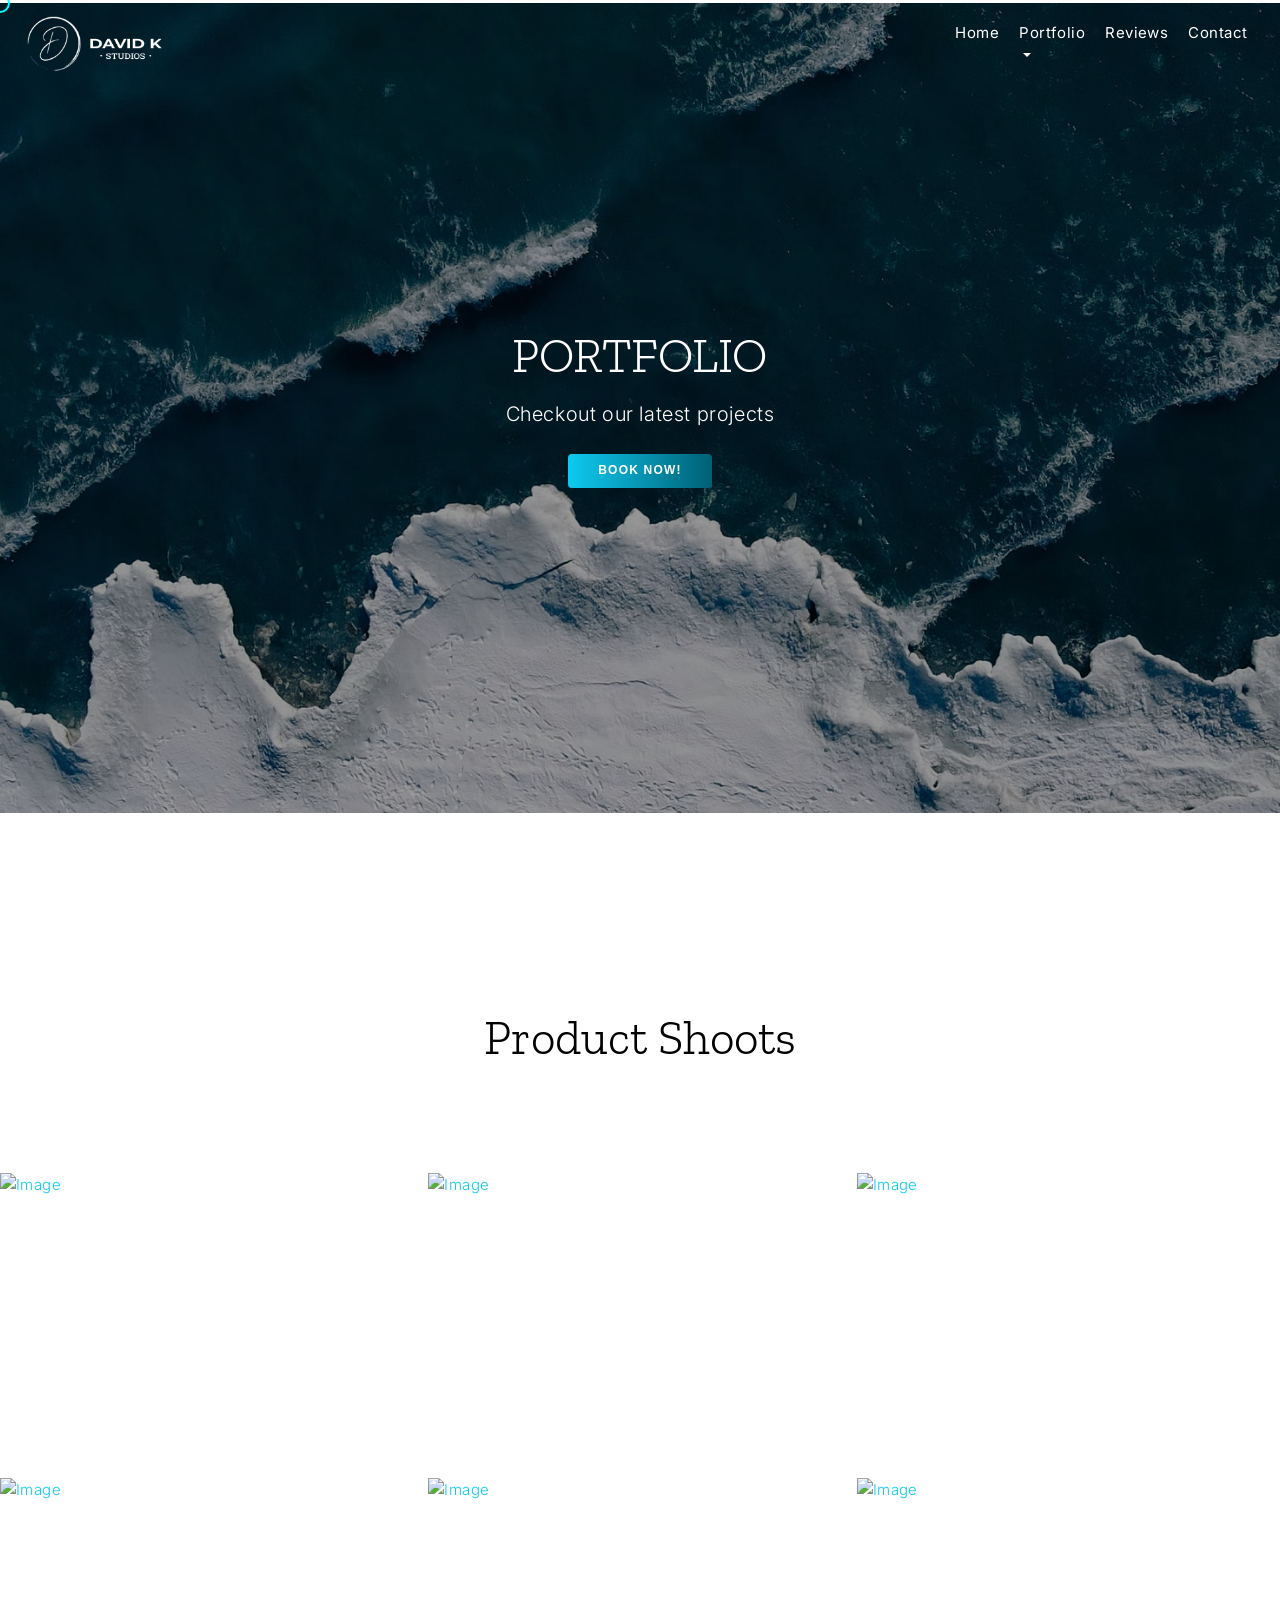
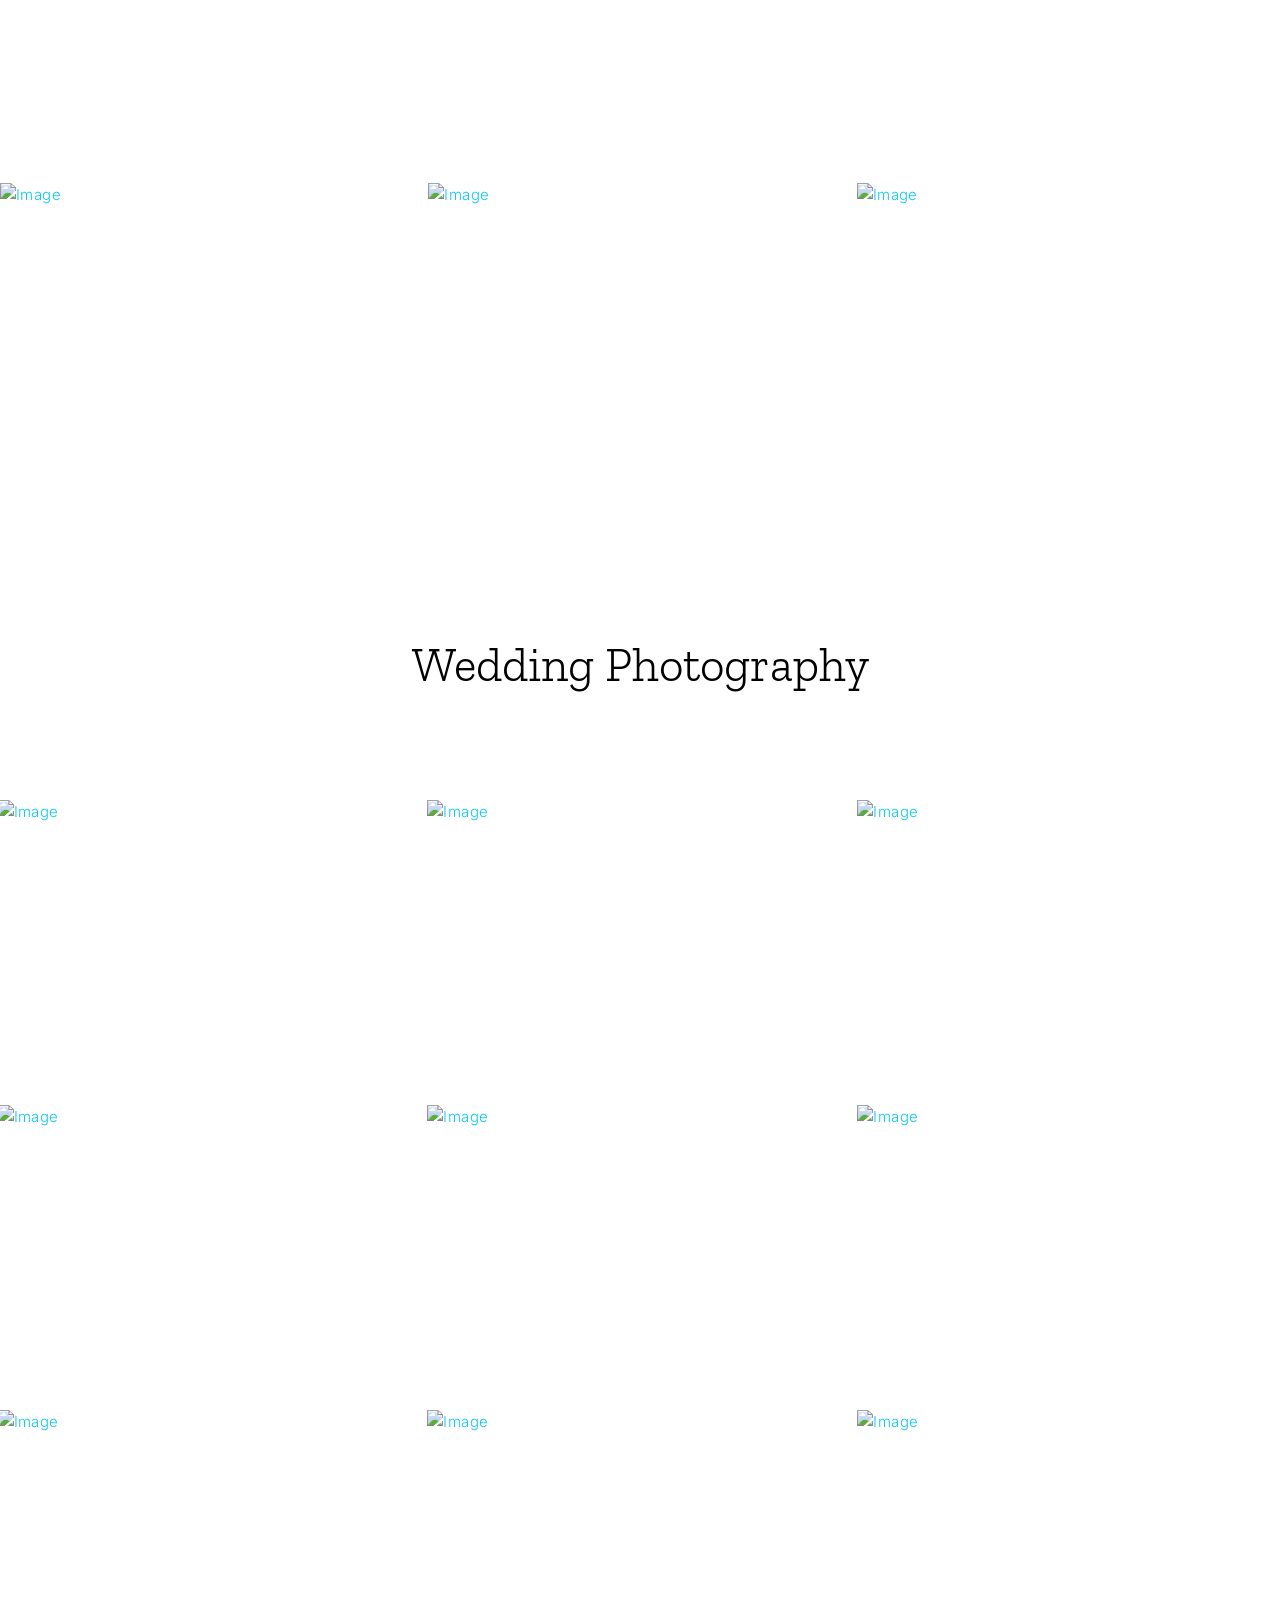
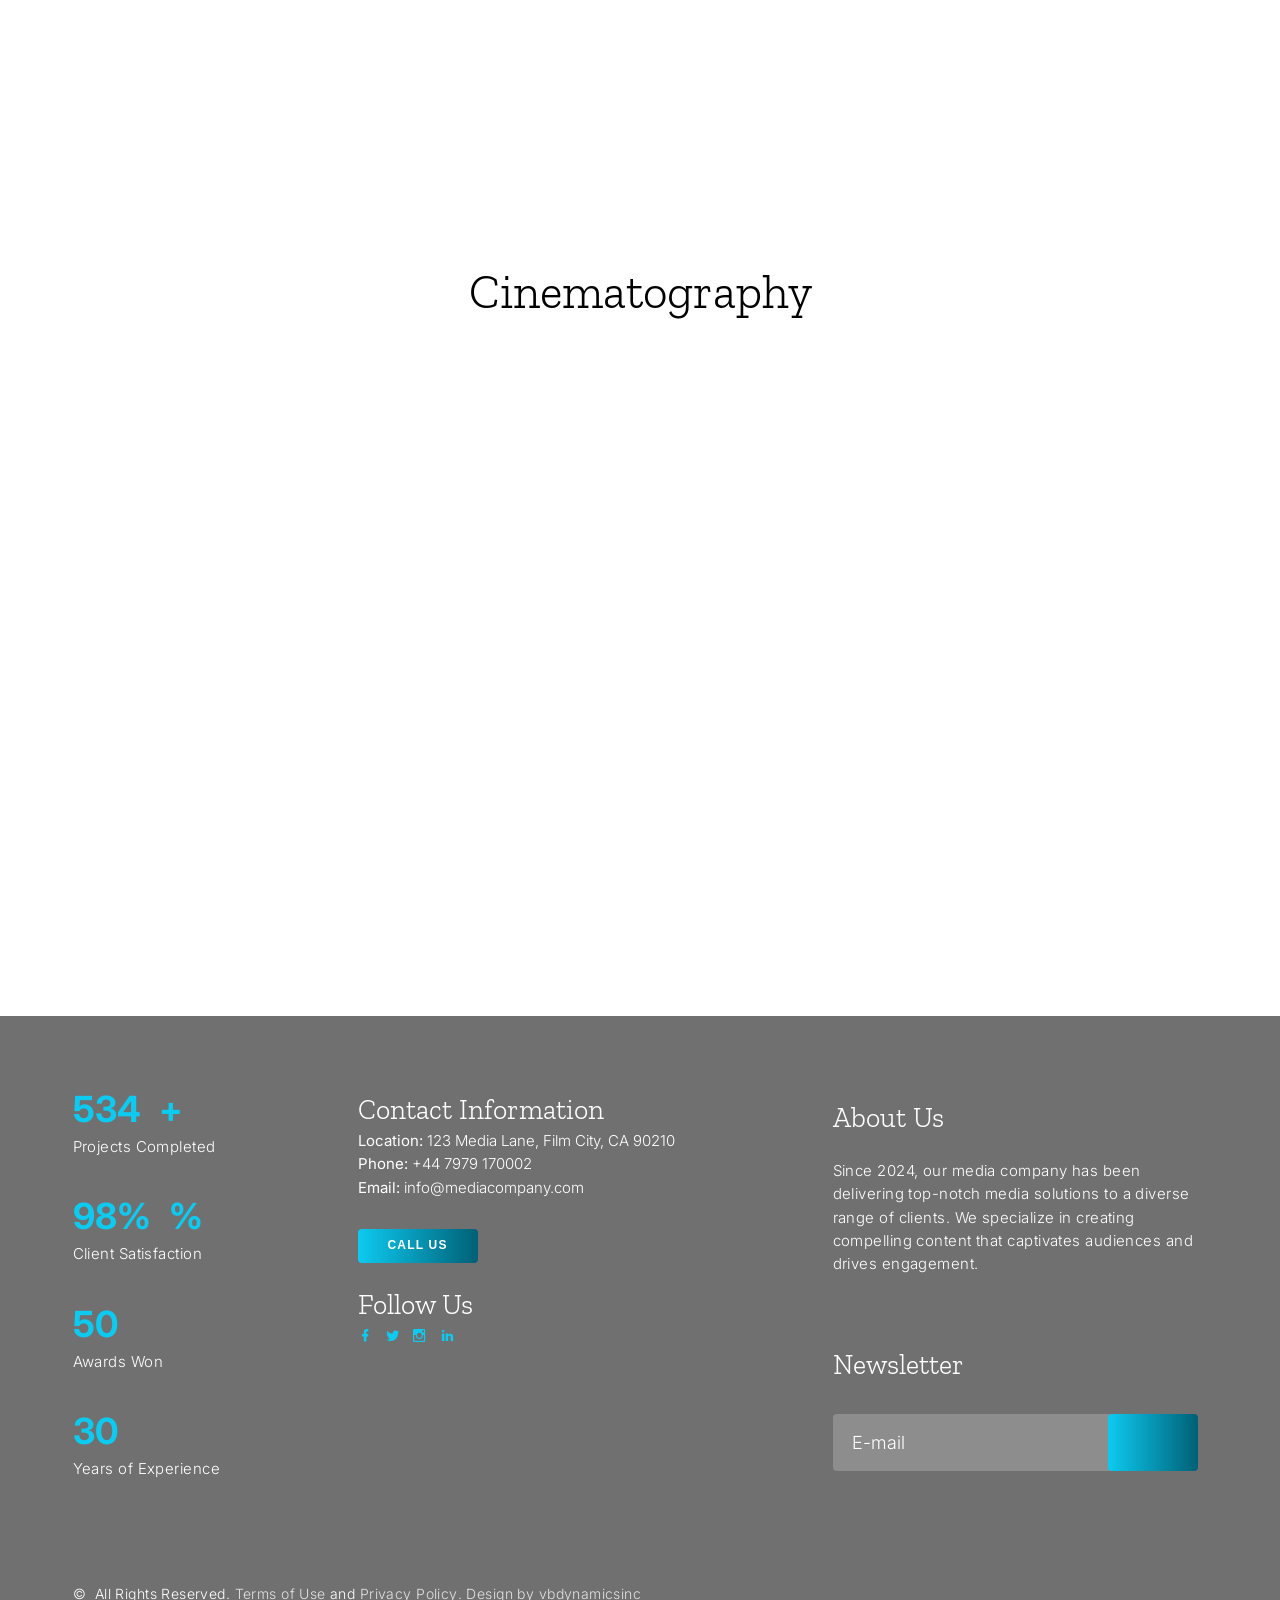
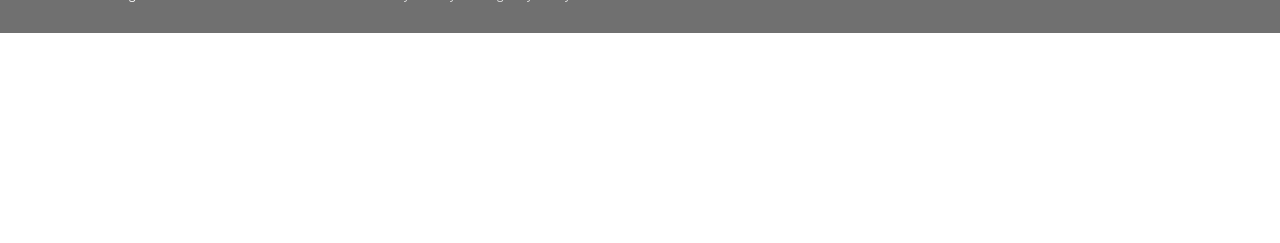
==== portfolio/index.html @ d3452eff "Initial commit" ====
<!doctype html>
<html lang="en">
    <head>
        <meta charset="utf-8">
        <meta name="viewport" content="width=device-width, initial-scale=1, shrink-to-fit=no">
        <meta name="author" content="Untree.co">
        <link rel="shortcut icon" href="/images/favicon.ico">
        <meta name="description" content=""/>
        <meta name="keywords" content=""/>
        <!-- Google Fonts -->
        <link href="https://fonts.googleapis.com/css?family=Inter:300,400,500,600,700,900|Oswald:400,700" rel="stylesheet">
        <link rel="stylesheet" type="text/css" href="//fonts.googleapis.com/css?family=Work+Sans:300,400,500,700%7CZilla+Slab:300,400,500,700,700i%7CGloria+Hallelujah">
        <!-- Icon Fonts -->
        <link rel="stylesheet" href="fonts/icomoon/style.css">
        <link rel="stylesheet" href="/fonts/materialdesignicons-webfont.ttf">
        <link rel="stylesheet" href="fonts/flaticon/font/flaticon.css">
        <link rel="stylesheet" href="/css/bootstrap.css">
        <link rel="stylesheet" href="/css/fonts.css">
        <!-- CSS Files -->
        <link rel="stylesheet" href="https://cdn.jsdelivr.net/npm/@fancyapps/ui@4.0.0/dist/fancybox.css">
        <link rel="stylesheet" href="css/bootstrap.min.css">
        <link rel="stylesheet" href="css/magnific-popup.css">
        <link rel="stylesheet" href="css/jquery-ui.css">
        <link rel="stylesheet" href="css/owl.carousel.min.css">
        <link rel="stylesheet" href="css/owl.theme.default.min.css">
        <link rel="stylesheet" href="css/aos.css">
        <link rel="stylesheet" href="css/fancybox.min.css">
        <link rel="stylesheet" href="css/style.css">
        <link rel="stylesheet" href="/css/style.css">
        <title>Portfolio&mdash; Checkout our latest projects</title>
        <style>.navbar {
    position: fixed;
    width: 100%;
    z-index: 100;
    transition: transform 0.3s ease-out;
}

.nav-link:hover,
.dropdown-item:hover,
.navbar-toggler:hover {
    color: #0dcaf0 !important;
}

/* Updated CSS to align navbar links to the right */
.navbar-nav {
    margin-left: auto;

    /* Align navbar links to the right */
}

/* Adjust dropdown menu styles */
.dropdown-menu {
    background-color: aliceblue;

    /* Remove background color */
    border: none;

    /* Remove any border */
}

.dropdown-item {
    background-color: transparent !important;

    /* Ensure no background color */
    padding: 0.25rem 1.5rem;

    /* Adjust padding as needed */
    margin: 0;

    /* Remove any margin */
}

.dropdown-divider {
    display: none;

    /* Hide the divider */
}

.navbar-logo {
    width: 150px;

    /* Adjust the width as needed */
    height: auto;

    /* Maintain the aspect ratio */
}

.button {
    position: relative;
    display: inline-block;
    padding: 10px 30px;
    font-size: 12px;
    line-height: 1.15;
    border-radius: 4px;
    font-family: "Poppins", Arial, sans-serif;
    font-weight: 700;
    letter-spacing: 0.1em;
    text-transform: uppercase;
    text-align: center;
    cursor: pointer;
    vertical-align: middle;
    user-select: none;
    transition: .2s all ease-in;
}</style>
        <style>.video-hover {
    transition: 0.3s ease-in-out;
}</style>
        <style>body {
    cursor: none;
}

.custom-cursor {
    width: 20px;
    height: 20px;
    border: 2px solid cyan;
    border-radius: 50%;
    position: fixed;
    pointer-events: none;
    transition: transform 0.2s ease, background-color 0.2s ease;
    transform: translate(-50%, -50%);
    z-index: 9999;

    /* Ensure cursor is on top */
}

.hover-effect:hover~.custom-cursor,
.photo-item:hover~.custom-cursor {
    transform: translate(-50%, -50%) scale(1.5);
    background-color: rgba(0, 255, 255, 0.2);
}</style>
    </head>
    <body>
        <div class="custom-cursor"></div>
        <nav class="navbar navbar-expand-lg navbar-light">
            <div class="container-fluid">
                <a class="navbar-brand" href="#" style="color: white;">
                    <img src="https://vincelamuzika.github.io/davidk/david k logo 2.png" alt="David K Logo" class="navbar-logo">
                </a>
            </div>
            <button class="navbar-toggler" type="button" data-mdb-toggle="collapse" data-mdb-target="#navbarSupportedContent" aria-controls="navbarSupportedContent" aria-expanded="false" aria-label="Toggle navigation" style="color: white;">
                <i class="fas fa-bars"></i>
            </button>
            <div class="collapse navbar-collapse" id="navbarSupportedContent">
                <ul class="navbar-nav me-auto mb-2 mb-lg-0">
                    <li class="nav-item">
                        <a class="nav-link" aria-current="page" href="https://vincelamuzika.github.io/davidk/index.html" style="color: white;"><strong class="mr-1">Home</strong></a>
                    </li>
                    <li class="nav-item dropdown">
                        <a class="nav-link dropdown-toggle" href="#" id="navbarDropdown" role="button" data-mdb-toggle="dropdown" aria-expanded="false" style="color: white;"> <strong class="mr-1">Portfolio</strong> </a>
                        <ul class="dropdown-menu" aria-labelledby="navbarDropdown">
                            <li>
                                <a class="dropdown-item custom-dropdown-item" href="#product-shoots">Product Portfolio</a>
                            </li>
                            <li>
                                <a class="dropdown-item custom-dropdown-item" href="#cinematography">Cinematic Productions</a>
                            </li>
                            <li>
                                <hr class="dropdown-divider">
                            </li>
                            <li>
                                <a class="dropdown-item custom-dropdown-item" href="#our-clientele">Our Clientele</a>
                            </li>
                        </ul>
                    </li>
                    <li class="nav-item">
                        <a class="nav-link mr-1" href="#" style="color: white;"><strong>Reviews</strong></a>
                    </li>
                    <li class="nav-item">
                        <a class="nav-link" href="https://vincelamuzika.github.io/davidk/contacts.html" style="color: white;"><strong class="mr-1">Contact&nbsp;</strong></a>
                    </li>
                </ul>
            </div>
        </div>
    </nav>
    <main class="main-content">
        <section class="site-section-hero bg-image mb-5" style="background-image: url('images/hero-min.jpg');" data-stellar-background-ratio="0.5" id="section-home">
            <div class="row justify-content-center align-items-center">
                <div class="col-md-7 text-center">
                    <h1 class=" heading text-uppercase text-white" data-aos="fade-up">Portfolio</h1>
                    <p class="lead text-white mb-4" data-aos="fade-up" data-aos-delay="100">Checkout our latest projects </p>
                    <div class="button-block" data-caption-animate="fadeInUp" data-caption-delay="450">
                        <a class="button button-primary-gradient" href="#"><span>BOOK NOW!</span></a>
                    </div>
                </div>
            </div>
        </section>
        <div class="container-fluid site-section">
            <div id="product-shoots"></div>
            <div class="row mb-3">
                <div class="col-12 text-center">
                    <h2 class="heading">Product Shoots</h2>
                </div>
            </div>
          
                <section class="row align-items-stretch photos" id="section-photos">
                    <div class="col-12">
                        <div class="row align-items-stretch">
                            <div class="col-6 col-md-6 col-lg-4" data-aos="fade-up">
                                <a id="first-image" href="https://images.unsplash.com/photo-1583776216237-7cfcd9941a10?q=80&w=1926&auto=format&fit=crop&ixlib=rb-4.0.3&ixid=M3wxMjA3fDB8MHxwaG90by1wYWdlfHx8fGVufDB8fHx8fA%3D%3D" class="d-block photo-item" data-fancybox="gallery">
                                    <img src="https://images.unsplash.com/photo-1583776216237-7cfcd9941a10?q=80&w=1926&auto=format&fit=crop&ixlib=rb-4.0.3&ixid=M3wxMjA3fDB8MHxwaG90by1wYWdlfHx8fGVufDB8fHx8fA%3D%3D" alt="Image" class="img-fluid mb-0">
                                    <div class="photo-text-more">
                                        <span class="icon icon-eye"></span>
                                    </div>
                                </a>
                            </div>
                            <div class="col-6 col-md-6 col-lg-4" data-aos="fade-up" data-aos-delay="100">
                                <a id="second-image" href="https://brandfinance.com/wp-content/uploads/2021/05/SAVANNA-CORE-RANGE.png" class="d-block photo-item" data-fancybox="gallery">
                                    <img src="https://brandfinance.com/wp-content/uploads/2021/05/SAVANNA-CORE-RANGE.png" alt="Image" class="img-fluid mb-0">
                                    <div class="photo-text-more">
                                        <span class="icon icon-eye"></span>
                                    </div>
                                </a>
                            </div>
                            <div class="col-6 col-md-6 col-lg-4" data-aos="fade-up" data-aos-delay="200">
                                <a id="third-image" href="https://t4.ftcdn.net/jpg/06/26/62/69/360_F_626626932_C8DrJEsXplwRxMknaRxckqTPn8DtcTFY.jpg" class="d-block photo-item" data-fancybox="gallery">
                                    <img src="https://t4.ftcdn.net/jpg/06/26/62/69/360_F_626626932_C8DrJEsXplwRxMknaRxckqTPn8DtcTFY.jpg" alt="Image" class="img-fluid mb-0">
                                    <div class="photo-text-more">
                                        <span class="icon icon-eye"></span>
                                    </div>
                                </a>
                            </div>
                        <div class="col-6 col-md-6 col-lg-4" data-aos="fade-up">
                            <a href="https://images.unsplash.com/photo-1632763358211-6ac390d61db9?w=400&auto=format&fit=crop&q=60&ixlib=rb-4.0.3&ixid=M3wxMjA3fDB8MHxzZWFyY2h8MjF8fHByb2R1Y3QlMjBwaG90b2dyYXBoeXxlbnwwfHwwfHx8Mg%3D%3D" class="d-block photo-item" data-fancybox="gallery">
                                <img src="https://images.unsplash.com/photo-1632763358211-6ac390d61db9?w=400&auto=format&fit=crop&q=60&ixlib=rb-4.0.3&ixid=M3wxMjA3fDB8MHxzZWFyY2h8MjF8fHByb2R1Y3QlMjBwaG90b2dyYXBoeXxlbnwwfHwwfHx8Mg%3D%3D" alt="Image" class="img-fluid mb-0">
                                <div class="photo-text-more">
                                    <span class="icon icon-eye"></span>
                                </div>
                            </a>
                        </div>
                        <div class="col-6 col-md-6 col-lg-4" data-aos="fade-up" data-aos-delay="100">
                            <a href="https://images.unsplash.com/photo-1615900119829-2158e385f448?w=400&auto=format&fit=crop&q=60&ixlib=rb-4.0.3&ixid=M3wxMjA3fDB8MHxzZWFyY2h8MzF8fHByb2R1Y3QlMjBwaG90b2dyYXBoeXxlbnwwfHwwfHx8Mg%3D%3D" class="d-block photo-item" data-fancybox="gallery">
                                <img src="https://images.unsplash.com/photo-1615900119829-2158e385f448?w=400&auto=format&fit=crop&q=60&ixlib=rb-4.0.3&ixid=M3wxMjA3fDB8MHxzZWFyY2h8MzF8fHByb2R1Y3QlMjBwaG90b2dyYXBoeXxlbnwwfHwwfHx8Mg%3D%3D" alt="Image" class="img-fluid mb-0">
                                <div class="photo-text-more">
                                    <span class="icon icon-eye"></span>
                                </div>
                            </a>
                        </div>
                        <div class="col-6 col-md-6 col-lg-4" data-aos="fade-up" data-aos-delay="200">
                            <a href="https://images.unsplash.com/photo-1612817159576-986a0b7a4165?w=400&auto=format&fit=crop&q=60&ixlib=rb-4.0.3&ixid=M3wxMjA3fDB8MHxzZWFyY2h8Mzl8fHByb2R1Y3QlMjBwaG90b2dyYXBoeXxlbnwwfHwwfHx8Mg%3D%3D" class="d-block photo-item" data-fancybox="gallery">
                                <img src="https://images.unsplash.com/photo-1612817159576-986a0b7a4165?w=400&auto=format&fit=crop&q=60&ixlib=rb-4.0.3&ixid=M3wxMjA3fDB8MHxzZWFyY2h8Mzl8fHByb2R1Y3QlMjBwaG90b2dyYXBoeXxlbnwwfHwwfHx8Mg%3D%3D" alt="Image" class="img-fluid mb-0">
                                <div class="photo-text-more">
                                    <span class="icon icon-eye"></span>
                                </div>
                            </a>
                        </div>
                        <div class="col-6 col-md-6 col-lg-4" data-aos="fade-up">
                            <a href="https://images.unsplash.com/photo-1614893122811-09b6e3d05a30?w=400&auto=format&fit=crop&q=60&ixlib=rb-4.0.3&ixid=M3wxMjA3fDB8MHxzZWFyY2h8NTB8fHByb2R1Y3QlMjBwaG90b2dyYXBoeXxlbnwwfHwwfHx8Mg%3D%3D" class="d-block photo-item" data-fancybox="gallery">
                                <img src="https://images.unsplash.com/photo-1614893122811-09b6e3d05a30?w=400&auto=format&fit=crop&q=60&ixlib=rb-4.0.3&ixid=M3wxMjA3fDB8MHxzZWFyY2h8NTB8fHByb2R1Y3QlMjBwaG90b2dyYXBoeXxlbnwwfHwwfHx8Mg%3D%3D" alt="Image" class="img-fluid mb-0">
                                <div class="photo-text-more">
                                    <span class="icon icon-eye"></span>
                                </div>
                            </a>
                        </div>
                        <div class="col-6 col-md-6 col-lg-4" data-aos="fade-up" data-aos-delay="100">
                            <a href="https://images.unsplash.com/photo-1629822341718-bba64a290520?w=400&auto=format&fit=crop&q=60&ixlib=rb-4.0.3&ixid=M3wxMjA3fDB8MHxzZWFyY2h8NTh8fHByb2R1Y3QlMjBwaG90b2dyYXBoeXxlbnwwfHwwfHx8Mg%3D%3D" class="d-block photo-item" data-fancybox="gallery">
                                <img src="https://images.unsplash.com/photo-1629822341718-bba64a290520?w=400&auto=format&fit=crop&q=60&ixlib=rb-4.0.3&ixid=M3wxMjA3fDB8MHxzZWFyY2h8NTh8fHByb2R1Y3QlMjBwaG90b2dyYXBoeXxlbnwwfHwwfHx8Mg%3D%3D" alt="Image" class="img-fluid mb-0">
                                <div class="photo-text-more">
                                    <span class="icon icon-eye"></span>
                                </div>
                            </a>
                        </div>
                        <div class="col-6 col-md-6 col-lg-4" data-aos="fade-up" data-aos-delay="200">
                            <a href="https://images.unsplash.com/photo-1552879948-16c32e175ae5?w=400&auto=format&fit=crop&q=60&ixlib=rb-4.0.3&ixid=M3wxMjA3fDB8MHxzZWFyY2h8NjB8fHByb2R1Y3QlMjBwaG90b2dyYXBoeXxlbnwwfHwwfHx8Mg%3D%3D" class="d-block photo-item" data-fancybox="gallery">
                                <img src="https://images.unsplash.com/photo-1552879948-16c32e175ae5?w=400&auto=format&fit=crop&q=60&ixlib=rb-4.0.3&ixid=M3wxMjA3fDB8MHxzZWFyY2h8NjB8fHByb2R1Y3QlMjBwaG90b2dyYXBoeXxlbnwwfHwwfHx8Mg%3D%3D" alt="Image" class="img-fluid mb-0">
                                <div class="photo-text-more">
                                    <span class="icon icon-eye"></span>
                                </div>
                            </a>
                        </div>
                        <div class="container-fluid site-section">
                            <div id="wedding-photography"></div>
                            <div class="row mb-3">
                                <div class="col-12 text-center">
                                    <h2 class="heading">Wedding Photography</h2>
                                </div>
                                </div>
                                <section class="row align-items-stretch photos" id="section-photos">
                                    <div class="col-12">
                                        <div class="row align-items-stretch">
                                            <div class="col-6 col-md-6 col-lg-4" data-aos="fade-up">
                                                <a href="https://images.unsplash.com/photo-1606800052052-a08af7148866?q=80&w=1770&auto=format&fit=crop&ixlib=rb-4.0.3&ixid=M3wxMjA3fDB8MHxwaG90by1wYWdlfHx8fGVufDB8fHx8fA%3D%3D" class="d-block photo-item" data-fancybox="gallery">
                                                    <img src="https://images.unsplash.com/photo-1606800052052-a08af7148866?q=80&w=1770&auto=format&fit=crop&ixlib=rb-4.0.3&ixid=M3wxMjA3fDB8MHxwaG90by1wYWdlfHx8fGVufDB8fHx8fA%3D%3D" alt="Image" class="img-fluid mb-0">
                                                    <div class="photo-text-more">
                                                        <span class="icon icon-eye"></span>
                                                    </div>
                                                </a>
                                            </div>
                                            <div class="col-6 col-md-6 col-lg-4" data-aos="fade-up" data-aos-delay="100">
                                                <a href="https://images.unsplash.com/photo-1550005809-91ad75fb315f?q=80&w=1769&auto=format&fit=crop&ixlib=rb-4.0.3&ixid=M3wxMjA3fDB8MHxwaG90by1wYWdlfHx8fGVufDB8fHx8fA%3D%3D" class="d-block photo-item" data-fancybox="gallery">
                                                    <img src="https://images.unsplash.com/photo-1550005809-91ad75fb315f?q=80&w=1769&auto=format&fit=crop&ixlib=rb-4.0.3&ixid=M3wxMjA3fDB8MHxwaG90by1wYWdlfHx8fGVufDB8fHx8fA%3D%3D" alt="Image" class="img-fluid mb-0">
                                                    <div class="photo-text-more">
                                                        <span class="icon icon-eye"></span>
                                                    </div>
                                                </a>
                                            </div>
                                            <div class="col-6 col-md-6 col-lg-4" data-aos="fade-up" data-aos-delay="200">
                                                <a href="https://images.unsplash.com/photo-1469371670807-013ccf25f16a?q=80&w=1770&auto=format&fit=crop&ixlib=rb-4.0.3&ixid=M3wxMjA3fDB8MHxwaG90by1wYWdlfHx8fGVufDB8fHx8fA%3D%3D" class="d-block photo-item" data-fancybox="gallery">
                                                    <img src="https://images.unsplash.com/photo-1469371670807-013ccf25f16a?q=80&w=1770&auto=format&fit=crop&ixlib=rb-4.0.3&ixid=M3wxMjA3fDB8MHxwaG90by1wYWdlfHx8fGVufDB8fHx8fA%3D%3D" alt="Image" class="img-fluid mb-0">
                                                    <div class="photo-text-more">
                                                        <span class="icon icon-eye"></span>
                                                    </div>
                                                </a>
                                            </div>
                                            <div class="col-6 col-md-6 col-lg-4" data-aos="fade-up">
                                                <a href="https://images.unsplash.com/photo-1527529482837-4698179dc6ce?q=80&w=1770&auto=format&fit=crop&ixlib=rb-4.0.3&ixid=M3wxMjA3fDB8MHxwaG90by1wYWdlfHx8fGVufDB8fHx8fA%3D%3D" class="d-block photo-item" data-fancybox="gallery">
                                                    <img src="https://images.unsplash.com/photo-1527529482837-4698179dc6ce?q=80&w=1770&auto=format&fit=crop&ixlib=rb-4.0.3&ixid=M3wxMjA3fDB8MHxwaG90by1wYWdlfHx8fGVufDB8fHx8fA%3D%3D" alt="Image" class="img-fluid mb-0">
                                                    <div class="photo-text-more">
                                                        <span class="icon icon-eye"></span>
                                                    </div>
                                                </a>
                                            </div>
                                            <div class="col-6 col-md-6 col-lg-4" data-aos="fade-up" data-aos-delay="100">
                                                <a href="https://images.unsplash.com/flagged/photo-1620830102229-9db5c00d4afc?q=80&w=1770&auto=format&fit=crop&ixlib=rb-4.0.3&ixid=M3wxMjA3fDB8MHxwaG90by1wYWdlfHx8fGVufDB8fHx8fA%3D%3D" class="d-block photo-item" data-fancybox="gallery">
                                                    <img src="https://images.unsplash.com/flagged/photo-1620830102229-9db5c00d4afc?q=80&w=1770&auto=format&fit=crop&ixlib=rb-4.0.3&ixid=M3wxMjA3fDB8MHxwaG90by1wYWdlfHx8fGVufDB8fHx8fA%3D%3D" alt="Image" class="img-fluid mb-0">
                                                    <div class="photo-text-more">
                                                        <span class="icon icon-eye"></span>
                                                    </div>
                                                </a>
                                            </div>
                                            <div class="col-6 col-md-6 col-lg-4" data-aos="fade-up" data-aos-delay="200">
                                                <a href="https://images.unsplash.com/photo-1625038032515-308ab14d10b9?q=80&w=1770&auto=format&fit=crop&ixlib=rb-4.0.3&ixid=M3wxMjA3fDB8MHxwaG90by1wYWdlfHx8fGVufDB8fHx8fA%3D%3D" class="d-block photo-item" data-fancybox="gallery">
                                                    <img src="https://images.unsplash.com/photo-1625038032515-308ab14d10b9?q=80&w=1770&auto=format&fit=crop&ixlib=rb-4.0.3&ixid=M3wxMjA3fDB8MHxwaG90by1wYWdlfHx8fGVufDB8fHx8fA%3D%3D" alt="Image" class="img-fluid mb-0">
                                                    <div class="photo-text-more">
                                                        <span class="icon icon-eye"></span>
                                                    </div>
                                                </a>
                                            </div>
                                            <div class="col-6 col-md-6 col-lg-4" data-aos="fade-up">
                                                <a href="https://images.unsplash.com/photo-1595407753234-0882f1e77954?q=80&w=1770&auto=format&fit=crop&ixlib=rb-4.0.3&ixid=M3wxMjA3fDB8MHxwaG90by1wYWdlfHx8fGVufDB8fHx8fA%3D%3D" class="d-block photo-item" data-fancybox="gallery">
                                                    <img src="https://images.unsplash.com/photo-1595407753234-0882f1e77954?q=80&w=1770&auto=format&fit=crop&ixlib=rb-4.0.3&ixid=M3wxMjA3fDB8MHxwaG90by1wYWdlfHx8fGVufDB8fHx8fA%3D%3D" alt="Image" class="img-fluid mb-0">
                                                    <div class="photo-text-more">
                                                        <span class="icon icon-eye"></span>
                                                    </div>
                                                </a>
                                            </div>
                                            <div class="col-6 col-md-6 col-lg-4" data-aos="fade-up" data-aos-delay="100">
                                                <a href="https://images.unsplash.com/photo-1622117470265-61eb5daff3a3?q=80&w=1770&auto=format&fit=crop&ixlib=rb-4.0.3&ixid=M3wxMjA3fDB8MHxwaG90by1wYWdlfHx8fGVufDB8fHx8fA%3D%3D" class="d-block photo-item" data-fancybox="gallery">
                                                    <img src="https://images.unsplash.com/photo-1622117470265-61eb5daff3a3?q=80&w=1770&auto=format&fit=crop&ixlib=rb-4.0.3&ixid=M3wxMjA3fDB8MHxwaG90by1wYWdlfHx8fGVufDB8fHx8fA%3D%3D" alt="Image" class="img-fluid mb-0">
                                                    <div class="photo-text-more">
                                                        <span class="icon icon-eye"></span>
                                                    </div>
                                                </a>
                                            </div>
                                            <div class="col-6 col-md-6 col-lg-4" data-aos="fade-up" data-aos-delay="200">
                                                <a href="https://images.unsplash.com/photo-1484156818044-c040038b0719?q=80&w=1770&auto=format&fit=crop&ixlib=rb-4.0.3&ixid=M3wxMjA3fDB8MHxwaG90by1wYWdlfHx8fGVufDB8fHx8fA%3D%3D" class="d-block photo-item" data-fancybox="gallery">
                                                    <img src="https://images.unsplash.com/photo-1484156818044-c040038b0719?q=80&w=1770&auto=format&fit=crop&ixlib=rb-4.0.3&ixid=M3wxMjA3fDB8MHxwaG90by1wYWdlfHx8fGVufDB8fHx8fA%3D%3D" alt="Image" class="img-fluid mb-0">
                                                    <div class="photo-text-more">
                                                        <span class="icon icon-eye"></span>
                                                    </div>
                                                </a>
                                        
                                                                   </div>
                                        <div class="container-fluid site-section">
                                            <div id="cinematography"></div>
                                            <div class="row mb-3">
                                                <div class="col-12 text-center">
                                                    <h2 class="heading">Cinematography</h2>
                                                </div>
                                            </div>
                                            <section class="row align-items-stretch photos" id="section-photos">
                                                <div class="col-12">
                                                    <div class="row align-items-stretch">
                                                        <!--cinematography-->
                                                        <div class="col-6 col-md-6 col-lg-4" data-aos="fade-up" data-aos-delay="100">
                                                            <a href="https://videos.pexels.com/video-files/3134532/3134532-sd_640_360_24fps.mp4" class="d-block photo-item" data-fancybox="gallery">
                                                                <video class="img-fluid mb-0 video-hover" muted>
                                                                    <source src="https://videos.pexels.com/video-files/3134532/3134532-sd_640_360_24fps.mp4" type="video/mp4"> Your browser does not support the video tag.
                                                                </video>
                                                                <div class="photo-text-more">
                                                                    <span class="icon fa fa-play"></span>
                                                                </div>
                                                            </a>
                                                        </div>
                                                        <div class="col-6 col-md-6 col-lg-4" data-aos="fade-up" data-aos-delay="200">
                                                            <a href="https://videos.pexels.com/video-files/2889410/2889410-sd_640_360_30fps.mp4" class="d-block photo-item" data-fancybox="gallery">
                                                                <video class="img-fluid mb-0 video-hover" muted>
                                                                    <source src="https://videos.pexels.com/video-files/2889410/2889410-sd_640_360_30fps.mp4" type="video/mp4"> Your browser does not support the video tag.
                                                                </video>
                                                                <div class="photo-text-more">
                                                                    <span class="icon fa fa-play"></span>
                                                                </div>
                                                            </a>
                                                        </div>
                                                        <div class="col-6 col-md-6 col-lg-4" data-aos="fade-up">
                                                            <a href="https://videos.pexels.com/video-files/8419637/8419637-sd_640_338_24fps.mp4" class="d-block photo-item" data-fancybox="gallery">
                                                                <video class="img-fluid mb-0 video-hover" muted>
                                                                    <source src="https://videos.pexels.com/video-files/8419637/8419637-sd_640_338_24fps.mp4" type="video/mp4"> Your browser does not support the video tag.
                                                                </video>
                                                                <div class="photo-text-more">
                                                                    <span class="icon fa fa-play"></span>
                                                                </div>
                                                            </a>
                                                        </div>
                                                        <div class="col-6 col-md-6 col-lg-4" data-aos="fade-up" data-aos-delay="100">
                                                            <a href="https://videos.pexels.com/video-files/2909914/2909914-sd_640_338_24fps.mp4" class="d-block photo-item" data-fancybox="gallery">
                                                                <video class="img-fluid mb-0 video-hover" muted>
                                                                    <source src="https://videos.pexels.com/video-files/2909914/2909914-sd_640_338_24fps.mp4" type="video/mp4"> Your browser does not support the video tag.
                                                                </video>
                                                                <div class="photo-text-more">
                                                                    <span class="icon fa fa-play"></span>
                                                                </div>
                                                            </a>
                                                        </div>
                                                        <div class="col-6 col-md-6 col-lg-4" data-aos="fade-up" data-aos-delay="200">
                                                            <a href="https://videos.pexels.com/video-files/2849950/2849950-sd_640_360_24fps.mp4" class="d-block photo-item" data-fancybox="gallery">
                                                                <video class="img-fluid mb-0 video-hover" muted>
                                                                    <source src="https://videos.pexels.com/video-files/2849950/2849950-sd_640_360_24fps.mp4" type="video/mp4"> Your browser does not support the video tag.
                                                                </video>
                                                                <div class="photo-text-more">
                                                                    <span class="icon fa fa-play"></span>
                                                                </div>
                                                            </a>
                                                        </div>
                                                        <div class="col-6 col-md-6 col-lg-4" data-aos="fade-up" data-aos-delay="100">
                                                            <a href="https://videos.pexels.com/video-files/8776122/8776122-sd_640_360_25fps.mp4" class="d-block photo-item" data-fancybox="gallery">
                                                                <video class="img-fluid mb-0 video-hover" muted>
                                                                    <source src="https://videos.pexels.com/video-files/8776122/8776122-sd_640_360_25fps.mp4" type="video/mp4"> Your browser does not support the video tag.
                                                                </video>
                                                                <div class="photo-text-more">
                                                                    <span class="icon fa fa-play"></span>
                                                                </div>
                                                            </a>
                                                        </div>
                                                        <div class="col-6 col-md-6 col-lg-4" data-aos="fade-up" data-aos-delay="100">
                                                            <a href="https://videos.pexels.com/video-files/3764259/3764259-sd_640_360_30fps.mp4" class="d-block photo-item" data-fancybox="gallery">
                                                                <video class="img-fluid mb-0 video-hover" muted>
                                                                    <source src="https://videos.pexels.com/video-files/3764259/3764259-sd_640_360_30fps.mp4" type="video/mp4"> Your browser does not support the video tag.
                                                                </video>
                                                                <div class="photo-text-more">
                                                                    <span class="icon fa fa-play"></span>
                                                                </div>
                                                            </a>
                                                        </div>
                                                        <div class="col-6 col-md-6 col-lg-4" data-aos="fade-up" data-aos-delay="200">
                                                            <a href="https://videos.pexels.com/video-files/7301429/7301429-sd_640_338_25fps.mp4" class="d-block photo-item" data-fancybox="gallery">
                                                                <video class="img-fluid mb-0 video-hover" muted>
                                                                    <source src="https://videos.pexels.com/video-files/7301429/7301429-sd_640_338_25fps.mp4" type="video/mp4"> Your browser does not support the video tag.
                                                                </video>
                                                                <div class="photo-text-more">
                                                                    <span class="icon fa fa-play"></span>
                                                                </div>
                                                            </a>
                                                        </div>
                                                        <div class="col-6 col-md-6 col-lg-4" data-aos="fade-up" data-aos-delay="200">
                                                            <a href="https://videos.pexels.com/video-files/1448735/1448735-hd_1366_720_24fps.mp4" class="d-block photo-item" data-fancybox="gallery">
                                                                <video class="img-fluid mb-0 video-hover" muted>
                                                                    <source src="https://videos.pexels.com/video-files/1448735/1448735-hd_1366_720_24fps.mp4" type="video/mp4"> Your browser does not support the video tag.
                                                                </video>
                                                                <div class="photo-text-more">
                                                                    <span class="icon fa fa-play"></span>
                                                                </div>
                                                            </a>
                                                        </div>
                                            </section>
                                            <!-- #section-photos -->
                                            <style>.counter-minimal-counters {
    font-size: 36;
}</style>
                            </section>
                            <!-- Page Footer-->
                            <footer class="section footer-classic bg-gray-950">
                                <div class="footer-classic-main">
                                    <div class="container">
                                        <div class="row row-30">
                                            <div class="col-lg-3">
                                                <div class="row row-30 row-xl-40">
                                                    <div class="col-6 col-md-3 col-lg-12">
                                                        <article class="counter-minimal">
                                                            <div class="counter-minimal-counter">
                                                                <div class="counter text-info font-weight-bold">534</div>
                                                                <span class="counter-postfix font-weight-bold">+</span>
                                                            </div>
                                                            <p class="counter-minimal-title text-white">Projects Completed</p>
                                                        </article>
                                                    </div>
                                                    <div class="col-6 col-md-3 col-lg-12">
                                                        <article class="counter-minimal">
                                                            <div class="counter-minimal-counter">
                                                                <div class="counter font-weight-bold">98%</div>
                                                                <span class="counter-postfix font-weight-bold">%</span>
                                                            </div>
                                                            <p class="counter-minimal-title text-white">Client Satisfaction</p>
                                                        </article>
                                                    </div>
                                                    <div class="col-6 col-md-3 col-lg-12">
                                                        <article class="counter-minimal">
                                                            <div class="counter-minimal-counter counter font-weight-bold">50</div>
                                                            <p class="counter-minimal-title text-white">Awards Won</p>
                                                        </article>
                                                    </div>
                                                    <div class="col-6 col-md-3 col-lg-12">
                                                        <article class="counter-minimal">
                                                            <div class="counter-minimal-counter counter font-weight-bold">30</div>
                                                            <p class="counter-minimal-title text-white">Years of Experience</p>
                                                        </article>
                                                    </div>
                                                </div>
                                            </div>
                                            <div class="col-sm-6 col-lg-4 col-xl-5">
                                                <h3 class="text-white">Contact Information</h3>
                                                <ul class="list-unstyled text-white">
                                                    <li>
                                                        <strong>Location:</strong> 123 Media Lane, Film City, CA 90210
                                                    </li>
                                                    <li>
                                                        <strong>Phone:</strong> +44 7979 170002
                                                    </li>
                                                    <li>
                                                        <strong>Email:</strong> info@mediacompany.com
                                                    </li>
                                                    <a class="button button-primary-gradient" href="tel:+44 7979 170002"><span>Call Us</span></a>
                                                </ul>
                                                <br>
                                                <h3 class="text-white">Follow Us</h3>
                                                <ul class="list-inline">
                                                    <li class="list-inline-item">
                                                        <a href="#" class="icon mdi mdi-facebook"></a>
                                                    </li>
                                                    <li class="list-inline-item">
                                                        <a href="#" class="icon mdi mdi-twitter"></a>
                                                    </li>
                                                    <li class="list-inline-item">
                                                        <a href="#" class="icon mdi mdi-instagram"></a>
                                                    </li>
                                                    <li class="list-inline-item">
                                                        <a href="#" class="icon mdi mdi-linkedin"></a>
                                                    </li>
                                                </ul>
                                            </div>
                                            <div class="col-sm-6 col-lg-5 col-xl-4 mt-2">
                                                <div class="row row-50 row-xl-70">
                                                    <div class="col-12">
                                                        <h3 class="text-white">About Us</h3>
                                                        <p class="text-white">Since 2024, our media company has been delivering top-notch media solutions to a diverse range of clients. We specialize in creating compelling content that captivates audiences and drives engagement.</p>
                                                    </div>
                                                    <div class="col-12">
                                                        <h3 class="text-white">Newsletter</h3>
                                                        <!-- RD Mailform-->
                                                        <form class="rd-form rd-mailform form-inline subscribe-form" data-form-output="form-output-global" data-form-type="subscribe" method="post" action="bat/rd-mailform.php">
                                                            <div class="form-wrap">
                                                                <input class="form-input" id="subscribe-form-2-email" type="email" name="email" data-constraints="@Email @Required">
                                                                <label class="form-label" for="subscribe-form-2-email">E-mail</label>
                                                            </div>
                                                            <button class="button button-primary-gradient button-icon-only text-center mt-0" type="submit" aria-label="subscribe">
                                                                <span class="icon icon-md mdi mdi-email-outline"></span>
                                                            </button>
                                                            <div class="form-button">
</div>
                                                        </form>
                                                        <style>.material-symbols-outlined {
    font-variation-settings: 'FILL'0,
                                  'wght'400,
                                  'GRAD'0,
                                  'opsz'24;
}</style>
                                                        <link rel="stylesheet" href="https://fonts.googleapis.com/css2?family=Material+Symbols+Outlined:opsz,wght,FILL,GRAD@20..48,100..700,0..1,-50..200"/>
                                                        <link rel="stylesheet" href="https://fonts.googleapis.com/css2?family=Material+Symbols+Outlined:opsz,wght,FILL,GRAD@24,400,0,0"/>
                                                    </div>
                                                </div>
                                            </div>
                                        </div>
                                    </div>
                                </div>
                                <div class="footer-classic-aside">
                                    <div class="container">
                                        <!-- Rights-->
                                        <p class="rights"><span class="text-white">&copy;&nbsp;</span><span class="copyright-year"></span><span>&nbsp;</span><span class="text-white">All Rights Reserved.</span><span>&nbsp;</span><br class="d-sm-none"/><a href="#">Terms of Use</a><span class="text-white"> and</span><span>&nbsp;</span><a href="#">Privacy Policy</a>. Design&nbsp;by&nbsp;<a href="https://www.vbdynamics.co.za/">vbdynamicsinc</a></p>
                                    </div>
                                </div>
                            </footer>
    </main>
    <!-- .site-wrap -->
    <script src="https://cdn.jsdelivr.net/npm/@fancyapps/ui@4.0.0/dist/fancybox.umd.js"></script>
    <script src="js/jquery-3.3.1.min.js"></script>
    <script src="js/jquery-migrate-3.0.1.min.js"></script>
    <script src="js/jquery.easing.1.3.js"></script>
    <script src="js/jquery-ui.js"></script>
    <script src="js/popper.min.js"></script>
    <script src="js/bootstrap.min.js"></script>
    <script src="js/owl.carousel.min.js"></script>
    <script src="js/jquery.stellar.min.js"></script>
    <script src="js/jquery.countdown.min.js"></script>
    <script src="js/jquery.magnific-popup.min.js"></script>
    <script src="js/aos.js"></script>
    <script src="js/lozad.min.js"></script>
    <script src="https://code.jquery.com/jquery-3.6.0.min.js"></script>
    <script>
       document.addEventListener("DOMContentLoaded", function() {
    const firstImage = document.getElementById("first-image");
    const secondImage = document.getElementById("second-image");
    const thirdImage = document.getElementById("third-image");

    // Event listener for the first image
    firstImage.addEventListener("click", function(event) {
        event.preventDefault();

        Fancybox.show([
            {
                src: "https://images.unsplash.com/photo-1583776216237-7cfcd9941a10?q=80&w=1926&auto=format&fit=crop&ixlib=rb-4.0.3&ixid=M3wxMjA3fDB8MHxwaG90by1wYWdlfHx8fGVufDB8fHx8fA%3D%3D",
                thumb: "https://images.unsplash.com/photo-1583776216237-7cfcd9941a10?q=80&w=1926&auto=format&fit=crop&ixlib=rb-4.0.3&ixid=M3wxMjA3fDB8MHxwaG90by1wYWdlfHx8fGVufDB8fHx8fA%3D%3D",
                opts: {
                    thumbs: {
                        autoStart: true,
                        axis: 'x'
                    },
                    caption: "Image 1"
                }
            },
            {
                src: "https://www.woodfordreserve.com/wp-content/uploads/2023/01/21CR07420U03_FOB_0031_Alt-scaled-e1674058905643.jpg",
                thumb: "https://www.woodfordreserve.com/wp-content/uploads/2023/01/21CR07420U03_FOB_0031_Alt-scaled-e1674058905643.jpg",
                opts: {
                    thumbs: {
                        autoStart: true,
                        axis: 'x'
                    },
                    caption: "Thumbnail 1"
                }
            },
            {
                src: "https://www.rgbc.co.za/wp-content/uploads/2021/04/Shopping-BG-Image-Woodford-Reserve.jpg",
                thumb: "https://www.rgbc.co.za/wp-content/uploads/2021/04/Shopping-BG-Image-Woodford-Reserve.jpg",
                opts: {
                    thumbs: {
                        autoStart: true,
                        axis: 'x'
                    },
                    caption: "Thumbnail 2"
                }
            },
            {
                src: "https://whiskyadvocate.com/get/files/image/galleries/WR_11_16_22_-27.jpg?resize=1920x0",
                thumb: "https://whiskyadvocate.com/get/files/image/galleries/WR_11_16_22_-27.jpg?resize=1920x0",
                opts: {
                    thumbs: {
                        autoStart: true,
                        axis: 'x'
                    },
                    caption: "Thumbnail 3"
                }
            }
        ], {
            Thumbs: {
                autoStart: true
            },
            Toolbar: {
                display: [
                    "zoom",
                    "thumbs",
                    "close"
                ]
            }
        });
    });

    // Event listener for the second image
    secondImage.addEventListener("click", function(event) {
        event.preventDefault();

        Fancybox.show([
            {
                src: "https://brewmistress.co.za/wp-content/uploads/2017/12/savanna-blackbeard-cider.jpg",
                thumb:" https://brewmistress.co.za/wp-content/uploads/2017/12/savanna-blackbeard-cider.jpg",
                opts: {
                    thumbs: {
                        autoStart: true,
                        axis: 'x'
                    },
                    caption: "Image 2"
                }
            },
            {
                src: "https://brandfinance.com/wp-content/uploads/2021/05/SAVANNA-CORE-RANGE.png",
                thumb: "https://brandfinance.com/wp-content/uploads/2021/05/SAVANNA-CORE-RANGE.png",
                opts: {
                    thumbs: {
                        autoStart: true,
                        axis: 'x'
                    },
                    caption: "Thumbnail 1"
                }
            },
            {
                src: "https://cdn.myportfolio.com/4bbd9cd6-f431-4d8c-a17e-4c708baa6165/f4937711-2e03-45cc-9250-a52ac79eac26_rw_1920.jpg?h=8d8c599d7a18c616ed9d70a0e2881792",
                thumb: "https://cdn.myportfolio.com/4bbd9cd6-f431-4d8c-a17e-4c708baa6165/f4937711-2e03-45cc-9250-a52ac79eac26_rw_1920.jpg?h=8d8c599d7a18c616ed9d70a0e2881792",
                opts: {
                    thumbs: {
                        autoStart: true,
                        axis: 'x'
                    },
                    caption: "Thumbnail 2"
                }
            },
            {
                src: "https://www.womenstuff.co.za/wp-content/uploads/2017/10/Savanna-Rum.jpg",
                thumb: "https://www.womenstuff.co.za/wp-content/uploads/2017/10/Savanna-Rum.jpg",
                opts: {
                    thumbs: {
                        autoStart: true,
                        axis: 'x'
                    },
                    caption: "Thumbnail 3"
                }
            }
        ], {
            Thumbs: {
                autoStart: true
            },
            Toolbar: {
                display: [
                    "zoom",
                    "thumbs",
                    "close"
                ]
            }
        });
    });

    // Event listener for the third image
    thirdImage.addEventListener("click", function(event) {
        event.preventDefault();

        Fancybox.show([
            {
                src: "https://static.vecteezy.com/system/resources/previews/031/910/928/non_2x/free-the-best-hot-spicy-burgergraphy-images-will-satisfy-your-cravings-generative-ai-free-photo.jpeg",
                thumb: "https://static.vecteezy.com/system/resources/previews/031/910/928/non_2x/free-the-best-hot-spicy-burgergraphy-images-will-satisfy-your-cravings-generative-ai-free-photo.jpeg",
                opts: {
                    thumbs: {
                        autoStart: true,
                        axis: 'x'
                    },
                    caption: "Image 3"
                }
            },
            {
                src: "https://hudsonvalleystylemagazine.com/wp-content/uploads/2023/04/mxwllxndr_delicious_rustic_burger_with_bacon_and_melted_cheese_3e8a6c80-b731-4ab3-9583-dfd57d2259c5.jpg",
                thumb: "https://hudsonvalleystylemagazine.com/wp-content/uploads/2023/04/mxwllxndr_delicious_rustic_burger_with_bacon_and_melted_cheese_3e8a6c80-b731-4ab3-9583-dfd57d2259c5.jpg",
                opts: {
                    thumbs: {
                        autoStart: true,
                        axis: 'x'
                    },
                    caption: "Thumbnail 1"
                }
            },
            {
                src: "https://a-vegan-gourmet.com/wp-content/uploads/2021/04/Vegan-Burger-min.jpg",
                thumb: "https://a-vegan-gourmet.com/wp-content/uploads/2021/04/Vegan-Burger-min.jpg",
                opts: {
                    thumbs: {
                        autoStart: true,
                        axis: 'x'
                    },
                    caption: "Thumbnail 2"
                }
            },
            {
                src: "https://i.pinimg.com/originals/e1/b6/8a/e1b68a03bb7e5d3904a12c52fd7e1c43.png",
                thumb: "https://i.pinimg.com/originals/e1/b6/8a/e1b68a03bb7e5d3904a12c52fd7e1c43.png",
                opts: {
                    thumbs: {
                        autoStart: true,
                        axis: 'x'
                    },
                    caption: "Thumbnail 3"
                }
            }
        ], {
            Thumbs: {
                autoStart: true
            },
            Toolbar: {
                display: [
                    "zoom",
                    "thumbs",
                    "close"
                ]
            }
        });
    });

    // Bind Fancybox to all elements with data-fancybox="gallery"
    Fancybox.bind('[data-fancybox="gallery"]', {
        Toolbar: {
            display: [
                "zoom",
                "thumbs",
                "close"
            ]
        }
    });
});

    </script>
    
    
    
   <script>
    $(document).ready(function() {
      // Custom cursor movement
      $(document).mousemove(function(e) {
        $('.custom-cursor').css({
          left: e.clientX,
          top: e.clientY
        });
      });
      // Show custom cursor on hover over specific elements
      $('.hover-effect, .photo-item').hover(function() {
        $('.custom-cursor').addClass('hover');
      }, function() {
        $('.custom-cursor').removeClass('hover');
      });
    });
  </script>
    <!-- Scroll Event for Navbar -->
    <script>
    window.addEventListener('scroll', function() {
      const navbar = document.querySelector('.navbar');
      let scrollPosition = window.scrollY;
      navbar.style.transform = `translateY(${scrollPosition * -0.5}px)`;
    });
  </script>
    <!-- Dropdown Show/Hide on Hover -->
    <script>
    document.addEventListener("DOMContentLoaded", function() {
      const dropdown = document.querySelector('.nav-item.dropdown');
      dropdown.addEventListener('mouseenter', function() {
        this.querySelector('.dropdown-menu').classList.add('show');
      });
      dropdown.addEventListener('mouseleave', function() {
        this.querySelector('.dropdown-menu').classList.remove('show');
      });
    });
  </script>
    <script src="js/core.min.js"></script>
    <script src="js/script.js"></script>
    <script src="js/jquery.fancybox.min.js"></script>
    <script src="js/main.js"></script>
    <!-- Global site tag (gtag.js) - Google Analytics -->
</body>
---- portfolio/fonts/icomoon/style.css ----
@font-face {
  font-family: 'icomoon';
  src:  url('fonts/icomoon.eot?10si43');
  src:  url('fonts/icomoon.eot?10si43#iefix') format('embedded-opentype'),
    url('fonts/icomoon.ttf?10si43') format('truetype'),
    url('fonts/icomoon.woff?10si43') format('woff'),
    url('fonts/icomoon.svg?10si43#icomoon') format('svg');
  font-weight: normal;
  font-style: normal;
}

[class^="icon-"], [class*=" icon-"] {
  /* use !important to prevent issues with browser extensions that change fonts */
  font-family: 'icomoon' !important;
  speak: none;
  font-style: normal;
  font-weight: normal;
  font-variant: normal;
  text-transform: none;
  line-height: 1;

  /* Better Font Rendering =========== */
  -webkit-font-smoothing: antialiased;
  -moz-osx-font-smoothing: grayscale;
}

.icon-asterisk:before {
  content: "\f069";
}
.icon-plus:before {
  content: "\f067";
}
.icon-question:before {
  content: "\f128";
}
.icon-minus:before {
  content: "\f068";
}
.icon-glass:before {
  content: "\f000";
}
.icon-music:before {
  content: "\f001";
}
.icon-search:before {
  content: "\f002";
}
.icon-envelope-o:before {
  content: "\f003";
}
.icon-heart:before {
  content: "\f004";
}
.icon-star:before {
  content: "\f005";
}
.icon-star-o:before {
  content: "\f006";
}
.icon-user:before {
  content: "\f007";
}
.icon-film:before {
  content: "\f008";
}
.icon-th-large:before {
  content: "\f009";
}
.icon-th:before {
  content: "\f00a";
}
.icon-th-list:before {
  content: "\f00b";
}
.icon-check:before {
  content: "\f00c";
}
.icon-close:before {
  content: "\f00d";
}
.icon-remove:before {
  content: "\f00d";
}
.icon-times:before {
  content: "\f00d";
}
.icon-search-plus:before {
  content: "\f00e";
}
.icon-search-minus:before {
  content: "\f010";
}
.icon-power-off:before {
  content: "\f011";
}
.icon-signal:before {
  content: "\f012";
}
.icon-cog:before {
  content: "\f013";
}
.icon-gear:before {
  content: "\f013";
}
.icon-trash-o:before {
  content: "\f014";
}
.icon-home:before {
  content: "\f015";
}
.icon-file-o:before {
  content: "\f016";
}
.icon-clock-o:before {
  content: "\f017";
}
.icon-road:before {
  content: "\f018";
}
.icon-download:before {
  content: "\f019";
}
.icon-arrow-circle-o-down:before {
  content: "\f01a";
}
.icon-arrow-circle-o-up:before {
  content: "\f01b";
}
.icon-inbox:before {
  content: "\f01c";
}
.icon-play-circle-o:before {
  content: "\f01d";
}
.icon-repeat:before {
  content: "\f01e";
}
.icon-rotate-right:before {
  content: "\f01e";
}
.icon-refresh:before {
  content: "\f021";
}
.icon-list-alt:before {
  content: "\f022";
}
.icon-lock:before {
  content: "\f023";
}
.icon-flag:before {
  content: "\f024";
}
.icon-headphones:before {
  content: "\f025";
}
.icon-volume-off:before {
  content: "\f026";
}
.icon-volume-down:before {
  content: "\f027";
}
.icon-volume-up:before {
  content: "\f028";
}
.icon-qrcode:before {
  content: "\f029";
}
.icon-barcode:before {
  content: "\f02a";
}
.icon-tag:before {
  content: "\f02b";
}
.icon-tags:before {
  content: "\f02c";
}
.icon-book:before {
  content: "\f02d";
}
.icon-bookmark:before {
  content: "\f02e";
}
.icon-print:before {
  content: "\f02f";
}
.icon-camera:before {
  content: "\f030";
}
.icon-font:before {
  content: "\f031";
}
.icon-bold:before {
  content: "\f032";
}
.icon-italic:before {
  content: "\f033";
}
.icon-text-height:before {
  content: "\f034";
}
.icon-text-width:before {
  content: "\f035";
}
.icon-align-left:before {
  content: "\f036";
}
.icon-align-center:before {
  content: "\f037";
}
.icon-align-right:before {
  content: "\f038";
}
.icon-align-justify:before {
  content: "\f039";
}
.icon-list:before {
  content: "\f03a";
}
.icon-dedent:before {
  content: "\f03b";
}
.icon-outdent:before {
  content: "\f03b";
}
.icon-indent:before {
  content: "\f03c";
}
.icon-video-camera:before {
  content: "\f03d";
}
.icon-image:before {
  content: "\f03e";
}
.icon-photo:before {
  content: "\f03e";
}
.icon-picture-o:before {
  content: "\f03e";
}
.icon-pencil:before {
  content: "\f040";
}
.icon-map-marker:before {
  content: "\f041";
}
.icon-adjust:before {
  content: "\f042";
}
.icon-tint:before {
  content: "\f043";
}
.icon-edit:before {
  content: "\f044";
}
.icon-pencil-square-o:before {
  content: "\f044";
}
.icon-share-square-o:before {
  content: "\f045";
}
.icon-check-square-o:before {
  content: "\f046";
}
.icon-arrows:before {
  content: "\f047";
}
.icon-step-backward:before {
  content: "\f048";
}
.icon-fast-backward:before {
  content: "\f049";
}
.icon-backward:before {
  content: "\f04a";
}
.icon-play:before {
  content: "\f04b";
}
.icon-pause:before {
  content: "\f04c";
}
.icon-stop:before {
  content: "\f04d";
}
.icon-forward:before {
  content: "\f04e";
}
.icon-fast-forward:before {
  content: "\f050";
}
.icon-step-forward:before {
  content: "\f051";
}
.icon-eject:before {
  content: "\f052";
}
.icon-chevron-left:before {
  content: "\f053";
}
.icon-chevron-right:before {
  content: "\f054";
}
.icon-plus-circle:before {
  content: "\f055";
}
.icon-minus-circle:before {
  content: "\f056";
}
.icon-times-circle:before {
  content: "\f057";
}
.icon-check-circle:before {
  content: "\f058";
}
.icon-question-circle:before {
  content: "\f059";
}
.icon-info-circle:before {
  content: "\f05a";
}
.icon-crosshairs:before {
  content: "\f05b";
}
.icon-times-circle-o:before {
  content: "\f05c";
}
.icon-check-circle-o:before {
  content: "\f05d";
}
.icon-ban:before {
  content: "\f05e";
}
.icon-arrow-left:before {
  content: "\f060";
}
.icon-arrow-right:before {
  content: "\f061";
}
.icon-arrow-up:before {
  content: "\f062";
}
.icon-arrow-down:before {
  content: "\f063";
}
.icon-mail-forward:before {
  content: "\f064";
}
.icon-share:before {
  content: "\f064";
}
.icon-expand:before {
  content: "\f065";
}
.icon-compress:before {
  content: "\f066";
}
.icon-exclamation-circle:before {
  content: "\f06a";
}
.icon-gift:before {
  content: "\f06b";
}
.icon-leaf:before {
  content: "\f06c";
}
.icon-fire:before {
  content: "\f06d";
}
.icon-eye:before {
  content: "\f06e";
}
.icon-eye-slash:before {
  content: "\f070";
}
.icon-exclamation-triangle:before {
  content: "\f071";
}
.icon-warning:before {
  content: "\f071";
}
.icon-plane:before {
  content: "\f072";
}
.icon-calendar:before {
  content: "\f073";
}
.icon-random:before {
  content: "\f074";
}
.icon-comment:before {
  content: "\f075";
}
.icon-magnet:before {
  content: "\f076";
}
.icon-chevron-up:before {
  content: "\f077";
}
.icon-chevron-down:before {
  content: "\f078";
}
.icon-retweet:before {
  content: "\f079";
}
.icon-shopping-cart:before {
  content: "\f07a";
}
.icon-folder:before {
  content: "\f07b";
}
.icon-folder-open:before {
  content: "\f07c";
}
.icon-arrows-v:before {
  content: "\f07d";
}
.icon-arrows-h:before {
  content: "\f07e";
}
.icon-bar-chart:before {
  content: "\f080";
}
.icon-bar-chart-o:before {
  content: "\f080";
}
.icon-twitter-square:before {
  content: "\f081";
}
.icon-facebook-square:before {
  content: "\f082";
}
.icon-camera-retro:before {
  content: "\f083";
}
.icon-key:before {
  content: "\f084";
}
.icon-cogs:before {
  content: "\f085";
}
.icon-gears:before {
  content: "\f085";
}
.icon-comments:before {
  content: "\f086";
}
.icon-thumbs-o-up:before {
  content: "\f087";
}
.icon-thumbs-o-down:before {
  content: "\f088";
}
.icon-star-half:before {
  content: "\f089";
}
.icon-heart-o:before {
  content: "\f08a";
}
.icon-sign-out:before {
  content: "\f08b";
}
.icon-linkedin-square:before {
  content: "\f08c";
}
.icon-thumb-tack:before {
  content: "\f08d";
}
.icon-external-link:before {
  content: "\f08e";
}
.icon-sign-in:before {
  content: "\f090";
}
.icon-trophy:before {
  content: "\f091";
}
.icon-github-square:before {
  content: "\f092";
}
.icon-upload:before {
  content: "\f093";
}
.icon-lemon-o:before {
  content: "\f094";
}
.icon-phone:before {
  content: "\f095";
}
.icon-square-o:before {
  content: "\f096";
}
.icon-bookmark-o:before {
  content: "\f097";
}
.icon-phone-square:before {
  content: "\f098";
}
.icon-twitter:before {
  content: "\f099";
}
.icon-facebook:before {
  content: "\f09a";
}
.icon-facebook-f:before {
  content: "\f09a";
}
.icon-github:before {
  content: "\f09b";
}
.icon-unlock:before {
  content: "\f09c";
}
.icon-credit-card:before {
  content: "\f09d";
}
.icon-feed:before {
  content: "\f09e";
}
.icon-rss:before {
  content: "\f09e";
}
.icon-hdd-o:before {
  content: "\f0a0";
}
.icon-bullhorn:before {
  content: "\f0a1";
}
.icon-bell-o:before {
  content: "\f0a2";
}
.icon-certificate:before {
  content: "\f0a3";
}
.icon-hand-o-right:before {
  content: "\f0a4";
}
.icon-hand-o-left:before {
  content: "\f0a5";
}
.icon-hand-o-up:before {
  content: "\f0a6";
}
.icon-hand-o-down:before {
  content: "\f0a7";
}
.icon-arrow-circle-left:before {
  content: "\f0a8";
}
.icon-arrow-circle-right:before {
  content: "\f0a9";
}
.icon-arrow-circle-up:before {
  content: "\f0aa";
}
.icon-arrow-circle-down:before {
  content: "\f0ab";
}
.icon-globe:before {
  content: "\f0ac";
}
.icon-wrench:before {
  content: "\f0ad";
}
.icon-tasks:before {
  content: "\f0ae";
}
.icon-filter:before {
  content: "\f0b0";
}
.icon-briefcase:before {
  content: "\f0b1";
}
.icon-arrows-alt:before {
  content: "\f0b2";
}
.icon-group:before {
  content: "\f0c0";
}
.icon-users:before {
  content: "\f0c0";
}
.icon-chain:before {
  content: "\f0c1";
}
.icon-link:before {
  content: "\f0c1";
}
.icon-cloud:before {
  content: "\f0c2";
}
.icon-flask:before {
  content: "\f0c3";
}
.icon-cut:before {
  content: "\f0c4";
}
.icon-scissors:before {
  content: "\f0c4";
}
.icon-copy:before {
  content: "\f0c5";
}
.icon-files-o:before {
  content: "\f0c5";
}
.icon-paperclip:before {
  content: "\f0c6";
}
.icon-floppy-o:before {
  content: "\f0c7";
}
.icon-save:before {
  content: "\f0c7";
}
.icon-square:before {
  content: "\f0c8";
}
.icon-bars:before {
  content: "\f0c9";
}
.icon-navicon:before {
  content: "\f0c9";
}
.icon-reorder:before {
  content: "\f0c9";
}
.icon-list-ul:before {
  content: "\f0ca";
}
.icon-list-ol:before {
  content: "\f0cb";
}
.icon-strikethrough:before {
  content: "\f0cc";
}
.icon-underline:before {
  content: "\f0cd";
}
.icon-table:before {
  content: "\f0ce";
}
.icon-magic:before {
  content: "\f0d0";
}
.icon-truck:before {
  content: "\f0d1";
}
.icon-pinterest:before {
  content: "\f0d2";
}
.icon-pinterest-square:before {
  content: "\f0d3";
}
.icon-google-plus-square:before {
  content: "\f0d4";
}
.icon-google-plus:before {
  content: "\f0d5";
}
.icon-money:before {
  content: "\f0d6";
}
.icon-caret-down:before {
  content: "\f0d7";
}
.icon-caret-up:before {
  content: "\f0d8";
}
.icon-caret-left:before {
  content: "\f0d9";
}
.icon-caret-right:before {
  content: "\f0da";
}
.icon-columns:before {
  content: "\f0db";
}
.icon-sort:before {
  content: "\f0dc";
}
.icon-unsorted:before {
  content: "\f0dc";
}
.icon-sort-desc:before {
  content: "\f0dd";
}
.icon-sort-down:before {
  content: "\f0dd";
}
.icon-sort-asc:before {
  content: "\f0de";
}
.icon-sort-up:before {
  content: "\f0de";
}
.icon-envelope:before {
  content: "\f0e0";
}
.icon-linkedin:before {
  content: "\f0e1";
}
.icon-rotate-left:before {
  content: "\f0e2";
}
.icon-undo:before {
  content: "\f0e2";
}
.icon-gavel:before {
  content: "\f0e3";
}
.icon-legal:before {
  content: "\f0e3";
}
.icon-dashboard:before {
  content: "\f0e4";
}
.icon-tachometer:before {
  content: "\f0e4";
}
.icon-comment-o:before {
  content: "\f0e5";
}
.icon-comments-o:before {
  content: "\f0e6";
}
.icon-bolt:before {
  content: "\f0e7";
}
.icon-flash:before {
  content: "\f0e7";
}
.icon-sitemap:before {
  content: "\f0e8";
}
.icon-umbrella:before {
  content: "\f0e9";
}
.icon-clipboard:before {
  content: "\f0ea";
}
.icon-paste:before {
  content: "\f0ea";
}
.icon-lightbulb-o:before {
  content: "\f0eb";
}
.icon-exchange:before {
  content: "\f0ec";
}
.icon-cloud-download:before {
  content: "\f0ed";
}
.icon-cloud-upload:before {
  content: "\f0ee";
}
.icon-user-md:before {
  content: "\f0f0";
}
.icon-stethoscope:before {
  content: "\f0f1";
}
.icon-suitcase:before {
  content: "\f0f2";
}
.icon-bell:before {
  content: "\f0f3";
}
.icon-coffee:before {
  content: "\f0f4";
}
.icon-cutlery:before {
  content: "\f0f5";
}
.icon-file-text-o:before {
  content: "\f0f6";
}
.icon-building-o:before {
  content: "\f0f7";
}
.icon-hospital-o:before {
  content: "\f0f8";
}
.icon-ambulance:before {
  content: "\f0f9";
}
.icon-medkit:before {
  content: "\f0fa";
}
.icon-fighter-jet:before {
  content: "\f0fb";
}
.icon-beer:before {
  content: "\f0fc";
}
.icon-h-square:before {
  content: "\f0fd";
}
.icon-plus-square:before {
  content: "\f0fe";
}
.icon-angle-double-left:before {
  content: "\f100";
}
.icon-angle-double-right:before {
  content: "\f101";
}
.icon-angle-double-up:before {
  content: "\f102";
}
.icon-angle-double-down:before {
  content: "\f103";
}
.icon-angle-left:before {
  content: "\f104";
}
.icon-angle-right:before {
  content: "\f105";
}
.icon-angle-up:before {
  content: "\f106";
}
.icon-angle-down:before {
  content: "\f107";
}
.icon-desktop:before {
  content: "\f108";
}
.icon-laptop:before {
  content: "\f109";
}
.icon-tablet:before {
  content: "\f10a";
}
.icon-mobile:before {
  content: "\f10b";
}
.icon-mobile-phone:before {
  content: "\f10b";
}
.icon-circle-o:before {
  content: "\f10c";
}
.icon-quote-left:before {
  content: "\f10d";
}
.icon-quote-right:before {
  content: "\f10e";
}
.icon-spinner:before {
  content: "\f110";
}
.icon-circle:before {
  content: "\f111";
}
.icon-mail-reply:before {
  content: "\f112";
}
.icon-reply:before {
  content: "\f112";
}
.icon-github-alt:before {
  content: "\f113";
}
.icon-folder-o:before {
  content: "\f114";
}
.icon-folder-open-o:before {
  content: "\f115";
}
.icon-smile-o:before {
  content: "\f118";
}
.icon-frown-o:before {
  content: "\f119";
}
.icon-meh-o:before {
  content: "\f11a";
}
.icon-gamepad:before {
  content: "\f11b";
}
.icon-keyboard-o:before {
  content: "\f11c";
}
.icon-flag-o:before {
  content: "\f11d";
}
.icon-flag-checkered:before {
  content: "\f11e";
}
.icon-terminal:before {
  content: "\f120";
}
.icon-code:before {
  content: "\f121";
}
.icon-mail-reply-all:before {
  content: "\f122";
}
.icon-reply-all:before {
  content: "\f122";
}
.icon-star-half-empty:before {
  content: "\f123";
}
.icon-star-half-full:before {
  content: "\f123";
}
.icon-star-half-o:before {
  content: "\f123";
}
.icon-location-arrow:before {
  content: "\f124";
}
.icon-crop:before {
  content: "\f125";
}
.icon-code-fork:before {
  content: "\f126";
}
.icon-chain-broken:before {
  content: "\f127";
}
.icon-unlink:before {
  content: "\f127";
}
.icon-info:before {
  content: "\f129";
}
.icon-exclamation:before {
  content: "\f12a";
}
.icon-superscript:before {
  content: "\f12b";
}
.icon-subscript:before {
  content: "\f12c";
}
.icon-eraser:before {
  content: "\f12d";
}
.icon-puzzle-piece:before {
  content: "\f12e";
}
.icon-microphone:before {
  content: "\f130";
}
.icon-microphone-slash:before {
  content: "\f131";
}
.icon-shield:before {
  content: "\f132";
}
.icon-calendar-o:before {
  content: "\f133";
}
.icon-fire-extinguisher:before {
  content: "\f134";
}
.icon-rocket:before {
  content: "\f135";
}
.icon-maxcdn:before {
  content: "\f136";
}
.icon-chevron-circle-left:before {
  content: "\f137";
}
.icon-chevron-circle-right:before {
  content: "\f138";
}
.icon-chevron-circle-up:before {
  content: "\f139";
}
.icon-chevron-circle-down:before {
  content: "\f13a";
}
.icon-html5:before {
  content: "\f13b";
}
.icon-css3:before {
  content: "\f13c";
}
.icon-anchor:before {
  content: "\f13d";
}
.icon-unlock-alt:before {
  content: "\f13e";
}
.icon-bullseye:before {
  content: "\f140";
}
.icon-ellipsis-h:before {
  content: "\f141";
}
.icon-ellipsis-v:before {
  content: "\f142";
}
.icon-rss-square:before {
  content: "\f143";
}
.icon-play-circle:before {
  content: "\f144";
}
.icon-ticket:before {
  content: "\f145";
}
.icon-minus-square:before {
  content: "\f146";
}
.icon-minus-square-o:before {
  content: "\f147";
}
.icon-level-up:before {
  content: "\f148";
}
.icon-level-down:before {
  content: "\f149";
}
.icon-check-square:before {
  content: "\f14a";
}
.icon-pencil-square:before {
  content: "\f14b";
}
.icon-external-link-square:before {
  content: "\f14c";
}
.icon-share-square:before {
  content: "\f14d";
}
.icon-compass:before {
  content: "\f14e";
}
.icon-caret-square-o-down:before {
  content: "\f150";
}
.icon-toggle-down:before {
  content: "\f150";
}
.icon-caret-square-o-up:before {
  content: "\f151";
}
.icon-toggle-up:before {
  content: "\f151";
}
.icon-caret-square-o-right:before {
  content: "\f152";
}
.icon-toggle-right:before {
  content: "\f152";
}
.icon-eur:before {
  content: "\f153";
}
.icon-euro:before {
  content: "\f153";
}
.icon-gbp:before {
  content: "\f154";
}
.icon-dollar:before {
  content: "\f155";
}
.icon-usd:before {
  content: "\f155";
}
.icon-inr:before {
  content: "\f156";
}
.icon-rupee:before {
  content: "\f156";
}
.icon-cny:before {
  content: "\f157";
}
.icon-jpy:before {
  content: "\f157";
}
.icon-rmb:before {
  content: "\f157";
}
.icon-yen:before {
  content: "\f157";
}
.icon-rouble:before {
  content: "\f158";
}
.icon-rub:before {
  content: "\f158";
}
.icon-ruble:before {
  content: "\f158";
}
.icon-krw:before {
  content: "\f159";
}
.icon-won:before {
  content: "\f159";
}
.icon-bitcoin:before {
  content: "\f15a";
}
.icon-btc:before {
  content: "\f15a";
}
.icon-file:before {
  content: "\f15b";
}
.icon-file-text:before {
  content: "\f15c";
}
.icon-sort-alpha-asc:before {
  content: "\f15d";
}
.icon-sort-alpha-desc:before {
  content: "\f15e";
}
.icon-sort-amount-asc:before {
  content: "\f160";
}
.icon-sort-amount-desc:before {
  content: "\f161";
}
.icon-sort-numeric-asc:before {
  content: "\f162";
}
.icon-sort-numeric-desc:before {
  content: "\f163";
}
.icon-thumbs-up:before {
  content: "\f164";
}
.icon-thumbs-down:before {
  content: "\f165";
}
.icon-youtube-square:before {
  content: "\f166";
}
.icon-youtube:before {
  content: "\f167";
}
.icon-xing:before {
  content: "\f168";
}
.icon-xing-square:before {
  content: "\f169";
}
.icon-youtube-play:before {
  content: "\f16a";
}
.icon-dropbox:before {
  content: "\f16b";
}
.icon-stack-overflow:before {
  content: "\f16c";
}
.icon-instagram:before {
  content: "\f16d";
}
.icon-flickr:before {
  content: "\f16e";
}
.icon-adn:before {
  content: "\f170";
}
.icon-bitbucket:before {
  content: "\f171";
}
.icon-bitbucket-square:before {
  content: "\f172";
}
.icon-tumblr:before {
  content: "\f173";
}
.icon-tumblr-square:before {
  content: "\f174";
}
.icon-long-arrow-down:before {
  content: "\f175";
}
.icon-long-arrow-up:before {
  content: "\f176";
}
.icon-long-arrow-left:before {
  content: "\f177";
}
.icon-long-arrow-right:before {
  content: "\f178";
}
.icon-apple:before {
  content: "\f179";
}
.icon-windows:before {
  content: "\f17a";
}
.icon-android:before {
  content: "\f17b";
}
.icon-linux:before {
  content: "\f17c";
}
.icon-dribbble:before {
  content: "\f17d";
}
.icon-skype:before {
  content: "\f17e";
}
.icon-foursquare:before {
  content: "\f180";
}
.icon-trello:before {
  content: "\f181";
}
.icon-female:before {
  content: "\f182";
}
.icon-male:before {
  content: "\f183";
}
.icon-gittip:before {
  content: "\f184";
}
.icon-gratipay:before {
  content: "\f184";
}
.icon-sun-o:before {
  content: "\f185";
}
.icon-moon-o:before {
  content: "\f186";
}
.icon-archive:before {
  content: "\f187";
}
.icon-bug:before {
  content: "\f188";
}
.icon-vk:before {
  content: "\f189";
}
.icon-weibo:before {
  content: "\f18a";
}
.icon-renren:before {
  content: "\f18b";
}
.icon-pagelines:before {
  content: "\f18c";
}
.icon-stack-exchange:before {
  content: "\f18d";
}
.icon-arrow-circle-o-right:before {
  content: "\f18e";
}
.icon-arrow-circle-o-left:before {
  content: "\f190";
}
.icon-caret-square-o-left:before {
  content: "\f191";
}
.icon-toggle-left:before {
  content: "\f191";
}
.icon-dot-circle-o:before {
  content: "\f192";
}
.icon-wheelchair:before {
  content: "\f193";
}
.icon-vimeo-square:before {
  content: "\f194";
}
.icon-try:before {
  content: "\f195";
}
.icon-turkish-lira:before {
  content: "\f195";
}
.icon-plus-square-o:before {
  content: "\f196";
}
.icon-space-shuttle:before {
  content: "\f197";
}
.icon-slack:before {
  content: "\f198";
}
.icon-envelope-square:before {
  content: "\f199";
}
.icon-wordpress:before {
  content: "\f19a";
}
.icon-openid:before {
  content: "\f19b";
}
.icon-bank:before {
  content: "\f19c";
}
.icon-institution:before {
  content: "\f19c";
}
.icon-university:before {
  content: "\f19c";
}
.icon-graduation-cap:before {
  content: "\f19d";
}
.icon-mortar-board:before {
  content: "\f19d";
}
.icon-yahoo:before {
  content: "\f19e";
}
.icon-google:before {
  content: "\f1a0";
}
.icon-reddit:before {
  content: "\f1a1";
}
.icon-reddit-square:before {
  content: "\f1a2";
}
.icon-stumbleupon-circle:before {
  content: "\f1a3";
}
.icon-stumbleupon:before {
  content: "\f1a4";
}
.icon-delicious:before {
  content: "\f1a5";
}
.icon-digg:before {
  content: "\f1a6";
}
.icon-pied-piper-pp:before {
  content: "\f1a7";
}
.icon-pied-piper-alt:before {
  content: "\f1a8";
}
.icon-drupal:before {
  content: "\f1a9";
}
.icon-joomla:before {
  content: "\f1aa";
}
.icon-language:before {
  content: "\f1ab";
}
.icon-fax:before {
  content: "\f1ac";
}
.icon-building:before {
  content: "\f1ad";
}
.icon-child:before {
  content: "\f1ae";
}
.icon-paw:before {
  content: "\f1b0";
}
.icon-spoon:before {
  content: "\f1b1";
}
.icon-cube:before {
  content: "\f1b2";
}
.icon-cubes:before {
  content: "\f1b3";
}
.icon-behance:before {
  content: "\f1b4";
}
.icon-behance-square:before {
  content: "\f1b5";
}
.icon-steam:before {
  content: "\f1b6";
}
.icon-steam-square:before {
  content: "\f1b7";
}
.icon-recycle:before {
  content: "\f1b8";
}
.icon-automobile:before {
  content: "\f1b9";
}
.icon-car:before {
  content: "\f1b9";
}
.icon-cab:before {
  content: "\f1ba";
}
.icon-taxi:before {
  content: "\f1ba";
}
.icon-tree:before {
  content: "\f1bb";
}
.icon-spotify:before {
  content: "\f1bc";
}
.icon-deviantart:before {
  content: "\f1bd";
}
.icon-soundcloud:before {
  content: "\f1be";
}
.icon-database:before {
  content: "\f1c0";
}
.icon-file-pdf-o:before {
  content: "\f1c1";
}
.icon-file-word-o:before {
  content: "\f1c2";
}
.icon-file-excel-o:before {
  content: "\f1c3";
}
.icon-file-powerpoint-o:before {
  content: "\f1c4";
}
.icon-file-image-o:before {
  content: "\f1c5";
}
.icon-file-photo-o:before {
  content: "\f1c5";
}
.icon-file-picture-o:before {
  content: "\f1c5";
}
.icon-file-archive-o:before {
  content: "\f1c6";
}
.icon-file-zip-o:before {
  content: "\f1c6";
}
.icon-file-audio-o:before {
  content: "\f1c7";
}
.icon-file-sound-o:before {
  content: "\f1c7";
}
.icon-file-movie-o:before {
  content: "\f1c8";
}
.icon-file-video-o:before {
  content: "\f1c8";
}
.icon-file-code-o:before {
  content: "\f1c9";
}
.icon-vine:before {
  content: "\f1ca";
}
.icon-codepen:before {
  content: "\f1cb";
}
.icon-jsfiddle:before {
  content: "\f1cc";
}
.icon-life-bouy:before {
  content: "\f1cd";
}
.icon-life-buoy:before {
  content: "\f1cd";
}
.icon-life-ring:before {
  content: "\f1cd";
}
.icon-life-saver:before {
  content: "\f1cd";
}
.icon-support:before {
  content: "\f1cd";
}
.icon-circle-o-notch:before {
  content: "\f1ce";
}
.icon-ra:before {
  content: "\f1d0";
}
.icon-rebel:before {
  content: "\f1d0";
}
.icon-resistance:before {
  content: "\f1d0";
}
.icon-empire:before {
  content: "\f1d1";
}
.icon-ge:before {
  content: "\f1d1";
}
.icon-git-square:before {
  content: "\f1d2";
}
.icon-git:before {
  content: "\f1d3";
}
.icon-hacker-news:before {
  content: "\f1d4";
}
.icon-y-combinator-square:before {
  content: "\f1d4";
}
.icon-yc-square:before {
  content: "\f1d4";
}
.icon-tencent-weibo:before {
  content: "\f1d5";
}
.icon-qq:before {
  content: "\f1d6";
}
.icon-wechat:before {
  content: "\f1d7";
}
.icon-weixin:before {
  content: "\f1d7";
}
.icon-paper-plane:before {
  content: "\f1d8";
}
.icon-send:before {
  content: "\f1d8";
}
.icon-paper-plane-o:before {
  content: "\f1d9";
}
.icon-send-o:before {
  content: "\f1d9";
}
.icon-history:before {
  content: "\f1da";
}
.icon-circle-thin:before {
  content: "\f1db";
}
.icon-header:before {
  content: "\f1dc";
}
.icon-paragraph:before {
  content: "\f1dd";
}
.icon-sliders:before {
  content: "\f1de";
}
.icon-share-alt:before {
  content: "\f1e0";
}
.icon-share-alt-square:before {
  content: "\f1e1";
}
.icon-bomb:before {
  content: "\f1e2";
}
.icon-futbol-o:before {
  content: "\f1e3";
}
.icon-soccer-ball-o:before {
  content: "\f1e3";
}
.icon-tty:before {
  content: "\f1e4";
}
.icon-binoculars:before {
  content: "\f1e5";
}
.icon-plug:before {
  content: "\f1e6";
}
.icon-slideshare:before {
  content: "\f1e7";
}
.icon-twitch:before {
  content: "\f1e8";
}
.icon-yelp:before {
  content: "\f1e9";
}
.icon-newspaper-o:before {
  content: "\f1ea";
}
.icon-wifi:before {
  content: "\f1eb";
}
.icon-calculator:before {
  content: "\f1ec";
}
.icon-paypal:before {
  content: "\f1ed";
}
.icon-google-wallet:before {
  content: "\f1ee";
}
.icon-cc-visa:before {
  content: "\f1f0";
}
.icon-cc-mastercard:before {
  content: "\f1f1";
}
.icon-cc-discover:before {
  content: "\f1f2";
}
.icon-cc-amex:before {
  content: "\f1f3";
}
.icon-cc-paypal:before {
  content: "\f1f4";
}
.icon-cc-stripe:before {
  content: "\f1f5";
}
.icon-bell-slash:before {
  content: "\f1f6";
}
.icon-bell-slash-o:before {
  content: "\f1f7";
}
.icon-trash:before {
  content: "\f1f8";
}
.icon-copyright:before {
  content: "\f1f9";
}
.icon-at:before {
  content: "\f1fa";
}
.icon-eyedropper:before {
  content: "\f1fb";
}
.icon-paint-brush:before {
  content: "\f1fc";
}
.icon-birthday-cake:before {
  content: "\f1fd";
}
.icon-area-chart:before {
  content: "\f1fe";
}
.icon-pie-chart:before {
  content: "\f200";
}
.icon-line-chart:before {
  content: "\f201";
}
.icon-lastfm:before {
  content: "\f202";
}
.icon-lastfm-square:before {
  content: "\f203";
}
.icon-toggle-off:before {
  content: "\f204";
}
.icon-toggle-on:before {
  content: "\f205";
}
.icon-bicycle:before {
  content: "\f206";
}
.icon-bus:before {
  content: "\f207";
}
.icon-ioxhost:before {
  content: "\f208";
}
.icon-angellist:before {
  content: "\f209";
}
.icon-cc:before {
  content: "\f20a";
}
.icon-ils:before {
  content: "\f20b";
}
.icon-shekel:before {
  content: "\f20b";
}
.icon-sheqel:before {
  content: "\f20b";
}
.icon-meanpath:before {
  content: "\f20c";
}
.icon-buysellads:before {
  content: "\f20d";
}
.icon-connectdevelop:before {
  content: "\f20e";
}
.icon-dashcube:before {
  content: "\f210";
}
.icon-forumbee:before {
  content: "\f211";
}
.icon-leanpub:before {
  content: "\f212";
}
.icon-sellsy:before {
  content: "\f213";
}
.icon-shirtsinbulk:before {
  content: "\f214";
}
.icon-simplybuilt:before {
  content: "\f215";
}
.icon-skyatlas:before {
  content: "\f216";
}
.icon-cart-plus:before {
  content: "\f217";
}
.icon-cart-arrow-down:before {
  content: "\f218";
}
.icon-diamond:before {
  content: "\f219";
}
.icon-ship:before {
  content: "\f21a";
}
.icon-user-secret:before {
  content: "\f21b";
}
.icon-motorcycle:before {
  content: "\f21c";
}
.icon-street-view:before {
  content: "\f21d";
}
.icon-heartbeat:before {
  content: "\f21e";
}
.icon-venus:before {
  content: "\f221";
}
.icon-mars:before {
  content: "\f222";
}
.icon-mercury:before {
  content: "\f223";
}
.icon-intersex:before {
  content: "\f224";
}
.icon-transgender:before {
  content: "\f224";
}
.icon-transgender-alt:before {
  content: "\f225";
}
.icon-venus-double:before {
  content: "\f226";
}
.icon-mars-double:before {
  content: "\f227";
}
.icon-venus-mars:before {
  content: "\f228";
}
.icon-mars-stroke:before {
  content: "\f229";
}
.icon-mars-stroke-v:before {
  content: "\f22a";
}
.icon-mars-stroke-h:before {
  content: "\f22b";
}
.icon-neuter:before {
  content: "\f22c";
}
.icon-genderless:before {
  content: "\f22d";
}
.icon-facebook-official:before {
  content: "\f230";
}
.icon-pinterest-p:before {
  content: "\f231";
}
.icon-whatsapp:before {
  content: "\f232";
}
.icon-server:before {
  content: "\f233";
}
.icon-user-plus:before {
  content: "\f234";
}
.icon-user-times:before {
  content: "\f235";
}
.icon-bed:before {
  content: "\f236";
}
.icon-hotel:before {
  content: "\f236";
}
.icon-viacoin:before {
  content: "\f237";
}
.icon-train:before {
  content: "\f238";
}
.icon-subway:before {
  content: "\f239";
}
.icon-medium:before {
  content: "\f23a";
}
.icon-y-combinator:before {
  content: "\f23b";
}
.icon-yc:before {
  content: "\f23b";
}
.icon-optin-monster:before {
  content: "\f23c";
}
.icon-opencart:before {
  content: "\f23d";
}
.icon-expeditedssl:before {
  content: "\f23e";
}
.icon-battery:before {
  content: "\f240";
}
.icon-battery-4:before {
  content: "\f240";
}
.icon-battery-full:before {
  content: "\f240";
}
.icon-battery-3:before {
  content: "\f241";
}
.icon-battery-three-quarters:before {
  content: "\f241";
}
.icon-battery-2:before {
  content: "\f242";
}
.icon-battery-half:before {
  content: "\f242";
}
.icon-battery-1:before {
  content: "\f243";
}
.icon-battery-quarter:before {
  content: "\f243";
}
.icon-battery-0:before {
  content: "\f244";
}
.icon-battery-empty:before {
  content: "\f244";
}
.icon-mouse-pointer:before {
  content: "\f245";
}
.icon-i-cursor:before {
  content: "\f246";
}
.icon-object-group:before {
  content: "\f247";
}
.icon-object-ungroup:before {
  content: "\f248";
}
.icon-sticky-note:before {
  content: "\f249";
}
.icon-sticky-note-o:before {
  content: "\f24a";
}
.icon-cc-jcb:before {
  content: "\f24b";
}
.icon-cc-diners-club:before {
  content: "\f24c";
}
.icon-clone:before {
  content: "\f24d";
}
.icon-balance-scale:before {
  content: "\f24e";
}
.icon-hourglass-o:before {
  content: "\f250";
}
.icon-hourglass-1:before {
  content: "\f251";
}
.icon-hourglass-start:before {
  content: "\f251";
}
.icon-hourglass-2:before {
  content: "\f252";
}
.icon-hourglass-half:before {
  content: "\f252";
}
.icon-hourglass-3:before {
  content: "\f253";
}
.icon-hourglass-end:before {
  content: "\f253";
}
.icon-hourglass:before {
  content: "\f254";
}
.icon-hand-grab-o:before {
  content: "\f255";
}
.icon-hand-rock-o:before {
  content: "\f255";
}
.icon-hand-paper-o:before {
  content: "\f256";
}
.icon-hand-stop-o:before {
  content: "\f256";
}
.icon-hand-scissors-o:before {
  content: "\f257";
}
.icon-hand-lizard-o:before {
  content: "\f258";
}
.icon-hand-spock-o:before {
  content: "\f259";
}
.icon-hand-pointer-o:before {
  content: "\f25a";
}
.icon-hand-peace-o:before {
  content: "\f25b";
}
.icon-trademark:before {
  content: "\f25c";
}
.icon-registered:before {
  content: "\f25d";
}
.icon-creative-commons:before {
  content: "\f25e";
}
.icon-gg:before {
  content: "\f260";
}
.icon-gg-circle:before {
  content: "\f261";
}
.icon-tripadvisor:before {
  content: "\f262";
}
.icon-odnoklassniki:before {
  content: "\f263";
}
.icon-odnoklassniki-square:before {
  content: "\f264";
}
.icon-get-pocket:before {
  content: "\f265";
}
.icon-wikipedia-w:before {
  content: "\f266";
}
.icon-safari:before {
  content: "\f267";
}
.icon-chrome:before {
  content: "\f268";
}
.icon-firefox:before {
  content: "\f269";
}
.icon-opera:before {
  content: "\f26a";
}
.icon-internet-explorer:before {
  content: "\f26b";
}
.icon-television:before {
  content: "\f26c";
}
.icon-tv:before {
  content: "\f26c";
}
.icon-contao:before {
  content: "\f26d";
}
.icon-500px:before {
  content: "\f26e";
}
.icon-amazon:before {
  content: "\f270";
}
.icon-calendar-plus-o:before {
  content: "\f271";
}
.icon-calendar-minus-o:before {
  content: "\f272";
}
.icon-calendar-times-o:before {
  content: "\f273";
}
.icon-calendar-check-o:before {
  content: "\f274";
}
.icon-industry:before {
  content: "\f275";
}
.icon-map-pin:before {
  content: "\f276";
}
.icon-map-signs:before {
  content: "\f277";
}
.icon-map-o:before {
  content: "\f278";
}
.icon-map:before {
  content: "\f279";
}
.icon-commenting:before {
  content: "\f27a";
}
.icon-commenting-o:before {
  content: "\f27b";
}
.icon-houzz:before {
  content: "\f27c";
}
.icon-vimeo:before {
  content: "\f27d";
}
.icon-black-tie:before {
  content: "\f27e";
}
.icon-fonticons:before {
  content: "\f280";
}
.icon-reddit-alien:before {
  content: "\f281";
}
.icon-edge:before {
  content: "\f282";
}
.icon-credit-card-alt:before {
  content: "\f283";
}
.icon-codiepie:before {
  content: "\f284";
}
.icon-modx:before {
  content: "\f285";
}
.icon-fort-awesome:before {
  content: "\f286";
}
.icon-usb:before {
  content: "\f287";
}
.icon-product-hunt:before {
  content: "\f288";
}
.icon-mixcloud:before {
  content: "\f289";
}
.icon-scribd:before {
  content: "\f28a";
}
.icon-pause-circle:before {
  content: "\f28b";
}
.icon-pause-circle-o:before {
  content: "\f28c";
}
.icon-stop-circle:before {
  content: "\f28d";
}
.icon-stop-circle-o:before {
  content: "\f28e";
}
.icon-shopping-bag:before {
  content: "\f290";
}
.icon-shopping-basket:before {
  content: "\f291";
}
.icon-hashtag:before {
  content: "\f292";
}
.icon-bluetooth:before {
  content: "\f293";
}
.icon-bluetooth-b:before {
  content: "\f294";
}
.icon-percent:before {
  content: "\f295";
}
.icon-gitlab:before {
  content: "\f296";
}
.icon-wpbeginner:before {
  content: "\f297";
}
.icon-wpforms:before {
  content: "\f298";
}
.icon-envira:before {
  content: "\f299";
}
.icon-universal-access:before {
  content: "\f29a";
}
.icon-wheelchair-alt:before {
  content: "\f29b";
}
.icon-question-circle-o:before {
  content: "\f29c";
}
.icon-blind:before {
  content: "\f29d";
}
.icon-audio-description:before {
  content: "\f29e";
}
.icon-volume-control-phone:before {
  content: "\f2a0";
}
.icon-braille:before {
  content: "\f2a1";
}
.icon-assistive-listening-systems:before {
  content: "\f2a2";
}
.icon-american-sign-language-interpreting:before {
  content: "\f2a3";
}
.icon-asl-interpreting:before {
  content: "\f2a3";
}
.icon-deaf:before {
  content: "\f2a4";
}
.icon-deafness:before {
  content: "\f2a4";
}
.icon-hard-of-hearing:before {
  content: "\f2a4";
}
.icon-glide:before {
  content: "\f2a5";
}
.icon-glide-g:before {
  content: "\f2a6";
}
.icon-sign-language:before {
  content: "\f2a7";
}
.icon-signing:before {
  content: "\f2a7";
}
.icon-low-vision:before {
  content: "\f2a8";
}
.icon-viadeo:before {
  content: "\f2a9";
}
.icon-viadeo-square:before {
  content: "\f2aa";
}
.icon-snapchat:before {
  content: "\f2ab";
}
.icon-snapchat-ghost:before {
  content: "\f2ac";
}
.icon-snapchat-square:before {
  content: "\f2ad";
}
.icon-pied-piper:before {
  content: "\f2ae";
}
.icon-first-order:before {
  content: "\f2b0";
}
.icon-yoast:before {
  content: "\f2b1";
}
.icon-themeisle:before {
  content: "\f2b2";
}
.icon-google-plus-circle:before {
  content: "\f2b3";
}
.icon-google-plus-official:before {
  content: "\f2b3";
}
.icon-fa:before {
  content: "\f2b4";
}
.icon-font-awesome:before {
  content: "\f2b4";
}
.icon-handshake-o:before {
  content: "\f2b5";
}
.icon-envelope-open:before {
  content: "\f2b6";
}
.icon-envelope-open-o:before {
  content: "\f2b7";
}
.icon-linode:before {
  content: "\f2b8";
}
.icon-address-book:before {
  content: "\f2b9";
}
.icon-address-book-o:before {
  content: "\f2ba";
}
.icon-address-card:before {
  content: "\f2bb";
}
.icon-vcard:before {
  content: "\f2bb";
}
.icon-address-card-o:before {
  content: "\f2bc";
}
.icon-vcard-o:before {
  content: "\f2bc";
}
.icon-user-circle:before {
  content: "\f2bd";
}
.icon-user-circle-o:before {
  content: "\f2be";
}
.icon-user-o:before {
  content: "\f2c0";
}
.icon-id-badge:before {
  content: "\f2c1";
}
.icon-drivers-license:before {
  content: "\f2c2";
}
.icon-id-card:before {
  content: "\f2c2";
}
.icon-drivers-license-o:before {
  content: "\f2c3";
}
.icon-id-card-o:before {
  content: "\f2c3";
}
.icon-quora:before {
  content: "\f2c4";
}
.icon-free-code-camp:before {
  content: "\f2c5";
}
.icon-telegram:before {
  content: "\f2c6";
}
.icon-thermometer:before {
  content: "\f2c7";
}
.icon-thermometer-4:before {
  content: "\f2c7";
}
.icon-thermometer-full:before {
  content: "\f2c7";
}
.icon-thermometer-3:before {
  content: "\f2c8";
}
.icon-thermometer-three-quarters:before {
  content: "\f2c8";
}
.icon-thermometer-2:before {
  content: "\f2c9";
}
.icon-thermometer-half:before {
  content: "\f2c9";
}
.icon-thermometer-1:before {
  content: "\f2ca";
}
.icon-thermometer-quarter:before {
  content: "\f2ca";
}
.icon-thermometer-0:before {
  content: "\f2cb";
}
.icon-thermometer-empty:before {
  content: "\f2cb";
}
.icon-shower:before {
  content: "\f2cc";
}
.icon-bath:before {
  content: "\f2cd";
}
.icon-bathtub:before {
  content: "\f2cd";
}
.icon-s15:before {
  content: "\f2cd";
}
.icon-podcast:before {
  content: "\f2ce";
}
.icon-window-maximize:before {
  content: "\f2d0";
}
.icon-window-minimize:before {
  content: "\f2d1";
}
.icon-window-restore:before {
  content: "\f2d2";
}
.icon-times-rectangle:before {
  content: "\f2d3";
}
.icon-window-close:before {
  content: "\f2d3";
}
.icon-times-rectangle-o:before {
  content: "\f2d4";
}
.icon-window-close-o:before {
  content: "\f2d4";
}
.icon-bandcamp:before {
  content: "\f2d5";
}
.icon-grav:before {
  content: "\f2d6";
}
.icon-etsy:before {
  content: "\f2d7";
}
.icon-imdb:before {
  content: "\f2d8";
}
.icon-ravelry:before {
  content: "\f2d9";
}
.icon-eercast:before {
  content: "\f2da";
}
.icon-microchip:before {
  content: "\f2db";
}
.icon-snowflake-o:before {
  content: "\f2dc";
}
.icon-superpowers:before {
  content: "\f2dd";
}
.icon-wpexplorer:before {
  content: "\f2de";
}
.icon-meetup:before {
  content: "\f2e0";
}
.icon-3d_rotation:before {
  content: "\e84d";
}
.icon-ac_unit:before {
  content: "\eb3b";
}
.icon-alarm:before {
  content: "\e855";
}
.icon-access_alarms:before {
  content: "\e191";
}
.icon-schedule:before {
  content: "\e8b5";
}
.icon-accessibility:before {
  content: "\e84e";
}
.icon-accessible:before {
  content: "\e914";
}
.icon-account_balance:before {
  content: "\e84f";
}
.icon-account_balance_wallet:before {
  content: "\e850";
}
.icon-account_box:before {
  content: "\e851";
}
.icon-account_circle:before {
  content: "\e853";
}
.icon-adb:before {
  content: "\e60e";
}
.icon-add:before {
  content: "\e145";
}
.icon-add_a_photo:before {
  content: "\e439";
}
.icon-alarm_add:before {
  content: "\e856";
}
.icon-add_alert:before {
  content: "\e003";
}
.icon-add_box:before {
  content: "\e146";
}
.icon-add_circle:before {
  content: "\e147";
}
.icon-control_point:before {
  content: "\e3ba";
}
.icon-add_location:before {
  content: "\e567";
}
.icon-add_shopping_cart:before {
  content: "\e854";
}
.icon-queue:before {
  content: "\e03c";
}
.icon-add_to_queue:before {
  content: "\e05c";
}
.icon-adjust2:before {
  content: "\e39e";
}
.icon-airline_seat_flat:before {
  content: "\e630";
}
.icon-airline_seat_flat_angled:before {
  content: "\e631";
}
.icon-airline_seat_individual_suite:before {
  content: "\e632";
}
.icon-airline_seat_legroom_extra:before {
  content: "\e633";
}
.icon-airline_seat_legroom_normal:before {
  content: "\e634";
}
.icon-airline_seat_legroom_reduced:before {
  content: "\e635";
}
.icon-airline_seat_recline_extra:before {
  content: "\e636";
}
.icon-airline_seat_recline_normal:before {
  content: "\e637";
}
.icon-flight:before {
  content: "\e539";
}
.icon-airplanemode_inactive:before {
  content: "\e194";
}
.icon-airplay:before {
  content: "\e055";
}
.icon-airport_shuttle:before {
  content: "\eb3c";
}
.icon-alarm_off:before {
  content: "\e857";
}
.icon-alarm_on:before {
  content: "\e858";
}
.icon-album:before {
  content: "\e019";
}
.icon-all_inclusive:before {
  content: "\eb3d";
}
.icon-all_out:before {
  content: "\e90b";
}
.icon-android2:before {
  content: "\e859";
}
.icon-announcement:before {
  content: "\e85a";
}
.icon-apps:before {
  content: "\e5c3";
}
.icon-archive2:before {
  content: "\e149";
}
.icon-arrow_back:before {
  content: "\e5c4";
}
.icon-arrow_downward:before {
  content: "\e5db";
}
.icon-arrow_drop_down:before {
  content: "\e5c5";
}
.icon-arrow_drop_down_circle:before {
  content: "\e5c6";
}
.icon-arrow_drop_up:before {
  content: "\e5c7";
}
.icon-arrow_forward:before {
  content: "\e5c8";
}
.icon-arrow_upward:before {
  content: "\e5d8";
}
.icon-art_track:before {
  content: "\e060";
}
.icon-aspect_ratio:before {
  content: "\e85b";
}
.icon-poll:before {
  content: "\e801";
}
.icon-assignment:before {
  content: "\e85d";
}
.icon-assignment_ind:before {
  content: "\e85e";
}
.icon-assignment_late:before {
  content: "\e85f";
}
.icon-assignment_return:before {
  content: "\e860";
}
.icon-assignment_returned:before {
  content: "\e861";
}
.icon-assignment_turned_in:before {
  content: "\e862";
}
.icon-assistant:before {
  content: "\e39f";
}
.icon-flag2:before {
  content: "\e153";
}
.icon-attach_file:before {
  content: "\e226";
}
.icon-attach_money:before {
  content: "\e227";
}
.icon-attachment:before {
  content: "\e2bc";
}
.icon-audiotrack:before {
  content: "\e3a1";
}
.icon-autorenew:before {
  content: "\e863";
}
.icon-av_timer:before {
  content: "\e01b";
}
.icon-backspace:before {
  content: "\e14a";
}
.icon-cloud_upload:before {
  content: "\e2c3";
}
.icon-battery_alert:before {
  content: "\e19c";
}
.icon-battery_charging_full:before {
  content: "\e1a3";
}
.icon-battery_std:before {
  content: "\e1a5";
}
.icon-battery_unknown:before {
  content: "\e1a6";
}
.icon-beach_access:before {
  content: "\eb3e";
}
.icon-beenhere:before {
  content: "\e52d";
}
.icon-block:before {
  content: "\e14b";
}
.icon-bluetooth2:before {
  content: "\e1a7";
}
.icon-bluetooth_searching:before {
  content: "\e1aa";
}
.icon-bluetooth_connected:before {
  content: "\e1a8";
}
.icon-bluetooth_disabled:before {
  content: "\e1a9";
}
.icon-blur_circular:before {
  content: "\e3a2";
}
.icon-blur_linear:before {
  content: "\e3a3";
}
.icon-blur_off:before {
  content: "\e3a4";
}
.icon-blur_on:before {
  content: "\e3a5";
}
.icon-class:before {
  content: "\e86e";
}
.icon-turned_in:before {
  content: "\e8e6";
}
.icon-turned_in_not:before {
  content: "\e8e7";
}
.icon-border_all:before {
  content: "\e228";
}
.icon-border_bottom:before {
  content: "\e229";
}
.icon-border_clear:before {
  content: "\e22a";
}
.icon-border_color:before {
  content: "\e22b";
}
.icon-border_horizontal:before {
  content: "\e22c";
}
.icon-border_inner:before {
  content: "\e22d";
}
.icon-border_left:before {
  content: "\e22e";
}
.icon-border_outer:before {
  content: "\e22f";
}
.icon-border_right:before {
  content: "\e230";
}
.icon-border_style:before {
  content: "\e231";
}
.icon-border_top:before {
  content: "\e232";
}
.icon-border_vertical:before {
  content: "\e233";
}
.icon-branding_watermark:before {
  content: "\e06b";
}
.icon-brightness_1:before {
  content: "\e3a6";
}
.icon-brightness_2:before {
  content: "\e3a7";
}
.icon-brightness_3:before {
  content: "\e3a8";
}
.icon-brightness_4:before {
  content: "\e3a9";
}
.icon-brightness_low:before {
  content: "\e1ad";
}
.icon-brightness_medium:before {
  content: "\e1ae";
}
.icon-brightness_high:before {
  content: "\e1ac";
}
.icon-brightness_auto:before {
  content: "\e1ab";
}
.icon-broken_image:before {
  content: "\e3ad";
}
.icon-brush:before {
  content: "\e3ae";
}
.icon-bubble_chart:before {
  content: "\e6dd";
}
.icon-bug_report:before {
  content: "\e868";
}
.icon-build:before {
  content: "\e869";
}
.icon-burst_mode:before {
  content: "\e43c";
}
.icon-domain:before {
  content: "\e7ee";
}
.icon-business_center:before {
  content: "\eb3f";
}
.icon-cached:before {
  content: "\e86a";
}
.icon-cake:before {
  content: "\e7e9";
}
.icon-phone2:before {
  content: "\e0cd";
}
.icon-call_end:before {
  content: "\e0b1";
}
.icon-call_made:before {
  content: "\e0b2";
}
.icon-merge_type:before {
  content: "\e252";
}
.icon-call_missed:before {
  content: "\e0b4";
}
.icon-call_missed_outgoing:before {
  content: "\e0e4";
}
.icon-call_received:before {
  content: "\e0b5";
}
.icon-call_split:before {
  content: "\e0b6";
}
.icon-call_to_action:before {
  content: "\e06c";
}
.icon-camera2:before {
  content: "\e3af";
}
.icon-photo_camera:before {
  content: "\e412";
}
.icon-camera_enhance:before {
  content: "\e8fc";
}
.icon-camera_front:before {
  content: "\e3b1";
}
.icon-camera_rear:before {
  content: "\e3b2";
}
.icon-camera_roll:before {
  content: "\e3b3";
}
.icon-cancel:before {
  content: "\e5c9";
}
.icon-redeem:before {
  content: "\e8b1";
}
.icon-card_membership:before {
  content: "\e8f7";
}
.icon-card_travel:before {
  content: "\e8f8";
}
.icon-casino:before {
  content: "\eb40";
}
.icon-cast:before {
  content: "\e307";
}
.icon-cast_connected:before {
  content: "\e308";
}
.icon-center_focus_strong:before {
  content: "\e3b4";
}
.icon-center_focus_weak:before {
  content: "\e3b5";
}
.icon-change_history:before {
  content: "\e86b";
}
.icon-chat:before {
  content: "\e0b7";
}
.icon-chat_bubble:before {
  content: "\e0ca";
}
.icon-chat_bubble_outline:before {
  content: "\e0cb";
}
.icon-check2:before {
  content: "\e5ca";
}
.icon-check_box:before {
  content: "\e834";
}
.icon-check_box_outline_blank:before {
  content: "\e835";
}
.icon-check_circle:before {
  content: "\e86c";
}
.icon-navigate_before:before {
  content: "\e408";
}
.icon-navigate_next:before {
  content: "\e409";
}
.icon-child_care:before {
  content: "\eb41";
}
.icon-child_friendly:before {
  content: "\eb42";
}
.icon-chrome_reader_mode:before {
  content: "\e86d";
}
.icon-close2:before {
  content: "\e5cd";
}
.icon-clear_all:before {
  content: "\e0b8";
}
.icon-closed_caption:before {
  content: "\e01c";
}
.icon-wb_cloudy:before {
  content: "\e42d";
}
.icon-cloud_circle:before {
  content: "\e2be";
}
.icon-cloud_done:before {
  content: "\e2bf";
}
.icon-cloud_download:before {
  content: "\e2c0";
}
.icon-cloud_off:before {
  content: "\e2c1";
}
.icon-cloud_queue:before {
  content: "\e2c2";
}
.icon-code2:before {
  content: "\e86f";
}
.icon-photo_library:before {
  content: "\e413";
}
.icon-collections_bookmark:before {
  content: "\e431";
}
.icon-palette:before {
  content: "\e40a";
}
.icon-colorize:before {
  content: "\e3b8";
}
.icon-comment2:before {
  content: "\e0b9";
}
.icon-compare:before {
  content: "\e3b9";
}
.icon-compare_arrows:before {
  content: "\e915";
}
.icon-laptop2:before {
  content: "\e31e";
}
.icon-confirmation_number:before {
  content: "\e638";
}
.icon-contact_mail:before {
  content: "\e0d0";
}
.icon-contact_phone:before {
  content: "\e0cf";
}
.icon-contacts:before {
  content: "\e0ba";
}
.icon-content_copy:before {
  content: "\e14d";
}
.icon-content_cut:before {
  content: "\e14e";
}
.icon-content_paste:before {
  content: "\e14f";
}
.icon-control_point_duplicate:before {
  content: "\e3bb";
}
.icon-copyright2:before {
  content: "\e90c";
}
.icon-mode_edit:before {
  content: "\e254";
}
.icon-create_new_folder:before {
  content: "\e2cc";
}
.icon-payment:before {
  content: "\e8a1";
}
.icon-crop2:before {
  content: "\e3be";
}
.icon-crop_16_9:before {
  content: "\e3bc";
}
.icon-crop_3_2:before {
  content: "\e3bd";
}
.icon-crop_landscape:before {
  content: "\e3c3";
}
.icon-crop_7_5:before {
  content: "\e3c0";
}
.icon-crop_din:before {
  content: "\e3c1";
}
.icon-crop_free:before {
  content: "\e3c2";
}
.icon-crop_original:before {
  content: "\e3c4";
}
.icon-crop_portrait:before {
  content: "\e3c5";
}
.icon-crop_rotate:before {
  content: "\e437";
}
.icon-crop_square:before {
  content: "\e3c6";
}
.icon-dashboard2:before {
  content: "\e871";
}
.icon-data_usage:before {
  content: "\e1af";
}
.icon-date_range:before {
  content: "\e916";
}
.icon-dehaze:before {
  content: "\e3c7";
}
.icon-delete:before {
  content: "\e872";
}
.icon-delete_forever:before {
  content: "\e92b";
}
.icon-delete_sweep:before {
  content: "\e16c";
}
.icon-description:before {
  content: "\e873";
}
.icon-desktop_mac:before {
  content: "\e30b";
}
.icon-desktop_windows:before {
  content: "\e30c";
}
.icon-details:before {
  content: "\e3c8";
}
.icon-developer_board:before {
  content: "\e30d";
}
.icon-developer_mode:before {
  content: "\e1b0";
}
.icon-device_hub:before {
  content: "\e335";
}
.icon-phonelink:before {
  content: "\e326";
}
.icon-devices_other:before {
  content: "\e337";
}
.icon-dialer_sip:before {
  content: "\e0bb";
}
.icon-dialpad:before {
  content: "\e0bc";
}
.icon-directions:before {
  content: "\e52e";
}
.icon-directions_bike:before {
  content: "\e52f";
}
.icon-directions_boat:before {
  content: "\e532";
}
.icon-directions_bus:before {
  content: "\e530";
}
.icon-directions_car:before {
  content: "\e531";
}
.icon-directions_railway:before {
  content: "\e534";
}
.icon-directions_run:before {
  content: "\e566";
}
.icon-directions_transit:before {
  content: "\e535";
}
.icon-directions_walk:before {
  content: "\e536";
}
.icon-disc_full:before {
  content: "\e610";
}
.icon-dns:before {
  content: "\e875";
}
.icon-not_interested:before {
  content: "\e033";
}
.icon-do_not_disturb_alt:before {
  content: "\e611";
}
.icon-do_not_disturb_off:before {
  content: "\e643";
}
.icon-remove_circle:before {
  content: "\e15c";
}
.icon-dock:before {
  content: "\e30e";
}
.icon-done:before {
  content: "\e876";
}
.icon-done_all:before {
  content: "\e877";
}
.icon-donut_large:before {
  content: "\e917";
}
.icon-donut_small:before {
  content: "\e918";
}
.icon-drafts:before {
  content: "\e151";
}
.icon-drag_handle:before {
  content: "\e25d";
}
.icon-time_to_leave:before {
  content: "\e62c";
}
.icon-dvr:before {
  content: "\e1b2";
}
.icon-edit_location:before {
  content: "\e568";
}
.icon-eject2:before {
  content: "\e8fb";
}
.icon-markunread:before {
  content: "\e159";
}
.icon-enhanced_encryption:before {
  content: "\e63f";
}
.icon-equalizer:before {
  content: "\e01d";
}
.icon-error:before {
  content: "\e000";
}
.icon-error_outline:before {
  content: "\e001";
}
.icon-euro_symbol:before {
  content: "\e926";
}
.icon-ev_station:before {
  content: "\e56d";
}
.icon-insert_invitation:before {
  content: "\e24f";
}
.icon-event_available:before {
  content: "\e614";
}
.icon-event_busy:before {
  content: "\e615";
}
.icon-event_note:before {
  content: "\e616";
}
.icon-event_seat:before {
  content: "\e903";
}
.icon-exit_to_app:before {
  content: "\e879";
}
.icon-expand_less:before {
  content: "\e5ce";
}
.icon-expand_more:before {
  content: "\e5cf";
}
.icon-explicit:before {
  content: "\e01e";
}
.icon-explore:before {
  content: "\e87a";
}
.icon-exposure:before {
  content: "\e3ca";
}
.icon-exposure_neg_1:before {
  content: "\e3cb";
}
.icon-exposure_neg_2:before {
  content: "\e3cc";
}
.icon-exposure_plus_1:before {
  content: "\e3cd";
}
.icon-exposure_plus_2:before {
  content: "\e3ce";
}
.icon-exposure_zero:before {
  content: "\e3cf";
}
.icon-extension:before {
  content: "\e87b";
}
.icon-face:before {
  content: "\e87c";
}
.icon-fast_forward:before {
  content: "\e01f";
}
.icon-fast_rewind:before {
  content: "\e020";
}
.icon-favorite:before {
  content: "\e87d";
}
.icon-favorite_border:before {
  content: "\e87e";
}
.icon-featured_play_list:before {
  content: "\e06d";
}
.icon-featured_video:before {
  content: "\e06e";
}
.icon-sms_failed:before {
  content: "\e626";
}
.icon-fiber_dvr:before {
  content: "\e05d";
}
.icon-fiber_manual_record:before {
  content: "\e061";
}
.icon-fiber_new:before {
  content: "\e05e";
}
.icon-fiber_pin:before {
  content: "\e06a";
}
.icon-fiber_smart_record:before {
  content: "\e062";
}
.icon-get_app:before {
  content: "\e884";
}
.icon-file_upload:before {
  content: "\e2c6";
}
.icon-filter2:before {
  content: "\e3d3";
}
.icon-filter_1:before {
  content: "\e3d0";
}
.icon-filter_2:before {
  content: "\e3d1";
}
.icon-filter_3:before {
  content: "\e3d2";
}
.icon-filter_4:before {
  content: "\e3d4";
}
.icon-filter_5:before {
  content: "\e3d5";
}
.icon-filter_6:before {
  content: "\e3d6";
}
.icon-filter_7:before {
  content: "\e3d7";
}
.icon-filter_8:before {
  content: "\e3d8";
}
.icon-filter_9:before {
  content: "\e3d9";
}
.icon-filter_9_plus:before {
  content: "\e3da";
}
.icon-filter_b_and_w:before {
  content: "\e3db";
}
.icon-filter_center_focus:before {
  content: "\e3dc";
}
.icon-filter_drama:before {
  content: "\e3dd";
}
.icon-filter_frames:before {
  content: "\e3de";
}
.icon-terrain:before {
  content: "\e564";
}
.icon-filter_list:before {
  content: "\e152";
}
.icon-filter_none:before {
  content: "\e3e0";
}
.icon-filter_tilt_shift:before {
  content: "\e3e2";
}
.icon-filter_vintage:before {
  content: "\e3e3";
}
.icon-find_in_page:before {
  content: "\e880";
}
.icon-find_replace:before {
  content: "\e881";
}
.icon-fingerprint:before {
  content: "\e90d";
}
.icon-first_page:before {
  content: "\e5dc";
}
.icon-fitness_center:before {
  content: "\eb43";
}
.icon-flare:before {
  content: "\e3e4";
}
.icon-flash_auto:before {
  content: "\e3e5";
}
.icon-flash_off:before {
  content: "\e3e6";
}
.icon-flash_on:before {
  content: "\e3e7";
}
.icon-flight_land:before {
  content: "\e904";
}
.icon-flight_takeoff:before {
  content: "\e905";
}
.icon-flip:before {
  content: "\e3e8";
}
.icon-flip_to_back:before {
  content: "\e882";
}
.icon-flip_to_front:before {
  content: "\e883";
}
.icon-folder2:before {
  content: "\e2c7";
}
.icon-folder_open:before {
  content: "\e2c8";
}
.icon-folder_shared:before {
  content: "\e2c9";
}
.icon-folder_special:before {
  content: "\e617";
}
.icon-font_download:before {
  content: "\e167";
}
.icon-format_align_center:before {
  content: "\e234";
}
.icon-format_align_justify:before {
  content: "\e235";
}
.icon-format_align_left:before {
  content: "\e236";
}
.icon-format_align_right:before {
  content: "\e237";
}
.icon-format_bold:before {
  content: "\e238";
}
.icon-format_clear:before {
  content: "\e239";
}
.icon-format_color_fill:before {
  content: "\e23a";
}
.icon-format_color_reset:before {
  content: "\e23b";
}
.icon-format_color_text:before {
  content: "\e23c";
}
.icon-format_indent_decrease:before {
  content: "\e23d";
}
.icon-format_indent_increase:before {
  content: "\e23e";
}
.icon-format_italic:before {
  content: "\e23f";
}
.icon-format_line_spacing:before {
  content: "\e240";
}
.icon-format_list_bulleted:before {
  content: "\e241";
}
.icon-format_list_numbered:before {
  content: "\e242";
}
.icon-format_paint:before {
  content: "\e243";
}
.icon-format_quote:before {
  content: "\e244";
}
.icon-format_shapes:before {
  content: "\e25e";
}
.icon-format_size:before {
  content: "\e245";
}
.icon-format_strikethrough:before {
  content: "\e246";
}
.icon-format_textdirection_l_to_r:before {
  content: "\e247";
}
.icon-format_textdirection_r_to_l:before {
  content: "\e248";
}
.icon-format_underlined:before {
  content: "\e249";
}
.icon-question_answer:before {
  content: "\e8af";
}
.icon-forward2:before {
  content: "\e154";
}
.icon-forward_10:before {
  content: "\e056";
}
.icon-forward_30:before {
  content: "\e057";
}
.icon-forward_5:before {
  content: "\e058";
}
.icon-free_breakfast:before {
  content: "\eb44";
}
.icon-fullscreen:before {
  content: "\e5d0";
}
.icon-fullscreen_exit:before {
  content: "\e5d1";
}
.icon-functions:before {
  content: "\e24a";
}
.icon-g_translate:before {
  content: "\e927";
}
.icon-games:before {
  content: "\e021";
}
.icon-gavel2:before {
  content: "\e90e";
}
.icon-gesture:before {
  content: "\e155";
}
.icon-gif:before {
  content: "\e908";
}
.icon-goat:before {
  content: "\e900";
}
.icon-golf_course:before {
  content: "\eb45";
}
.icon-my_location:before {
  content: "\e55c";
}
.icon-location_searching:before {
  content: "\e1b7";
}
.icon-location_disabled:before {
  content: "\e1b6";
}
.icon-star2:before {
  content: "\e838";
}
.icon-gradient:before {
  content: "\e3e9";
}
.icon-grain:before {
  content: "\e3ea";
}
.icon-graphic_eq:before {
  content: "\e1b8";
}
.icon-grid_off:before {
  content: "\e3eb";
}
.icon-grid_on:before {
  content: "\e3ec";
}
.icon-people:before {
  content: "\e7fb";
}
.icon-group_add:before {
  content: "\e7f0";
}
.icon-group_work:before {
  content: "\e886";
}
.icon-hd:before {
  content: "\e052";
}
.icon-hdr_off:before {
  content: "\e3ed";
}
.icon-hdr_on:before {
  content: "\e3ee";
}
.icon-hdr_strong:before {
  content: "\e3f1";
}
.icon-hdr_weak:before {
  content: "\e3f2";
}
.icon-headset:before {
  content: "\e310";
}
.icon-headset_mic:before {
  content: "\e311";
}
.icon-healing:before {
  content: "\e3f3";
}
.icon-hearing:before {
  content: "\e023";
}
.icon-help:before {
  content: "\e887";
}
.icon-help_outline:before {
  content: "\e8fd";
}
.icon-high_quality:before {
  content: "\e024";
}
.icon-highlight:before {
  content: "\e25f";
}
.icon-highlight_off:before {
  content: "\e888";
}
.icon-restore:before {
  content: "\e8b3";
}
.icon-home2:before {
  content: "\e88a";
}
.icon-hot_tub:before {
  content: "\eb46";
}
.icon-local_hotel:before {
  content: "\e549";
}
.icon-hourglass_empty:before {
  content: "\e88b";
}
.icon-hourglass_full:before {
  content: "\e88c";
}
.icon-http:before {
  content: "\e902";
}
.icon-lock2:before {
  content: "\e897";
}
.icon-photo2:before {
  content: "\e410";
}
.icon-image_aspect_ratio:before {
  content: "\e3f5";
}
.icon-import_contacts:before {
  content: "\e0e0";
}
.icon-import_export:before {
  content: "\e0c3";
}
.icon-important_devices:before {
  content: "\e912";
}
.icon-inbox2:before {
  content: "\e156";
}
.icon-indeterminate_check_box:before {
  content: "\e909";
}
.icon-info2:before {
  content: "\e88e";
}
.icon-info_outline:before {
  content: "\e88f";
}
.icon-input:before {
  content: "\e890";
}
.icon-insert_comment:before {
  content: "\e24c";
}
.icon-insert_drive_file:before {
  content: "\e24d";
}
.icon-tag_faces:before {
  content: "\e420";
}
.icon-link2:before {
  content: "\e157";
}
.icon-invert_colors:before {
  content: "\e891";
}
.icon-invert_colors_off:before {
  content: "\e0c4";
}
.icon-iso:before {
  content: "\e3f6";
}
.icon-keyboard:before {
  content: "\e312";
}
.icon-keyboard_arrow_down:before {
  content: "\e313";
}
.icon-keyboard_arrow_left:before {
  content: "\e314";
}
.icon-keyboard_arrow_right:before {
  content: "\e315";
}
.icon-keyboard_arrow_up:before {
  content: "\e316";
}
.icon-keyboard_backspace:before {
  content: "\e317";
}
.icon-keyboard_capslock:before {
  content: "\e318";
}
.icon-keyboard_hide:before {
  content: "\e31a";
}
.icon-keyboard_return:before {
  content: "\e31b";
}
.icon-keyboard_tab:before {
  content: "\e31c";
}
.icon-keyboard_voice:before {
  content: "\e31d";
}
.icon-kitchen:before {
  content: "\eb47";
}
.icon-label:before {
  content: "\e892";
}
.icon-label_outline:before {
  content: "\e893";
}
.icon-language2:before {
  content: "\e894";
}
.icon-laptop_chromebook:before {
  content: "\e31f";
}
.icon-laptop_mac:before {
  content: "\e320";
}
.icon-laptop_windows:before {
  content: "\e321";
}
.icon-last_page:before {
  content: "\e5dd";
}
.icon-open_in_new:before {
  content: "\e89e";
}
.icon-layers:before {
  content: "\e53b";
}
.icon-layers_clear:before {
  content: "\e53c";
}
.icon-leak_add:before {
  content: "\e3f8";
}
.icon-leak_remove:before {
  content: "\e3f9";
}
.icon-lens:before {
  content: "\e3fa";
}
.icon-library_books:before {
  content: "\e02f";
}
.icon-library_music:before {
  content: "\e030";
}
.icon-lightbulb_outline:before {
  content: "\e90f";
}
.icon-line_style:before {
  content: "\e919";
}
.icon-line_weight:before {
  content: "\e91a";
}
.icon-linear_scale:before {
  content: "\e260";
}
.icon-linked_camera:before {
  content: "\e438";
}
.icon-list2:before {
  content: "\e896";
}
.icon-live_help:before {
  content: "\e0c6";
}
.icon-live_tv:before {
  content: "\e639";
}
.icon-local_play:before {
  content: "\e553";
}
.icon-local_airport:before {
  content: "\e53d";
}
.icon-local_atm:before {
  content: "\e53e";
}
.icon-local_bar:before {
  content: "\e540";
}
.icon-local_cafe:before {
  content: "\e541";
}
.icon-local_car_wash:before {
  content: "\e542";
}
.icon-local_convenience_store:before {
  content: "\e543";
}
.icon-restaurant_menu:before {
  content: "\e561";
}
.icon-local_drink:before {
  content: "\e544";
}
.icon-local_florist:before {
  content: "\e545";
}
.icon-local_gas_station:before {
  content: "\e546";
}
.icon-shopping_cart:before {
  content: "\e8cc";
}
.icon-local_hospital:before {
  content: "\e548";
}
.icon-local_laundry_service:before {
  content: "\e54a";
}
.icon-local_library:before {
  content: "\e54b";
}
.icon-local_mall:before {
  content: "\e54c";
}
.icon-theaters:before {
  content: "\e8da";
}
.icon-local_offer:before {
  content: "\e54e";
}
.icon-local_parking:before {
  content: "\e54f";
}
.icon-local_pharmacy:before {
  content: "\e550";
}
.icon-local_pizza:before {
  content: "\e552";
}
.icon-print2:before {
  content: "\e8ad";
}
.icon-local_shipping:before {
  content: "\e558";
}
.icon-local_taxi:before {
  content: "\e559";
}
.icon-location_city:before {
  content: "\e7f1";
}
.icon-location_off:before {
  content: "\e0c7";
}
.icon-room:before {
  content: "\e8b4";
}
.icon-lock_open:before {
  content: "\e898";
}
.icon-lock_outline:before {
  content: "\e899";
}
.icon-looks:before {
  content: "\e3fc";
}
.icon-looks_3:before {
  content: "\e3fb";
}
.icon-looks_4:before {
  content: "\e3fd";
}
.icon-looks_5:before {
  content: "\e3fe";
}
.icon-looks_6:before {
  content: "\e3ff";
}
.icon-looks_one:before {
  content: "\e400";
}
.icon-looks_two:before {
  content: "\e401";
}
.icon-sync:before {
  content: "\e627";
}
.icon-loupe:before {
  content: "\e402";
}
.icon-low_priority:before {
  content: "\e16d";
}
.icon-loyalty:before {
  content: "\e89a";
}
.icon-mail_outline:before {
  content: "\e0e1";
}
.icon-map2:before {
  content: "\e55b";
}
.icon-markunread_mailbox:before {
  content: "\e89b";
}
.icon-memory:before {
  content: "\e322";
}
.icon-menu:before {
  content: "\e5d2";
}
.icon-message:before {
  content: "\e0c9";
}
.icon-mic:before {
  content: "\e029";
}
.icon-mic_none:before {
  content: "\e02a";
}
.icon-mic_off:before {
  content: "\e02b";
}
.icon-mms:before {
  content: "\e618";
}
.icon-mode_comment:before {
  content: "\e253";
}
.icon-monetization_on:before {
  content: "\e263";
}
.icon-money_off:before {
  content: "\e25c";
}
.icon-monochrome_photos:before {
  content: "\e403";
}
.icon-mood_bad:before {
  content: "\e7f3";
}
.icon-more:before {
  content: "\e619";
}
.icon-more_horiz:before {
  content: "\e5d3";
}
.icon-more_vert:before {
  content: "\e5d4";
}
.icon-motorcycle2:before {
  content: "\e91b";
}
.icon-mouse:before {
  content: "\e323";
}
.icon-move_to_inbox:before {
  content: "\e168";
}
.icon-movie_creation:before {
  content: "\e404";
}
.icon-movie_filter:before {
  content: "\e43a";
}
.icon-multiline_chart:before {
  content: "\e6df";
}
.icon-music_note:before {
  content: "\e405";
}
.icon-music_video:before {
  content: "\e063";
}
.icon-nature:before {
  content: "\e406";
}
.icon-nature_people:before {
  content: "\e407";
}
.icon-navigation:before {
  content: "\e55d";
}
.icon-near_me:before {
  content: "\e569";
}
.icon-network_cell:before {
  content: "\e1b9";
}
.icon-network_check:before {
  content: "\e640";
}
.icon-network_locked:before {
  content: "\e61a";
}
.icon-network_wifi:before {
  content: "\e1ba";
}
.icon-new_releases:before {
  content: "\e031";
}
.icon-next_week:before {
  content: "\e16a";
}
.icon-nfc:before {
  content: "\e1bb";
}
.icon-no_encryption:before {
  content: "\e641";
}
.icon-signal_cellular_no_sim:before {
  content: "\e1ce";
}
.icon-note:before {
  content: "\e06f";
}
.icon-note_add:before {
  content: "\e89c";
}
.icon-notifications:before {
  content: "\e7f4";
}
.icon-notifications_active:before {
  content: "\e7f7";
}
.icon-notifications_none:before {
  content: "\e7f5";
}
.icon-notifications_off:before {
  content: "\e7f6";
}
.icon-notifications_paused:before {
  content: "\e7f8";
}
.icon-offline_pin:before {
  content: "\e90a";
}
.icon-ondemand_video:before {
  content: "\e63a";
}
.icon-opacity:before {
  content: "\e91c";
}
.icon-open_in_browser:before {
  content: "\e89d";
}
.icon-open_with:before {
  content: "\e89f";
}
.icon-pages:before {
  content: "\e7f9";
}
.icon-pageview:before {
  content: "\e8a0";
}
.icon-pan_tool:before {
  content: "\e925";
}
.icon-panorama:before {
  content: "\e40b";
}
.icon-radio_button_unchecked:before {
  content: "\e836";
}
.icon-panorama_horizontal:before {
  content: "\e40d";
}
.icon-panorama_vertical:before {
  content: "\e40e";
}
.icon-panorama_wide_angle:before {
  content: "\e40f";
}
.icon-party_mode:before {
  content: "\e7fa";
}
.icon-pause2:before {
  content: "\e034";
}
.icon-pause_circle_filled:before {
  content: "\e035";
}
.icon-pause_circle_outline:before {
  content: "\e036";
}
.icon-people_outline:before {
  content: "\e7fc";
}
.icon-perm_camera_mic:before {
  content: "\e8a2";
}
.icon-perm_contact_calendar:before {
  content: "\e8a3";
}
.icon-perm_data_setting:before {
  content: "\e8a4";
}
.icon-perm_device_information:before {
  content: "\e8a5";
}
.icon-person_outline:before {
  content: "\e7ff";
}
.icon-perm_media:before {
  content: "\e8a7";
}
.icon-perm_phone_msg:before {
  content: "\e8a8";
}
.icon-perm_scan_wifi:before {
  content: "\e8a9";
}
.icon-person:before {
  content: "\e7fd";
}
.icon-person_add:before {
  content: "\e7fe";
}
.icon-person_pin:before {
  content: "\e55a";
}
.icon-person_pin_circle:before {
  content: "\e56a";
}
.icon-personal_video:before {
  content: "\e63b";
}
.icon-pets:before {
  content: "\e91d";
}
.icon-phone_android:before {
  content: "\e324";
}
.icon-phone_bluetooth_speaker:before {
  content: "\e61b";
}
.icon-phone_forwarded:before {
  content: "\e61c";
}
.icon-phone_in_talk:before {
  content: "\e61d";
}
.icon-phone_iphone:before {
  content: "\e325";
}
.icon-phone_locked:before {
  content: "\e61e";
}
.icon-phone_missed:before {
  content: "\e61f";
}
.icon-phone_paused:before {
  content: "\e620";
}
.icon-phonelink_erase:before {
  content: "\e0db";
}
.icon-phonelink_lock:before {
  content: "\e0dc";
}
.icon-phonelink_off:before {
  content: "\e327";
}
.icon-phonelink_ring:before {
  content: "\e0dd";
}
.icon-phonelink_setup:before {
  content: "\e0de";
}
.icon-photo_album:before {
  content: "\e411";
}
.icon-photo_filter:before {
  content: "\e43b";
}
.icon-photo_size_select_actual:before {
  content: "\e432";
}
.icon-photo_size_select_large:before {
  content: "\e433";
}
.icon-photo_size_select_small:before {
  content: "\e434";
}
.icon-picture_as_pdf:before {
  content: "\e415";
}
.icon-picture_in_picture:before {
  content: "\e8aa";
}
.icon-picture_in_picture_alt:before {
  content: "\e911";
}
.icon-pie_chart:before {
  content: "\e6c4";
}
.icon-pie_chart_outlined:before {
  content: "\e6c5";
}
.icon-pin_drop:before {
  content: "\e55e";
}
.icon-play_arrow:before {
  content: "\e037";
}
.icon-play_circle_filled:before {
  content: "\e038";
}
.icon-play_circle_outline:before {
  content: "\e039";
}
.icon-play_for_work:before {
  content: "\e906";
}
.icon-playlist_add:before {
  content: "\e03b";
}
.icon-playlist_add_check:before {
  content: "\e065";
}
.icon-playlist_play:before {
  content: "\e05f";
}
.icon-plus_one:before {
  content: "\e800";
}
.icon-polymer:before {
  content: "\e8ab";
}
.icon-pool:before {
  content: "\eb48";
}
.icon-portable_wifi_off:before {
  content: "\e0ce";
}
.icon-portrait:before {
  content: "\e416";
}
.icon-power:before {
  content: "\e63c";
}
.icon-power_input:before {
  content: "\e336";
}
.icon-power_settings_new:before {
  content: "\e8ac";
}
.icon-pregnant_woman:before {
  content: "\e91e";
}
.icon-present_to_all:before {
  content: "\e0df";
}
.icon-priority_high:before {
  content: "\e645";
}
.icon-public:before {
  content: "\e80b";
}
.icon-publish:before {
  content: "\e255";
}
.icon-queue_music:before {
  content: "\e03d";
}
.icon-queue_play_next:before {
  content: "\e066";
}
.icon-radio:before {
  content: "\e03e";
}
.icon-radio_button_checked:before {
  content: "\e837";
}
.icon-rate_review:before {
  content: "\e560";
}
.icon-receipt:before {
  content: "\e8b0";
}
.icon-recent_actors:before {
  content: "\e03f";
}
.icon-record_voice_over:before {
  content: "\e91f";
}
.icon-redo:before {
  content: "\e15a";
}
.icon-refresh2:before {
  content: "\e5d5";
}
.icon-remove2:before {
  content: "\e15b";
}
.icon-remove_circle_outline:before {
  content: "\e15d";
}
.icon-remove_from_queue:before {
  content: "\e067";
}
.icon-visibility:before {
  content: "\e8f4";
}
.icon-remove_shopping_cart:before {
  content: "\e928";
}
.icon-reorder2:before {
  content: "\e8fe";
}
.icon-repeat2:before {
  content: "\e040";
}
.icon-repeat_one:before {
  content: "\e041";
}
.icon-replay:before {
  content: "\e042";
}
.icon-replay_10:before {
  content: "\e059";
}
.icon-replay_30:before {
  content: "\e05a";
}
.icon-replay_5:before {
  content: "\e05b";
}
.icon-reply2:before {
  content: "\e15e";
}
.icon-reply_all:before {
  content: "\e15f";
}
.icon-report:before {
  content: "\e160";
}
.icon-warning2:before {
  content: "\e002";
}
.icon-restaurant:before {
  content: "\e56c";
}
.icon-restore_page:before {
  content: "\e929";
}
.icon-ring_volume:before {
  content: "\e0d1";
}
.icon-room_service:before {
  content: "\eb49";
}
.icon-rotate_90_degrees_ccw:before {
  content: "\e418";
}
.icon-rotate_left:before {
  content: "\e419";
}
.icon-rotate_right:before {
  content: "\e41a";
}
.icon-rounded_corner:before {
  content: "\e920";
}
.icon-router:before {
  content: "\e328";
}
.icon-rowing:before {
  content: "\e921";
}
.icon-rss_feed:before {
  content: "\e0e5";
}
.icon-rv_hookup:before {
  content: "\e642";
}
.icon-satellite:before {
  content: "\e562";
}
.icon-save2:before {
  content: "\e161";
}
.icon-scanner:before {
  content: "\e329";
}
.icon-school:before {
  content: "\e80c";
}
.icon-screen_lock_landscape:before {
  content: "\e1be";
}
.icon-screen_lock_portrait:before {
  content: "\e1bf";
}
.icon-screen_lock_rotation:before {
  content: "\e1c0";
}
.icon-screen_rotation:before {
  content: "\e1c1";
}
.icon-screen_share:before {
  content: "\e0e2";
}
.icon-sd_storage:before {
  content: "\e1c2";
}
.icon-search2:before {
  content: "\e8b6";
}
.icon-security:before {
  content: "\e32a";
}
.icon-select_all:before {
  content: "\e162";
}
.icon-send2:before {
  content: "\e163";
}
.icon-sentiment_dissatisfied:before {
  content: "\e811";
}
.icon-sentiment_neutral:before {
  content: "\e812";
}
.icon-sentiment_satisfied:before {
  content: "\e813";
}
.icon-sentiment_very_dissatisfied:before {
  content: "\e814";
}
.icon-sentiment_very_satisfied:before {
  content: "\e815";
}
.icon-settings:before {
  content: "\e8b8";
}
.icon-settings_applications:before {
  content: "\e8b9";
}
.icon-settings_backup_restore:before {
  content: "\e8ba";
}
.icon-settings_bluetooth:before {
  content: "\e8bb";
}
.icon-settings_brightness:before {
  content: "\e8bd";
}
.icon-settings_cell:before {
  content: "\e8bc";
}
.icon-settings_ethernet:before {
  content: "\e8be";
}
.icon-settings_input_antenna:before {
  content: "\e8bf";
}
.icon-settings_input_composite:before {
  content: "\e8c1";
}
.icon-settings_input_hdmi:before {
  content: "\e8c2";
}
.icon-settings_input_svideo:before {
  content: "\e8c3";
}
.icon-settings_overscan:before {
  content: "\e8c4";
}
.icon-settings_phone:before {
  content: "\e8c5";
}
.icon-settings_power:before {
  content: "\e8c6";
}
.icon-settings_remote:before {
  content: "\e8c7";
}
.icon-settings_system_daydream:before {
  content: "\e1c3";
}
.icon-settings_voice:before {
  content: "\e8c8";
}
.icon-share2:before {
  content: "\e80d";
}
.icon-shop:before {
  content: "\e8c9";
}
.icon-shop_two:before {
  content: "\e8ca";
}
.icon-shopping_basket:before {
  content: "\e8cb";
}
.icon-short_text:before {
  content: "\e261";
}
.icon-show_chart:before {
  content: "\e6e1";
}
.icon-shuffle:before {
  content: "\e043";
}
.icon-signal_cellular_4_bar:before {
  content: "\e1c8";
}
.icon-signal_cellular_connected_no_internet_4_bar:before {
  content: "\e1cd";
}
.icon-signal_cellular_null:before {
  content: "\e1cf";
}
.icon-signal_cellular_off:before {
  content: "\e1d0";
}
.icon-signal_wifi_4_bar:before {
  content: "\e1d8";
}
.icon-signal_wifi_4_bar_lock:before {
  content: "\e1d9";
}
.icon-signal_wifi_off:before {
  content: "\e1da";
}
.icon-sim_card:before {
  content: "\e32b";
}
.icon-sim_card_alert:before {
  content: "\e624";
}
.icon-skip_next:before {
  content: "\e044";
}
.icon-skip_previous:before {
  content: "\e045";
}
.icon-slideshow:before {
  content: "\e41b";
}
.icon-slow_motion_video:before {
  content: "\e068";
}
.icon-stay_primary_portrait:before {
  content: "\e0d6";
}
.icon-smoke_free:before {
  content: "\eb4a";
}
.icon-smoking_rooms:before {
  content: "\eb4b";
}
.icon-textsms:before {
  content: "\e0d8";
}
.icon-snooze:before {
  content: "\e046";
}
.icon-sort2:before {
  content: "\e164";
}
.icon-sort_by_alpha:before {
  content: "\e053";
}
.icon-spa:before {
  content: "\eb4c";
}
.icon-space_bar:before {
  content: "\e256";
}
.icon-speaker:before {
  content: "\e32d";
}
.icon-speaker_group:before {
  content: "\e32e";
}
.icon-speaker_notes:before {
  content: "\e8cd";
}
.icon-speaker_notes_off:before {
  content: "\e92a";
}
.icon-speaker_phone:before {
  content: "\e0d2";
}
.icon-spellcheck:before {
  content: "\e8ce";
}
.icon-star_border:before {
  content: "\e83a";
}
.icon-star_half:before {
  content: "\e839";
}
.icon-stars:before {
  content: "\e8d0";
}
.icon-stay_primary_landscape:before {
  content: "\e0d5";
}
.icon-stop2:before {
  content: "\e047";
}
.icon-stop_screen_share:before {
  content: "\e0e3";
}
.icon-storage:before {
  content: "\e1db";
}
.icon-store_mall_directory:before {
  content: "\e563";
}
.icon-straighten:before {
  content: "\e41c";
}
.icon-streetview:before {
  content: "\e56e";
}
.icon-strikethrough_s:before {
  content: "\e257";
}
.icon-style:before {
  content: "\e41d";
}
.icon-subdirectory_arrow_left:before {
  content: "\e5d9";
}
.icon-subdirectory_arrow_right:before {
  content: "\e5da";
}
.icon-subject:before {
  content: "\e8d2";
}
.icon-subscriptions:before {
  content: "\e064";
}
.icon-subtitles:before {
  content: "\e048";
}
.icon-subway2:before {
  content: "\e56f";
}
.icon-supervisor_account:before {
  content: "\e8d3";
}
.icon-surround_sound:before {
  content: "\e049";
}
.icon-swap_calls:before {
  content: "\e0d7";
}
.icon-swap_horiz:before {
  content: "\e8d4";
}
.icon-swap_vert:before {
  content: "\e8d5";
}
.icon-swap_vertical_circle:before {
  content: "\e8d6";
}
.icon-switch_camera:before {
  content: "\e41e";
}
.icon-switch_video:before {
  content: "\e41f";
}
.icon-sync_disabled:before {
  content: "\e628";
}
.icon-sync_problem:before {
  content: "\e629";
}
.icon-system_update:before {
  content: "\e62a";
}
.icon-system_update_alt:before {
  content: "\e8d7";
}
.icon-tab:before {
  content: "\e8d8";
}
.icon-tab_unselected:before {
  content: "\e8d9";
}
.icon-tablet2:before {
  content: "\e32f";
}
.icon-tablet_android:before {
  content: "\e330";
}
.icon-tablet_mac:before {
  content: "\e331";
}
.icon-tap_and_play:before {
  content: "\e62b";
}
.icon-text_fields:before {
  content: "\e262";
}
.icon-text_format:before {
  content: "\e165";
}
.icon-texture:before {
  content: "\e421";
}
.icon-thumb_down:before {
  content: "\e8db";
}
.icon-thumb_up:before {
  content: "\e8dc";
}
.icon-thumbs_up_down:before {
  content: "\e8dd";
}
.icon-timelapse:before {
  content: "\e422";
}
.icon-timeline:before {
  content: "\e922";
}
.icon-timer:before {
  content: "\e425";
}
.icon-timer_10:before {
  content: "\e423";
}
.icon-timer_3:before {
  content: "\e424";
}
.icon-timer_off:before {
  content: "\e426";
}
.icon-title:before {
  content: "\e264";
}
.icon-toc:before {
  content: "\e8de";
}
.icon-today:before {
  content: "\e8df";
}
.icon-toll:before {
  content: "\e8e0";
}
.icon-tonality:before {
  content: "\e427";
}
.icon-touch_app:before {
  content: "\e913";
}
.icon-toys:before {
  content: "\e332";
}
.icon-track_changes:before {
  content: "\e8e1";
}
.icon-traffic:before {
  content: "\e565";
}
.icon-train2:before {
  content: "\e570";
}
.icon-tram:before {
  content: "\e571";
}
.icon-transfer_within_a_station:before {
  content: "\e572";
}
.icon-transform:before {
  content: "\e428";
}
.icon-translate:before {
  content: "\e8e2";
}
.icon-trending_down:before {
  content: "\e8e3";
}
.icon-trending_flat:before {
  content: "\e8e4";
}
.icon-trending_up:before {
  content: "\e8e5";
}
.icon-tune:before {
  content: "\e429";
}
.icon-tv2:before {
  content: "\e333";
}
.icon-unarchive:before {
  content: "\e169";
}
.icon-undo2:before {
  content: "\e166";
}
.icon-unfold_less:before {
  content: "\e5d6";
}
.icon-unfold_more:before {
  content: "\e5d7";
}
.icon-update:before {
  content: "\e923";
}
.icon-usb2:before {
  content: "\e1e0";
}
.icon-verified_user:before {
  content: "\e8e8";
}
.icon-vertical_align_bottom:before {
  content: "\e258";
}
.icon-vertical_align_center:before {
  content: "\e259";
}
.icon-vertical_align_top:before {
  content: "\e25a";
}
.icon-vibration:before {
  content: "\e62d";
}
.icon-video_call:before {
  content: "\e070";
}
.icon-video_label:before {
  content: "\e071";
}
.icon-video_library:before {
  content: "\e04a";
}
.icon-videocam:before {
  content: "\e04b";
}
.icon-videocam_off:before {
  content: "\e04c";
}
.icon-videogame_asset:before {
  content: "\e338";
}
.icon-view_agenda:before {
  content: "\e8e9";
}
.icon-view_array:before {
  content: "\e8ea";
}
.icon-view_carousel:before {
  content: "\e8eb";
}
.icon-view_column:before {
  content: "\e8ec";
}
.icon-view_comfy:before {
  content: "\e42a";
}
.icon-view_compact:before {
  content: "\e42b";
}
.icon-view_day:before {
  content: "\e8ed";
}
.icon-view_headline:before {
  content: "\e8ee";
}
.icon-view_list:before {
  content: "\e8ef";
}
.icon-view_module:before {
  content: "\e8f0";
}
.icon-view_quilt:before {
  content: "\e8f1";
}
.icon-view_stream:before {
  content: "\e8f2";
}
.icon-view_week:before {
  content: "\e8f3";
}
.icon-vignette:before {
  content: "\e435";
}
.icon-visibility_off:before {
  content: "\e8f5";
}
.icon-voice_chat:before {
  content: "\e62e";
}
.icon-voicemail:before {
  content: "\e0d9";
}
.icon-volume_down:before {
  content: "\e04d";
}
.icon-volume_mute:before {
  content: "\e04e";
}
.icon-volume_off:before {
  content: "\e04f";
}
.icon-volume_up:before {
  content: "\e050";
}
.icon-vpn_key:before {
  content: "\e0da";
}
.icon-vpn_lock:before {
  content: "\e62f";
}
.icon-wallpaper:before {
  content: "\e1bc";
}
.icon-watch:before {
  content: "\e334";
}
.icon-watch_later:before {
  content: "\e924";
}
.icon-wb_auto:before {
  content: "\e42c";
}
.icon-wb_incandescent:before {
  content: "\e42e";
}
.icon-wb_iridescent:before {
  content: "\e436";
}
.icon-wb_sunny:before {
  content: "\e430";
}
.icon-wc:before {
  content: "\e63d";
}
.icon-web:before {
  content: "\e051";
}
.icon-web_asset:before {
  content: "\e069";
}
.icon-weekend:before {
  content: "\e16b";
}
.icon-whatshot:before {
  content: "\e80e";
}
.icon-widgets:before {
  content: "\e1bd";
}
.icon-wifi2:before {
  content: "\e63e";
}
.icon-wifi_lock:before {
  content: "\e1e1";
}
.icon-wifi_tethering:before {
  content: "\e1e2";
}
.icon-work:before {
  content: "\e8f9";
}
.icon-wrap_text:before {
  content: "\e25b";
}
.icon-youtube_searched_for:before {
  content: "\e8fa";
}
.icon-zoom_in:before {
  content: "\e8ff";
}
.icon-zoom_out:before {
  content: "\e901";
}
.icon-zoom_out_map:before {
  content: "\e56b";
}
---- css/fonts.css ----
/*
* Fonts
*/
/*
* Font Awesome Icons 4.7.0
*/
@font-face {
	font-family: 'FontAwesome';
	src: url("../fonts/fontawesome-webfont.eot?v=4.7.0");
	src: url("../fonts/fontawesome-webfont.eot?#iefix&v=4.7.0") format("embedded-opentype"), url("../fonts/fontawesome-webfont.woff2?v=4.7.0") format("woff2"), url("../fonts/fontawesome-webfont.woff?v=4.7.0") format("woff"), url("../fonts/fontawesome-webfont.ttf?v=4.7.0") format("truetype"), url("../fonts/fontawesome-webfont.svg?v=4.7.0#fontawesomeregular") format("svg");
	font-weight: normal;
	font-style: normal;
}

.fa {
	display: inline-block;
	font-family: 'FontAwesome';
	font-size: inherit;
	text-rendering: auto;
	-webkit-font-smoothing: antialiased;
	-moz-osx-font-smoothing: grayscale;
}

[class*='fa-']:before {
	font-weight: 400;
	font-family: 'FontAwesome';
}

/* makes the font 33% larger relative to the icon container */
.fa-lg {
	font-size: 1.33333333em;
	line-height: 0.75em;
	vertical-align: -15%;
}

.fa-2x {
	font-size: 2em;
}

.fa-3x {
	font-size: 3em;
}

.fa-4x {
	font-size: 4em;
}

.fa-5x {
	font-size: 5em;
}

.fa-fw {
	width: 1.28571429em;
	text-align: center;
}

.fa-ul {
	padding-left: 0;
	margin-left: 2.14285714em;
	list-style-type: none;
}

.fa-ul > li {
	position: relative;
}

.fa-li {
	position: absolute;
	left: -2.14285714em;
	width: 2.14285714em;
	top: 0.14285714em;
	text-align: center;
}

.fa-li.fa-lg {
	left: -1.85714286em;
}

.fa-border {
	padding: .2em .25em .15em;
	border: solid 0.08em #eeeeee;
	border-radius: .1em;
}

.fa-pull-left {
	float: left;
}

.fa-pull-right {
	float: right;
}

.fa.fa-pull-left {
	margin-right: .3em;
}

.fa.fa-pull-right {
	margin-left: .3em;
}

/* Deprecated as of 4.4.0 */
.pull-right {
	float: right;
}

.pull-left {
	float: left;
}

.fa.pull-left {
	margin-right: .3em;
}

.fa.pull-right {
	margin-left: .3em;
}

.fa-spin {
	-webkit-animation: fa-spin 2s infinite linear;
	animation: fa-spin 2s infinite linear;
}

.fa-pulse {
	-webkit-animation: fa-spin 1s infinite steps(8);
	animation: fa-spin 1s infinite steps(8);
}

@-webkit-keyframes fa-spin {
	0% {
		-webkit-transform: rotate(0deg);
		transform: rotate(0deg);
	}
	100% {
		-webkit-transform: rotate(359deg);
		transform: rotate(359deg);
	}
}

@keyframes fa-spin {
	0% {
		-webkit-transform: rotate(0deg);
		transform: rotate(0deg);
	}
	100% {
		-webkit-transform: rotate(359deg);
		transform: rotate(359deg);
	}
}

.fa-rotate-90 {
	-ms-filter: "progid:DXImageTransform.Microsoft.BasicImage(rotation=1)";
	-webkit-transform: rotate(90deg);
	-ms-transform: rotate(90deg);
	transform: rotate(90deg);
}

.fa-rotate-180 {
	-ms-filter: "progid:DXImageTransform.Microsoft.BasicImage(rotation=2)";
	-webkit-transform: rotate(180deg);
	-ms-transform: rotate(180deg);
	transform: rotate(180deg);
}

.fa-rotate-270 {
	-ms-filter: "progid:DXImageTransform.Microsoft.BasicImage(rotation=3)";
	-webkit-transform: rotate(270deg);
	-ms-transform: rotate(270deg);
	transform: rotate(270deg);
}

.fa-flip-horizontal {
	-ms-filter: "progid:DXImageTransform.Microsoft.BasicImage(rotation=0, mirror=1)";
	-webkit-transform: scale(-1, 1);
	-ms-transform: scale(-1, 1);
	transform: scale(-1, 1);
}

.fa-flip-vertical {
	-ms-filter: "progid:DXImageTransform.Microsoft.BasicImage(rotation=2, mirror=1)";
	-webkit-transform: scale(1, -1);
	-ms-transform: scale(1, -1);
	transform: scale(1, -1);
}

:root .fa-rotate-90,
:root .fa-rotate-180,
:root .fa-rotate-270,
:root .fa-flip-horizontal,
:root .fa-flip-vertical {
	filter: none;
}

.fa-stack {
	position: relative;
	display: inline-block;
	width: 2em;
	height: 2em;
	line-height: 2em;
	vertical-align: middle;
}

.fa-stack-1x,
.fa-stack-2x {
	position: absolute;
	left: 0;
	width: 100%;
	text-align: center;
}

.fa-stack-1x {
	line-height: inherit;
}

.fa-stack-2x {
	font-size: 2em;
}

.fa-inverse {
	color: #ffffff;
}

/* Font Awesome uses the Unicode Private Use Area (PUA) to ensure screen
   readers do not read off random characters that represent icons */
.fa-glass:before {
	content: "\f000";
}

.fa-music:before {
	content: "\f001";
}

.fa-search:before {
	content: "\f002";
}

.fa-envelope-o:before {
	content: "\f003";
}

.fa-heart:before {
	content: "\f004";
}

.fa-star:before {
	content: "\f005";
}

.fa-star-o:before {
	content: "\f006";
}

.fa-user:before {
	content: "\f007";
}

.fa-film:before {
	content: "\f008";
}

.fa-th-large:before {
	content: "\f009";
}

.fa-th:before {
	content: "\f00a";
}

.fa-th-list:before {
	content: "\f00b";
}

.fa-check:before {
	content: "\f00c";
}

.fa-remove:before,
.fa-close:before,
.fa-times:before {
	content: "\f00d";
}

.fa-search-plus:before {
	content: "\f00e";
}

.fa-search-minus:before {
	content: "\f010";
}

.fa-power-off:before {
	content: "\f011";
}

.fa-signal:before {
	content: "\f012";
}

.fa-gear:before,
.fa-cog:before {
	content: "\f013";
}

.fa-trash-o:before {
	content: "\f014";
}

.fa-home:before {
	content: "\f015";
}

.fa-file-o:before {
	content: "\f016";
}

.fa-clock-o:before {
	content: "\f017";
}

.fa-road:before {
	content: "\f018";
}

.fa-download:before {
	content: "\f019";
}

.fa-arrow-circle-o-down:before {
	content: "\f01a";
}

.fa-arrow-circle-o-up:before {
	content: "\f01b";
}

.fa-inbox:before {
	content: "\f01c";
}

.fa-play-circle-o:before {
	content: "\f01d";
}

.fa-rotate-right:before,
.fa-repeat:before {
	content: "\f01e";
}

.fa-refresh:before {
	content: "\f021";
}

.fa-list-alt:before {
	content: "\f022";
}

.fa-lock:before {
	content: "\f023";
}

.fa-flag:before {
	content: "\f024";
}

.fa-headphones:before {
	content: "\f025";
}

.fa-volume-off:before {
	content: "\f026";
}

.fa-volume-down:before {
	content: "\f027";
}

.fa-volume-up:before {
	content: "\f028";
}

.fa-qrcode:before {
	content: "\f029";
}

.fa-barcode:before {
	content: "\f02a";
}

.fa-tag:before {
	content: "\f02b";
}

.fa-tags:before {
	content: "\f02c";
}

.fa-book:before {
	content: "\f02d";
}

.fa-bookmark:before {
	content: "\f02e";
}

.fa-print:before {
	content: "\f02f";
}

.fa-camera:before {
	content: "\f030";
}

.fa-font:before {
	content: "\f031";
}

.fa-bold:before {
	content: "\f032";
}

.fa-italic:before {
	content: "\f033";
}

.fa-text-height:before {
	content: "\f034";
}

.fa-text-width:before {
	content: "\f035";
}

.fa-align-left:before {
	content: "\f036";
}

.fa-align-center:before {
	content: "\f037";
}

.fa-align-right:before {
	content: "\f038";
}

.fa-align-justify:before {
	content: "\f039";
}

.fa-list:before {
	content: "\f03a";
}

.fa-dedent:before,
.fa-outdent:before {
	content: "\f03b";
}

.fa-indent:before {
	content: "\f03c";
}

.fa-video-camera:before {
	content: "\f03d";
}

.fa-photo:before,
.fa-image:before,
.fa-picture-o:before {
	content: "\f03e";
}

.fa-pencil:before {
	content: "\f040";
}

.fa-map-marker:before {
	content: "\f041";
}

.fa-adjust:before {
	content: "\f042";
}

.fa-tint:before {
	content: "\f043";
}

.fa-edit:before,
.fa-pencil-square-o:before {
	content: "\f044";
}

.fa-share-square-o:before {
	content: "\f045";
}

.fa-check-square-o:before {
	content: "\f046";
}

.fa-arrows:before {
	content: "\f047";
}

.fa-step-backward:before {
	content: "\f048";
}

.fa-fast-backward:before {
	content: "\f049";
}

.fa-backward:before {
	content: "\f04a";
}

.fa-play:before {
	content: "\f04b";
}

.fa-pause:before {
	content: "\f04c";
}

.fa-stop:before {
	content: "\f04d";
}

.fa-forward:before {
	content: "\f04e";
}

.fa-fast-forward:before {
	content: "\f050";
}

.fa-step-forward:before {
	content: "\f051";
}

.fa-eject:before {
	content: "\f052";
}

.fa-chevron-left:before {
	content: "\f053";
}

.fa-chevron-right:before {
	content: "\f054";
}

.fa-plus-circle:before {
	content: "\f055";
}

.fa-minus-circle:before {
	content: "\f056";
}

.fa-times-circle:before {
	content: "\f057";
}

.fa-check-circle:before {
	content: "\f058";
}

.fa-question-circle:before {
	content: "\f059";
}

.fa-info-circle:before {
	content: "\f05a";
}

.fa-crosshairs:before {
	content: "\f05b";
}

.fa-times-circle-o:before {
	content: "\f05c";
}

.fa-check-circle-o:before {
	content: "\f05d";
}

.fa-ban:before {
	content: "\f05e";
}

.fa-arrow-left:before {
	content: "\f060";
}

.fa-arrow-right:before {
	content: "\f061";
}

.fa-arrow-up:before {
	content: "\f062";
}

.fa-arrow-down:before {
	content: "\f063";
}

.fa-mail-forward:before,
.fa-share:before {
	content: "\f064";
}

.fa-expand:before {
	content: "\f065";
}

.fa-compress:before {
	content: "\f066";
}

.fa-plus:before {
	content: "\f067";
}

.fa-minus:before {
	content: "\f068";
}

.fa-asterisk:before {
	content: "\f069";
}

.fa-exclamation-circle:before {
	content: "\f06a";
}

.fa-gift:before {
	content: "\f06b";
}

.fa-leaf:before {
	content: "\f06c";
}

.fa-fire:before {
	content: "\f06d";
}

.fa-eye:before {
	content: "\f06e";
}

.fa-eye-slash:before {
	content: "\f070";
}

.fa-warning:before,
.fa-exclamation-triangle:before {
	content: "\f071";
}

.fa-plane:before {
	content: "\f072";
}

.fa-calendar:before {
	content: "\f073";
}

.fa-random:before {
	content: "\f074";
}

.fa-comment:before {
	content: "\f075";
}

.fa-magnet:before {
	content: "\f076";
}

.fa-chevron-up:before {
	content: "\f077";
}

.fa-chevron-down:before {
	content: "\f078";
}

.fa-retweet:before {
	content: "\f079";
}

.fa-shopping-cart:before {
	content: "\f07a";
}

.fa-folder:before {
	content: "\f07b";
}

.fa-folder-open:before {
	content: "\f07c";
}

.fa-arrows-v:before {
	content: "\f07d";
}

.fa-arrows-h:before {
	content: "\f07e";
}

.fa-bar-chart-o:before,
.fa-bar-chart:before {
	content: "\f080";
}

.fa-twitter-square:before {
	content: "\f081";
}

.fa-facebook-square:before {
	content: "\f082";
}

.fa-camera-retro:before {
	content: "\f083";
}

.fa-key:before {
	content: "\f084";
}

.fa-gears:before,
.fa-cogs:before {
	content: "\f085";
}

.fa-comments:before {
	content: "\f086";
}

.fa-thumbs-o-up:before {
	content: "\f087";
}

.fa-thumbs-o-down:before {
	content: "\f088";
}

.fa-star-half:before {
	content: "\f089";
}

.fa-heart-o:before {
	content: "\f08a";
}

.fa-sign-out:before {
	content: "\f08b";
}

.fa-linkedin-square:before {
	content: "\f08c";
}

.fa-thumb-tack:before {
	content: "\f08d";
}

.fa-external-link:before {
	content: "\f08e";
}

.fa-sign-in:before {
	content: "\f090";
}

.fa-trophy:before {
	content: "\f091";
}

.fa-github-square:before {
	content: "\f092";
}

.fa-upload:before {
	content: "\f093";
}

.fa-lemon-o:before {
	content: "\f094";
}

.fa-phone:before {
	content: "\f095";
}

.fa-square-o:before {
	content: "\f096";
}

.fa-bookmark-o:before {
	content: "\f097";
}

.fa-phone-square:before {
	content: "\f098";
}

.fa-twitter:before {
	content: "\f099";
}

.fa-facebook-f:before,
.fa-facebook:before {
	content: "\f09a";
}

.fa-github:before {
	content: "\f09b";
}

.fa-unlock:before {
	content: "\f09c";
}

.fa-credit-card:before {
	content: "\f09d";
}

.fa-feed:before,
.fa-rss:before {
	content: "\f09e";
}

.fa-hdd-o:before {
	content: "\f0a0";
}

.fa-bullhorn:before {
	content: "\f0a1";
}

.fa-bell:before {
	content: "\f0f3";
}

.fa-certificate:before {
	content: "\f0a3";
}

.fa-hand-o-right:before {
	content: "\f0a4";
}

.fa-hand-o-left:before {
	content: "\f0a5";
}

.fa-hand-o-up:before {
	content: "\f0a6";
}

.fa-hand-o-down:before {
	content: "\f0a7";
}

.fa-arrow-circle-left:before {
	content: "\f0a8";
}

.fa-arrow-circle-right:before {
	content: "\f0a9";
}

.fa-arrow-circle-up:before {
	content: "\f0aa";
}

.fa-arrow-circle-down:before {
	content: "\f0ab";
}

.fa-globe:before {
	content: "\f0ac";
}

.fa-wrench:before {
	content: "\f0ad";
}

.fa-tasks:before {
	content: "\f0ae";
}

.fa-filter:before {
	content: "\f0b0";
}

.fa-briefcase:before {
	content: "\f0b1";
}

.fa-arrows-alt:before {
	content: "\f0b2";
}

.fa-group:before,
.fa-users:before {
	content: "\f0c0";
}

.fa-chain:before,
.fa-link:before {
	content: "\f0c1";
}

.fa-cloud:before {
	content: "\f0c2";
}

.fa-flask:before {
	content: "\f0c3";
}

.fa-cut:before,
.fa-scissors:before {
	content: "\f0c4";
}

.fa-copy:before,
.fa-files-o:before {
	content: "\f0c5";
}

.fa-paperclip:before {
	content: "\f0c6";
}

.fa-save:before,
.fa-floppy-o:before {
	content: "\f0c7";
}

.fa-square:before {
	content: "\f0c8";
}

.fa-navicon:before,
.fa-reorder:before,
.fa-bars:before {
	content: "\f0c9";
}

.fa-list-ul:before {
	content: "\f0ca";
}

.fa-list-ol:before {
	content: "\f0cb";
}

.fa-strikethrough:before {
	content: "\f0cc";
}

.fa-underline:before {
	content: "\f0cd";
}

.fa-table:before {
	content: "\f0ce";
}

.fa-magic:before {
	content: "\f0d0";
}

.fa-truck:before {
	content: "\f0d1";
}

.fa-pinterest:before {
	content: "\f0d2";
}

.fa-pinterest-square:before {
	content: "\f0d3";
}

.fa-google-plus-square:before {
	content: "\f0d4";
}

.fa-google-plus:before {
	content: "\f0d5";
}

.fa-money:before {
	content: "\f0d6";
}

.fa-caret-down:before {
	content: "\f0d7";
}

.fa-caret-up:before {
	content: "\f0d8";
}

.fa-caret-left:before {
	content: "\f0d9";
}

.fa-caret-right:before {
	content: "\f0da";
}

.fa-columns:before {
	content: "\f0db";
}

.fa-unsorted:before,
.fa-sort:before {
	content: "\f0dc";
}

.fa-sort-down:before,
.fa-sort-desc:before {
	content: "\f0dd";
}

.fa-sort-up:before,
.fa-sort-asc:before {
	content: "\f0de";
}

.fa-envelope:before {
	content: "\f0e0";
}

.fa-linkedin:before {
	content: "\f0e1";
}

.fa-rotate-left:before,
.fa-undo:before {
	content: "\f0e2";
}

.fa-legal:before,
.fa-gavel:before {
	content: "\f0e3";
}

.fa-dashboard:before,
.fa-tachometer:before {
	content: "\f0e4";
}

.fa-comment-o:before {
	content: "\f0e5";
}

.fa-comments-o:before {
	content: "\f0e6";
}

.fa-flash:before,
.fa-bolt:before {
	content: "\f0e7";
}

.fa-sitemap:before {
	content: "\f0e8";
}

.fa-umbrella:before {
	content: "\f0e9";
}

.fa-paste:before,
.fa-clipboard:before {
	content: "\f0ea";
}

.fa-lightbulb-o:before {
	content: "\f0eb";
}

.fa-exchange:before {
	content: "\f0ec";
}

.fa-cloud-download:before {
	content: "\f0ed";
}

.fa-cloud-upload:before {
	content: "\f0ee";
}

.fa-user-md:before {
	content: "\f0f0";
}

.fa-stethoscope:before {
	content: "\f0f1";
}

.fa-suitcase:before {
	content: "\f0f2";
}

.fa-bell-o:before {
	content: "\f0a2";
}

.fa-coffee:before {
	content: "\f0f4";
}

.fa-cutlery:before {
	content: "\f0f5";
}

.fa-file-text-o:before {
	content: "\f0f6";
}

.fa-building-o:before {
	content: "\f0f7";
}

.fa-hospital-o:before {
	content: "\f0f8";
}

.fa-ambulance:before {
	content: "\f0f9";
}

.fa-medkit:before {
	content: "\f0fa";
}

.fa-fighter-jet:before {
	content: "\f0fb";
}

.fa-beer:before {
	content: "\f0fc";
}

.fa-h-square:before {
	content: "\f0fd";
}

.fa-plus-square:before {
	content: "\f0fe";
}

.fa-angle-double-left:before {
	content: "\f100";
}

.fa-angle-double-right:before {
	content: "\f101";
}

.fa-angle-double-up:before {
	content: "\f102";
}

.fa-angle-double-down:before {
	content: "\f103";
}

.fa-angle-left:before {
	content: "\f104";
}

.fa-angle-right:before {
	content: "\f105";
}

.fa-angle-up:before {
	content: "\f106";
}

.fa-angle-down:before {
	content: "\f107";
}

.fa-desktop:before {
	content: "\f108";
}

.fa-laptop:before {
	content: "\f109";
}

.fa-tablet:before {
	content: "\f10a";
}

.fa-mobile-phone:before,
.fa-mobile:before {
	content: "\f10b";
}

.fa-circle-o:before {
	content: "\f10c";
}

.fa-quote-left:before {
	content: "\f10d";
}

.fa-quote-right:before {
	content: "\f10e";
}

.fa-spinner:before {
	content: "\f110";
}

.fa-circle:before {
	content: "\f111";
}

.fa-mail-reply:before,
.fa-reply:before {
	content: "\f112";
}

.fa-github-alt:before {
	content: "\f113";
}

.fa-folder-o:before {
	content: "\f114";
}

.fa-folder-open-o:before {
	content: "\f115";
}

.fa-smile-o:before {
	content: "\f118";
}

.fa-frown-o:before {
	content: "\f119";
}

.fa-meh-o:before {
	content: "\f11a";
}

.fa-gamepad:before {
	content: "\f11b";
}

.fa-keyboard-o:before {
	content: "\f11c";
}

.fa-flag-o:before {
	content: "\f11d";
}

.fa-flag-checkered:before {
	content: "\f11e";
}

.fa-terminal:before {
	content: "\f120";
}

.fa-code:before {
	content: "\f121";
}

.fa-mail-reply-all:before,
.fa-reply-all:before {
	content: "\f122";
}

.fa-star-half-empty:before,
.fa-star-half-full:before,
.fa-star-half-o:before {
	content: "\f123";
}

.fa-location-arrow:before {
	content: "\f124";
}

.fa-crop:before {
	content: "\f125";
}

.fa-code-fork:before {
	content: "\f126";
}

.fa-unlink:before,
.fa-chain-broken:before {
	content: "\f127";
}

.fa-question:before {
	content: "\f128";
}

.fa-info:before {
	content: "\f129";
}

.fa-exclamation:before {
	content: "\f12a";
}

.fa-superscript:before {
	content: "\f12b";
}

.fa-subscript:before {
	content: "\f12c";
}

.fa-eraser:before {
	content: "\f12d";
}

.fa-puzzle-piece:before {
	content: "\f12e";
}

.fa-microphone:before {
	content: "\f130";
}

.fa-microphone-slash:before {
	content: "\f131";
}

.fa-shield:before {
	content: "\f132";
}

.fa-calendar-o:before {
	content: "\f133";
}

.fa-fire-extinguisher:before {
	content: "\f134";
}

.fa-rocket:before {
	content: "\f135";
}

.fa-maxcdn:before {
	content: "\f136";
}

.fa-chevron-circle-left:before {
	content: "\f137";
}

.fa-chevron-circle-right:before {
	content: "\f138";
}

.fa-chevron-circle-up:before {
	content: "\f139";
}

.fa-chevron-circle-down:before {
	content: "\f13a";
}

.fa-html5:before {
	content: "\f13b";
}

.fa-css3:before {
	content: "\f13c";
}

.fa-anchor:before {
	content: "\f13d";
}

.fa-unlock-alt:before {
	content: "\f13e";
}

.fa-bullseye:before {
	content: "\f140";
}

.fa-ellipsis-h:before {
	content: "\f141";
}

.fa-ellipsis-v:before {
	content: "\f142";
}

.fa-rss-square:before {
	content: "\f143";
}

.fa-play-circle:before {
	content: "\f144";
}

.fa-ticket:before {
	content: "\f145";
}

.fa-minus-square:before {
	content: "\f146";
}

.fa-minus-square-o:before {
	content: "\f147";
}

.fa-level-up:before {
	content: "\f148";
}

.fa-level-down:before {
	content: "\f149";
}

.fa-check-square:before {
	content: "\f14a";
}

.fa-pencil-square:before {
	content: "\f14b";
}

.fa-external-link-square:before {
	content: "\f14c";
}

.fa-share-square:before {
	content: "\f14d";
}

.fa-compass:before {
	content: "\f14e";
}

.fa-toggle-down:before,
.fa-caret-square-o-down:before {
	content: "\f150";
}

.fa-toggle-up:before,
.fa-caret-square-o-up:before {
	content: "\f151";
}

.fa-toggle-right:before,
.fa-caret-square-o-right:before {
	content: "\f152";
}

.fa-euro:before,
.fa-eur:before {
	content: "\f153";
}

.fa-gbp:before {
	content: "\f154";
}

.fa-dollar:before,
.fa-usd:before {
	content: "\f155";
}

.fa-rupee:before,
.fa-inr:before {
	content: "\f156";
}

.fa-cny:before,
.fa-rmb:before,
.fa-yen:before,
.fa-jpy:before {
	content: "\f157";
}

.fa-ruble:before,
.fa-rouble:before,
.fa-rub:before {
	content: "\f158";
}

.fa-won:before,
.fa-krw:before {
	content: "\f159";
}

.fa-bitcoin:before,
.fa-btc:before {
	content: "\f15a";
}

.fa-file:before {
	content: "\f15b";
}

.fa-file-text:before {
	content: "\f15c";
}

.fa-sort-alpha-asc:before {
	content: "\f15d";
}

.fa-sort-alpha-desc:before {
	content: "\f15e";
}

.fa-sort-amount-asc:before {
	content: "\f160";
}

.fa-sort-amount-desc:before {
	content: "\f161";
}

.fa-sort-numeric-asc:before {
	content: "\f162";
}

.fa-sort-numeric-desc:before {
	content: "\f163";
}

.fa-thumbs-up:before {
	content: "\f164";
}

.fa-thumbs-down:before {
	content: "\f165";
}

.fa-youtube-square:before {
	content: "\f166";
}

.fa-youtube:before {
	content: "\f167";
}

.fa-xing:before {
	content: "\f168";
}

.fa-xing-square:before {
	content: "\f169";
}

.fa-youtube-play:before {
	content: "\f16a";
}

.fa-dropbox:before {
	content: "\f16b";
}

.fa-stack-overflow:before {
	content: "\f16c";
}

.fa-instagram:before {
	content: "\f16d";
}

.fa-flickr:before {
	content: "\f16e";
}

.fa-adn:before {
	content: "\f170";
}

.fa-bitbucket:before {
	content: "\f171";
}

.fa-bitbucket-square:before {
	content: "\f172";
}

.fa-tumblr:before {
	content: "\f173";
}

.fa-tumblr-square:before {
	content: "\f174";
}

.fa-long-arrow-down:before {
	content: "\f175";
}

.fa-long-arrow-up:before {
	content: "\f176";
}

.fa-long-arrow-left:before {
	content: "\f177";
}

.fa-long-arrow-right:before {
	content: "\f178";
}

.fa-apple:before {
	content: "\f179";
}

.fa-windows:before {
	content: "\f17a";
}

.fa-android:before {
	content: "\f17b";
}

.fa-linux:before {
	content: "\f17c";
}

.fa-dribbble:before {
	content: "\f17d";
}

.fa-skype:before {
	content: "\f17e";
}

.fa-foursquare:before {
	content: "\f180";
}

.fa-trello:before {
	content: "\f181";
}

.fa-female:before {
	content: "\f182";
}

.fa-male:before {
	content: "\f183";
}

.fa-gittip:before,
.fa-gratipay:before {
	content: "\f184";
}

.fa-sun-o:before {
	content: "\f185";
}

.fa-moon-o:before {
	content: "\f186";
}

.fa-archive:before {
	content: "\f187";
}

.fa-bug:before {
	content: "\f188";
}

.fa-vk:before {
	content: "\f189";
}

.fa-weibo:before {
	content: "\f18a";
}

.fa-renren:before {
	content: "\f18b";
}

.fa-pagelines:before {
	content: "\f18c";
}

.fa-stack-exchange:before {
	content: "\f18d";
}

.fa-arrow-circle-o-right:before {
	content: "\f18e";
}

.fa-arrow-circle-o-left:before {
	content: "\f190";
}

.fa-toggle-left:before,
.fa-caret-square-o-left:before {
	content: "\f191";
}

.fa-dot-circle-o:before {
	content: "\f192";
}

.fa-wheelchair:before {
	content: "\f193";
}

.fa-vimeo-square:before {
	content: "\f194";
}

.fa-turkish-lira:before,
.fa-try:before {
	content: "\f195";
}

.fa-plus-square-o:before {
	content: "\f196";
}

.fa-space-shuttle:before {
	content: "\f197";
}

.fa-slack:before {
	content: "\f198";
}

.fa-envelope-square:before {
	content: "\f199";
}

.fa-wordpress:before {
	content: "\f19a";
}

.fa-openid:before {
	content: "\f19b";
}

.fa-institution:before,
.fa-bank:before,
.fa-university:before {
	content: "\f19c";
}

.fa-mortar-board:before,
.fa-graduation-cap:before {
	content: "\f19d";
}

.fa-yahoo:before {
	content: "\f19e";
}

.fa-google:before {
	content: "\f1a0";
}

.fa-reddit:before {
	content: "\f1a1";
}

.fa-reddit-square:before {
	content: "\f1a2";
}

.fa-stumbleupon-circle:before {
	content: "\f1a3";
}

.fa-stumbleupon:before {
	content: "\f1a4";
}

.fa-delicious:before {
	content: "\f1a5";
}

.fa-digg:before {
	content: "\f1a6";
}

.fa-pied-piper-pp:before {
	content: "\f1a7";
}

.fa-pied-piper-alt:before {
	content: "\f1a8";
}

.fa-drupal:before {
	content: "\f1a9";
}

.fa-joomla:before {
	content: "\f1aa";
}

.fa-language:before {
	content: "\f1ab";
}

.fa-fax:before {
	content: "\f1ac";
}

.fa-building:before {
	content: "\f1ad";
}

.fa-child:before {
	content: "\f1ae";
}

.fa-paw:before {
	content: "\f1b0";
}

.fa-spoon:before {
	content: "\f1b1";
}

.fa-cube:before {
	content: "\f1b2";
}

.fa-cubes:before {
	content: "\f1b3";
}

.fa-behance:before {
	content: "\f1b4";
}

.fa-behance-square:before {
	content: "\f1b5";
}

.fa-steam:before {
	content: "\f1b6";
}

.fa-steam-square:before {
	content: "\f1b7";
}

.fa-recycle:before {
	content: "\f1b8";
}

.fa-automobile:before,
.fa-car:before {
	content: "\f1b9";
}

.fa-cab:before,
.fa-taxi:before {
	content: "\f1ba";
}

.fa-tree:before {
	content: "\f1bb";
}

.fa-spotify:before {
	content: "\f1bc";
}

.fa-deviantart:before {
	content: "\f1bd";
}

.fa-soundcloud:before {
	content: "\f1be";
}

.fa-database:before {
	content: "\f1c0";
}

.fa-file-pdf-o:before {
	content: "\f1c1";
}

.fa-file-word-o:before {
	content: "\f1c2";
}

.fa-file-excel-o:before {
	content: "\f1c3";
}

.fa-file-powerpoint-o:before {
	content: "\f1c4";
}

.fa-file-photo-o:before,
.fa-file-picture-o:before,
.fa-file-image-o:before {
	content: "\f1c5";
}

.fa-file-zip-o:before,
.fa-file-archive-o:before {
	content: "\f1c6";
}

.fa-file-sound-o:before,
.fa-file-audio-o:before {
	content: "\f1c7";
}

.fa-file-movie-o:before,
.fa-file-video-o:before {
	content: "\f1c8";
}

.fa-file-code-o:before {
	content: "\f1c9";
}

.fa-vine:before {
	content: "\f1ca";
}

.fa-codepen:before {
	content: "\f1cb";
}

.fa-jsfiddle:before {
	content: "\f1cc";
}

.fa-life-bouy:before,
.fa-life-buoy:before,
.fa-life-saver:before,
.fa-support:before,
.fa-life-ring:before {
	content: "\f1cd";
}

.fa-circle-o-notch:before {
	content: "\f1ce";
}

.fa-ra:before,
.fa-resistance:before,
.fa-rebel:before {
	content: "\f1d0";
}

.fa-ge:before,
.fa-empire:before {
	content: "\f1d1";
}

.fa-git-square:before {
	content: "\f1d2";
}

.fa-git:before {
	content: "\f1d3";
}

.fa-y-combinator-square:before,
.fa-yc-square:before,
.fa-hacker-news:before {
	content: "\f1d4";
}

.fa-tencent-weibo:before {
	content: "\f1d5";
}

.fa-qq:before {
	content: "\f1d6";
}

.fa-wechat:before,
.fa-weixin:before {
	content: "\f1d7";
}

.fa-send:before,
.fa-paper-plane:before {
	content: "\f1d8";
}

.fa-send-o:before,
.fa-paper-plane-o:before {
	content: "\f1d9";
}

.fa-history:before {
	content: "\f1da";
}

.fa-circle-thin:before {
	content: "\f1db";
}

.fa-header:before {
	content: "\f1dc";
}

.fa-paragraph:before {
	content: "\f1dd";
}

.fa-sliders:before {
	content: "\f1de";
}

.fa-share-alt:before {
	content: "\f1e0";
}

.fa-share-alt-square:before {
	content: "\f1e1";
}

.fa-bomb:before {
	content: "\f1e2";
}

.fa-soccer-ball-o:before,
.fa-futbol-o:before {
	content: "\f1e3";
}

.fa-tty:before {
	content: "\f1e4";
}

.fa-binoculars:before {
	content: "\f1e5";
}

.fa-plug:before {
	content: "\f1e6";
}

.fa-slideshare:before {
	content: "\f1e7";
}

.fa-twitch:before {
	content: "\f1e8";
}

.fa-yelp:before {
	content: "\f1e9";
}

.fa-newspaper-o:before {
	content: "\f1ea";
}

.fa-wifi:before {
	content: "\f1eb";
}

.fa-calculator:before {
	content: "\f1ec";
}

.fa-paypal:before {
	content: "\f1ed";
}

.fa-google-wallet:before {
	content: "\f1ee";
}

.fa-cc-visa:before {
	content: "\f1f0";
}

.fa-cc-mastercard:before {
	content: "\f1f1";
}

.fa-cc-discover:before {
	content: "\f1f2";
}

.fa-cc-amex:before {
	content: "\f1f3";
}

.fa-cc-paypal:before {
	content: "\f1f4";
}

.fa-cc-stripe:before {
	content: "\f1f5";
}

.fa-bell-slash:before {
	content: "\f1f6";
}

.fa-bell-slash-o:before {
	content: "\f1f7";
}

.fa-trash:before {
	content: "\f1f8";
}

.fa-copyright:before {
	content: "\f1f9";
}

.fa-at:before {
	content: "\f1fa";
}

.fa-eyedropper:before {
	content: "\f1fb";
}

.fa-paint-brush:before {
	content: "\f1fc";
}

.fa-birthday-cake:before {
	content: "\f1fd";
}

.fa-area-chart:before {
	content: "\f1fe";
}

.fa-pie-chart:before {
	content: "\f200";
}

.fa-line-chart:before {
	content: "\f201";
}

.fa-lastfm:before {
	content: "\f202";
}

.fa-lastfm-square:before {
	content: "\f203";
}

.fa-toggle-off:before {
	content: "\f204";
}

.fa-toggle-on:before {
	content: "\f205";
}

.fa-bicycle:before {
	content: "\f206";
}

.fa-bus:before {
	content: "\f207";
}

.fa-ioxhost:before {
	content: "\f208";
}

.fa-angellist:before {
	content: "\f209";
}

.fa-cc:before {
	content: "\f20a";
}

.fa-shekel:before,
.fa-sheqel:before,
.fa-ils:before {
	content: "\f20b";
}

.fa-meanpath:before {
	content: "\f20c";
}

.fa-buysellads:before {
	content: "\f20d";
}

.fa-connectdevelop:before {
	content: "\f20e";
}

.fa-dashcube:before {
	content: "\f210";
}

.fa-forumbee:before {
	content: "\f211";
}

.fa-leanpub:before {
	content: "\f212";
}

.fa-sellsy:before {
	content: "\f213";
}

.fa-shirtsinbulk:before {
	content: "\f214";
}

.fa-simplybuilt:before {
	content: "\f215";
}

.fa-skyatlas:before {
	content: "\f216";
}

.fa-cart-plus:before {
	content: "\f217";
}

.fa-cart-arrow-down:before {
	content: "\f218";
}

.fa-diamond:before {
	content: "\f219";
}

.fa-ship:before {
	content: "\f21a";
}

.fa-user-secret:before {
	content: "\f21b";
}

.fa-motorcycle:before {
	content: "\f21c";
}

.fa-street-view:before {
	content: "\f21d";
}

.fa-heartbeat:before {
	content: "\f21e";
}

.fa-venus:before {
	content: "\f221";
}

.fa-mars:before {
	content: "\f222";
}

.fa-mercury:before {
	content: "\f223";
}

.fa-intersex:before,
.fa-transgender:before {
	content: "\f224";
}

.fa-transgender-alt:before {
	content: "\f225";
}

.fa-venus-double:before {
	content: "\f226";
}

.fa-mars-double:before {
	content: "\f227";
}

.fa-venus-mars:before {
	content: "\f228";
}

.fa-mars-stroke:before {
	content: "\f229";
}

.fa-mars-stroke-v:before {
	content: "\f22a";
}

.fa-mars-stroke-h:before {
	content: "\f22b";
}

.fa-neuter:before {
	content: "\f22c";
}

.fa-genderless:before {
	content: "\f22d";
}

.fa-facebook-official:before {
	content: "\f230";
}

.fa-pinterest-p:before {
	content: "\f231";
}

.fa-whatsapp:before {
	content: "\f232";
}

.fa-server:before {
	content: "\f233";
}

.fa-user-plus:before {
	content: "\f234";
}

.fa-user-times:before {
	content: "\f235";
}

.fa-hotel:before,
.fa-bed:before {
	content: "\f236";
}

.fa-viacoin:before {
	content: "\f237";
}

.fa-train:before {
	content: "\f238";
}

.fa-subway:before {
	content: "\f239";
}

.fa-medium:before {
	content: "\f23a";
}

.fa-yc:before,
.fa-y-combinator:before {
	content: "\f23b";
}

.fa-optin-monster:before {
	content: "\f23c";
}

.fa-opencart:before {
	content: "\f23d";
}

.fa-expeditedssl:before {
	content: "\f23e";
}

.fa-battery-4:before,
.fa-battery:before,
.fa-battery-full:before {
	content: "\f240";
}

.fa-battery-3:before,
.fa-battery-three-quarters:before {
	content: "\f241";
}

.fa-battery-2:before,
.fa-battery-half:before {
	content: "\f242";
}

.fa-battery-1:before,
.fa-battery-quarter:before {
	content: "\f243";
}

.fa-battery-0:before,
.fa-battery-empty:before {
	content: "\f244";
}

.fa-mouse-pointer:before {
	content: "\f245";
}

.fa-i-cursor:before {
	content: "\f246";
}

.fa-object-group:before {
	content: "\f247";
}

.fa-object-ungroup:before {
	content: "\f248";
}

.fa-sticky-note:before {
	content: "\f249";
}

.fa-sticky-note-o:before {
	content: "\f24a";
}

.fa-cc-jcb:before {
	content: "\f24b";
}

.fa-cc-diners-club:before {
	content: "\f24c";
}

.fa-clone:before {
	content: "\f24d";
}

.fa-balance-scale:before {
	content: "\f24e";
}

.fa-hourglass-o:before {
	content: "\f250";
}

.fa-hourglass-1:before,
.fa-hourglass-start:before {
	content: "\f251";
}

.fa-hourglass-2:before,
.fa-hourglass-half:before {
	content: "\f252";
}

.fa-hourglass-3:before,
.fa-hourglass-end:before {
	content: "\f253";
}

.fa-hourglass:before {
	content: "\f254";
}

.fa-hand-grab-o:before,
.fa-hand-rock-o:before {
	content: "\f255";
}

.fa-hand-stop-o:before,
.fa-hand-paper-o:before {
	content: "\f256";
}

.fa-hand-scissors-o:before {
	content: "\f257";
}

.fa-hand-lizard-o:before {
	content: "\f258";
}

.fa-hand-spock-o:before {
	content: "\f259";
}

.fa-hand-pointer-o:before {
	content: "\f25a";
}

.fa-hand-peace-o:before {
	content: "\f25b";
}

.fa-trademark:before {
	content: "\f25c";
}

.fa-registered:before {
	content: "\f25d";
}

.fa-creative-commons:before {
	content: "\f25e";
}

.fa-gg:before {
	content: "\f260";
}

.fa-gg-circle:before {
	content: "\f261";
}

.fa-tripadvisor:before {
	content: "\f262";
}

.fa-odnoklassniki:before {
	content: "\f263";
}

.fa-odnoklassniki-square:before {
	content: "\f264";
}

.fa-get-pocket:before {
	content: "\f265";
}

.fa-wikipedia-w:before {
	content: "\f266";
}

.fa-safari:before {
	content: "\f267";
}

.fa-chrome:before {
	content: "\f268";
}

.fa-firefox:before {
	content: "\f269";
}

.fa-opera:before {
	content: "\f26a";
}

.fa-internet-explorer:before {
	content: "\f26b";
}

.fa-tv:before,
.fa-television:before {
	content: "\f26c";
}

.fa-contao:before {
	content: "\f26d";
}

.fa-500px:before {
	content: "\f26e";
}

.fa-amazon:before {
	content: "\f270";
}

.fa-calendar-plus-o:before {
	content: "\f271";
}

.fa-calendar-minus-o:before {
	content: "\f272";
}

.fa-calendar-times-o:before {
	content: "\f273";
}

.fa-calendar-check-o:before {
	content: "\f274";
}

.fa-industry:before {
	content: "\f275";
}

.fa-map-pin:before {
	content: "\f276";
}

.fa-map-signs:before {
	content: "\f277";
}

.fa-map-o:before {
	content: "\f278";
}

.fa-map:before {
	content: "\f279";
}

.fa-commenting:before {
	content: "\f27a";
}

.fa-commenting-o:before {
	content: "\f27b";
}

.fa-houzz:before {
	content: "\f27c";
}

.fa-vimeo:before {
	content: "\f27d";
}

.fa-black-tie:before {
	content: "\f27e";
}

.fa-fonticons:before {
	content: "\f280";
}

.fa-reddit-alien:before {
	content: "\f281";
}

.fa-edge:before {
	content: "\f282";
}

.fa-credit-card-alt:before {
	content: "\f283";
}

.fa-codiepie:before {
	content: "\f284";
}

.fa-modx:before {
	content: "\f285";
}

.fa-fort-awesome:before {
	content: "\f286";
}

.fa-usb:before {
	content: "\f287";
}

.fa-product-hunt:before {
	content: "\f288";
}

.fa-mixcloud:before {
	content: "\f289";
}

.fa-scribd:before {
	content: "\f28a";
}

.fa-pause-circle:before {
	content: "\f28b";
}

.fa-pause-circle-o:before {
	content: "\f28c";
}

.fa-stop-circle:before {
	content: "\f28d";
}

.fa-stop-circle-o:before {
	content: "\f28e";
}

.fa-shopping-bag:before {
	content: "\f290";
}

.fa-shopping-basket:before {
	content: "\f291";
}

.fa-hashtag:before {
	content: "\f292";
}

.fa-bluetooth:before {
	content: "\f293";
}

.fa-bluetooth-b:before {
	content: "\f294";
}

.fa-percent:before {
	content: "\f295";
}

.fa-gitlab:before {
	content: "\f296";
}

.fa-wpbeginner:before {
	content: "\f297";
}

.fa-wpforms:before {
	content: "\f298";
}

.fa-envira:before {
	content: "\f299";
}

.fa-universal-access:before {
	content: "\f29a";
}

.fa-wheelchair-alt:before {
	content: "\f29b";
}

.fa-question-circle-o:before {
	content: "\f29c";
}

.fa-blind:before {
	content: "\f29d";
}

.fa-audio-description:before {
	content: "\f29e";
}

.fa-volume-control-phone:before {
	content: "\f2a0";
}

.fa-braille:before {
	content: "\f2a1";
}

.fa-assistive-listening-systems:before {
	content: "\f2a2";
}

.fa-asl-interpreting:before,
.fa-american-sign-language-interpreting:before {
	content: "\f2a3";
}

.fa-deafness:before,
.fa-hard-of-hearing:before,
.fa-deaf:before {
	content: "\f2a4";
}

.fa-glide:before {
	content: "\f2a5";
}

.fa-glide-g:before {
	content: "\f2a6";
}

.fa-signing:before,
.fa-sign-language:before {
	content: "\f2a7";
}

.fa-low-vision:before {
	content: "\f2a8";
}

.fa-viadeo:before {
	content: "\f2a9";
}

.fa-viadeo-square:before {
	content: "\f2aa";
}

.fa-snapchat:before {
	content: "\f2ab";
}

.fa-snapchat-ghost:before {
	content: "\f2ac";
}

.fa-snapchat-square:before {
	content: "\f2ad";
}

.fa-pied-piper:before {
	content: "\f2ae";
}

.fa-first-order:before {
	content: "\f2b0";
}

.fa-yoast:before {
	content: "\f2b1";
}

.fa-themeisle:before {
	content: "\f2b2";
}

.fa-google-plus-circle:before,
.fa-google-plus-official:before {
	content: "\f2b3";
}

.fa-fa:before,
.fa-font-awesome:before {
	content: "\f2b4";
}

.fa-handshake-o:before {
	content: "\f2b5";
}

.fa-envelope-open:before {
	content: "\f2b6";
}

.fa-envelope-open-o:before {
	content: "\f2b7";
}

.fa-linode:before {
	content: "\f2b8";
}

.fa-address-book:before {
	content: "\f2b9";
}

.fa-address-book-o:before {
	content: "\f2ba";
}

.fa-vcard:before,
.fa-address-card:before {
	content: "\f2bb";
}

.fa-vcard-o:before,
.fa-address-card-o:before {
	content: "\f2bc";
}

.fa-user-circle:before {
	content: "\f2bd";
}

.fa-user-circle-o:before {
	content: "\f2be";
}

.fa-user-o:before {
	content: "\f2c0";
}

.fa-id-badge:before {
	content: "\f2c1";
}

.fa-drivers-license:before,
.fa-id-card:before {
	content: "\f2c2";
}

.fa-drivers-license-o:before,
.fa-id-card-o:before {
	content: "\f2c3";
}

.fa-quora:before {
	content: "\f2c4";
}

.fa-free-code-camp:before {
	content: "\f2c5";
}

.fa-telegram:before {
	content: "\f2c6";
}

.fa-thermometer-4:before,
.fa-thermometer:before,
.fa-thermometer-full:before {
	content: "\f2c7";
}

.fa-thermometer-3:before,
.fa-thermometer-three-quarters:before {
	content: "\f2c8";
}

.fa-thermometer-2:before,
.fa-thermometer-half:before {
	content: "\f2c9";
}

.fa-thermometer-1:before,
.fa-thermometer-quarter:before {
	content: "\f2ca";
}

.fa-thermometer-0:before,
.fa-thermometer-empty:before {
	content: "\f2cb";
}

.fa-shower:before {
	content: "\f2cc";
}

.fa-bathtub:before,
.fa-s15:before,
.fa-bath:before {
	content: "\f2cd";
}

.fa-podcast:before {
	content: "\f2ce";
}

.fa-window-maximize:before {
	content: "\f2d0";
}

.fa-window-minimize:before {
	content: "\f2d1";
}

.fa-window-restore:before {
	content: "\f2d2";
}

.fa-times-rectangle:before,
.fa-window-close:before {
	content: "\f2d3";
}

.fa-times-rectangle-o:before,
.fa-window-close-o:before {
	content: "\f2d4";
}

.fa-bandcamp:before {
	content: "\f2d5";
}

.fa-grav:before {
	content: "\f2d6";
}

.fa-etsy:before {
	content: "\f2d7";
}

.fa-imdb:before {
	content: "\f2d8";
}

.fa-ravelry:before {
	content: "\f2d9";
}

.fa-eercast:before {
	content: "\f2da";
}

.fa-microchip:before {
	content: "\f2db";
}

.fa-snowflake-o:before {
	content: "\f2dc";
}

.fa-superpowers:before {
	content: "\f2dd";
}

.fa-wpexplorer:before {
	content: "\f2de";
}

.fa-meetup:before {
	content: "\f2e0";
}

.sr-only {
	position: absolute;
	width: 1px;
	height: 1px;
	padding: 0;
	margin: -1px;
	overflow: hidden;
	clip: rect(0, 0, 0, 0);
	border: 0;
}

.sr-only-focusable:active,
.sr-only-focusable:focus {
	position: static;
	width: auto;
	height: auto;
	margin: 0;
	overflow: visible;
	clip: auto;
}

/*
* Material Design Icons
*/
@font-face {
	font-family: "Material Design Icons";
	src: url("../fonts/materialdesignicons-webfont.eot?v=1.4.57");
	src: url("../fonts/materialdesignicons-webfont.eot?#iefix&v=1.4.57") format("embedded-opentype"), url("../fonts/materialdesignicons-webfont.woff2?v=1.4.57") format("woff2"), url("../fonts/materialdesignicons-webfont.woff?v=1.4.57") format("woff"), url("../fonts/materialdesignicons-webfont.ttf?v=1.4.57") format("truetype"), url("../fonts/materialdesignicons-webfont.svg?v=1.4.57#materialdesigniconsregular") format("svg");
	font-weight: normal;
	font-style: normal;
}

.mdi {
	display: inline-block;
	font: normal normal normal 24px/1 "Material Design Icons";
	font-size: inherit;
	text-rendering: auto;
	-webkit-font-smoothing: antialiased;
	-moz-osx-font-smoothing: grayscale;
	transform: translate(0, 0);
}

.mdi-access-point:before {
	content: "\f101";
}

.mdi-access-point-network:before {
	content: "\f102";
}

.mdi-account:before {
	content: "\f103";
}

.mdi-account-alert:before {
	content: "\f104";
}

.mdi-account-box:before {
	content: "\f105";
}

.mdi-account-box-outline:before {
	content: "\f106";
}

.mdi-account-check:before {
	content: "\f107";
}

.mdi-account-circle:before {
	content: "\f108";
}

.mdi-account-convert:before {
	content: "\f109";
}

.mdi-account-key:before {
	content: "\f10a";
}

.mdi-account-location:before {
	content: "\f10b";
}

.mdi-account-minus:before {
	content: "\f10c";
}

.mdi-account-multiple:before {
	content: "\f10d";
}

.mdi-account-multiple-outline:before {
	content: "\f10e";
}

.mdi-account-multiple-plus:before {
	content: "\f10f";
}

.mdi-account-network:before {
	content: "\f110";
}

.mdi-account-off:before {
	content: "\f111";
}

.mdi-account-outline:before {
	content: "\f112";
}

.mdi-account-plus:before {
	content: "\f113";
}

.mdi-account-remove:before {
	content: "\f114";
}

.mdi-account-search:before {
	content: "\f115";
}

.mdi-account-star:before {
	content: "\f116";
}

.mdi-account-star-variant:before {
	content: "\f117";
}

.mdi-account-switch:before {
	content: "\f118";
}

.mdi-adjust:before {
	content: "\f119";
}

.mdi-air-conditioner:before {
	content: "\f11a";
}

.mdi-airballoon:before {
	content: "\f11b";
}

.mdi-airplane:before {
	content: "\f11c";
}

.mdi-airplane-off:before {
	content: "\f11d";
}

.mdi-airplay:before {
	content: "\f11e";
}

.mdi-alarm:before {
	content: "\f11f";
}

.mdi-alarm-check:before {
	content: "\f120";
}

.mdi-alarm-multiple:before {
	content: "\f121";
}

.mdi-alarm-off:before {
	content: "\f122";
}

.mdi-alarm-plus:before {
	content: "\f123";
}

.mdi-album:before {
	content: "\f124";
}

.mdi-alert:before {
	content: "\f125";
}

.mdi-alert-box:before {
	content: "\f126";
}

.mdi-alert-circle:before {
	content: "\f127";
}

.mdi-alert-octagon:before {
	content: "\f128";
}

.mdi-alert-outline:before {
	content: "\f129";
}

.mdi-alpha:before {
	content: "\f12a";
}

.mdi-alphabetical:before {
	content: "\f12b";
}

.mdi-amazon:before {
	content: "\f12c";
}

.mdi-amazon-clouddrive:before {
	content: "\f12d";
}

.mdi-ambulance:before {
	content: "\f12e";
}

.mdi-anchor:before {
	content: "\f12f";
}

.mdi-android:before {
	content: "\f130";
}

.mdi-android-debug-bridge:before {
	content: "\f131";
}

.mdi-android-studio:before {
	content: "\f132";
}

.mdi-apple:before {
	content: "\f133";
}

.mdi-apple-finder:before {
	content: "\f134";
}

.mdi-apple-ios:before {
	content: "\f135";
}

.mdi-apple-mobileme:before {
	content: "\f136";
}

.mdi-apple-safari:before {
	content: "\f137";
}

.mdi-appnet:before {
	content: "\f138";
}

.mdi-apps:before {
	content: "\f139";
}

.mdi-archive:before {
	content: "\f13a";
}

.mdi-arrange-bring-forward:before {
	content: "\f13b";
}

.mdi-arrange-bring-to-front:before {
	content: "\f13c";
}

.mdi-arrange-send-backward:before {
	content: "\f13d";
}

.mdi-arrange-send-to-back:before {
	content: "\f13e";
}

.mdi-arrow-all:before {
	content: "\f13f";
}

.mdi-arrow-bottom-drop-circle:before {
	content: "\f140";
}

.mdi-arrow-bottom-left:before {
	content: "\f141";
}

.mdi-arrow-bottom-right:before {
	content: "\f142";
}

.mdi-arrow-collapse:before {
	content: "\f143";
}

.mdi-arrow-down:before {
	content: "\f144";
}

.mdi-arrow-down-bold:before {
	content: "\f145";
}

.mdi-arrow-down-bold-circle:before {
	content: "\f146";
}

.mdi-arrow-down-bold-circle-outline:before {
	content: "\f147";
}

.mdi-arrow-down-bold-hexagon-outline:before {
	content: "\f148";
}

.mdi-arrow-expand:before {
	content: "\f149";
}

.mdi-arrow-left:before {
	content: "\f14a";
}

.mdi-arrow-left-bold:before {
	content: "\f14b";
}

.mdi-arrow-left-bold-circle:before {
	content: "\f14c";
}

.mdi-arrow-left-bold-circle-outline:before {
	content: "\f14d";
}

.mdi-arrow-left-bold-hexagon-outline:before {
	content: "\f14e";
}

.mdi-arrow-right:before {
	content: "\f14f";
}

.mdi-arrow-right-bold:before {
	content: "\f150";
}

.mdi-arrow-right-bold-circle:before {
	content: "\f151";
}

.mdi-arrow-right-bold-circle-outline:before {
	content: "\f152";
}

.mdi-arrow-right-bold-hexagon-outline:before {
	content: "\f153";
}

.mdi-arrow-top-left:before {
	content: "\f154";
}

.mdi-arrow-top-right:before {
	content: "\f155";
}

.mdi-arrow-up:before {
	content: "\f156";
}

.mdi-arrow-up-bold:before {
	content: "\f157";
}

.mdi-arrow-up-bold-circle:before {
	content: "\f158";
}

.mdi-arrow-up-bold-circle-outline:before {
	content: "\f159";
}

.mdi-arrow-up-bold-hexagon-outline:before {
	content: "\f15a";
}

.mdi-assistant:before {
	content: "\f15b";
}

.mdi-at:before {
	content: "\f15c";
}

.mdi-attachment:before {
	content: "\f15d";
}

.mdi-audiobook:before {
	content: "\f15e";
}

.mdi-auto-fix:before {
	content: "\f15f";
}

.mdi-auto-upload:before {
	content: "\f160";
}

.mdi-autorenew:before {
	content: "\f161";
}

.mdi-av-timer:before {
	content: "\f162";
}

.mdi-baby:before {
	content: "\f163";
}

.mdi-backburger:before {
	content: "\f164";
}

.mdi-backspace:before {
	content: "\f165";
}

.mdi-backup-restore:before {
	content: "\f166";
}

.mdi-bank:before {
	content: "\f167";
}

.mdi-barcode:before {
	content: "\f168";
}

.mdi-barcode-scan:before {
	content: "\f169";
}

.mdi-barley:before {
	content: "\f16a";
}

.mdi-barrel:before {
	content: "\f16b";
}

.mdi-basecamp:before {
	content: "\f16c";
}

.mdi-basket:before {
	content: "\f16d";
}

.mdi-basket-fill:before {
	content: "\f16e";
}

.mdi-basket-unfill:before {
	content: "\f16f";
}

.mdi-battery:before {
	content: "\f170";
}

.mdi-battery-10:before {
	content: "\f171";
}

.mdi-battery-20:before {
	content: "\f172";
}

.mdi-battery-30:before {
	content: "\f173";
}

.mdi-battery-40:before {
	content: "\f174";
}

.mdi-battery-50:before {
	content: "\f175";
}

.mdi-battery-60:before {
	content: "\f176";
}

.mdi-battery-70:before {
	content: "\f177";
}

.mdi-battery-80:before {
	content: "\f178";
}

.mdi-battery-90:before {
	content: "\f179";
}

.mdi-battery-alert:before {
	content: "\f17a";
}

.mdi-battery-charging:before {
	content: "\f17b";
}

.mdi-battery-charging-100:before {
	content: "\f17c";
}

.mdi-battery-charging-20:before {
	content: "\f17d";
}

.mdi-battery-charging-30:before {
	content: "\f17e";
}

.mdi-battery-charging-40:before {
	content: "\f17f";
}

.mdi-battery-charging-60:before {
	content: "\f180";
}

.mdi-battery-charging-80:before {
	content: "\f181";
}

.mdi-battery-charging-90:before {
	content: "\f182";
}

.mdi-battery-minus:before {
	content: "\f183";
}

.mdi-battery-negative:before {
	content: "\f184";
}

.mdi-battery-outline:before {
	content: "\f185";
}

.mdi-battery-plus:before {
	content: "\f186";
}

.mdi-battery-positive:before {
	content: "\f187";
}

.mdi-battery-unknown:before {
	content: "\f188";
}

.mdi-beach:before {
	content: "\f189";
}

.mdi-beaker:before {
	content: "\f18a";
}

.mdi-beaker-empty:before {
	content: "\f18b";
}

.mdi-beaker-empty-outline:before {
	content: "\f18c";
}

.mdi-beaker-outline:before {
	content: "\f18d";
}

.mdi-beats:before {
	content: "\f18e";
}

.mdi-beer:before {
	content: "\f18f";
}

.mdi-behance:before {
	content: "\f190";
}

.mdi-bell:before {
	content: "\f191";
}

.mdi-bell-off:before {
	content: "\f192";
}

.mdi-bell-outline:before {
	content: "\f193";
}

.mdi-bell-plus:before {
	content: "\f194";
}

.mdi-bell-ring:before {
	content: "\f195";
}

.mdi-bell-ring-outline:before {
	content: "\f196";
}

.mdi-bell-sleep:before {
	content: "\f197";
}

.mdi-beta:before {
	content: "\f198";
}

.mdi-bike:before {
	content: "\f199";
}

.mdi-bing:before {
	content: "\f19a";
}

.mdi-binoculars:before {
	content: "\f19b";
}

.mdi-bio:before {
	content: "\f19c";
}

.mdi-biohazard:before {
	content: "\f19d";
}

.mdi-bitbucket:before {
	content: "\f19e";
}

.mdi-black-mesa:before {
	content: "\f19f";
}

.mdi-blackberry:before {
	content: "\f1a0";
}

.mdi-blender:before {
	content: "\f1a1";
}

.mdi-blinds:before {
	content: "\f1a2";
}

.mdi-block-helper:before {
	content: "\f1a3";
}

.mdi-blogger:before {
	content: "\f1a4";
}

.mdi-bluetooth:before {
	content: "\f1a5";
}

.mdi-bluetooth-audio:before {
	content: "\f1a6";
}

.mdi-bluetooth-connect:before {
	content: "\f1a7";
}

.mdi-bluetooth-off:before {
	content: "\f1a8";
}

.mdi-bluetooth-settings:before {
	content: "\f1a9";
}

.mdi-bluetooth-transfer:before {
	content: "\f1aa";
}

.mdi-blur:before {
	content: "\f1ab";
}

.mdi-blur-linear:before {
	content: "\f1ac";
}

.mdi-blur-off:before {
	content: "\f1ad";
}

.mdi-blur-radial:before {
	content: "\f1ae";
}

.mdi-bone:before {
	content: "\f1af";
}

.mdi-book:before {
	content: "\f1b0";
}

.mdi-book-multiple:before {
	content: "\f1b1";
}

.mdi-book-multiple-variant:before {
	content: "\f1b2";
}

.mdi-book-open:before {
	content: "\f1b3";
}

.mdi-book-open-variant:before {
	content: "\f1b4";
}

.mdi-book-variant:before {
	content: "\f1b5";
}

.mdi-bookmark:before {
	content: "\f1b6";
}

.mdi-bookmark-check:before {
	content: "\f1b7";
}

.mdi-bookmark-music:before {
	content: "\f1b8";
}

.mdi-bookmark-outline:before {
	content: "\f1b9";
}

.mdi-bookmark-outline-plus:before {
	content: "\f1ba";
}

.mdi-bookmark-plus:before {
	content: "\f1bb";
}

.mdi-bookmark-remove:before {
	content: "\f1bc";
}

.mdi-border-all:before {
	content: "\f1bd";
}

.mdi-border-bottom:before {
	content: "\f1be";
}

.mdi-border-color:before {
	content: "\f1bf";
}

.mdi-border-horizontal:before {
	content: "\f1c0";
}

.mdi-border-inside:before {
	content: "\f1c1";
}

.mdi-border-left:before {
	content: "\f1c2";
}

.mdi-border-none:before {
	content: "\f1c3";
}

.mdi-border-outside:before {
	content: "\f1c4";
}

.mdi-border-right:before {
	content: "\f1c5";
}

.mdi-border-style:before {
	content: "\f1c6";
}

.mdi-border-top:before {
	content: "\f1c7";
}

.mdi-border-vertical:before {
	content: "\f1c8";
}

.mdi-bowling:before {
	content: "\f1c9";
}

.mdi-box:before {
	content: "\f1ca";
}

.mdi-box-cutter:before {
	content: "\f1cb";
}

.mdi-briefcase:before {
	content: "\f1cc";
}

.mdi-briefcase-check:before {
	content: "\f1cd";
}

.mdi-briefcase-download:before {
	content: "\f1ce";
}

.mdi-briefcase-upload:before {
	content: "\f1cf";
}

.mdi-brightness-1:before {
	content: "\f1d0";
}

.mdi-brightness-2:before {
	content: "\f1d1";
}

.mdi-brightness-3:before {
	content: "\f1d2";
}

.mdi-brightness-4:before {
	content: "\f1d3";
}

.mdi-brightness-5:before {
	content: "\f1d4";
}

.mdi-brightness-6:before {
	content: "\f1d5";
}

.mdi-brightness-7:before {
	content: "\f1d6";
}

.mdi-brightness-auto:before {
	content: "\f1d7";
}

.mdi-broom:before {
	content: "\f1d8";
}

.mdi-brush:before {
	content: "\f1d9";
}

.mdi-bug:before {
	content: "\f1da";
}

.mdi-bulletin-board:before {
	content: "\f1db";
}

.mdi-bullhorn:before {
	content: "\f1dc";
}

.mdi-bus:before {
	content: "\f1dd";
}

.mdi-cached:before {
	content: "\f1de";
}

.mdi-cake:before {
	content: "\f1df";
}

.mdi-cake-layered:before {
	content: "\f1e0";
}

.mdi-cake-variant:before {
	content: "\f1e1";
}

.mdi-calculator:before {
	content: "\f1e2";
}

.mdi-calendar:before {
	content: "\f1e3";
}

.mdi-calendar-blank:before {
	content: "\f1e4";
}

.mdi-calendar-check:before {
	content: "\f1e5";
}

.mdi-calendar-clock:before {
	content: "\f1e6";
}

.mdi-calendar-multiple:before {
	content: "\f1e7";
}

.mdi-calendar-multiple-check:before {
	content: "\f1e8";
}

.mdi-calendar-plus:before {
	content: "\f1e9";
}

.mdi-calendar-remove:before {
	content: "\f1ea";
}

.mdi-calendar-text:before {
	content: "\f1eb";
}

.mdi-calendar-today:before {
	content: "\f1ec";
}

.mdi-call-made:before {
	content: "\f1ed";
}

.mdi-call-merge:before {
	content: "\f1ee";
}

.mdi-call-missed:before {
	content: "\f1ef";
}

.mdi-call-received:before {
	content: "\f1f0";
}

.mdi-call-split:before {
	content: "\f1f1";
}

.mdi-camcorder:before {
	content: "\f1f2";
}

.mdi-camcorder-box:before {
	content: "\f1f3";
}

.mdi-camcorder-box-off:before {
	content: "\f1f4";
}

.mdi-camcorder-off:before {
	content: "\f1f5";
}

.mdi-camera:before {
	content: "\f1f6";
}

.mdi-camera-enhance:before {
	content: "\f1f7";
}

.mdi-camera-front:before {
	content: "\f1f8";
}

.mdi-camera-front-variant:before {
	content: "\f1f9";
}

.mdi-camera-iris:before {
	content: "\f1fa";
}

.mdi-camera-party-mode:before {
	content: "\f1fb";
}

.mdi-camera-rear:before {
	content: "\f1fc";
}

.mdi-camera-rear-variant:before {
	content: "\f1fd";
}

.mdi-camera-switch:before {
	content: "\f1fe";
}

.mdi-camera-timer:before {
	content: "\f1ff";
}

.mdi-candycane:before {
	content: "\f200";
}

.mdi-car:before {
	content: "\f201";
}

.mdi-car-battery:before {
	content: "\f202";
}

.mdi-car-connected:before {
	content: "\f203";
}

.mdi-car-wash:before {
	content: "\f204";
}

.mdi-carrot:before {
	content: "\f205";
}

.mdi-cart:before {
	content: "\f206";
}

.mdi-cart-outline:before {
	content: "\f207";
}

.mdi-cart-plus:before {
	content: "\f208";
}

.mdi-case-sensitive-alt:before {
	content: "\f209";
}

.mdi-cash:before {
	content: "\f20a";
}

.mdi-cash-100:before {
	content: "\f20b";
}

.mdi-cash-multiple:before {
	content: "\f20c";
}

.mdi-cash-usd:before {
	content: "\f20d";
}

.mdi-cast:before {
	content: "\f20e";
}

.mdi-cast-connected:before {
	content: "\f20f";
}

.mdi-castle:before {
	content: "\f210";
}

.mdi-cat:before {
	content: "\f211";
}

.mdi-cellphone:before {
	content: "\f212";
}

.mdi-cellphone-android:before {
	content: "\f213";
}

.mdi-cellphone-basic:before {
	content: "\f214";
}

.mdi-cellphone-dock:before {
	content: "\f215";
}

.mdi-cellphone-iphone:before {
	content: "\f216";
}

.mdi-cellphone-link:before {
	content: "\f217";
}

.mdi-cellphone-link-off:before {
	content: "\f218";
}

.mdi-cellphone-settings:before {
	content: "\f219";
}

.mdi-certificate:before {
	content: "\f21a";
}

.mdi-chair-school:before {
	content: "\f21b";
}

.mdi-chart-arc:before {
	content: "\f21c";
}

.mdi-chart-areaspline:before {
	content: "\f21d";
}

.mdi-chart-bar:before {
	content: "\f21e";
}

.mdi-chart-histogram:before {
	content: "\f21f";
}

.mdi-chart-line:before {
	content: "\f220";
}

.mdi-chart-pie:before {
	content: "\f221";
}

.mdi-check:before {
	content: "\f222";
}

.mdi-check-all:before {
	content: "\f223";
}

.mdi-checkbox-blank:before {
	content: "\f224";
}

.mdi-checkbox-blank-circle:before {
	content: "\f225";
}

.mdi-checkbox-blank-circle-outline:before {
	content: "\f226";
}

.mdi-checkbox-blank-outline:before {
	content: "\f227";
}

.mdi-checkbox-marked:before {
	content: "\f228";
}

.mdi-checkbox-marked-circle:before {
	content: "\f229";
}

.mdi-checkbox-marked-circle-outline:before {
	content: "\f22a";
}

.mdi-checkbox-marked-outline:before {
	content: "\f22b";
}

.mdi-checkbox-multiple-blank:before {
	content: "\f22c";
}

.mdi-checkbox-multiple-blank-outline:before {
	content: "\f22d";
}

.mdi-checkbox-multiple-marked:before {
	content: "\f22e";
}

.mdi-checkbox-multiple-marked-outline:before {
	content: "\f22f";
}

.mdi-checkerboard:before {
	content: "\f230";
}

.mdi-chemical-weapon:before {
	content: "\f231";
}

.mdi-chevron-double-down:before {
	content: "\f232";
}

.mdi-chevron-double-left:before {
	content: "\f233";
}

.mdi-chevron-double-right:before {
	content: "\f234";
}

.mdi-chevron-double-up:before {
	content: "\f235";
}

.mdi-chevron-down:before {
	content: "\f236";
}

.mdi-chevron-left:before {
	content: "\f237";
}

.mdi-chevron-right:before {
	content: "\f238";
}

.mdi-chevron-up:before {
	content: "\f239";
}

.mdi-church:before {
	content: "\f23a";
}

.mdi-cisco-webex:before {
	content: "\f23b";
}

.mdi-city:before {
	content: "\f23c";
}

.mdi-clipboard:before {
	content: "\f23d";
}

.mdi-clipboard-account:before {
	content: "\f23e";
}

.mdi-clipboard-alert:before {
	content: "\f23f";
}

.mdi-clipboard-arrow-down:before {
	content: "\f240";
}

.mdi-clipboard-arrow-left:before {
	content: "\f241";
}

.mdi-clipboard-check:before {
	content: "\f242";
}

.mdi-clipboard-outline:before {
	content: "\f243";
}

.mdi-clipboard-text:before {
	content: "\f244";
}

.mdi-clippy:before {
	content: "\f245";
}

.mdi-clock:before {
	content: "\f246";
}

.mdi-clock-end:before {
	content: "\f247";
}

.mdi-clock-fast:before {
	content: "\f248";
}

.mdi-clock-in:before {
	content: "\f249";
}

.mdi-clock-out:before {
	content: "\f24a";
}

.mdi-clock-start:before {
	content: "\f24b";
}

.mdi-close:before {
	content: "\f24c";
}

.mdi-close-box:before {
	content: "\f24d";
}

.mdi-close-box-outline:before {
	content: "\f24e";
}

.mdi-close-circle:before {
	content: "\f24f";
}

.mdi-close-circle-outline:before {
	content: "\f250";
}

.mdi-close-network:before {
	content: "\f251";
}

.mdi-close-octagon:before {
	content: "\f252";
}

.mdi-close-octagon-outline:before {
	content: "\f253";
}

.mdi-closed-caption:before {
	content: "\f254";
}

.mdi-cloud:before {
	content: "\f255";
}

.mdi-cloud-check:before {
	content: "\f256";
}

.mdi-cloud-circle:before {
	content: "\f257";
}

.mdi-cloud-download:before {
	content: "\f258";
}

.mdi-cloud-outline:before {
	content: "\f259";
}

.mdi-cloud-outline-off:before {
	content: "\f25a";
}

.mdi-cloud-print:before {
	content: "\f25b";
}

.mdi-cloud-print-outline:before {
	content: "\f25c";
}

.mdi-cloud-upload:before {
	content: "\f25d";
}

.mdi-code-array:before {
	content: "\f25e";
}

.mdi-code-braces:before {
	content: "\f25f";
}

.mdi-code-brackets:before {
	content: "\f260";
}

.mdi-code-equal:before {
	content: "\f261";
}

.mdi-code-greater-than:before {
	content: "\f262";
}

.mdi-code-greater-than-or-equal:before {
	content: "\f263";
}

.mdi-code-less-than:before {
	content: "\f264";
}

.mdi-code-less-than-or-equal:before {
	content: "\f265";
}

.mdi-code-not-equal:before {
	content: "\f266";
}

.mdi-code-not-equal-variant:before {
	content: "\f267";
}

.mdi-code-parentheses:before {
	content: "\f268";
}

.mdi-code-string:before {
	content: "\f269";
}

.mdi-code-tags:before {
	content: "\f26a";
}

.mdi-codepen:before {
	content: "\f26b";
}

.mdi-coffee:before {
	content: "\f26c";
}

.mdi-coffee-to-go:before {
	content: "\f26d";
}

.mdi-coin:before {
	content: "\f26e";
}

.mdi-color-helper:before {
	content: "\f26f";
}

.mdi-comment:before {
	content: "\f270";
}

.mdi-comment-account:before {
	content: "\f271";
}

.mdi-comment-account-outline:before {
	content: "\f272";
}

.mdi-comment-alert:before {
	content: "\f273";
}

.mdi-comment-alert-outline:before {
	content: "\f274";
}

.mdi-comment-check:before {
	content: "\f275";
}

.mdi-comment-check-outline:before {
	content: "\f276";
}

.mdi-comment-multiple-outline:before {
	content: "\f277";
}

.mdi-comment-outline:before {
	content: "\f278";
}

.mdi-comment-plus-outline:before {
	content: "\f279";
}

.mdi-comment-processing:before {
	content: "\f27a";
}

.mdi-comment-processing-outline:before {
	content: "\f27b";
}

.mdi-comment-question-outline:before {
	content: "\f27c";
}

.mdi-comment-remove-outline:before {
	content: "\f27d";
}

.mdi-comment-text:before {
	content: "\f27e";
}

.mdi-comment-text-outline:before {
	content: "\f27f";
}

.mdi-compare:before {
	content: "\f280";
}

.mdi-compass:before {
	content: "\f281";
}

.mdi-compass-outline:before {
	content: "\f282";
}

.mdi-console:before {
	content: "\f283";
}

.mdi-contact-mail:before {
	content: "\f284";
}

.mdi-content-copy:before {
	content: "\f285";
}

.mdi-content-cut:before {
	content: "\f286";
}

.mdi-content-duplicate:before {
	content: "\f287";
}

.mdi-content-paste:before {
	content: "\f288";
}

.mdi-content-save:before {
	content: "\f289";
}

.mdi-content-save-all:before {
	content: "\f28a";
}

.mdi-contrast:before {
	content: "\f28b";
}

.mdi-contrast-box:before {
	content: "\f28c";
}

.mdi-contrast-circle:before {
	content: "\f28d";
}

.mdi-cookie:before {
	content: "\f28e";
}

.mdi-cow:before {
	content: "\f28f";
}

.mdi-credit-card:before {
	content: "\f290";
}

.mdi-credit-card-multiple:before {
	content: "\f291";
}

.mdi-credit-card-scan:before {
	content: "\f292";
}

.mdi-crop:before {
	content: "\f293";
}

.mdi-crop-free:before {
	content: "\f294";
}

.mdi-crop-landscape:before {
	content: "\f295";
}

.mdi-crop-portrait:before {
	content: "\f296";
}

.mdi-crop-square:before {
	content: "\f297";
}

.mdi-crosshairs:before {
	content: "\f298";
}

.mdi-crosshairs-gps:before {
	content: "\f299";
}

.mdi-crown:before {
	content: "\f29a";
}

.mdi-cube:before {
	content: "\f29b";
}

.mdi-cube-outline:before {
	content: "\f29c";
}

.mdi-cube-send:before {
	content: "\f29d";
}

.mdi-cube-unfolded:before {
	content: "\f29e";
}

.mdi-cup:before {
	content: "\f29f";
}

.mdi-cup-water:before {
	content: "\f2a0";
}

.mdi-currency-btc:before {
	content: "\f2a1";
}

.mdi-currency-eur:before {
	content: "\f2a2";
}

.mdi-currency-gbp:before {
	content: "\f2a3";
}

.mdi-currency-inr:before {
	content: "\f2a4";
}

.mdi-currency-ngn:before {
	content: "\f2a5";
}

.mdi-currency-rub:before {
	content: "\f2a6";
}

.mdi-currency-try:before {
	content: "\f2a7";
}

.mdi-currency-usd:before {
	content: "\f2a8";
}

.mdi-cursor-default:before {
	content: "\f2a9";
}

.mdi-cursor-default-outline:before {
	content: "\f2aa";
}

.mdi-cursor-move:before {
	content: "\f2ab";
}

.mdi-cursor-pointer:before {
	content: "\f2ac";
}

.mdi-database:before {
	content: "\f2ad";
}

.mdi-database-minus:before {
	content: "\f2ae";
}

.mdi-database-plus:before {
	content: "\f2af";
}

.mdi-debug-step-into:before {
	content: "\f2b0";
}

.mdi-debug-step-out:before {
	content: "\f2b1";
}

.mdi-debug-step-over:before {
	content: "\f2b2";
}

.mdi-decimal-decrease:before {
	content: "\f2b3";
}

.mdi-decimal-increase:before {
	content: "\f2b4";
}

.mdi-delete:before {
	content: "\f2b5";
}

.mdi-delete-variant:before {
	content: "\f2b6";
}

.mdi-delta:before {
	content: "\f2b7";
}

.mdi-deskphone:before {
	content: "\f2b8";
}

.mdi-desktop-mac:before {
	content: "\f2b9";
}

.mdi-desktop-tower:before {
	content: "\f2ba";
}

.mdi-details:before {
	content: "\f2bb";
}

.mdi-deviantart:before {
	content: "\f2bc";
}

.mdi-diamond:before {
	content: "\f2bd";
}

.mdi-dice:before {
	content: "\f2be";
}

.mdi-dice-1:before {
	content: "\f2bf";
}

.mdi-dice-2:before {
	content: "\f2c0";
}

.mdi-dice-3:before {
	content: "\f2c1";
}

.mdi-dice-4:before {
	content: "\f2c2";
}

.mdi-dice-5:before {
	content: "\f2c3";
}

.mdi-dice-6:before {
	content: "\f2c4";
}

.mdi-directions:before {
	content: "\f2c5";
}

.mdi-disk-alert:before {
	content: "\f2c6";
}

.mdi-disqus:before {
	content: "\f2c7";
}

.mdi-disqus-outline:before {
	content: "\f2c8";
}

.mdi-division:before {
	content: "\f2c9";
}

.mdi-division-box:before {
	content: "\f2ca";
}

.mdi-dns:before {
	content: "\f2cb";
}

.mdi-domain:before {
	content: "\f2cc";
}

.mdi-dots-horizontal:before {
	content: "\f2cd";
}

.mdi-dots-vertical:before {
	content: "\f2ce";
}

.mdi-download:before {
	content: "\f2cf";
}

.mdi-drag:before {
	content: "\f2d0";
}

.mdi-drag-horizontal:before {
	content: "\f2d1";
}

.mdi-drag-vertical:before {
	content: "\f2d2";
}

.mdi-drawing:before {
	content: "\f2d3";
}

.mdi-drawing-box:before {
	content: "\f2d4";
}

.mdi-dribbble:before {
	content: "\f2d5";
}

.mdi-dribbble-box:before {
	content: "\f2d6";
}

.mdi-drone:before {
	content: "\f2d7";
}

.mdi-dropbox:before {
	content: "\f2d8";
}

.mdi-drupal:before {
	content: "\f2d9";
}

.mdi-duck:before {
	content: "\f2da";
}

.mdi-dumbbell:before {
	content: "\f2db";
}

.mdi-earth:before {
	content: "\f2dc";
}

.mdi-earth-off:before {
	content: "\f2dd";
}

.mdi-edge:before {
	content: "\f2de";
}

.mdi-eject:before {
	content: "\f2df";
}

.mdi-elevation-decline:before {
	content: "\f2e0";
}

.mdi-elevation-rise:before {
	content: "\f2e1";
}

.mdi-elevator:before {
	content: "\f2e2";
}

.mdi-email:before {
	content: "\f2e3";
}

.mdi-email-open:before {
	content: "\f2e4";
}

.mdi-email-outline:before {
	content: "\f2e5";
}

.mdi-email-secure:before {
	content: "\f2e6";
}

.mdi-emoticon:before {
	content: "\f2e7";
}

.mdi-emoticon-cool:before {
	content: "\f2e8";
}

.mdi-emoticon-devil:before {
	content: "\f2e9";
}

.mdi-emoticon-happy:before {
	content: "\f2ea";
}

.mdi-emoticon-neutral:before {
	content: "\f2eb";
}

.mdi-emoticon-poop:before {
	content: "\f2ec";
}

.mdi-emoticon-sad:before {
	content: "\f2ed";
}

.mdi-emoticon-tongue:before {
	content: "\f2ee";
}

.mdi-engine:before {
	content: "\f2ef";
}

.mdi-engine-outline:before {
	content: "\f2f0";
}

.mdi-equal:before {
	content: "\f2f1";
}

.mdi-equal-box:before {
	content: "\f2f2";
}

.mdi-eraser:before {
	content: "\f2f3";
}

.mdi-escalator:before {
	content: "\f2f4";
}

.mdi-ethernet:before {
	content: "\f2f5";
}

.mdi-ethernet-cable:before {
	content: "\f2f6";
}

.mdi-ethernet-cable-off:before {
	content: "\f2f7";
}

.mdi-etsy:before {
	content: "\f2f8";
}

.mdi-evernote:before {
	content: "\f2f9";
}

.mdi-exclamation:before {
	content: "\f2fa";
}

.mdi-exit-to-app:before {
	content: "\f2fb";
}

.mdi-export:before {
	content: "\f2fc";
}

.mdi-eye:before {
	content: "\f2fd";
}

.mdi-eye-off:before {
	content: "\f2fe";
}

.mdi-eyedropper:before {
	content: "\f2ff";
}

.mdi-eyedropper-variant:before {
	content: "\f300";
}

.mdi-facebook:before {
	content: "\f301";
}

.mdi-facebook-box:before {
	content: "\f302";
}

.mdi-facebook-messenger:before {
	content: "\f303";
}

.mdi-factory:before {
	content: "\f304";
}

.mdi-fan:before {
	content: "\f305";
}

.mdi-fast-forward:before {
	content: "\f306";
}

.mdi-fax:before {
	content: "\f307";
}

.mdi-ferry:before {
	content: "\f308";
}

.mdi-file:before {
	content: "\f309";
}

.mdi-file-chart:before {
	content: "\f30a";
}

.mdi-file-check:before {
	content: "\f30b";
}

.mdi-file-cloud:before {
	content: "\f30c";
}

.mdi-file-delimited:before {
	content: "\f30d";
}

.mdi-file-document:before {
	content: "\f30e";
}

.mdi-file-document-box:before {
	content: "\f30f";
}

.mdi-file-excel:before {
	content: "\f310";
}

.mdi-file-excel-box:before {
	content: "\f311";
}

.mdi-file-export:before {
	content: "\f312";
}

.mdi-file-find:before {
	content: "\f313";
}

.mdi-file-image:before {
	content: "\f314";
}

.mdi-file-import:before {
	content: "\f315";
}

.mdi-file-lock:before {
	content: "\f316";
}

.mdi-file-multiple:before {
	content: "\f317";
}

.mdi-file-music:before {
	content: "\f318";
}

.mdi-file-outline:before {
	content: "\f319";
}

.mdi-file-pdf:before {
	content: "\f31a";
}

.mdi-file-pdf-box:before {
	content: "\f31b";
}

.mdi-file-powerpoint:before {
	content: "\f31c";
}

.mdi-file-powerpoint-box:before {
	content: "\f31d";
}

.mdi-file-presentation-box:before {
	content: "\f31e";
}

.mdi-file-send:before {
	content: "\f31f";
}

.mdi-file-video:before {
	content: "\f320";
}

.mdi-file-word:before {
	content: "\f321";
}

.mdi-file-word-box:before {
	content: "\f322";
}

.mdi-file-xml:before {
	content: "\f323";
}

.mdi-film:before {
	content: "\f324";
}

.mdi-filmstrip:before {
	content: "\f325";
}

.mdi-filmstrip-off:before {
	content: "\f326";
}

.mdi-filter:before {
	content: "\f327";
}

.mdi-filter-outline:before {
	content: "\f328";
}

.mdi-filter-remove:before {
	content: "\f329";
}

.mdi-filter-remove-outline:before {
	content: "\f32a";
}

.mdi-filter-variant:before {
	content: "\f32b";
}

.mdi-fingerprint:before {
	content: "\f32c";
}

.mdi-fire:before {
	content: "\f32d";
}

.mdi-firefox:before {
	content: "\f32e";
}

.mdi-fish:before {
	content: "\f32f";
}

.mdi-flag:before {
	content: "\f330";
}

.mdi-flag-checkered:before {
	content: "\f331";
}

.mdi-flag-outline:before {
	content: "\f332";
}

.mdi-flag-outline-variant:before {
	content: "\f333";
}

.mdi-flag-triangle:before {
	content: "\f334";
}

.mdi-flag-variant:before {
	content: "\f335";
}

.mdi-flash:before {
	content: "\f336";
}

.mdi-flash-auto:before {
	content: "\f337";
}

.mdi-flash-off:before {
	content: "\f338";
}

.mdi-flashlight:before {
	content: "\f339";
}

.mdi-flashlight-off:before {
	content: "\f33a";
}

.mdi-flattr:before {
	content: "\f33b";
}

.mdi-flip-to-back:before {
	content: "\f33c";
}

.mdi-flip-to-front:before {
	content: "\f33d";
}

.mdi-floppy:before {
	content: "\f33e";
}

.mdi-flower:before {
	content: "\f33f";
}

.mdi-folder:before {
	content: "\f340";
}

.mdi-folder-account:before {
	content: "\f341";
}

.mdi-folder-download:before {
	content: "\f342";
}

.mdi-folder-google-drive:before {
	content: "\f343";
}

.mdi-folder-image:before {
	content: "\f344";
}

.mdi-folder-lock:before {
	content: "\f345";
}

.mdi-folder-lock-open:before {
	content: "\f346";
}

.mdi-folder-move:before {
	content: "\f347";
}

.mdi-folder-multiple:before {
	content: "\f348";
}

.mdi-folder-multiple-image:before {
	content: "\f349";
}

.mdi-folder-multiple-outline:before {
	content: "\f34a";
}

.mdi-folder-outline:before {
	content: "\f34b";
}

.mdi-folder-plus:before {
	content: "\f34c";
}

.mdi-folder-remove:before {
	content: "\f34d";
}

.mdi-folder-upload:before {
	content: "\f34e";
}

.mdi-food:before {
	content: "\f34f";
}

.mdi-food-apple:before {
	content: "\f350";
}

.mdi-food-variant:before {
	content: "\f351";
}

.mdi-football:before {
	content: "\f352";
}

.mdi-football-australian:before {
	content: "\f353";
}

.mdi-football-helmet:before {
	content: "\f354";
}

.mdi-format-align-center:before {
	content: "\f355";
}

.mdi-format-align-justify:before {
	content: "\f356";
}

.mdi-format-align-left:before {
	content: "\f357";
}

.mdi-format-align-right:before {
	content: "\f358";
}

.mdi-format-bold:before {
	content: "\f359";
}

.mdi-format-clear:before {
	content: "\f35a";
}

.mdi-format-color-fill:before {
	content: "\f35b";
}

.mdi-format-float-center:before {
	content: "\f35c";
}

.mdi-format-float-left:before {
	content: "\f35d";
}

.mdi-format-float-none:before {
	content: "\f35e";
}

.mdi-format-float-right:before {
	content: "\f35f";
}

.mdi-format-header-1:before {
	content: "\f360";
}

.mdi-format-header-2:before {
	content: "\f361";
}

.mdi-format-header-3:before {
	content: "\f362";
}

.mdi-format-header-4:before {
	content: "\f363";
}

.mdi-format-header-5:before {
	content: "\f364";
}

.mdi-format-header-6:before {
	content: "\f365";
}

.mdi-format-header-decrease:before {
	content: "\f366";
}

.mdi-format-header-equal:before {
	content: "\f367";
}

.mdi-format-header-increase:before {
	content: "\f368";
}

.mdi-format-header-pound:before {
	content: "\f369";
}

.mdi-format-indent-decrease:before {
	content: "\f36a";
}

.mdi-format-indent-increase:before {
	content: "\f36b";
}

.mdi-format-italic:before {
	content: "\f36c";
}

.mdi-format-line-spacing:before {
	content: "\f36d";
}

.mdi-format-list-bulleted:before {
	content: "\f36e";
}

.mdi-format-list-bulleted-type:before {
	content: "\f36f";
}

.mdi-format-list-numbers:before {
	content: "\f370";
}

.mdi-format-paint:before {
	content: "\f371";
}

.mdi-format-paragraph:before {
	content: "\f372";
}

.mdi-format-quote:before {
	content: "\f373";
}

.mdi-format-size:before {
	content: "\f374";
}

.mdi-format-strikethrough:before {
	content: "\f375";
}

.mdi-format-strikethrough-variant:before {
	content: "\f376";
}

.mdi-format-subscript:before {
	content: "\f377";
}

.mdi-format-superscript:before {
	content: "\f378";
}

.mdi-format-text:before {
	content: "\f379";
}

.mdi-format-textdirection-l-to-r:before {
	content: "\f37a";
}

.mdi-format-textdirection-r-to-l:before {
	content: "\f37b";
}

.mdi-format-underline:before {
	content: "\f37c";
}

.mdi-format-wrap-inline:before {
	content: "\f37d";
}

.mdi-format-wrap-square:before {
	content: "\f37e";
}

.mdi-format-wrap-tight:before {
	content: "\f37f";
}

.mdi-format-wrap-top-bottom:before {
	content: "\f380";
}

.mdi-forum:before {
	content: "\f381";
}

.mdi-forward:before {
	content: "\f382";
}

.mdi-foursquare:before {
	content: "\f383";
}

.mdi-fridge:before {
	content: "\f384";
}

.mdi-fridge-filled:before {
	content: "\f385";
}

.mdi-fridge-filled-bottom:before {
	content: "\f386";
}

.mdi-fridge-filled-top:before {
	content: "\f387";
}

.mdi-fullscreen:before {
	content: "\f388";
}

.mdi-fullscreen-exit:before {
	content: "\f389";
}

.mdi-function:before {
	content: "\f38a";
}

.mdi-gamepad:before {
	content: "\f38b";
}

.mdi-gamepad-variant:before {
	content: "\f38c";
}

.mdi-gas-station:before {
	content: "\f38d";
}

.mdi-gate:before {
	content: "\f38e";
}

.mdi-gauge:before {
	content: "\f38f";
}

.mdi-gavel:before {
	content: "\f390";
}

.mdi-gender-female:before {
	content: "\f391";
}

.mdi-gender-male:before {
	content: "\f392";
}

.mdi-gender-male-female:before {
	content: "\f393";
}

.mdi-gender-transgender:before {
	content: "\f394";
}

.mdi-ghost:before {
	content: "\f395";
}

.mdi-gift:before {
	content: "\f396";
}

.mdi-git:before {
	content: "\f397";
}

.mdi-github-box:before {
	content: "\f398";
}

.mdi-github-circle:before {
	content: "\f399";
}

.mdi-glass-flute:before {
	content: "\f39a";
}

.mdi-glass-mug:before {
	content: "\f39b";
}

.mdi-glass-stange:before {
	content: "\f39c";
}

.mdi-glass-tulip:before {
	content: "\f39d";
}

.mdi-glasses:before {
	content: "\f39e";
}

.mdi-gmail:before {
	content: "\f39f";
}

.mdi-google:before {
	content: "\f3a0";
}

.mdi-google-cardboard:before {
	content: "\f3a1";
}

.mdi-google-chrome:before {
	content: "\f3a2";
}

.mdi-google-circles:before {
	content: "\f3a3";
}

.mdi-google-circles-communities:before {
	content: "\f3a4";
}

.mdi-google-circles-extended:before {
	content: "\f3a5";
}

.mdi-google-circles-group:before {
	content: "\f3a6";
}

.mdi-google-controller:before {
	content: "\f3a7";
}

.mdi-google-controller-off:before {
	content: "\f3a8";
}

.mdi-google-drive:before {
	content: "\f3a9";
}

.mdi-google-earth:before {
	content: "\f3aa";
}

.mdi-google-glass:before {
	content: "\f3ab";
}

.mdi-google-nearby:before {
	content: "\f3ac";
}

.mdi-google-pages:before {
	content: "\f3ad";
}

.mdi-google-physical-web:before {
	content: "\f3ae";
}

.mdi-google-play:before {
	content: "\f3af";
}

.mdi-google-plus:before {
	content: "\f3b0";
}

.mdi-google-plus-box:before {
	content: "\f3b1";
}

.mdi-google-translate:before {
	content: "\f3b2";
}

.mdi-google-wallet:before {
	content: "\f3b3";
}

.mdi-grid:before {
	content: "\f3b4";
}

.mdi-grid-off:before {
	content: "\f3b5";
}

.mdi-group:before {
	content: "\f3b6";
}

.mdi-guitar:before {
	content: "\f3b7";
}

.mdi-guitar-pick:before {
	content: "\f3b8";
}

.mdi-guitar-pick-outline:before {
	content: "\f3b9";
}

.mdi-hand-pointing-right:before {
	content: "\f3ba";
}

.mdi-hanger:before {
	content: "\f3bb";
}

.mdi-hangouts:before {
	content: "\f3bc";
}

.mdi-harddisk:before {
	content: "\f3bd";
}

.mdi-headphones:before {
	content: "\f3be";
}

.mdi-headphones-box:before {
	content: "\f3bf";
}

.mdi-headphones-settings:before {
	content: "\f3c0";
}

.mdi-headset:before {
	content: "\f3c1";
}

.mdi-headset-dock:before {
	content: "\f3c2";
}

.mdi-headset-off:before {
	content: "\f3c3";
}

.mdi-heart:before {
	content: "\f3c4";
}

.mdi-heart-box:before {
	content: "\f3c5";
}

.mdi-heart-box-outline:before {
	content: "\f3c6";
}

.mdi-heart-broken:before {
	content: "\f3c7";
}

.mdi-heart-outline:before {
	content: "\f3c8";
}

.mdi-help:before {
	content: "\f3c9";
}

.mdi-help-circle:before {
	content: "\f3ca";
}

.mdi-hexagon:before {
	content: "\f3cb";
}

.mdi-hexagon-outline:before {
	content: "\f3cc";
}

.mdi-history:before {
	content: "\f3cd";
}

.mdi-hololens:before {
	content: "\f3ce";
}

.mdi-home:before {
	content: "\f3cf";
}

.mdi-home-modern:before {
	content: "\f3d0";
}

.mdi-home-variant:before {
	content: "\f3d1";
}

.mdi-hops:before {
	content: "\f3d2";
}

.mdi-hospital:before {
	content: "\f3d3";
}

.mdi-hospital-building:before {
	content: "\f3d4";
}

.mdi-hospital-marker:before {
	content: "\f3d5";
}

.mdi-hotel:before {
	content: "\f3d6";
}

.mdi-houzz:before {
	content: "\f3d7";
}

.mdi-houzz-box:before {
	content: "\f3d8";
}

.mdi-human:before {
	content: "\f3d9";
}

.mdi-human-child:before {
	content: "\f3da";
}

.mdi-human-male-female:before {
	content: "\f3db";
}

.mdi-image:before {
	content: "\f3dc";
}

.mdi-image-album:before {
	content: "\f3dd";
}

.mdi-image-area:before {
	content: "\f3de";
}

.mdi-image-area-close:before {
	content: "\f3df";
}

.mdi-image-broken:before {
	content: "\f3e0";
}

.mdi-image-broken-variant:before {
	content: "\f3e1";
}

.mdi-image-filter:before {
	content: "\f3e2";
}

.mdi-image-filter-black-white:before {
	content: "\f3e3";
}

.mdi-image-filter-center-focus:before {
	content: "\f3e4";
}

.mdi-image-filter-center-focus-weak:before {
	content: "\f3e5";
}

.mdi-image-filter-drama:before {
	content: "\f3e6";
}

.mdi-image-filter-frames:before {
	content: "\f3e7";
}

.mdi-image-filter-hdr:before {
	content: "\f3e8";
}

.mdi-image-filter-none:before {
	content: "\f3e9";
}

.mdi-image-filter-tilt-shift:before {
	content: "\f3ea";
}

.mdi-image-filter-vintage:before {
	content: "\f3eb";
}

.mdi-image-multiple:before {
	content: "\f3ec";
}

.mdi-import:before {
	content: "\f3ed";
}

.mdi-inbox:before {
	content: "\f3ee";
}

.mdi-information:before {
	content: "\f3ef";
}

.mdi-information-outline:before {
	content: "\f3f0";
}

.mdi-instagram:before {
	content: "\f3f1";
}

.mdi-instapaper:before {
	content: "\f3f2";
}

.mdi-internet-explorer:before {
	content: "\f3f3";
}

.mdi-invert-colors:before {
	content: "\f3f4";
}

.mdi-jeepney:before {
	content: "\f3f5";
}

.mdi-jira:before {
	content: "\f3f6";
}

.mdi-jsfiddle:before {
	content: "\f3f7";
}

.mdi-keg:before {
	content: "\f3f8";
}

.mdi-key:before {
	content: "\f3f9";
}

.mdi-key-change:before {
	content: "\f3fa";
}

.mdi-key-minus:before {
	content: "\f3fb";
}

.mdi-key-plus:before {
	content: "\f3fc";
}

.mdi-key-remove:before {
	content: "\f3fd";
}

.mdi-key-variant:before {
	content: "\f3fe";
}

.mdi-keyboard:before {
	content: "\f3ff";
}

.mdi-keyboard-backspace:before {
	content: "\f400";
}

.mdi-keyboard-caps:before {
	content: "\f401";
}

.mdi-keyboard-close:before {
	content: "\f402";
}

.mdi-keyboard-off:before {
	content: "\f403";
}

.mdi-keyboard-return:before {
	content: "\f404";
}

.mdi-keyboard-tab:before {
	content: "\f405";
}

.mdi-keyboard-variant:before {
	content: "\f406";
}

.mdi-label:before {
	content: "\f407";
}

.mdi-label-outline:before {
	content: "\f408";
}

.mdi-lan:before {
	content: "\f409";
}

.mdi-lan-connect:before {
	content: "\f40a";
}

.mdi-lan-disconnect:before {
	content: "\f40b";
}

.mdi-lan-pending:before {
	content: "\f40c";
}

.mdi-language-csharp:before {
	content: "\f40d";
}

.mdi-language-css3:before {
	content: "\f40e";
}

.mdi-language-html5:before {
	content: "\f40f";
}

.mdi-language-javascript:before {
	content: "\f410";
}

.mdi-language-php:before {
	content: "\f411";
}

.mdi-language-python:before {
	content: "\f412";
}

.mdi-language-python-text:before {
	content: "\f413";
}

.mdi-laptop:before {
	content: "\f414";
}

.mdi-laptop-chromebook:before {
	content: "\f415";
}

.mdi-laptop-mac:before {
	content: "\f416";
}

.mdi-laptop-windows:before {
	content: "\f417";
}

.mdi-lastfm:before {
	content: "\f418";
}

.mdi-launch:before {
	content: "\f419";
}

.mdi-layers:before {
	content: "\f41a";
}

.mdi-layers-off:before {
	content: "\f41b";
}

.mdi-leaf:before {
	content: "\f41c";
}

.mdi-led-off:before {
	content: "\f41d";
}

.mdi-led-on:before {
	content: "\f41e";
}

.mdi-led-outline:before {
	content: "\f41f";
}

.mdi-led-variant-off:before {
	content: "\f420";
}

.mdi-led-variant-on:before {
	content: "\f421";
}

.mdi-led-variant-outline:before {
	content: "\f422";
}

.mdi-library:before {
	content: "\f423";
}

.mdi-library-books:before {
	content: "\f424";
}

.mdi-library-music:before {
	content: "\f425";
}

.mdi-library-plus:before {
	content: "\f426";
}

.mdi-lightbulb:before {
	content: "\f427";
}

.mdi-lightbulb-outline:before {
	content: "\f428";
}

.mdi-link:before {
	content: "\f429";
}

.mdi-link-off:before {
	content: "\f42a";
}

.mdi-link-variant:before {
	content: "\f42b";
}

.mdi-link-variant-off:before {
	content: "\f42c";
}

.mdi-linkedin:before {
	content: "\f42d";
}

.mdi-linkedin-box:before {
	content: "\f42e";
}

.mdi-linux:before {
	content: "\f42f";
}

.mdi-lock:before {
	content: "\f430";
}

.mdi-lock-open:before {
	content: "\f431";
}

.mdi-lock-open-outline:before {
	content: "\f432";
}

.mdi-lock-outline:before {
	content: "\f433";
}

.mdi-login:before {
	content: "\f434";
}

.mdi-logout:before {
	content: "\f435";
}

.mdi-looks:before {
	content: "\f436";
}

.mdi-loupe:before {
	content: "\f437";
}

.mdi-lumx:before {
	content: "\f438";
}

.mdi-magnet:before {
	content: "\f439";
}

.mdi-magnet-on:before {
	content: "\f43a";
}

.mdi-magnify:before {
	content: "\f43b";
}

.mdi-magnify-minus:before {
	content: "\f43c";
}

.mdi-magnify-plus:before {
	content: "\f43d";
}

.mdi-mail-ru:before {
	content: "\f43e";
}

.mdi-map:before {
	content: "\f43f";
}

.mdi-map-marker:before {
	content: "\f440";
}

.mdi-map-marker-circle:before {
	content: "\f441";
}

.mdi-map-marker-multiple:before {
	content: "\f442";
}

.mdi-map-marker-off:before {
	content: "\f443";
}

.mdi-map-marker-radius:before {
	content: "\f444";
}

.mdi-margin:before {
	content: "\f445";
}

.mdi-markdown:before {
	content: "\f446";
}

.mdi-marker-check:before {
	content: "\f447";
}

.mdi-martini:before {
	content: "\f448";
}

.mdi-material-ui:before {
	content: "\f449";
}

.mdi-math-compass:before {
	content: "\f44a";
}

.mdi-maxcdn:before {
	content: "\f44b";
}

.mdi-medium:before {
	content: "\f44c";
}

.mdi-memory:before {
	content: "\f44d";
}

.mdi-menu:before {
	content: "\f44e";
}

.mdi-menu-down:before {
	content: "\f44f";
}

.mdi-menu-left:before {
	content: "\f450";
}

.mdi-menu-right:before {
	content: "\f451";
}

.mdi-menu-up:before {
	content: "\f452";
}

.mdi-message:before {
	content: "\f453";
}

.mdi-message-alert:before {
	content: "\f454";
}

.mdi-message-draw:before {
	content: "\f455";
}

.mdi-message-image:before {
	content: "\f456";
}

.mdi-message-outline:before {
	content: "\f457";
}

.mdi-message-processing:before {
	content: "\f458";
}

.mdi-message-reply:before {
	content: "\f459";
}

.mdi-message-reply-text:before {
	content: "\f45a";
}

.mdi-message-text:before {
	content: "\f45b";
}

.mdi-message-text-outline:before {
	content: "\f45c";
}

.mdi-message-video:before {
	content: "\f45d";
}

.mdi-microphone:before {
	content: "\f45e";
}

.mdi-microphone-off:before {
	content: "\f45f";
}

.mdi-microphone-outline:before {
	content: "\f460";
}

.mdi-microphone-settings:before {
	content: "\f461";
}

.mdi-microphone-variant:before {
	content: "\f462";
}

.mdi-microphone-variant-off:before {
	content: "\f463";
}

.mdi-microsoft:before {
	content: "\f464";
}

.mdi-minus:before {
	content: "\f465";
}

.mdi-minus-box:before {
	content: "\f466";
}

.mdi-minus-circle:before {
	content: "\f467";
}

.mdi-minus-circle-outline:before {
	content: "\f468";
}

.mdi-minus-network:before {
	content: "\f469";
}

.mdi-monitor:before {
	content: "\f46a";
}

.mdi-monitor-multiple:before {
	content: "\f46b";
}

.mdi-more:before {
	content: "\f46c";
}

.mdi-motorbike:before {
	content: "\f46d";
}

.mdi-mouse:before {
	content: "\f46e";
}

.mdi-mouse-off:before {
	content: "\f46f";
}

.mdi-mouse-variant:before {
	content: "\f470";
}

.mdi-mouse-variant-off:before {
	content: "\f471";
}

.mdi-movie:before {
	content: "\f472";
}

.mdi-multiplication:before {
	content: "\f473";
}

.mdi-multiplication-box:before {
	content: "\f474";
}

.mdi-music-box:before {
	content: "\f475";
}

.mdi-music-box-outline:before {
	content: "\f476";
}

.mdi-music-circle:before {
	content: "\f477";
}

.mdi-music-note:before {
	content: "\f478";
}

.mdi-music-note-eighth:before {
	content: "\f479";
}

.mdi-music-note-half:before {
	content: "\f47a";
}

.mdi-music-note-off:before {
	content: "\f47b";
}

.mdi-music-note-quarter:before {
	content: "\f47c";
}

.mdi-music-note-sixteenth:before {
	content: "\f47d";
}

.mdi-music-note-whole:before {
	content: "\f47e";
}

.mdi-nature:before {
	content: "\f47f";
}

.mdi-nature-people:before {
	content: "\f480";
}

.mdi-navigation:before {
	content: "\f481";
}

.mdi-needle:before {
	content: "\f482";
}

.mdi-nest-protect:before {
	content: "\f483";
}

.mdi-nest-thermostat:before {
	content: "\f484";
}

.mdi-newspaper:before {
	content: "\f485";
}

.mdi-nfc:before {
	content: "\f486";
}

.mdi-nfc-tap:before {
	content: "\f487";
}

.mdi-nfc-variant:before {
	content: "\f488";
}

.mdi-nodejs:before {
	content: "\f489";
}

.mdi-note:before {
	content: "\f48a";
}

.mdi-note-outline:before {
	content: "\f48b";
}

.mdi-note-plus:before {
	content: "\f48c";
}

.mdi-note-plus-outline:before {
	content: "\f48d";
}

.mdi-note-text:before {
	content: "\f48e";
}

.mdi-notification-clear-all:before {
	content: "\f48f";
}

.mdi-numeric:before {
	content: "\f490";
}

.mdi-numeric-0-box:before {
	content: "\f491";
}

.mdi-numeric-0-box-multiple-outline:before {
	content: "\f492";
}

.mdi-numeric-0-box-outline:before {
	content: "\f493";
}

.mdi-numeric-1-box:before {
	content: "\f494";
}

.mdi-numeric-1-box-multiple-outline:before {
	content: "\f495";
}

.mdi-numeric-1-box-outline:before {
	content: "\f496";
}

.mdi-numeric-2-box:before {
	content: "\f497";
}

.mdi-numeric-2-box-multiple-outline:before {
	content: "\f498";
}

.mdi-numeric-2-box-outline:before {
	content: "\f499";
}

.mdi-numeric-3-box:before {
	content: "\f49a";
}

.mdi-numeric-3-box-multiple-outline:before {
	content: "\f49b";
}

.mdi-numeric-3-box-outline:before {
	content: "\f49c";
}

.mdi-numeric-4-box:before {
	content: "\f49d";
}

.mdi-numeric-4-box-multiple-outline:before {
	content: "\f49e";
}

.mdi-numeric-4-box-outline:before {
	content: "\f49f";
}

.mdi-numeric-5-box:before {
	content: "\f4a0";
}

.mdi-numeric-5-box-multiple-outline:before {
	content: "\f4a1";
}

.mdi-numeric-5-box-outline:before {
	content: "\f4a2";
}

.mdi-numeric-6-box:before {
	content: "\f4a3";
}

.mdi-numeric-6-box-multiple-outline:before {
	content: "\f4a4";
}

.mdi-numeric-6-box-outline:before {
	content: "\f4a5";
}

.mdi-numeric-7-box:before {
	content: "\f4a6";
}

.mdi-numeric-7-box-multiple-outline:before {
	content: "\f4a7";
}

.mdi-numeric-7-box-outline:before {
	content: "\f4a8";
}

.mdi-numeric-8-box:before {
	content: "\f4a9";
}

.mdi-numeric-8-box-multiple-outline:before {
	content: "\f4aa";
}

.mdi-numeric-8-box-outline:before {
	content: "\f4ab";
}

.mdi-numeric-9-box:before {
	content: "\f4ac";
}

.mdi-numeric-9-box-multiple-outline:before {
	content: "\f4ad";
}

.mdi-numeric-9-box-outline:before {
	content: "\f4ae";
}

.mdi-numeric-9-plus-box:before {
	content: "\f4af";
}

.mdi-numeric-9-plus-box-multiple-outline:before {
	content: "\f4b0";
}

.mdi-numeric-9-plus-box-outline:before {
	content: "\f4b1";
}

.mdi-nutrition:before {
	content: "\f4b2";
}

.mdi-octagon:before {
	content: "\f4b3";
}

.mdi-octagon-outline:before {
	content: "\f4b4";
}

.mdi-odnoklassniki:before {
	content: "\f4b5";
}

.mdi-office:before {
	content: "\f4b6";
}

.mdi-oil:before {
	content: "\f4b7";
}

.mdi-oil-temperature:before {
	content: "\f4b8";
}

.mdi-omega:before {
	content: "\f4b9";
}

.mdi-onedrive:before {
	content: "\f4ba";
}

.mdi-open-in-app:before {
	content: "\f4bb";
}

.mdi-open-in-new:before {
	content: "\f4bc";
}

.mdi-opera:before {
	content: "\f4bd";
}

.mdi-ornament:before {
	content: "\f4be";
}

.mdi-ornament-variant:before {
	content: "\f4bf";
}

.mdi-outbox:before {
	content: "\f4c0";
}

.mdi-owl:before {
	content: "\f4c1";
}

.mdi-package:before {
	content: "\f4c2";
}

.mdi-package-down:before {
	content: "\f4c3";
}

.mdi-package-up:before {
	content: "\f4c4";
}

.mdi-package-variant:before {
	content: "\f4c5";
}

.mdi-package-variant-closed:before {
	content: "\f4c6";
}

.mdi-palette:before {
	content: "\f4c7";
}

.mdi-palette-advanced:before {
	content: "\f4c8";
}

.mdi-panda:before {
	content: "\f4c9";
}

.mdi-pandora:before {
	content: "\f4ca";
}

.mdi-panorama:before {
	content: "\f4cb";
}

.mdi-panorama-fisheye:before {
	content: "\f4cc";
}

.mdi-panorama-horizontal:before {
	content: "\f4cd";
}

.mdi-panorama-vertical:before {
	content: "\f4ce";
}

.mdi-panorama-wide-angle:before {
	content: "\f4cf";
}

.mdi-paper-cut-vertical:before {
	content: "\f4d0";
}

.mdi-paperclip:before {
	content: "\f4d1";
}

.mdi-parking:before {
	content: "\f4d2";
}

.mdi-pause:before {
	content: "\f4d3";
}

.mdi-pause-circle:before {
	content: "\f4d4";
}

.mdi-pause-circle-outline:before {
	content: "\f4d5";
}

.mdi-pause-octagon:before {
	content: "\f4d6";
}

.mdi-pause-octagon-outline:before {
	content: "\f4d7";
}

.mdi-paw:before {
	content: "\f4d8";
}

.mdi-pen:before {
	content: "\f4d9";
}

.mdi-pencil:before {
	content: "\f4da";
}

.mdi-pencil-box:before {
	content: "\f4db";
}

.mdi-pencil-box-outline:before {
	content: "\f4dc";
}

.mdi-pencil-lock:before {
	content: "\f4dd";
}

.mdi-pencil-off:before {
	content: "\f4de";
}

.mdi-percent:before {
	content: "\f4df";
}

.mdi-pharmacy:before {
	content: "\f4e0";
}

.mdi-phone:before {
	content: "\f4e1";
}

.mdi-phone-bluetooth:before {
	content: "\f4e2";
}

.mdi-phone-forward:before {
	content: "\f4e3";
}

.mdi-phone-hangup:before {
	content: "\f4e4";
}

.mdi-phone-in-talk:before {
	content: "\f4e5";
}

.mdi-phone-incoming:before {
	content: "\f4e6";
}

.mdi-phone-locked:before {
	content: "\f4e7";
}

.mdi-phone-log:before {
	content: "\f4e8";
}

.mdi-phone-missed:before {
	content: "\f4e9";
}

.mdi-phone-outgoing:before {
	content: "\f4ea";
}

.mdi-phone-paused:before {
	content: "\f4eb";
}

.mdi-phone-settings:before {
	content: "\f4ec";
}

.mdi-phone-voip:before {
	content: "\f4ed";
}

.mdi-pi:before {
	content: "\f4ee";
}

.mdi-pi-box:before {
	content: "\f4ef";
}

.mdi-pig:before {
	content: "\f4f0";
}

.mdi-pill:before {
	content: "\f4f1";
}

.mdi-pin:before {
	content: "\f4f2";
}

.mdi-pin-off:before {
	content: "\f4f3";
}

.mdi-pine-tree:before {
	content: "\f4f4";
}

.mdi-pine-tree-box:before {
	content: "\f4f5";
}

.mdi-pinterest:before {
	content: "\f4f6";
}

.mdi-pinterest-box:before {
	content: "\f4f7";
}

.mdi-pizza:before {
	content: "\f4f8";
}

.mdi-play:before {
	content: "\f4f9";
}

.mdi-play-box-outline:before {
	content: "\f4fa";
}

.mdi-play-circle:before {
	content: "\f4fb";
}

.mdi-play-circle-outline:before {
	content: "\f4fc";
}

.mdi-play-pause:before {
	content: "\f4fd";
}

.mdi-play-protected-content:before {
	content: "\f4fe";
}

.mdi-playlist-minus:before {
	content: "\f4ff";
}

.mdi-playlist-play:before {
	content: "\f500";
}

.mdi-playlist-plus:before {
	content: "\f501";
}

.mdi-playlist-remove:before {
	content: "\f502";
}

.mdi-playstation:before {
	content: "\f503";
}

.mdi-plus:before {
	content: "\f504";
}

.mdi-plus-box:before {
	content: "\f505";
}

.mdi-plus-circle:before {
	content: "\f506";
}

.mdi-plus-circle-multiple-outline:before {
	content: "\f507";
}

.mdi-plus-circle-outline:before {
	content: "\f508";
}

.mdi-plus-network:before {
	content: "\f509";
}

.mdi-plus-one:before {
	content: "\f50a";
}

.mdi-pocket:before {
	content: "\f50b";
}

.mdi-pokeball:before {
	content: "\f50c";
}

.mdi-polaroid:before {
	content: "\f50d";
}

.mdi-poll:before {
	content: "\f50e";
}

.mdi-poll-box:before {
	content: "\f50f";
}

.mdi-polymer:before {
	content: "\f510";
}

.mdi-popcorn:before {
	content: "\f511";
}

.mdi-pound:before {
	content: "\f512";
}

.mdi-pound-box:before {
	content: "\f513";
}

.mdi-power:before {
	content: "\f514";
}

.mdi-power-settings:before {
	content: "\f515";
}

.mdi-power-socket:before {
	content: "\f516";
}

.mdi-presentation:before {
	content: "\f517";
}

.mdi-presentation-play:before {
	content: "\f518";
}

.mdi-printer:before {
	content: "\f519";
}

.mdi-printer-3d:before {
	content: "\f51a";
}

.mdi-printer-alert:before {
	content: "\f51b";
}

.mdi-professional-hexagon:before {
	content: "\f51c";
}

.mdi-projector:before {
	content: "\f51d";
}

.mdi-projector-screen:before {
	content: "\f51e";
}

.mdi-pulse:before {
	content: "\f51f";
}

.mdi-puzzle:before {
	content: "\f520";
}

.mdi-qrcode:before {
	content: "\f521";
}

.mdi-qrcode-scan:before {
	content: "\f522";
}

.mdi-quadcopter:before {
	content: "\f523";
}

.mdi-quality-high:before {
	content: "\f524";
}

.mdi-quicktime:before {
	content: "\f525";
}

.mdi-radar:before {
	content: "\f526";
}

.mdi-radiator:before {
	content: "\f527";
}

.mdi-radio:before {
	content: "\f528";
}

.mdi-radio-handheld:before {
	content: "\f529";
}

.mdi-radio-tower:before {
	content: "\f52a";
}

.mdi-radioactive:before {
	content: "\f52b";
}

.mdi-radiobox-blank:before {
	content: "\f52c";
}

.mdi-radiobox-marked:before {
	content: "\f52d";
}

.mdi-raspberrypi:before {
	content: "\f52e";
}

.mdi-ray-end:before {
	content: "\f52f";
}

.mdi-ray-end-arrow:before {
	content: "\f530";
}

.mdi-ray-start:before {
	content: "\f531";
}

.mdi-ray-start-arrow:before {
	content: "\f532";
}

.mdi-ray-start-end:before {
	content: "\f533";
}

.mdi-ray-vertex:before {
	content: "\f534";
}

.mdi-rdio:before {
	content: "\f535";
}

.mdi-read:before {
	content: "\f536";
}

.mdi-readability:before {
	content: "\f537";
}

.mdi-receipt:before {
	content: "\f538";
}

.mdi-record:before {
	content: "\f539";
}

.mdi-record-rec:before {
	content: "\f53a";
}

.mdi-recycle:before {
	content: "\f53b";
}

.mdi-reddit:before {
	content: "\f53c";
}

.mdi-redo:before {
	content: "\f53d";
}

.mdi-redo-variant:before {
	content: "\f53e";
}

.mdi-refresh:before {
	content: "\f53f";
}

.mdi-regex:before {
	content: "\f540";
}

.mdi-relative-scale:before {
	content: "\f541";
}

.mdi-reload:before {
	content: "\f542";
}

.mdi-remote:before {
	content: "\f543";
}

.mdi-rename-box:before {
	content: "\f544";
}

.mdi-repeat:before {
	content: "\f545";
}

.mdi-repeat-off:before {
	content: "\f546";
}

.mdi-repeat-once:before {
	content: "\f547";
}

.mdi-replay:before {
	content: "\f548";
}

.mdi-reply:before {
	content: "\f549";
}

.mdi-reply-all:before {
	content: "\f54a";
}

.mdi-reproduction:before {
	content: "\f54b";
}

.mdi-resize-bottom-right:before {
	content: "\f54c";
}

.mdi-responsive:before {
	content: "\f54d";
}

.mdi-rewind:before {
	content: "\f54e";
}

.mdi-ribbon:before {
	content: "\f54f";
}

.mdi-road:before {
	content: "\f550";
}

.mdi-road-variant:before {
	content: "\f551";
}

.mdi-rocket:before {
	content: "\f552";
}

.mdi-rotate-3d:before {
	content: "\f553";
}

.mdi-rotate-left:before {
	content: "\f554";
}

.mdi-rotate-left-variant:before {
	content: "\f555";
}

.mdi-rotate-right:before {
	content: "\f556";
}

.mdi-rotate-right-variant:before {
	content: "\f557";
}

.mdi-router-wireless:before {
	content: "\f558";
}

.mdi-routes:before {
	content: "\f559";
}

.mdi-rss:before {
	content: "\f55a";
}

.mdi-rss-box:before {
	content: "\f55b";
}

.mdi-ruler:before {
	content: "\f55c";
}

.mdi-run:before {
	content: "\f55d";
}

.mdi-sale:before {
	content: "\f55e";
}

.mdi-satellite:before {
	content: "\f55f";
}

.mdi-satellite-variant:before {
	content: "\f560";
}

.mdi-scale:before {
	content: "\f561";
}

.mdi-scale-bathroom:before {
	content: "\f562";
}

.mdi-school:before {
	content: "\f563";
}

.mdi-screen-rotation:before {
	content: "\f564";
}

.mdi-screen-rotation-lock:before {
	content: "\f565";
}

.mdi-screwdriver:before {
	content: "\f566";
}

.mdi-script:before {
	content: "\f567";
}

.mdi-sd:before {
	content: "\f568";
}

.mdi-seal:before {
	content: "\f569";
}

.mdi-seat-flat:before {
	content: "\f56a";
}

.mdi-seat-flat-angled:before {
	content: "\f56b";
}

.mdi-seat-individual-suite:before {
	content: "\f56c";
}

.mdi-seat-legroom-extra:before {
	content: "\f56d";
}

.mdi-seat-legroom-normal:before {
	content: "\f56e";
}

.mdi-seat-legroom-reduced:before {
	content: "\f56f";
}

.mdi-seat-recline-extra:before {
	content: "\f570";
}

.mdi-seat-recline-normal:before {
	content: "\f571";
}

.mdi-security:before {
	content: "\f572";
}

.mdi-security-network:before {
	content: "\f573";
}

.mdi-select:before {
	content: "\f574";
}

.mdi-select-all:before {
	content: "\f575";
}

.mdi-select-inverse:before {
	content: "\f576";
}

.mdi-select-off:before {
	content: "\f577";
}

.mdi-selection:before {
	content: "\f578";
}

.mdi-send:before {
	content: "\f579";
}

.mdi-server:before {
	content: "\f57a";
}

.mdi-server-minus:before {
	content: "\f57b";
}

.mdi-server-network:before {
	content: "\f57c";
}

.mdi-server-network-off:before {
	content: "\f57d";
}

.mdi-server-off:before {
	content: "\f57e";
}

.mdi-server-plus:before {
	content: "\f57f";
}

.mdi-server-remove:before {
	content: "\f580";
}

.mdi-server-security:before {
	content: "\f581";
}

.mdi-settings:before {
	content: "\f582";
}

.mdi-settings-box:before {
	content: "\f583";
}

.mdi-shape-plus:before {
	content: "\f584";
}

.mdi-share:before {
	content: "\f585";
}

.mdi-share-variant:before {
	content: "\f586";
}

.mdi-shield:before {
	content: "\f587";
}

.mdi-shield-outline:before {
	content: "\f588";
}

.mdi-shopping:before {
	content: "\f589";
}

.mdi-shopping-music:before {
	content: "\f58a";
}

.mdi-shredder:before {
	content: "\f58b";
}

.mdi-shuffle:before {
	content: "\f58c";
}

.mdi-shuffle-disabled:before {
	content: "\f58d";
}

.mdi-shuffle-variant:before {
	content: "\f58e";
}

.mdi-sigma:before {
	content: "\f58f";
}

.mdi-sign-caution:before {
	content: "\f590";
}

.mdi-signal:before {
	content: "\f591";
}

.mdi-silverware:before {
	content: "\f592";
}

.mdi-silverware-fork:before {
	content: "\f593";
}

.mdi-silverware-spoon:before {
	content: "\f594";
}

.mdi-silverware-variant:before {
	content: "\f595";
}

.mdi-sim:before {
	content: "\f596";
}

.mdi-sim-alert:before {
	content: "\f597";
}

.mdi-sim-off:before {
	content: "\f598";
}

.mdi-sitemap:before {
	content: "\f599";
}

.mdi-skip-backward:before {
	content: "\f59a";
}

.mdi-skip-forward:before {
	content: "\f59b";
}

.mdi-skip-next:before {
	content: "\f59c";
}

.mdi-skip-previous:before {
	content: "\f59d";
}

.mdi-skype:before {
	content: "\f59e";
}

.mdi-skype-business:before {
	content: "\f59f";
}

.mdi-slack:before {
	content: "\f5a0";
}

.mdi-sleep:before {
	content: "\f5a1";
}

.mdi-sleep-off:before {
	content: "\f5a2";
}

.mdi-smoking:before {
	content: "\f5a3";
}

.mdi-smoking-off:before {
	content: "\f5a4";
}

.mdi-snapchat:before {
	content: "\f5a5";
}

.mdi-snowman:before {
	content: "\f5a6";
}

.mdi-sofa:before {
	content: "\f5a7";
}

.mdi-sort:before {
	content: "\f5a8";
}

.mdi-sort-alphabetical:before {
	content: "\f5a9";
}

.mdi-sort-ascending:before {
	content: "\f5aa";
}

.mdi-sort-descending:before {
	content: "\f5ab";
}

.mdi-sort-numeric:before {
	content: "\f5ac";
}

.mdi-sort-variant:before {
	content: "\f5ad";
}

.mdi-soundcloud:before {
	content: "\f5ae";
}

.mdi-source-fork:before {
	content: "\f5af";
}

.mdi-source-pull:before {
	content: "\f5b0";
}

.mdi-speaker:before {
	content: "\f5b1";
}

.mdi-speaker-off:before {
	content: "\f5b2";
}

.mdi-speedometer:before {
	content: "\f5b3";
}

.mdi-spellcheck:before {
	content: "\f5b4";
}

.mdi-spotify:before {
	content: "\f5b5";
}

.mdi-spotlight:before {
	content: "\f5b6";
}

.mdi-spotlight-beam:before {
	content: "\f5b7";
}

.mdi-square-inc:before {
	content: "\f5b8";
}

.mdi-square-inc-cash:before {
	content: "\f5b9";
}

.mdi-stackoverflow:before {
	content: "\f5ba";
}

.mdi-stairs:before {
	content: "\f5bb";
}

.mdi-star:before {
	content: "\f5bc";
}

.mdi-star-circle:before {
	content: "\f5bd";
}

.mdi-star-half:before {
	content: "\f5be";
}

.mdi-star-off:before {
	content: "\f5bf";
}

.mdi-star-outline:before {
	content: "\f5c0";
}

.mdi-steam:before {
	content: "\f5c1";
}

.mdi-steering:before {
	content: "\f5c2";
}

.mdi-step-backward:before {
	content: "\f5c3";
}

.mdi-step-backward-2:before {
	content: "\f5c4";
}

.mdi-step-forward:before {
	content: "\f5c5";
}

.mdi-step-forward-2:before {
	content: "\f5c6";
}

.mdi-stethoscope:before {
	content: "\f5c7";
}

.mdi-stocking:before {
	content: "\f5c8";
}

.mdi-stop:before {
	content: "\f5c9";
}

.mdi-store:before {
	content: "\f5ca";
}

.mdi-store-24-hour:before {
	content: "\f5cb";
}

.mdi-stove:before {
	content: "\f5cc";
}

.mdi-subway:before {
	content: "\f5cd";
}

.mdi-sunglasses:before {
	content: "\f5ce";
}

.mdi-swap-horizontal:before {
	content: "\f5cf";
}

.mdi-swap-vertical:before {
	content: "\f5d0";
}

.mdi-swim:before {
	content: "\f5d1";
}

.mdi-switch:before {
	content: "\f5d2";
}

.mdi-sword:before {
	content: "\f5d3";
}

.mdi-sync:before {
	content: "\f5d4";
}

.mdi-sync-alert:before {
	content: "\f5d5";
}

.mdi-sync-off:before {
	content: "\f5d6";
}

.mdi-tab:before {
	content: "\f5d7";
}

.mdi-tab-unselected:before {
	content: "\f5d8";
}

.mdi-table:before {
	content: "\f5d9";
}

.mdi-table-column-plus-after:before {
	content: "\f5da";
}

.mdi-table-column-plus-before:before {
	content: "\f5db";
}

.mdi-table-column-remove:before {
	content: "\f5dc";
}

.mdi-table-column-width:before {
	content: "\f5dd";
}

.mdi-table-edit:before {
	content: "\f5de";
}

.mdi-table-large:before {
	content: "\f5df";
}

.mdi-table-row-height:before {
	content: "\f5e0";
}

.mdi-table-row-plus-after:before {
	content: "\f5e1";
}

.mdi-table-row-plus-before:before {
	content: "\f5e2";
}

.mdi-table-row-remove:before {
	content: "\f5e3";
}

.mdi-tablet:before {
	content: "\f5e4";
}

.mdi-tablet-android:before {
	content: "\f5e5";
}

.mdi-tablet-ipad:before {
	content: "\f5e6";
}

.mdi-tag:before {
	content: "\f5e7";
}

.mdi-tag-faces:before {
	content: "\f5e8";
}

.mdi-tag-multiple:before {
	content: "\f5e9";
}

.mdi-tag-outline:before {
	content: "\f5ea";
}

.mdi-tag-text-outline:before {
	content: "\f5eb";
}

.mdi-target:before {
	content: "\f5ec";
}

.mdi-taxi:before {
	content: "\f5ed";
}

.mdi-teamviewer:before {
	content: "\f5ee";
}

.mdi-telegram:before {
	content: "\f5ef";
}

.mdi-television:before {
	content: "\f5f0";
}

.mdi-television-guide:before {
	content: "\f5f1";
}

.mdi-temperature-celsius:before {
	content: "\f5f2";
}

.mdi-temperature-fahrenheit:before {
	content: "\f5f3";
}

.mdi-temperature-kelvin:before {
	content: "\f5f4";
}

.mdi-tennis:before {
	content: "\f5f5";
}

.mdi-tent:before {
	content: "\f5f6";
}

.mdi-terrain:before {
	content: "\f5f7";
}

.mdi-text-to-speech:before {
	content: "\f5f8";
}

.mdi-text-to-speech-off:before {
	content: "\f5f9";
}

.mdi-texture:before {
	content: "\f5fa";
}

.mdi-theater:before {
	content: "\f5fb";
}

.mdi-theme-light-dark:before {
	content: "\f5fc";
}

.mdi-thermometer:before {
	content: "\f5fd";
}

.mdi-thermometer-lines:before {
	content: "\f5fe";
}

.mdi-thumb-down:before {
	content: "\f5ff";
}

.mdi-thumb-down-outline:before {
	content: "\f600";
}

.mdi-thumb-up:before {
	content: "\f601";
}

.mdi-thumb-up-outline:before {
	content: "\f602";
}

.mdi-thumbs-up-down:before {
	content: "\f603";
}

.mdi-ticket:before {
	content: "\f604";
}

.mdi-ticket-account:before {
	content: "\f605";
}

.mdi-ticket-confirmation:before {
	content: "\f606";
}

.mdi-tie:before {
	content: "\f607";
}

.mdi-timelapse:before {
	content: "\f608";
}

.mdi-timer:before {
	content: "\f609";
}

.mdi-timer-10:before {
	content: "\f60a";
}

.mdi-timer-3:before {
	content: "\f60b";
}

.mdi-timer-off:before {
	content: "\f60c";
}

.mdi-timer-sand:before {
	content: "\f60d";
}

.mdi-timetable:before {
	content: "\f60e";
}

.mdi-toggle-switch:before {
	content: "\f60f";
}

.mdi-toggle-switch-off:before {
	content: "\f610";
}

.mdi-tooltip:before {
	content: "\f611";
}

.mdi-tooltip-edit:before {
	content: "\f612";
}

.mdi-tooltip-image:before {
	content: "\f613";
}

.mdi-tooltip-outline:before {
	content: "\f614";
}

.mdi-tooltip-outline-plus:before {
	content: "\f615";
}

.mdi-tooltip-text:before {
	content: "\f616";
}

.mdi-tor:before {
	content: "\f617";
}

.mdi-traffic-light:before {
	content: "\f618";
}

.mdi-train:before {
	content: "\f619";
}

.mdi-tram:before {
	content: "\f61a";
}

.mdi-transcribe:before {
	content: "\f61b";
}

.mdi-transcribe-close:before {
	content: "\f61c";
}

.mdi-transfer:before {
	content: "\f61d";
}

.mdi-tree:before {
	content: "\f61e";
}

.mdi-trello:before {
	content: "\f61f";
}

.mdi-trending-down:before {
	content: "\f620";
}

.mdi-trending-neutral:before {
	content: "\f621";
}

.mdi-trending-up:before {
	content: "\f622";
}

.mdi-triangle:before {
	content: "\f623";
}

.mdi-triangle-outline:before {
	content: "\f624";
}

.mdi-trophy:before {
	content: "\f625";
}

.mdi-trophy-award:before {
	content: "\f626";
}

.mdi-trophy-outline:before {
	content: "\f627";
}

.mdi-trophy-variant:before {
	content: "\f628";
}

.mdi-trophy-variant-outline:before {
	content: "\f629";
}

.mdi-truck:before {
	content: "\f62a";
}

.mdi-truck-delivery:before {
	content: "\f62b";
}

.mdi-tshirt-crew:before {
	content: "\f62c";
}

.mdi-tshirt-v:before {
	content: "\f62d";
}

.mdi-tumblr:before {
	content: "\f62e";
}

.mdi-tumblr-reblog:before {
	content: "\f62f";
}

.mdi-twitch:before {
	content: "\f630";
}

.mdi-twitter:before {
	content: "\f631";
}

.mdi-twitter-box:before {
	content: "\f632";
}

.mdi-twitter-circle:before {
	content: "\f633";
}

.mdi-twitter-retweet:before {
	content: "\f634";
}

.mdi-ubuntu:before {
	content: "\f635";
}

.mdi-umbraco:before {
	content: "\f636";
}

.mdi-umbrella:before {
	content: "\f637";
}

.mdi-umbrella-outline:before {
	content: "\f638";
}

.mdi-undo:before {
	content: "\f639";
}

.mdi-undo-variant:before {
	content: "\f63a";
}

.mdi-unfold-less:before {
	content: "\f63b";
}

.mdi-unfold-more:before {
	content: "\f63c";
}

.mdi-ungroup:before {
	content: "\f63d";
}

.mdi-untappd:before {
	content: "\f63e";
}

.mdi-upload:before {
	content: "\f63f";
}

.mdi-usb:before {
	content: "\f640";
}

.mdi-vector-arrange-above:before {
	content: "\f641";
}

.mdi-vector-arrange-below:before {
	content: "\f642";
}

.mdi-vector-circle:before {
	content: "\f643";
}

.mdi-vector-circle-variant:before {
	content: "\f644";
}

.mdi-vector-combine:before {
	content: "\f645";
}

.mdi-vector-curve:before {
	content: "\f646";
}

.mdi-vector-difference:before {
	content: "\f647";
}

.mdi-vector-difference-ab:before {
	content: "\f648";
}

.mdi-vector-difference-ba:before {
	content: "\f649";
}

.mdi-vector-intersection:before {
	content: "\f64a";
}

.mdi-vector-line:before {
	content: "\f64b";
}

.mdi-vector-point:before {
	content: "\f64c";
}

.mdi-vector-polygon:before {
	content: "\f64d";
}

.mdi-vector-polyline:before {
	content: "\f64e";
}

.mdi-vector-selection:before {
	content: "\f64f";
}

.mdi-vector-square:before {
	content: "\f650";
}

.mdi-vector-triangle:before {
	content: "\f651";
}

.mdi-vector-union:before {
	content: "\f652";
}

.mdi-verified:before {
	content: "\f653";
}

.mdi-vibrate:before {
	content: "\f654";
}

.mdi-video:before {
	content: "\f655";
}

.mdi-video-off:before {
	content: "\f656";
}

.mdi-video-switch:before {
	content: "\f657";
}

.mdi-view-agenda:before {
	content: "\f658";
}

.mdi-view-array:before {
	content: "\f659";
}

.mdi-view-carousel:before {
	content: "\f65a";
}

.mdi-view-column:before {
	content: "\f65b";
}

.mdi-view-dashboard:before {
	content: "\f65c";
}

.mdi-view-day:before {
	content: "\f65d";
}

.mdi-view-grid:before {
	content: "\f65e";
}

.mdi-view-headline:before {
	content: "\f65f";
}

.mdi-view-list:before {
	content: "\f660";
}

.mdi-view-module:before {
	content: "\f661";
}

.mdi-view-quilt:before {
	content: "\f662";
}

.mdi-view-stream:before {
	content: "\f663";
}

.mdi-view-week:before {
	content: "\f664";
}

.mdi-vimeo:before {
	content: "\f665";
}

.mdi-vine:before {
	content: "\f666";
}

.mdi-vk:before {
	content: "\f667";
}

.mdi-vk-box:before {
	content: "\f668";
}

.mdi-vk-circle:before {
	content: "\f669";
}

.mdi-voicemail:before {
	content: "\f66a";
}

.mdi-volume-high:before {
	content: "\f66b";
}

.mdi-volume-low:before {
	content: "\f66c";
}

.mdi-volume-medium:before {
	content: "\f66d";
}

.mdi-volume-off:before {
	content: "\f66e";
}

.mdi-vpn:before {
	content: "\f66f";
}

.mdi-walk:before {
	content: "\f670";
}

.mdi-wallet:before {
	content: "\f671";
}

.mdi-wallet-giftcard:before {
	content: "\f672";
}

.mdi-wallet-membership:before {
	content: "\f673";
}

.mdi-wallet-travel:before {
	content: "\f674";
}

.mdi-wan:before {
	content: "\f675";
}

.mdi-watch:before {
	content: "\f676";
}

.mdi-watch-export:before {
	content: "\f677";
}

.mdi-watch-import:before {
	content: "\f678";
}

.mdi-water:before {
	content: "\f679";
}

.mdi-water-off:before {
	content: "\f67a";
}

.mdi-water-percent:before {
	content: "\f67b";
}

.mdi-water-pump:before {
	content: "\f67c";
}

.mdi-weather-cloudy:before {
	content: "\f67d";
}

.mdi-weather-fog:before {
	content: "\f67e";
}

.mdi-weather-hail:before {
	content: "\f67f";
}

.mdi-weather-lightning:before {
	content: "\f680";
}

.mdi-weather-night:before {
	content: "\f681";
}

.mdi-weather-partlycloudy:before {
	content: "\f682";
}

.mdi-weather-pouring:before {
	content: "\f683";
}

.mdi-weather-rainy:before {
	content: "\f684";
}

.mdi-weather-snowy:before {
	content: "\f685";
}

.mdi-weather-sunny:before {
	content: "\f686";
}

.mdi-weather-sunset:before {
	content: "\f687";
}

.mdi-weather-sunset-down:before {
	content: "\f688";
}

.mdi-weather-sunset-up:before {
	content: "\f689";
}

.mdi-weather-windy:before {
	content: "\f68a";
}

.mdi-weather-windy-variant:before {
	content: "\f68b";
}

.mdi-web:before {
	content: "\f68c";
}

.mdi-webcam:before {
	content: "\f68d";
}

.mdi-weight:before {
	content: "\f68e";
}

.mdi-weight-kilogram:before {
	content: "\f68f";
}

.mdi-whatsapp:before {
	content: "\f690";
}

.mdi-wheelchair-accessibility:before {
	content: "\f691";
}

.mdi-white-balance-auto:before {
	content: "\f692";
}

.mdi-white-balance-incandescent:before {
	content: "\f693";
}

.mdi-white-balance-irradescent:before {
	content: "\f694";
}

.mdi-white-balance-sunny:before {
	content: "\f695";
}

.mdi-wifi:before {
	content: "\f696";
}

.mdi-wifi-off:before {
	content: "\f697";
}

.mdi-wii:before {
	content: "\f698";
}

.mdi-wikipedia:before {
	content: "\f699";
}

.mdi-window-close:before {
	content: "\f69a";
}

.mdi-window-closed:before {
	content: "\f69b";
}

.mdi-window-maximize:before {
	content: "\f69c";
}

.mdi-window-minimize:before {
	content: "\f69d";
}

.mdi-window-open:before {
	content: "\f69e";
}

.mdi-window-restore:before {
	content: "\f69f";
}

.mdi-windows:before {
	content: "\f6a0";
}

.mdi-wordpress:before {
	content: "\f6a1";
}

.mdi-worker:before {
	content: "\f6a2";
}

.mdi-wrap:before {
	content: "\f6a3";
}

.mdi-wrench:before {
	content: "\f6a4";
}

.mdi-wunderlist:before {
	content: "\f6a5";
}

.mdi-xbox:before {
	content: "\f6a6";
}

.mdi-xbox-controller:before {
	content: "\f6a7";
}

.mdi-xbox-controller-off:before {
	content: "\f6a8";
}

.mdi-xda:before {
	content: "\f6a9";
}

.mdi-xing:before {
	content: "\f6aa";
}

.mdi-xing-box:before {
	content: "\f6ab";
}

.mdi-xing-circle:before {
	content: "\f6ac";
}

.mdi-xml:before {
	content: "\f6ad";
}

.mdi-yeast:before {
	content: "\f6ae";
}

.mdi-yelp:before {
	content: "\f6af";
}

.mdi-youtube-play:before {
	content: "\f6b0";
}

.mdi-zip-box:before {
	content: "\f6b1";
}

.mdi-18px {
	font-size: 18px;
}

.mdi-24px {
	font-size: 24px;
}

.mdi-36px {
	font-size: 36px;
}

.mdi-48px {
	font-size: 48px;
}

.mdi-dark {
	color: rgba(0, 0, 0, 0.54);
}

.mdi-dark.mdi-inactive {
	color: rgba(0, 0, 0, 0.26);
}

.mdi-light {
	color: white;
}

.mdi-light.mdi-inactive {
	color: rgba(255, 255, 255, 0.3);
}

/**
 * Title:  Bigmug Line Flaticon Pack
 * Author: Catalin Fertu
 * Source: http://www.flaticon.com/packs/bigmug-line
 * License:  CC BY 3.0 (http://creativecommons.org/licenses/by/3.0/)
 */
@font-face {
	font-family: "fl-bigmug-line";
	src: url("../fonts/fl-bigmug-line.eot");
	src: url("../fonts/fl-bigmug-line.eot#iefix") format("embedded-opentype"), url("../fonts/fl-bigmug-line.woff") format("woff"), url("../fonts/fl-bigmug-line.ttf") format("truetype"), url("../fonts/fl-bigmug-line.svg") format("svg");
	font-weight: normal;
	font-style: normal;
}

.fl-bigmug-line-ico,
[class^="fl-bigmug-line-"]:before, [class*=" fl-bigmug-line-"]:before,
[class^="fl-bigmug-line-"]:after, [class*=" fl-bigmug-line-"]:after {
	font-family: 'fl-bigmug-line';
	font-size: inherit;
	font-weight: 400;
	font-style: normal;
}

.fl-bigmug-line-add137:before {
	content: "\e000";
}

.fl-bigmug-line-add139:before {
	content: "\e001";
}

.fl-bigmug-line-add149:before {
	content: "\e002";
}

.fl-bigmug-line-airplane86:before {
	content: "\e003";
}

.fl-bigmug-line-alarm31:before {
	content: "\e004";
}

.fl-bigmug-line-arrow592:before {
	content: "\e005";
}

.fl-bigmug-line-attach8:before {
	content: "\e006";
}

.fl-bigmug-line-attachment15:before {
	content: "\e007";
}

.fl-bigmug-line-audio46:before {
	content: "\e008";
}

.fl-bigmug-line-back44:before {
	content: "\e009";
}

.fl-bigmug-line-back46:before {
	content: "\e00a";
}

.fl-bigmug-line-big104:before {
	content: "\e00b";
}

.fl-bigmug-line-book188:before {
	content: "\e00c";
}

.fl-bigmug-line-bookmark28:before {
	content: "\e00d";
}

.fl-bigmug-line-bottle34:before {
	content: "\e00e";
}

.fl-bigmug-line-button5:before {
	content: "\e00f";
}

.fl-bigmug-line-buttons5:before {
	content: "\e010";
}

.fl-bigmug-line-cellphone55:before {
	content: "\e011";
}

.fl-bigmug-line-cellular9:before {
	content: "\e012";
}

.fl-bigmug-line-center10:before {
	content: "\e013";
}

.fl-bigmug-line-chat51:before {
	content: "\e014";
}

.fl-bigmug-line-chat55:before {
	content: "\e015";
}

.fl-bigmug-line-checkmark14:before {
	content: "\e016";
}

.fl-bigmug-line-checkmark15:before {
	content: "\e017";
}

.fl-bigmug-line-checkmark16:before {
	content: "\e018";
}

.fl-bigmug-line-circular220:before {
	content: "\e019";
}

.fl-bigmug-line-circular224:before {
	content: "\e01a";
}

.fl-bigmug-line-circular228:before {
	content: "\e01b";
}

.fl-bigmug-line-circular229:before {
	content: "\e01c";
}

.fl-bigmug-line-clipboard68:before {
	content: "\e01d";
}

.fl-bigmug-line-close42:before {
	content: "\e01e";
}

.fl-bigmug-line-cloud255:before {
	content: "\e01f";
}

.fl-bigmug-line-cloud260:before {
	content: "\e020";
}

.fl-bigmug-line-cocktail26:before {
	content: "\e021";
}

.fl-bigmug-line-code30:before {
	content: "\e022";
}

.fl-bigmug-line-collapse5:before {
	content: "\e023";
}

.fl-bigmug-line-comment45:before {
	content: "\e024";
}

.fl-bigmug-line-compass80:before {
	content: "\e025";
}

.fl-bigmug-line-contract5:before {
	content: "\e026";
}

.fl-bigmug-line-copy23:before {
	content: "\e027";
}

.fl-bigmug-line-crescent23:before {
	content: "\e028";
}

.fl-bigmug-line-cropping1:before {
	content: "\e029";
}

.fl-bigmug-line-cross81:before {
	content: "\e02a";
}

.fl-bigmug-line-cross83:before {
	content: "\e02b";
}

.fl-bigmug-line-cube29:before {
	content: "\e02c";
}

.fl-bigmug-line-double97:before {
	content: "\e02d";
}

.fl-bigmug-line-double98:before {
	content: "\e02e";
}

.fl-bigmug-line-double99:before {
	content: "\e02f";
}

.fl-bigmug-line-down55:before {
	content: "\e030";
}

.fl-bigmug-line-down56:before {
	content: "\e031";
}

.fl-bigmug-line-down58:before {
	content: "\e032";
}

.fl-bigmug-line-down59:before {
	content: "\e033";
}

.fl-bigmug-line-down64:before {
	content: "\e034";
}

.fl-bigmug-line-download136:before {
	content: "\e035";
}

.fl-bigmug-line-download142:before {
	content: "\e036";
}

.fl-bigmug-line-download146:before {
	content: "\e037";
}

.fl-bigmug-line-download147:before {
	content: "\e038";
}

.fl-bigmug-line-download148:before {
	content: "\e039";
}

.fl-bigmug-line-electrical17:before {
	content: "\e03a";
}

.fl-bigmug-line-electronic57:before {
	content: "\e03b";
}

.fl-bigmug-line-email64:before {
	content: "\e03c";
}

.fl-bigmug-line-email67:before {
	content: "\e03d";
}

.fl-bigmug-line-equalization3:before {
	content: "\e03e";
}

.fl-bigmug-line-equalizer26:before {
	content: "\e03f";
}

.fl-bigmug-line-event6:before {
	content: "\e040";
}

.fl-bigmug-line-expand25:before {
	content: "\e041";
}

.fl-bigmug-line-expanding2:before {
	content: "\e042";
}

.fl-bigmug-line-fast33:before {
	content: "\e043";
}

.fl-bigmug-line-favourites5:before {
	content: "\e044";
}

.fl-bigmug-line-file68:before {
	content: "\e045";
}

.fl-bigmug-line-file69:before {
	content: "\e046";
}

.fl-bigmug-line-film57:before {
	content: "\e047";
}

.fl-bigmug-line-flag53:before {
	content: "\e048";
}

.fl-bigmug-line-fog10:before {
	content: "\e049";
}

.fl-bigmug-line-foggy3:before {
	content: "\e04a";
}

.fl-bigmug-line-folder173:before {
	content: "\e04b";
}

.fl-bigmug-line-fork34:before {
	content: "\e04c";
}

.fl-bigmug-line-four87:before {
	content: "\e04d";
}

.fl-bigmug-line-full40:before {
	content: "\e04e";
}

.fl-bigmug-line-games32:before {
	content: "\e04f";
}

.fl-bigmug-line-gear30:before {
	content: "\e050";
}

.fl-bigmug-line-giftbox54:before {
	content: "\e051";
}

.fl-bigmug-line-graphical8:before {
	content: "\e052";
}

.fl-bigmug-line-headphones32:before {
	content: "\e053";
}

.fl-bigmug-line-hot67:before {
	content: "\e054";
}

.fl-bigmug-line-images21:before {
	content: "\e055";
}

.fl-bigmug-line-ink12:before {
	content: "\e056";
}

.fl-bigmug-line-label25:before {
	content: "\e057";
}

.fl-bigmug-line-left144:before {
	content: "\e058";
}

.fl-bigmug-line-left145:before {
	content: "\e059";
}

.fl-bigmug-line-left146:before {
	content: "\e05a";
}

.fl-bigmug-line-left148:before {
	content: "\e05b";
}

.fl-bigmug-line-left152:before {
	content: "\e05c";
}

.fl-bigmug-line-left153:before {
	content: "\e05d";
}

.fl-bigmug-line-left158:before {
	content: "\e05e";
}

.fl-bigmug-line-left159:before {
	content: "\e05f";
}

.fl-bigmug-line-like51:before {
	content: "\e060";
}

.fl-bigmug-line-link52:before {
	content: "\e061";
}

.fl-bigmug-line-list63:before {
	content: "\e062";
}

.fl-bigmug-line-list65:before {
	content: "\e063";
}

.fl-bigmug-line-lock64:before {
	content: "\e064";
}

.fl-bigmug-line-login12:before {
	content: "\e065";
}

.fl-bigmug-line-login9:before {
	content: "\e066";
}

.fl-bigmug-line-map87:before {
	content: "\e067";
}

.fl-bigmug-line-megaphone11:before {
	content: "\e068";
}

.fl-bigmug-line-men25:before {
	content: "\e069";
}

.fl-bigmug-line-menu40:before {
	content: "\e06a";
}

.fl-bigmug-line-menu41:before {
	content: "\e06b";
}

.fl-bigmug-line-microphone76:before {
	content: "\e06c";
}

.fl-bigmug-line-microphone77:before {
	content: "\e06d";
}

.fl-bigmug-line-minus79:before {
	content: "\e06e";
}

.fl-bigmug-line-minus80:before {
	content: "\e06f";
}

.fl-bigmug-line-minus83:before {
	content: "\e070";
}

.fl-bigmug-line-minus86:before {
	content: "\e071";
}

.fl-bigmug-line-monitor74:before {
	content: "\e072";
}

.fl-bigmug-line-music218:before {
	content: "\e073";
}

.fl-bigmug-line-music219:before {
	content: "\e074";
}

.fl-bigmug-line-music221:before {
	content: "\e075";
}

.fl-bigmug-line-musical100:before {
	content: "\e076";
}

.fl-bigmug-line-musical98:before {
	content: "\e077";
}

.fl-bigmug-line-mute34:before {
	content: "\e078";
}

.fl-bigmug-line-new83:before {
	content: "\e079";
}

.fl-bigmug-line-nine16:before {
	content: "\e07a";
}

.fl-bigmug-line-note35:before {
	content: "\e07b";
}

.fl-bigmug-line-notebook41:before {
	content: "\e07c";
}

.fl-bigmug-line-notification4:before {
	content: "\e07d";
}

.fl-bigmug-line-notification5:before {
	content: "\e07e";
}

.fl-bigmug-line-opened25:before {
	content: "\e07f";
}

.fl-bigmug-line-oval34:before {
	content: "\e080";
}

.fl-bigmug-line-paintbrush9:before {
	content: "\e081";
}

.fl-bigmug-line-paper122:before {
	content: "\e082";
}

.fl-bigmug-line-pause37:before {
	content: "\e083";
}

.fl-bigmug-line-pencil85:before {
	content: "\e084";
}

.fl-bigmug-line-phone351:before {
	content: "\e085";
}

.fl-bigmug-line-photo181:before {
	content: "\e086";
}

.fl-bigmug-line-pin42:before {
	content: "\e087";
}

.fl-bigmug-line-planetary2:before {
	content: "\e088";
}

.fl-bigmug-line-play83:before {
	content: "\e089";
}

.fl-bigmug-line-portfolio23:before {
	content: "\e08a";
}

.fl-bigmug-line-print34:before {
	content: "\e08b";
}

.fl-bigmug-line-radio46:before {
	content: "\e08c";
}

.fl-bigmug-line-rain30:before {
	content: "\e08d";
}

.fl-bigmug-line-rectangular78:before {
	content: "\e08e";
}

.fl-bigmug-line-recycling10:before {
	content: "\e08f";
}

.fl-bigmug-line-rewind37:before {
	content: "\e090";
}

.fl-bigmug-line-right139:before {
	content: "\e091";
}

.fl-bigmug-line-right141:before {
	content: "\e092";
}

.fl-bigmug-line-right142:before {
	content: "\e093";
}

.fl-bigmug-line-right144:before {
	content: "\e094";
}

.fl-bigmug-line-right148:before {
	content: "\e095";
}

.fl-bigmug-line-right153:before {
	content: "\e096";
}

.fl-bigmug-line-right154:before {
	content: "\e097";
}

.fl-bigmug-line-right156:before {
	content: "\e098";
}

.fl-bigmug-line-rounded51:before {
	content: "\e099";
}

.fl-bigmug-line-sand14:before {
	content: "\e09a";
}

.fl-bigmug-line-save15:before {
	content: "\e09b";
}

.fl-bigmug-line-search74:before {
	content: "\e09c";
}

.fl-bigmug-line-search78:before {
	content: "\e09d";
}

.fl-bigmug-line-share27:before {
	content: "\e09e";
}

.fl-bigmug-line-shopping198:before {
	content: "\e09f";
}

.fl-bigmug-line-shopping199:before {
	content: "\e0a0";
}

.fl-bigmug-line-shopping202:before {
	content: "\e0a1";
}

.fl-bigmug-line-shopping204:before {
	content: "\e0a2";
}

.fl-bigmug-line-shuffle17:before {
	content: "\e0a3";
}

.fl-bigmug-line-sort47:before {
	content: "\e0a4";
}

.fl-bigmug-line-sort48:before {
	content: "\e0a5";
}

.fl-bigmug-line-speaker75:before {
	content: "\e0a6";
}

.fl-bigmug-line-speaker80:before {
	content: "\e0a7";
}

.fl-bigmug-line-speaker81:before {
	content: "\e0a8";
}

.fl-bigmug-line-speaker86:before {
	content: "\e0a9";
}

.fl-bigmug-line-speaker87:before {
	content: "\e0aa";
}

.fl-bigmug-line-speech96:before {
	content: "\e0ab";
}

.fl-bigmug-line-square152:before {
	content: "\e0ac";
}

.fl-bigmug-line-square156:before {
	content: "\e0ad";
}

.fl-bigmug-line-square160:before {
	content: "\e0ae";
}

.fl-bigmug-line-store10:before {
	content: "\e0af";
}

.fl-bigmug-line-sun81:before {
	content: "\e0b0";
}

.fl-bigmug-line-sunrise3:before {
	content: "\e0b1";
}

.fl-bigmug-line-switch23:before {
	content: "\e0b2";
}

.fl-bigmug-line-switch24:before {
	content: "\e0b3";
}

.fl-bigmug-line-tag47:before {
	content: "\e0b4";
}

.fl-bigmug-line-television20:before {
	content: "\e0b5";
}

.fl-bigmug-line-text108:before {
	content: "\e0b6";
}

.fl-bigmug-line-text109:before {
	content: "\e0b7";
}

.fl-bigmug-line-three142:before {
	content: "\e0b8";
}

.fl-bigmug-line-timer35:before {
	content: "\e0b9";
}

.fl-bigmug-line-tool16:before {
	content: "\e0ba";
}

.fl-bigmug-line-triangle33:before {
	content: "\e0bb";
}

.fl-bigmug-line-trophy55:before {
	content: "\e0bc";
}

.fl-bigmug-line-two311:before {
	content: "\e0bd";
}

.fl-bigmug-line-two316:before {
	content: "\e0be";
}

.fl-bigmug-line-two317:before {
	content: "\e0bf";
}

.fl-bigmug-line-two319:before {
	content: "\e0c0";
}

.fl-bigmug-line-two323:before {
	content: "\e0c1";
}

.fl-bigmug-line-unlocked27:before {
	content: "\e0c2";
}

.fl-bigmug-line-up100:before {
	content: "\e0c3";
}

.fl-bigmug-line-up102:before {
	content: "\e0c4";
}

.fl-bigmug-line-up103:before {
	content: "\e0c5";
}

.fl-bigmug-line-up104:before {
	content: "\e0c6";
}

.fl-bigmug-line-up107:before {
	content: "\e0c7";
}

.fl-bigmug-line-up111:before {
	content: "\e0c8";
}

.fl-bigmug-line-up112:before {
	content: "\e0c9";
}

.fl-bigmug-line-up114:before {
	content: "\e0ca";
}

.fl-bigmug-line-up98:before {
	content: "\e0cb";
}

.fl-bigmug-line-up99:before {
	content: "\e0cc";
}

.fl-bigmug-line-upload91:before {
	content: "\e0cd";
}

.fl-bigmug-line-upload92:before {
	content: "\e0ce";
}

.fl-bigmug-line-upper8:before {
	content: "\e0cf";
}

.fl-bigmug-line-user143:before {
	content: "\e0d0";
}

.fl-bigmug-line-user144:before {
	content: "\e0d1";
}

.fl-bigmug-line-video163:before {
	content: "\e0d2";
}

.fl-bigmug-line-wallet26:before {
	content: "\e0d3";
}

.fl-bigmug-line-weather21:before {
	content: "\e0d4";
}

.fl-bigmug-line-weekly14:before {
	content: "\e0d5";
}

.fl-bigmug-line-weekly15:before {
	content: "\e0d6";
}

.fl-bigmug-line-wind24:before {
	content: "\e0d7";
}

.fl-bigmug-line-window50:before {
	content: "\e0d8";
}

.fl-bigmug-line-winds4:before {
	content: "\e0d9";
}

.fl-bigmug-line-wrench66:before {
	content: "\e0da";
}

.fl-bigmug-line-zoom60:before {
	content: "\e0db";
}

@font-face {
	font-family: 'Linearicons';
	font-weight: normal;
	font-style: normal;
	src: url(../fonts/Linearicons.eot);
	/* For IE6-8 */
	src: local("Linearicons"), local("Linearicons"), url(../fonts/Linearicons.woff) format("woff"), url(../fonts/Linearicons.ttf) format("truetype");
}

.linearicons,
[class^="linearicons-"], [class*=" linearicons-"] {
	/* use !important to prevent issues with browser extensions that change fonts */
	font-family: 'Linearicons' !important;
	speak: none;
	font-style: normal;
	font-weight: normal;
	font-variant: normal;
	text-transform: none;
	line-height: 1;
	/* Better Font Rendering =========== */
	-webkit-font-smoothing: antialiased;
	-moz-osx-font-smoothing: grayscale;
}

.linearicons-home:before {
	content: "\e900";
}

.linearicons-home2:before {
	content: "\e901";
}

.linearicons-home3:before {
	content: "\e902";
}

.linearicons-home4:before {
	content: "\e903";
}

.linearicons-home5:before {
	content: "\e904";
}

.linearicons-home6:before {
	content: "\e905";
}

.linearicons-bathtub:before {
	content: "\e906";
}

.linearicons-toothbrush:before {
	content: "\e907";
}

.linearicons-bed:before {
	content: "\e908";
}

.linearicons-couch:before {
	content: "\e909";
}

.linearicons-chair:before {
	content: "\e90a";
}

.linearicons-city:before {
	content: "\e90b";
}

.linearicons-apartment:before {
	content: "\e90c";
}

.linearicons-pencil:before {
	content: "\e90d";
}

.linearicons-pencil2:before {
	content: "\e90e";
}

.linearicons-pen:before {
	content: "\e90f";
}

.linearicons-pencil3:before {
	content: "\e910";
}

.linearicons-eraser:before {
	content: "\e911";
}

.linearicons-pencil4:before {
	content: "\e912";
}

.linearicons-pencil5:before {
	content: "\e913";
}

.linearicons-feather:before {
	content: "\e914";
}

.linearicons-feather2:before {
	content: "\e915";
}

.linearicons-feather3:before {
	content: "\e916";
}

.linearicons-pen2:before {
	content: "\e917";
}

.linearicons-pen-add:before {
	content: "\e918";
}

.linearicons-pen-remove:before {
	content: "\e919";
}

.linearicons-vector:before {
	content: "\e91a";
}

.linearicons-pen3:before {
	content: "\e91b";
}

.linearicons-blog:before {
	content: "\e91c";
}

.linearicons-brush:before {
	content: "\e91d";
}

.linearicons-brush2:before {
	content: "\e91e";
}

.linearicons-spray:before {
	content: "\e91f";
}

.linearicons-paint-roller:before {
	content: "\e920";
}

.linearicons-stamp:before {
	content: "\e921";
}

.linearicons-tape:before {
	content: "\e922";
}

.linearicons-desk-tape:before {
	content: "\e923";
}

.linearicons-texture:before {
	content: "\e924";
}

.linearicons-eye-dropper:before {
	content: "\e925";
}

.linearicons-palette:before {
	content: "\e926";
}

.linearicons-color-sampler:before {
	content: "\e927";
}

.linearicons-bucket:before {
	content: "\e928";
}

.linearicons-gradient:before {
	content: "\e929";
}

.linearicons-gradient2:before {
	content: "\e92a";
}

.linearicons-magic-wand:before {
	content: "\e92b";
}

.linearicons-magnet:before {
	content: "\e92c";
}

.linearicons-pencil-ruler:before {
	content: "\e92d";
}

.linearicons-pencil-ruler2:before {
	content: "\e92e";
}

.linearicons-compass:before {
	content: "\e92f";
}

.linearicons-aim:before {
	content: "\e930";
}

.linearicons-gun:before {
	content: "\e931";
}

.linearicons-bottle:before {
	content: "\e932";
}

.linearicons-drop:before {
	content: "\e933";
}

.linearicons-drop-crossed:before {
	content: "\e934";
}

.linearicons-drop2:before {
	content: "\e935";
}

.linearicons-snow:before {
	content: "\e936";
}

.linearicons-snow2:before {
	content: "\e937";
}

.linearicons-fire:before {
	content: "\e938";
}

.linearicons-lighter:before {
	content: "\e939";
}

.linearicons-knife:before {
	content: "\e93a";
}

.linearicons-dagger:before {
	content: "\e93b";
}

.linearicons-tissue:before {
	content: "\e93c";
}

.linearicons-toilet-paper:before {
	content: "\e93d";
}

.linearicons-poop:before {
	content: "\e93e";
}

.linearicons-umbrella:before {
	content: "\e93f";
}

.linearicons-umbrella2:before {
	content: "\e940";
}

.linearicons-rain:before {
	content: "\e941";
}

.linearicons-tornado:before {
	content: "\e942";
}

.linearicons-wind:before {
	content: "\e943";
}

.linearicons-fan:before {
	content: "\e944";
}

.linearicons-contrast:before {
	content: "\e945";
}

.linearicons-sun-small:before {
	content: "\e946";
}

.linearicons-sun:before {
	content: "\e947";
}

.linearicons-sun2:before {
	content: "\e948";
}

.linearicons-moon:before {
	content: "\e949";
}

.linearicons-cloud:before {
	content: "\e94a";
}

.linearicons-cloud-upload:before {
	content: "\e94b";
}

.linearicons-cloud-download:before {
	content: "\e94c";
}

.linearicons-cloud-rain:before {
	content: "\e94d";
}

.linearicons-cloud-hailstones:before {
	content: "\e94e";
}

.linearicons-cloud-snow:before {
	content: "\e94f";
}

.linearicons-cloud-windy:before {
	content: "\e950";
}

.linearicons-sun-wind:before {
	content: "\e951";
}

.linearicons-cloud-fog:before {
	content: "\e952";
}

.linearicons-cloud-sun:before {
	content: "\e953";
}

.linearicons-cloud-lightning:before {
	content: "\e954";
}

.linearicons-cloud-sync:before {
	content: "\e955";
}

.linearicons-cloud-lock:before {
	content: "\e956";
}

.linearicons-cloud-gear:before {
	content: "\e957";
}

.linearicons-cloud-alert:before {
	content: "\e958";
}

.linearicons-cloud-check:before {
	content: "\e959";
}

.linearicons-cloud-cross:before {
	content: "\e95a";
}

.linearicons-cloud-crossed:before {
	content: "\e95b";
}

.linearicons-cloud-database:before {
	content: "\e95c";
}

.linearicons-database:before {
	content: "\e95d";
}

.linearicons-database-add:before {
	content: "\e95e";
}

.linearicons-database-remove:before {
	content: "\e95f";
}

.linearicons-database-lock:before {
	content: "\e960";
}

.linearicons-database-refresh:before {
	content: "\e961";
}

.linearicons-database-check:before {
	content: "\e962";
}

.linearicons-database-history:before {
	content: "\e963";
}

.linearicons-database-upload:before {
	content: "\e964";
}

.linearicons-database-download:before {
	content: "\e965";
}

.linearicons-server:before {
	content: "\e966";
}

.linearicons-shield:before {
	content: "\e967";
}

.linearicons-shield-check:before {
	content: "\e968";
}

.linearicons-shield-alert:before {
	content: "\e969";
}

.linearicons-shield-cross:before {
	content: "\e96a";
}

.linearicons-lock:before {
	content: "\e96b";
}

.linearicons-rotation-lock:before {
	content: "\e96c";
}

.linearicons-unlock:before {
	content: "\e96d";
}

.linearicons-key:before {
	content: "\e96e";
}

.linearicons-key-hole:before {
	content: "\e96f";
}

.linearicons-toggle-off:before {
	content: "\e970";
}

.linearicons-toggle-on:before {
	content: "\e971";
}

.linearicons-cog:before {
	content: "\e972";
}

.linearicons-cog2:before {
	content: "\e973";
}

.linearicons-wrench:before {
	content: "\e974";
}

.linearicons-screwdriver:before {
	content: "\e975";
}

.linearicons-hammer-wrench:before {
	content: "\e976";
}

.linearicons-hammer:before {
	content: "\e977";
}

.linearicons-saw:before {
	content: "\e978";
}

.linearicons-axe:before {
	content: "\e979";
}

.linearicons-axe2:before {
	content: "\e97a";
}

.linearicons-shovel:before {
	content: "\e97b";
}

.linearicons-pickaxe:before {
	content: "\e97c";
}

.linearicons-factory:before {
	content: "\e97d";
}

.linearicons-factory2:before {
	content: "\e97e";
}

.linearicons-recycle:before {
	content: "\e97f";
}

.linearicons-trash:before {
	content: "\e980";
}

.linearicons-trash2:before {
	content: "\e981";
}

.linearicons-trash3:before {
	content: "\e982";
}

.linearicons-broom:before {
	content: "\e983";
}

.linearicons-game:before {
	content: "\e984";
}

.linearicons-gamepad:before {
	content: "\e985";
}

.linearicons-joystick:before {
	content: "\e986";
}

.linearicons-dice:before {
	content: "\e987";
}

.linearicons-spades:before {
	content: "\e988";
}

.linearicons-diamonds:before {
	content: "\e989";
}

.linearicons-clubs:before {
	content: "\e98a";
}

.linearicons-hearts:before {
	content: "\e98b";
}

.linearicons-heart:before {
	content: "\e98c";
}

.linearicons-star:before {
	content: "\e98d";
}

.linearicons-star-half:before {
	content: "\e98e";
}

.linearicons-star-empty:before {
	content: "\e98f";
}

.linearicons-flag:before {
	content: "\e990";
}

.linearicons-flag2:before {
	content: "\e991";
}

.linearicons-flag3:before {
	content: "\e992";
}

.linearicons-mailbox-full:before {
	content: "\e993";
}

.linearicons-mailbox-empty:before {
	content: "\e994";
}

.linearicons-at-sign:before {
	content: "\e995";
}

.linearicons-envelope:before {
	content: "\e996";
}

.linearicons-envelope-open:before {
	content: "\e997";
}

.linearicons-paperclip:before {
	content: "\e998";
}

.linearicons-paper-plane:before {
	content: "\e999";
}

.linearicons-reply:before {
	content: "\e99a";
}

.linearicons-reply-all:before {
	content: "\e99b";
}

.linearicons-inbox:before {
	content: "\e99c";
}

.linearicons-inbox2:before {
	content: "\e99d";
}

.linearicons-outbox:before {
	content: "\e99e";
}

.linearicons-box:before {
	content: "\e99f";
}

.linearicons-archive:before {
	content: "\e9a0";
}

.linearicons-archive2:before {
	content: "\e9a1";
}

.linearicons-drawers:before {
	content: "\e9a2";
}

.linearicons-drawers2:before {
	content: "\e9a3";
}

.linearicons-drawers3:before {
	content: "\e9a4";
}

.linearicons-eye:before {
	content: "\e9a5";
}

.linearicons-eye-crossed:before {
	content: "\e9a6";
}

.linearicons-eye-plus:before {
	content: "\e9a7";
}

.linearicons-eye-minus:before {
	content: "\e9a8";
}

.linearicons-binoculars:before {
	content: "\e9a9";
}

.linearicons-binoculars2:before {
	content: "\e9aa";
}

.linearicons-hdd:before {
	content: "\e9ab";
}

.linearicons-hdd-down:before {
	content: "\e9ac";
}

.linearicons-hdd-up:before {
	content: "\e9ad";
}

.linearicons-floppy-disk:before {
	content: "\e9ae";
}

.linearicons-disc:before {
	content: "\e9af";
}

.linearicons-tape2:before {
	content: "\e9b0";
}

.linearicons-printer:before {
	content: "\e9b1";
}

.linearicons-shredder:before {
	content: "\e9b2";
}

.linearicons-file-empty:before {
	content: "\e9b3";
}

.linearicons-file-add:before {
	content: "\e9b4";
}

.linearicons-file-check:before {
	content: "\e9b5";
}

.linearicons-file-lock:before {
	content: "\e9b6";
}

.linearicons-files:before {
	content: "\e9b7";
}

.linearicons-copy:before {
	content: "\e9b8";
}

.linearicons-compare:before {
	content: "\e9b9";
}

.linearicons-folder:before {
	content: "\e9ba";
}

.linearicons-folder-search:before {
	content: "\e9bb";
}

.linearicons-folder-plus:before {
	content: "\e9bc";
}

.linearicons-folder-minus:before {
	content: "\e9bd";
}

.linearicons-folder-download:before {
	content: "\e9be";
}

.linearicons-folder-upload:before {
	content: "\e9bf";
}

.linearicons-folder-star:before {
	content: "\e9c0";
}

.linearicons-folder-heart:before {
	content: "\e9c1";
}

.linearicons-folder-user:before {
	content: "\e9c2";
}

.linearicons-folder-shared:before {
	content: "\e9c3";
}

.linearicons-folder-music:before {
	content: "\e9c4";
}

.linearicons-folder-picture:before {
	content: "\e9c5";
}

.linearicons-folder-film:before {
	content: "\e9c6";
}

.linearicons-scissors:before {
	content: "\e9c7";
}

.linearicons-paste:before {
	content: "\e9c8";
}

.linearicons-clipboard-empty:before {
	content: "\e9c9";
}

.linearicons-clipboard-pencil:before {
	content: "\e9ca";
}

.linearicons-clipboard-text:before {
	content: "\e9cb";
}

.linearicons-clipboard-check:before {
	content: "\e9cc";
}

.linearicons-clipboard-down:before {
	content: "\e9cd";
}

.linearicons-clipboard-left:before {
	content: "\e9ce";
}

.linearicons-clipboard-alert:before {
	content: "\e9cf";
}

.linearicons-clipboard-user:before {
	content: "\e9d0";
}

.linearicons-register:before {
	content: "\e9d1";
}

.linearicons-enter:before {
	content: "\e9d2";
}

.linearicons-exit:before {
	content: "\e9d3";
}

.linearicons-papers:before {
	content: "\e9d4";
}

.linearicons-news:before {
	content: "\e9d5";
}

.linearicons-reading:before {
	content: "\e9d6";
}

.linearicons-typewriter:before {
	content: "\e9d7";
}

.linearicons-document:before {
	content: "\e9d8";
}

.linearicons-document2:before {
	content: "\e9d9";
}

.linearicons-graduation-hat:before {
	content: "\e9da";
}

.linearicons-license:before {
	content: "\e9db";
}

.linearicons-license2:before {
	content: "\e9dc";
}

.linearicons-medal-empty:before {
	content: "\e9dd";
}

.linearicons-medal-first:before {
	content: "\e9de";
}

.linearicons-medal-second:before {
	content: "\e9df";
}

.linearicons-medal-third:before {
	content: "\e9e0";
}

.linearicons-podium:before {
	content: "\e9e1";
}

.linearicons-trophy:before {
	content: "\e9e2";
}

.linearicons-trophy2:before {
	content: "\e9e3";
}

.linearicons-music-note:before {
	content: "\e9e4";
}

.linearicons-music-note2:before {
	content: "\e9e5";
}

.linearicons-music-note3:before {
	content: "\e9e6";
}

.linearicons-playlist:before {
	content: "\e9e7";
}

.linearicons-playlist-add:before {
	content: "\e9e8";
}

.linearicons-guitar:before {
	content: "\e9e9";
}

.linearicons-trumpet:before {
	content: "\e9ea";
}

.linearicons-album:before {
	content: "\e9eb";
}

.linearicons-shuffle:before {
	content: "\e9ec";
}

.linearicons-repeat-one:before {
	content: "\e9ed";
}

.linearicons-repeat:before {
	content: "\e9ee";
}

.linearicons-headphones:before {
	content: "\e9ef";
}

.linearicons-headset:before {
	content: "\e9f0";
}

.linearicons-loudspeaker:before {
	content: "\e9f1";
}

.linearicons-equalizer:before {
	content: "\e9f2";
}

.linearicons-theater:before {
	content: "\e9f3";
}

.linearicons-3d-glasses:before {
	content: "\e9f4";
}

.linearicons-ticket:before {
	content: "\e9f5";
}

.linearicons-presentation:before {
	content: "\e9f6";
}

.linearicons-play:before {
	content: "\e9f7";
}

.linearicons-film-play:before {
	content: "\e9f8";
}

.linearicons-clapboard-play:before {
	content: "\e9f9";
}

.linearicons-media:before {
	content: "\e9fa";
}

.linearicons-film:before {
	content: "\e9fb";
}

.linearicons-film2:before {
	content: "\e9fc";
}

.linearicons-surveillance:before {
	content: "\e9fd";
}

.linearicons-surveillance2:before {
	content: "\e9fe";
}

.linearicons-camera:before {
	content: "\e9ff";
}

.linearicons-camera-crossed:before {
	content: "\ea00";
}

.linearicons-camera-play:before {
	content: "\ea01";
}

.linearicons-time-lapse:before {
	content: "\ea02";
}

.linearicons-record:before {
	content: "\ea03";
}

.linearicons-camera2:before {
	content: "\ea04";
}

.linearicons-camera-flip:before {
	content: "\ea05";
}

.linearicons-panorama:before {
	content: "\ea06";
}

.linearicons-time-lapse2:before {
	content: "\ea07";
}

.linearicons-shutter:before {
	content: "\ea08";
}

.linearicons-shutter2:before {
	content: "\ea09";
}

.linearicons-face-detection:before {
	content: "\ea0a";
}

.linearicons-flare:before {
	content: "\ea0b";
}

.linearicons-convex:before {
	content: "\ea0c";
}

.linearicons-concave:before {
	content: "\ea0d";
}

.linearicons-picture:before {
	content: "\ea0e";
}

.linearicons-picture2:before {
	content: "\ea0f";
}

.linearicons-picture3:before {
	content: "\ea10";
}

.linearicons-pictures:before {
	content: "\ea11";
}

.linearicons-book:before {
	content: "\ea12";
}

.linearicons-audio-book:before {
	content: "\ea13";
}

.linearicons-book2:before {
	content: "\ea14";
}

.linearicons-bookmark:before {
	content: "\ea15";
}

.linearicons-bookmark2:before {
	content: "\ea16";
}

.linearicons-label:before {
	content: "\ea17";
}

.linearicons-library:before {
	content: "\ea18";
}

.linearicons-library2:before {
	content: "\ea19";
}

.linearicons-contacts:before {
	content: "\ea1a";
}

.linearicons-profile:before {
	content: "\ea1b";
}

.linearicons-portrait:before {
	content: "\ea1c";
}

.linearicons-portrait2:before {
	content: "\ea1d";
}

.linearicons-user:before {
	content: "\ea1e";
}

.linearicons-user-plus:before {
	content: "\ea1f";
}

.linearicons-user-minus:before {
	content: "\ea20";
}

.linearicons-user-lock:before {
	content: "\ea21";
}

.linearicons-users:before {
	content: "\ea22";
}

.linearicons-users2:before {
	content: "\ea23";
}

.linearicons-users-plus:before {
	content: "\ea24";
}

.linearicons-users-minus:before {
	content: "\ea25";
}

.linearicons-group-work:before {
	content: "\ea26";
}

.linearicons-woman:before {
	content: "\ea27";
}

.linearicons-man:before {
	content: "\ea28";
}

.linearicons-baby:before {
	content: "\ea29";
}

.linearicons-baby2:before {
	content: "\ea2a";
}

.linearicons-baby3:before {
	content: "\ea2b";
}

.linearicons-baby-bottle:before {
	content: "\ea2c";
}

.linearicons-walk:before {
	content: "\ea2d";
}

.linearicons-hand-waving:before {
	content: "\ea2e";
}

.linearicons-jump:before {
	content: "\ea2f";
}

.linearicons-run:before {
	content: "\ea30";
}

.linearicons-woman2:before {
	content: "\ea31";
}

.linearicons-man2:before {
	content: "\ea32";
}

.linearicons-man-woman:before {
	content: "\ea33";
}

.linearicons-height:before {
	content: "\ea34";
}

.linearicons-weight:before {
	content: "\ea35";
}

.linearicons-scale:before {
	content: "\ea36";
}

.linearicons-button:before {
	content: "\ea37";
}

.linearicons-bow-tie:before {
	content: "\ea38";
}

.linearicons-tie:before {
	content: "\ea39";
}

.linearicons-socks:before {
	content: "\ea3a";
}

.linearicons-shoe:before {
	content: "\ea3b";
}

.linearicons-shoes:before {
	content: "\ea3c";
}

.linearicons-hat:before {
	content: "\ea3d";
}

.linearicons-pants:before {
	content: "\ea3e";
}

.linearicons-shorts:before {
	content: "\ea3f";
}

.linearicons-flip-flops:before {
	content: "\ea40";
}

.linearicons-shirt:before {
	content: "\ea41";
}

.linearicons-hanger:before {
	content: "\ea42";
}

.linearicons-laundry:before {
	content: "\ea43";
}

.linearicons-store:before {
	content: "\ea44";
}

.linearicons-haircut:before {
	content: "\ea45";
}

.linearicons-store-24:before {
	content: "\ea46";
}

.linearicons-barcode:before {
	content: "\ea47";
}

.linearicons-barcode2:before {
	content: "\ea48";
}

.linearicons-barcode3:before {
	content: "\ea49";
}

.linearicons-cashier:before {
	content: "\ea4a";
}

.linearicons-bag:before {
	content: "\ea4b";
}

.linearicons-bag2:before {
	content: "\ea4c";
}

.linearicons-cart:before {
	content: "\ea4d";
}

.linearicons-cart-empty:before {
	content: "\ea4e";
}

.linearicons-cart-full:before {
	content: "\ea4f";
}

.linearicons-cart-plus:before {
	content: "\ea50";
}

.linearicons-cart-plus2:before {
	content: "\ea51";
}

.linearicons-cart-add:before {
	content: "\ea52";
}

.linearicons-cart-remove:before {
	content: "\ea53";
}

.linearicons-cart-exchange:before {
	content: "\ea54";
}

.linearicons-tag:before {
	content: "\ea55";
}

.linearicons-tags:before {
	content: "\ea56";
}

.linearicons-receipt:before {
	content: "\ea57";
}

.linearicons-wallet:before {
	content: "\ea58";
}

.linearicons-credit-card:before {
	content: "\ea59";
}

.linearicons-cash-dollar:before {
	content: "\ea5a";
}

.linearicons-cash-euro:before {
	content: "\ea5b";
}

.linearicons-cash-pound:before {
	content: "\ea5c";
}

.linearicons-cash-yen:before {
	content: "\ea5d";
}

.linearicons-bag-dollar:before {
	content: "\ea5e";
}

.linearicons-bag-euro:before {
	content: "\ea5f";
}

.linearicons-bag-pound:before {
	content: "\ea60";
}

.linearicons-bag-yen:before {
	content: "\ea61";
}

.linearicons-coin-dollar:before {
	content: "\ea62";
}

.linearicons-coin-euro:before {
	content: "\ea63";
}

.linearicons-coin-pound:before {
	content: "\ea64";
}

.linearicons-coin-yen:before {
	content: "\ea65";
}

.linearicons-calculator:before {
	content: "\ea66";
}

.linearicons-calculator2:before {
	content: "\ea67";
}

.linearicons-abacus:before {
	content: "\ea68";
}

.linearicons-vault:before {
	content: "\ea69";
}

.linearicons-telephone:before {
	content: "\ea6a";
}

.linearicons-phone-lock:before {
	content: "\ea6b";
}

.linearicons-phone-wave:before {
	content: "\ea6c";
}

.linearicons-phone-pause:before {
	content: "\ea6d";
}

.linearicons-phone-outgoing:before {
	content: "\ea6e";
}

.linearicons-phone-incoming:before {
	content: "\ea6f";
}

.linearicons-phone-in-out:before {
	content: "\ea70";
}

.linearicons-phone-error:before {
	content: "\ea71";
}

.linearicons-phone-sip:before {
	content: "\ea72";
}

.linearicons-phone-plus:before {
	content: "\ea73";
}

.linearicons-phone-minus:before {
	content: "\ea74";
}

.linearicons-voicemail:before {
	content: "\ea75";
}

.linearicons-dial:before {
	content: "\ea76";
}

.linearicons-telephone2:before {
	content: "\ea77";
}

.linearicons-pushpin:before {
	content: "\ea78";
}

.linearicons-pushpin2:before {
	content: "\ea79";
}

.linearicons-map-marker:before {
	content: "\ea7a";
}

.linearicons-map-marker-user:before {
	content: "\ea7b";
}

.linearicons-map-marker-down:before {
	content: "\ea7c";
}

.linearicons-map-marker-check:before {
	content: "\ea7d";
}

.linearicons-map-marker-crossed:before {
	content: "\ea7e";
}

.linearicons-radar:before {
	content: "\ea7f";
}

.linearicons-compass2:before {
	content: "\ea80";
}

.linearicons-map:before {
	content: "\ea81";
}

.linearicons-map2:before {
	content: "\ea82";
}

.linearicons-location:before {
	content: "\ea83";
}

.linearicons-road-sign:before {
	content: "\ea84";
}

.linearicons-calendar-empty:before {
	content: "\ea85";
}

.linearicons-calendar-check:before {
	content: "\ea86";
}

.linearicons-calendar-cross:before {
	content: "\ea87";
}

.linearicons-calendar-31:before {
	content: "\ea88";
}

.linearicons-calendar-full:before {
	content: "\ea89";
}

.linearicons-calendar-insert:before {
	content: "\ea8a";
}

.linearicons-calendar-text:before {
	content: "\ea8b";
}

.linearicons-calendar-user:before {
	content: "\ea8c";
}

.linearicons-mouse:before {
	content: "\ea8d";
}

.linearicons-mouse-left:before {
	content: "\ea8e";
}

.linearicons-mouse-right:before {
	content: "\ea8f";
}

.linearicons-mouse-both:before {
	content: "\ea90";
}

.linearicons-keyboard:before {
	content: "\ea91";
}

.linearicons-keyboard-up:before {
	content: "\ea92";
}

.linearicons-keyboard-down:before {
	content: "\ea93";
}

.linearicons-delete:before {
	content: "\ea94";
}

.linearicons-spell-check:before {
	content: "\ea95";
}

.linearicons-escape:before {
	content: "\ea96";
}

.linearicons-enter2:before {
	content: "\ea97";
}

.linearicons-screen:before {
	content: "\ea98";
}

.linearicons-aspect-ratio:before {
	content: "\ea99";
}

.linearicons-signal:before {
	content: "\ea9a";
}

.linearicons-signal-lock:before {
	content: "\ea9b";
}

.linearicons-signal-80:before {
	content: "\ea9c";
}

.linearicons-signal-60:before {
	content: "\ea9d";
}

.linearicons-signal-40:before {
	content: "\ea9e";
}

.linearicons-signal-20:before {
	content: "\ea9f";
}

.linearicons-signal-0:before {
	content: "\eaa0";
}

.linearicons-signal-blocked:before {
	content: "\eaa1";
}

.linearicons-sim:before {
	content: "\eaa2";
}

.linearicons-flash-memory:before {
	content: "\eaa3";
}

.linearicons-usb-drive:before {
	content: "\eaa4";
}

.linearicons-phone:before {
	content: "\eaa5";
}

.linearicons-smartphone:before {
	content: "\eaa6";
}

.linearicons-smartphone-notification:before {
	content: "\eaa7";
}

.linearicons-smartphone-vibration:before {
	content: "\eaa8";
}

.linearicons-smartphone-embed:before {
	content: "\eaa9";
}

.linearicons-smartphone-waves:before {
	content: "\eaaa";
}

.linearicons-tablet:before {
	content: "\eaab";
}

.linearicons-tablet2:before {
	content: "\eaac";
}

.linearicons-laptop:before {
	content: "\eaad";
}

.linearicons-laptop-phone:before {
	content: "\eaae";
}

.linearicons-desktop:before {
	content: "\eaaf";
}

.linearicons-launch:before {
	content: "\eab0";
}

.linearicons-new-tab:before {
	content: "\eab1";
}

.linearicons-window:before {
	content: "\eab2";
}

.linearicons-cable:before {
	content: "\eab3";
}

.linearicons-cable2:before {
	content: "\eab4";
}

.linearicons-tv:before {
	content: "\eab5";
}

.linearicons-radio:before {
	content: "\eab6";
}

.linearicons-remote-control:before {
	content: "\eab7";
}

.linearicons-power-switch:before {
	content: "\eab8";
}

.linearicons-power:before {
	content: "\eab9";
}

.linearicons-power-crossed:before {
	content: "\eaba";
}

.linearicons-flash-auto:before {
	content: "\eabb";
}

.linearicons-lamp:before {
	content: "\eabc";
}

.linearicons-flashlight:before {
	content: "\eabd";
}

.linearicons-lampshade:before {
	content: "\eabe";
}

.linearicons-cord:before {
	content: "\eabf";
}

.linearicons-outlet:before {
	content: "\eac0";
}

.linearicons-battery-power:before {
	content: "\eac1";
}

.linearicons-battery-empty:before {
	content: "\eac2";
}

.linearicons-battery-alert:before {
	content: "\eac3";
}

.linearicons-battery-error:before {
	content: "\eac4";
}

.linearicons-battery-low1:before {
	content: "\eac5";
}

.linearicons-battery-low2:before {
	content: "\eac6";
}

.linearicons-battery-low3:before {
	content: "\eac7";
}

.linearicons-battery-mid1:before {
	content: "\eac8";
}

.linearicons-battery-mid2:before {
	content: "\eac9";
}

.linearicons-battery-mid3:before {
	content: "\eaca";
}

.linearicons-battery-full:before {
	content: "\eacb";
}

.linearicons-battery-charging:before {
	content: "\eacc";
}

.linearicons-battery-charging2:before {
	content: "\eacd";
}

.linearicons-battery-charging3:before {
	content: "\eace";
}

.linearicons-battery-charging4:before {
	content: "\eacf";
}

.linearicons-battery-charging5:before {
	content: "\ead0";
}

.linearicons-battery-charging6:before {
	content: "\ead1";
}

.linearicons-battery-charging7:before {
	content: "\ead2";
}

.linearicons-chip:before {
	content: "\ead3";
}

.linearicons-chip-x64:before {
	content: "\ead4";
}

.linearicons-chip-x86:before {
	content: "\ead5";
}

.linearicons-bubble:before {
	content: "\ead6";
}

.linearicons-bubbles:before {
	content: "\ead7";
}

.linearicons-bubble-dots:before {
	content: "\ead8";
}

.linearicons-bubble-alert:before {
	content: "\ead9";
}

.linearicons-bubble-question:before {
	content: "\eada";
}

.linearicons-bubble-text:before {
	content: "\eadb";
}

.linearicons-bubble-pencil:before {
	content: "\eadc";
}

.linearicons-bubble-picture:before {
	content: "\eadd";
}

.linearicons-bubble-video:before {
	content: "\eade";
}

.linearicons-bubble-user:before {
	content: "\eadf";
}

.linearicons-bubble-quote:before {
	content: "\eae0";
}

.linearicons-bubble-heart:before {
	content: "\eae1";
}

.linearicons-bubble-emoticon:before {
	content: "\eae2";
}

.linearicons-bubble-attachment:before {
	content: "\eae3";
}

.linearicons-phone-bubble:before {
	content: "\eae4";
}

.linearicons-quote-open:before {
	content: "\eae5";
}

.linearicons-quote-close:before {
	content: "\eae6";
}

.linearicons-dna:before {
	content: "\eae7";
}

.linearicons-heart-pulse:before {
	content: "\eae8";
}

.linearicons-pulse:before {
	content: "\eae9";
}

.linearicons-syringe:before {
	content: "\eaea";
}

.linearicons-pills:before {
	content: "\eaeb";
}

.linearicons-first-aid:before {
	content: "\eaec";
}

.linearicons-lifebuoy:before {
	content: "\eaed";
}

.linearicons-bandage:before {
	content: "\eaee";
}

.linearicons-bandages:before {
	content: "\eaef";
}

.linearicons-thermometer:before {
	content: "\eaf0";
}

.linearicons-microscope:before {
	content: "\eaf1";
}

.linearicons-brain:before {
	content: "\eaf2";
}

.linearicons-beaker:before {
	content: "\eaf3";
}

.linearicons-skull:before {
	content: "\eaf4";
}

.linearicons-bone:before {
	content: "\eaf5";
}

.linearicons-construction:before {
	content: "\eaf6";
}

.linearicons-construction-cone:before {
	content: "\eaf7";
}

.linearicons-pie-chart:before {
	content: "\eaf8";
}

.linearicons-pie-chart2:before {
	content: "\eaf9";
}

.linearicons-graph:before {
	content: "\eafa";
}

.linearicons-chart-growth:before {
	content: "\eafb";
}

.linearicons-chart-bars:before {
	content: "\eafc";
}

.linearicons-chart-settings:before {
	content: "\eafd";
}

.linearicons-cake:before {
	content: "\eafe";
}

.linearicons-gift:before {
	content: "\eaff";
}

.linearicons-balloon:before {
	content: "\eb00";
}

.linearicons-rank:before {
	content: "\eb01";
}

.linearicons-rank2:before {
	content: "\eb02";
}

.linearicons-rank3:before {
	content: "\eb03";
}

.linearicons-crown:before {
	content: "\eb04";
}

.linearicons-lotus:before {
	content: "\eb05";
}

.linearicons-diamond:before {
	content: "\eb06";
}

.linearicons-diamond2:before {
	content: "\eb07";
}

.linearicons-diamond3:before {
	content: "\eb08";
}

.linearicons-diamond4:before {
	content: "\eb09";
}

.linearicons-linearicons:before {
	content: "\eb0a";
}

.linearicons-teacup:before {
	content: "\eb0b";
}

.linearicons-teapot:before {
	content: "\eb0c";
}

.linearicons-glass:before {
	content: "\eb0d";
}

.linearicons-bottle2:before {
	content: "\eb0e";
}

.linearicons-glass-cocktail:before {
	content: "\eb0f";
}

.linearicons-glass2:before {
	content: "\eb10";
}

.linearicons-dinner:before {
	content: "\eb11";
}

.linearicons-dinner2:before {
	content: "\eb12";
}

.linearicons-chef:before {
	content: "\eb13";
}

.linearicons-scale2:before {
	content: "\eb14";
}

.linearicons-egg:before {
	content: "\eb15";
}

.linearicons-egg2:before {
	content: "\eb16";
}

.linearicons-eggs:before {
	content: "\eb17";
}

.linearicons-platter:before {
	content: "\eb18";
}

.linearicons-steak:before {
	content: "\eb19";
}

.linearicons-hamburger:before {
	content: "\eb1a";
}

.linearicons-hotdog:before {
	content: "\eb1b";
}

.linearicons-pizza:before {
	content: "\eb1c";
}

.linearicons-sausage:before {
	content: "\eb1d";
}

.linearicons-chicken:before {
	content: "\eb1e";
}

.linearicons-fish:before {
	content: "\eb1f";
}

.linearicons-carrot:before {
	content: "\eb20";
}

.linearicons-cheese:before {
	content: "\eb21";
}

.linearicons-bread:before {
	content: "\eb22";
}

.linearicons-ice-cream:before {
	content: "\eb23";
}

.linearicons-ice-cream2:before {
	content: "\eb24";
}

.linearicons-candy:before {
	content: "\eb25";
}

.linearicons-lollipop:before {
	content: "\eb26";
}

.linearicons-coffee-bean:before {
	content: "\eb27";
}

.linearicons-coffee-cup:before {
	content: "\eb28";
}

.linearicons-cherry:before {
	content: "\eb29";
}

.linearicons-grapes:before {
	content: "\eb2a";
}

.linearicons-citrus:before {
	content: "\eb2b";
}

.linearicons-apple:before {
	content: "\eb2c";
}

.linearicons-leaf:before {
	content: "\eb2d";
}

.linearicons-landscape:before {
	content: "\eb2e";
}

.linearicons-pine-tree:before {
	content: "\eb2f";
}

.linearicons-tree:before {
	content: "\eb30";
}

.linearicons-cactus:before {
	content: "\eb31";
}

.linearicons-paw:before {
	content: "\eb32";
}

.linearicons-footprint:before {
	content: "\eb33";
}

.linearicons-speed-slow:before {
	content: "\eb34";
}

.linearicons-speed-medium:before {
	content: "\eb35";
}

.linearicons-speed-fast:before {
	content: "\eb36";
}

.linearicons-rocket:before {
	content: "\eb37";
}

.linearicons-hammer2:before {
	content: "\eb38";
}

.linearicons-balance:before {
	content: "\eb39";
}

.linearicons-briefcase:before {
	content: "\eb3a";
}

.linearicons-luggage-weight:before {
	content: "\eb3b";
}

.linearicons-dolly:before {
	content: "\eb3c";
}

.linearicons-plane:before {
	content: "\eb3d";
}

.linearicons-plane-crossed:before {
	content: "\eb3e";
}

.linearicons-helicopter:before {
	content: "\eb3f";
}

.linearicons-traffic-lights:before {
	content: "\eb40";
}

.linearicons-siren:before {
	content: "\eb41";
}

.linearicons-road:before {
	content: "\eb42";
}

.linearicons-engine:before {
	content: "\eb43";
}

.linearicons-oil-pressure:before {
	content: "\eb44";
}

.linearicons-coolant-temperature:before {
	content: "\eb45";
}

.linearicons-car-battery:before {
	content: "\eb46";
}

.linearicons-gas:before {
	content: "\eb47";
}

.linearicons-gallon:before {
	content: "\eb48";
}

.linearicons-transmission:before {
	content: "\eb49";
}

.linearicons-car:before {
	content: "\eb4a";
}

.linearicons-car-wash:before {
	content: "\eb4b";
}

.linearicons-car-wash2:before {
	content: "\eb4c";
}

.linearicons-bus:before {
	content: "\eb4d";
}

.linearicons-bus2:before {
	content: "\eb4e";
}

.linearicons-car2:before {
	content: "\eb4f";
}

.linearicons-parking:before {
	content: "\eb50";
}

.linearicons-car-lock:before {
	content: "\eb51";
}

.linearicons-taxi:before {
	content: "\eb52";
}

.linearicons-car-siren:before {
	content: "\eb53";
}

.linearicons-car-wash3:before {
	content: "\eb54";
}

.linearicons-car-wash4:before {
	content: "\eb55";
}

.linearicons-ambulance:before {
	content: "\eb56";
}

.linearicons-truck:before {
	content: "\eb57";
}

.linearicons-trailer:before {
	content: "\eb58";
}

.linearicons-scale-truck:before {
	content: "\eb59";
}

.linearicons-train:before {
	content: "\eb5a";
}

.linearicons-ship:before {
	content: "\eb5b";
}

.linearicons-ship2:before {
	content: "\eb5c";
}

.linearicons-anchor:before {
	content: "\eb5d";
}

.linearicons-boat:before {
	content: "\eb5e";
}

.linearicons-bicycle:before {
	content: "\eb5f";
}

.linearicons-bicycle2:before {
	content: "\eb60";
}

.linearicons-dumbbell:before {
	content: "\eb61";
}

.linearicons-bench-press:before {
	content: "\eb62";
}

.linearicons-swim:before {
	content: "\eb63";
}

.linearicons-football:before {
	content: "\eb64";
}

.linearicons-baseball-bat:before {
	content: "\eb65";
}

.linearicons-baseball:before {
	content: "\eb66";
}

.linearicons-tennis:before {
	content: "\eb67";
}

.linearicons-tennis2:before {
	content: "\eb68";
}

.linearicons-ping-pong:before {
	content: "\eb69";
}

.linearicons-hockey:before {
	content: "\eb6a";
}

.linearicons-8ball:before {
	content: "\eb6b";
}

.linearicons-bowling:before {
	content: "\eb6c";
}

.linearicons-bowling-pins:before {
	content: "\eb6d";
}

.linearicons-golf:before {
	content: "\eb6e";
}

.linearicons-golf2:before {
	content: "\eb6f";
}

.linearicons-archery:before {
	content: "\eb70";
}

.linearicons-slingshot:before {
	content: "\eb71";
}

.linearicons-soccer:before {
	content: "\eb72";
}

.linearicons-basketball:before {
	content: "\eb73";
}

.linearicons-cube:before {
	content: "\eb74";
}

.linearicons-3d-rotate:before {
	content: "\eb75";
}

.linearicons-puzzle:before {
	content: "\eb76";
}

.linearicons-glasses:before {
	content: "\eb77";
}

.linearicons-glasses2:before {
	content: "\eb78";
}

.linearicons-accessibility:before {
	content: "\eb79";
}

.linearicons-wheelchair:before {
	content: "\eb7a";
}

.linearicons-wall:before {
	content: "\eb7b";
}

.linearicons-fence:before {
	content: "\eb7c";
}

.linearicons-wall2:before {
	content: "\eb7d";
}

.linearicons-icons:before {
	content: "\eb7e";
}

.linearicons-resize-handle:before {
	content: "\eb7f";
}

.linearicons-icons2:before {
	content: "\eb80";
}

.linearicons-select:before {
	content: "\eb81";
}

.linearicons-select2:before {
	content: "\eb82";
}

.linearicons-site-map:before {
	content: "\eb83";
}

.linearicons-earth:before {
	content: "\eb84";
}

.linearicons-earth-lock:before {
	content: "\eb85";
}

.linearicons-network:before {
	content: "\eb86";
}

.linearicons-network-lock:before {
	content: "\eb87";
}

.linearicons-planet:before {
	content: "\eb88";
}

.linearicons-happy:before {
	content: "\eb89";
}

.linearicons-smile:before {
	content: "\eb8a";
}

.linearicons-grin:before {
	content: "\eb8b";
}

.linearicons-tongue:before {
	content: "\eb8c";
}

.linearicons-sad:before {
	content: "\eb8d";
}

.linearicons-wink:before {
	content: "\eb8e";
}

.linearicons-dream:before {
	content: "\eb8f";
}

.linearicons-shocked:before {
	content: "\eb90";
}

.linearicons-shocked2:before {
	content: "\eb91";
}

.linearicons-tongue2:before {
	content: "\eb92";
}

.linearicons-neutral:before {
	content: "\eb93";
}

.linearicons-happy-grin:before {
	content: "\eb94";
}

.linearicons-cool:before {
	content: "\eb95";
}

.linearicons-mad:before {
	content: "\eb96";
}

.linearicons-grin-evil:before {
	content: "\eb97";
}

.linearicons-evil:before {
	content: "\eb98";
}

.linearicons-wow:before {
	content: "\eb99";
}

.linearicons-annoyed:before {
	content: "\eb9a";
}

.linearicons-wondering:before {
	content: "\eb9b";
}

.linearicons-confused:before {
	content: "\eb9c";
}

.linearicons-zipped:before {
	content: "\eb9d";
}

.linearicons-grumpy:before {
	content: "\eb9e";
}

.linearicons-mustache:before {
	content: "\eb9f";
}

.linearicons-tombstone-hipster:before {
	content: "\eba0";
}

.linearicons-tombstone:before {
	content: "\eba1";
}

.linearicons-ghost:before {
	content: "\eba2";
}

.linearicons-ghost-hipster:before {
	content: "\eba3";
}

.linearicons-halloween:before {
	content: "\eba4";
}

.linearicons-christmas:before {
	content: "\eba5";
}

.linearicons-easter-egg:before {
	content: "\eba6";
}

.linearicons-mustache2:before {
	content: "\eba7";
}

.linearicons-mustache-glasses:before {
	content: "\eba8";
}

.linearicons-pipe:before {
	content: "\eba9";
}

.linearicons-alarm:before {
	content: "\ebaa";
}

.linearicons-alarm-add:before {
	content: "\ebab";
}

.linearicons-alarm-snooze:before {
	content: "\ebac";
}

.linearicons-alarm-ringing:before {
	content: "\ebad";
}

.linearicons-bullhorn:before {
	content: "\ebae";
}

.linearicons-hearing:before {
	content: "\ebaf";
}

.linearicons-volume-high:before {
	content: "\ebb0";
}

.linearicons-volume-medium:before {
	content: "\ebb1";
}

.linearicons-volume-low:before {
	content: "\ebb2";
}

.linearicons-volume:before {
	content: "\ebb3";
}

.linearicons-mute:before {
	content: "\ebb4";
}

.linearicons-lan:before {
	content: "\ebb5";
}

.linearicons-lan2:before {
	content: "\ebb6";
}

.linearicons-wifi:before {
	content: "\ebb7";
}

.linearicons-wifi-lock:before {
	content: "\ebb8";
}

.linearicons-wifi-blocked:before {
	content: "\ebb9";
}

.linearicons-wifi-mid:before {
	content: "\ebba";
}

.linearicons-wifi-low:before {
	content: "\ebbb";
}

.linearicons-wifi-low2:before {
	content: "\ebbc";
}

.linearicons-wifi-alert:before {
	content: "\ebbd";
}

.linearicons-wifi-alert-mid:before {
	content: "\ebbe";
}

.linearicons-wifi-alert-low:before {
	content: "\ebbf";
}

.linearicons-wifi-alert-low2:before {
	content: "\ebc0";
}

.linearicons-stream:before {
	content: "\ebc1";
}

.linearicons-stream-check:before {
	content: "\ebc2";
}

.linearicons-stream-error:before {
	content: "\ebc3";
}

.linearicons-stream-alert:before {
	content: "\ebc4";
}

.linearicons-communication:before {
	content: "\ebc5";
}

.linearicons-communication-crossed:before {
	content: "\ebc6";
}

.linearicons-broadcast:before {
	content: "\ebc7";
}

.linearicons-antenna:before {
	content: "\ebc8";
}

.linearicons-satellite:before {
	content: "\ebc9";
}

.linearicons-satellite2:before {
	content: "\ebca";
}

.linearicons-mic:before {
	content: "\ebcb";
}

.linearicons-mic-mute:before {
	content: "\ebcc";
}

.linearicons-mic2:before {
	content: "\ebcd";
}

.linearicons-spotlights:before {
	content: "\ebce";
}

.linearicons-hourglass:before {
	content: "\ebcf";
}

.linearicons-loading:before {
	content: "\ebd0";
}

.linearicons-loading2:before {
	content: "\ebd1";
}

.linearicons-loading3:before {
	content: "\ebd2";
}

.linearicons-refresh:before {
	content: "\ebd3";
}

.linearicons-refresh2:before {
	content: "\ebd4";
}

.linearicons-undo:before {
	content: "\ebd5";
}

.linearicons-redo:before {
	content: "\ebd6";
}

.linearicons-jump2:before {
	content: "\ebd7";
}

.linearicons-undo2:before {
	content: "\ebd8";
}

.linearicons-redo2:before {
	content: "\ebd9";
}

.linearicons-sync:before {
	content: "\ebda";
}

.linearicons-repeat-one2:before {
	content: "\ebdb";
}

.linearicons-sync-crossed:before {
	content: "\ebdc";
}

.linearicons-sync2:before {
	content: "\ebdd";
}

.linearicons-repeat-one3:before {
	content: "\ebde";
}

.linearicons-sync-crossed2:before {
	content: "\ebdf";
}

.linearicons-return:before {
	content: "\ebe0";
}

.linearicons-return2:before {
	content: "\ebe1";
}

.linearicons-refund:before {
	content: "\ebe2";
}

.linearicons-history:before {
	content: "\ebe3";
}

.linearicons-history2:before {
	content: "\ebe4";
}

.linearicons-self-timer:before {
	content: "\ebe5";
}

.linearicons-clock:before {
	content: "\ebe6";
}

.linearicons-clock2:before {
	content: "\ebe7";
}

.linearicons-clock3:before {
	content: "\ebe8";
}

.linearicons-watch:before {
	content: "\ebe9";
}

.linearicons-alarm2:before {
	content: "\ebea";
}

.linearicons-alarm-add2:before {
	content: "\ebeb";
}

.linearicons-alarm-remove:before {
	content: "\ebec";
}

.linearicons-alarm-check:before {
	content: "\ebed";
}

.linearicons-alarm-error:before {
	content: "\ebee";
}

.linearicons-timer:before {
	content: "\ebef";
}

.linearicons-timer-crossed:before {
	content: "\ebf0";
}

.linearicons-timer2:before {
	content: "\ebf1";
}

.linearicons-timer-crossed2:before {
	content: "\ebf2";
}

.linearicons-download:before {
	content: "\ebf3";
}

.linearicons-upload:before {
	content: "\ebf4";
}

.linearicons-download2:before {
	content: "\ebf5";
}

.linearicons-upload2:before {
	content: "\ebf6";
}

.linearicons-enter-up:before {
	content: "\ebf7";
}

.linearicons-enter-down:before {
	content: "\ebf8";
}

.linearicons-enter-left:before {
	content: "\ebf9";
}

.linearicons-enter-right:before {
	content: "\ebfa";
}

.linearicons-exit-up:before {
	content: "\ebfb";
}

.linearicons-exit-down:before {
	content: "\ebfc";
}

.linearicons-exit-left:before {
	content: "\ebfd";
}

.linearicons-exit-right:before {
	content: "\ebfe";
}

.linearicons-enter-up2:before {
	content: "\ebff";
}

.linearicons-enter-down2:before {
	content: "\ec00";
}

.linearicons-enter-vertical:before {
	content: "\ec01";
}

.linearicons-enter-left2:before {
	content: "\ec02";
}

.linearicons-enter-right2:before {
	content: "\ec03";
}

.linearicons-enter-horizontal:before {
	content: "\ec04";
}

.linearicons-exit-up2:before {
	content: "\ec05";
}

.linearicons-exit-down2:before {
	content: "\ec06";
}

.linearicons-exit-left2:before {
	content: "\ec07";
}

.linearicons-exit-right2:before {
	content: "\ec08";
}

.linearicons-cli:before {
	content: "\ec09";
}

.linearicons-bug:before {
	content: "\ec0a";
}

.linearicons-code:before {
	content: "\ec0b";
}

.linearicons-file-code:before {
	content: "\ec0c";
}

.linearicons-file-image:before {
	content: "\ec0d";
}

.linearicons-file-zip:before {
	content: "\ec0e";
}

.linearicons-file-audio:before {
	content: "\ec0f";
}

.linearicons-file-video:before {
	content: "\ec10";
}

.linearicons-file-preview:before {
	content: "\ec11";
}

.linearicons-file-charts:before {
	content: "\ec12";
}

.linearicons-file-stats:before {
	content: "\ec13";
}

.linearicons-file-spreadsheet:before {
	content: "\ec14";
}

.linearicons-link:before {
	content: "\ec15";
}

.linearicons-unlink:before {
	content: "\ec16";
}

.linearicons-link2:before {
	content: "\ec17";
}

.linearicons-unlink2:before {
	content: "\ec18";
}

.linearicons-thumbs-up:before {
	content: "\ec19";
}

.linearicons-thumbs-down:before {
	content: "\ec1a";
}

.linearicons-thumbs-up2:before {
	content: "\ec1b";
}

.linearicons-thumbs-down2:before {
	content: "\ec1c";
}

.linearicons-thumbs-up3:before {
	content: "\ec1d";
}

.linearicons-thumbs-down3:before {
	content: "\ec1e";
}

.linearicons-share:before {
	content: "\ec1f";
}

.linearicons-share2:before {
	content: "\ec20";
}

.linearicons-share3:before {
	content: "\ec21";
}

.linearicons-magnifier:before {
	content: "\ec22";
}

.linearicons-file-search:before {
	content: "\ec23";
}

.linearicons-find-replace:before {
	content: "\ec24";
}

.linearicons-zoom-in:before {
	content: "\ec25";
}

.linearicons-zoom-out:before {
	content: "\ec26";
}

.linearicons-loupe:before {
	content: "\ec27";
}

.linearicons-loupe-zoom-in:before {
	content: "\ec28";
}

.linearicons-loupe-zoom-out:before {
	content: "\ec29";
}

.linearicons-cross:before {
	content: "\ec2a";
}

.linearicons-menu:before {
	content: "\ec2b";
}

.linearicons-list:before {
	content: "\ec2c";
}

.linearicons-list2:before {
	content: "\ec2d";
}

.linearicons-list3:before {
	content: "\ec2e";
}

.linearicons-menu2:before {
	content: "\ec2f";
}

.linearicons-list4:before {
	content: "\ec30";
}

.linearicons-menu3:before {
	content: "\ec31";
}

.linearicons-exclamation:before {
	content: "\ec32";
}

.linearicons-question:before {
	content: "\ec33";
}

.linearicons-check:before {
	content: "\ec34";
}

.linearicons-cross2:before {
	content: "\ec35";
}

.linearicons-plus:before {
	content: "\ec36";
}

.linearicons-minus:before {
	content: "\ec37";
}

.linearicons-percent:before {
	content: "\ec38";
}

.linearicons-chevron-up:before {
	content: "\ec39";
}

.linearicons-chevron-down:before {
	content: "\ec3a";
}

.linearicons-chevron-left:before {
	content: "\ec3b";
}

.linearicons-chevron-right:before {
	content: "\ec3c";
}

.linearicons-chevrons-expand-vertical:before {
	content: "\ec3d";
}

.linearicons-chevrons-expand-horizontal:before {
	content: "\ec3e";
}

.linearicons-chevrons-contract-vertical:before {
	content: "\ec3f";
}

.linearicons-chevrons-contract-horizontal:before {
	content: "\ec40";
}

.linearicons-arrow-up:before {
	content: "\ec41";
}

.linearicons-arrow-down:before {
	content: "\ec42";
}

.linearicons-arrow-left:before {
	content: "\ec43";
}

.linearicons-arrow-right:before {
	content: "\ec44";
}

.linearicons-arrow-up-right:before {
	content: "\ec45";
}

.linearicons-arrows-merge:before {
	content: "\ec46";
}

.linearicons-arrows-split:before {
	content: "\ec47";
}

.linearicons-arrow-divert:before {
	content: "\ec48";
}

.linearicons-arrow-return:before {
	content: "\ec49";
}

.linearicons-expand:before {
	content: "\ec4a";
}

.linearicons-contract:before {
	content: "\ec4b";
}

.linearicons-expand2:before {
	content: "\ec4c";
}

.linearicons-contract2:before {
	content: "\ec4d";
}

.linearicons-move:before {
	content: "\ec4e";
}

.linearicons-tab:before {
	content: "\ec4f";
}

.linearicons-arrow-wave:before {
	content: "\ec50";
}

.linearicons-expand3:before {
	content: "\ec51";
}

.linearicons-expand4:before {
	content: "\ec52";
}

.linearicons-contract3:before {
	content: "\ec53";
}

.linearicons-notification:before {
	content: "\ec54";
}

.linearicons-warning:before {
	content: "\ec55";
}

.linearicons-notification-circle:before {
	content: "\ec56";
}

.linearicons-question-circle:before {
	content: "\ec57";
}

.linearicons-menu-circle:before {
	content: "\ec58";
}

.linearicons-checkmark-circle:before {
	content: "\ec59";
}

.linearicons-cross-circle:before {
	content: "\ec5a";
}

.linearicons-plus-circle:before {
	content: "\ec5b";
}

.linearicons-circle-minus:before {
	content: "\ec5c";
}

.linearicons-percent-circle:before {
	content: "\ec5d";
}

.linearicons-arrow-up-circle:before {
	content: "\ec5e";
}

.linearicons-arrow-down-circle:before {
	content: "\ec5f";
}

.linearicons-arrow-left-circle:before {
	content: "\ec60";
}

.linearicons-arrow-right-circle:before {
	content: "\ec61";
}

.linearicons-chevron-up-circle:before {
	content: "\ec62";
}

.linearicons-chevron-down-circle:before {
	content: "\ec63";
}

.linearicons-chevron-left-circle:before {
	content: "\ec64";
}

.linearicons-chevron-right-circle:before {
	content: "\ec65";
}

.linearicons-backward-circle:before {
	content: "\ec66";
}

.linearicons-first-circle:before {
	content: "\ec67";
}

.linearicons-previous-circle:before {
	content: "\ec68";
}

.linearicons-stop-circle:before {
	content: "\ec69";
}

.linearicons-play-circle:before {
	content: "\ec6a";
}

.linearicons-pause-circle:before {
	content: "\ec6b";
}

.linearicons-next-circle:before {
	content: "\ec6c";
}

.linearicons-last-circle:before {
	content: "\ec6d";
}

.linearicons-forward-circle:before {
	content: "\ec6e";
}

.linearicons-eject-circle:before {
	content: "\ec6f";
}

.linearicons-crop:before {
	content: "\ec70";
}

.linearicons-frame-expand:before {
	content: "\ec71";
}

.linearicons-frame-contract:before {
	content: "\ec72";
}

.linearicons-focus:before {
	content: "\ec73";
}

.linearicons-transform:before {
	content: "\ec74";
}

.linearicons-grid:before {
	content: "\ec75";
}

.linearicons-grid-crossed:before {
	content: "\ec76";
}

.linearicons-layers:before {
	content: "\ec77";
}

.linearicons-layers-crossed:before {
	content: "\ec78";
}

.linearicons-toggle:before {
	content: "\ec79";
}

.linearicons-rulers:before {
	content: "\ec7a";
}

.linearicons-ruler:before {
	content: "\ec7b";
}

.linearicons-funnel:before {
	content: "\ec7c";
}

.linearicons-flip-horizontal:before {
	content: "\ec7d";
}

.linearicons-flip-vertical:before {
	content: "\ec7e";
}

.linearicons-flip-horizontal2:before {
	content: "\ec7f";
}

.linearicons-flip-vertical2:before {
	content: "\ec80";
}

.linearicons-angle:before {
	content: "\ec81";
}

.linearicons-angle2:before {
	content: "\ec82";
}

.linearicons-subtract:before {
	content: "\ec83";
}

.linearicons-combine:before {
	content: "\ec84";
}

.linearicons-intersect:before {
	content: "\ec85";
}

.linearicons-exclude:before {
	content: "\ec86";
}

.linearicons-align-center-vertical:before {
	content: "\ec87";
}

.linearicons-align-right:before {
	content: "\ec88";
}

.linearicons-align-bottom:before {
	content: "\ec89";
}

.linearicons-align-left:before {
	content: "\ec8a";
}

.linearicons-align-center-horizontal:before {
	content: "\ec8b";
}

.linearicons-align-top:before {
	content: "\ec8c";
}

.linearicons-square:before {
	content: "\ec8d";
}

.linearicons-plus-square:before {
	content: "\ec8e";
}

.linearicons-minus-square:before {
	content: "\ec8f";
}

.linearicons-percent-square:before {
	content: "\ec90";
}

.linearicons-arrow-up-square:before {
	content: "\ec91";
}

.linearicons-arrow-down-square:before {
	content: "\ec92";
}

.linearicons-arrow-left-square:before {
	content: "\ec93";
}

.linearicons-arrow-right-square:before {
	content: "\ec94";
}

.linearicons-chevron-up-square:before {
	content: "\ec95";
}

.linearicons-chevron-down-square:before {
	content: "\ec96";
}

.linearicons-chevron-left-square:before {
	content: "\ec97";
}

.linearicons-chevron-right-square:before {
	content: "\ec98";
}

.linearicons-check-square:before {
	content: "\ec99";
}

.linearicons-cross-square:before {
	content: "\ec9a";
}

.linearicons-menu-square:before {
	content: "\ec9b";
}

.linearicons-prohibited:before {
	content: "\ec9c";
}

.linearicons-circle:before {
	content: "\ec9d";
}

.linearicons-radio-button:before {
	content: "\ec9e";
}

.linearicons-ligature:before {
	content: "\ec9f";
}

.linearicons-text-format:before {
	content: "\eca0";
}

.linearicons-text-format-remove:before {
	content: "\eca1";
}

.linearicons-text-size:before {
	content: "\eca2";
}

.linearicons-bold:before {
	content: "\eca3";
}

.linearicons-italic:before {
	content: "\eca4";
}

.linearicons-underline:before {
	content: "\eca5";
}

.linearicons-strikethrough:before {
	content: "\eca6";
}

.linearicons-highlight:before {
	content: "\eca7";
}

.linearicons-text-align-left:before {
	content: "\eca8";
}

.linearicons-text-align-center:before {
	content: "\eca9";
}

.linearicons-text-align-right:before {
	content: "\ecaa";
}

.linearicons-text-align-justify:before {
	content: "\ecab";
}

.linearicons-line-spacing:before {
	content: "\ecac";
}

.linearicons-indent-increase:before {
	content: "\ecad";
}

.linearicons-indent-decrease:before {
	content: "\ecae";
}

.linearicons-text-wrap:before {
	content: "\ecaf";
}

.linearicons-pilcrow:before {
	content: "\ecb0";
}

.linearicons-direction-ltr:before {
	content: "\ecb1";
}

.linearicons-direction-rtl:before {
	content: "\ecb2";
}

.linearicons-page-break:before {
	content: "\ecb3";
}

.linearicons-page-break2:before {
	content: "\ecb4";
}

.linearicons-sort-alpha-asc:before {
	content: "\ecb5";
}

.linearicons-sort-alpha-desc:before {
	content: "\ecb6";
}

.linearicons-sort-numeric-asc:before {
	content: "\ecb7";
}

.linearicons-sort-numeric-desc:before {
	content: "\ecb8";
}

.linearicons-sort-amount-asc:before {
	content: "\ecb9";
}

.linearicons-sort-amount-desc:before {
	content: "\ecba";
}

.linearicons-sort-time-asc:before {
	content: "\ecbb";
}

.linearicons-sort-time-desc:before {
	content: "\ecbc";
}

.linearicons-sigma:before {
	content: "\ecbd";
}

.linearicons-pencil-line:before {
	content: "\ecbe";
}

.linearicons-hand:before {
	content: "\ecbf";
}

.linearicons-pointer-up:before {
	content: "\ecc0";
}

.linearicons-pointer-right:before {
	content: "\ecc1";
}

.linearicons-pointer-down:before {
	content: "\ecc2";
}

.linearicons-pointer-left:before {
	content: "\ecc3";
}

.linearicons-finger-tap:before {
	content: "\ecc4";
}

.linearicons-fingers-tap:before {
	content: "\ecc5";
}

.linearicons-reminder:before {
	content: "\ecc6";
}

.linearicons-fingers-crossed:before {
	content: "\ecc7";
}

.linearicons-fingers-victory:before {
	content: "\ecc8";
}

.linearicons-gesture-zoom:before {
	content: "\ecc9";
}

.linearicons-gesture-pinch:before {
	content: "\ecca";
}

.linearicons-fingers-scroll-horizontal:before {
	content: "\eccb";
}

.linearicons-fingers-scroll-vertical:before {
	content: "\eccc";
}

.linearicons-fingers-scroll-left:before {
	content: "\eccd";
}

.linearicons-fingers-scroll-right:before {
	content: "\ecce";
}

.linearicons-hand2:before {
	content: "\eccf";
}

.linearicons-pointer-up2:before {
	content: "\ecd0";
}

.linearicons-pointer-right2:before {
	content: "\ecd1";
}

.linearicons-pointer-down2:before {
	content: "\ecd2";
}

.linearicons-pointer-left2:before {
	content: "\ecd3";
}

.linearicons-finger-tap2:before {
	content: "\ecd4";
}

.linearicons-fingers-tap2:before {
	content: "\ecd5";
}

.linearicons-reminder2:before {
	content: "\ecd6";
}

.linearicons-gesture-zoom2:before {
	content: "\ecd7";
}

.linearicons-gesture-pinch2:before {
	content: "\ecd8";
}

.linearicons-fingers-scroll-horizontal2:before {
	content: "\ecd9";
}

.linearicons-fingers-scroll-vertical2:before {
	content: "\ecda";
}

.linearicons-fingers-scroll-left2:before {
	content: "\ecdb";
}

.linearicons-fingers-scroll-right2:before {
	content: "\ecdc";
}

.linearicons-fingers-scroll-vertical3:before {
	content: "\ecdd";
}

.linearicons-border-style:before {
	content: "\ecde";
}

.linearicons-border-all:before {
	content: "\ecdf";
}

.linearicons-border-outer:before {
	content: "\ece0";
}

.linearicons-border-inner:before {
	content: "\ece1";
}

.linearicons-border-top:before {
	content: "\ece2";
}

.linearicons-border-horizontal:before {
	content: "\ece3";
}

.linearicons-border-bottom:before {
	content: "\ece4";
}

.linearicons-border-left:before {
	content: "\ece5";
}

.linearicons-border-vertical:before {
	content: "\ece6";
}

.linearicons-border-right:before {
	content: "\ece7";
}

.linearicons-border-none:before {
	content: "\ece8";
}

.linearicons-ellipsis:before {
	content: "\ece9";
}
---- portfolio/css/style.css ----
/* Base */
body {
  line-height: 1.7;
  color: #000;
  font-weight: 400;
  font-size: 1rem;
  background: #fff;
  background: #fff; }

html {
  background: #fff; }

::-moz-selection {
  background: #000;
  color: #fff; }

::selection {
  background: #000;
  color: #fff; }

a {
  -webkit-transition: .3s all ease;
  -o-transition: .3s all ease;
  transition: .3s all ease;
  position: relative;
  display: inline-block; }
  a:hover {
    text-decoration: none; }

h1, h2, h3, h4, h5,
.h1, .h2, .h3, .h4, .h5 {
  color: #000; }

.border-2 {
  border-width: 2px; }

.text-black {
  color: #000 !important; }

.bg-black {
  background: #000 !important; }

.color-black-opacity-5 {
  color: rgba(0, 0, 0, 0.5); }

.color-white-opacity-5 {
  color: rgba(255, 255, 255, 0.5); }

.site-wrap:before {
  display: none;
  -webkit-transition: .3s all ease-in-out;
  -o-transition: .3s all ease-in-out;
  transition: .3s all ease-in-out;
  background: rgba(0, 0, 0, 0.6);
  content: "";
  position: absolute;
  z-index: 2000;
  top: 0;
  left: 0;
  right: 0;
  bottom: 0;
  opacity: 0;
  visibility: hidden; }

.offcanvas-menu .site-wrap {
  height: 100%;
  width: 100%;
  z-index: 2; }
  .offcanvas-menu .site-wrap:before {
    opacity: 1;
    visibility: visible; }

.btn {
  border-radius: 10px; }
  .btn:hover, .btn:active, .btn:focus {
    outline: none;
    -webkit-box-shadow: none !important;
    box-shadow: none !important; }
  .btn.btn-black {
    color: #fff;
    background-color: #000; }
    .btn.btn-black:hover {
      color: #000;
      background-color: #fff; }
  .btn.btn-outline-white {
    border: 2px solid #fff; }
    .btn.btn-outline-white:hover {
      background: #fff;
      color: #0dcaf0 !important; }
  .btn.btn-md {
    padding: 15px 30px;
    font-size: 14px;
    font-weight: bold;
    text-transform: uppercase;
    letter-spacing: .1em; }

.line-height-1 {
  line-height: 1 !important; }

.bg-black {
  background: #000; }

.form-control {
  border: none;
  height: 55px;
  color: #000;
  background: rgba(191, 146, 112, 0.3); }
  .form-control:active, .form-control:focus {
    color: #000;
    background: rgba(191, 146, 112, 0.3);
    -webkit-box-shadow: none;
    box-shadow: none;
    outline: none; }

.site-section {
  padding: 2.5em 0; }
  @media (min-width: 768px) {
    .site-section {
      padding: 5em 0; } }
  .site-section.site-section-sm {
    padding: 4em 0; }

.site-section-heading {
  padding-bottom: 20px;
  margin-bottom: 50px;
  position: relative;
  font-size: 2.5rem; }
  @media (min-width: 768px) {
    .site-section-heading {
      font-size: 4rem; } }
  .site-section-heading:after {
    content: "";
    left: 0%;
    bottom: 0;
    position: absolute;
    width: 100px;
    height: 3px;
    background: #0dcaf0; }
  .site-section-heading.text-center:after {
    content: "";
    -webkit-transform: translateX(-50%);
    -ms-transform: translateX(-50%);
    transform: translateX(-50%);
    content: "";
    left: 50%;
    bottom: 0;
    position: absolute;
    width: 100px;
    height: 3px;
    background: #0dcaf0; }

.border-top {
  border-top: 1px solid #edf0f5 !important; }

.site-footer {
  padding: 4em 0;
  background: #333333; }
  @media (min-width: 768px) {
    .site-footer {
      padding: 8em 0; } }
  .site-footer .border-top {
    border-top: 1px solid rgba(255, 255, 255, 0.1) !important; }
  .site-footer p {
    color: #737373; }
  .site-footer h2, .site-footer h3, .site-footer h4, .site-footer h5 {
    color: #fff; }
  .site-footer a {
    color: #999999; }
    .site-footer a:hover {
      color: white; }
  .site-footer ul li {
    margin-bottom: 10px; }
  .site-footer .footer-heading {
    font-size: 16px;
    color: #fff; }

.bg-text-line {
  display: inline;
  background: #000;
  -webkit-box-shadow: 20px 0 0 #000, -20px 0 0 #000;
  box-shadow: 20px 0 0 #000, -20px 0 0 #000; }

.text-white-opacity-05 {
  color: rgba(255, 255, 255, 0.5); }

.text-black-opacity-05 {
  color: rgba(0, 0, 0, 0.5); }

.hover-bg-enlarge {
  overflow: hidden;
  position: relative; }
  @media (max-width: 991.98px) {
    .hover-bg-enlarge {
      height: auto !important; } }
  .hover-bg-enlarge > div {
    -webkit-transform: scale(1);
    -ms-transform: scale(1);
    transform: scale(1);
    -webkit-transition: .8s all ease-in-out;
    -o-transition: .8s all ease-in-out;
    transition: .8s all ease-in-out; }
  .hover-bg-enlarge:hover > div, .hover-bg-enlarge:focus > div, .hover-bg-enlarge:active > div {
    -webkit-transform: scale(1.2);
    -ms-transform: scale(1.2);
    transform: scale(1.2); }
  @media (max-width: 991.98px) {
    .hover-bg-enlarge .bg-image-md-height {
      height: 300px !important; } }

.bg-image {
  background-size: cover;
  background-position: center center;
  background-repeat: no-repeat;
  background-attachment: fixed; }
  .bg-image.overlay {
    position: relative; }
    .bg-image.overlay:after {
      position: absolute;
      content: "";
      top: 0;
      left: 0;
      right: 0;
      bottom: 0;
      z-index: 0;
      width: 100%;
      background: rgba(0, 0, 0, 0.7); }
  .bg-image > .container {
    position: relative;
    z-index: 1; }

@media (max-width: 991.98px) {
  .img-md-fluid {
    max-width: 100%; } }

@media (max-width: 991.98px) {
  .display-1, .display-3 {
    font-size: 3rem; } }

.play-single-big {
  width: 90px;
  height: 90px;
  display: inline-block;
  border: 2px solid #fff;
  color: #fff !important;
  border-radius: 50%;
  position: relative;
  -webkit-transition: .3s all ease-in-out;
  -o-transition: .3s all ease-in-out;
  transition: .3s all ease-in-out; }
  .play-single-big > span {
    font-size: 50px;
    position: absolute;
    top: 50%;
    left: 50%;
    -webkit-transform: translate(-40%, -50%);
    -ms-transform: translate(-40%, -50%);
    transform: translate(-40%, -50%); }
  .play-single-big:hover {
    width: 120px;
    height: 120px; }

.overlap-to-top {
  margin-top: -150px; }

.ul-check {
  margin-bottom: 50px; }
  .ul-check li {
    position: relative;
    padding-left: 35px;
    margin-bottom: 15px;
    line-height: 1.5; }
    .ul-check li:before {
      left: 0;
      font-size: 20px;
      top: -.3rem;
      font-family: "icomoon";
      content: "\e5ca";
      position: absolute; }
  .ul-check.white li:before {
    color: #fff; }
  .ul-check.success li:before {
    color: #8bc34a; }
  .ul-check.primary li:before {
    color: #0dcaf0; }

.select-wrap, .wrap-icon {
  position: relative; }
  .select-wrap .icon, .wrap-icon .icon {
    position: absolute;
    right: 10px;
    top: 50%;
    -webkit-transform: translateY(-50%);
    -ms-transform: translateY(-50%);
    transform: translateY(-50%);
    font-size: 22px; }
  .select-wrap select, .wrap-icon select {
    -webkit-appearance: none;
    -moz-appearance: none;
    appearance: none;
    width: 100%; }

.top-bar {
  border-bottom: 1px solid #e9ecef !important; }

/* Navbar */
.site-navbar {
  margin-bottom: 0px;
  z-index: 1999;
  position: relative;
  width: 100%; }
  .site-navbar.transparent {
    background: transparent; }
  .site-navbar.absolute {
    position: absolute;
    top: 0;
    left: 0;
    width: 100%; }
  .site-navbar .site-logo {
    position: relative;
    left: 0;
    top: -5px; }
  .site-navbar .site-navigation.border-bottom {
    border-bottom: 1px solid #f3f3f4 !important; }
  .site-navbar .site-navigation .site-menu {
    margin-bottom: 0; }
    .site-navbar .site-navigation .site-menu .active > a {
      color: #0dcaf0;
      display: inline-block;
      padding: 5px 20px; }
    .site-navbar .site-navigation .site-menu a {
      text-decoration: none !important;
      display: inline-block; }
    .site-navbar .site-navigation .site-menu > li {
      display: inline-block; }
      .site-navbar .site-navigation .site-menu > li > a {
        padding: 5px 10px;
        color: #fff;
        display: inline-block;
        text-decoration: none !important; }
        .site-navbar .site-navigation .site-menu > li > a:hover {
          color: #0dcaf0; }
    .site-navbar .site-navigation .site-menu .has-children {
      position: relative; }
      .site-navbar .site-navigation .site-menu .has-children > a {
        position: relative;
        padding-right: 20px; }
        .site-navbar .site-navigation .site-menu .has-children > a:before {
          position: absolute;
          content: "\e313";
          font-size: 16px;
          top: 50%;
          right: 0;
          -webkit-transform: translateY(-50%);
          -ms-transform: translateY(-50%);
          transform: translateY(-50%);
          font-family: 'icomoon'; }
      .site-navbar .site-navigation .site-menu .has-children .dropdown {
        visibility: hidden;
        opacity: 0;
        top: 100%;
        position: absolute;
        text-align: left;
        border-top: 2px solid #0dcaf0;
        -webkit-box-shadow: 0 2px 10px -2px rgba(0, 0, 0, 0.1);
        box-shadow: 0 2px 10px -2px rgba(0, 0, 0, 0.1);
        border-left: 1px solid #edf0f5;
        border-right: 1px solid #edf0f5;
        border-bottom: 1px solid #edf0f5;
        padding: 0px 0;
        margin-top: 20px;
        margin-left: 0px;
        background: #fff;
        -webkit-transition: 0.2s 0s;
        -o-transition: 0.2s 0s;
        transition: 0.2s 0s; }
        .site-navbar .site-navigation .site-menu .has-children .dropdown.arrow-top {
          position: absolute; }
          .site-navbar .site-navigation .site-menu .has-children .dropdown.arrow-top:before {
            bottom: 100%;
            left: 20%;
            border: solid transparent;
            content: " ";
            height: 0;
            width: 0;
            position: absolute;
            pointer-events: none; }
          .site-navbar .site-navigation .site-menu .has-children .dropdown.arrow-top:before {
            border-color: rgba(136, 183, 213, 0);
            border-bottom-color: #fff;
            border-width: 10px;
            margin-left: -10px; }
        .site-navbar .site-navigation .site-menu .has-children .dropdown a {
          text-transform: none;
          letter-spacing: normal;
          -webkit-transition: 0s all;
          -o-transition: 0s all;
          transition: 0s all;
          color: #343a40; }
        .site-navbar .site-navigation .site-menu .has-children .dropdown .active > a {
          color: #0dcaf0 !important; }
        .site-navbar .site-navigation .site-menu .has-children .dropdown > li {
          list-style: none;
          padding: 0;
          margin: 0;
          min-width: 200px; }
          .site-navbar .site-navigation .site-menu .has-children .dropdown > li > a {
            padding: 9px 20px;
            display: block; }
            .site-navbar .site-navigation .site-menu .has-children .dropdown > li > a:hover {
              background: #f4f5f9;
              color: #25262a; }
          .site-navbar .site-navigation .site-menu .has-children .dropdown > li.has-children > a:before {
            content: "\e315";
            right: 20px; }
          .site-navbar .site-navigation .site-menu .has-children .dropdown > li.has-children > .dropdown, .site-navbar .site-navigation .site-menu .has-children .dropdown > li.has-children > ul {
            left: 100%;
            top: 0; }
          .site-navbar .site-navigation .site-menu .has-children .dropdown > li.has-children:hover > a, .site-navbar .site-navigation .site-menu .has-children .dropdown > li.has-children:active > a, .site-navbar .site-navigation .site-menu .has-children .dropdown > li.has-children:focus > a {
            background: #f4f5f9;
            color: #25262a; }
      .site-navbar .site-navigation .site-menu .has-children:hover > a, .site-navbar .site-navigation .site-menu .has-children:focus > a, .site-navbar .site-navigation .site-menu .has-children:active > a {
        color: #0dcaf0; }
      .site-navbar .site-navigation .site-menu .has-children:hover, .site-navbar .site-navigation .site-menu .has-children:focus, .site-navbar .site-navigation .site-menu .has-children:active {
        cursor: pointer; }
        .site-navbar .site-navigation .site-menu .has-children:hover > .dropdown, .site-navbar .site-navigation .site-menu .has-children:focus > .dropdown, .site-navbar .site-navigation .site-menu .has-children:active > .dropdown {
          -webkit-transition-delay: 0s;
          -o-transition-delay: 0s;
          transition-delay: 0s;
          margin-top: 0px;
          visibility: visible;
          opacity: 1; }

.site-mobile-menu {
  width: 300px;
  position: fixed;
  right: 0;
  z-index: 2000;
  padding-top: 20px;
  background: #fff;
  height: calc(100vh);
  -webkit-transform: translateX(110%);
  -ms-transform: translateX(110%);
  transform: translateX(110%);
  -webkit-box-shadow: -10px 0 20px -10px rgba(0, 0, 0, 0.1);
  box-shadow: -10px 0 20px -10px rgba(0, 0, 0, 0.1);
  -webkit-transition: .3s all ease-in-out;
  -o-transition: .3s all ease-in-out;
  transition: .3s all ease-in-out; }
  .site-mobile-menu:before {
    content: "";
    position: fixed;
    left: 0;
    top: 0;
    bottom: 0;
    right: 0;
    width: 500%;
    -webkit-transform: translateX(-100%);
    -ms-transform: translateX(-100%);
    transform: translateX(-100%);
    -webkit-transition: .3s all ease;
    -o-transition: .3s all ease;
    transition: .3s all ease;
    background: rgba(0, 0, 0, 0.4);
    opacity: 0;
    visibility: hidden; }
  .offcanvas-menu .site-mobile-menu {
    -webkit-transform: translateX(0%);
    -ms-transform: translateX(0%);
    transform: translateX(0%); }
    .offcanvas-menu .site-mobile-menu:before {
      opacity: 1;
      visibility: visible; }
  .site-mobile-menu .site-mobile-menu-header {
    width: 100%;
    float: left;
    padding-left: 20px;
    padding-right: 20px; }
    .site-mobile-menu .site-mobile-menu-header .site-mobile-menu-close {
      float: right;
      margin-top: 8px; }
      .site-mobile-menu .site-mobile-menu-header .site-mobile-menu-close span {
        font-size: 30px;
        display: inline-block;
        padding-left: 10px;
        padding-right: 0px;
        line-height: 1;
        cursor: pointer;
        -webkit-transition: .3s all ease;
        -o-transition: .3s all ease;
        transition: .3s all ease; }
        .site-mobile-menu .site-mobile-menu-header .site-mobile-menu-close span:hover {
          color: #25262a; }
    .site-mobile-menu .site-mobile-menu-header .site-mobile-menu-logo {
      float: left;
      margin-top: 10px;
      margin-left: 0px; }
      .site-mobile-menu .site-mobile-menu-header .site-mobile-menu-logo a {
        display: inline-block;
        text-transform: uppercase; }
        .site-mobile-menu .site-mobile-menu-header .site-mobile-menu-logo a img {
          max-width: 70px; }
        .site-mobile-menu .site-mobile-menu-header .site-mobile-menu-logo a:hover {
          text-decoration: none; }
  .site-mobile-menu .site-mobile-menu-body {
    overflow-y: scroll;
    -webkit-overflow-scrolling: touch;
    position: relative;
    padding: 0 20px 20px 20px;
    height: calc(100vh - 52px);
    padding-bottom: 150px; }
  .site-mobile-menu .site-nav-wrap {
    padding: 0;
    margin: 0;
    list-style: none;
    position: relative; }
    .site-mobile-menu .site-nav-wrap a {
      padding: 10px 20px;
      display: block;
      position: relative;
      color: #212529; }
      .site-mobile-menu .site-nav-wrap a.active, .site-mobile-menu .site-nav-wrap a:hover {
        color: #0dcaf0; }
    .site-mobile-menu .site-nav-wrap li {
      position: relative;
      display: block; }
      .site-mobile-menu .site-nav-wrap li.active > a {
        color: #0dcaf0; }
    .site-mobile-menu .site-nav-wrap .arrow-collapse {
      position: absolute;
      right: 0px;
      top: 10px;
      z-index: 20;
      width: 36px;
      height: 36px;
      text-align: center;
      cursor: pointer;
      border-radius: 50%; }
      .site-mobile-menu .site-nav-wrap .arrow-collapse:hover {
        background: #f8f9fa; }
      .site-mobile-menu .site-nav-wrap .arrow-collapse:before {
        font-size: 12px;
        z-index: 20;
        font-family: "icomoon";
        content: "\f078";
        position: absolute;
        top: 50%;
        left: 50%;
        -webkit-transform: translate(-50%, -50%) rotate(-180deg);
        -ms-transform: translate(-50%, -50%) rotate(-180deg);
        transform: translate(-50%, -50%) rotate(-180deg);
        -webkit-transition: .3s all ease;
        -o-transition: .3s all ease;
        transition: .3s all ease; }
      .site-mobile-menu .site-nav-wrap .arrow-collapse.collapsed:before {
        -webkit-transform: translate(-50%, -50%);
        -ms-transform: translate(-50%, -50%);
        transform: translate(-50%, -50%); }
    .site-mobile-menu .site-nav-wrap > li {
      display: block;
      position: relative;
      float: left;
      width: 100%; }
      .site-mobile-menu .site-nav-wrap > li > a {
        padding-left: 20px;
        font-size: 20px; }
      .site-mobile-menu .site-nav-wrap > li > ul {
        padding: 0;
        margin: 0;
        list-style: none; }
        .site-mobile-menu .site-nav-wrap > li > ul > li {
          display: block; }
          .site-mobile-menu .site-nav-wrap > li > ul > li > a {
            padding-left: 40px;
            font-size: 16px; }
          .site-mobile-menu .site-nav-wrap > li > ul > li > ul {
            padding: 0;
            margin: 0; }
            .site-mobile-menu .site-nav-wrap > li > ul > li > ul > li {
              display: block; }
              .site-mobile-menu .site-nav-wrap > li > ul > li > ul > li > a {
                font-size: 16px;
                padding-left: 60px; }
    .site-mobile-menu .site-nav-wrap[data-class="social"] {
      float: left;
      width: 100%;
      margin-top: 30px;
      padding-bottom: 5em; }
      .site-mobile-menu .site-nav-wrap[data-class="social"] > li {
        width: auto; }
        .site-mobile-menu .site-nav-wrap[data-class="social"] > li:first-child a {
          padding-left: 15px !important; }

/* Blocks */
.header-bar {
  float: left;
  width: 250px;
  height: 100vh;
  min-height: 400px;
  overflow: auto;
  background: #fff;
  background: #fff;
  padding: 30px;
  text-align: left;
  position: fixed;
  left: 0;
  top: 0; }
  @media (max-width: 991.98px) {
    .header-bar {
      width: 100%;
      position: fixed;
      z-index: 99;
      float: none;
      height: 70px !important;
      min-height: 70px; } }
  .header-bar .site-logo {
    margin-bottom: 30px; }
    @media (max-width: 991.98px) {
      .header-bar .site-logo {
        margin-right: auto;
        margin-bottom: 0; } }
    .header-bar .site-logo a {
      font-size: 20px;
      color: #000;
      text-transform: uppercase;
      font-weight: bold;
      display: inline-block;
      padding: 5px 10px;
      border: 4px solid #000; }
  .header-bar .main-menu {
    margin-right: auto; }
    @media (max-width: 991.98px) {
      .header-bar .main-menu {
        display: none; } }
  .header-bar ul {
    text-align: left;
    padding: 0;
    margin: 0 0 30px 0; }
    @media (max-width: 991.98px) {
      .header-bar ul {
        display: inline-block;
        margin-bottom: 0; } }
    .header-bar ul li {
      list-style: none;
      margin-bottom: 5px; }
      @media (max-width: 991.98px) {
        .header-bar ul li {
          display: inline-block; } }
      .header-bar ul li a {
        display: block;
        padding: 4px 0;
        color: #000;
        text-transform: uppercase;
        font-size: .8rem;
        font-weight: 600;
        position: relative;
        padding-left: 10px; }
        .header-bar ul li a:before {
          -webkit-transition: .3s all ease;
          -o-transition: .3s all ease;
          transition: .3s all ease;
          content: "";
          position: absolute;
          left: 0px;
          top: 0;
          width: 4px;
          bottom: 0;
          background: #0dcaf0;
          opacity: 0;
          visibility: hidden; }
        @media (max-width: 991.98px) {
          .header-bar ul li a {
            padding: 4px 10px; } }
        .header-bar ul li a.active {
          color: #0dcaf0; }
          .header-bar ul li a.active:before {
            opacity: 1;
            visibility: visible; }
      .header-bar ul li.active a {
        color: #0dcaf0; }
    .header-bar ul.social li {
      display: inline-block; }
      .header-bar ul.social li a {
        padding: 10px; }
        .header-bar ul.social li a:hover {
          color: #0dcaf0; }
      .header-bar ul.social li:first-child a {
        padding-left: 0; }
        @media (min-width: 576px) {
          .button {
            padding-left: 45px;
            padding-right: 45px;
          }
        }
        /*
* Footers
*/
.footer-classic-main {
	padding: 50px 0;
}

.footer-classic-aside {
	padding: 30px 0;
}

@media (min-width: 768px) {
	.footer-classic-main {
		padding: 50px 0;
	}
}

@media (min-width: 992px) {
	.footer-classic-main {
		padding: 75px 0;
	}
}

@media (min-width: 576px) and (max-width: 767px), (min-width: 992px) and (max-width: 1199px) {
	.footer-classic .tweet-light > * + * {
		margin-left: 4px;
	}
	.footer-classic .icon.tweet-light-icon {
		position: relative;
		top: 5px;
		font-size: 12px;
	}
}

@media (min-width: 1600px) {
	.footer-classic-main {
		padding: 120px 0 100px;
	}
}

.footer-modern .footer-modern-title + * {
	margin-top: 16px;
}

.footer-modern-main {
	padding: 50px 0 25px;
}

.footer-modern-aside {
	padding: 25px 0;
}

@media (min-width: 768px) {
	.footer-modern .footer-modern-title + * {
		margin-top: 25px;
	}
}

@media (min-width: 992px) {
	.footer-modern-main {
		padding: 80px 0 60px;
	}
}

@media (min-width: 1200px) {
	.footer-modern .footer-modern-title + * {
		margin-top: 38px;
	}
	.footer-modern-main {
		padding: 120px 0 90px;
	}
}

.footer-minimal {
	padding: 30px 0;
}

.footer-minimal .rights {
	color: #828590;
}

@media (min-width: 768px) {
	.footer-minimal {
		padding: 60px 0;
	}
	.footer-minimal .rights {
		font-size: 18px;
		line-height: 1.55556;
	}
}
* Counter
*/
.counter-minimal-counter {
	font-size: 36px;
	line-height: 1;
	font-weight: 700;
	color: #29293a;
}

.counter-minimal-counter .counter {
	display: inline-block;
}

.counter-minimal-title {
	max-width: 200px;
}

.counter-postfix {
	display: inline-block;
	padding-left: 10px;
	color: #0dcaf0;
}

.context-dark .counter-minimal-counter, .bg-gray-900 .counter-minimal-counter, .bg-gray-950 .counter-minimal-counter, .bg-primary .counter-minimal-counter {
	color: #ffffff;
}

* + .counter-minimal-title {
	margin-top: 8px;
}

.counter-modern {
	text-align: center;
}

.icon.counter-modern-icon {
	display: block;
	font-size: 32px;
	line-height: 1;
}

.icon.counter-modern-icon:before {
	background: linear-gradient(to right, #0dcaf0, #006076);
	-webkit-background-clip: text;
	-webkit-text-fill-color: transparent;
}

[class*='ie-'] .icon.counter-modern-icon:before {
	color: #0dcaf0;
	background: transparent;
	-webkit-background-clip: text;
	-webkit-text-fill-color: #0dcaf0;
}

.counter-modern-main {
	white-space: nowrap;
	font-size: 40px;
	font-weight: 700;
	color: #29293a;
}

.counter-modern-main > * {
	display: inline;
}

* + .counter-modern-main {
	margin-top: 10px;
}

* + .counter-modern-title {
	margin-top: 5px;
}

@media (min-width: 768px) {
	* + .counter-modern-main {
		margin-top: 16px;
	}
}

@media (min-width: 992px) {
	.counter-modern-main {
		font-size: 54px;
	}
	* + .counter-modern-title {
		margin-top: 13px;
	}
}
.form-inline {
	display: flex;
	flex-wrap: wrap;
	align-items: stretch;
	text-align: center;
	margin-bottom: -8px;
}

.form-inline > * {
	margin-bottom: 8px;
}

.form-inline > * + * {
	margin-top: 0;
}

@media (min-width: 576px) {
	.form-inline > * + * {
		margin-top: 0;
	}
}

.form-inline .form-wrap {
	flex: 20 0;
	min-width: 220px;
}

.form-inline .form-wrap-select {
	text-align: left;
}

.form-inline .form-label {
	display: block;
}

.form-inline .form-input {
	border-color: #f6f6f6;
}

.form-inline .form-button {
	display: flex;
	flex-grow: 1;
	min-height: 56px;
}

.form-inline .form-button .button {
	width: 100%;
	min-height: inherit;
}

.form-inline .form-button .button:not(.button-lg):not(.button-icon-only) {
	padding-left: 20px;
	padding-right: 20px;
}

.form-inline .form-button .button-icon-only {
	padding: 5px;
}

@media (min-width: 576px) {
	.form-inline .button {
		display: block;
	}
}

.form-inline.form-inline-centered {
	justify-content: center;
}

.form-inline-1 .form-wrap {
	flex-shrink: unset;
	flex-basis: auto;
}

@media (min-width: 576px) {
	.form-inline-1 .form-input {
		padding-right: 30px;
		min-width: 230px;
	}
}

@media (min-width: 992px) {
	.form-inline-1 .form-input {
		min-width: 280px;
	}
}

@media (min-width: 1200px) {
	.form-inline-1 .form-input {
		min-width: 330px;
	}
}

.form-sm .form-label,
.form-sm .form-input {
	padding-left: 14px;
	padding-right: 14px;
	font-size: 14px;
	line-height: 1.4;
}

.form-sm .form-input {
	padding-top: 9px;
	padding-bottom: 9px;
}

.form-sm .form-input,
.form-sm .button {
	min-height: 40px;
}

.form-sm .form-label {
	top: 20px;
}

.form-sm .form-validation {
	top: 0;
}

.form-sm .button {
	padding-left: 35px;
	padding-right: 35px;
}

.form-sm * + .button {
	margin-top: 10px;
}

.form-lg .form-input,
.form-lg .form-label,
.form-lg .select2-container .select2-choice {
	font-size: 16px;
}

.form-lg .form-input,
.form-lg .select2-container .select2-choice {
	font-size: 16px;
	padding-top: 14px;
	padding-bottom: 14px;
}

.form-lg .form-input,
.form-lg .select2-container .select2-choice {
	min-height: 58px;
}

.form-lg .form-button {
	min-height: 60px;
}

.form-lg .form-label {
	top: 30px;
}

.form-outline .form-input {
	background: #ffffff;
	border-color: #e2e2e2;
}

.rd-mailform-1 * + .form-wrap {
	margin-top: 25px;
}

@media (min-width: 1200px) {
	.rd-mailform-1 * + .form-wrap {
		margin-top: 40px;
	}
}

.subscribe-form > * + * {
	margin-top: 0;
	margin-left: -4px;
}

@media (min-width: 576px) {
	.subscribe-form {
		margin: 0 auto 0 0;
	}
	.subscribe-form > * + * {
		margin-left: 0;
	}
}

@media (min-width: 768px) {
	.subscribe-form {
		flex-direction: row;
	}
	.subscribe-form > * + * {
		margin-top: 0;
		margin-left: -4px;
	}
}

.rd-mailform-1 * + .form-wrap {
	margin-top: 25px;
}

@media (min-width: 1200px) {
	.rd-mailform-1 * + .form-wrap {
		margin-top: 40px;
	}
}

.subscribe-form > * + * {
	margin-top: 0;
	margin-left: -4px;
}

@media (min-width: 576px) {
	.subscribe-form {
		margin: 0 auto 0 0;
	}
	.subscribe-form > * + * {
		margin-left: 0;
	}
}

@media (min-width: 768px) {
	.subscribe-form {
		flex-direction: row;
	}
	.subscribe-form > * + * {
		margin-top: 0;
		margin-left: -4px;
	}
}
.form-wrap {
	position: relative;
}

.form-wrap.has-error .form-input {
	border-color: #f5543f;
}

.form-wrap.has-focus .form-input {
	border-color: #0dcaf0;
}

.form-wrap + * {
	margin-top: 10px;
}

.form-input {
	display: block;
	width: 100%;
	min-height: 56px;
	padding: 12px 19px;
	font-size: 18px;
	font-weight: inherit;
	line-height: 31px;
	color: #29293a;
	background-color: #f6f6f6;
	background-image: none;
	border-radius: 4px;
	-webkit-appearance: none;
	transition: .3s ease-in-out;
	border: 1px solid #f6f6f6;
}

.form-input:focus {
	outline: 0;
}

textarea.form-input {
	height: 160px;
	min-height: 56px;
	max-height: 272px;
	resize: vertical;
}

.form-label,
.form-label-outside {
	margin-bottom: 0;
	color: #5e5e63;
	font-weight: inherit;
}

.form-label {
	position: absolute;
	top: 28px;
	left: 0;
	right: 0;
	padding-left: 19px;
	padding-right: 19px;
	font-size: 18px;
	font-weight: inherit;
	line-height: 31px;
	pointer-events: none;
	text-align: left;
	z-index: 9;
	transition: .25s;
	will-change: transform;
	transform: translateY(-50%);
}

.form-label.focus {
	opacity: 0;
}

.form-label.auto-fill {
	color: #29293a;
}

.form-label-outside {
	width: 100%;
	font-size: 14px;
	margin-bottom: 4px;
	pointer-events: auto;
	cursor: pointer;
}

[data-x-mode='true'] .form-label {
	pointer-events: auto;
}

.form-validation {
	position: absolute;
	right: 8px;
	top: 0;
	z-index: 11;
	margin-top: 2px;
	font-size: 9px;
	font-weight: 400;
	line-height: 12px;
	letter-spacing: 0;
	color: #f5543f;
	transition: .3s;
}

.form-validation-left .form-validation {
	top: 5px;
	right: auto;
	left: 15px;
}

.form-label-outside ~ .form-validation {
	top: 12px;
	right: 0;
}

#form-output-global {
	position: fixed;
	bottom: 30px;
	left: 15px;
	z-index: 2000;
	visibility: hidden;
	transform: translate3d(-500px, 0, 0);
	transition: .3s all ease;
}

#form-output-global.active {
	visibility: visible;
	transform: translate3d(0, 0, 0);
}

@media (min-width: 576px) {
	#form-output-global {
		left: 30px;
	}
}

.form-output {
	position: absolute;
	top: 100%;
	left: 0;
	font-size: 10px;
	font-weight: 400;
	line-height: 1.2;
	margin-top: 2px;
	transition: .3s;
	opacity: 0;
	visibility: hidden;
}

.form-output.active {
	opacity: 1;
	visibility: visible;
}

.form-output.error {
	color: #f5543f;
}

.form-output.success {
	color: #98bf44;
}
/*
* Light Backgrounds
*/
.bg-default {
	background-color: #ffffff;
}

.bg-default:not([style*="background-"]) + .bg-default:not([style*="background-"]) {
	padding-top: 0;
}

.bg-gray-50 {
	background-color: #f8f8fb;
}

.bg-gray-50:not([style*="background-"]) + .bg-gray-50:not([style*="background-"]) {
	padding-top: 0;
}

.bg-gray-100 {
	background-color: #f6f6f6;
}

.bg-gray-100:not([style*="background-"]) + .bg-gray-100:not([style*="background-"]) {
	padding-top: 0;
}

.bg-gray-100 .form-input {
	background: #252525;
}

.bg-gray-200 {
	background-color: #eff2f4;
}

.bg-gray-200:not([style*="background-"]) + .bg-gray-200:not([style*="background-"]) {
	padding-top: 0;
}
/*
* Icons
*/
.icon {
	display: inline-block;
	line-height: 1;
}

.icon::before {
	position: relative;
	display: inline-block;
	font-weight: 400;
	font-style: normal;
	speak: none;
	text-transform: none;
}

.icon-circle {
	border-radius: 50%;
}

.icon-md {
	font-size: 28px;
}

.icon-style-1 {
	font-size: 34px;
	color: #29293a;
}

@media (min-width: 768px) {
	.icon-style-1 {
		font-size: 58px;
	}
}

.context-dark .icon-style-1, .bg-gray-900 .icon-style-1, .bg-gray-950 .icon-style-1, .bg-primary .icon-style-1 {
	color: #ffffff;
}

/*
* Dark Backgrounds
*/
.bg-gray-900 {
	background-color: #29293a;
}

.bg-gray-900:not([style*="background-"]) + .bg-gray-900:not([style*="background-"]) {
	padding-top: 0;
}

.bg-gray-900 .form-input {
	background: #ffffff;
}

.bg-gray-950 {
	background-color: #707070;
}

.bg-gray-950:not([style*="background-"]) + .bg-gray-950:not([style*="background-"]) {
	padding-top: 0;
}

.bg-gray-950 .form-input {
	background: #ffffff;
}

.bg-gray-950.footer-classic .form-input {
	color: #ffffff;
	background: rgba(255, 255, 255, 0.2);
	border-color: transparent;
}

.bg-gray-950.footer-classic .form-label {
	color: #ffffff;
}

.bg-gray-950.footer-classic .counter {
	background: #0dcaf0;
	-webkit-background-clip: text;
	-webkit-text-fill-color: transparent;
	background-clip: text; /* Add this for Firefox support */
	color: transparent; /* Add this for better compatibility */
}


[class*='ie-'] .bg-gray-950.footer-classic .counter {
	color: #0dcaf0;
	background: transparent;
	-webkit-background-clip: text;
	-webkit-text-fill-color: #0dcaf0;
}

.bg-color-gray-900 {
	background-color: #29293a;
}

.bg-color-gray-900:not([style*="background-"]) + .bg-color-gray-900:not([style*="background-"]) {
	padding-top: 0;
}

  .counter-minimal-counters {
    font-size: 36;
  }
  


.footer-simple {
	padding: 25px 0;
	background: #f8f8fb;
	text-align: center;
}
.footer-classic-main {
	padding: 50px 0;
}

.footer-classic-aside {
	padding: 30px 0;
}

@media (min-width: 768px) {
	.footer-classic-main {
		padding: 50px 0;
	}
}

@media (min-width: 992px) {
	.footer-classic-main {
		padding: 75px 0;
	}
}
        .button-block {
          display: block;
          width: 100%;
        }
        
        .button-default, .button-default:focus {
          color: #e2e2e2;
          background-color: #404058;
          border-color: #404058;
        }
        
        .button-default:hover, .button-default:active {
          color: #ffffff;
          background-color: #0dcaf0;
          border-color: #0dcaf0;
        }
        
        .button-default.button-raven::after {
          background: #0dcaf0;
        }
        
        .button-default.button-raven:hover {
          background-color: #404058;
        }
        
        .button-primary, .button-primary:focus {
          color: #ffffff;
          background-color: #0dcaf0;
          border-color: #0dcaf0;
        }
        
        .button-primary:hover, .button-primary:active {
          color: #ffffff;
          background-color: #29293a;
          border-color: #29293a;
        }
        
        .button-primary.button-raven::after {
          background: #29293a;
        }
        
        .button-primary.button-raven:hover {
          background-color: #0dcaf0;
        }
        
        .button-gray-300, .button-gray-300:focus {
          color: #ffffff;
          background-color: #e2e2e2;
          border-color: #e2e2e2;
        }
        
        .button-gray-300:hover, .button-gray-300:active {
          color: #ffffff;
          background-color: #0dcaf0;
          border-color: #0dcaf0;
        }
        
        .button-gray-300.button-raven::after {
          background: #0dcaf0;
        }
        
        .button-gray-300.button-raven:hover {
          background-color: #e2e2e2;
        }
        
        .button-gray-900, .button-gray-900:focus {
          color: #ffffff;
          background-color: #29293a;
          border-color: #29293a;
        }
        
        .button-gray-900:hover, .button-gray-900:active {
          color: #ffffff;
          background-color: #404058;
          border-color: #404058;
        }
        
        .button-gray-900.button-raven::after {
          background: #404058;
        }
        
        .button-gray-900.button-raven:hover {
          background-color: #29293a;
        }
        
        .button-facebook, .button-facebook:focus {
          color: #ffffff;
          background-color: #2059a0;
          border-color: #2059a0;
        }
        
        .button-facebook:hover, .button-facebook:active {
          color: #ffffff;
          background-color: #2465b5;
          border-color: #2465b5;
        }
        
        .button-facebook.button-raven::after {
          background: #2465b5;
        }
        
        .button-facebook.button-raven:hover {
          background-color: #2059a0;
        }
        
        .button-twitter, .button-twitter:focus {
          color: #ffffff;
          background-color: #32caff;
          border-color: #32caff;
        }
        
        .button-twitter:hover, .button-twitter:active {
          color: #ffffff;
          background-color: #4cd1ff;
          border-color: #4cd1ff;
        }
        
        .button-twitter.button-raven::after {
          background: #4cd1ff;
        }
        
        .button-twitter.button-raven:hover {
          background-color: #32caff;
        }
        
        .button-primary-gradient {
          overflow: hidden;
          color: #ffffff;
        }
        
        .button-primary-gradient > span {
          position: relative;
          z-index: 1;
        }
        
        .button-primary-gradient:before {
          position: absolute;
          content: '';
          top: 0;
          left: 0;
          right: 0;
          bottom: 0;
          background: linear-gradient(to right, #0dcaf0, #006076);
          transition: ease-in-out .3s;
          z-index: 0;
        }
        
        .button-primary-gradient:after {
          position: absolute;
          content: '';
          top: 0;
          left: 0;
          right: 0;
          bottom: 0;
          background: #29293a;
          transition: ease-in-out .3s;
          z-index: 0;
          opacity: 0;
        }
        
        .button-primary-gradient:hover {
          color: #ffffff;
        }
        
        .button-primary-gradient:hover:before {
          opacity: 0;
        }
        
        .button-primary-gradient:hover:after {
          opacity: 1;
        }
        
        .button-primary-gradient:active, .button-primary-gradient:focus {
          color: #ffffff;
        }
.main-content {
  
    .main-content {
      width: 100%;
      position: relative;
      float: none; } }
  .main-content .container-fluid {
    margin-left: 0;
    margin-right: 0;
    padding-left: 0;
    padding-right: 0; }
    @media (max-width: 991.98px) {
      .main-content .container-fluid {
        padding-left: 15px;
        padding-right: 15px; } }
  .main-content .photos .photo-item {
    position: relative;
    display: block;
    margin-bottom: 5px;
    overflow: hidden; }
    .main-content .photos .photo-item:after {
      position: absolute;
      content: "";
      left: 0;
      right: 0;
      bottom: 0;
      top: 0;
      background: rgba(220, 242, 245, 0.1); /* Default background with opacity */
 
      z-index: 1;
      -webkit-transition: .3s all ease;
      -o-transition: .3s all ease;
      transition: .3s all ease;
      opacity: 0;
      visibility: hidden; }
      .main-content .photos .photo-item:hover:after {
        opacity: 0.7; /* Adjust the opacity value as needed */
        visibility: visible;
      }
    .main-content .photos .photo-item .photo-text-more {
      position: absolute;
      z-index: 3;
      top: 50%;
      left: 50%;
      width: 100%;
      -webkit-transform: translate(-50%, -50%);
      -ms-transform: translate(-50%, -50%);
      transform: translate(-50%, -50%);
      margin-top: 30px;
      -webkit-transition: .3s all ease;
      -o-transition: .3s all ease;
      transition: .3s all ease;
      opacity: 0;
      visibility: hidden;
      text-align: center; }
      .main-content .photos .photo-item .photo-text-more .icon {
        color: #0dcaf0;
        font-size: 20px; }
      .main-content .photos .photo-item .photo-text-more .heading {
        font-size: 16px;
        color: #fff;
        margin-bottom: 0; }
      .main-content .photos .photo-item .photo-text-more .meta {
        color: black;
        text-transform: uppercase;
        font-size: 12px; }
    .main-content .photos .photo-item img {
      width: 100%;
      -o-object-fit: cover;
      object-fit: cover;
      height: 300px;
      margin-bottom: 0;
      margin-bottom: 5px;
      -webkit-transition: .3s all ease;
      -o-transition: .3s all ease;
      transition: .3s all ease;
      -webkit-transform: scale(1);
      -ms-transform: scale(1);
      transform: scale(1); }
      @media (max-width: 575.98px) {
        .main-content .photos .photo-item img {
          height: 200px; } }
    .main-content .photos .photo-item:hover img {
      -webkit-transform: scale(1.02);
      -ms-transform: scale(1.02);
      transform: scale(1.02); }
    .main-content .photos .photo-item:hover:after {
      opacity: 1;
      visibility: visible; }
    .main-content .photos .photo-item:hover .photo-text-more {
      margin-top: 0;
      opacity: 1;
      visibility: visible; }

.site-mobile-menu .site-mobile-menu-body ul:first-child {
  margin-bottom: 20px !important;
  float: left; }

.site-mobile-menu .site-mobile-menu-body .site-nav-wrap + .site-nav-wrap {
  float: left;
  display: block;
  position: relative; }
  .site-mobile-menu .site-mobile-menu-body .site-nav-wrap + .site-nav-wrap li, .site-mobile-menu .site-mobile-menu-body .site-nav-wrap + .site-nav-wrap li a {
    float: none;
    width: auto;
    display: inline; }

.blog-entry .img-wrap {
  -webkit-box-flex: 0;
  -ms-flex: 0 0 250px;
  flex: 0 0 250px; }

.blog-entry h2 {
  font-size: 24px; }
  .blog-entry h2 a {
    color: #000; }

.blog-entry .meta {
  color: #000;
  font-size: 15px; }

.custom-pagination {
  margin-top: 50px;
  margin-bottom: 50px; }
  .custom-pagination span, .custom-pagination a {
    display: inline-block;
    width: 40px;
    height: 40px;
    line-height: 40px;
    text-align: center; }
  .custom-pagination a {
    border-radius: 50%; }
    .custom-pagination a:hover {
      background: #0dcaf0;
      color: #fff; }

.site-section-hero {
  position: relative;
  margin-top: 3px; }
  .site-section-hero:before {
    position: absolute;
    content: "";
    left: 0;
    right: 0;
    bottom: 0;
    top: 0;
    background: rgba(0, 0, 0, 0.4);
    z-index: 1; }
  .site-section-hero, .site-section-hero .row {
    height: 90vh;
    min-height: 500px;
    z-index: 2;
    position: relative; }
  .site-section-hero .heading {
    font-size: 2.5rem; }
    @media (min-width: 768px) {
      .site-section-hero .heading {
        font-size: 3rem; } }

.bg-image {
  background-size: cover;
  background-position: top center;
  background-repeat: no-repeat; }

.site-section {
  padding: 7em 0; }
  .site-section.darken-bg {
    background: #1a1a1a;
    position: relative; }
    .site-section.darken-bg:before {
      content: "";
      position: absolute;
      left: 0;
      top: 0;
      width: 100px;
      height: 4px;
      background: #0dcaf0; }
  .site-section .heading {
    font-size: 3rem;
    margin-bottom: 1em;
    color: #000; }
    @media (max-width: 991.98px) {
      .site-section .heading {
        font-size: 2.5rem; } }

.block-13, .slide-one-item {
  position: relative;
  z-index: 1; }
  .block-13 .owl-nav, .slide-one-item .owl-nav {
    position: relative;
    position: absolute;
    bottom: -90px;
    left: 50%;
    -webkit-transform: translateX(-50%);
    -ms-transform: translateX(-50%);
    transform: translateX(-50%); }
    @media (max-width: 991.98px) {
      .block-13 .owl-nav, .slide-one-item .owl-nav {
        display: none; } }
    .block-13 .owl-nav .owl-prev, .block-13 .owl-nav .owl-next, .slide-one-item .owl-nav .owl-prev, .slide-one-item .owl-nav .owl-next {
      position: relative;
      display: inline-block;
      padding: 20px;
      font-size: 30px;
      color: #000; }
      .block-13 .owl-nav .owl-prev.disabled, .block-13 .owl-nav .owl-next.disabled, .slide-one-item .owl-nav .owl-prev.disabled, .slide-one-item .owl-nav .owl-next.disabled {
        opacity: .2; }

.slide-one-item.home-slider .owl-dots {
  text-align: center; }
  .slide-one-item.home-slider .owl-dots .owl-dot {
    display: inline-block;
    margin: 4px; }
    .slide-one-item.home-slider .owl-dots .owl-dot span {
      display: inline-block;
      width: 7px;
      height: 7px;
      border-radius: 50%;
      background: #e4d1a1;
      -webkit-transition: .3s all ease;
      -o-transition: .3s all ease;
      transition: .3s all ease; }
    .slide-one-item.home-slider .owl-dots .owl-dot.active span {
      background: #0dcaf0; }

.slide-one-item.home-slider .owl-nav {
  position: absolute !important;
  top: 50% !important;
  bottom: auto !important;
  width: 100%; }

.slide-one-item.home-slider .owl-prev {
  left: -40px !important; }

.slide-one-item.home-slider .owl-next {
  right: -40px !important; }

.slide-one-item.home-slider .owl-prev, .slide-one-item.home-slider .owl-next {
  color: #a3832f;
  position: absolute !important;
  top: 50%;
  padding: 0px;
  height: 50px;
  width: 50px;
  border-radius: 50%;
  -webkit-transform: translateY(-50%);
  -ms-transform: translateY(-50%);
  transform: translateY(-50%);
  background: #efe4c8;
  -webkit-transition: .3s all ease-in-out;
  -o-transition: .3s all ease-in-out;
  transition: .3s all ease-in-out;
  line-height: 0;
  text-align: center;
  font-size: 25px; }
  @media (min-width: 768px) {
    .slide-one-item.home-slider .owl-prev, .slide-one-item.home-slider .owl-next {
      font-size: 25px; } }
  .slide-one-item.home-slider .owl-prev > span, .slide-one-item.home-slider .owl-next > span {
    position: absolute;
    line-height: 0;
    top: 50%;
    left: 50%;
    -webkit-transform: translate(-50%, -50%);
    -ms-transform: translate(-50%, -50%);
    transform: translate(-50%, -50%); }
  .slide-one-item.home-slider .owl-prev:hover, .slide-one-item.home-slider .owl-prev:focus, .slide-one-item.home-slider .owl-next:hover, .slide-one-item.home-slider .owl-next:focus {
    background: #0dcaf0;
    color: #fff; }

.slide-one-item.home-slider:hover .owl-nav, .slide-one-item.home-slider:focus .owl-nav, .slide-one-item.home-slider:active .owl-nav {
  opacity: 10;
  visibility: visible; }
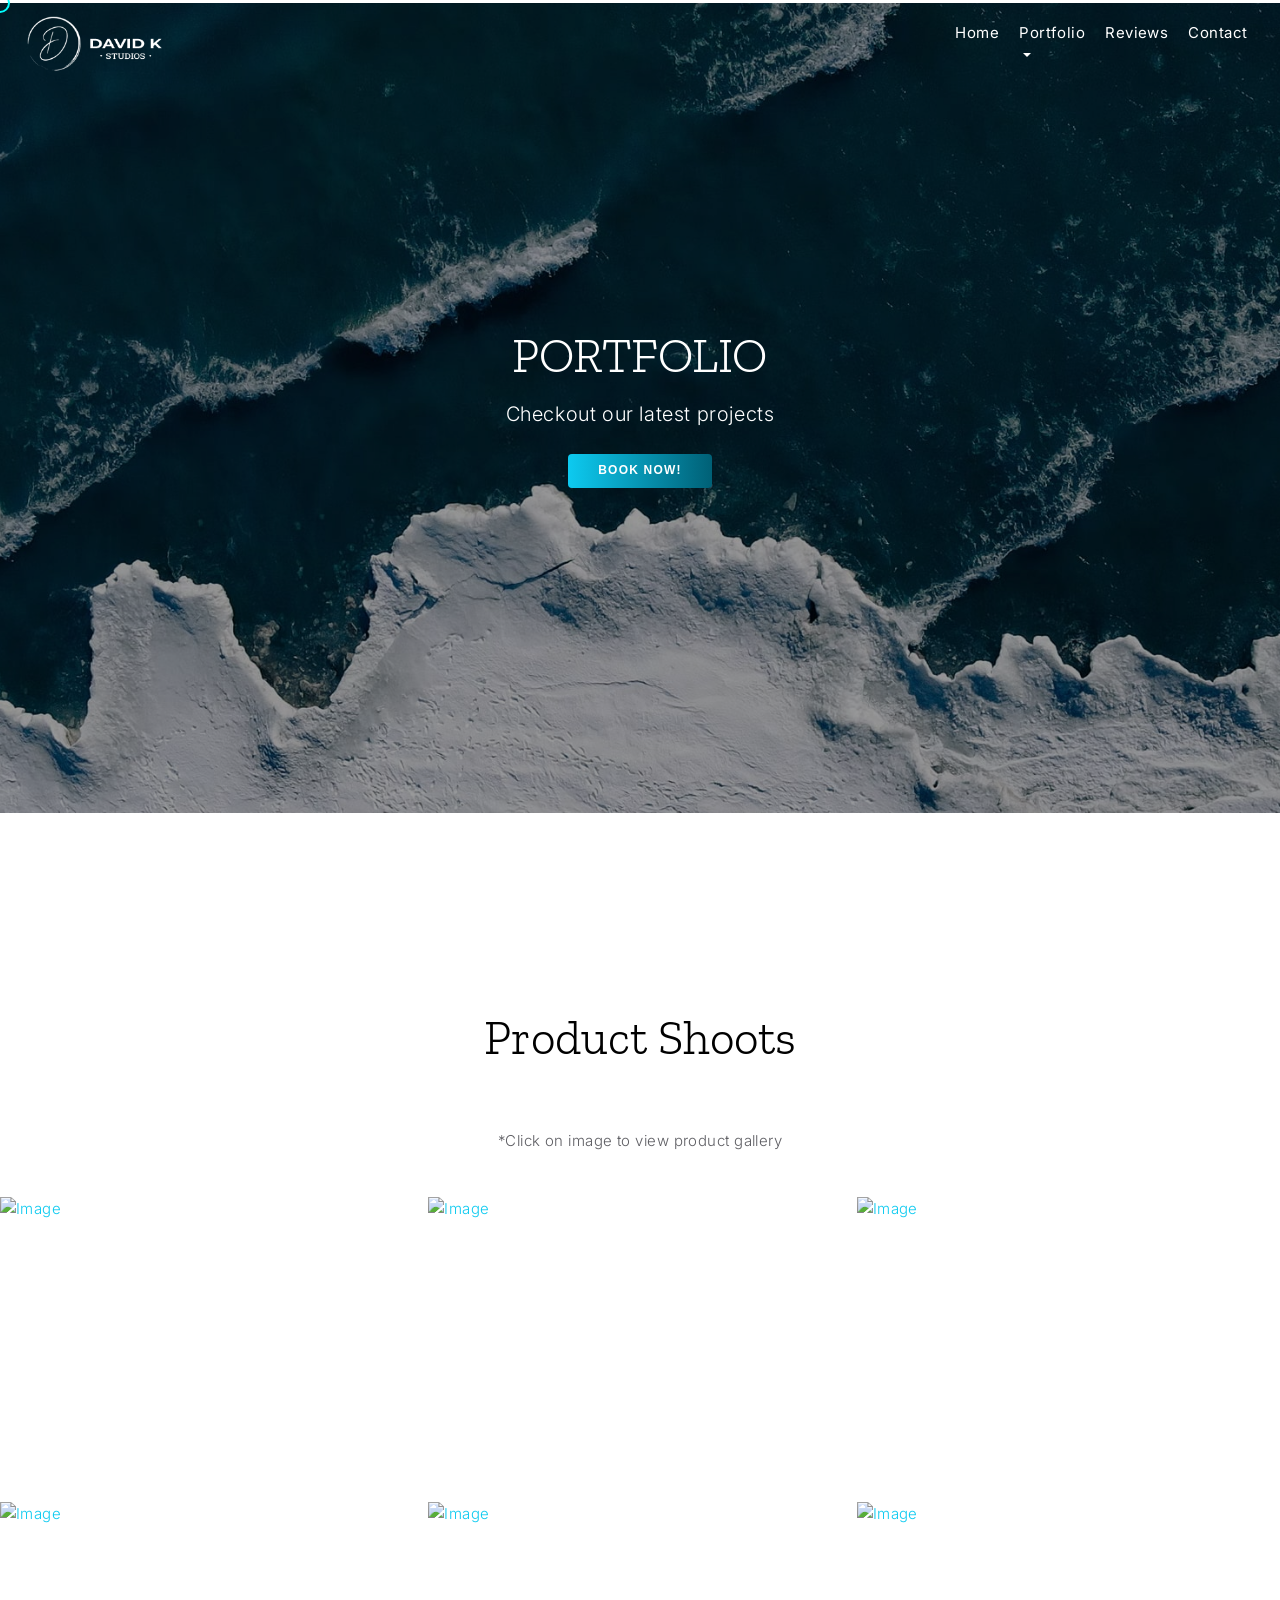
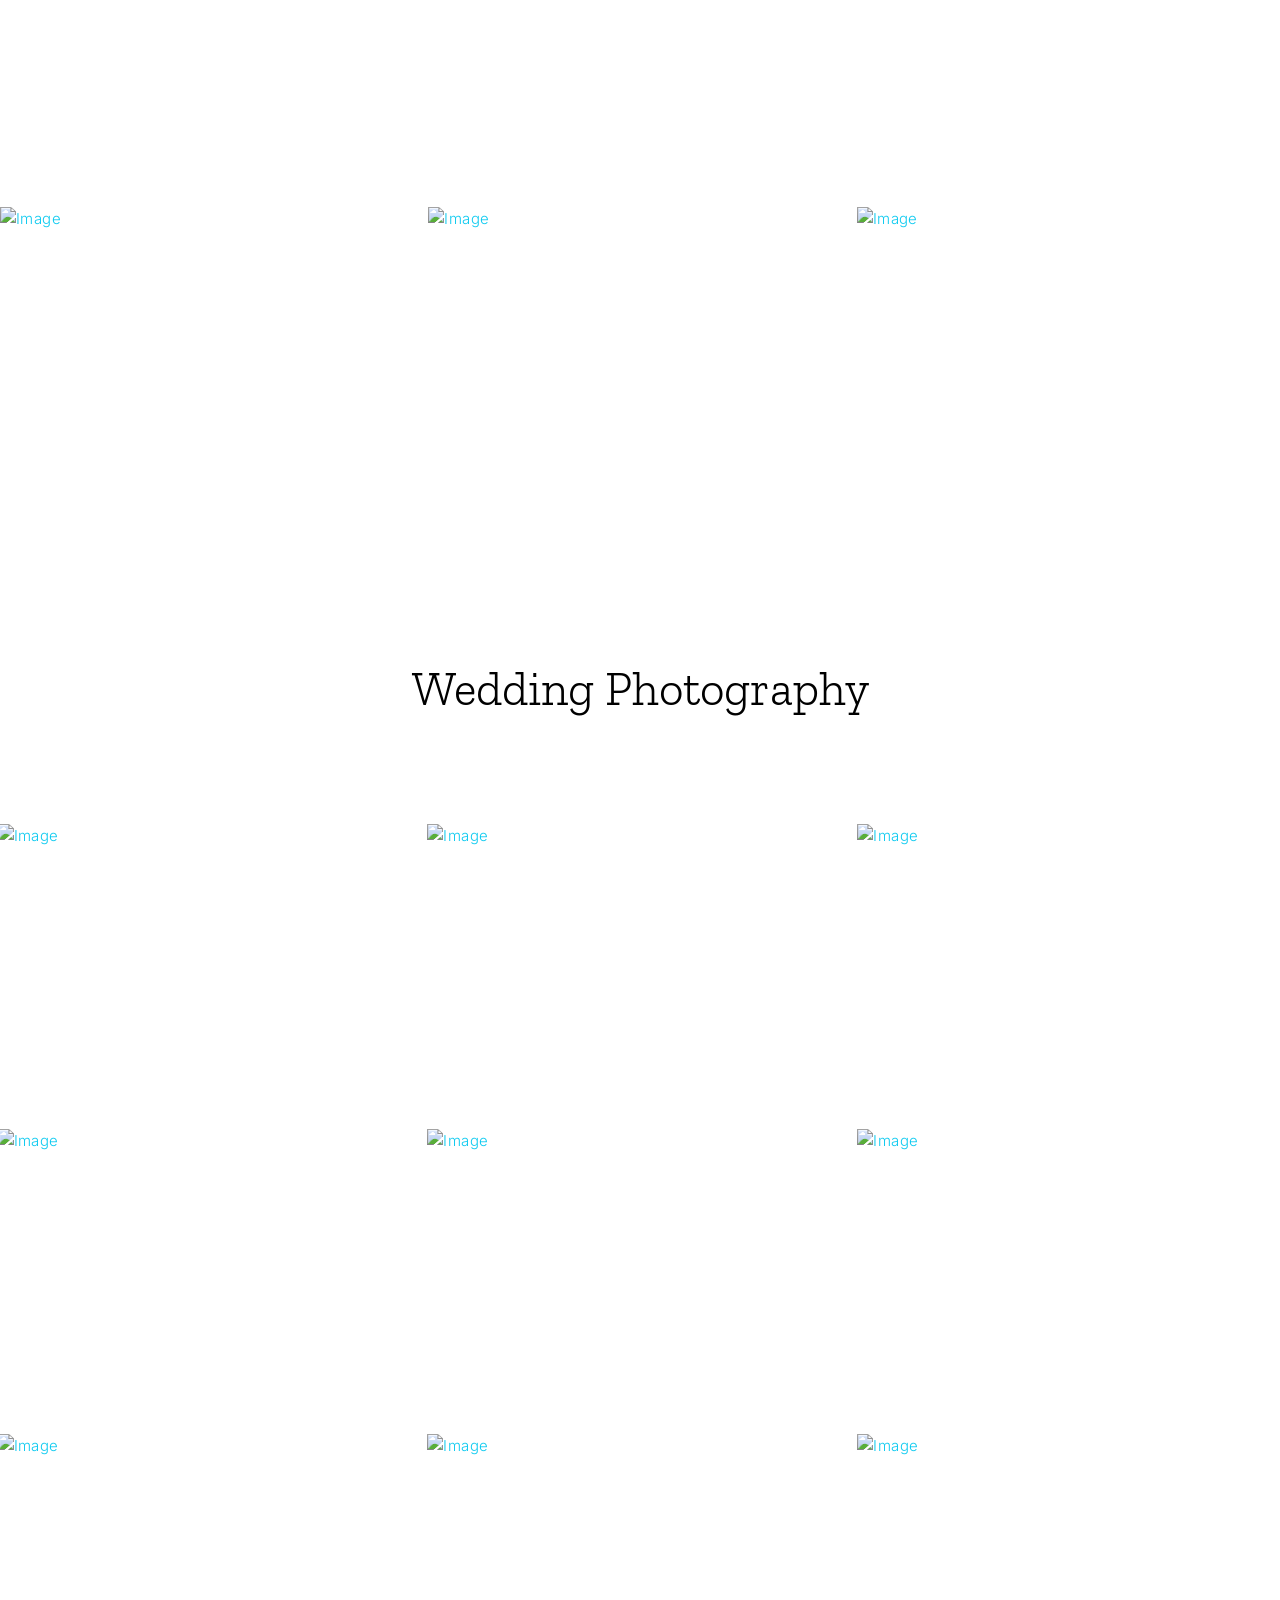
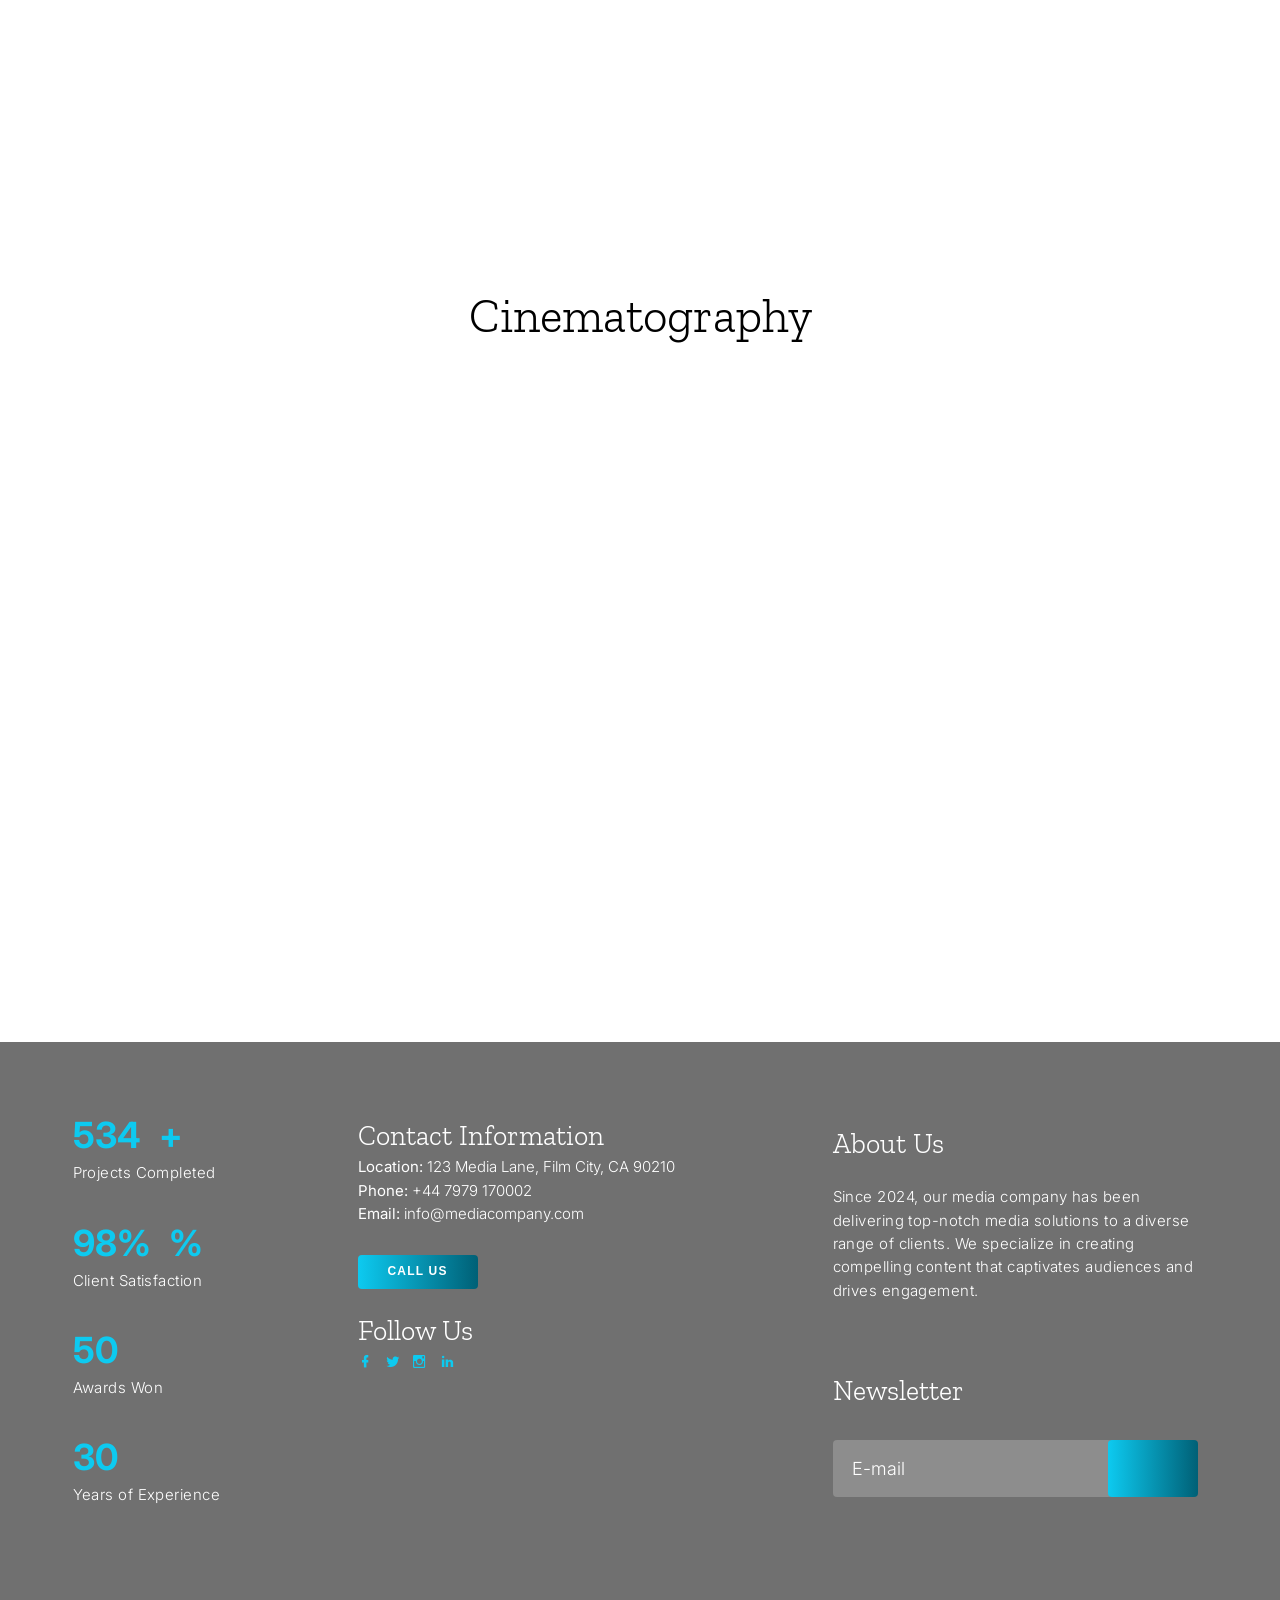
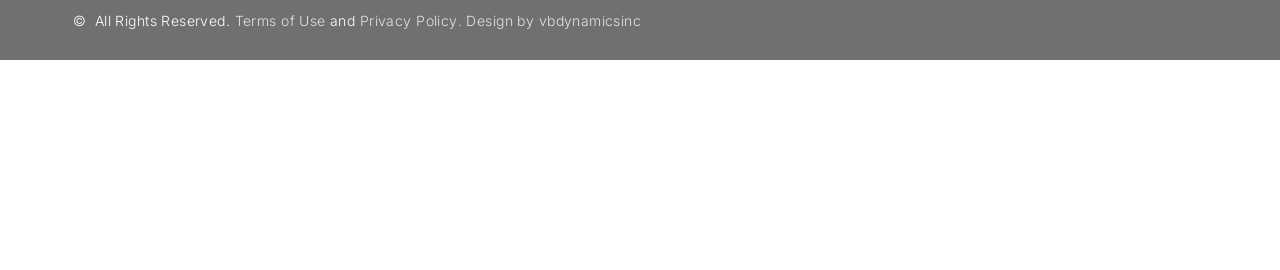
==== commit f0937a82: "responsive" ====
--- a/portfolio/index.html
+++ b/portfolio/index.html
@@ -191,21 +191,23 @@
                     <h2 class="heading">Product Shoots</h2>
                 </div>
             </div>
-          
+            <p style="text-align: center;">*Click on image to view product gallery</p>
+
                 <section class="row align-items-stretch photos" id="section-photos">
                     <div class="col-12">
                         <div class="row align-items-stretch">
                             <div class="col-6 col-md-6 col-lg-4" data-aos="fade-up">
-                                <a id="first-image" href="https://images.unsplash.com/photo-1583776216237-7cfcd9941a10?q=80&w=1926&auto=format&fit=crop&ixlib=rb-4.0.3&ixid=M3wxMjA3fDB8MHxwaG90by1wYWdlfHx8fGVufDB8fHx8fA%3D%3D" class="d-block photo-item" data-fancybox="gallery">
-                                    <img src="https://images.unsplash.com/photo-1583776216237-7cfcd9941a10?q=80&w=1926&auto=format&fit=crop&ixlib=rb-4.0.3&ixid=M3wxMjA3fDB8MHxwaG90by1wYWdlfHx8fGVufDB8fHx8fA%3D%3D" alt="Image" class="img-fluid mb-0">
+                                <a id="first-image" href="https://images.unsplash.com/photo-1549482199-bc1ca6f58502?q=80&w=1364&auto=format&fit=crop&ixlib=rb-4.0.3&ixid=M3wxMjA3fDB8MHxwaG90by1wYWdlfHx8fGVufDB8fHx8fA%3D%3D" class="d-block photo-item" data-fancybox="gallery">
+                                    <img src="https://images.unsplash.com/photo-1549482199-bc1ca6f58502?q=80&w=1364&auto=format&fit=crop&ixlib=rb-4.0.3&ixid=M3wxMjA3fDB8MHxwaG90by1wYWdlfHx8fGVufDB8fHx8fA%3D%3D" alt="Image" class="img-fluid mb-0">
                                     <div class="photo-text-more">
                                         <span class="icon icon-eye"></span>
+                                        
                                     </div>
                                 </a>
                             </div>
                             <div class="col-6 col-md-6 col-lg-4" data-aos="fade-up" data-aos-delay="100">
-                                <a id="second-image" href="https://brandfinance.com/wp-content/uploads/2021/05/SAVANNA-CORE-RANGE.png" class="d-block photo-item" data-fancybox="gallery">
-                                    <img src="https://brandfinance.com/wp-content/uploads/2021/05/SAVANNA-CORE-RANGE.png" alt="Image" class="img-fluid mb-0">
+                                <a id="second-image" href="https://images.unsplash.com/photo-1517142089942-ba376ce32a2e?q=80&w=1470&auto=format&fit=crop&ixlib=rb-4.0.3&ixid=M3wxMjA3fDB8MHxwaG90by1wYWdlfHx8fGVufDB8fHx8fA%3D%3D" class="d-block photo-item" data-fancybox="gallery">
+                                    <img src="https://images.unsplash.com/photo-1517142089942-ba376ce32a2e?q=80&w=1470&auto=format&fit=crop&ixlib=rb-4.0.3&ixid=M3wxMjA3fDB8MHxwaG90by1wYWdlfHx8fGVufDB8fHx8fA%3D%3D" alt="Image" class="img-fluid mb-0">
                                     <div class="photo-text-more">
                                         <span class="icon icon-eye"></span>
                                     </div>
@@ -219,54 +221,131 @@
                                     </div>
                                 </a>
                             </div>
-                        <div class="col-6 col-md-6 col-lg-4" data-aos="fade-up">
-                            <a href="https://images.unsplash.com/photo-1632763358211-6ac390d61db9?w=400&auto=format&fit=crop&q=60&ixlib=rb-4.0.3&ixid=M3wxMjA3fDB8MHxzZWFyY2h8MjF8fHByb2R1Y3QlMjBwaG90b2dyYXBoeXxlbnwwfHwwfHx8Mg%3D%3D" class="d-block photo-item" data-fancybox="gallery">
-                                <img src="https://images.unsplash.com/photo-1632763358211-6ac390d61db9?w=400&auto=format&fit=crop&q=60&ixlib=rb-4.0.3&ixid=M3wxMjA3fDB8MHxzZWFyY2h8MjF8fHByb2R1Y3QlMjBwaG90b2dyYXBoeXxlbnwwfHwwfHx8Mg%3D%3D" alt="Image" class="img-fluid mb-0">
+                           
+                            
+                            <div class="col-6 col-md-6 col-lg-4" data-aos="fade-up">
+                                <a id="fourth-image" href="https://images.unsplash.com/photo-1599360889420-da1afaba9edc?q=80&w=1364&auto=format&fit=crop&ixlib=rb-4.0.3&ixid=M3wxMjA3fDB8MHxwaG90by1wYWdlfHx8fGVufDB8fHx8fA%3D%3D" class="d-block photo-item" data-fancybox="gallery4">
+                                    <img src="https://images.unsplash.com/photo-1599360889420-da1afaba9edc?q=80&w=1364&auto=format&fit=crop&ixlib=rb-4.0.3&ixid=M3wxMjA3fDB8MHxwaG90by1wYWdlfHx8fGVufDB8fHx8fA%3D%3D" alt="Image" class="img-fluid mb-0">
+                                    <div class="photo-text-more">
+                                        <span class="icon icon-eye"></span>
+                                    </div>
+                                </a>
+                            </div>
+                            <div style="display:none">
+                                <a data-fancybox="gallery4" href="https://images.unsplash.com/photo-1607690506833-498e04ab3ffa?q=80&w=1287&auto=format&fit=crop&ixlib=rb-4.0.3&ixid=M3wxMjA3fDB8MHxwaG90by1wYWdlfHx8fGVufDB8fHx8fA%3D%3D">
+                                  <img src="https://images.unsplash.com/photo-1607690506833-498e04ab3ffa?q=80&w=1287&auto=format&fit=crop&ixlib=rb-4.0.3&ixid=M3wxMjA3fDB8MHxwaG90by1wYWdlfHx8fGVufDB8fHx8fA%3D%3D" />
+                                </a>
+                                <a data-fancybox="gallery4" href="https://images.unsplash.com/photo-1618724980108-a4d3856fd8f5?q=80&w=1364&auto=format&fit=crop&ixlib=rb-4.0.3&ixid=M3wxMjA3fDB8MHxwaG90by1wYWdlfHx8fGVufDB8fHx8fA%3D%3D">
+                                  <img src="https://images.unsplash.com/photo-1618724980108-a4d3856fd8f5?q=80&w=1364&auto=format&fit=crop&ixlib=rb-4.0.3&ixid=M3wxMjA3fDB8MHxwaG90by1wYWdlfHx8fGVufDB8fHx8fA%3D%3D" />
+                                </a>
+                                <a data-fancybox="gallery4" href="https://images.unsplash.com/photo-1619241638225-14d56e47ae64?q=80&w=1364&auto=format&fit=crop&ixlib=rb-4.0.3&ixid=M3wxMjA3fDB8MHxwaG90by1wYWdlfHx8fGVufDB8fHx8fA%3D%3D">
+                                  <img src="https://images.unsplash.com/photo-1619241638225-14d56e47ae64?q=80&w=1364&auto=format&fit=crop&ixlib=rb-4.0.3&ixid=M3wxMjA3fDB8MHxwaG90by1wYWdlfHx8fGVufDB8fHx8fA%3D%3D" />
+                                </a>
+                              </div>
+                        <div class="col-6 col-md-6 col-lg-4" data-aos="fade-up" data-aos-delay="100">
+                            <a href="https://images.unsplash.com/photo-1674479019005-1ade92b0c3fd?q=80&w=1288&auto=format&fit=crop&ixlib=rb-4.0.3&ixid=M3wxMjA3fDB8MHxwaG90by1wYWdlfHx8fGVufDB8fHx8fA%3D%3D" class="d-block photo-item" data-fancybox="gallery5">
+                                <img src="https://images.unsplash.com/photo-1674479019005-1ade92b0c3fd?q=80&w=1288&auto=format&fit=crop&ixlib=rb-4.0.3&ixid=M3wxMjA3fDB8MHxwaG90by1wYWdlfHx8fGVufDB8fHx8fA%3D%3D" alt="Image" class="img-fluid mb-0">
                                 <div class="photo-text-more">
                                     <span class="icon icon-eye"></span>
                                 </div>
                             </a>
                         </div>
-                        <div class="col-6 col-md-6 col-lg-4" data-aos="fade-up" data-aos-delay="100">
-                            <a href="https://images.unsplash.com/photo-1615900119829-2158e385f448?w=400&auto=format&fit=crop&q=60&ixlib=rb-4.0.3&ixid=M3wxMjA3fDB8MHxzZWFyY2h8MzF8fHByb2R1Y3QlMjBwaG90b2dyYXBoeXxlbnwwfHwwfHx8Mg%3D%3D" class="d-block photo-item" data-fancybox="gallery">
-                                <img src="https://images.unsplash.com/photo-1615900119829-2158e385f448?w=400&auto=format&fit=crop&q=60&ixlib=rb-4.0.3&ixid=M3wxMjA3fDB8MHxzZWFyY2h8MzF8fHByb2R1Y3QlMjBwaG90b2dyYXBoeXxlbnwwfHwwfHx8Mg%3D%3D" alt="Image" class="img-fluid mb-0">
+                        <div style="display:none">
+                            <a data-fancybox="gallery5" href="https://images.unsplash.com/photo-1674479020142-af74110a8602?w=400&auto=format&fit=crop&q=60&ixlib=rb-4.0.3&ixid=M3wxMjA3fDB8MHxwaG90by1yZWxhdGVkfDIwfHx8ZW58MHx8fHx8">
+                              <img src="https://images.unsplash.com/photo-1674479020142-af74110a8602?w=400&auto=format&fit=crop&q=60&ixlib=rb-4.0.3&ixid=M3wxMjA3fDB8MHxwaG90by1yZWxhdGVkfDIwfHx8ZW58MHx8fHx8" />
+                            </a>
+                            <a data-fancybox="gallery5" href="https://images.unsplash.com/photo-1674479019932-67d56c4500d2?q=80&w=1288&auto=format&fit=crop&ixlib=rb-4.0.3&ixid=M3wxMjA3fDB8MHxwaG90by1wYWdlfHx8fGVufDB8fHx8fA%3D%3D">
+                              <img src="https://images.unsplash.com/photo-1674479019932-67d56c4500d2?q=80&w=1288&auto=format&fit=crop&ixlib=rb-4.0.3&ixid=M3wxMjA3fDB8MHxwaG90by1wYWdlfHx8fGVufDB8fHx8fA%3D%3D" />
+                            </a>
+                            <a data-fancybox="gallery5" href="https://images.unsplash.com/photo-1674479018975-74f6139844f8?q=80&w=1469&auto=format&fit=crop&ixlib=rb-4.0.3&ixid=M3wxMjA3fDB8MHxwaG90by1wYWdlfHx8fGVufDB8fHx8fA%3D%3D">
+                              <img src="https://images.unsplash.com/photo-1674479018975-74f6139844f8?q=80&w=1469&auto=format&fit=crop&ixlib=rb-4.0.3&ixid=M3wxMjA3fDB8MHxwaG90by1wYWdlfHx8fGVufDB8fHx8fA%3D%3D" />
+                            </a>
+                          </div>
+                        <div class="col-6 col-md-6 col-lg-4" data-aos="fade-up" data-aos-delay="200">
+                            <a href="https://images.unsplash.com/photo-1636105143652-b2d8ca636c9c?q=80&w=1287&auto=format&fit=crop&ixlib=rb-4.0.3&ixid=M3wxMjA3fDB8MHxwaG90by1wYWdlfHx8fGVufDB8fHx8fA%3D%3D" class="d-block photo-item" data-fancybox="gallery6">
+                                <img src="https://images.unsplash.com/photo-1636105143652-b2d8ca636c9c?q=80&w=1287&auto=format&fit=crop&ixlib=rb-4.0.3&ixid=M3wxMjA3fDB8MHxwaG90by1wYWdlfHx8fGVufDB8fHx8fA%3D%3D" alt="Image" class="img-fluid mb-0">
                                 <div class="photo-text-more">
                                     <span class="icon icon-eye"></span>
                                 </div>
                             </a>
                         </div>
-                        <div class="col-6 col-md-6 col-lg-4" data-aos="fade-up" data-aos-delay="200">
-                            <a href="https://images.unsplash.com/photo-1612817159576-986a0b7a4165?w=400&auto=format&fit=crop&q=60&ixlib=rb-4.0.3&ixid=M3wxMjA3fDB8MHxzZWFyY2h8Mzl8fHByb2R1Y3QlMjBwaG90b2dyYXBoeXxlbnwwfHwwfHx8Mg%3D%3D" class="d-block photo-item" data-fancybox="gallery">
-                                <img src="https://images.unsplash.com/photo-1612817159576-986a0b7a4165?w=400&auto=format&fit=crop&q=60&ixlib=rb-4.0.3&ixid=M3wxMjA3fDB8MHxzZWFyY2h8Mzl8fHByb2R1Y3QlMjBwaG90b2dyYXBoeXxlbnwwfHwwfHx8Mg%3D%3D" alt="Image" class="img-fluid mb-0">
+
+                        <div style="display:none">
+                            <a data-fancybox="gallery6" href="https://images.unsplash.com/photo-1636105146267-ab1127d7dbd6?q=80&w=1333&auto=format&fit=crop&ixlib=rb-4.0.3&ixid=M3wxMjA3fDB8MHxwaG90by1wYWdlfHx8fGVufDB8fHx8fA%3D%3D">
+                              <img src="https://images.unsplash.com/photo-1636105146267-ab1127d7dbd6?q=80&w=1333&auto=format&fit=crop&ixlib=rb-4.0.3&ixid=M3wxMjA3fDB8MHxwaG90by1wYWdlfHx8fGVufDB8fHx8fA%3D%3D" />
+                            </a>
+                            <a data-fancybox="gallery6" href="https://images.unsplash.com/photo-1636105146464-55b70707808f?w=400&auto=format&fit=crop&q=60&ixlib=rb-4.0.3&ixid=M3wxMjA3fDB8MHxwaG90by1yZWxhdGVkfDJ8fHxlbnwwfHx8fHw%3D">
+                              <img src="https://images.unsplash.com/photo-1636105146464-55b70707808f?w=400&auto=format&fit=crop&q=60&ixlib=rb-4.0.3&ixid=M3wxMjA3fDB8MHxwaG90by1yZWxhdGVkfDJ8fHxlbnwwfHx8fHw%3D" />
+                            </a>
+                            <a data-fancybox="gallery6" href="https://images.unsplash.com/photo-1619241638225-14d56e47ae64?q=80&w=1364&auto=format&fit=crop&ixlib=rb-4.0.3&ixid=M3wxMjA3fDB8MHxwaG90by1wYWdlfHx8fGVufDB8fHx8fA%3D%3D">
+                              <img src="https://images.unsplash.com/photo-1636105146591-2834dda03eac?q=80&w=1470&auto=format&fit=crop&ixlib=rb-4.0.3&ixid=M3wxMjA3fDB8MHxwaG90by1wYWdlfHx8fGVufDB8fHx8fA%3D%3D" />
+                            </a>
+                          </div>
+
+                          <div class="col-6 col-md-6 col-lg-4" data-aos="fade-up" data-aos-delay="100">
+                            <a href="https://images.unsplash.com/photo-1564594218151-a67498fb2922?q=80&w=1286&auto=format&fit=crop&ixlib=rb-4.0.3&ixid=M3wxMjA3fDB8MHxwaG90by1wYWdlfHx8fGVufDB8fHx8fA%3D%3D" class="d-block photo-item" data-fancybox="gallery7">
+                                <img src="https://images.unsplash.com/photo-1564594218151-a67498fb2922?q=80&w=1286&auto=format&fit=crop&ixlib=rb-4.0.3&ixid=M3wxMjA3fDB8MHxwaG90by1wYWdlfHx8fGVufDB8fHx8fA%3D%3D" alt="Image" class="img-fluid mb-0">
                                 <div class="photo-text-more">
                                     <span class="icon icon-eye"></span>
                                 </div>
                             </a>
                         </div>
-                        <div class="col-6 col-md-6 col-lg-4" data-aos="fade-up">
-                            <a href="https://images.unsplash.com/photo-1614893122811-09b6e3d05a30?w=400&auto=format&fit=crop&q=60&ixlib=rb-4.0.3&ixid=M3wxMjA3fDB8MHxzZWFyY2h8NTB8fHByb2R1Y3QlMjBwaG90b2dyYXBoeXxlbnwwfHwwfHx8Mg%3D%3D" class="d-block photo-item" data-fancybox="gallery">
-                                <img src="https://images.unsplash.com/photo-1614893122811-09b6e3d05a30?w=400&auto=format&fit=crop&q=60&ixlib=rb-4.0.3&ixid=M3wxMjA3fDB8MHxzZWFyY2h8NTB8fHByb2R1Y3QlMjBwaG90b2dyYXBoeXxlbnwwfHwwfHx8Mg%3D%3D" alt="Image" class="img-fluid mb-0">
+
+
+                        <div style="display:none">
+                            <a data-fancybox="gallery7" href="https://images.unsplash.com/photo-1564594206491-26734df9237f?q=80&w=1470&auto=format&fit=crop&ixlib=rb-4.0.3&ixid=M3wxMjA3fDB8MHxwaG90by1wYWdlfHx8fGVufDB8fHx8fA%3D%3D">
+                              <img src="https://images.unsplash.com/photo-1564594206491-26734df9237f?q=80&w=1470&auto=format&fit=crop&ixlib=rb-4.0.3&ixid=M3wxMjA3fDB8MHxwaG90by1wYWdlfHx8fGVufDB8fHx8fA%3D%3D" />
+                            </a>
+                            <a data-fancybox="gallery7" href="https://images.unsplash.com/photo-1564594326930-17381130fd2e?q=80&w=1470&auto=format&fit=crop&ixlib=rb-4.0.3&ixid=M3wxMjA3fDB8MHxwaG90by1wYWdlfHx8fGVufDB8fHx8fA%3D%3D">
+                              <img src="https://images.unsplash.com/photo-1564594326930-17381130fd2e?q=80&w=1470&auto=format&fit=crop&ixlib=rb-4.0.3&ixid=M3wxMjA3fDB8MHxwaG90by1wYWdlfHx8fGVufDB8fHx8fA%3D%3D" />
+                            </a>
+                            <a data-fancybox="gallery7" href="https://images.unsplash.com/photo-1564594228700-4b5ae46c70c5?w=400&auto=format&fit=crop&q=60&ixlib=rb-4.0.3&ixid=M3wxMjA3fDB8MHxwaG90by1yZWxhdGVkfDl8fHxlbnwwfHx8fHw%3D">
+                              <img src="https://images.unsplash.com/photo-1564594228700-4b5ae46c70c5?w=400&auto=format&fit=crop&q=60&ixlib=rb-4.0.3&ixid=M3wxMjA3fDB8MHxwaG90by1yZWxhdGVkfDl8fHxlbnwwfHx8fHw%3D" />
+                            </a>
+                          </div>
+
+                        <div class="col-6 col-md-6 col-lg-4" data-aos="fade-up" data-aos-delay="100">
+                            <a href="https://images.unsplash.com/photo-1617800553712-2db4ebd9d908?q=80&w=1287&auto=format&fit=crop&ixlib=rb-4.0.3&ixid=M3wxMjA3fDB8MHxwaG90by1wYWdlfHx8fGVufDB8fHx8fA%3D%3D" class="d-block photo-item" data-fancybox="gallery8">
+                                <img src="https://images.unsplash.com/photo-1617800553712-2db4ebd9d908?q=80&w=1287&auto=format&fit=crop&ixlib=rb-4.0.3&ixid=M3wxMjA3fDB8MHxwaG90by1wYWdlfHx8fGVufDB8fHx8fA%3D%3D" alt="Image" class="img-fluid mb-0">
                                 <div class="photo-text-more">
                                     <span class="icon icon-eye"></span>
                                 </div>
                             </a>
                         </div>
-                        <div class="col-6 col-md-6 col-lg-4" data-aos="fade-up" data-aos-delay="100">
-                            <a href="https://images.unsplash.com/photo-1629822341718-bba64a290520?w=400&auto=format&fit=crop&q=60&ixlib=rb-4.0.3&ixid=M3wxMjA3fDB8MHxzZWFyY2h8NTh8fHByb2R1Y3QlMjBwaG90b2dyYXBoeXxlbnwwfHwwfHx8Mg%3D%3D" class="d-block photo-item" data-fancybox="gallery">
-                                <img src="https://images.unsplash.com/photo-1629822341718-bba64a290520?w=400&auto=format&fit=crop&q=60&ixlib=rb-4.0.3&ixid=M3wxMjA3fDB8MHxzZWFyY2h8NTh8fHByb2R1Y3QlMjBwaG90b2dyYXBoeXxlbnwwfHwwfHx8Mg%3D%3D" alt="Image" class="img-fluid mb-0">
+
+                        <div style="display:none">
+                            <a data-fancybox="gallery8" href="https://images.unsplash.com/photo-1621265010303-a793d1017307?w=400&auto=format&fit=crop&q=60&ixlib=rb-4.0.3&ixid=M3wxMjA3fDB8MHxwaG90by1yZWxhdGVkfDEyfHx8ZW58MHx8fHx8">
+                              <img src="https://images.unsplash.com/photo-1621265010303-a793d1017307?w=400&auto=format&fit=crop&q=60&ixlib=rb-4.0.3&ixid=M3wxMjA3fDB8MHxwaG90by1yZWxhdGVkfDEyfHx8ZW58MHx8fHx8" />
+                            </a>
+                            <a data-fancybox="gallery8" href="https://images.unsplash.com/photo-1604603815783-2bd94c5a819f?w=400&auto=format&fit=crop&q=60&ixlib=rb-4.0.3&ixid=M3wxMjA3fDB8MHxwaG90by1yZWxhdGVkfDE1fHx8ZW58MHx8fHx8">
+                              <img src="https://images.unsplash.com/photo-1604603815783-2bd94c5a819f?w=400&auto=format&fit=crop&q=60&ixlib=rb-4.0.3&ixid=M3wxMjA3fDB8MHxwaG90by1yZWxhdGVkfDE1fHx8ZW58MHx8fHx8" />
+                            </a>
+                            <a data-fancybox="gallery8" href="https://images.unsplash.com/photo-1600597704016-b524cef750bd?w=400&auto=format&fit=crop&q=60&ixlib=rb-4.0.3&ixid=M3wxMjA3fDB8MHxwaG90by1yZWxhdGVkfDE5fHx8ZW58MHx8fHx8">
+                              <img src="https://images.unsplash.com/photo-1600597704016-b524cef750bd?w=400&auto=format&fit=crop&q=60&ixlib=rb-4.0.3&ixid=M3wxMjA3fDB8MHxwaG90by1yZWxhdGVkfDE5fHx8ZW58MHx8fHx8" />
+                            </a>
+                          </div>
+                        <div class="col-6 col-md-6 col-lg-4" data-aos="fade-up" data-aos-delay="200">
+                            <a href="https://images.unsplash.com/photo-1571782742478-0816a4773a10?q=80&w=1301&auto=format&fit=crop&ixlib=rb-4.0.3&ixid=M3wxMjA3fDB8MHxwaG90by1wYWdlfHx8fGVufDB8fHx8fA%3D%3D" class="d-block photo-item" data-fancybox="gallery9">
+                                <img src="https://images.unsplash.com/photo-1571782742478-0816a4773a10?q=80&w=1301&auto=format&fit=crop&ixlib=rb-4.0.3&ixid=M3wxMjA3fDB8MHxwaG90by1wYWdlfHx8fGVufDB8fHx8fA%3D%3D" alt="Image" class="img-fluid mb-0">
                                 <div class="photo-text-more">
                                     <span class="icon icon-eye"></span>
                                 </div>
                             </a>
                         </div>
-                        <div class="col-6 col-md-6 col-lg-4" data-aos="fade-up" data-aos-delay="200">
-                            <a href="https://images.unsplash.com/photo-1552879948-16c32e175ae5?w=400&auto=format&fit=crop&q=60&ixlib=rb-4.0.3&ixid=M3wxMjA3fDB8MHxzZWFyY2h8NjB8fHByb2R1Y3QlMjBwaG90b2dyYXBoeXxlbnwwfHwwfHx8Mg%3D%3D" class="d-block photo-item" data-fancybox="gallery">
-                                <img src="https://images.unsplash.com/photo-1552879948-16c32e175ae5?w=400&auto=format&fit=crop&q=60&ixlib=rb-4.0.3&ixid=M3wxMjA3fDB8MHxzZWFyY2h8NjB8fHByb2R1Y3QlMjBwaG90b2dyYXBoeXxlbnwwfHwwfHx8Mg%3D%3D" alt="Image" class="img-fluid mb-0">
-                                <div class="photo-text-more">
-                                    <span class="icon icon-eye"></span>
-                                </div>
-                            </a>
-                        </div>
+
+                        <div style="display:none">
+                            <a data-fancybox="gallery9" href="https://images.unsplash.com/photo-1556227834-09f1de7a7d14?w=400&auto=format&fit=crop&q=60&ixlib=rb-4.0.3&ixid=M3wxMjA3fDB8MHxwaG90by1yZWxhdGVkfDJ8fHxlbnwwfHx8fHw%3D">
+                              <img src="https://images.unsplash.com/photo-1556227834-09f1de7a7d14?w=400&auto=format&fit=crop&q=60&ixlib=rb-4.0.3&ixid=M3wxMjA3fDB8MHxwaG90by1yZWxhdGVkfDJ8fHxlbnwwfHx8fHw%3D" />
+                            </a>
+                            <a data-fancybox="gallery9" href="https://images.unsplash.com/photo-1571781926291-c477ebfd024b?w=400&auto=format&fit=crop&q=60&ixlib=rb-4.0.3&ixid=M3wxMjA3fDB8MHxwaG90by1yZWxhdGVkfDl8fHxlbnwwfHx8fHw%3D">
+                              <img src="https://images.unsplash.com/photo-1571781926291-c477ebfd024b?w=400&auto=format&fit=crop&q=60&ixlib=rb-4.0.3&ixid=M3wxMjA3fDB8MHxwaG90by1yZWxhdGVkfDl8fHxlbnwwfHx8fHw%3D" />
+                            </a>
+                            <a data-fancybox="gallery9" href="https://images.unsplash.com/photo-1571780995335-8dae43499334?w=400&auto=format&fit=crop&q=60&ixlib=rb-4.0.3&ixid=M3wxMjA3fDB8MHxzZWFyY2h8NzR8fGN1cm9sb2d5fGVufDB8fDB8fHww">
+                              <img src="https://images.unsplash.com/photo-1571780995335-8dae43499334?w=400&auto=format&fit=crop&q=60&ixlib=rb-4.0.3&ixid=M3wxMjA3fDB8MHxzZWFyY2h8NzR8fGN1cm9sb2d5fGVufDB8fDB8fHww" />
+                            </a>
+                          </div>
+
+                       
                         <div class="container-fluid site-section">
                             <div id="wedding-photography"></div>
                             <div class="row mb-3">
@@ -357,9 +436,11 @@
                                                     <h2 class="heading">Cinematography</h2>
                                                 </div>
                                             </div>
+                                        </div>
                                             <section class="row align-items-stretch photos" id="section-photos">
                                                 <div class="col-12">
                                                     <div class="row align-items-stretch">
+                                                        </div></div>
                                                         <!--cinematography-->
                                                         <div class="col-6 col-md-6 col-lg-4" data-aos="fade-up" data-aos-delay="100">
                                                             <a href="https://videos.pexels.com/video-files/3134532/3134532-sd_640_360_24fps.mp4" class="d-block photo-item" data-fancybox="gallery">
@@ -589,6 +670,7 @@
     const firstImage = document.getElementById("first-image");
     const secondImage = document.getElementById("second-image");
     const thirdImage = document.getElementById("third-image");
+    const fourthImage = document.getElementById('fourth-image');
 
     // Event listener for the first image
     firstImage.addEventListener("click", function(event) {
@@ -596,8 +678,8 @@
 
         Fancybox.show([
             {
-                src: "https://images.unsplash.com/photo-1583776216237-7cfcd9941a10?q=80&w=1926&auto=format&fit=crop&ixlib=rb-4.0.3&ixid=M3wxMjA3fDB8MHxwaG90by1wYWdlfHx8fGVufDB8fHx8fA%3D%3D",
-                thumb: "https://images.unsplash.com/photo-1583776216237-7cfcd9941a10?q=80&w=1926&auto=format&fit=crop&ixlib=rb-4.0.3&ixid=M3wxMjA3fDB8MHxwaG90by1wYWdlfHx8fGVufDB8fHx8fA%3D%3D",
+                src: "https://images.pexels.com/photos/3766111/pexels-photo-3766111.jpeg?auto=compress&cs=tinysrgb&w=1260&h=750&dpr=1",
+                thumb: "https://images.pexels.com/photos/3766111/pexels-photo-3766111.jpeg?auto=compress&cs=tinysrgb&w=1260&h=750&dpr=1",
                 opts: {
                     thumbs: {
                         autoStart: true,
@@ -607,8 +689,8 @@
                 }
             },
             {
-                src: "https://www.woodfordreserve.com/wp-content/uploads/2023/01/21CR07420U03_FOB_0031_Alt-scaled-e1674058905643.jpg",
-                thumb: "https://www.woodfordreserve.com/wp-content/uploads/2023/01/21CR07420U03_FOB_0031_Alt-scaled-e1674058905643.jpg",
+                src: "https://images.pexels.com/photos/3766113/pexels-photo-3766113.jpeg?auto=compress&cs=tinysrgb&w=1260&h=750&dpr=1",
+                thumb: "https://images.pexels.com/photos/3766113/pexels-photo-3766113.jpeg?auto=compress&cs=tinysrgb&w=1260&h=750&dpr=1",
                 opts: {
                     thumbs: {
                         autoStart: true,
@@ -618,8 +700,8 @@
                 }
             },
             {
-                src: "https://www.rgbc.co.za/wp-content/uploads/2021/04/Shopping-BG-Image-Woodford-Reserve.jpg",
-                thumb: "https://www.rgbc.co.za/wp-content/uploads/2021/04/Shopping-BG-Image-Woodford-Reserve.jpg",
+                src: "https://images.pexels.com/photos/3766112/pexels-photo-3766112.jpeg?auto=compress&cs=tinysrgb&w=1260&h=750&dpr=1",
+                thumb: "https://images.pexels.com/photos/3766112/pexels-photo-3766112.jpeg?auto=compress&cs=tinysrgb&w=1260&h=750&dpr=1",
                 opts: {
                     thumbs: {
                         autoStart: true,
@@ -629,8 +711,8 @@
                 }
             },
             {
-                src: "https://whiskyadvocate.com/get/files/image/galleries/WR_11_16_22_-27.jpg?resize=1920x0",
-                thumb: "https://whiskyadvocate.com/get/files/image/galleries/WR_11_16_22_-27.jpg?resize=1920x0",
+                src: "https://scontent-jnb2-1.xx.fbcdn.net/v/t1.6435-9/118691587_2504306356534920_3698673780938529067_n.jpg?_nc_cat=102&ccb=1-7&_nc_sid=0327a3&_nc_eui2=AeEYm7DvJoM25ZKxOOrTUKbZRv-IlJCmRLxG_4iUkKZEvFEPaPUsUs8C7qdbNkY2s6qqPejsBea1_21O6nDM9P1g&_nc_ohc=hVTUGE4ON5MQ7kNvgEhksHP&_nc_ht=scontent-jnb2-1.xx&oh=00_AYBmsr2oxQDwh7FtWtkO5XvEaE4LgG0CWX8oXZ_4olxWgA&oe=66AE5452",
+                thumb: "https://scontent-jnb2-1.xx.fbcdn.net/v/t1.6435-9/118691587_2504306356534920_3698673780938529067_n.jpg?_nc_cat=102&ccb=1-7&_nc_sid=0327a3&_nc_eui2=AeEYm7DvJoM25ZKxOOrTUKbZRv-IlJCmRLxG_4iUkKZEvFEPaPUsUs8C7qdbNkY2s6qqPejsBea1_21O6nDM9P1g&_nc_ohc=hVTUGE4ON5MQ7kNvgEhksHP&_nc_ht=scontent-jnb2-1.xx&oh=00_AYBmsr2oxQDwh7FtWtkO5XvEaE4LgG0CWX8oXZ_4olxWgA&oe=66AE5452",
                 opts: {
                     thumbs: {
                         autoStart: true,
@@ -659,8 +741,8 @@
 
         Fancybox.show([
             {
-                src: "https://brewmistress.co.za/wp-content/uploads/2017/12/savanna-blackbeard-cider.jpg",
-                thumb:" https://brewmistress.co.za/wp-content/uploads/2017/12/savanna-blackbeard-cider.jpg",
+                src: "https://images.unsplash.com/photo-1517142089942-ba376ce32a2e?q=80&w=1470&auto=format&fit=crop&ixlib=rb-4.0.3&ixid=M3wxMjA3fDB8MHxwaG90by1wYWdlfHx8fGVufDB8fHx8fA%3D%3D",
+                thumb:"https://images.unsplash.com/photo-1517142089942-ba376ce32a2e?q=80&w=1470&auto=format&fit=crop&ixlib=rb-4.0.3&ixid=M3wxMjA3fDB8MHxwaG90by1wYWdlfHx8fGVufDB8fHx8fA%3D%3D",
                 opts: {
                     thumbs: {
                         autoStart: true,
@@ -670,8 +752,8 @@
                 }
             },
             {
-                src: "https://brandfinance.com/wp-content/uploads/2021/05/SAVANNA-CORE-RANGE.png",
-                thumb: "https://brandfinance.com/wp-content/uploads/2021/05/SAVANNA-CORE-RANGE.png",
+                src: "https://images.unsplash.com/photo-1516937561185-5bbe42b03357?w=400&auto=format&fit=crop&q=60&ixlib=rb-4.0.3&ixid=M3wxMjA3fDB8MHxwaG90by1yZWxhdGVkfDN8fHxlbnwwfHx8fHw%3D",
+                thumb: "https://images.unsplash.com/photo-1516937561185-5bbe42b03357?w=400&auto=format&fit=crop&q=60&ixlib=rb-4.0.3&ixid=M3wxMjA3fDB8MHxwaG90by1yZWxhdGVkfDN8fHxlbnwwfHx8fHw%3D",
                 opts: {
                     thumbs: {
                         autoStart: true,
@@ -681,8 +763,8 @@
                 }
             },
             {
-                src: "https://cdn.myportfolio.com/4bbd9cd6-f431-4d8c-a17e-4c708baa6165/f4937711-2e03-45cc-9250-a52ac79eac26_rw_1920.jpg?h=8d8c599d7a18c616ed9d70a0e2881792",
-                thumb: "https://cdn.myportfolio.com/4bbd9cd6-f431-4d8c-a17e-4c708baa6165/f4937711-2e03-45cc-9250-a52ac79eac26_rw_1920.jpg?h=8d8c599d7a18c616ed9d70a0e2881792",
+                src: "https://images.unsplash.com/photo-1524638088-758d9961fc6f?w=400&auto=format&fit=crop&q=60&ixlib=rb-4.0.3&ixid=M3wxMjA3fDB8MHxwaG90by1yZWxhdGVkfDZ8fHxlbnwwfHx8fHw%3D",
+                thumb: "https://images.unsplash.com/photo-1524638088-758d9961fc6f?w=400&auto=format&fit=crop&q=60&ixlib=rb-4.0.3&ixid=M3wxMjA3fDB8MHxwaG90by1yZWxhdGVkfDZ8fHxlbnwwfHx8fHw%3D",
                 opts: {
                     thumbs: {
                         autoStart: true,
@@ -692,8 +774,8 @@
                 }
             },
             {
-                src: "https://www.womenstuff.co.za/wp-content/uploads/2017/10/Savanna-Rum.jpg",
-                thumb: "https://www.womenstuff.co.za/wp-content/uploads/2017/10/Savanna-Rum.jpg",
+                src: "https://images.unsplash.com/photo-1517278862943-719c3d4315b3?w=400&auto=format&fit=crop&q=60&ixlib=rb-4.0.3&ixid=M3wxMjA3fDB8MHxwaG90by1yZWxhdGVkfDJ8fHxlbnwwfHx8fHw%3D",
+                thumb: "https://images.unsplash.com/photo-1517278862943-719c3d4315b3?w=400&auto=format&fit=crop&q=60&ixlib=rb-4.0.3&ixid=M3wxMjA3fDB8MHxwaG90by1yZWxhdGVkfDJ8fHxlbnwwfHx8fHw%3D",
                 opts: {
                     thumbs: {
                         autoStart: true,
@@ -790,6 +872,70 @@
         }
     });
 });
+
+// Event listener for the fourth image
+fourthImage.addEventListener("click", function(event) {
+    event.preventDefault();
+
+    Fancybox.show([
+        {
+            src: "https://images.unsplash.com/photo-1599360889420-da1afaba9edc?q=80&w=1364&auto=format&fit=crop&ixlib=rb-4.0.3&ixid=M3wxMjA3fDB8MHxwaG90by1wYWdlfHx8fGVufDB8fHx8fA%3D%3D",
+            thumb: "https://images.unsplash.com/photo-1599360889420-da1afaba9edc?q=80&w=1364&auto=format&fit=crop&ixlib=rb-4.0.3&ixid=M3wxMjA3fDB8MHxwaG90by1wYWdlfHx8fGVufDB8fHx8fA%3D%3D",
+            opts: {
+                thumbs: {
+                    autoStart: true,
+                    axis: 'x'
+                },
+                caption: "Image 1"
+            }
+        },
+        {
+            src: "https://images.unsplash.com/photo-1607690506833-498e04ab3ffa?q=80&w=1287&auto=format&fit=crop&ixlib=rb-4.0.3&ixid=M3wxMjA3fDB8MHxwaG90by1wYWdlfHx8fGVufDB8fHx8fA%3D%3D",
+            thumb: "https://images.unsplash.com/photo-1607690506833-498e04ab3ffa?q=80&w=1287&auto=format&fit=crop&ixlib=rb-4.0.3&ixid=M3wxMjA3fDB8MHxwaG90by1wYWdlfHx8fGVufDB8fHx8fA%3D%3D",
+            opts: {
+                thumbs: {
+                    autoStart: true,
+                    axis: 'x'
+                },
+                caption: "Thumbnail 1"
+            }
+        },
+        {
+            src: "https://images.unsplash.com/photo-1618724980108-a4d3856fd8f5?q=80&w=1364&auto=format&fit=crop&ixlib=rb-4.0.3&ixid=M3wxMjA3fDB8MHxwaG90by1wYWdlfHx8fGVufDB8fHx8fA%3D%3D",
+            thumb: "https://images.unsplash.com/photo-1618724980108-a4d3856fd8f5?q=80&w=1364&auto=format&fit=crop&ixlib=rb-4.0.3&ixid=M3wxMjA3fDB8MHxwaG90by1wYWdlfHx8fGVufDB8fHx8fA%3D%3D",
+            opts: {
+                thumbs: {
+                    autoStart: true,
+                    axis: 'x'
+                },
+                caption: "Thumbnail 2"
+            }
+        },
+        {
+            src: "https://images.unsplash.com/photo-1619241638225-14d56e47ae64?q=80&w=1364&auto=format&fit=crop&ixlib=rb-4.0.3&ixid=M3wxMjA3fDB8MHxwaG90by1wYWdlfHx8fGVufDB8fHx8fA%3D%3D",
+            thumb: "https://images.unsplash.com/photo-1619241638225-14d56e47ae64?q=80&w=1364&auto=format&fit=crop&ixlib=rb-4.0.3&ixid=M3wxMjA3fDB8MHxwaG90by1wYWdlfHx8fGVufDB8fHx8fA%3D%3D",
+            opts: {
+                thumbs: {
+                    autoStart: true,
+                    axis: 'x'
+                },
+                caption: "Thumbnail 3"
+            }
+        }
+    ], {
+        Thumbs: {
+            autoStart: true
+        },
+        Toolbar: {
+            display: [
+                "zoom",
+                "thumbs",
+                "close"
+            ]
+        }
+    });
+});
+
 
     </script>
     
--- a/css/fonts.css
+++ b/css/fonts.css
@@ -1,13870 +1,13870 @@
-/*
-* Fonts
-*/
-/*
-* Font Awesome Icons 4.7.0
-*/
-@font-face {
-	font-family: 'FontAwesome';
-	src: url("../fonts/fontawesome-webfont.eot?v=4.7.0");
-	src: url("../fonts/fontawesome-webfont.eot?#iefix&v=4.7.0") format("embedded-opentype"), url("../fonts/fontawesome-webfont.woff2?v=4.7.0") format("woff2"), url("../fonts/fontawesome-webfont.woff?v=4.7.0") format("woff"), url("../fonts/fontawesome-webfont.ttf?v=4.7.0") format("truetype"), url("../fonts/fontawesome-webfont.svg?v=4.7.0#fontawesomeregular") format("svg");
-	font-weight: normal;
-	font-style: normal;
-}
-
-.fa {
-	display: inline-block;
-	font-family: 'FontAwesome';
-	font-size: inherit;
-	text-rendering: auto;
-	-webkit-font-smoothing: antialiased;
-	-moz-osx-font-smoothing: grayscale;
-}
-
-[class*='fa-']:before {
-	font-weight: 400;
-	font-family: 'FontAwesome';
-}
-
-/* makes the font 33% larger relative to the icon container */
-.fa-lg {
-	font-size: 1.33333333em;
-	line-height: 0.75em;
-	vertical-align: -15%;
-}
-
-.fa-2x {
-	font-size: 2em;
-}
-
-.fa-3x {
-	font-size: 3em;
-}
-
-.fa-4x {
-	font-size: 4em;
-}
-
-.fa-5x {
-	font-size: 5em;
-}
-
-.fa-fw {
-	width: 1.28571429em;
-	text-align: center;
-}
-
-.fa-ul {
-	padding-left: 0;
-	margin-left: 2.14285714em;
-	list-style-type: none;
-}
-
-.fa-ul > li {
-	position: relative;
-}
-
-.fa-li {
-	position: absolute;
-	left: -2.14285714em;
-	width: 2.14285714em;
-	top: 0.14285714em;
-	text-align: center;
-}
-
-.fa-li.fa-lg {
-	left: -1.85714286em;
-}
-
-.fa-border {
-	padding: .2em .25em .15em;
-	border: solid 0.08em #eeeeee;
-	border-radius: .1em;
-}
-
-.fa-pull-left {
-	float: left;
-}
-
-.fa-pull-right {
-	float: right;
-}
-
-.fa.fa-pull-left {
-	margin-right: .3em;
-}
-
-.fa.fa-pull-right {
-	margin-left: .3em;
-}
-
-/* Deprecated as of 4.4.0 */
-.pull-right {
-	float: right;
-}
-
-.pull-left {
-	float: left;
-}
-
-.fa.pull-left {
-	margin-right: .3em;
-}
-
-.fa.pull-right {
-	margin-left: .3em;
-}
-
-.fa-spin {
-	-webkit-animation: fa-spin 2s infinite linear;
-	animation: fa-spin 2s infinite linear;
-}
-
-.fa-pulse {
-	-webkit-animation: fa-spin 1s infinite steps(8);
-	animation: fa-spin 1s infinite steps(8);
-}
-
-@-webkit-keyframes fa-spin {
-	0% {
-		-webkit-transform: rotate(0deg);
-		transform: rotate(0deg);
-	}
-	100% {
-		-webkit-transform: rotate(359deg);
-		transform: rotate(359deg);
-	}
-}
-
-@keyframes fa-spin {
-	0% {
-		-webkit-transform: rotate(0deg);
-		transform: rotate(0deg);
-	}
-	100% {
-		-webkit-transform: rotate(359deg);
-		transform: rotate(359deg);
-	}
-}
-
-.fa-rotate-90 {
-	-ms-filter: "progid:DXImageTransform.Microsoft.BasicImage(rotation=1)";
-	-webkit-transform: rotate(90deg);
-	-ms-transform: rotate(90deg);
-	transform: rotate(90deg);
-}
-
-.fa-rotate-180 {
-	-ms-filter: "progid:DXImageTransform.Microsoft.BasicImage(rotation=2)";
-	-webkit-transform: rotate(180deg);
-	-ms-transform: rotate(180deg);
-	transform: rotate(180deg);
-}
-
-.fa-rotate-270 {
-	-ms-filter: "progid:DXImageTransform.Microsoft.BasicImage(rotation=3)";
-	-webkit-transform: rotate(270deg);
-	-ms-transform: rotate(270deg);
-	transform: rotate(270deg);
-}
-
-.fa-flip-horizontal {
-	-ms-filter: "progid:DXImageTransform.Microsoft.BasicImage(rotation=0, mirror=1)";
-	-webkit-transform: scale(-1, 1);
-	-ms-transform: scale(-1, 1);
-	transform: scale(-1, 1);
-}
-
-.fa-flip-vertical {
-	-ms-filter: "progid:DXImageTransform.Microsoft.BasicImage(rotation=2, mirror=1)";
-	-webkit-transform: scale(1, -1);
-	-ms-transform: scale(1, -1);
-	transform: scale(1, -1);
-}
-
-:root .fa-rotate-90,
-:root .fa-rotate-180,
-:root .fa-rotate-270,
-:root .fa-flip-horizontal,
-:root .fa-flip-vertical {
-	filter: none;
-}
-
-.fa-stack {
-	position: relative;
-	display: inline-block;
-	width: 2em;
-	height: 2em;
-	line-height: 2em;
-	vertical-align: middle;
-}
-
-.fa-stack-1x,
-.fa-stack-2x {
-	position: absolute;
-	left: 0;
-	width: 100%;
-	text-align: center;
-}
-
-.fa-stack-1x {
-	line-height: inherit;
-}
-
-.fa-stack-2x {
-	font-size: 2em;
-}
-
-.fa-inverse {
-	color: #ffffff;
-}
-
-/* Font Awesome uses the Unicode Private Use Area (PUA) to ensure screen
-   readers do not read off random characters that represent icons */
-.fa-glass:before {
-	content: "\f000";
-}
-
-.fa-music:before {
-	content: "\f001";
-}
-
-.fa-search:before {
-	content: "\f002";
-}
-
-.fa-envelope-o:before {
-	content: "\f003";
-}
-
-.fa-heart:before {
-	content: "\f004";
-}
-
-.fa-star:before {
-	content: "\f005";
-}
-
-.fa-star-o:before {
-	content: "\f006";
-}
-
-.fa-user:before {
-	content: "\f007";
-}
-
-.fa-film:before {
-	content: "\f008";
-}
-
-.fa-th-large:before {
-	content: "\f009";
-}
-
-.fa-th:before {
-	content: "\f00a";
-}
-
-.fa-th-list:before {
-	content: "\f00b";
-}
-
-.fa-check:before {
-	content: "\f00c";
-}
-
-.fa-remove:before,
-.fa-close:before,
-.fa-times:before {
-	content: "\f00d";
-}
-
-.fa-search-plus:before {
-	content: "\f00e";
-}
-
-.fa-search-minus:before {
-	content: "\f010";
-}
-
-.fa-power-off:before {
-	content: "\f011";
-}
-
-.fa-signal:before {
-	content: "\f012";
-}
-
-.fa-gear:before,
-.fa-cog:before {
-	content: "\f013";
-}
-
-.fa-trash-o:before {
-	content: "\f014";
-}
-
-.fa-home:before {
-	content: "\f015";
-}
-
-.fa-file-o:before {
-	content: "\f016";
-}
-
-.fa-clock-o:before {
-	content: "\f017";
-}
-
-.fa-road:before {
-	content: "\f018";
-}
-
-.fa-download:before {
-	content: "\f019";
-}
-
-.fa-arrow-circle-o-down:before {
-	content: "\f01a";
-}
-
-.fa-arrow-circle-o-up:before {
-	content: "\f01b";
-}
-
-.fa-inbox:before {
-	content: "\f01c";
-}
-
-.fa-play-circle-o:before {
-	content: "\f01d";
-}
-
-.fa-rotate-right:before,
-.fa-repeat:before {
-	content: "\f01e";
-}
-
-.fa-refresh:before {
-	content: "\f021";
-}
-
-.fa-list-alt:before {
-	content: "\f022";
-}
-
-.fa-lock:before {
-	content: "\f023";
-}
-
-.fa-flag:before {
-	content: "\f024";
-}
-
-.fa-headphones:before {
-	content: "\f025";
-}
-
-.fa-volume-off:before {
-	content: "\f026";
-}
-
-.fa-volume-down:before {
-	content: "\f027";
-}
-
-.fa-volume-up:before {
-	content: "\f028";
-}
-
-.fa-qrcode:before {
-	content: "\f029";
-}
-
-.fa-barcode:before {
-	content: "\f02a";
-}
-
-.fa-tag:before {
-	content: "\f02b";
-}
-
-.fa-tags:before {
-	content: "\f02c";
-}
-
-.fa-book:before {
-	content: "\f02d";
-}
-
-.fa-bookmark:before {
-	content: "\f02e";
-}
-
-.fa-print:before {
-	content: "\f02f";
-}
-
-.fa-camera:before {
-	content: "\f030";
-}
-
-.fa-font:before {
-	content: "\f031";
-}
-
-.fa-bold:before {
-	content: "\f032";
-}
-
-.fa-italic:before {
-	content: "\f033";
-}
-
-.fa-text-height:before {
-	content: "\f034";
-}
-
-.fa-text-width:before {
-	content: "\f035";
-}
-
-.fa-align-left:before {
-	content: "\f036";
-}
-
-.fa-align-center:before {
-	content: "\f037";
-}
-
-.fa-align-right:before {
-	content: "\f038";
-}
-
-.fa-align-justify:before {
-	content: "\f039";
-}
-
-.fa-list:before {
-	content: "\f03a";
-}
-
-.fa-dedent:before,
-.fa-outdent:before {
-	content: "\f03b";
-}
-
-.fa-indent:before {
-	content: "\f03c";
-}
-
-.fa-video-camera:before {
-	content: "\f03d";
-}
-
-.fa-photo:before,
-.fa-image:before,
-.fa-picture-o:before {
-	content: "\f03e";
-}
-
-.fa-pencil:before {
-	content: "\f040";
-}
-
-.fa-map-marker:before {
-	content: "\f041";
-}
-
-.fa-adjust:before {
-	content: "\f042";
-}
-
-.fa-tint:before {
-	content: "\f043";
-}
-
-.fa-edit:before,
-.fa-pencil-square-o:before {
-	content: "\f044";
-}
-
-.fa-share-square-o:before {
-	content: "\f045";
-}
-
-.fa-check-square-o:before {
-	content: "\f046";
-}
-
-.fa-arrows:before {
-	content: "\f047";
-}
-
-.fa-step-backward:before {
-	content: "\f048";
-}
-
-.fa-fast-backward:before {
-	content: "\f049";
-}
-
-.fa-backward:before {
-	content: "\f04a";
-}
-
-.fa-play:before {
-	content: "\f04b";
-}
-
-.fa-pause:before {
-	content: "\f04c";
-}
-
-.fa-stop:before {
-	content: "\f04d";
-}
-
-.fa-forward:before {
-	content: "\f04e";
-}
-
-.fa-fast-forward:before {
-	content: "\f050";
-}
-
-.fa-step-forward:before {
-	content: "\f051";
-}
-
-.fa-eject:before {
-	content: "\f052";
-}
-
-.fa-chevron-left:before {
-	content: "\f053";
-}
-
-.fa-chevron-right:before {
-	content: "\f054";
-}
-
-.fa-plus-circle:before {
-	content: "\f055";
-}
-
-.fa-minus-circle:before {
-	content: "\f056";
-}
-
-.fa-times-circle:before {
-	content: "\f057";
-}
-
-.fa-check-circle:before {
-	content: "\f058";
-}
-
-.fa-question-circle:before {
-	content: "\f059";
-}
-
-.fa-info-circle:before {
-	content: "\f05a";
-}
-
-.fa-crosshairs:before {
-	content: "\f05b";
-}
-
-.fa-times-circle-o:before {
-	content: "\f05c";
-}
-
-.fa-check-circle-o:before {
-	content: "\f05d";
-}
-
-.fa-ban:before {
-	content: "\f05e";
-}
-
-.fa-arrow-left:before {
-	content: "\f060";
-}
-
-.fa-arrow-right:before {
-	content: "\f061";
-}
-
-.fa-arrow-up:before {
-	content: "\f062";
-}
-
-.fa-arrow-down:before {
-	content: "\f063";
-}
-
-.fa-mail-forward:before,
-.fa-share:before {
-	content: "\f064";
-}
-
-.fa-expand:before {
-	content: "\f065";
-}
-
-.fa-compress:before {
-	content: "\f066";
-}
-
-.fa-plus:before {
-	content: "\f067";
-}
-
-.fa-minus:before {
-	content: "\f068";
-}
-
-.fa-asterisk:before {
-	content: "\f069";
-}
-
-.fa-exclamation-circle:before {
-	content: "\f06a";
-}
-
-.fa-gift:before {
-	content: "\f06b";
-}
-
-.fa-leaf:before {
-	content: "\f06c";
-}
-
-.fa-fire:before {
-	content: "\f06d";
-}
-
-.fa-eye:before {
-	content: "\f06e";
-}
-
-.fa-eye-slash:before {
-	content: "\f070";
-}
-
-.fa-warning:before,
-.fa-exclamation-triangle:before {
-	content: "\f071";
-}
-
-.fa-plane:before {
-	content: "\f072";
-}
-
-.fa-calendar:before {
-	content: "\f073";
-}
-
-.fa-random:before {
-	content: "\f074";
-}
-
-.fa-comment:before {
-	content: "\f075";
-}
-
-.fa-magnet:before {
-	content: "\f076";
-}
-
-.fa-chevron-up:before {
-	content: "\f077";
-}
-
-.fa-chevron-down:before {
-	content: "\f078";
-}
-
-.fa-retweet:before {
-	content: "\f079";
-}
-
-.fa-shopping-cart:before {
-	content: "\f07a";
-}
-
-.fa-folder:before {
-	content: "\f07b";
-}
-
-.fa-folder-open:before {
-	content: "\f07c";
-}
-
-.fa-arrows-v:before {
-	content: "\f07d";
-}
-
-.fa-arrows-h:before {
-	content: "\f07e";
-}
-
-.fa-bar-chart-o:before,
-.fa-bar-chart:before {
-	content: "\f080";
-}
-
-.fa-twitter-square:before {
-	content: "\f081";
-}
-
-.fa-facebook-square:before {
-	content: "\f082";
-}
-
-.fa-camera-retro:before {
-	content: "\f083";
-}
-
-.fa-key:before {
-	content: "\f084";
-}
-
-.fa-gears:before,
-.fa-cogs:before {
-	content: "\f085";
-}
-
-.fa-comments:before {
-	content: "\f086";
-}
-
-.fa-thumbs-o-up:before {
-	content: "\f087";
-}
-
-.fa-thumbs-o-down:before {
-	content: "\f088";
-}
-
-.fa-star-half:before {
-	content: "\f089";
-}
-
-.fa-heart-o:before {
-	content: "\f08a";
-}
-
-.fa-sign-out:before {
-	content: "\f08b";
-}
-
-.fa-linkedin-square:before {
-	content: "\f08c";
-}
-
-.fa-thumb-tack:before {
-	content: "\f08d";
-}
-
-.fa-external-link:before {
-	content: "\f08e";
-}
-
-.fa-sign-in:before {
-	content: "\f090";
-}
-
-.fa-trophy:before {
-	content: "\f091";
-}
-
-.fa-github-square:before {
-	content: "\f092";
-}
-
-.fa-upload:before {
-	content: "\f093";
-}
-
-.fa-lemon-o:before {
-	content: "\f094";
-}
-
-.fa-phone:before {
-	content: "\f095";
-}
-
-.fa-square-o:before {
-	content: "\f096";
-}
-
-.fa-bookmark-o:before {
-	content: "\f097";
-}
-
-.fa-phone-square:before {
-	content: "\f098";
-}
-
-.fa-twitter:before {
-	content: "\f099";
-}
-
-.fa-facebook-f:before,
-.fa-facebook:before {
-	content: "\f09a";
-}
-
-.fa-github:before {
-	content: "\f09b";
-}
-
-.fa-unlock:before {
-	content: "\f09c";
-}
-
-.fa-credit-card:before {
-	content: "\f09d";
-}
-
-.fa-feed:before,
-.fa-rss:before {
-	content: "\f09e";
-}
-
-.fa-hdd-o:before {
-	content: "\f0a0";
-}
-
-.fa-bullhorn:before {
-	content: "\f0a1";
-}
-
-.fa-bell:before {
-	content: "\f0f3";
-}
-
-.fa-certificate:before {
-	content: "\f0a3";
-}
-
-.fa-hand-o-right:before {
-	content: "\f0a4";
-}
-
-.fa-hand-o-left:before {
-	content: "\f0a5";
-}
-
-.fa-hand-o-up:before {
-	content: "\f0a6";
-}
-
-.fa-hand-o-down:before {
-	content: "\f0a7";
-}
-
-.fa-arrow-circle-left:before {
-	content: "\f0a8";
-}
-
-.fa-arrow-circle-right:before {
-	content: "\f0a9";
-}
-
-.fa-arrow-circle-up:before {
-	content: "\f0aa";
-}
-
-.fa-arrow-circle-down:before {
-	content: "\f0ab";
-}
-
-.fa-globe:before {
-	content: "\f0ac";
-}
-
-.fa-wrench:before {
-	content: "\f0ad";
-}
-
-.fa-tasks:before {
-	content: "\f0ae";
-}
-
-.fa-filter:before {
-	content: "\f0b0";
-}
-
-.fa-briefcase:before {
-	content: "\f0b1";
-}
-
-.fa-arrows-alt:before {
-	content: "\f0b2";
-}
-
-.fa-group:before,
-.fa-users:before {
-	content: "\f0c0";
-}
-
-.fa-chain:before,
-.fa-link:before {
-	content: "\f0c1";
-}
-
-.fa-cloud:before {
-	content: "\f0c2";
-}
-
-.fa-flask:before {
-	content: "\f0c3";
-}
-
-.fa-cut:before,
-.fa-scissors:before {
-	content: "\f0c4";
-}
-
-.fa-copy:before,
-.fa-files-o:before {
-	content: "\f0c5";
-}
-
-.fa-paperclip:before {
-	content: "\f0c6";
-}
-
-.fa-save:before,
-.fa-floppy-o:before {
-	content: "\f0c7";
-}
-
-.fa-square:before {
-	content: "\f0c8";
-}
-
-.fa-navicon:before,
-.fa-reorder:before,
-.fa-bars:before {
-	content: "\f0c9";
-}
-
-.fa-list-ul:before {
-	content: "\f0ca";
-}
-
-.fa-list-ol:before {
-	content: "\f0cb";
-}
-
-.fa-strikethrough:before {
-	content: "\f0cc";
-}
-
-.fa-underline:before {
-	content: "\f0cd";
-}
-
-.fa-table:before {
-	content: "\f0ce";
-}
-
-.fa-magic:before {
-	content: "\f0d0";
-}
-
-.fa-truck:before {
-	content: "\f0d1";
-}
-
-.fa-pinterest:before {
-	content: "\f0d2";
-}
-
-.fa-pinterest-square:before {
-	content: "\f0d3";
-}
-
-.fa-google-plus-square:before {
-	content: "\f0d4";
-}
-
-.fa-google-plus:before {
-	content: "\f0d5";
-}
-
-.fa-money:before {
-	content: "\f0d6";
-}
-
-.fa-caret-down:before {
-	content: "\f0d7";
-}
-
-.fa-caret-up:before {
-	content: "\f0d8";
-}
-
-.fa-caret-left:before {
-	content: "\f0d9";
-}
-
-.fa-caret-right:before {
-	content: "\f0da";
-}
-
-.fa-columns:before {
-	content: "\f0db";
-}
-
-.fa-unsorted:before,
-.fa-sort:before {
-	content: "\f0dc";
-}
-
-.fa-sort-down:before,
-.fa-sort-desc:before {
-	content: "\f0dd";
-}
-
-.fa-sort-up:before,
-.fa-sort-asc:before {
-	content: "\f0de";
-}
-
-.fa-envelope:before {
-	content: "\f0e0";
-}
-
-.fa-linkedin:before {
-	content: "\f0e1";
-}
-
-.fa-rotate-left:before,
-.fa-undo:before {
-	content: "\f0e2";
-}
-
-.fa-legal:before,
-.fa-gavel:before {
-	content: "\f0e3";
-}
-
-.fa-dashboard:before,
-.fa-tachometer:before {
-	content: "\f0e4";
-}
-
-.fa-comment-o:before {
-	content: "\f0e5";
-}
-
-.fa-comments-o:before {
-	content: "\f0e6";
-}
-
-.fa-flash:before,
-.fa-bolt:before {
-	content: "\f0e7";
-}
-
-.fa-sitemap:before {
-	content: "\f0e8";
-}
-
-.fa-umbrella:before {
-	content: "\f0e9";
-}
-
-.fa-paste:before,
-.fa-clipboard:before {
-	content: "\f0ea";
-}
-
-.fa-lightbulb-o:before {
-	content: "\f0eb";
-}
-
-.fa-exchange:before {
-	content: "\f0ec";
-}
-
-.fa-cloud-download:before {
-	content: "\f0ed";
-}
-
-.fa-cloud-upload:before {
-	content: "\f0ee";
-}
-
-.fa-user-md:before {
-	content: "\f0f0";
-}
-
-.fa-stethoscope:before {
-	content: "\f0f1";
-}
-
-.fa-suitcase:before {
-	content: "\f0f2";
-}
-
-.fa-bell-o:before {
-	content: "\f0a2";
-}
-
-.fa-coffee:before {
-	content: "\f0f4";
-}
-
-.fa-cutlery:before {
-	content: "\f0f5";
-}
-
-.fa-file-text-o:before {
-	content: "\f0f6";
-}
-
-.fa-building-o:before {
-	content: "\f0f7";
-}
-
-.fa-hospital-o:before {
-	content: "\f0f8";
-}
-
-.fa-ambulance:before {
-	content: "\f0f9";
-}
-
-.fa-medkit:before {
-	content: "\f0fa";
-}
-
-.fa-fighter-jet:before {
-	content: "\f0fb";
-}
-
-.fa-beer:before {
-	content: "\f0fc";
-}
-
-.fa-h-square:before {
-	content: "\f0fd";
-}
-
-.fa-plus-square:before {
-	content: "\f0fe";
-}
-
-.fa-angle-double-left:before {
-	content: "\f100";
-}
-
-.fa-angle-double-right:before {
-	content: "\f101";
-}
-
-.fa-angle-double-up:before {
-	content: "\f102";
-}
-
-.fa-angle-double-down:before {
-	content: "\f103";
-}
-
-.fa-angle-left:before {
-	content: "\f104";
-}
-
-.fa-angle-right:before {
-	content: "\f105";
-}
-
-.fa-angle-up:before {
-	content: "\f106";
-}
-
-.fa-angle-down:before {
-	content: "\f107";
-}
-
-.fa-desktop:before {
-	content: "\f108";
-}
-
-.fa-laptop:before {
-	content: "\f109";
-}
-
-.fa-tablet:before {
-	content: "\f10a";
-}
-
-.fa-mobile-phone:before,
-.fa-mobile:before {
-	content: "\f10b";
-}
-
-.fa-circle-o:before {
-	content: "\f10c";
-}
-
-.fa-quote-left:before {
-	content: "\f10d";
-}
-
-.fa-quote-right:before {
-	content: "\f10e";
-}
-
-.fa-spinner:before {
-	content: "\f110";
-}
-
-.fa-circle:before {
-	content: "\f111";
-}
-
-.fa-mail-reply:before,
-.fa-reply:before {
-	content: "\f112";
-}
-
-.fa-github-alt:before {
-	content: "\f113";
-}
-
-.fa-folder-o:before {
-	content: "\f114";
-}
-
-.fa-folder-open-o:before {
-	content: "\f115";
-}
-
-.fa-smile-o:before {
-	content: "\f118";
-}
-
-.fa-frown-o:before {
-	content: "\f119";
-}
-
-.fa-meh-o:before {
-	content: "\f11a";
-}
-
-.fa-gamepad:before {
-	content: "\f11b";
-}
-
-.fa-keyboard-o:before {
-	content: "\f11c";
-}
-
-.fa-flag-o:before {
-	content: "\f11d";
-}
-
-.fa-flag-checkered:before {
-	content: "\f11e";
-}
-
-.fa-terminal:before {
-	content: "\f120";
-}
-
-.fa-code:before {
-	content: "\f121";
-}
-
-.fa-mail-reply-all:before,
-.fa-reply-all:before {
-	content: "\f122";
-}
-
-.fa-star-half-empty:before,
-.fa-star-half-full:before,
-.fa-star-half-o:before {
-	content: "\f123";
-}
-
-.fa-location-arrow:before {
-	content: "\f124";
-}
-
-.fa-crop:before {
-	content: "\f125";
-}
-
-.fa-code-fork:before {
-	content: "\f126";
-}
-
-.fa-unlink:before,
-.fa-chain-broken:before {
-	content: "\f127";
-}
-
-.fa-question:before {
-	content: "\f128";
-}
-
-.fa-info:before {
-	content: "\f129";
-}
-
-.fa-exclamation:before {
-	content: "\f12a";
-}
-
-.fa-superscript:before {
-	content: "\f12b";
-}
-
-.fa-subscript:before {
-	content: "\f12c";
-}
-
-.fa-eraser:before {
-	content: "\f12d";
-}
-
-.fa-puzzle-piece:before {
-	content: "\f12e";
-}
-
-.fa-microphone:before {
-	content: "\f130";
-}
-
-.fa-microphone-slash:before {
-	content: "\f131";
-}
-
-.fa-shield:before {
-	content: "\f132";
-}
-
-.fa-calendar-o:before {
-	content: "\f133";
-}
-
-.fa-fire-extinguisher:before {
-	content: "\f134";
-}
-
-.fa-rocket:before {
-	content: "\f135";
-}
-
-.fa-maxcdn:before {
-	content: "\f136";
-}
-
-.fa-chevron-circle-left:before {
-	content: "\f137";
-}
-
-.fa-chevron-circle-right:before {
-	content: "\f138";
-}
-
-.fa-chevron-circle-up:before {
-	content: "\f139";
-}
-
-.fa-chevron-circle-down:before {
-	content: "\f13a";
-}
-
-.fa-html5:before {
-	content: "\f13b";
-}
-
-.fa-css3:before {
-	content: "\f13c";
-}
-
-.fa-anchor:before {
-	content: "\f13d";
-}
-
-.fa-unlock-alt:before {
-	content: "\f13e";
-}
-
-.fa-bullseye:before {
-	content: "\f140";
-}
-
-.fa-ellipsis-h:before {
-	content: "\f141";
-}
-
-.fa-ellipsis-v:before {
-	content: "\f142";
-}
-
-.fa-rss-square:before {
-	content: "\f143";
-}
-
-.fa-play-circle:before {
-	content: "\f144";
-}
-
-.fa-ticket:before {
-	content: "\f145";
-}
-
-.fa-minus-square:before {
-	content: "\f146";
-}
-
-.fa-minus-square-o:before {
-	content: "\f147";
-}
-
-.fa-level-up:before {
-	content: "\f148";
-}
-
-.fa-level-down:before {
-	content: "\f149";
-}
-
-.fa-check-square:before {
-	content: "\f14a";
-}
-
-.fa-pencil-square:before {
-	content: "\f14b";
-}
-
-.fa-external-link-square:before {
-	content: "\f14c";
-}
-
-.fa-share-square:before {
-	content: "\f14d";
-}
-
-.fa-compass:before {
-	content: "\f14e";
-}
-
-.fa-toggle-down:before,
-.fa-caret-square-o-down:before {
-	content: "\f150";
-}
-
-.fa-toggle-up:before,
-.fa-caret-square-o-up:before {
-	content: "\f151";
-}
-
-.fa-toggle-right:before,
-.fa-caret-square-o-right:before {
-	content: "\f152";
-}
-
-.fa-euro:before,
-.fa-eur:before {
-	content: "\f153";
-}
-
-.fa-gbp:before {
-	content: "\f154";
-}
-
-.fa-dollar:before,
-.fa-usd:before {
-	content: "\f155";
-}
-
-.fa-rupee:before,
-.fa-inr:before {
-	content: "\f156";
-}
-
-.fa-cny:before,
-.fa-rmb:before,
-.fa-yen:before,
-.fa-jpy:before {
-	content: "\f157";
-}
-
-.fa-ruble:before,
-.fa-rouble:before,
-.fa-rub:before {
-	content: "\f158";
-}
-
-.fa-won:before,
-.fa-krw:before {
-	content: "\f159";
-}
-
-.fa-bitcoin:before,
-.fa-btc:before {
-	content: "\f15a";
-}
-
-.fa-file:before {
-	content: "\f15b";
-}
-
-.fa-file-text:before {
-	content: "\f15c";
-}
-
-.fa-sort-alpha-asc:before {
-	content: "\f15d";
-}
-
-.fa-sort-alpha-desc:before {
-	content: "\f15e";
-}
-
-.fa-sort-amount-asc:before {
-	content: "\f160";
-}
-
-.fa-sort-amount-desc:before {
-	content: "\f161";
-}
-
-.fa-sort-numeric-asc:before {
-	content: "\f162";
-}
-
-.fa-sort-numeric-desc:before {
-	content: "\f163";
-}
-
-.fa-thumbs-up:before {
-	content: "\f164";
-}
-
-.fa-thumbs-down:before {
-	content: "\f165";
-}
-
-.fa-youtube-square:before {
-	content: "\f166";
-}
-
-.fa-youtube:before {
-	content: "\f167";
-}
-
-.fa-xing:before {
-	content: "\f168";
-}
-
-.fa-xing-square:before {
-	content: "\f169";
-}
-
-.fa-youtube-play:before {
-	content: "\f16a";
-}
-
-.fa-dropbox:before {
-	content: "\f16b";
-}
-
-.fa-stack-overflow:before {
-	content: "\f16c";
-}
-
-.fa-instagram:before {
-	content: "\f16d";
-}
-
-.fa-flickr:before {
-	content: "\f16e";
-}
-
-.fa-adn:before {
-	content: "\f170";
-}
-
-.fa-bitbucket:before {
-	content: "\f171";
-}
-
-.fa-bitbucket-square:before {
-	content: "\f172";
-}
-
-.fa-tumblr:before {
-	content: "\f173";
-}
-
-.fa-tumblr-square:before {
-	content: "\f174";
-}
-
-.fa-long-arrow-down:before {
-	content: "\f175";
-}
-
-.fa-long-arrow-up:before {
-	content: "\f176";
-}
-
-.fa-long-arrow-left:before {
-	content: "\f177";
-}
-
-.fa-long-arrow-right:before {
-	content: "\f178";
-}
-
-.fa-apple:before {
-	content: "\f179";
-}
-
-.fa-windows:before {
-	content: "\f17a";
-}
-
-.fa-android:before {
-	content: "\f17b";
-}
-
-.fa-linux:before {
-	content: "\f17c";
-}
-
-.fa-dribbble:before {
-	content: "\f17d";
-}
-
-.fa-skype:before {
-	content: "\f17e";
-}
-
-.fa-foursquare:before {
-	content: "\f180";
-}
-
-.fa-trello:before {
-	content: "\f181";
-}
-
-.fa-female:before {
-	content: "\f182";
-}
-
-.fa-male:before {
-	content: "\f183";
-}
-
-.fa-gittip:before,
-.fa-gratipay:before {
-	content: "\f184";
-}
-
-.fa-sun-o:before {
-	content: "\f185";
-}
-
-.fa-moon-o:before {
-	content: "\f186";
-}
-
-.fa-archive:before {
-	content: "\f187";
-}
-
-.fa-bug:before {
-	content: "\f188";
-}
-
-.fa-vk:before {
-	content: "\f189";
-}
-
-.fa-weibo:before {
-	content: "\f18a";
-}
-
-.fa-renren:before {
-	content: "\f18b";
-}
-
-.fa-pagelines:before {
-	content: "\f18c";
-}
-
-.fa-stack-exchange:before {
-	content: "\f18d";
-}
-
-.fa-arrow-circle-o-right:before {
-	content: "\f18e";
-}
-
-.fa-arrow-circle-o-left:before {
-	content: "\f190";
-}
-
-.fa-toggle-left:before,
-.fa-caret-square-o-left:before {
-	content: "\f191";
-}
-
-.fa-dot-circle-o:before {
-	content: "\f192";
-}
-
-.fa-wheelchair:before {
-	content: "\f193";
-}
-
-.fa-vimeo-square:before {
-	content: "\f194";
-}
-
-.fa-turkish-lira:before,
-.fa-try:before {
-	content: "\f195";
-}
-
-.fa-plus-square-o:before {
-	content: "\f196";
-}
-
-.fa-space-shuttle:before {
-	content: "\f197";
-}
-
-.fa-slack:before {
-	content: "\f198";
-}
-
-.fa-envelope-square:before {
-	content: "\f199";
-}
-
-.fa-wordpress:before {
-	content: "\f19a";
-}
-
-.fa-openid:before {
-	content: "\f19b";
-}
-
-.fa-institution:before,
-.fa-bank:before,
-.fa-university:before {
-	content: "\f19c";
-}
-
-.fa-mortar-board:before,
-.fa-graduation-cap:before {
-	content: "\f19d";
-}
-
-.fa-yahoo:before {
-	content: "\f19e";
-}
-
-.fa-google:before {
-	content: "\f1a0";
-}
-
-.fa-reddit:before {
-	content: "\f1a1";
-}
-
-.fa-reddit-square:before {
-	content: "\f1a2";
-}
-
-.fa-stumbleupon-circle:before {
-	content: "\f1a3";
-}
-
-.fa-stumbleupon:before {
-	content: "\f1a4";
-}
-
-.fa-delicious:before {
-	content: "\f1a5";
-}
-
-.fa-digg:before {
-	content: "\f1a6";
-}
-
-.fa-pied-piper-pp:before {
-	content: "\f1a7";
-}
-
-.fa-pied-piper-alt:before {
-	content: "\f1a8";
-}
-
-.fa-drupal:before {
-	content: "\f1a9";
-}
-
-.fa-joomla:before {
-	content: "\f1aa";
-}
-
-.fa-language:before {
-	content: "\f1ab";
-}
-
-.fa-fax:before {
-	content: "\f1ac";
-}
-
-.fa-building:before {
-	content: "\f1ad";
-}
-
-.fa-child:before {
-	content: "\f1ae";
-}
-
-.fa-paw:before {
-	content: "\f1b0";
-}
-
-.fa-spoon:before {
-	content: "\f1b1";
-}
-
-.fa-cube:before {
-	content: "\f1b2";
-}
-
-.fa-cubes:before {
-	content: "\f1b3";
-}
-
-.fa-behance:before {
-	content: "\f1b4";
-}
-
-.fa-behance-square:before {
-	content: "\f1b5";
-}
-
-.fa-steam:before {
-	content: "\f1b6";
-}
-
-.fa-steam-square:before {
-	content: "\f1b7";
-}
-
-.fa-recycle:before {
-	content: "\f1b8";
-}
-
-.fa-automobile:before,
-.fa-car:before {
-	content: "\f1b9";
-}
-
-.fa-cab:before,
-.fa-taxi:before {
-	content: "\f1ba";
-}
-
-.fa-tree:before {
-	content: "\f1bb";
-}
-
-.fa-spotify:before {
-	content: "\f1bc";
-}
-
-.fa-deviantart:before {
-	content: "\f1bd";
-}
-
-.fa-soundcloud:before {
-	content: "\f1be";
-}
-
-.fa-database:before {
-	content: "\f1c0";
-}
-
-.fa-file-pdf-o:before {
-	content: "\f1c1";
-}
-
-.fa-file-word-o:before {
-	content: "\f1c2";
-}
-
-.fa-file-excel-o:before {
-	content: "\f1c3";
-}
-
-.fa-file-powerpoint-o:before {
-	content: "\f1c4";
-}
-
-.fa-file-photo-o:before,
-.fa-file-picture-o:before,
-.fa-file-image-o:before {
-	content: "\f1c5";
-}
-
-.fa-file-zip-o:before,
-.fa-file-archive-o:before {
-	content: "\f1c6";
-}
-
-.fa-file-sound-o:before,
-.fa-file-audio-o:before {
-	content: "\f1c7";
-}
-
-.fa-file-movie-o:before,
-.fa-file-video-o:before {
-	content: "\f1c8";
-}
-
-.fa-file-code-o:before {
-	content: "\f1c9";
-}
-
-.fa-vine:before {
-	content: "\f1ca";
-}
-
-.fa-codepen:before {
-	content: "\f1cb";
-}
-
-.fa-jsfiddle:before {
-	content: "\f1cc";
-}
-
-.fa-life-bouy:before,
-.fa-life-buoy:before,
-.fa-life-saver:before,
-.fa-support:before,
-.fa-life-ring:before {
-	content: "\f1cd";
-}
-
-.fa-circle-o-notch:before {
-	content: "\f1ce";
-}
-
-.fa-ra:before,
-.fa-resistance:before,
-.fa-rebel:before {
-	content: "\f1d0";
-}
-
-.fa-ge:before,
-.fa-empire:before {
-	content: "\f1d1";
-}
-
-.fa-git-square:before {
-	content: "\f1d2";
-}
-
-.fa-git:before {
-	content: "\f1d3";
-}
-
-.fa-y-combinator-square:before,
-.fa-yc-square:before,
-.fa-hacker-news:before {
-	content: "\f1d4";
-}
-
-.fa-tencent-weibo:before {
-	content: "\f1d5";
-}
-
-.fa-qq:before {
-	content: "\f1d6";
-}
-
-.fa-wechat:before,
-.fa-weixin:before {
-	content: "\f1d7";
-}
-
-.fa-send:before,
-.fa-paper-plane:before {
-	content: "\f1d8";
-}
-
-.fa-send-o:before,
-.fa-paper-plane-o:before {
-	content: "\f1d9";
-}
-
-.fa-history:before {
-	content: "\f1da";
-}
-
-.fa-circle-thin:before {
-	content: "\f1db";
-}
-
-.fa-header:before {
-	content: "\f1dc";
-}
-
-.fa-paragraph:before {
-	content: "\f1dd";
-}
-
-.fa-sliders:before {
-	content: "\f1de";
-}
-
-.fa-share-alt:before {
-	content: "\f1e0";
-}
-
-.fa-share-alt-square:before {
-	content: "\f1e1";
-}
-
-.fa-bomb:before {
-	content: "\f1e2";
-}
-
-.fa-soccer-ball-o:before,
-.fa-futbol-o:before {
-	content: "\f1e3";
-}
-
-.fa-tty:before {
-	content: "\f1e4";
-}
-
-.fa-binoculars:before {
-	content: "\f1e5";
-}
-
-.fa-plug:before {
-	content: "\f1e6";
-}
-
-.fa-slideshare:before {
-	content: "\f1e7";
-}
-
-.fa-twitch:before {
-	content: "\f1e8";
-}
-
-.fa-yelp:before {
-	content: "\f1e9";
-}
-
-.fa-newspaper-o:before {
-	content: "\f1ea";
-}
-
-.fa-wifi:before {
-	content: "\f1eb";
-}
-
-.fa-calculator:before {
-	content: "\f1ec";
-}
-
-.fa-paypal:before {
-	content: "\f1ed";
-}
-
-.fa-google-wallet:before {
-	content: "\f1ee";
-}
-
-.fa-cc-visa:before {
-	content: "\f1f0";
-}
-
-.fa-cc-mastercard:before {
-	content: "\f1f1";
-}
-
-.fa-cc-discover:before {
-	content: "\f1f2";
-}
-
-.fa-cc-amex:before {
-	content: "\f1f3";
-}
-
-.fa-cc-paypal:before {
-	content: "\f1f4";
-}
-
-.fa-cc-stripe:before {
-	content: "\f1f5";
-}
-
-.fa-bell-slash:before {
-	content: "\f1f6";
-}
-
-.fa-bell-slash-o:before {
-	content: "\f1f7";
-}
-
-.fa-trash:before {
-	content: "\f1f8";
-}
-
-.fa-copyright:before {
-	content: "\f1f9";
-}
-
-.fa-at:before {
-	content: "\f1fa";
-}
-
-.fa-eyedropper:before {
-	content: "\f1fb";
-}
-
-.fa-paint-brush:before {
-	content: "\f1fc";
-}
-
-.fa-birthday-cake:before {
-	content: "\f1fd";
-}
-
-.fa-area-chart:before {
-	content: "\f1fe";
-}
-
-.fa-pie-chart:before {
-	content: "\f200";
-}
-
-.fa-line-chart:before {
-	content: "\f201";
-}
-
-.fa-lastfm:before {
-	content: "\f202";
-}
-
-.fa-lastfm-square:before {
-	content: "\f203";
-}
-
-.fa-toggle-off:before {
-	content: "\f204";
-}
-
-.fa-toggle-on:before {
-	content: "\f205";
-}
-
-.fa-bicycle:before {
-	content: "\f206";
-}
-
-.fa-bus:before {
-	content: "\f207";
-}
-
-.fa-ioxhost:before {
-	content: "\f208";
-}
-
-.fa-angellist:before {
-	content: "\f209";
-}
-
-.fa-cc:before {
-	content: "\f20a";
-}
-
-.fa-shekel:before,
-.fa-sheqel:before,
-.fa-ils:before {
-	content: "\f20b";
-}
-
-.fa-meanpath:before {
-	content: "\f20c";
-}
-
-.fa-buysellads:before {
-	content: "\f20d";
-}
-
-.fa-connectdevelop:before {
-	content: "\f20e";
-}
-
-.fa-dashcube:before {
-	content: "\f210";
-}
-
-.fa-forumbee:before {
-	content: "\f211";
-}
-
-.fa-leanpub:before {
-	content: "\f212";
-}
-
-.fa-sellsy:before {
-	content: "\f213";
-}
-
-.fa-shirtsinbulk:before {
-	content: "\f214";
-}
-
-.fa-simplybuilt:before {
-	content: "\f215";
-}
-
-.fa-skyatlas:before {
-	content: "\f216";
-}
-
-.fa-cart-plus:before {
-	content: "\f217";
-}
-
-.fa-cart-arrow-down:before {
-	content: "\f218";
-}
-
-.fa-diamond:before {
-	content: "\f219";
-}
-
-.fa-ship:before {
-	content: "\f21a";
-}
-
-.fa-user-secret:before {
-	content: "\f21b";
-}
-
-.fa-motorcycle:before {
-	content: "\f21c";
-}
-
-.fa-street-view:before {
-	content: "\f21d";
-}
-
-.fa-heartbeat:before {
-	content: "\f21e";
-}
-
-.fa-venus:before {
-	content: "\f221";
-}
-
-.fa-mars:before {
-	content: "\f222";
-}
-
-.fa-mercury:before {
-	content: "\f223";
-}
-
-.fa-intersex:before,
-.fa-transgender:before {
-	content: "\f224";
-}
-
-.fa-transgender-alt:before {
-	content: "\f225";
-}
-
-.fa-venus-double:before {
-	content: "\f226";
-}
-
-.fa-mars-double:before {
-	content: "\f227";
-}
-
-.fa-venus-mars:before {
-	content: "\f228";
-}
-
-.fa-mars-stroke:before {
-	content: "\f229";
-}
-
-.fa-mars-stroke-v:before {
-	content: "\f22a";
-}
-
-.fa-mars-stroke-h:before {
-	content: "\f22b";
-}
-
-.fa-neuter:before {
-	content: "\f22c";
-}
-
-.fa-genderless:before {
-	content: "\f22d";
-}
-
-.fa-facebook-official:before {
-	content: "\f230";
-}
-
-.fa-pinterest-p:before {
-	content: "\f231";
-}
-
-.fa-whatsapp:before {
-	content: "\f232";
-}
-
-.fa-server:before {
-	content: "\f233";
-}
-
-.fa-user-plus:before {
-	content: "\f234";
-}
-
-.fa-user-times:before {
-	content: "\f235";
-}
-
-.fa-hotel:before,
-.fa-bed:before {
-	content: "\f236";
-}
-
-.fa-viacoin:before {
-	content: "\f237";
-}
-
-.fa-train:before {
-	content: "\f238";
-}
-
-.fa-subway:before {
-	content: "\f239";
-}
-
-.fa-medium:before {
-	content: "\f23a";
-}
-
-.fa-yc:before,
-.fa-y-combinator:before {
-	content: "\f23b";
-}
-
-.fa-optin-monster:before {
-	content: "\f23c";
-}
-
-.fa-opencart:before {
-	content: "\f23d";
-}
-
-.fa-expeditedssl:before {
-	content: "\f23e";
-}
-
-.fa-battery-4:before,
-.fa-battery:before,
-.fa-battery-full:before {
-	content: "\f240";
-}
-
-.fa-battery-3:before,
-.fa-battery-three-quarters:before {
-	content: "\f241";
-}
-
-.fa-battery-2:before,
-.fa-battery-half:before {
-	content: "\f242";
-}
-
-.fa-battery-1:before,
-.fa-battery-quarter:before {
-	content: "\f243";
-}
-
-.fa-battery-0:before,
-.fa-battery-empty:before {
-	content: "\f244";
-}
-
-.fa-mouse-pointer:before {
-	content: "\f245";
-}
-
-.fa-i-cursor:before {
-	content: "\f246";
-}
-
-.fa-object-group:before {
-	content: "\f247";
-}
-
-.fa-object-ungroup:before {
-	content: "\f248";
-}
-
-.fa-sticky-note:before {
-	content: "\f249";
-}
-
-.fa-sticky-note-o:before {
-	content: "\f24a";
-}
-
-.fa-cc-jcb:before {
-	content: "\f24b";
-}
-
-.fa-cc-diners-club:before {
-	content: "\f24c";
-}
-
-.fa-clone:before {
-	content: "\f24d";
-}
-
-.fa-balance-scale:before {
-	content: "\f24e";
-}
-
-.fa-hourglass-o:before {
-	content: "\f250";
-}
-
-.fa-hourglass-1:before,
-.fa-hourglass-start:before {
-	content: "\f251";
-}
-
-.fa-hourglass-2:before,
-.fa-hourglass-half:before {
-	content: "\f252";
-}
-
-.fa-hourglass-3:before,
-.fa-hourglass-end:before {
-	content: "\f253";
-}
-
-.fa-hourglass:before {
-	content: "\f254";
-}
-
-.fa-hand-grab-o:before,
-.fa-hand-rock-o:before {
-	content: "\f255";
-}
-
-.fa-hand-stop-o:before,
-.fa-hand-paper-o:before {
-	content: "\f256";
-}
-
-.fa-hand-scissors-o:before {
-	content: "\f257";
-}
-
-.fa-hand-lizard-o:before {
-	content: "\f258";
-}
-
-.fa-hand-spock-o:before {
-	content: "\f259";
-}
-
-.fa-hand-pointer-o:before {
-	content: "\f25a";
-}
-
-.fa-hand-peace-o:before {
-	content: "\f25b";
-}
-
-.fa-trademark:before {
-	content: "\f25c";
-}
-
-.fa-registered:before {
-	content: "\f25d";
-}
-
-.fa-creative-commons:before {
-	content: "\f25e";
-}
-
-.fa-gg:before {
-	content: "\f260";
-}
-
-.fa-gg-circle:before {
-	content: "\f261";
-}
-
-.fa-tripadvisor:before {
-	content: "\f262";
-}
-
-.fa-odnoklassniki:before {
-	content: "\f263";
-}
-
-.fa-odnoklassniki-square:before {
-	content: "\f264";
-}
-
-.fa-get-pocket:before {
-	content: "\f265";
-}
-
-.fa-wikipedia-w:before {
-	content: "\f266";
-}
-
-.fa-safari:before {
-	content: "\f267";
-}
-
-.fa-chrome:before {
-	content: "\f268";
-}
-
-.fa-firefox:before {
-	content: "\f269";
-}
-
-.fa-opera:before {
-	content: "\f26a";
-}
-
-.fa-internet-explorer:before {
-	content: "\f26b";
-}
-
-.fa-tv:before,
-.fa-television:before {
-	content: "\f26c";
-}
-
-.fa-contao:before {
-	content: "\f26d";
-}
-
-.fa-500px:before {
-	content: "\f26e";
-}
-
-.fa-amazon:before {
-	content: "\f270";
-}
-
-.fa-calendar-plus-o:before {
-	content: "\f271";
-}
-
-.fa-calendar-minus-o:before {
-	content: "\f272";
-}
-
-.fa-calendar-times-o:before {
-	content: "\f273";
-}
-
-.fa-calendar-check-o:before {
-	content: "\f274";
-}
-
-.fa-industry:before {
-	content: "\f275";
-}
-
-.fa-map-pin:before {
-	content: "\f276";
-}
-
-.fa-map-signs:before {
-	content: "\f277";
-}
-
-.fa-map-o:before {
-	content: "\f278";
-}
-
-.fa-map:before {
-	content: "\f279";
-}
-
-.fa-commenting:before {
-	content: "\f27a";
-}
-
-.fa-commenting-o:before {
-	content: "\f27b";
-}
-
-.fa-houzz:before {
-	content: "\f27c";
-}
-
-.fa-vimeo:before {
-	content: "\f27d";
-}
-
-.fa-black-tie:before {
-	content: "\f27e";
-}
-
-.fa-fonticons:before {
-	content: "\f280";
-}
-
-.fa-reddit-alien:before {
-	content: "\f281";
-}
-
-.fa-edge:before {
-	content: "\f282";
-}
-
-.fa-credit-card-alt:before {
-	content: "\f283";
-}
-
-.fa-codiepie:before {
-	content: "\f284";
-}
-
-.fa-modx:before {
-	content: "\f285";
-}
-
-.fa-fort-awesome:before {
-	content: "\f286";
-}
-
-.fa-usb:before {
-	content: "\f287";
-}
-
-.fa-product-hunt:before {
-	content: "\f288";
-}
-
-.fa-mixcloud:before {
-	content: "\f289";
-}
-
-.fa-scribd:before {
-	content: "\f28a";
-}
-
-.fa-pause-circle:before {
-	content: "\f28b";
-}
-
-.fa-pause-circle-o:before {
-	content: "\f28c";
-}
-
-.fa-stop-circle:before {
-	content: "\f28d";
-}
-
-.fa-stop-circle-o:before {
-	content: "\f28e";
-}
-
-.fa-shopping-bag:before {
-	content: "\f290";
-}
-
-.fa-shopping-basket:before {
-	content: "\f291";
-}
-
-.fa-hashtag:before {
-	content: "\f292";
-}
-
-.fa-bluetooth:before {
-	content: "\f293";
-}
-
-.fa-bluetooth-b:before {
-	content: "\f294";
-}
-
-.fa-percent:before {
-	content: "\f295";
-}
-
-.fa-gitlab:before {
-	content: "\f296";
-}
-
-.fa-wpbeginner:before {
-	content: "\f297";
-}
-
-.fa-wpforms:before {
-	content: "\f298";
-}
-
-.fa-envira:before {
-	content: "\f299";
-}
-
-.fa-universal-access:before {
-	content: "\f29a";
-}
-
-.fa-wheelchair-alt:before {
-	content: "\f29b";
-}
-
-.fa-question-circle-o:before {
-	content: "\f29c";
-}
-
-.fa-blind:before {
-	content: "\f29d";
-}
-
-.fa-audio-description:before {
-	content: "\f29e";
-}
-
-.fa-volume-control-phone:before {
-	content: "\f2a0";
-}
-
-.fa-braille:before {
-	content: "\f2a1";
-}
-
-.fa-assistive-listening-systems:before {
-	content: "\f2a2";
-}
-
-.fa-asl-interpreting:before,
-.fa-american-sign-language-interpreting:before {
-	content: "\f2a3";
-}
-
-.fa-deafness:before,
-.fa-hard-of-hearing:before,
-.fa-deaf:before {
-	content: "\f2a4";
-}
-
-.fa-glide:before {
-	content: "\f2a5";
-}
-
-.fa-glide-g:before {
-	content: "\f2a6";
-}
-
-.fa-signing:before,
-.fa-sign-language:before {
-	content: "\f2a7";
-}
-
-.fa-low-vision:before {
-	content: "\f2a8";
-}
-
-.fa-viadeo:before {
-	content: "\f2a9";
-}
-
-.fa-viadeo-square:before {
-	content: "\f2aa";
-}
-
-.fa-snapchat:before {
-	content: "\f2ab";
-}
-
-.fa-snapchat-ghost:before {
-	content: "\f2ac";
-}
-
-.fa-snapchat-square:before {
-	content: "\f2ad";
-}
-
-.fa-pied-piper:before {
-	content: "\f2ae";
-}
-
-.fa-first-order:before {
-	content: "\f2b0";
-}
-
-.fa-yoast:before {
-	content: "\f2b1";
-}
-
-.fa-themeisle:before {
-	content: "\f2b2";
-}
-
-.fa-google-plus-circle:before,
-.fa-google-plus-official:before {
-	content: "\f2b3";
-}
-
-.fa-fa:before,
-.fa-font-awesome:before {
-	content: "\f2b4";
-}
-
-.fa-handshake-o:before {
-	content: "\f2b5";
-}
-
-.fa-envelope-open:before {
-	content: "\f2b6";
-}
-
-.fa-envelope-open-o:before {
-	content: "\f2b7";
-}
-
-.fa-linode:before {
-	content: "\f2b8";
-}
-
-.fa-address-book:before {
-	content: "\f2b9";
-}
-
-.fa-address-book-o:before {
-	content: "\f2ba";
-}
-
-.fa-vcard:before,
-.fa-address-card:before {
-	content: "\f2bb";
-}
-
-.fa-vcard-o:before,
-.fa-address-card-o:before {
-	content: "\f2bc";
-}
-
-.fa-user-circle:before {
-	content: "\f2bd";
-}
-
-.fa-user-circle-o:before {
-	content: "\f2be";
-}
-
-.fa-user-o:before {
-	content: "\f2c0";
-}
-
-.fa-id-badge:before {
-	content: "\f2c1";
-}
-
-.fa-drivers-license:before,
-.fa-id-card:before {
-	content: "\f2c2";
-}
-
-.fa-drivers-license-o:before,
-.fa-id-card-o:before {
-	content: "\f2c3";
-}
-
-.fa-quora:before {
-	content: "\f2c4";
-}
-
-.fa-free-code-camp:before {
-	content: "\f2c5";
-}
-
-.fa-telegram:before {
-	content: "\f2c6";
-}
-
-.fa-thermometer-4:before,
-.fa-thermometer:before,
-.fa-thermometer-full:before {
-	content: "\f2c7";
-}
-
-.fa-thermometer-3:before,
-.fa-thermometer-three-quarters:before {
-	content: "\f2c8";
-}
-
-.fa-thermometer-2:before,
-.fa-thermometer-half:before {
-	content: "\f2c9";
-}
-
-.fa-thermometer-1:before,
-.fa-thermometer-quarter:before {
-	content: "\f2ca";
-}
-
-.fa-thermometer-0:before,
-.fa-thermometer-empty:before {
-	content: "\f2cb";
-}
-
-.fa-shower:before {
-	content: "\f2cc";
-}
-
-.fa-bathtub:before,
-.fa-s15:before,
-.fa-bath:before {
-	content: "\f2cd";
-}
-
-.fa-podcast:before {
-	content: "\f2ce";
-}
-
-.fa-window-maximize:before {
-	content: "\f2d0";
-}
-
-.fa-window-minimize:before {
-	content: "\f2d1";
-}
-
-.fa-window-restore:before {
-	content: "\f2d2";
-}
-
-.fa-times-rectangle:before,
-.fa-window-close:before {
-	content: "\f2d3";
-}
-
-.fa-times-rectangle-o:before,
-.fa-window-close-o:before {
-	content: "\f2d4";
-}
-
-.fa-bandcamp:before {
-	content: "\f2d5";
-}
-
-.fa-grav:before {
-	content: "\f2d6";
-}
-
-.fa-etsy:before {
-	content: "\f2d7";
-}
-
-.fa-imdb:before {
-	content: "\f2d8";
-}
-
-.fa-ravelry:before {
-	content: "\f2d9";
-}
-
-.fa-eercast:before {
-	content: "\f2da";
-}
-
-.fa-microchip:before {
-	content: "\f2db";
-}
-
-.fa-snowflake-o:before {
-	content: "\f2dc";
-}
-
-.fa-superpowers:before {
-	content: "\f2dd";
-}
-
-.fa-wpexplorer:before {
-	content: "\f2de";
-}
-
-.fa-meetup:before {
-	content: "\f2e0";
-}
-
-.sr-only {
-	position: absolute;
-	width: 1px;
-	height: 1px;
-	padding: 0;
-	margin: -1px;
-	overflow: hidden;
-	clip: rect(0, 0, 0, 0);
-	border: 0;
-}
-
-.sr-only-focusable:active,
-.sr-only-focusable:focus {
-	position: static;
-	width: auto;
-	height: auto;
-	margin: 0;
-	overflow: visible;
-	clip: auto;
-}
-
-/*
-* Material Design Icons
-*/
-@font-face {
-	font-family: "Material Design Icons";
-	src: url("../fonts/materialdesignicons-webfont.eot?v=1.4.57");
-	src: url("../fonts/materialdesignicons-webfont.eot?#iefix&v=1.4.57") format("embedded-opentype"), url("../fonts/materialdesignicons-webfont.woff2?v=1.4.57") format("woff2"), url("../fonts/materialdesignicons-webfont.woff?v=1.4.57") format("woff"), url("../fonts/materialdesignicons-webfont.ttf?v=1.4.57") format("truetype"), url("../fonts/materialdesignicons-webfont.svg?v=1.4.57#materialdesigniconsregular") format("svg");
-	font-weight: normal;
-	font-style: normal;
-}
-
-.mdi {
-	display: inline-block;
-	font: normal normal normal 24px/1 "Material Design Icons";
-	font-size: inherit;
-	text-rendering: auto;
-	-webkit-font-smoothing: antialiased;
-	-moz-osx-font-smoothing: grayscale;
-	transform: translate(0, 0);
-}
-
-.mdi-access-point:before {
-	content: "\f101";
-}
-
-.mdi-access-point-network:before {
-	content: "\f102";
-}
-
-.mdi-account:before {
-	content: "\f103";
-}
-
-.mdi-account-alert:before {
-	content: "\f104";
-}
-
-.mdi-account-box:before {
-	content: "\f105";
-}
-
-.mdi-account-box-outline:before {
-	content: "\f106";
-}
-
-.mdi-account-check:before {
-	content: "\f107";
-}
-
-.mdi-account-circle:before {
-	content: "\f108";
-}
-
-.mdi-account-convert:before {
-	content: "\f109";
-}
-
-.mdi-account-key:before {
-	content: "\f10a";
-}
-
-.mdi-account-location:before {
-	content: "\f10b";
-}
-
-.mdi-account-minus:before {
-	content: "\f10c";
-}
-
-.mdi-account-multiple:before {
-	content: "\f10d";
-}
-
-.mdi-account-multiple-outline:before {
-	content: "\f10e";
-}
-
-.mdi-account-multiple-plus:before {
-	content: "\f10f";
-}
-
-.mdi-account-network:before {
-	content: "\f110";
-}
-
-.mdi-account-off:before {
-	content: "\f111";
-}
-
-.mdi-account-outline:before {
-	content: "\f112";
-}
-
-.mdi-account-plus:before {
-	content: "\f113";
-}
-
-.mdi-account-remove:before {
-	content: "\f114";
-}
-
-.mdi-account-search:before {
-	content: "\f115";
-}
-
-.mdi-account-star:before {
-	content: "\f116";
-}
-
-.mdi-account-star-variant:before {
-	content: "\f117";
-}
-
-.mdi-account-switch:before {
-	content: "\f118";
-}
-
-.mdi-adjust:before {
-	content: "\f119";
-}
-
-.mdi-air-conditioner:before {
-	content: "\f11a";
-}
-
-.mdi-airballoon:before {
-	content: "\f11b";
-}
-
-.mdi-airplane:before {
-	content: "\f11c";
-}
-
-.mdi-airplane-off:before {
-	content: "\f11d";
-}
-
-.mdi-airplay:before {
-	content: "\f11e";
-}
-
-.mdi-alarm:before {
-	content: "\f11f";
-}
-
-.mdi-alarm-check:before {
-	content: "\f120";
-}
-
-.mdi-alarm-multiple:before {
-	content: "\f121";
-}
-
-.mdi-alarm-off:before {
-	content: "\f122";
-}
-
-.mdi-alarm-plus:before {
-	content: "\f123";
-}
-
-.mdi-album:before {
-	content: "\f124";
-}
-
-.mdi-alert:before {
-	content: "\f125";
-}
-
-.mdi-alert-box:before {
-	content: "\f126";
-}
-
-.mdi-alert-circle:before {
-	content: "\f127";
-}
-
-.mdi-alert-octagon:before {
-	content: "\f128";
-}
-
-.mdi-alert-outline:before {
-	content: "\f129";
-}
-
-.mdi-alpha:before {
-	content: "\f12a";
-}
-
-.mdi-alphabetical:before {
-	content: "\f12b";
-}
-
-.mdi-amazon:before {
-	content: "\f12c";
-}
-
-.mdi-amazon-clouddrive:before {
-	content: "\f12d";
-}
-
-.mdi-ambulance:before {
-	content: "\f12e";
-}
-
-.mdi-anchor:before {
-	content: "\f12f";
-}
-
-.mdi-android:before {
-	content: "\f130";
-}
-
-.mdi-android-debug-bridge:before {
-	content: "\f131";
-}
-
-.mdi-android-studio:before {
-	content: "\f132";
-}
-
-.mdi-apple:before {
-	content: "\f133";
-}
-
-.mdi-apple-finder:before {
-	content: "\f134";
-}
-
-.mdi-apple-ios:before {
-	content: "\f135";
-}
-
-.mdi-apple-mobileme:before {
-	content: "\f136";
-}
-
-.mdi-apple-safari:before {
-	content: "\f137";
-}
-
-.mdi-appnet:before {
-	content: "\f138";
-}
-
-.mdi-apps:before {
-	content: "\f139";
-}
-
-.mdi-archive:before {
-	content: "\f13a";
-}
-
-.mdi-arrange-bring-forward:before {
-	content: "\f13b";
-}
-
-.mdi-arrange-bring-to-front:before {
-	content: "\f13c";
-}
-
-.mdi-arrange-send-backward:before {
-	content: "\f13d";
-}
-
-.mdi-arrange-send-to-back:before {
-	content: "\f13e";
-}
-
-.mdi-arrow-all:before {
-	content: "\f13f";
-}
-
-.mdi-arrow-bottom-drop-circle:before {
-	content: "\f140";
-}
-
-.mdi-arrow-bottom-left:before {
-	content: "\f141";
-}
-
-.mdi-arrow-bottom-right:before {
-	content: "\f142";
-}
-
-.mdi-arrow-collapse:before {
-	content: "\f143";
-}
-
-.mdi-arrow-down:before {
-	content: "\f144";
-}
-
-.mdi-arrow-down-bold:before {
-	content: "\f145";
-}
-
-.mdi-arrow-down-bold-circle:before {
-	content: "\f146";
-}
-
-.mdi-arrow-down-bold-circle-outline:before {
-	content: "\f147";
-}
-
-.mdi-arrow-down-bold-hexagon-outline:before {
-	content: "\f148";
-}
-
-.mdi-arrow-expand:before {
-	content: "\f149";
-}
-
-.mdi-arrow-left:before {
-	content: "\f14a";
-}
-
-.mdi-arrow-left-bold:before {
-	content: "\f14b";
-}
-
-.mdi-arrow-left-bold-circle:before {
-	content: "\f14c";
-}
-
-.mdi-arrow-left-bold-circle-outline:before {
-	content: "\f14d";
-}
-
-.mdi-arrow-left-bold-hexagon-outline:before {
-	content: "\f14e";
-}
-
-.mdi-arrow-right:before {
-	content: "\f14f";
-}
-
-.mdi-arrow-right-bold:before {
-	content: "\f150";
-}
-
-.mdi-arrow-right-bold-circle:before {
-	content: "\f151";
-}
-
-.mdi-arrow-right-bold-circle-outline:before {
-	content: "\f152";
-}
-
-.mdi-arrow-right-bold-hexagon-outline:before {
-	content: "\f153";
-}
-
-.mdi-arrow-top-left:before {
-	content: "\f154";
-}
-
-.mdi-arrow-top-right:before {
-	content: "\f155";
-}
-
-.mdi-arrow-up:before {
-	content: "\f156";
-}
-
-.mdi-arrow-up-bold:before {
-	content: "\f157";
-}
-
-.mdi-arrow-up-bold-circle:before {
-	content: "\f158";
-}
-
-.mdi-arrow-up-bold-circle-outline:before {
-	content: "\f159";
-}
-
-.mdi-arrow-up-bold-hexagon-outline:before {
-	content: "\f15a";
-}
-
-.mdi-assistant:before {
-	content: "\f15b";
-}
-
-.mdi-at:before {
-	content: "\f15c";
-}
-
-.mdi-attachment:before {
-	content: "\f15d";
-}
-
-.mdi-audiobook:before {
-	content: "\f15e";
-}
-
-.mdi-auto-fix:before {
-	content: "\f15f";
-}
-
-.mdi-auto-upload:before {
-	content: "\f160";
-}
-
-.mdi-autorenew:before {
-	content: "\f161";
-}
-
-.mdi-av-timer:before {
-	content: "\f162";
-}
-
-.mdi-baby:before {
-	content: "\f163";
-}
-
-.mdi-backburger:before {
-	content: "\f164";
-}
-
-.mdi-backspace:before {
-	content: "\f165";
-}
-
-.mdi-backup-restore:before {
-	content: "\f166";
-}
-
-.mdi-bank:before {
-	content: "\f167";
-}
-
-.mdi-barcode:before {
-	content: "\f168";
-}
-
-.mdi-barcode-scan:before {
-	content: "\f169";
-}
-
-.mdi-barley:before {
-	content: "\f16a";
-}
-
-.mdi-barrel:before {
-	content: "\f16b";
-}
-
-.mdi-basecamp:before {
-	content: "\f16c";
-}
-
-.mdi-basket:before {
-	content: "\f16d";
-}
-
-.mdi-basket-fill:before {
-	content: "\f16e";
-}
-
-.mdi-basket-unfill:before {
-	content: "\f16f";
-}
-
-.mdi-battery:before {
-	content: "\f170";
-}
-
-.mdi-battery-10:before {
-	content: "\f171";
-}
-
-.mdi-battery-20:before {
-	content: "\f172";
-}
-
-.mdi-battery-30:before {
-	content: "\f173";
-}
-
-.mdi-battery-40:before {
-	content: "\f174";
-}
-
-.mdi-battery-50:before {
-	content: "\f175";
-}
-
-.mdi-battery-60:before {
-	content: "\f176";
-}
-
-.mdi-battery-70:before {
-	content: "\f177";
-}
-
-.mdi-battery-80:before {
-	content: "\f178";
-}
-
-.mdi-battery-90:before {
-	content: "\f179";
-}
-
-.mdi-battery-alert:before {
-	content: "\f17a";
-}
-
-.mdi-battery-charging:before {
-	content: "\f17b";
-}
-
-.mdi-battery-charging-100:before {
-	content: "\f17c";
-}
-
-.mdi-battery-charging-20:before {
-	content: "\f17d";
-}
-
-.mdi-battery-charging-30:before {
-	content: "\f17e";
-}
-
-.mdi-battery-charging-40:before {
-	content: "\f17f";
-}
-
-.mdi-battery-charging-60:before {
-	content: "\f180";
-}
-
-.mdi-battery-charging-80:before {
-	content: "\f181";
-}
-
-.mdi-battery-charging-90:before {
-	content: "\f182";
-}
-
-.mdi-battery-minus:before {
-	content: "\f183";
-}
-
-.mdi-battery-negative:before {
-	content: "\f184";
-}
-
-.mdi-battery-outline:before {
-	content: "\f185";
-}
-
-.mdi-battery-plus:before {
-	content: "\f186";
-}
-
-.mdi-battery-positive:before {
-	content: "\f187";
-}
-
-.mdi-battery-unknown:before {
-	content: "\f188";
-}
-
-.mdi-beach:before {
-	content: "\f189";
-}
-
-.mdi-beaker:before {
-	content: "\f18a";
-}
-
-.mdi-beaker-empty:before {
-	content: "\f18b";
-}
-
-.mdi-beaker-empty-outline:before {
-	content: "\f18c";
-}
-
-.mdi-beaker-outline:before {
-	content: "\f18d";
-}
-
-.mdi-beats:before {
-	content: "\f18e";
-}
-
-.mdi-beer:before {
-	content: "\f18f";
-}
-
-.mdi-behance:before {
-	content: "\f190";
-}
-
-.mdi-bell:before {
-	content: "\f191";
-}
-
-.mdi-bell-off:before {
-	content: "\f192";
-}
-
-.mdi-bell-outline:before {
-	content: "\f193";
-}
-
-.mdi-bell-plus:before {
-	content: "\f194";
-}
-
-.mdi-bell-ring:before {
-	content: "\f195";
-}
-
-.mdi-bell-ring-outline:before {
-	content: "\f196";
-}
-
-.mdi-bell-sleep:before {
-	content: "\f197";
-}
-
-.mdi-beta:before {
-	content: "\f198";
-}
-
-.mdi-bike:before {
-	content: "\f199";
-}
-
-.mdi-bing:before {
-	content: "\f19a";
-}
-
-.mdi-binoculars:before {
-	content: "\f19b";
-}
-
-.mdi-bio:before {
-	content: "\f19c";
-}
-
-.mdi-biohazard:before {
-	content: "\f19d";
-}
-
-.mdi-bitbucket:before {
-	content: "\f19e";
-}
-
-.mdi-black-mesa:before {
-	content: "\f19f";
-}
-
-.mdi-blackberry:before {
-	content: "\f1a0";
-}
-
-.mdi-blender:before {
-	content: "\f1a1";
-}
-
-.mdi-blinds:before {
-	content: "\f1a2";
-}
-
-.mdi-block-helper:before {
-	content: "\f1a3";
-}
-
-.mdi-blogger:before {
-	content: "\f1a4";
-}
-
-.mdi-bluetooth:before {
-	content: "\f1a5";
-}
-
-.mdi-bluetooth-audio:before {
-	content: "\f1a6";
-}
-
-.mdi-bluetooth-connect:before {
-	content: "\f1a7";
-}
-
-.mdi-bluetooth-off:before {
-	content: "\f1a8";
-}
-
-.mdi-bluetooth-settings:before {
-	content: "\f1a9";
-}
-
-.mdi-bluetooth-transfer:before {
-	content: "\f1aa";
-}
-
-.mdi-blur:before {
-	content: "\f1ab";
-}
-
-.mdi-blur-linear:before {
-	content: "\f1ac";
-}
-
-.mdi-blur-off:before {
-	content: "\f1ad";
-}
-
-.mdi-blur-radial:before {
-	content: "\f1ae";
-}
-
-.mdi-bone:before {
-	content: "\f1af";
-}
-
-.mdi-book:before {
-	content: "\f1b0";
-}
-
-.mdi-book-multiple:before {
-	content: "\f1b1";
-}
-
-.mdi-book-multiple-variant:before {
-	content: "\f1b2";
-}
-
-.mdi-book-open:before {
-	content: "\f1b3";
-}
-
-.mdi-book-open-variant:before {
-	content: "\f1b4";
-}
-
-.mdi-book-variant:before {
-	content: "\f1b5";
-}
-
-.mdi-bookmark:before {
-	content: "\f1b6";
-}
-
-.mdi-bookmark-check:before {
-	content: "\f1b7";
-}
-
-.mdi-bookmark-music:before {
-	content: "\f1b8";
-}
-
-.mdi-bookmark-outline:before {
-	content: "\f1b9";
-}
-
-.mdi-bookmark-outline-plus:before {
-	content: "\f1ba";
-}
-
-.mdi-bookmark-plus:before {
-	content: "\f1bb";
-}
-
-.mdi-bookmark-remove:before {
-	content: "\f1bc";
-}
-
-.mdi-border-all:before {
-	content: "\f1bd";
-}
-
-.mdi-border-bottom:before {
-	content: "\f1be";
-}
-
-.mdi-border-color:before {
-	content: "\f1bf";
-}
-
-.mdi-border-horizontal:before {
-	content: "\f1c0";
-}
-
-.mdi-border-inside:before {
-	content: "\f1c1";
-}
-
-.mdi-border-left:before {
-	content: "\f1c2";
-}
-
-.mdi-border-none:before {
-	content: "\f1c3";
-}
-
-.mdi-border-outside:before {
-	content: "\f1c4";
-}
-
-.mdi-border-right:before {
-	content: "\f1c5";
-}
-
-.mdi-border-style:before {
-	content: "\f1c6";
-}
-
-.mdi-border-top:before {
-	content: "\f1c7";
-}
-
-.mdi-border-vertical:before {
-	content: "\f1c8";
-}
-
-.mdi-bowling:before {
-	content: "\f1c9";
-}
-
-.mdi-box:before {
-	content: "\f1ca";
-}
-
-.mdi-box-cutter:before {
-	content: "\f1cb";
-}
-
-.mdi-briefcase:before {
-	content: "\f1cc";
-}
-
-.mdi-briefcase-check:before {
-	content: "\f1cd";
-}
-
-.mdi-briefcase-download:before {
-	content: "\f1ce";
-}
-
-.mdi-briefcase-upload:before {
-	content: "\f1cf";
-}
-
-.mdi-brightness-1:before {
-	content: "\f1d0";
-}
-
-.mdi-brightness-2:before {
-	content: "\f1d1";
-}
-
-.mdi-brightness-3:before {
-	content: "\f1d2";
-}
-
-.mdi-brightness-4:before {
-	content: "\f1d3";
-}
-
-.mdi-brightness-5:before {
-	content: "\f1d4";
-}
-
-.mdi-brightness-6:before {
-	content: "\f1d5";
-}
-
-.mdi-brightness-7:before {
-	content: "\f1d6";
-}
-
-.mdi-brightness-auto:before {
-	content: "\f1d7";
-}
-
-.mdi-broom:before {
-	content: "\f1d8";
-}
-
-.mdi-brush:before {
-	content: "\f1d9";
-}
-
-.mdi-bug:before {
-	content: "\f1da";
-}
-
-.mdi-bulletin-board:before {
-	content: "\f1db";
-}
-
-.mdi-bullhorn:before {
-	content: "\f1dc";
-}
-
-.mdi-bus:before {
-	content: "\f1dd";
-}
-
-.mdi-cached:before {
-	content: "\f1de";
-}
-
-.mdi-cake:before {
-	content: "\f1df";
-}
-
-.mdi-cake-layered:before {
-	content: "\f1e0";
-}
-
-.mdi-cake-variant:before {
-	content: "\f1e1";
-}
-
-.mdi-calculator:before {
-	content: "\f1e2";
-}
-
-.mdi-calendar:before {
-	content: "\f1e3";
-}
-
-.mdi-calendar-blank:before {
-	content: "\f1e4";
-}
-
-.mdi-calendar-check:before {
-	content: "\f1e5";
-}
-
-.mdi-calendar-clock:before {
-	content: "\f1e6";
-}
-
-.mdi-calendar-multiple:before {
-	content: "\f1e7";
-}
-
-.mdi-calendar-multiple-check:before {
-	content: "\f1e8";
-}
-
-.mdi-calendar-plus:before {
-	content: "\f1e9";
-}
-
-.mdi-calendar-remove:before {
-	content: "\f1ea";
-}
-
-.mdi-calendar-text:before {
-	content: "\f1eb";
-}
-
-.mdi-calendar-today:before {
-	content: "\f1ec";
-}
-
-.mdi-call-made:before {
-	content: "\f1ed";
-}
-
-.mdi-call-merge:before {
-	content: "\f1ee";
-}
-
-.mdi-call-missed:before {
-	content: "\f1ef";
-}
-
-.mdi-call-received:before {
-	content: "\f1f0";
-}
-
-.mdi-call-split:before {
-	content: "\f1f1";
-}
-
-.mdi-camcorder:before {
-	content: "\f1f2";
-}
-
-.mdi-camcorder-box:before {
-	content: "\f1f3";
-}
-
-.mdi-camcorder-box-off:before {
-	content: "\f1f4";
-}
-
-.mdi-camcorder-off:before {
-	content: "\f1f5";
-}
-
-.mdi-camera:before {
-	content: "\f1f6";
-}
-
-.mdi-camera-enhance:before {
-	content: "\f1f7";
-}
-
-.mdi-camera-front:before {
-	content: "\f1f8";
-}
-
-.mdi-camera-front-variant:before {
-	content: "\f1f9";
-}
-
-.mdi-camera-iris:before {
-	content: "\f1fa";
-}
-
-.mdi-camera-party-mode:before {
-	content: "\f1fb";
-}
-
-.mdi-camera-rear:before {
-	content: "\f1fc";
-}
-
-.mdi-camera-rear-variant:before {
-	content: "\f1fd";
-}
-
-.mdi-camera-switch:before {
-	content: "\f1fe";
-}
-
-.mdi-camera-timer:before {
-	content: "\f1ff";
-}
-
-.mdi-candycane:before {
-	content: "\f200";
-}
-
-.mdi-car:before {
-	content: "\f201";
-}
-
-.mdi-car-battery:before {
-	content: "\f202";
-}
-
-.mdi-car-connected:before {
-	content: "\f203";
-}
-
-.mdi-car-wash:before {
-	content: "\f204";
-}
-
-.mdi-carrot:before {
-	content: "\f205";
-}
-
-.mdi-cart:before {
-	content: "\f206";
-}
-
-.mdi-cart-outline:before {
-	content: "\f207";
-}
-
-.mdi-cart-plus:before {
-	content: "\f208";
-}
-
-.mdi-case-sensitive-alt:before {
-	content: "\f209";
-}
-
-.mdi-cash:before {
-	content: "\f20a";
-}
-
-.mdi-cash-100:before {
-	content: "\f20b";
-}
-
-.mdi-cash-multiple:before {
-	content: "\f20c";
-}
-
-.mdi-cash-usd:before {
-	content: "\f20d";
-}
-
-.mdi-cast:before {
-	content: "\f20e";
-}
-
-.mdi-cast-connected:before {
-	content: "\f20f";
-}
-
-.mdi-castle:before {
-	content: "\f210";
-}
-
-.mdi-cat:before {
-	content: "\f211";
-}
-
-.mdi-cellphone:before {
-	content: "\f212";
-}
-
-.mdi-cellphone-android:before {
-	content: "\f213";
-}
-
-.mdi-cellphone-basic:before {
-	content: "\f214";
-}
-
-.mdi-cellphone-dock:before {
-	content: "\f215";
-}
-
-.mdi-cellphone-iphone:before {
-	content: "\f216";
-}
-
-.mdi-cellphone-link:before {
-	content: "\f217";
-}
-
-.mdi-cellphone-link-off:before {
-	content: "\f218";
-}
-
-.mdi-cellphone-settings:before {
-	content: "\f219";
-}
-
-.mdi-certificate:before {
-	content: "\f21a";
-}
-
-.mdi-chair-school:before {
-	content: "\f21b";
-}
-
-.mdi-chart-arc:before {
-	content: "\f21c";
-}
-
-.mdi-chart-areaspline:before {
-	content: "\f21d";
-}
-
-.mdi-chart-bar:before {
-	content: "\f21e";
-}
-
-.mdi-chart-histogram:before {
-	content: "\f21f";
-}
-
-.mdi-chart-line:before {
-	content: "\f220";
-}
-
-.mdi-chart-pie:before {
-	content: "\f221";
-}
-
-.mdi-check:before {
-	content: "\f222";
-}
-
-.mdi-check-all:before {
-	content: "\f223";
-}
-
-.mdi-checkbox-blank:before {
-	content: "\f224";
-}
-
-.mdi-checkbox-blank-circle:before {
-	content: "\f225";
-}
-
-.mdi-checkbox-blank-circle-outline:before {
-	content: "\f226";
-}
-
-.mdi-checkbox-blank-outline:before {
-	content: "\f227";
-}
-
-.mdi-checkbox-marked:before {
-	content: "\f228";
-}
-
-.mdi-checkbox-marked-circle:before {
-	content: "\f229";
-}
-
-.mdi-checkbox-marked-circle-outline:before {
-	content: "\f22a";
-}
-
-.mdi-checkbox-marked-outline:before {
-	content: "\f22b";
-}
-
-.mdi-checkbox-multiple-blank:before {
-	content: "\f22c";
-}
-
-.mdi-checkbox-multiple-blank-outline:before {
-	content: "\f22d";
-}
-
-.mdi-checkbox-multiple-marked:before {
-	content: "\f22e";
-}
-
-.mdi-checkbox-multiple-marked-outline:before {
-	content: "\f22f";
-}
-
-.mdi-checkerboard:before {
-	content: "\f230";
-}
-
-.mdi-chemical-weapon:before {
-	content: "\f231";
-}
-
-.mdi-chevron-double-down:before {
-	content: "\f232";
-}
-
-.mdi-chevron-double-left:before {
-	content: "\f233";
-}
-
-.mdi-chevron-double-right:before {
-	content: "\f234";
-}
-
-.mdi-chevron-double-up:before {
-	content: "\f235";
-}
-
-.mdi-chevron-down:before {
-	content: "\f236";
-}
-
-.mdi-chevron-left:before {
-	content: "\f237";
-}
-
-.mdi-chevron-right:before {
-	content: "\f238";
-}
-
-.mdi-chevron-up:before {
-	content: "\f239";
-}
-
-.mdi-church:before {
-	content: "\f23a";
-}
-
-.mdi-cisco-webex:before {
-	content: "\f23b";
-}
-
-.mdi-city:before {
-	content: "\f23c";
-}
-
-.mdi-clipboard:before {
-	content: "\f23d";
-}
-
-.mdi-clipboard-account:before {
-	content: "\f23e";
-}
-
-.mdi-clipboard-alert:before {
-	content: "\f23f";
-}
-
-.mdi-clipboard-arrow-down:before {
-	content: "\f240";
-}
-
-.mdi-clipboard-arrow-left:before {
-	content: "\f241";
-}
-
-.mdi-clipboard-check:before {
-	content: "\f242";
-}
-
-.mdi-clipboard-outline:before {
-	content: "\f243";
-}
-
-.mdi-clipboard-text:before {
-	content: "\f244";
-}
-
-.mdi-clippy:before {
-	content: "\f245";
-}
-
-.mdi-clock:before {
-	content: "\f246";
-}
-
-.mdi-clock-end:before {
-	content: "\f247";
-}
-
-.mdi-clock-fast:before {
-	content: "\f248";
-}
-
-.mdi-clock-in:before {
-	content: "\f249";
-}
-
-.mdi-clock-out:before {
-	content: "\f24a";
-}
-
-.mdi-clock-start:before {
-	content: "\f24b";
-}
-
-.mdi-close:before {
-	content: "\f24c";
-}
-
-.mdi-close-box:before {
-	content: "\f24d";
-}
-
-.mdi-close-box-outline:before {
-	content: "\f24e";
-}
-
-.mdi-close-circle:before {
-	content: "\f24f";
-}
-
-.mdi-close-circle-outline:before {
-	content: "\f250";
-}
-
-.mdi-close-network:before {
-	content: "\f251";
-}
-
-.mdi-close-octagon:before {
-	content: "\f252";
-}
-
-.mdi-close-octagon-outline:before {
-	content: "\f253";
-}
-
-.mdi-closed-caption:before {
-	content: "\f254";
-}
-
-.mdi-cloud:before {
-	content: "\f255";
-}
-
-.mdi-cloud-check:before {
-	content: "\f256";
-}
-
-.mdi-cloud-circle:before {
-	content: "\f257";
-}
-
-.mdi-cloud-download:before {
-	content: "\f258";
-}
-
-.mdi-cloud-outline:before {
-	content: "\f259";
-}
-
-.mdi-cloud-outline-off:before {
-	content: "\f25a";
-}
-
-.mdi-cloud-print:before {
-	content: "\f25b";
-}
-
-.mdi-cloud-print-outline:before {
-	content: "\f25c";
-}
-
-.mdi-cloud-upload:before {
-	content: "\f25d";
-}
-
-.mdi-code-array:before {
-	content: "\f25e";
-}
-
-.mdi-code-braces:before {
-	content: "\f25f";
-}
-
-.mdi-code-brackets:before {
-	content: "\f260";
-}
-
-.mdi-code-equal:before {
-	content: "\f261";
-}
-
-.mdi-code-greater-than:before {
-	content: "\f262";
-}
-
-.mdi-code-greater-than-or-equal:before {
-	content: "\f263";
-}
-
-.mdi-code-less-than:before {
-	content: "\f264";
-}
-
-.mdi-code-less-than-or-equal:before {
-	content: "\f265";
-}
-
-.mdi-code-not-equal:before {
-	content: "\f266";
-}
-
-.mdi-code-not-equal-variant:before {
-	content: "\f267";
-}
-
-.mdi-code-parentheses:before {
-	content: "\f268";
-}
-
-.mdi-code-string:before {
-	content: "\f269";
-}
-
-.mdi-code-tags:before {
-	content: "\f26a";
-}
-
-.mdi-codepen:before {
-	content: "\f26b";
-}
-
-.mdi-coffee:before {
-	content: "\f26c";
-}
-
-.mdi-coffee-to-go:before {
-	content: "\f26d";
-}
-
-.mdi-coin:before {
-	content: "\f26e";
-}
-
-.mdi-color-helper:before {
-	content: "\f26f";
-}
-
-.mdi-comment:before {
-	content: "\f270";
-}
-
-.mdi-comment-account:before {
-	content: "\f271";
-}
-
-.mdi-comment-account-outline:before {
-	content: "\f272";
-}
-
-.mdi-comment-alert:before {
-	content: "\f273";
-}
-
-.mdi-comment-alert-outline:before {
-	content: "\f274";
-}
-
-.mdi-comment-check:before {
-	content: "\f275";
-}
-
-.mdi-comment-check-outline:before {
-	content: "\f276";
-}
-
-.mdi-comment-multiple-outline:before {
-	content: "\f277";
-}
-
-.mdi-comment-outline:before {
-	content: "\f278";
-}
-
-.mdi-comment-plus-outline:before {
-	content: "\f279";
-}
-
-.mdi-comment-processing:before {
-	content: "\f27a";
-}
-
-.mdi-comment-processing-outline:before {
-	content: "\f27b";
-}
-
-.mdi-comment-question-outline:before {
-	content: "\f27c";
-}
-
-.mdi-comment-remove-outline:before {
-	content: "\f27d";
-}
-
-.mdi-comment-text:before {
-	content: "\f27e";
-}
-
-.mdi-comment-text-outline:before {
-	content: "\f27f";
-}
-
-.mdi-compare:before {
-	content: "\f280";
-}
-
-.mdi-compass:before {
-	content: "\f281";
-}
-
-.mdi-compass-outline:before {
-	content: "\f282";
-}
-
-.mdi-console:before {
-	content: "\f283";
-}
-
-.mdi-contact-mail:before {
-	content: "\f284";
-}
-
-.mdi-content-copy:before {
-	content: "\f285";
-}
-
-.mdi-content-cut:before {
-	content: "\f286";
-}
-
-.mdi-content-duplicate:before {
-	content: "\f287";
-}
-
-.mdi-content-paste:before {
-	content: "\f288";
-}
-
-.mdi-content-save:before {
-	content: "\f289";
-}
-
-.mdi-content-save-all:before {
-	content: "\f28a";
-}
-
-.mdi-contrast:before {
-	content: "\f28b";
-}
-
-.mdi-contrast-box:before {
-	content: "\f28c";
-}
-
-.mdi-contrast-circle:before {
-	content: "\f28d";
-}
-
-.mdi-cookie:before {
-	content: "\f28e";
-}
-
-.mdi-cow:before {
-	content: "\f28f";
-}
-
-.mdi-credit-card:before {
-	content: "\f290";
-}
-
-.mdi-credit-card-multiple:before {
-	content: "\f291";
-}
-
-.mdi-credit-card-scan:before {
-	content: "\f292";
-}
-
-.mdi-crop:before {
-	content: "\f293";
-}
-
-.mdi-crop-free:before {
-	content: "\f294";
-}
-
-.mdi-crop-landscape:before {
-	content: "\f295";
-}
-
-.mdi-crop-portrait:before {
-	content: "\f296";
-}
-
-.mdi-crop-square:before {
-	content: "\f297";
-}
-
-.mdi-crosshairs:before {
-	content: "\f298";
-}
-
-.mdi-crosshairs-gps:before {
-	content: "\f299";
-}
-
-.mdi-crown:before {
-	content: "\f29a";
-}
-
-.mdi-cube:before {
-	content: "\f29b";
-}
-
-.mdi-cube-outline:before {
-	content: "\f29c";
-}
-
-.mdi-cube-send:before {
-	content: "\f29d";
-}
-
-.mdi-cube-unfolded:before {
-	content: "\f29e";
-}
-
-.mdi-cup:before {
-	content: "\f29f";
-}
-
-.mdi-cup-water:before {
-	content: "\f2a0";
-}
-
-.mdi-currency-btc:before {
-	content: "\f2a1";
-}
-
-.mdi-currency-eur:before {
-	content: "\f2a2";
-}
-
-.mdi-currency-gbp:before {
-	content: "\f2a3";
-}
-
-.mdi-currency-inr:before {
-	content: "\f2a4";
-}
-
-.mdi-currency-ngn:before {
-	content: "\f2a5";
-}
-
-.mdi-currency-rub:before {
-	content: "\f2a6";
-}
-
-.mdi-currency-try:before {
-	content: "\f2a7";
-}
-
-.mdi-currency-usd:before {
-	content: "\f2a8";
-}
-
-.mdi-cursor-default:before {
-	content: "\f2a9";
-}
-
-.mdi-cursor-default-outline:before {
-	content: "\f2aa";
-}
-
-.mdi-cursor-move:before {
-	content: "\f2ab";
-}
-
-.mdi-cursor-pointer:before {
-	content: "\f2ac";
-}
-
-.mdi-database:before {
-	content: "\f2ad";
-}
-
-.mdi-database-minus:before {
-	content: "\f2ae";
-}
-
-.mdi-database-plus:before {
-	content: "\f2af";
-}
-
-.mdi-debug-step-into:before {
-	content: "\f2b0";
-}
-
-.mdi-debug-step-out:before {
-	content: "\f2b1";
-}
-
-.mdi-debug-step-over:before {
-	content: "\f2b2";
-}
-
-.mdi-decimal-decrease:before {
-	content: "\f2b3";
-}
-
-.mdi-decimal-increase:before {
-	content: "\f2b4";
-}
-
-.mdi-delete:before {
-	content: "\f2b5";
-}
-
-.mdi-delete-variant:before {
-	content: "\f2b6";
-}
-
-.mdi-delta:before {
-	content: "\f2b7";
-}
-
-.mdi-deskphone:before {
-	content: "\f2b8";
-}
-
-.mdi-desktop-mac:before {
-	content: "\f2b9";
-}
-
-.mdi-desktop-tower:before {
-	content: "\f2ba";
-}
-
-.mdi-details:before {
-	content: "\f2bb";
-}
-
-.mdi-deviantart:before {
-	content: "\f2bc";
-}
-
-.mdi-diamond:before {
-	content: "\f2bd";
-}
-
-.mdi-dice:before {
-	content: "\f2be";
-}
-
-.mdi-dice-1:before {
-	content: "\f2bf";
-}
-
-.mdi-dice-2:before {
-	content: "\f2c0";
-}
-
-.mdi-dice-3:before {
-	content: "\f2c1";
-}
-
-.mdi-dice-4:before {
-	content: "\f2c2";
-}
-
-.mdi-dice-5:before {
-	content: "\f2c3";
-}
-
-.mdi-dice-6:before {
-	content: "\f2c4";
-}
-
-.mdi-directions:before {
-	content: "\f2c5";
-}
-
-.mdi-disk-alert:before {
-	content: "\f2c6";
-}
-
-.mdi-disqus:before {
-	content: "\f2c7";
-}
-
-.mdi-disqus-outline:before {
-	content: "\f2c8";
-}
-
-.mdi-division:before {
-	content: "\f2c9";
-}
-
-.mdi-division-box:before {
-	content: "\f2ca";
-}
-
-.mdi-dns:before {
-	content: "\f2cb";
-}
-
-.mdi-domain:before {
-	content: "\f2cc";
-}
-
-.mdi-dots-horizontal:before {
-	content: "\f2cd";
-}
-
-.mdi-dots-vertical:before {
-	content: "\f2ce";
-}
-
-.mdi-download:before {
-	content: "\f2cf";
-}
-
-.mdi-drag:before {
-	content: "\f2d0";
-}
-
-.mdi-drag-horizontal:before {
-	content: "\f2d1";
-}
-
-.mdi-drag-vertical:before {
-	content: "\f2d2";
-}
-
-.mdi-drawing:before {
-	content: "\f2d3";
-}
-
-.mdi-drawing-box:before {
-	content: "\f2d4";
-}
-
-.mdi-dribbble:before {
-	content: "\f2d5";
-}
-
-.mdi-dribbble-box:before {
-	content: "\f2d6";
-}
-
-.mdi-drone:before {
-	content: "\f2d7";
-}
-
-.mdi-dropbox:before {
-	content: "\f2d8";
-}
-
-.mdi-drupal:before {
-	content: "\f2d9";
-}
-
-.mdi-duck:before {
-	content: "\f2da";
-}
-
-.mdi-dumbbell:before {
-	content: "\f2db";
-}
-
-.mdi-earth:before {
-	content: "\f2dc";
-}
-
-.mdi-earth-off:before {
-	content: "\f2dd";
-}
-
-.mdi-edge:before {
-	content: "\f2de";
-}
-
-.mdi-eject:before {
-	content: "\f2df";
-}
-
-.mdi-elevation-decline:before {
-	content: "\f2e0";
-}
-
-.mdi-elevation-rise:before {
-	content: "\f2e1";
-}
-
-.mdi-elevator:before {
-	content: "\f2e2";
-}
-
-.mdi-email:before {
-	content: "\f2e3";
-}
-
-.mdi-email-open:before {
-	content: "\f2e4";
-}
-
-.mdi-email-outline:before {
-	content: "\f2e5";
-}
-
-.mdi-email-secure:before {
-	content: "\f2e6";
-}
-
-.mdi-emoticon:before {
-	content: "\f2e7";
-}
-
-.mdi-emoticon-cool:before {
-	content: "\f2e8";
-}
-
-.mdi-emoticon-devil:before {
-	content: "\f2e9";
-}
-
-.mdi-emoticon-happy:before {
-	content: "\f2ea";
-}
-
-.mdi-emoticon-neutral:before {
-	content: "\f2eb";
-}
-
-.mdi-emoticon-poop:before {
-	content: "\f2ec";
-}
-
-.mdi-emoticon-sad:before {
-	content: "\f2ed";
-}
-
-.mdi-emoticon-tongue:before {
-	content: "\f2ee";
-}
-
-.mdi-engine:before {
-	content: "\f2ef";
-}
-
-.mdi-engine-outline:before {
-	content: "\f2f0";
-}
-
-.mdi-equal:before {
-	content: "\f2f1";
-}
-
-.mdi-equal-box:before {
-	content: "\f2f2";
-}
-
-.mdi-eraser:before {
-	content: "\f2f3";
-}
-
-.mdi-escalator:before {
-	content: "\f2f4";
-}
-
-.mdi-ethernet:before {
-	content: "\f2f5";
-}
-
-.mdi-ethernet-cable:before {
-	content: "\f2f6";
-}
-
-.mdi-ethernet-cable-off:before {
-	content: "\f2f7";
-}
-
-.mdi-etsy:before {
-	content: "\f2f8";
-}
-
-.mdi-evernote:before {
-	content: "\f2f9";
-}
-
-.mdi-exclamation:before {
-	content: "\f2fa";
-}
-
-.mdi-exit-to-app:before {
-	content: "\f2fb";
-}
-
-.mdi-export:before {
-	content: "\f2fc";
-}
-
-.mdi-eye:before {
-	content: "\f2fd";
-}
-
-.mdi-eye-off:before {
-	content: "\f2fe";
-}
-
-.mdi-eyedropper:before {
-	content: "\f2ff";
-}
-
-.mdi-eyedropper-variant:before {
-	content: "\f300";
-}
-
-.mdi-facebook:before {
-	content: "\f301";
-}
-
-.mdi-facebook-box:before {
-	content: "\f302";
-}
-
-.mdi-facebook-messenger:before {
-	content: "\f303";
-}
-
-.mdi-factory:before {
-	content: "\f304";
-}
-
-.mdi-fan:before {
-	content: "\f305";
-}
-
-.mdi-fast-forward:before {
-	content: "\f306";
-}
-
-.mdi-fax:before {
-	content: "\f307";
-}
-
-.mdi-ferry:before {
-	content: "\f308";
-}
-
-.mdi-file:before {
-	content: "\f309";
-}
-
-.mdi-file-chart:before {
-	content: "\f30a";
-}
-
-.mdi-file-check:before {
-	content: "\f30b";
-}
-
-.mdi-file-cloud:before {
-	content: "\f30c";
-}
-
-.mdi-file-delimited:before {
-	content: "\f30d";
-}
-
-.mdi-file-document:before {
-	content: "\f30e";
-}
-
-.mdi-file-document-box:before {
-	content: "\f30f";
-}
-
-.mdi-file-excel:before {
-	content: "\f310";
-}
-
-.mdi-file-excel-box:before {
-	content: "\f311";
-}
-
-.mdi-file-export:before {
-	content: "\f312";
-}
-
-.mdi-file-find:before {
-	content: "\f313";
-}
-
-.mdi-file-image:before {
-	content: "\f314";
-}
-
-.mdi-file-import:before {
-	content: "\f315";
-}
-
-.mdi-file-lock:before {
-	content: "\f316";
-}
-
-.mdi-file-multiple:before {
-	content: "\f317";
-}
-
-.mdi-file-music:before {
-	content: "\f318";
-}
-
-.mdi-file-outline:before {
-	content: "\f319";
-}
-
-.mdi-file-pdf:before {
-	content: "\f31a";
-}
-
-.mdi-file-pdf-box:before {
-	content: "\f31b";
-}
-
-.mdi-file-powerpoint:before {
-	content: "\f31c";
-}
-
-.mdi-file-powerpoint-box:before {
-	content: "\f31d";
-}
-
-.mdi-file-presentation-box:before {
-	content: "\f31e";
-}
-
-.mdi-file-send:before {
-	content: "\f31f";
-}
-
-.mdi-file-video:before {
-	content: "\f320";
-}
-
-.mdi-file-word:before {
-	content: "\f321";
-}
-
-.mdi-file-word-box:before {
-	content: "\f322";
-}
-
-.mdi-file-xml:before {
-	content: "\f323";
-}
-
-.mdi-film:before {
-	content: "\f324";
-}
-
-.mdi-filmstrip:before {
-	content: "\f325";
-}
-
-.mdi-filmstrip-off:before {
-	content: "\f326";
-}
-
-.mdi-filter:before {
-	content: "\f327";
-}
-
-.mdi-filter-outline:before {
-	content: "\f328";
-}
-
-.mdi-filter-remove:before {
-	content: "\f329";
-}
-
-.mdi-filter-remove-outline:before {
-	content: "\f32a";
-}
-
-.mdi-filter-variant:before {
-	content: "\f32b";
-}
-
-.mdi-fingerprint:before {
-	content: "\f32c";
-}
-
-.mdi-fire:before {
-	content: "\f32d";
-}
-
-.mdi-firefox:before {
-	content: "\f32e";
-}
-
-.mdi-fish:before {
-	content: "\f32f";
-}
-
-.mdi-flag:before {
-	content: "\f330";
-}
-
-.mdi-flag-checkered:before {
-	content: "\f331";
-}
-
-.mdi-flag-outline:before {
-	content: "\f332";
-}
-
-.mdi-flag-outline-variant:before {
-	content: "\f333";
-}
-
-.mdi-flag-triangle:before {
-	content: "\f334";
-}
-
-.mdi-flag-variant:before {
-	content: "\f335";
-}
-
-.mdi-flash:before {
-	content: "\f336";
-}
-
-.mdi-flash-auto:before {
-	content: "\f337";
-}
-
-.mdi-flash-off:before {
-	content: "\f338";
-}
-
-.mdi-flashlight:before {
-	content: "\f339";
-}
-
-.mdi-flashlight-off:before {
-	content: "\f33a";
-}
-
-.mdi-flattr:before {
-	content: "\f33b";
-}
-
-.mdi-flip-to-back:before {
-	content: "\f33c";
-}
-
-.mdi-flip-to-front:before {
-	content: "\f33d";
-}
-
-.mdi-floppy:before {
-	content: "\f33e";
-}
-
-.mdi-flower:before {
-	content: "\f33f";
-}
-
-.mdi-folder:before {
-	content: "\f340";
-}
-
-.mdi-folder-account:before {
-	content: "\f341";
-}
-
-.mdi-folder-download:before {
-	content: "\f342";
-}
-
-.mdi-folder-google-drive:before {
-	content: "\f343";
-}
-
-.mdi-folder-image:before {
-	content: "\f344";
-}
-
-.mdi-folder-lock:before {
-	content: "\f345";
-}
-
-.mdi-folder-lock-open:before {
-	content: "\f346";
-}
-
-.mdi-folder-move:before {
-	content: "\f347";
-}
-
-.mdi-folder-multiple:before {
-	content: "\f348";
-}
-
-.mdi-folder-multiple-image:before {
-	content: "\f349";
-}
-
-.mdi-folder-multiple-outline:before {
-	content: "\f34a";
-}
-
-.mdi-folder-outline:before {
-	content: "\f34b";
-}
-
-.mdi-folder-plus:before {
-	content: "\f34c";
-}
-
-.mdi-folder-remove:before {
-	content: "\f34d";
-}
-
-.mdi-folder-upload:before {
-	content: "\f34e";
-}
-
-.mdi-food:before {
-	content: "\f34f";
-}
-
-.mdi-food-apple:before {
-	content: "\f350";
-}
-
-.mdi-food-variant:before {
-	content: "\f351";
-}
-
-.mdi-football:before {
-	content: "\f352";
-}
-
-.mdi-football-australian:before {
-	content: "\f353";
-}
-
-.mdi-football-helmet:before {
-	content: "\f354";
-}
-
-.mdi-format-align-center:before {
-	content: "\f355";
-}
-
-.mdi-format-align-justify:before {
-	content: "\f356";
-}
-
-.mdi-format-align-left:before {
-	content: "\f357";
-}
-
-.mdi-format-align-right:before {
-	content: "\f358";
-}
-
-.mdi-format-bold:before {
-	content: "\f359";
-}
-
-.mdi-format-clear:before {
-	content: "\f35a";
-}
-
-.mdi-format-color-fill:before {
-	content: "\f35b";
-}
-
-.mdi-format-float-center:before {
-	content: "\f35c";
-}
-
-.mdi-format-float-left:before {
-	content: "\f35d";
-}
-
-.mdi-format-float-none:before {
-	content: "\f35e";
-}
-
-.mdi-format-float-right:before {
-	content: "\f35f";
-}
-
-.mdi-format-header-1:before {
-	content: "\f360";
-}
-
-.mdi-format-header-2:before {
-	content: "\f361";
-}
-
-.mdi-format-header-3:before {
-	content: "\f362";
-}
-
-.mdi-format-header-4:before {
-	content: "\f363";
-}
-
-.mdi-format-header-5:before {
-	content: "\f364";
-}
-
-.mdi-format-header-6:before {
-	content: "\f365";
-}
-
-.mdi-format-header-decrease:before {
-	content: "\f366";
-}
-
-.mdi-format-header-equal:before {
-	content: "\f367";
-}
-
-.mdi-format-header-increase:before {
-	content: "\f368";
-}
-
-.mdi-format-header-pound:before {
-	content: "\f369";
-}
-
-.mdi-format-indent-decrease:before {
-	content: "\f36a";
-}
-
-.mdi-format-indent-increase:before {
-	content: "\f36b";
-}
-
-.mdi-format-italic:before {
-	content: "\f36c";
-}
-
-.mdi-format-line-spacing:before {
-	content: "\f36d";
-}
-
-.mdi-format-list-bulleted:before {
-	content: "\f36e";
-}
-
-.mdi-format-list-bulleted-type:before {
-	content: "\f36f";
-}
-
-.mdi-format-list-numbers:before {
-	content: "\f370";
-}
-
-.mdi-format-paint:before {
-	content: "\f371";
-}
-
-.mdi-format-paragraph:before {
-	content: "\f372";
-}
-
-.mdi-format-quote:before {
-	content: "\f373";
-}
-
-.mdi-format-size:before {
-	content: "\f374";
-}
-
-.mdi-format-strikethrough:before {
-	content: "\f375";
-}
-
-.mdi-format-strikethrough-variant:before {
-	content: "\f376";
-}
-
-.mdi-format-subscript:before {
-	content: "\f377";
-}
-
-.mdi-format-superscript:before {
-	content: "\f378";
-}
-
-.mdi-format-text:before {
-	content: "\f379";
-}
-
-.mdi-format-textdirection-l-to-r:before {
-	content: "\f37a";
-}
-
-.mdi-format-textdirection-r-to-l:before {
-	content: "\f37b";
-}
-
-.mdi-format-underline:before {
-	content: "\f37c";
-}
-
-.mdi-format-wrap-inline:before {
-	content: "\f37d";
-}
-
-.mdi-format-wrap-square:before {
-	content: "\f37e";
-}
-
-.mdi-format-wrap-tight:before {
-	content: "\f37f";
-}
-
-.mdi-format-wrap-top-bottom:before {
-	content: "\f380";
-}
-
-.mdi-forum:before {
-	content: "\f381";
-}
-
-.mdi-forward:before {
-	content: "\f382";
-}
-
-.mdi-foursquare:before {
-	content: "\f383";
-}
-
-.mdi-fridge:before {
-	content: "\f384";
-}
-
-.mdi-fridge-filled:before {
-	content: "\f385";
-}
-
-.mdi-fridge-filled-bottom:before {
-	content: "\f386";
-}
-
-.mdi-fridge-filled-top:before {
-	content: "\f387";
-}
-
-.mdi-fullscreen:before {
-	content: "\f388";
-}
-
-.mdi-fullscreen-exit:before {
-	content: "\f389";
-}
-
-.mdi-function:before {
-	content: "\f38a";
-}
-
-.mdi-gamepad:before {
-	content: "\f38b";
-}
-
-.mdi-gamepad-variant:before {
-	content: "\f38c";
-}
-
-.mdi-gas-station:before {
-	content: "\f38d";
-}
-
-.mdi-gate:before {
-	content: "\f38e";
-}
-
-.mdi-gauge:before {
-	content: "\f38f";
-}
-
-.mdi-gavel:before {
-	content: "\f390";
-}
-
-.mdi-gender-female:before {
-	content: "\f391";
-}
-
-.mdi-gender-male:before {
-	content: "\f392";
-}
-
-.mdi-gender-male-female:before {
-	content: "\f393";
-}
-
-.mdi-gender-transgender:before {
-	content: "\f394";
-}
-
-.mdi-ghost:before {
-	content: "\f395";
-}
-
-.mdi-gift:before {
-	content: "\f396";
-}
-
-.mdi-git:before {
-	content: "\f397";
-}
-
-.mdi-github-box:before {
-	content: "\f398";
-}
-
-.mdi-github-circle:before {
-	content: "\f399";
-}
-
-.mdi-glass-flute:before {
-	content: "\f39a";
-}
-
-.mdi-glass-mug:before {
-	content: "\f39b";
-}
-
-.mdi-glass-stange:before {
-	content: "\f39c";
-}
-
-.mdi-glass-tulip:before {
-	content: "\f39d";
-}
-
-.mdi-glasses:before {
-	content: "\f39e";
-}
-
-.mdi-gmail:before {
-	content: "\f39f";
-}
-
-.mdi-google:before {
-	content: "\f3a0";
-}
-
-.mdi-google-cardboard:before {
-	content: "\f3a1";
-}
-
-.mdi-google-chrome:before {
-	content: "\f3a2";
-}
-
-.mdi-google-circles:before {
-	content: "\f3a3";
-}
-
-.mdi-google-circles-communities:before {
-	content: "\f3a4";
-}
-
-.mdi-google-circles-extended:before {
-	content: "\f3a5";
-}
-
-.mdi-google-circles-group:before {
-	content: "\f3a6";
-}
-
-.mdi-google-controller:before {
-	content: "\f3a7";
-}
-
-.mdi-google-controller-off:before {
-	content: "\f3a8";
-}
-
-.mdi-google-drive:before {
-	content: "\f3a9";
-}
-
-.mdi-google-earth:before {
-	content: "\f3aa";
-}
-
-.mdi-google-glass:before {
-	content: "\f3ab";
-}
-
-.mdi-google-nearby:before {
-	content: "\f3ac";
-}
-
-.mdi-google-pages:before {
-	content: "\f3ad";
-}
-
-.mdi-google-physical-web:before {
-	content: "\f3ae";
-}
-
-.mdi-google-play:before {
-	content: "\f3af";
-}
-
-.mdi-google-plus:before {
-	content: "\f3b0";
-}
-
-.mdi-google-plus-box:before {
-	content: "\f3b1";
-}
-
-.mdi-google-translate:before {
-	content: "\f3b2";
-}
-
-.mdi-google-wallet:before {
-	content: "\f3b3";
-}
-
-.mdi-grid:before {
-	content: "\f3b4";
-}
-
-.mdi-grid-off:before {
-	content: "\f3b5";
-}
-
-.mdi-group:before {
-	content: "\f3b6";
-}
-
-.mdi-guitar:before {
-	content: "\f3b7";
-}
-
-.mdi-guitar-pick:before {
-	content: "\f3b8";
-}
-
-.mdi-guitar-pick-outline:before {
-	content: "\f3b9";
-}
-
-.mdi-hand-pointing-right:before {
-	content: "\f3ba";
-}
-
-.mdi-hanger:before {
-	content: "\f3bb";
-}
-
-.mdi-hangouts:before {
-	content: "\f3bc";
-}
-
-.mdi-harddisk:before {
-	content: "\f3bd";
-}
-
-.mdi-headphones:before {
-	content: "\f3be";
-}
-
-.mdi-headphones-box:before {
-	content: "\f3bf";
-}
-
-.mdi-headphones-settings:before {
-	content: "\f3c0";
-}
-
-.mdi-headset:before {
-	content: "\f3c1";
-}
-
-.mdi-headset-dock:before {
-	content: "\f3c2";
-}
-
-.mdi-headset-off:before {
-	content: "\f3c3";
-}
-
-.mdi-heart:before {
-	content: "\f3c4";
-}
-
-.mdi-heart-box:before {
-	content: "\f3c5";
-}
-
-.mdi-heart-box-outline:before {
-	content: "\f3c6";
-}
-
-.mdi-heart-broken:before {
-	content: "\f3c7";
-}
-
-.mdi-heart-outline:before {
-	content: "\f3c8";
-}
-
-.mdi-help:before {
-	content: "\f3c9";
-}
-
-.mdi-help-circle:before {
-	content: "\f3ca";
-}
-
-.mdi-hexagon:before {
-	content: "\f3cb";
-}
-
-.mdi-hexagon-outline:before {
-	content: "\f3cc";
-}
-
-.mdi-history:before {
-	content: "\f3cd";
-}
-
-.mdi-hololens:before {
-	content: "\f3ce";
-}
-
-.mdi-home:before {
-	content: "\f3cf";
-}
-
-.mdi-home-modern:before {
-	content: "\f3d0";
-}
-
-.mdi-home-variant:before {
-	content: "\f3d1";
-}
-
-.mdi-hops:before {
-	content: "\f3d2";
-}
-
-.mdi-hospital:before {
-	content: "\f3d3";
-}
-
-.mdi-hospital-building:before {
-	content: "\f3d4";
-}
-
-.mdi-hospital-marker:before {
-	content: "\f3d5";
-}
-
-.mdi-hotel:before {
-	content: "\f3d6";
-}
-
-.mdi-houzz:before {
-	content: "\f3d7";
-}
-
-.mdi-houzz-box:before {
-	content: "\f3d8";
-}
-
-.mdi-human:before {
-	content: "\f3d9";
-}
-
-.mdi-human-child:before {
-	content: "\f3da";
-}
-
-.mdi-human-male-female:before {
-	content: "\f3db";
-}
-
-.mdi-image:before {
-	content: "\f3dc";
-}
-
-.mdi-image-album:before {
-	content: "\f3dd";
-}
-
-.mdi-image-area:before {
-	content: "\f3de";
-}
-
-.mdi-image-area-close:before {
-	content: "\f3df";
-}
-
-.mdi-image-broken:before {
-	content: "\f3e0";
-}
-
-.mdi-image-broken-variant:before {
-	content: "\f3e1";
-}
-
-.mdi-image-filter:before {
-	content: "\f3e2";
-}
-
-.mdi-image-filter-black-white:before {
-	content: "\f3e3";
-}
-
-.mdi-image-filter-center-focus:before {
-	content: "\f3e4";
-}
-
-.mdi-image-filter-center-focus-weak:before {
-	content: "\f3e5";
-}
-
-.mdi-image-filter-drama:before {
-	content: "\f3e6";
-}
-
-.mdi-image-filter-frames:before {
-	content: "\f3e7";
-}
-
-.mdi-image-filter-hdr:before {
-	content: "\f3e8";
-}
-
-.mdi-image-filter-none:before {
-	content: "\f3e9";
-}
-
-.mdi-image-filter-tilt-shift:before {
-	content: "\f3ea";
-}
-
-.mdi-image-filter-vintage:before {
-	content: "\f3eb";
-}
-
-.mdi-image-multiple:before {
-	content: "\f3ec";
-}
-
-.mdi-import:before {
-	content: "\f3ed";
-}
-
-.mdi-inbox:before {
-	content: "\f3ee";
-}
-
-.mdi-information:before {
-	content: "\f3ef";
-}
-
-.mdi-information-outline:before {
-	content: "\f3f0";
-}
-
-.mdi-instagram:before {
-	content: "\f3f1";
-}
-
-.mdi-instapaper:before {
-	content: "\f3f2";
-}
-
-.mdi-internet-explorer:before {
-	content: "\f3f3";
-}
-
-.mdi-invert-colors:before {
-	content: "\f3f4";
-}
-
-.mdi-jeepney:before {
-	content: "\f3f5";
-}
-
-.mdi-jira:before {
-	content: "\f3f6";
-}
-
-.mdi-jsfiddle:before {
-	content: "\f3f7";
-}
-
-.mdi-keg:before {
-	content: "\f3f8";
-}
-
-.mdi-key:before {
-	content: "\f3f9";
-}
-
-.mdi-key-change:before {
-	content: "\f3fa";
-}
-
-.mdi-key-minus:before {
-	content: "\f3fb";
-}
-
-.mdi-key-plus:before {
-	content: "\f3fc";
-}
-
-.mdi-key-remove:before {
-	content: "\f3fd";
-}
-
-.mdi-key-variant:before {
-	content: "\f3fe";
-}
-
-.mdi-keyboard:before {
-	content: "\f3ff";
-}
-
-.mdi-keyboard-backspace:before {
-	content: "\f400";
-}
-
-.mdi-keyboard-caps:before {
-	content: "\f401";
-}
-
-.mdi-keyboard-close:before {
-	content: "\f402";
-}
-
-.mdi-keyboard-off:before {
-	content: "\f403";
-}
-
-.mdi-keyboard-return:before {
-	content: "\f404";
-}
-
-.mdi-keyboard-tab:before {
-	content: "\f405";
-}
-
-.mdi-keyboard-variant:before {
-	content: "\f406";
-}
-
-.mdi-label:before {
-	content: "\f407";
-}
-
-.mdi-label-outline:before {
-	content: "\f408";
-}
-
-.mdi-lan:before {
-	content: "\f409";
-}
-
-.mdi-lan-connect:before {
-	content: "\f40a";
-}
-
-.mdi-lan-disconnect:before {
-	content: "\f40b";
-}
-
-.mdi-lan-pending:before {
-	content: "\f40c";
-}
-
-.mdi-language-csharp:before {
-	content: "\f40d";
-}
-
-.mdi-language-css3:before {
-	content: "\f40e";
-}
-
-.mdi-language-html5:before {
-	content: "\f40f";
-}
-
-.mdi-language-javascript:before {
-	content: "\f410";
-}
-
-.mdi-language-php:before {
-	content: "\f411";
-}
-
-.mdi-language-python:before {
-	content: "\f412";
-}
-
-.mdi-language-python-text:before {
-	content: "\f413";
-}
-
-.mdi-laptop:before {
-	content: "\f414";
-}
-
-.mdi-laptop-chromebook:before {
-	content: "\f415";
-}
-
-.mdi-laptop-mac:before {
-	content: "\f416";
-}
-
-.mdi-laptop-windows:before {
-	content: "\f417";
-}
-
-.mdi-lastfm:before {
-	content: "\f418";
-}
-
-.mdi-launch:before {
-	content: "\f419";
-}
-
-.mdi-layers:before {
-	content: "\f41a";
-}
-
-.mdi-layers-off:before {
-	content: "\f41b";
-}
-
-.mdi-leaf:before {
-	content: "\f41c";
-}
-
-.mdi-led-off:before {
-	content: "\f41d";
-}
-
-.mdi-led-on:before {
-	content: "\f41e";
-}
-
-.mdi-led-outline:before {
-	content: "\f41f";
-}
-
-.mdi-led-variant-off:before {
-	content: "\f420";
-}
-
-.mdi-led-variant-on:before {
-	content: "\f421";
-}
-
-.mdi-led-variant-outline:before {
-	content: "\f422";
-}
-
-.mdi-library:before {
-	content: "\f423";
-}
-
-.mdi-library-books:before {
-	content: "\f424";
-}
-
-.mdi-library-music:before {
-	content: "\f425";
-}
-
-.mdi-library-plus:before {
-	content: "\f426";
-}
-
-.mdi-lightbulb:before {
-	content: "\f427";
-}
-
-.mdi-lightbulb-outline:before {
-	content: "\f428";
-}
-
-.mdi-link:before {
-	content: "\f429";
-}
-
-.mdi-link-off:before {
-	content: "\f42a";
-}
-
-.mdi-link-variant:before {
-	content: "\f42b";
-}
-
-.mdi-link-variant-off:before {
-	content: "\f42c";
-}
-
-.mdi-linkedin:before {
-	content: "\f42d";
-}
-
-.mdi-linkedin-box:before {
-	content: "\f42e";
-}
-
-.mdi-linux:before {
-	content: "\f42f";
-}
-
-.mdi-lock:before {
-	content: "\f430";
-}
-
-.mdi-lock-open:before {
-	content: "\f431";
-}
-
-.mdi-lock-open-outline:before {
-	content: "\f432";
-}
-
-.mdi-lock-outline:before {
-	content: "\f433";
-}
-
-.mdi-login:before {
-	content: "\f434";
-}
-
-.mdi-logout:before {
-	content: "\f435";
-}
-
-.mdi-looks:before {
-	content: "\f436";
-}
-
-.mdi-loupe:before {
-	content: "\f437";
-}
-
-.mdi-lumx:before {
-	content: "\f438";
-}
-
-.mdi-magnet:before {
-	content: "\f439";
-}
-
-.mdi-magnet-on:before {
-	content: "\f43a";
-}
-
-.mdi-magnify:before {
-	content: "\f43b";
-}
-
-.mdi-magnify-minus:before {
-	content: "\f43c";
-}
-
-.mdi-magnify-plus:before {
-	content: "\f43d";
-}
-
-.mdi-mail-ru:before {
-	content: "\f43e";
-}
-
-.mdi-map:before {
-	content: "\f43f";
-}
-
-.mdi-map-marker:before {
-	content: "\f440";
-}
-
-.mdi-map-marker-circle:before {
-	content: "\f441";
-}
-
-.mdi-map-marker-multiple:before {
-	content: "\f442";
-}
-
-.mdi-map-marker-off:before {
-	content: "\f443";
-}
-
-.mdi-map-marker-radius:before {
-	content: "\f444";
-}
-
-.mdi-margin:before {
-	content: "\f445";
-}
-
-.mdi-markdown:before {
-	content: "\f446";
-}
-
-.mdi-marker-check:before {
-	content: "\f447";
-}
-
-.mdi-martini:before {
-	content: "\f448";
-}
-
-.mdi-material-ui:before {
-	content: "\f449";
-}
-
-.mdi-math-compass:before {
-	content: "\f44a";
-}
-
-.mdi-maxcdn:before {
-	content: "\f44b";
-}
-
-.mdi-medium:before {
-	content: "\f44c";
-}
-
-.mdi-memory:before {
-	content: "\f44d";
-}
-
-.mdi-menu:before {
-	content: "\f44e";
-}
-
-.mdi-menu-down:before {
-	content: "\f44f";
-}
-
-.mdi-menu-left:before {
-	content: "\f450";
-}
-
-.mdi-menu-right:before {
-	content: "\f451";
-}
-
-.mdi-menu-up:before {
-	content: "\f452";
-}
-
-.mdi-message:before {
-	content: "\f453";
-}
-
-.mdi-message-alert:before {
-	content: "\f454";
-}
-
-.mdi-message-draw:before {
-	content: "\f455";
-}
-
-.mdi-message-image:before {
-	content: "\f456";
-}
-
-.mdi-message-outline:before {
-	content: "\f457";
-}
-
-.mdi-message-processing:before {
-	content: "\f458";
-}
-
-.mdi-message-reply:before {
-	content: "\f459";
-}
-
-.mdi-message-reply-text:before {
-	content: "\f45a";
-}
-
-.mdi-message-text:before {
-	content: "\f45b";
-}
-
-.mdi-message-text-outline:before {
-	content: "\f45c";
-}
-
-.mdi-message-video:before {
-	content: "\f45d";
-}
-
-.mdi-microphone:before {
-	content: "\f45e";
-}
-
-.mdi-microphone-off:before {
-	content: "\f45f";
-}
-
-.mdi-microphone-outline:before {
-	content: "\f460";
-}
-
-.mdi-microphone-settings:before {
-	content: "\f461";
-}
-
-.mdi-microphone-variant:before {
-	content: "\f462";
-}
-
-.mdi-microphone-variant-off:before {
-	content: "\f463";
-}
-
-.mdi-microsoft:before {
-	content: "\f464";
-}
-
-.mdi-minus:before {
-	content: "\f465";
-}
-
-.mdi-minus-box:before {
-	content: "\f466";
-}
-
-.mdi-minus-circle:before {
-	content: "\f467";
-}
-
-.mdi-minus-circle-outline:before {
-	content: "\f468";
-}
-
-.mdi-minus-network:before {
-	content: "\f469";
-}
-
-.mdi-monitor:before {
-	content: "\f46a";
-}
-
-.mdi-monitor-multiple:before {
-	content: "\f46b";
-}
-
-.mdi-more:before {
-	content: "\f46c";
-}
-
-.mdi-motorbike:before {
-	content: "\f46d";
-}
-
-.mdi-mouse:before {
-	content: "\f46e";
-}
-
-.mdi-mouse-off:before {
-	content: "\f46f";
-}
-
-.mdi-mouse-variant:before {
-	content: "\f470";
-}
-
-.mdi-mouse-variant-off:before {
-	content: "\f471";
-}
-
-.mdi-movie:before {
-	content: "\f472";
-}
-
-.mdi-multiplication:before {
-	content: "\f473";
-}
-
-.mdi-multiplication-box:before {
-	content: "\f474";
-}
-
-.mdi-music-box:before {
-	content: "\f475";
-}
-
-.mdi-music-box-outline:before {
-	content: "\f476";
-}
-
-.mdi-music-circle:before {
-	content: "\f477";
-}
-
-.mdi-music-note:before {
-	content: "\f478";
-}
-
-.mdi-music-note-eighth:before {
-	content: "\f479";
-}
-
-.mdi-music-note-half:before {
-	content: "\f47a";
-}
-
-.mdi-music-note-off:before {
-	content: "\f47b";
-}
-
-.mdi-music-note-quarter:before {
-	content: "\f47c";
-}
-
-.mdi-music-note-sixteenth:before {
-	content: "\f47d";
-}
-
-.mdi-music-note-whole:before {
-	content: "\f47e";
-}
-
-.mdi-nature:before {
-	content: "\f47f";
-}
-
-.mdi-nature-people:before {
-	content: "\f480";
-}
-
-.mdi-navigation:before {
-	content: "\f481";
-}
-
-.mdi-needle:before {
-	content: "\f482";
-}
-
-.mdi-nest-protect:before {
-	content: "\f483";
-}
-
-.mdi-nest-thermostat:before {
-	content: "\f484";
-}
-
-.mdi-newspaper:before {
-	content: "\f485";
-}
-
-.mdi-nfc:before {
-	content: "\f486";
-}
-
-.mdi-nfc-tap:before {
-	content: "\f487";
-}
-
-.mdi-nfc-variant:before {
-	content: "\f488";
-}
-
-.mdi-nodejs:before {
-	content: "\f489";
-}
-
-.mdi-note:before {
-	content: "\f48a";
-}
-
-.mdi-note-outline:before {
-	content: "\f48b";
-}
-
-.mdi-note-plus:before {
-	content: "\f48c";
-}
-
-.mdi-note-plus-outline:before {
-	content: "\f48d";
-}
-
-.mdi-note-text:before {
-	content: "\f48e";
-}
-
-.mdi-notification-clear-all:before {
-	content: "\f48f";
-}
-
-.mdi-numeric:before {
-	content: "\f490";
-}
-
-.mdi-numeric-0-box:before {
-	content: "\f491";
-}
-
-.mdi-numeric-0-box-multiple-outline:before {
-	content: "\f492";
-}
-
-.mdi-numeric-0-box-outline:before {
-	content: "\f493";
-}
-
-.mdi-numeric-1-box:before {
-	content: "\f494";
-}
-
-.mdi-numeric-1-box-multiple-outline:before {
-	content: "\f495";
-}
-
-.mdi-numeric-1-box-outline:before {
-	content: "\f496";
-}
-
-.mdi-numeric-2-box:before {
-	content: "\f497";
-}
-
-.mdi-numeric-2-box-multiple-outline:before {
-	content: "\f498";
-}
-
-.mdi-numeric-2-box-outline:before {
-	content: "\f499";
-}
-
-.mdi-numeric-3-box:before {
-	content: "\f49a";
-}
-
-.mdi-numeric-3-box-multiple-outline:before {
-	content: "\f49b";
-}
-
-.mdi-numeric-3-box-outline:before {
-	content: "\f49c";
-}
-
-.mdi-numeric-4-box:before {
-	content: "\f49d";
-}
-
-.mdi-numeric-4-box-multiple-outline:before {
-	content: "\f49e";
-}
-
-.mdi-numeric-4-box-outline:before {
-	content: "\f49f";
-}
-
-.mdi-numeric-5-box:before {
-	content: "\f4a0";
-}
-
-.mdi-numeric-5-box-multiple-outline:before {
-	content: "\f4a1";
-}
-
-.mdi-numeric-5-box-outline:before {
-	content: "\f4a2";
-}
-
-.mdi-numeric-6-box:before {
-	content: "\f4a3";
-}
-
-.mdi-numeric-6-box-multiple-outline:before {
-	content: "\f4a4";
-}
-
-.mdi-numeric-6-box-outline:before {
-	content: "\f4a5";
-}
-
-.mdi-numeric-7-box:before {
-	content: "\f4a6";
-}
-
-.mdi-numeric-7-box-multiple-outline:before {
-	content: "\f4a7";
-}
-
-.mdi-numeric-7-box-outline:before {
-	content: "\f4a8";
-}
-
-.mdi-numeric-8-box:before {
-	content: "\f4a9";
-}
-
-.mdi-numeric-8-box-multiple-outline:before {
-	content: "\f4aa";
-}
-
-.mdi-numeric-8-box-outline:before {
-	content: "\f4ab";
-}
-
-.mdi-numeric-9-box:before {
-	content: "\f4ac";
-}
-
-.mdi-numeric-9-box-multiple-outline:before {
-	content: "\f4ad";
-}
-
-.mdi-numeric-9-box-outline:before {
-	content: "\f4ae";
-}
-
-.mdi-numeric-9-plus-box:before {
-	content: "\f4af";
-}
-
-.mdi-numeric-9-plus-box-multiple-outline:before {
-	content: "\f4b0";
-}
-
-.mdi-numeric-9-plus-box-outline:before {
-	content: "\f4b1";
-}
-
-.mdi-nutrition:before {
-	content: "\f4b2";
-}
-
-.mdi-octagon:before {
-	content: "\f4b3";
-}
-
-.mdi-octagon-outline:before {
-	content: "\f4b4";
-}
-
-.mdi-odnoklassniki:before {
-	content: "\f4b5";
-}
-
-.mdi-office:before {
-	content: "\f4b6";
-}
-
-.mdi-oil:before {
-	content: "\f4b7";
-}
-
-.mdi-oil-temperature:before {
-	content: "\f4b8";
-}
-
-.mdi-omega:before {
-	content: "\f4b9";
-}
-
-.mdi-onedrive:before {
-	content: "\f4ba";
-}
-
-.mdi-open-in-app:before {
-	content: "\f4bb";
-}
-
-.mdi-open-in-new:before {
-	content: "\f4bc";
-}
-
-.mdi-opera:before {
-	content: "\f4bd";
-}
-
-.mdi-ornament:before {
-	content: "\f4be";
-}
-
-.mdi-ornament-variant:before {
-	content: "\f4bf";
-}
-
-.mdi-outbox:before {
-	content: "\f4c0";
-}
-
-.mdi-owl:before {
-	content: "\f4c1";
-}
-
-.mdi-package:before {
-	content: "\f4c2";
-}
-
-.mdi-package-down:before {
-	content: "\f4c3";
-}
-
-.mdi-package-up:before {
-	content: "\f4c4";
-}
-
-.mdi-package-variant:before {
-	content: "\f4c5";
-}
-
-.mdi-package-variant-closed:before {
-	content: "\f4c6";
-}
-
-.mdi-palette:before {
-	content: "\f4c7";
-}
-
-.mdi-palette-advanced:before {
-	content: "\f4c8";
-}
-
-.mdi-panda:before {
-	content: "\f4c9";
-}
-
-.mdi-pandora:before {
-	content: "\f4ca";
-}
-
-.mdi-panorama:before {
-	content: "\f4cb";
-}
-
-.mdi-panorama-fisheye:before {
-	content: "\f4cc";
-}
-
-.mdi-panorama-horizontal:before {
-	content: "\f4cd";
-}
-
-.mdi-panorama-vertical:before {
-	content: "\f4ce";
-}
-
-.mdi-panorama-wide-angle:before {
-	content: "\f4cf";
-}
-
-.mdi-paper-cut-vertical:before {
-	content: "\f4d0";
-}
-
-.mdi-paperclip:before {
-	content: "\f4d1";
-}
-
-.mdi-parking:before {
-	content: "\f4d2";
-}
-
-.mdi-pause:before {
-	content: "\f4d3";
-}
-
-.mdi-pause-circle:before {
-	content: "\f4d4";
-}
-
-.mdi-pause-circle-outline:before {
-	content: "\f4d5";
-}
-
-.mdi-pause-octagon:before {
-	content: "\f4d6";
-}
-
-.mdi-pause-octagon-outline:before {
-	content: "\f4d7";
-}
-
-.mdi-paw:before {
-	content: "\f4d8";
-}
-
-.mdi-pen:before {
-	content: "\f4d9";
-}
-
-.mdi-pencil:before {
-	content: "\f4da";
-}
-
-.mdi-pencil-box:before {
-	content: "\f4db";
-}
-
-.mdi-pencil-box-outline:before {
-	content: "\f4dc";
-}
-
-.mdi-pencil-lock:before {
-	content: "\f4dd";
-}
-
-.mdi-pencil-off:before {
-	content: "\f4de";
-}
-
-.mdi-percent:before {
-	content: "\f4df";
-}
-
-.mdi-pharmacy:before {
-	content: "\f4e0";
-}
-
-.mdi-phone:before {
-	content: "\f4e1";
-}
-
-.mdi-phone-bluetooth:before {
-	content: "\f4e2";
-}
-
-.mdi-phone-forward:before {
-	content: "\f4e3";
-}
-
-.mdi-phone-hangup:before {
-	content: "\f4e4";
-}
-
-.mdi-phone-in-talk:before {
-	content: "\f4e5";
-}
-
-.mdi-phone-incoming:before {
-	content: "\f4e6";
-}
-
-.mdi-phone-locked:before {
-	content: "\f4e7";
-}
-
-.mdi-phone-log:before {
-	content: "\f4e8";
-}
-
-.mdi-phone-missed:before {
-	content: "\f4e9";
-}
-
-.mdi-phone-outgoing:before {
-	content: "\f4ea";
-}
-
-.mdi-phone-paused:before {
-	content: "\f4eb";
-}
-
-.mdi-phone-settings:before {
-	content: "\f4ec";
-}
-
-.mdi-phone-voip:before {
-	content: "\f4ed";
-}
-
-.mdi-pi:before {
-	content: "\f4ee";
-}
-
-.mdi-pi-box:before {
-	content: "\f4ef";
-}
-
-.mdi-pig:before {
-	content: "\f4f0";
-}
-
-.mdi-pill:before {
-	content: "\f4f1";
-}
-
-.mdi-pin:before {
-	content: "\f4f2";
-}
-
-.mdi-pin-off:before {
-	content: "\f4f3";
-}
-
-.mdi-pine-tree:before {
-	content: "\f4f4";
-}
-
-.mdi-pine-tree-box:before {
-	content: "\f4f5";
-}
-
-.mdi-pinterest:before {
-	content: "\f4f6";
-}
-
-.mdi-pinterest-box:before {
-	content: "\f4f7";
-}
-
-.mdi-pizza:before {
-	content: "\f4f8";
-}
-
-.mdi-play:before {
-	content: "\f4f9";
-}
-
-.mdi-play-box-outline:before {
-	content: "\f4fa";
-}
-
-.mdi-play-circle:before {
-	content: "\f4fb";
-}
-
-.mdi-play-circle-outline:before {
-	content: "\f4fc";
-}
-
-.mdi-play-pause:before {
-	content: "\f4fd";
-}
-
-.mdi-play-protected-content:before {
-	content: "\f4fe";
-}
-
-.mdi-playlist-minus:before {
-	content: "\f4ff";
-}
-
-.mdi-playlist-play:before {
-	content: "\f500";
-}
-
-.mdi-playlist-plus:before {
-	content: "\f501";
-}
-
-.mdi-playlist-remove:before {
-	content: "\f502";
-}
-
-.mdi-playstation:before {
-	content: "\f503";
-}
-
-.mdi-plus:before {
-	content: "\f504";
-}
-
-.mdi-plus-box:before {
-	content: "\f505";
-}
-
-.mdi-plus-circle:before {
-	content: "\f506";
-}
-
-.mdi-plus-circle-multiple-outline:before {
-	content: "\f507";
-}
-
-.mdi-plus-circle-outline:before {
-	content: "\f508";
-}
-
-.mdi-plus-network:before {
-	content: "\f509";
-}
-
-.mdi-plus-one:before {
-	content: "\f50a";
-}
-
-.mdi-pocket:before {
-	content: "\f50b";
-}
-
-.mdi-pokeball:before {
-	content: "\f50c";
-}
-
-.mdi-polaroid:before {
-	content: "\f50d";
-}
-
-.mdi-poll:before {
-	content: "\f50e";
-}
-
-.mdi-poll-box:before {
-	content: "\f50f";
-}
-
-.mdi-polymer:before {
-	content: "\f510";
-}
-
-.mdi-popcorn:before {
-	content: "\f511";
-}
-
-.mdi-pound:before {
-	content: "\f512";
-}
-
-.mdi-pound-box:before {
-	content: "\f513";
-}
-
-.mdi-power:before {
-	content: "\f514";
-}
-
-.mdi-power-settings:before {
-	content: "\f515";
-}
-
-.mdi-power-socket:before {
-	content: "\f516";
-}
-
-.mdi-presentation:before {
-	content: "\f517";
-}
-
-.mdi-presentation-play:before {
-	content: "\f518";
-}
-
-.mdi-printer:before {
-	content: "\f519";
-}
-
-.mdi-printer-3d:before {
-	content: "\f51a";
-}
-
-.mdi-printer-alert:before {
-	content: "\f51b";
-}
-
-.mdi-professional-hexagon:before {
-	content: "\f51c";
-}
-
-.mdi-projector:before {
-	content: "\f51d";
-}
-
-.mdi-projector-screen:before {
-	content: "\f51e";
-}
-
-.mdi-pulse:before {
-	content: "\f51f";
-}
-
-.mdi-puzzle:before {
-	content: "\f520";
-}
-
-.mdi-qrcode:before {
-	content: "\f521";
-}
-
-.mdi-qrcode-scan:before {
-	content: "\f522";
-}
-
-.mdi-quadcopter:before {
-	content: "\f523";
-}
-
-.mdi-quality-high:before {
-	content: "\f524";
-}
-
-.mdi-quicktime:before {
-	content: "\f525";
-}
-
-.mdi-radar:before {
-	content: "\f526";
-}
-
-.mdi-radiator:before {
-	content: "\f527";
-}
-
-.mdi-radio:before {
-	content: "\f528";
-}
-
-.mdi-radio-handheld:before {
-	content: "\f529";
-}
-
-.mdi-radio-tower:before {
-	content: "\f52a";
-}
-
-.mdi-radioactive:before {
-	content: "\f52b";
-}
-
-.mdi-radiobox-blank:before {
-	content: "\f52c";
-}
-
-.mdi-radiobox-marked:before {
-	content: "\f52d";
-}
-
-.mdi-raspberrypi:before {
-	content: "\f52e";
-}
-
-.mdi-ray-end:before {
-	content: "\f52f";
-}
-
-.mdi-ray-end-arrow:before {
-	content: "\f530";
-}
-
-.mdi-ray-start:before {
-	content: "\f531";
-}
-
-.mdi-ray-start-arrow:before {
-	content: "\f532";
-}
-
-.mdi-ray-start-end:before {
-	content: "\f533";
-}
-
-.mdi-ray-vertex:before {
-	content: "\f534";
-}
-
-.mdi-rdio:before {
-	content: "\f535";
-}
-
-.mdi-read:before {
-	content: "\f536";
-}
-
-.mdi-readability:before {
-	content: "\f537";
-}
-
-.mdi-receipt:before {
-	content: "\f538";
-}
-
-.mdi-record:before {
-	content: "\f539";
-}
-
-.mdi-record-rec:before {
-	content: "\f53a";
-}
-
-.mdi-recycle:before {
-	content: "\f53b";
-}
-
-.mdi-reddit:before {
-	content: "\f53c";
-}
-
-.mdi-redo:before {
-	content: "\f53d";
-}
-
-.mdi-redo-variant:before {
-	content: "\f53e";
-}
-
-.mdi-refresh:before {
-	content: "\f53f";
-}
-
-.mdi-regex:before {
-	content: "\f540";
-}
-
-.mdi-relative-scale:before {
-	content: "\f541";
-}
-
-.mdi-reload:before {
-	content: "\f542";
-}
-
-.mdi-remote:before {
-	content: "\f543";
-}
-
-.mdi-rename-box:before {
-	content: "\f544";
-}
-
-.mdi-repeat:before {
-	content: "\f545";
-}
-
-.mdi-repeat-off:before {
-	content: "\f546";
-}
-
-.mdi-repeat-once:before {
-	content: "\f547";
-}
-
-.mdi-replay:before {
-	content: "\f548";
-}
-
-.mdi-reply:before {
-	content: "\f549";
-}
-
-.mdi-reply-all:before {
-	content: "\f54a";
-}
-
-.mdi-reproduction:before {
-	content: "\f54b";
-}
-
-.mdi-resize-bottom-right:before {
-	content: "\f54c";
-}
-
-.mdi-responsive:before {
-	content: "\f54d";
-}
-
-.mdi-rewind:before {
-	content: "\f54e";
-}
-
-.mdi-ribbon:before {
-	content: "\f54f";
-}
-
-.mdi-road:before {
-	content: "\f550";
-}
-
-.mdi-road-variant:before {
-	content: "\f551";
-}
-
-.mdi-rocket:before {
-	content: "\f552";
-}
-
-.mdi-rotate-3d:before {
-	content: "\f553";
-}
-
-.mdi-rotate-left:before {
-	content: "\f554";
-}
-
-.mdi-rotate-left-variant:before {
-	content: "\f555";
-}
-
-.mdi-rotate-right:before {
-	content: "\f556";
-}
-
-.mdi-rotate-right-variant:before {
-	content: "\f557";
-}
-
-.mdi-router-wireless:before {
-	content: "\f558";
-}
-
-.mdi-routes:before {
-	content: "\f559";
-}
-
-.mdi-rss:before {
-	content: "\f55a";
-}
-
-.mdi-rss-box:before {
-	content: "\f55b";
-}
-
-.mdi-ruler:before {
-	content: "\f55c";
-}
-
-.mdi-run:before {
-	content: "\f55d";
-}
-
-.mdi-sale:before {
-	content: "\f55e";
-}
-
-.mdi-satellite:before {
-	content: "\f55f";
-}
-
-.mdi-satellite-variant:before {
-	content: "\f560";
-}
-
-.mdi-scale:before {
-	content: "\f561";
-}
-
-.mdi-scale-bathroom:before {
-	content: "\f562";
-}
-
-.mdi-school:before {
-	content: "\f563";
-}
-
-.mdi-screen-rotation:before {
-	content: "\f564";
-}
-
-.mdi-screen-rotation-lock:before {
-	content: "\f565";
-}
-
-.mdi-screwdriver:before {
-	content: "\f566";
-}
-
-.mdi-script:before {
-	content: "\f567";
-}
-
-.mdi-sd:before {
-	content: "\f568";
-}
-
-.mdi-seal:before {
-	content: "\f569";
-}
-
-.mdi-seat-flat:before {
-	content: "\f56a";
-}
-
-.mdi-seat-flat-angled:before {
-	content: "\f56b";
-}
-
-.mdi-seat-individual-suite:before {
-	content: "\f56c";
-}
-
-.mdi-seat-legroom-extra:before {
-	content: "\f56d";
-}
-
-.mdi-seat-legroom-normal:before {
-	content: "\f56e";
-}
-
-.mdi-seat-legroom-reduced:before {
-	content: "\f56f";
-}
-
-.mdi-seat-recline-extra:before {
-	content: "\f570";
-}
-
-.mdi-seat-recline-normal:before {
-	content: "\f571";
-}
-
-.mdi-security:before {
-	content: "\f572";
-}
-
-.mdi-security-network:before {
-	content: "\f573";
-}
-
-.mdi-select:before {
-	content: "\f574";
-}
-
-.mdi-select-all:before {
-	content: "\f575";
-}
-
-.mdi-select-inverse:before {
-	content: "\f576";
-}
-
-.mdi-select-off:before {
-	content: "\f577";
-}
-
-.mdi-selection:before {
-	content: "\f578";
-}
-
-.mdi-send:before {
-	content: "\f579";
-}
-
-.mdi-server:before {
-	content: "\f57a";
-}
-
-.mdi-server-minus:before {
-	content: "\f57b";
-}
-
-.mdi-server-network:before {
-	content: "\f57c";
-}
-
-.mdi-server-network-off:before {
-	content: "\f57d";
-}
-
-.mdi-server-off:before {
-	content: "\f57e";
-}
-
-.mdi-server-plus:before {
-	content: "\f57f";
-}
-
-.mdi-server-remove:before {
-	content: "\f580";
-}
-
-.mdi-server-security:before {
-	content: "\f581";
-}
-
-.mdi-settings:before {
-	content: "\f582";
-}
-
-.mdi-settings-box:before {
-	content: "\f583";
-}
-
-.mdi-shape-plus:before {
-	content: "\f584";
-}
-
-.mdi-share:before {
-	content: "\f585";
-}
-
-.mdi-share-variant:before {
-	content: "\f586";
-}
-
-.mdi-shield:before {
-	content: "\f587";
-}
-
-.mdi-shield-outline:before {
-	content: "\f588";
-}
-
-.mdi-shopping:before {
-	content: "\f589";
-}
-
-.mdi-shopping-music:before {
-	content: "\f58a";
-}
-
-.mdi-shredder:before {
-	content: "\f58b";
-}
-
-.mdi-shuffle:before {
-	content: "\f58c";
-}
-
-.mdi-shuffle-disabled:before {
-	content: "\f58d";
-}
-
-.mdi-shuffle-variant:before {
-	content: "\f58e";
-}
-
-.mdi-sigma:before {
-	content: "\f58f";
-}
-
-.mdi-sign-caution:before {
-	content: "\f590";
-}
-
-.mdi-signal:before {
-	content: "\f591";
-}
-
-.mdi-silverware:before {
-	content: "\f592";
-}
-
-.mdi-silverware-fork:before {
-	content: "\f593";
-}
-
-.mdi-silverware-spoon:before {
-	content: "\f594";
-}
-
-.mdi-silverware-variant:before {
-	content: "\f595";
-}
-
-.mdi-sim:before {
-	content: "\f596";
-}
-
-.mdi-sim-alert:before {
-	content: "\f597";
-}
-
-.mdi-sim-off:before {
-	content: "\f598";
-}
-
-.mdi-sitemap:before {
-	content: "\f599";
-}
-
-.mdi-skip-backward:before {
-	content: "\f59a";
-}
-
-.mdi-skip-forward:before {
-	content: "\f59b";
-}
-
-.mdi-skip-next:before {
-	content: "\f59c";
-}
-
-.mdi-skip-previous:before {
-	content: "\f59d";
-}
-
-.mdi-skype:before {
-	content: "\f59e";
-}
-
-.mdi-skype-business:before {
-	content: "\f59f";
-}
-
-.mdi-slack:before {
-	content: "\f5a0";
-}
-
-.mdi-sleep:before {
-	content: "\f5a1";
-}
-
-.mdi-sleep-off:before {
-	content: "\f5a2";
-}
-
-.mdi-smoking:before {
-	content: "\f5a3";
-}
-
-.mdi-smoking-off:before {
-	content: "\f5a4";
-}
-
-.mdi-snapchat:before {
-	content: "\f5a5";
-}
-
-.mdi-snowman:before {
-	content: "\f5a6";
-}
-
-.mdi-sofa:before {
-	content: "\f5a7";
-}
-
-.mdi-sort:before {
-	content: "\f5a8";
-}
-
-.mdi-sort-alphabetical:before {
-	content: "\f5a9";
-}
-
-.mdi-sort-ascending:before {
-	content: "\f5aa";
-}
-
-.mdi-sort-descending:before {
-	content: "\f5ab";
-}
-
-.mdi-sort-numeric:before {
-	content: "\f5ac";
-}
-
-.mdi-sort-variant:before {
-	content: "\f5ad";
-}
-
-.mdi-soundcloud:before {
-	content: "\f5ae";
-}
-
-.mdi-source-fork:before {
-	content: "\f5af";
-}
-
-.mdi-source-pull:before {
-	content: "\f5b0";
-}
-
-.mdi-speaker:before {
-	content: "\f5b1";
-}
-
-.mdi-speaker-off:before {
-	content: "\f5b2";
-}
-
-.mdi-speedometer:before {
-	content: "\f5b3";
-}
-
-.mdi-spellcheck:before {
-	content: "\f5b4";
-}
-
-.mdi-spotify:before {
-	content: "\f5b5";
-}
-
-.mdi-spotlight:before {
-	content: "\f5b6";
-}
-
-.mdi-spotlight-beam:before {
-	content: "\f5b7";
-}
-
-.mdi-square-inc:before {
-	content: "\f5b8";
-}
-
-.mdi-square-inc-cash:before {
-	content: "\f5b9";
-}
-
-.mdi-stackoverflow:before {
-	content: "\f5ba";
-}
-
-.mdi-stairs:before {
-	content: "\f5bb";
-}
-
-.mdi-star:before {
-	content: "\f5bc";
-}
-
-.mdi-star-circle:before {
-	content: "\f5bd";
-}
-
-.mdi-star-half:before {
-	content: "\f5be";
-}
-
-.mdi-star-off:before {
-	content: "\f5bf";
-}
-
-.mdi-star-outline:before {
-	content: "\f5c0";
-}
-
-.mdi-steam:before {
-	content: "\f5c1";
-}
-
-.mdi-steering:before {
-	content: "\f5c2";
-}
-
-.mdi-step-backward:before {
-	content: "\f5c3";
-}
-
-.mdi-step-backward-2:before {
-	content: "\f5c4";
-}
-
-.mdi-step-forward:before {
-	content: "\f5c5";
-}
-
-.mdi-step-forward-2:before {
-	content: "\f5c6";
-}
-
-.mdi-stethoscope:before {
-	content: "\f5c7";
-}
-
-.mdi-stocking:before {
-	content: "\f5c8";
-}
-
-.mdi-stop:before {
-	content: "\f5c9";
-}
-
-.mdi-store:before {
-	content: "\f5ca";
-}
-
-.mdi-store-24-hour:before {
-	content: "\f5cb";
-}
-
-.mdi-stove:before {
-	content: "\f5cc";
-}
-
-.mdi-subway:before {
-	content: "\f5cd";
-}
-
-.mdi-sunglasses:before {
-	content: "\f5ce";
-}
-
-.mdi-swap-horizontal:before {
-	content: "\f5cf";
-}
-
-.mdi-swap-vertical:before {
-	content: "\f5d0";
-}
-
-.mdi-swim:before {
-	content: "\f5d1";
-}
-
-.mdi-switch:before {
-	content: "\f5d2";
-}
-
-.mdi-sword:before {
-	content: "\f5d3";
-}
-
-.mdi-sync:before {
-	content: "\f5d4";
-}
-
-.mdi-sync-alert:before {
-	content: "\f5d5";
-}
-
-.mdi-sync-off:before {
-	content: "\f5d6";
-}
-
-.mdi-tab:before {
-	content: "\f5d7";
-}
-
-.mdi-tab-unselected:before {
-	content: "\f5d8";
-}
-
-.mdi-table:before {
-	content: "\f5d9";
-}
-
-.mdi-table-column-plus-after:before {
-	content: "\f5da";
-}
-
-.mdi-table-column-plus-before:before {
-	content: "\f5db";
-}
-
-.mdi-table-column-remove:before {
-	content: "\f5dc";
-}
-
-.mdi-table-column-width:before {
-	content: "\f5dd";
-}
-
-.mdi-table-edit:before {
-	content: "\f5de";
-}
-
-.mdi-table-large:before {
-	content: "\f5df";
-}
-
-.mdi-table-row-height:before {
-	content: "\f5e0";
-}
-
-.mdi-table-row-plus-after:before {
-	content: "\f5e1";
-}
-
-.mdi-table-row-plus-before:before {
-	content: "\f5e2";
-}
-
-.mdi-table-row-remove:before {
-	content: "\f5e3";
-}
-
-.mdi-tablet:before {
-	content: "\f5e4";
-}
-
-.mdi-tablet-android:before {
-	content: "\f5e5";
-}
-
-.mdi-tablet-ipad:before {
-	content: "\f5e6";
-}
-
-.mdi-tag:before {
-	content: "\f5e7";
-}
-
-.mdi-tag-faces:before {
-	content: "\f5e8";
-}
-
-.mdi-tag-multiple:before {
-	content: "\f5e9";
-}
-
-.mdi-tag-outline:before {
-	content: "\f5ea";
-}
-
-.mdi-tag-text-outline:before {
-	content: "\f5eb";
-}
-
-.mdi-target:before {
-	content: "\f5ec";
-}
-
-.mdi-taxi:before {
-	content: "\f5ed";
-}
-
-.mdi-teamviewer:before {
-	content: "\f5ee";
-}
-
-.mdi-telegram:before {
-	content: "\f5ef";
-}
-
-.mdi-television:before {
-	content: "\f5f0";
-}
-
-.mdi-television-guide:before {
-	content: "\f5f1";
-}
-
-.mdi-temperature-celsius:before {
-	content: "\f5f2";
-}
-
-.mdi-temperature-fahrenheit:before {
-	content: "\f5f3";
-}
-
-.mdi-temperature-kelvin:before {
-	content: "\f5f4";
-}
-
-.mdi-tennis:before {
-	content: "\f5f5";
-}
-
-.mdi-tent:before {
-	content: "\f5f6";
-}
-
-.mdi-terrain:before {
-	content: "\f5f7";
-}
-
-.mdi-text-to-speech:before {
-	content: "\f5f8";
-}
-
-.mdi-text-to-speech-off:before {
-	content: "\f5f9";
-}
-
-.mdi-texture:before {
-	content: "\f5fa";
-}
-
-.mdi-theater:before {
-	content: "\f5fb";
-}
-
-.mdi-theme-light-dark:before {
-	content: "\f5fc";
-}
-
-.mdi-thermometer:before {
-	content: "\f5fd";
-}
-
-.mdi-thermometer-lines:before {
-	content: "\f5fe";
-}
-
-.mdi-thumb-down:before {
-	content: "\f5ff";
-}
-
-.mdi-thumb-down-outline:before {
-	content: "\f600";
-}
-
-.mdi-thumb-up:before {
-	content: "\f601";
-}
-
-.mdi-thumb-up-outline:before {
-	content: "\f602";
-}
-
-.mdi-thumbs-up-down:before {
-	content: "\f603";
-}
-
-.mdi-ticket:before {
-	content: "\f604";
-}
-
-.mdi-ticket-account:before {
-	content: "\f605";
-}
-
-.mdi-ticket-confirmation:before {
-	content: "\f606";
-}
-
-.mdi-tie:before {
-	content: "\f607";
-}
-
-.mdi-timelapse:before {
-	content: "\f608";
-}
-
-.mdi-timer:before {
-	content: "\f609";
-}
-
-.mdi-timer-10:before {
-	content: "\f60a";
-}
-
-.mdi-timer-3:before {
-	content: "\f60b";
-}
-
-.mdi-timer-off:before {
-	content: "\f60c";
-}
-
-.mdi-timer-sand:before {
-	content: "\f60d";
-}
-
-.mdi-timetable:before {
-	content: "\f60e";
-}
-
-.mdi-toggle-switch:before {
-	content: "\f60f";
-}
-
-.mdi-toggle-switch-off:before {
-	content: "\f610";
-}
-
-.mdi-tooltip:before {
-	content: "\f611";
-}
-
-.mdi-tooltip-edit:before {
-	content: "\f612";
-}
-
-.mdi-tooltip-image:before {
-	content: "\f613";
-}
-
-.mdi-tooltip-outline:before {
-	content: "\f614";
-}
-
-.mdi-tooltip-outline-plus:before {
-	content: "\f615";
-}
-
-.mdi-tooltip-text:before {
-	content: "\f616";
-}
-
-.mdi-tor:before {
-	content: "\f617";
-}
-
-.mdi-traffic-light:before {
-	content: "\f618";
-}
-
-.mdi-train:before {
-	content: "\f619";
-}
-
-.mdi-tram:before {
-	content: "\f61a";
-}
-
-.mdi-transcribe:before {
-	content: "\f61b";
-}
-
-.mdi-transcribe-close:before {
-	content: "\f61c";
-}
-
-.mdi-transfer:before {
-	content: "\f61d";
-}
-
-.mdi-tree:before {
-	content: "\f61e";
-}
-
-.mdi-trello:before {
-	content: "\f61f";
-}
-
-.mdi-trending-down:before {
-	content: "\f620";
-}
-
-.mdi-trending-neutral:before {
-	content: "\f621";
-}
-
-.mdi-trending-up:before {
-	content: "\f622";
-}
-
-.mdi-triangle:before {
-	content: "\f623";
-}
-
-.mdi-triangle-outline:before {
-	content: "\f624";
-}
-
-.mdi-trophy:before {
-	content: "\f625";
-}
-
-.mdi-trophy-award:before {
-	content: "\f626";
-}
-
-.mdi-trophy-outline:before {
-	content: "\f627";
-}
-
-.mdi-trophy-variant:before {
-	content: "\f628";
-}
-
-.mdi-trophy-variant-outline:before {
-	content: "\f629";
-}
-
-.mdi-truck:before {
-	content: "\f62a";
-}
-
-.mdi-truck-delivery:before {
-	content: "\f62b";
-}
-
-.mdi-tshirt-crew:before {
-	content: "\f62c";
-}
-
-.mdi-tshirt-v:before {
-	content: "\f62d";
-}
-
-.mdi-tumblr:before {
-	content: "\f62e";
-}
-
-.mdi-tumblr-reblog:before {
-	content: "\f62f";
-}
-
-.mdi-twitch:before {
-	content: "\f630";
-}
-
-.mdi-twitter:before {
-	content: "\f631";
-}
-
-.mdi-twitter-box:before {
-	content: "\f632";
-}
-
-.mdi-twitter-circle:before {
-	content: "\f633";
-}
-
-.mdi-twitter-retweet:before {
-	content: "\f634";
-}
-
-.mdi-ubuntu:before {
-	content: "\f635";
-}
-
-.mdi-umbraco:before {
-	content: "\f636";
-}
-
-.mdi-umbrella:before {
-	content: "\f637";
-}
-
-.mdi-umbrella-outline:before {
-	content: "\f638";
-}
-
-.mdi-undo:before {
-	content: "\f639";
-}
-
-.mdi-undo-variant:before {
-	content: "\f63a";
-}
-
-.mdi-unfold-less:before {
-	content: "\f63b";
-}
-
-.mdi-unfold-more:before {
-	content: "\f63c";
-}
-
-.mdi-ungroup:before {
-	content: "\f63d";
-}
-
-.mdi-untappd:before {
-	content: "\f63e";
-}
-
-.mdi-upload:before {
-	content: "\f63f";
-}
-
-.mdi-usb:before {
-	content: "\f640";
-}
-
-.mdi-vector-arrange-above:before {
-	content: "\f641";
-}
-
-.mdi-vector-arrange-below:before {
-	content: "\f642";
-}
-
-.mdi-vector-circle:before {
-	content: "\f643";
-}
-
-.mdi-vector-circle-variant:before {
-	content: "\f644";
-}
-
-.mdi-vector-combine:before {
-	content: "\f645";
-}
-
-.mdi-vector-curve:before {
-	content: "\f646";
-}
-
-.mdi-vector-difference:before {
-	content: "\f647";
-}
-
-.mdi-vector-difference-ab:before {
-	content: "\f648";
-}
-
-.mdi-vector-difference-ba:before {
-	content: "\f649";
-}
-
-.mdi-vector-intersection:before {
-	content: "\f64a";
-}
-
-.mdi-vector-line:before {
-	content: "\f64b";
-}
-
-.mdi-vector-point:before {
-	content: "\f64c";
-}
-
-.mdi-vector-polygon:before {
-	content: "\f64d";
-}
-
-.mdi-vector-polyline:before {
-	content: "\f64e";
-}
-
-.mdi-vector-selection:before {
-	content: "\f64f";
-}
-
-.mdi-vector-square:before {
-	content: "\f650";
-}
-
-.mdi-vector-triangle:before {
-	content: "\f651";
-}
-
-.mdi-vector-union:before {
-	content: "\f652";
-}
-
-.mdi-verified:before {
-	content: "\f653";
-}
-
-.mdi-vibrate:before {
-	content: "\f654";
-}
-
-.mdi-video:before {
-	content: "\f655";
-}
-
-.mdi-video-off:before {
-	content: "\f656";
-}
-
-.mdi-video-switch:before {
-	content: "\f657";
-}
-
-.mdi-view-agenda:before {
-	content: "\f658";
-}
-
-.mdi-view-array:before {
-	content: "\f659";
-}
-
-.mdi-view-carousel:before {
-	content: "\f65a";
-}
-
-.mdi-view-column:before {
-	content: "\f65b";
-}
-
-.mdi-view-dashboard:before {
-	content: "\f65c";
-}
-
-.mdi-view-day:before {
-	content: "\f65d";
-}
-
-.mdi-view-grid:before {
-	content: "\f65e";
-}
-
-.mdi-view-headline:before {
-	content: "\f65f";
-}
-
-.mdi-view-list:before {
-	content: "\f660";
-}
-
-.mdi-view-module:before {
-	content: "\f661";
-}
-
-.mdi-view-quilt:before {
-	content: "\f662";
-}
-
-.mdi-view-stream:before {
-	content: "\f663";
-}
-
-.mdi-view-week:before {
-	content: "\f664";
-}
-
-.mdi-vimeo:before {
-	content: "\f665";
-}
-
-.mdi-vine:before {
-	content: "\f666";
-}
-
-.mdi-vk:before {
-	content: "\f667";
-}
-
-.mdi-vk-box:before {
-	content: "\f668";
-}
-
-.mdi-vk-circle:before {
-	content: "\f669";
-}
-
-.mdi-voicemail:before {
-	content: "\f66a";
-}
-
-.mdi-volume-high:before {
-	content: "\f66b";
-}
-
-.mdi-volume-low:before {
-	content: "\f66c";
-}
-
-.mdi-volume-medium:before {
-	content: "\f66d";
-}
-
-.mdi-volume-off:before {
-	content: "\f66e";
-}
-
-.mdi-vpn:before {
-	content: "\f66f";
-}
-
-.mdi-walk:before {
-	content: "\f670";
-}
-
-.mdi-wallet:before {
-	content: "\f671";
-}
-
-.mdi-wallet-giftcard:before {
-	content: "\f672";
-}
-
-.mdi-wallet-membership:before {
-	content: "\f673";
-}
-
-.mdi-wallet-travel:before {
-	content: "\f674";
-}
-
-.mdi-wan:before {
-	content: "\f675";
-}
-
-.mdi-watch:before {
-	content: "\f676";
-}
-
-.mdi-watch-export:before {
-	content: "\f677";
-}
-
-.mdi-watch-import:before {
-	content: "\f678";
-}
-
-.mdi-water:before {
-	content: "\f679";
-}
-
-.mdi-water-off:before {
-	content: "\f67a";
-}
-
-.mdi-water-percent:before {
-	content: "\f67b";
-}
-
-.mdi-water-pump:before {
-	content: "\f67c";
-}
-
-.mdi-weather-cloudy:before {
-	content: "\f67d";
-}
-
-.mdi-weather-fog:before {
-	content: "\f67e";
-}
-
-.mdi-weather-hail:before {
-	content: "\f67f";
-}
-
-.mdi-weather-lightning:before {
-	content: "\f680";
-}
-
-.mdi-weather-night:before {
-	content: "\f681";
-}
-
-.mdi-weather-partlycloudy:before {
-	content: "\f682";
-}
-
-.mdi-weather-pouring:before {
-	content: "\f683";
-}
-
-.mdi-weather-rainy:before {
-	content: "\f684";
-}
-
-.mdi-weather-snowy:before {
-	content: "\f685";
-}
-
-.mdi-weather-sunny:before {
-	content: "\f686";
-}
-
-.mdi-weather-sunset:before {
-	content: "\f687";
-}
-
-.mdi-weather-sunset-down:before {
-	content: "\f688";
-}
-
-.mdi-weather-sunset-up:before {
-	content: "\f689";
-}
-
-.mdi-weather-windy:before {
-	content: "\f68a";
-}
-
-.mdi-weather-windy-variant:before {
-	content: "\f68b";
-}
-
-.mdi-web:before {
-	content: "\f68c";
-}
-
-.mdi-webcam:before {
-	content: "\f68d";
-}
-
-.mdi-weight:before {
-	content: "\f68e";
-}
-
-.mdi-weight-kilogram:before {
-	content: "\f68f";
-}
-
-.mdi-whatsapp:before {
-	content: "\f690";
-}
-
-.mdi-wheelchair-accessibility:before {
-	content: "\f691";
-}
-
-.mdi-white-balance-auto:before {
-	content: "\f692";
-}
-
-.mdi-white-balance-incandescent:before {
-	content: "\f693";
-}
-
-.mdi-white-balance-irradescent:before {
-	content: "\f694";
-}
-
-.mdi-white-balance-sunny:before {
-	content: "\f695";
-}
-
-.mdi-wifi:before {
-	content: "\f696";
-}
-
-.mdi-wifi-off:before {
-	content: "\f697";
-}
-
-.mdi-wii:before {
-	content: "\f698";
-}
-
-.mdi-wikipedia:before {
-	content: "\f699";
-}
-
-.mdi-window-close:before {
-	content: "\f69a";
-}
-
-.mdi-window-closed:before {
-	content: "\f69b";
-}
-
-.mdi-window-maximize:before {
-	content: "\f69c";
-}
-
-.mdi-window-minimize:before {
-	content: "\f69d";
-}
-
-.mdi-window-open:before {
-	content: "\f69e";
-}
-
-.mdi-window-restore:before {
-	content: "\f69f";
-}
-
-.mdi-windows:before {
-	content: "\f6a0";
-}
-
-.mdi-wordpress:before {
-	content: "\f6a1";
-}
-
-.mdi-worker:before {
-	content: "\f6a2";
-}
-
-.mdi-wrap:before {
-	content: "\f6a3";
-}
-
-.mdi-wrench:before {
-	content: "\f6a4";
-}
-
-.mdi-wunderlist:before {
-	content: "\f6a5";
-}
-
-.mdi-xbox:before {
-	content: "\f6a6";
-}
-
-.mdi-xbox-controller:before {
-	content: "\f6a7";
-}
-
-.mdi-xbox-controller-off:before {
-	content: "\f6a8";
-}
-
-.mdi-xda:before {
-	content: "\f6a9";
-}
-
-.mdi-xing:before {
-	content: "\f6aa";
-}
-
-.mdi-xing-box:before {
-	content: "\f6ab";
-}
-
-.mdi-xing-circle:before {
-	content: "\f6ac";
-}
-
-.mdi-xml:before {
-	content: "\f6ad";
-}
-
-.mdi-yeast:before {
-	content: "\f6ae";
-}
-
-.mdi-yelp:before {
-	content: "\f6af";
-}
-
-.mdi-youtube-play:before {
-	content: "\f6b0";
-}
-
-.mdi-zip-box:before {
-	content: "\f6b1";
-}
-
-.mdi-18px {
-	font-size: 18px;
-}
-
-.mdi-24px {
-	font-size: 24px;
-}
-
-.mdi-36px {
-	font-size: 36px;
-}
-
-.mdi-48px {
-	font-size: 48px;
-}
-
-.mdi-dark {
-	color: rgba(0, 0, 0, 0.54);
-}
-
-.mdi-dark.mdi-inactive {
-	color: rgba(0, 0, 0, 0.26);
-}
-
-.mdi-light {
-	color: white;
-}
-
-.mdi-light.mdi-inactive {
-	color: rgba(255, 255, 255, 0.3);
-}
-
-/**
- * Title:  Bigmug Line Flaticon Pack
- * Author: Catalin Fertu
- * Source: http://www.flaticon.com/packs/bigmug-line
- * License:  CC BY 3.0 (http://creativecommons.org/licenses/by/3.0/)
- */
-@font-face {
-	font-family: "fl-bigmug-line";
-	src: url("../fonts/fl-bigmug-line.eot");
-	src: url("../fonts/fl-bigmug-line.eot#iefix") format("embedded-opentype"), url("../fonts/fl-bigmug-line.woff") format("woff"), url("../fonts/fl-bigmug-line.ttf") format("truetype"), url("../fonts/fl-bigmug-line.svg") format("svg");
-	font-weight: normal;
-	font-style: normal;
-}
-
-.fl-bigmug-line-ico,
-[class^="fl-bigmug-line-"]:before, [class*=" fl-bigmug-line-"]:before,
-[class^="fl-bigmug-line-"]:after, [class*=" fl-bigmug-line-"]:after {
-	font-family: 'fl-bigmug-line';
-	font-size: inherit;
-	font-weight: 400;
-	font-style: normal;
-}
-
-.fl-bigmug-line-add137:before {
-	content: "\e000";
-}
-
-.fl-bigmug-line-add139:before {
-	content: "\e001";
-}
-
-.fl-bigmug-line-add149:before {
-	content: "\e002";
-}
-
-.fl-bigmug-line-airplane86:before {
-	content: "\e003";
-}
-
-.fl-bigmug-line-alarm31:before {
-	content: "\e004";
-}
-
-.fl-bigmug-line-arrow592:before {
-	content: "\e005";
-}
-
-.fl-bigmug-line-attach8:before {
-	content: "\e006";
-}
-
-.fl-bigmug-line-attachment15:before {
-	content: "\e007";
-}
-
-.fl-bigmug-line-audio46:before {
-	content: "\e008";
-}
-
-.fl-bigmug-line-back44:before {
-	content: "\e009";
-}
-
-.fl-bigmug-line-back46:before {
-	content: "\e00a";
-}
-
-.fl-bigmug-line-big104:before {
-	content: "\e00b";
-}
-
-.fl-bigmug-line-book188:before {
-	content: "\e00c";
-}
-
-.fl-bigmug-line-bookmark28:before {
-	content: "\e00d";
-}
-
-.fl-bigmug-line-bottle34:before {
-	content: "\e00e";
-}
-
-.fl-bigmug-line-button5:before {
-	content: "\e00f";
-}
-
-.fl-bigmug-line-buttons5:before {
-	content: "\e010";
-}
-
-.fl-bigmug-line-cellphone55:before {
-	content: "\e011";
-}
-
-.fl-bigmug-line-cellular9:before {
-	content: "\e012";
-}
-
-.fl-bigmug-line-center10:before {
-	content: "\e013";
-}
-
-.fl-bigmug-line-chat51:before {
-	content: "\e014";
-}
-
-.fl-bigmug-line-chat55:before {
-	content: "\e015";
-}
-
-.fl-bigmug-line-checkmark14:before {
-	content: "\e016";
-}
-
-.fl-bigmug-line-checkmark15:before {
-	content: "\e017";
-}
-
-.fl-bigmug-line-checkmark16:before {
-	content: "\e018";
-}
-
-.fl-bigmug-line-circular220:before {
-	content: "\e019";
-}
-
-.fl-bigmug-line-circular224:before {
-	content: "\e01a";
-}
-
-.fl-bigmug-line-circular228:before {
-	content: "\e01b";
-}
-
-.fl-bigmug-line-circular229:before {
-	content: "\e01c";
-}
-
-.fl-bigmug-line-clipboard68:before {
-	content: "\e01d";
-}
-
-.fl-bigmug-line-close42:before {
-	content: "\e01e";
-}
-
-.fl-bigmug-line-cloud255:before {
-	content: "\e01f";
-}
-
-.fl-bigmug-line-cloud260:before {
-	content: "\e020";
-}
-
-.fl-bigmug-line-cocktail26:before {
-	content: "\e021";
-}
-
-.fl-bigmug-line-code30:before {
-	content: "\e022";
-}
-
-.fl-bigmug-line-collapse5:before {
-	content: "\e023";
-}
-
-.fl-bigmug-line-comment45:before {
-	content: "\e024";
-}
-
-.fl-bigmug-line-compass80:before {
-	content: "\e025";
-}
-
-.fl-bigmug-line-contract5:before {
-	content: "\e026";
-}
-
-.fl-bigmug-line-copy23:before {
-	content: "\e027";
-}
-
-.fl-bigmug-line-crescent23:before {
-	content: "\e028";
-}
-
-.fl-bigmug-line-cropping1:before {
-	content: "\e029";
-}
-
-.fl-bigmug-line-cross81:before {
-	content: "\e02a";
-}
-
-.fl-bigmug-line-cross83:before {
-	content: "\e02b";
-}
-
-.fl-bigmug-line-cube29:before {
-	content: "\e02c";
-}
-
-.fl-bigmug-line-double97:before {
-	content: "\e02d";
-}
-
-.fl-bigmug-line-double98:before {
-	content: "\e02e";
-}
-
-.fl-bigmug-line-double99:before {
-	content: "\e02f";
-}
-
-.fl-bigmug-line-down55:before {
-	content: "\e030";
-}
-
-.fl-bigmug-line-down56:before {
-	content: "\e031";
-}
-
-.fl-bigmug-line-down58:before {
-	content: "\e032";
-}
-
-.fl-bigmug-line-down59:before {
-	content: "\e033";
-}
-
-.fl-bigmug-line-down64:before {
-	content: "\e034";
-}
-
-.fl-bigmug-line-download136:before {
-	content: "\e035";
-}
-
-.fl-bigmug-line-download142:before {
-	content: "\e036";
-}
-
-.fl-bigmug-line-download146:before {
-	content: "\e037";
-}
-
-.fl-bigmug-line-download147:before {
-	content: "\e038";
-}
-
-.fl-bigmug-line-download148:before {
-	content: "\e039";
-}
-
-.fl-bigmug-line-electrical17:before {
-	content: "\e03a";
-}
-
-.fl-bigmug-line-electronic57:before {
-	content: "\e03b";
-}
-
-.fl-bigmug-line-email64:before {
-	content: "\e03c";
-}
-
-.fl-bigmug-line-email67:before {
-	content: "\e03d";
-}
-
-.fl-bigmug-line-equalization3:before {
-	content: "\e03e";
-}
-
-.fl-bigmug-line-equalizer26:before {
-	content: "\e03f";
-}
-
-.fl-bigmug-line-event6:before {
-	content: "\e040";
-}
-
-.fl-bigmug-line-expand25:before {
-	content: "\e041";
-}
-
-.fl-bigmug-line-expanding2:before {
-	content: "\e042";
-}
-
-.fl-bigmug-line-fast33:before {
-	content: "\e043";
-}
-
-.fl-bigmug-line-favourites5:before {
-	content: "\e044";
-}
-
-.fl-bigmug-line-file68:before {
-	content: "\e045";
-}
-
-.fl-bigmug-line-file69:before {
-	content: "\e046";
-}
-
-.fl-bigmug-line-film57:before {
-	content: "\e047";
-}
-
-.fl-bigmug-line-flag53:before {
-	content: "\e048";
-}
-
-.fl-bigmug-line-fog10:before {
-	content: "\e049";
-}
-
-.fl-bigmug-line-foggy3:before {
-	content: "\e04a";
-}
-
-.fl-bigmug-line-folder173:before {
-	content: "\e04b";
-}
-
-.fl-bigmug-line-fork34:before {
-	content: "\e04c";
-}
-
-.fl-bigmug-line-four87:before {
-	content: "\e04d";
-}
-
-.fl-bigmug-line-full40:before {
-	content: "\e04e";
-}
-
-.fl-bigmug-line-games32:before {
-	content: "\e04f";
-}
-
-.fl-bigmug-line-gear30:before {
-	content: "\e050";
-}
-
-.fl-bigmug-line-giftbox54:before {
-	content: "\e051";
-}
-
-.fl-bigmug-line-graphical8:before {
-	content: "\e052";
-}
-
-.fl-bigmug-line-headphones32:before {
-	content: "\e053";
-}
-
-.fl-bigmug-line-hot67:before {
-	content: "\e054";
-}
-
-.fl-bigmug-line-images21:before {
-	content: "\e055";
-}
-
-.fl-bigmug-line-ink12:before {
-	content: "\e056";
-}
-
-.fl-bigmug-line-label25:before {
-	content: "\e057";
-}
-
-.fl-bigmug-line-left144:before {
-	content: "\e058";
-}
-
-.fl-bigmug-line-left145:before {
-	content: "\e059";
-}
-
-.fl-bigmug-line-left146:before {
-	content: "\e05a";
-}
-
-.fl-bigmug-line-left148:before {
-	content: "\e05b";
-}
-
-.fl-bigmug-line-left152:before {
-	content: "\e05c";
-}
-
-.fl-bigmug-line-left153:before {
-	content: "\e05d";
-}
-
-.fl-bigmug-line-left158:before {
-	content: "\e05e";
-}
-
-.fl-bigmug-line-left159:before {
-	content: "\e05f";
-}
-
-.fl-bigmug-line-like51:before {
-	content: "\e060";
-}
-
-.fl-bigmug-line-link52:before {
-	content: "\e061";
-}
-
-.fl-bigmug-line-list63:before {
-	content: "\e062";
-}
-
-.fl-bigmug-line-list65:before {
-	content: "\e063";
-}
-
-.fl-bigmug-line-lock64:before {
-	content: "\e064";
-}
-
-.fl-bigmug-line-login12:before {
-	content: "\e065";
-}
-
-.fl-bigmug-line-login9:before {
-	content: "\e066";
-}
-
-.fl-bigmug-line-map87:before {
-	content: "\e067";
-}
-
-.fl-bigmug-line-megaphone11:before {
-	content: "\e068";
-}
-
-.fl-bigmug-line-men25:before {
-	content: "\e069";
-}
-
-.fl-bigmug-line-menu40:before {
-	content: "\e06a";
-}
-
-.fl-bigmug-line-menu41:before {
-	content: "\e06b";
-}
-
-.fl-bigmug-line-microphone76:before {
-	content: "\e06c";
-}
-
-.fl-bigmug-line-microphone77:before {
-	content: "\e06d";
-}
-
-.fl-bigmug-line-minus79:before {
-	content: "\e06e";
-}
-
-.fl-bigmug-line-minus80:before {
-	content: "\e06f";
-}
-
-.fl-bigmug-line-minus83:before {
-	content: "\e070";
-}
-
-.fl-bigmug-line-minus86:before {
-	content: "\e071";
-}
-
-.fl-bigmug-line-monitor74:before {
-	content: "\e072";
-}
-
-.fl-bigmug-line-music218:before {
-	content: "\e073";
-}
-
-.fl-bigmug-line-music219:before {
-	content: "\e074";
-}
-
-.fl-bigmug-line-music221:before {
-	content: "\e075";
-}
-
-.fl-bigmug-line-musical100:before {
-	content: "\e076";
-}
-
-.fl-bigmug-line-musical98:before {
-	content: "\e077";
-}
-
-.fl-bigmug-line-mute34:before {
-	content: "\e078";
-}
-
-.fl-bigmug-line-new83:before {
-	content: "\e079";
-}
-
-.fl-bigmug-line-nine16:before {
-	content: "\e07a";
-}
-
-.fl-bigmug-line-note35:before {
-	content: "\e07b";
-}
-
-.fl-bigmug-line-notebook41:before {
-	content: "\e07c";
-}
-
-.fl-bigmug-line-notification4:before {
-	content: "\e07d";
-}
-
-.fl-bigmug-line-notification5:before {
-	content: "\e07e";
-}
-
-.fl-bigmug-line-opened25:before {
-	content: "\e07f";
-}
-
-.fl-bigmug-line-oval34:before {
-	content: "\e080";
-}
-
-.fl-bigmug-line-paintbrush9:before {
-	content: "\e081";
-}
-
-.fl-bigmug-line-paper122:before {
-	content: "\e082";
-}
-
-.fl-bigmug-line-pause37:before {
-	content: "\e083";
-}
-
-.fl-bigmug-line-pencil85:before {
-	content: "\e084";
-}
-
-.fl-bigmug-line-phone351:before {
-	content: "\e085";
-}
-
-.fl-bigmug-line-photo181:before {
-	content: "\e086";
-}
-
-.fl-bigmug-line-pin42:before {
-	content: "\e087";
-}
-
-.fl-bigmug-line-planetary2:before {
-	content: "\e088";
-}
-
-.fl-bigmug-line-play83:before {
-	content: "\e089";
-}
-
-.fl-bigmug-line-portfolio23:before {
-	content: "\e08a";
-}
-
-.fl-bigmug-line-print34:before {
-	content: "\e08b";
-}
-
-.fl-bigmug-line-radio46:before {
-	content: "\e08c";
-}
-
-.fl-bigmug-line-rain30:before {
-	content: "\e08d";
-}
-
-.fl-bigmug-line-rectangular78:before {
-	content: "\e08e";
-}
-
-.fl-bigmug-line-recycling10:before {
-	content: "\e08f";
-}
-
-.fl-bigmug-line-rewind37:before {
-	content: "\e090";
-}
-
-.fl-bigmug-line-right139:before {
-	content: "\e091";
-}
-
-.fl-bigmug-line-right141:before {
-	content: "\e092";
-}
-
-.fl-bigmug-line-right142:before {
-	content: "\e093";
-}
-
-.fl-bigmug-line-right144:before {
-	content: "\e094";
-}
-
-.fl-bigmug-line-right148:before {
-	content: "\e095";
-}
-
-.fl-bigmug-line-right153:before {
-	content: "\e096";
-}
-
-.fl-bigmug-line-right154:before {
-	content: "\e097";
-}
-
-.fl-bigmug-line-right156:before {
-	content: "\e098";
-}
-
-.fl-bigmug-line-rounded51:before {
-	content: "\e099";
-}
-
-.fl-bigmug-line-sand14:before {
-	content: "\e09a";
-}
-
-.fl-bigmug-line-save15:before {
-	content: "\e09b";
-}
-
-.fl-bigmug-line-search74:before {
-	content: "\e09c";
-}
-
-.fl-bigmug-line-search78:before {
-	content: "\e09d";
-}
-
-.fl-bigmug-line-share27:before {
-	content: "\e09e";
-}
-
-.fl-bigmug-line-shopping198:before {
-	content: "\e09f";
-}
-
-.fl-bigmug-line-shopping199:before {
-	content: "\e0a0";
-}
-
-.fl-bigmug-line-shopping202:before {
-	content: "\e0a1";
-}
-
-.fl-bigmug-line-shopping204:before {
-	content: "\e0a2";
-}
-
-.fl-bigmug-line-shuffle17:before {
-	content: "\e0a3";
-}
-
-.fl-bigmug-line-sort47:before {
-	content: "\e0a4";
-}
-
-.fl-bigmug-line-sort48:before {
-	content: "\e0a5";
-}
-
-.fl-bigmug-line-speaker75:before {
-	content: "\e0a6";
-}
-
-.fl-bigmug-line-speaker80:before {
-	content: "\e0a7";
-}
-
-.fl-bigmug-line-speaker81:before {
-	content: "\e0a8";
-}
-
-.fl-bigmug-line-speaker86:before {
-	content: "\e0a9";
-}
-
-.fl-bigmug-line-speaker87:before {
-	content: "\e0aa";
-}
-
-.fl-bigmug-line-speech96:before {
-	content: "\e0ab";
-}
-
-.fl-bigmug-line-square152:before {
-	content: "\e0ac";
-}
-
-.fl-bigmug-line-square156:before {
-	content: "\e0ad";
-}
-
-.fl-bigmug-line-square160:before {
-	content: "\e0ae";
-}
-
-.fl-bigmug-line-store10:before {
-	content: "\e0af";
-}
-
-.fl-bigmug-line-sun81:before {
-	content: "\e0b0";
-}
-
-.fl-bigmug-line-sunrise3:before {
-	content: "\e0b1";
-}
-
-.fl-bigmug-line-switch23:before {
-	content: "\e0b2";
-}
-
-.fl-bigmug-line-switch24:before {
-	content: "\e0b3";
-}
-
-.fl-bigmug-line-tag47:before {
-	content: "\e0b4";
-}
-
-.fl-bigmug-line-television20:before {
-	content: "\e0b5";
-}
-
-.fl-bigmug-line-text108:before {
-	content: "\e0b6";
-}
-
-.fl-bigmug-line-text109:before {
-	content: "\e0b7";
-}
-
-.fl-bigmug-line-three142:before {
-	content: "\e0b8";
-}
-
-.fl-bigmug-line-timer35:before {
-	content: "\e0b9";
-}
-
-.fl-bigmug-line-tool16:before {
-	content: "\e0ba";
-}
-
-.fl-bigmug-line-triangle33:before {
-	content: "\e0bb";
-}
-
-.fl-bigmug-line-trophy55:before {
-	content: "\e0bc";
-}
-
-.fl-bigmug-line-two311:before {
-	content: "\e0bd";
-}
-
-.fl-bigmug-line-two316:before {
-	content: "\e0be";
-}
-
-.fl-bigmug-line-two317:before {
-	content: "\e0bf";
-}
-
-.fl-bigmug-line-two319:before {
-	content: "\e0c0";
-}
-
-.fl-bigmug-line-two323:before {
-	content: "\e0c1";
-}
-
-.fl-bigmug-line-unlocked27:before {
-	content: "\e0c2";
-}
-
-.fl-bigmug-line-up100:before {
-	content: "\e0c3";
-}
-
-.fl-bigmug-line-up102:before {
-	content: "\e0c4";
-}
-
-.fl-bigmug-line-up103:before {
-	content: "\e0c5";
-}
-
-.fl-bigmug-line-up104:before {
-	content: "\e0c6";
-}
-
-.fl-bigmug-line-up107:before {
-	content: "\e0c7";
-}
-
-.fl-bigmug-line-up111:before {
-	content: "\e0c8";
-}
-
-.fl-bigmug-line-up112:before {
-	content: "\e0c9";
-}
-
-.fl-bigmug-line-up114:before {
-	content: "\e0ca";
-}
-
-.fl-bigmug-line-up98:before {
-	content: "\e0cb";
-}
-
-.fl-bigmug-line-up99:before {
-	content: "\e0cc";
-}
-
-.fl-bigmug-line-upload91:before {
-	content: "\e0cd";
-}
-
-.fl-bigmug-line-upload92:before {
-	content: "\e0ce";
-}
-
-.fl-bigmug-line-upper8:before {
-	content: "\e0cf";
-}
-
-.fl-bigmug-line-user143:before {
-	content: "\e0d0";
-}
-
-.fl-bigmug-line-user144:before {
-	content: "\e0d1";
-}
-
-.fl-bigmug-line-video163:before {
-	content: "\e0d2";
-}
-
-.fl-bigmug-line-wallet26:before {
-	content: "\e0d3";
-}
-
-.fl-bigmug-line-weather21:before {
-	content: "\e0d4";
-}
-
-.fl-bigmug-line-weekly14:before {
-	content: "\e0d5";
-}
-
-.fl-bigmug-line-weekly15:before {
-	content: "\e0d6";
-}
-
-.fl-bigmug-line-wind24:before {
-	content: "\e0d7";
-}
-
-.fl-bigmug-line-window50:before {
-	content: "\e0d8";
-}
-
-.fl-bigmug-line-winds4:before {
-	content: "\e0d9";
-}
-
-.fl-bigmug-line-wrench66:before {
-	content: "\e0da";
-}
-
-.fl-bigmug-line-zoom60:before {
-	content: "\e0db";
-}
-
-@font-face {
-	font-family: 'Linearicons';
-	font-weight: normal;
-	font-style: normal;
-	src: url(../fonts/Linearicons.eot);
-	/* For IE6-8 */
-	src: local("Linearicons"), local("Linearicons"), url(../fonts/Linearicons.woff) format("woff"), url(../fonts/Linearicons.ttf) format("truetype");
-}
-
-.linearicons,
-[class^="linearicons-"], [class*=" linearicons-"] {
-	/* use !important to prevent issues with browser extensions that change fonts */
-	font-family: 'Linearicons' !important;
-	speak: none;
-	font-style: normal;
-	font-weight: normal;
-	font-variant: normal;
-	text-transform: none;
-	line-height: 1;
-	/* Better Font Rendering =========== */
-	-webkit-font-smoothing: antialiased;
-	-moz-osx-font-smoothing: grayscale;
-}
-
-.linearicons-home:before {
-	content: "\e900";
-}
-
-.linearicons-home2:before {
-	content: "\e901";
-}
-
-.linearicons-home3:before {
-	content: "\e902";
-}
-
-.linearicons-home4:before {
-	content: "\e903";
-}
-
-.linearicons-home5:before {
-	content: "\e904";
-}
-
-.linearicons-home6:before {
-	content: "\e905";
-}
-
-.linearicons-bathtub:before {
-	content: "\e906";
-}
-
-.linearicons-toothbrush:before {
-	content: "\e907";
-}
-
-.linearicons-bed:before {
-	content: "\e908";
-}
-
-.linearicons-couch:before {
-	content: "\e909";
-}
-
-.linearicons-chair:before {
-	content: "\e90a";
-}
-
-.linearicons-city:before {
-	content: "\e90b";
-}
-
-.linearicons-apartment:before {
-	content: "\e90c";
-}
-
-.linearicons-pencil:before {
-	content: "\e90d";
-}
-
-.linearicons-pencil2:before {
-	content: "\e90e";
-}
-
-.linearicons-pen:before {
-	content: "\e90f";
-}
-
-.linearicons-pencil3:before {
-	content: "\e910";
-}
-
-.linearicons-eraser:before {
-	content: "\e911";
-}
-
-.linearicons-pencil4:before {
-	content: "\e912";
-}
-
-.linearicons-pencil5:before {
-	content: "\e913";
-}
-
-.linearicons-feather:before {
-	content: "\e914";
-}
-
-.linearicons-feather2:before {
-	content: "\e915";
-}
-
-.linearicons-feather3:before {
-	content: "\e916";
-}
-
-.linearicons-pen2:before {
-	content: "\e917";
-}
-
-.linearicons-pen-add:before {
-	content: "\e918";
-}
-
-.linearicons-pen-remove:before {
-	content: "\e919";
-}
-
-.linearicons-vector:before {
-	content: "\e91a";
-}
-
-.linearicons-pen3:before {
-	content: "\e91b";
-}
-
-.linearicons-blog:before {
-	content: "\e91c";
-}
-
-.linearicons-brush:before {
-	content: "\e91d";
-}
-
-.linearicons-brush2:before {
-	content: "\e91e";
-}
-
-.linearicons-spray:before {
-	content: "\e91f";
-}
-
-.linearicons-paint-roller:before {
-	content: "\e920";
-}
-
-.linearicons-stamp:before {
-	content: "\e921";
-}
-
-.linearicons-tape:before {
-	content: "\e922";
-}
-
-.linearicons-desk-tape:before {
-	content: "\e923";
-}
-
-.linearicons-texture:before {
-	content: "\e924";
-}
-
-.linearicons-eye-dropper:before {
-	content: "\e925";
-}
-
-.linearicons-palette:before {
-	content: "\e926";
-}
-
-.linearicons-color-sampler:before {
-	content: "\e927";
-}
-
-.linearicons-bucket:before {
-	content: "\e928";
-}
-
-.linearicons-gradient:before {
-	content: "\e929";
-}
-
-.linearicons-gradient2:before {
-	content: "\e92a";
-}
-
-.linearicons-magic-wand:before {
-	content: "\e92b";
-}
-
-.linearicons-magnet:before {
-	content: "\e92c";
-}
-
-.linearicons-pencil-ruler:before {
-	content: "\e92d";
-}
-
-.linearicons-pencil-ruler2:before {
-	content: "\e92e";
-}
-
-.linearicons-compass:before {
-	content: "\e92f";
-}
-
-.linearicons-aim:before {
-	content: "\e930";
-}
-
-.linearicons-gun:before {
-	content: "\e931";
-}
-
-.linearicons-bottle:before {
-	content: "\e932";
-}
-
-.linearicons-drop:before {
-	content: "\e933";
-}
-
-.linearicons-drop-crossed:before {
-	content: "\e934";
-}
-
-.linearicons-drop2:before {
-	content: "\e935";
-}
-
-.linearicons-snow:before {
-	content: "\e936";
-}
-
-.linearicons-snow2:before {
-	content: "\e937";
-}
-
-.linearicons-fire:before {
-	content: "\e938";
-}
-
-.linearicons-lighter:before {
-	content: "\e939";
-}
-
-.linearicons-knife:before {
-	content: "\e93a";
-}
-
-.linearicons-dagger:before {
-	content: "\e93b";
-}
-
-.linearicons-tissue:before {
-	content: "\e93c";
-}
-
-.linearicons-toilet-paper:before {
-	content: "\e93d";
-}
-
-.linearicons-poop:before {
-	content: "\e93e";
-}
-
-.linearicons-umbrella:before {
-	content: "\e93f";
-}
-
-.linearicons-umbrella2:before {
-	content: "\e940";
-}
-
-.linearicons-rain:before {
-	content: "\e941";
-}
-
-.linearicons-tornado:before {
-	content: "\e942";
-}
-
-.linearicons-wind:before {
-	content: "\e943";
-}
-
-.linearicons-fan:before {
-	content: "\e944";
-}
-
-.linearicons-contrast:before {
-	content: "\e945";
-}
-
-.linearicons-sun-small:before {
-	content: "\e946";
-}
-
-.linearicons-sun:before {
-	content: "\e947";
-}
-
-.linearicons-sun2:before {
-	content: "\e948";
-}
-
-.linearicons-moon:before {
-	content: "\e949";
-}
-
-.linearicons-cloud:before {
-	content: "\e94a";
-}
-
-.linearicons-cloud-upload:before {
-	content: "\e94b";
-}
-
-.linearicons-cloud-download:before {
-	content: "\e94c";
-}
-
-.linearicons-cloud-rain:before {
-	content: "\e94d";
-}
-
-.linearicons-cloud-hailstones:before {
-	content: "\e94e";
-}
-
-.linearicons-cloud-snow:before {
-	content: "\e94f";
-}
-
-.linearicons-cloud-windy:before {
-	content: "\e950";
-}
-
-.linearicons-sun-wind:before {
-	content: "\e951";
-}
-
-.linearicons-cloud-fog:before {
-	content: "\e952";
-}
-
-.linearicons-cloud-sun:before {
-	content: "\e953";
-}
-
-.linearicons-cloud-lightning:before {
-	content: "\e954";
-}
-
-.linearicons-cloud-sync:before {
-	content: "\e955";
-}
-
-.linearicons-cloud-lock:before {
-	content: "\e956";
-}
-
-.linearicons-cloud-gear:before {
-	content: "\e957";
-}
-
-.linearicons-cloud-alert:before {
-	content: "\e958";
-}
-
-.linearicons-cloud-check:before {
-	content: "\e959";
-}
-
-.linearicons-cloud-cross:before {
-	content: "\e95a";
-}
-
-.linearicons-cloud-crossed:before {
-	content: "\e95b";
-}
-
-.linearicons-cloud-database:before {
-	content: "\e95c";
-}
-
-.linearicons-database:before {
-	content: "\e95d";
-}
-
-.linearicons-database-add:before {
-	content: "\e95e";
-}
-
-.linearicons-database-remove:before {
-	content: "\e95f";
-}
-
-.linearicons-database-lock:before {
-	content: "\e960";
-}
-
-.linearicons-database-refresh:before {
-	content: "\e961";
-}
-
-.linearicons-database-check:before {
-	content: "\e962";
-}
-
-.linearicons-database-history:before {
-	content: "\e963";
-}
-
-.linearicons-database-upload:before {
-	content: "\e964";
-}
-
-.linearicons-database-download:before {
-	content: "\e965";
-}
-
-.linearicons-server:before {
-	content: "\e966";
-}
-
-.linearicons-shield:before {
-	content: "\e967";
-}
-
-.linearicons-shield-check:before {
-	content: "\e968";
-}
-
-.linearicons-shield-alert:before {
-	content: "\e969";
-}
-
-.linearicons-shield-cross:before {
-	content: "\e96a";
-}
-
-.linearicons-lock:before {
-	content: "\e96b";
-}
-
-.linearicons-rotation-lock:before {
-	content: "\e96c";
-}
-
-.linearicons-unlock:before {
-	content: "\e96d";
-}
-
-.linearicons-key:before {
-	content: "\e96e";
-}
-
-.linearicons-key-hole:before {
-	content: "\e96f";
-}
-
-.linearicons-toggle-off:before {
-	content: "\e970";
-}
-
-.linearicons-toggle-on:before {
-	content: "\e971";
-}
-
-.linearicons-cog:before {
-	content: "\e972";
-}
-
-.linearicons-cog2:before {
-	content: "\e973";
-}
-
-.linearicons-wrench:before {
-	content: "\e974";
-}
-
-.linearicons-screwdriver:before {
-	content: "\e975";
-}
-
-.linearicons-hammer-wrench:before {
-	content: "\e976";
-}
-
-.linearicons-hammer:before {
-	content: "\e977";
-}
-
-.linearicons-saw:before {
-	content: "\e978";
-}
-
-.linearicons-axe:before {
-	content: "\e979";
-}
-
-.linearicons-axe2:before {
-	content: "\e97a";
-}
-
-.linearicons-shovel:before {
-	content: "\e97b";
-}
-
-.linearicons-pickaxe:before {
-	content: "\e97c";
-}
-
-.linearicons-factory:before {
-	content: "\e97d";
-}
-
-.linearicons-factory2:before {
-	content: "\e97e";
-}
-
-.linearicons-recycle:before {
-	content: "\e97f";
-}
-
-.linearicons-trash:before {
-	content: "\e980";
-}
-
-.linearicons-trash2:before {
-	content: "\e981";
-}
-
-.linearicons-trash3:before {
-	content: "\e982";
-}
-
-.linearicons-broom:before {
-	content: "\e983";
-}
-
-.linearicons-game:before {
-	content: "\e984";
-}
-
-.linearicons-gamepad:before {
-	content: "\e985";
-}
-
-.linearicons-joystick:before {
-	content: "\e986";
-}
-
-.linearicons-dice:before {
-	content: "\e987";
-}
-
-.linearicons-spades:before {
-	content: "\e988";
-}
-
-.linearicons-diamonds:before {
-	content: "\e989";
-}
-
-.linearicons-clubs:before {
-	content: "\e98a";
-}
-
-.linearicons-hearts:before {
-	content: "\e98b";
-}
-
-.linearicons-heart:before {
-	content: "\e98c";
-}
-
-.linearicons-star:before {
-	content: "\e98d";
-}
-
-.linearicons-star-half:before {
-	content: "\e98e";
-}
-
-.linearicons-star-empty:before {
-	content: "\e98f";
-}
-
-.linearicons-flag:before {
-	content: "\e990";
-}
-
-.linearicons-flag2:before {
-	content: "\e991";
-}
-
-.linearicons-flag3:before {
-	content: "\e992";
-}
-
-.linearicons-mailbox-full:before {
-	content: "\e993";
-}
-
-.linearicons-mailbox-empty:before {
-	content: "\e994";
-}
-
-.linearicons-at-sign:before {
-	content: "\e995";
-}
-
-.linearicons-envelope:before {
-	content: "\e996";
-}
-
-.linearicons-envelope-open:before {
-	content: "\e997";
-}
-
-.linearicons-paperclip:before {
-	content: "\e998";
-}
-
-.linearicons-paper-plane:before {
-	content: "\e999";
-}
-
-.linearicons-reply:before {
-	content: "\e99a";
-}
-
-.linearicons-reply-all:before {
-	content: "\e99b";
-}
-
-.linearicons-inbox:before {
-	content: "\e99c";
-}
-
-.linearicons-inbox2:before {
-	content: "\e99d";
-}
-
-.linearicons-outbox:before {
-	content: "\e99e";
-}
-
-.linearicons-box:before {
-	content: "\e99f";
-}
-
-.linearicons-archive:before {
-	content: "\e9a0";
-}
-
-.linearicons-archive2:before {
-	content: "\e9a1";
-}
-
-.linearicons-drawers:before {
-	content: "\e9a2";
-}
-
-.linearicons-drawers2:before {
-	content: "\e9a3";
-}
-
-.linearicons-drawers3:before {
-	content: "\e9a4";
-}
-
-.linearicons-eye:before {
-	content: "\e9a5";
-}
-
-.linearicons-eye-crossed:before {
-	content: "\e9a6";
-}
-
-.linearicons-eye-plus:before {
-	content: "\e9a7";
-}
-
-.linearicons-eye-minus:before {
-	content: "\e9a8";
-}
-
-.linearicons-binoculars:before {
-	content: "\e9a9";
-}
-
-.linearicons-binoculars2:before {
-	content: "\e9aa";
-}
-
-.linearicons-hdd:before {
-	content: "\e9ab";
-}
-
-.linearicons-hdd-down:before {
-	content: "\e9ac";
-}
-
-.linearicons-hdd-up:before {
-	content: "\e9ad";
-}
-
-.linearicons-floppy-disk:before {
-	content: "\e9ae";
-}
-
-.linearicons-disc:before {
-	content: "\e9af";
-}
-
-.linearicons-tape2:before {
-	content: "\e9b0";
-}
-
-.linearicons-printer:before {
-	content: "\e9b1";
-}
-
-.linearicons-shredder:before {
-	content: "\e9b2";
-}
-
-.linearicons-file-empty:before {
-	content: "\e9b3";
-}
-
-.linearicons-file-add:before {
-	content: "\e9b4";
-}
-
-.linearicons-file-check:before {
-	content: "\e9b5";
-}
-
-.linearicons-file-lock:before {
-	content: "\e9b6";
-}
-
-.linearicons-files:before {
-	content: "\e9b7";
-}
-
-.linearicons-copy:before {
-	content: "\e9b8";
-}
-
-.linearicons-compare:before {
-	content: "\e9b9";
-}
-
-.linearicons-folder:before {
-	content: "\e9ba";
-}
-
-.linearicons-folder-search:before {
-	content: "\e9bb";
-}
-
-.linearicons-folder-plus:before {
-	content: "\e9bc";
-}
-
-.linearicons-folder-minus:before {
-	content: "\e9bd";
-}
-
-.linearicons-folder-download:before {
-	content: "\e9be";
-}
-
-.linearicons-folder-upload:before {
-	content: "\e9bf";
-}
-
-.linearicons-folder-star:before {
-	content: "\e9c0";
-}
-
-.linearicons-folder-heart:before {
-	content: "\e9c1";
-}
-
-.linearicons-folder-user:before {
-	content: "\e9c2";
-}
-
-.linearicons-folder-shared:before {
-	content: "\e9c3";
-}
-
-.linearicons-folder-music:before {
-	content: "\e9c4";
-}
-
-.linearicons-folder-picture:before {
-	content: "\e9c5";
-}
-
-.linearicons-folder-film:before {
-	content: "\e9c6";
-}
-
-.linearicons-scissors:before {
-	content: "\e9c7";
-}
-
-.linearicons-paste:before {
-	content: "\e9c8";
-}
-
-.linearicons-clipboard-empty:before {
-	content: "\e9c9";
-}
-
-.linearicons-clipboard-pencil:before {
-	content: "\e9ca";
-}
-
-.linearicons-clipboard-text:before {
-	content: "\e9cb";
-}
-
-.linearicons-clipboard-check:before {
-	content: "\e9cc";
-}
-
-.linearicons-clipboard-down:before {
-	content: "\e9cd";
-}
-
-.linearicons-clipboard-left:before {
-	content: "\e9ce";
-}
-
-.linearicons-clipboard-alert:before {
-	content: "\e9cf";
-}
-
-.linearicons-clipboard-user:before {
-	content: "\e9d0";
-}
-
-.linearicons-register:before {
-	content: "\e9d1";
-}
-
-.linearicons-enter:before {
-	content: "\e9d2";
-}
-
-.linearicons-exit:before {
-	content: "\e9d3";
-}
-
-.linearicons-papers:before {
-	content: "\e9d4";
-}
-
-.linearicons-news:before {
-	content: "\e9d5";
-}
-
-.linearicons-reading:before {
-	content: "\e9d6";
-}
-
-.linearicons-typewriter:before {
-	content: "\e9d7";
-}
-
-.linearicons-document:before {
-	content: "\e9d8";
-}
-
-.linearicons-document2:before {
-	content: "\e9d9";
-}
-
-.linearicons-graduation-hat:before {
-	content: "\e9da";
-}
-
-.linearicons-license:before {
-	content: "\e9db";
-}
-
-.linearicons-license2:before {
-	content: "\e9dc";
-}
-
-.linearicons-medal-empty:before {
-	content: "\e9dd";
-}
-
-.linearicons-medal-first:before {
-	content: "\e9de";
-}
-
-.linearicons-medal-second:before {
-	content: "\e9df";
-}
-
-.linearicons-medal-third:before {
-	content: "\e9e0";
-}
-
-.linearicons-podium:before {
-	content: "\e9e1";
-}
-
-.linearicons-trophy:before {
-	content: "\e9e2";
-}
-
-.linearicons-trophy2:before {
-	content: "\e9e3";
-}
-
-.linearicons-music-note:before {
-	content: "\e9e4";
-}
-
-.linearicons-music-note2:before {
-	content: "\e9e5";
-}
-
-.linearicons-music-note3:before {
-	content: "\e9e6";
-}
-
-.linearicons-playlist:before {
-	content: "\e9e7";
-}
-
-.linearicons-playlist-add:before {
-	content: "\e9e8";
-}
-
-.linearicons-guitar:before {
-	content: "\e9e9";
-}
-
-.linearicons-trumpet:before {
-	content: "\e9ea";
-}
-
-.linearicons-album:before {
-	content: "\e9eb";
-}
-
-.linearicons-shuffle:before {
-	content: "\e9ec";
-}
-
-.linearicons-repeat-one:before {
-	content: "\e9ed";
-}
-
-.linearicons-repeat:before {
-	content: "\e9ee";
-}
-
-.linearicons-headphones:before {
-	content: "\e9ef";
-}
-
-.linearicons-headset:before {
-	content: "\e9f0";
-}
-
-.linearicons-loudspeaker:before {
-	content: "\e9f1";
-}
-
-.linearicons-equalizer:before {
-	content: "\e9f2";
-}
-
-.linearicons-theater:before {
-	content: "\e9f3";
-}
-
-.linearicons-3d-glasses:before {
-	content: "\e9f4";
-}
-
-.linearicons-ticket:before {
-	content: "\e9f5";
-}
-
-.linearicons-presentation:before {
-	content: "\e9f6";
-}
-
-.linearicons-play:before {
-	content: "\e9f7";
-}
-
-.linearicons-film-play:before {
-	content: "\e9f8";
-}
-
-.linearicons-clapboard-play:before {
-	content: "\e9f9";
-}
-
-.linearicons-media:before {
-	content: "\e9fa";
-}
-
-.linearicons-film:before {
-	content: "\e9fb";
-}
-
-.linearicons-film2:before {
-	content: "\e9fc";
-}
-
-.linearicons-surveillance:before {
-	content: "\e9fd";
-}
-
-.linearicons-surveillance2:before {
-	content: "\e9fe";
-}
-
-.linearicons-camera:before {
-	content: "\e9ff";
-}
-
-.linearicons-camera-crossed:before {
-	content: "\ea00";
-}
-
-.linearicons-camera-play:before {
-	content: "\ea01";
-}
-
-.linearicons-time-lapse:before {
-	content: "\ea02";
-}
-
-.linearicons-record:before {
-	content: "\ea03";
-}
-
-.linearicons-camera2:before {
-	content: "\ea04";
-}
-
-.linearicons-camera-flip:before {
-	content: "\ea05";
-}
-
-.linearicons-panorama:before {
-	content: "\ea06";
-}
-
-.linearicons-time-lapse2:before {
-	content: "\ea07";
-}
-
-.linearicons-shutter:before {
-	content: "\ea08";
-}
-
-.linearicons-shutter2:before {
-	content: "\ea09";
-}
-
-.linearicons-face-detection:before {
-	content: "\ea0a";
-}
-
-.linearicons-flare:before {
-	content: "\ea0b";
-}
-
-.linearicons-convex:before {
-	content: "\ea0c";
-}
-
-.linearicons-concave:before {
-	content: "\ea0d";
-}
-
-.linearicons-picture:before {
-	content: "\ea0e";
-}
-
-.linearicons-picture2:before {
-	content: "\ea0f";
-}
-
-.linearicons-picture3:before {
-	content: "\ea10";
-}
-
-.linearicons-pictures:before {
-	content: "\ea11";
-}
-
-.linearicons-book:before {
-	content: "\ea12";
-}
-
-.linearicons-audio-book:before {
-	content: "\ea13";
-}
-
-.linearicons-book2:before {
-	content: "\ea14";
-}
-
-.linearicons-bookmark:before {
-	content: "\ea15";
-}
-
-.linearicons-bookmark2:before {
-	content: "\ea16";
-}
-
-.linearicons-label:before {
-	content: "\ea17";
-}
-
-.linearicons-library:before {
-	content: "\ea18";
-}
-
-.linearicons-library2:before {
-	content: "\ea19";
-}
-
-.linearicons-contacts:before {
-	content: "\ea1a";
-}
-
-.linearicons-profile:before {
-	content: "\ea1b";
-}
-
-.linearicons-portrait:before {
-	content: "\ea1c";
-}
-
-.linearicons-portrait2:before {
-	content: "\ea1d";
-}
-
-.linearicons-user:before {
-	content: "\ea1e";
-}
-
-.linearicons-user-plus:before {
-	content: "\ea1f";
-}
-
-.linearicons-user-minus:before {
-	content: "\ea20";
-}
-
-.linearicons-user-lock:before {
-	content: "\ea21";
-}
-
-.linearicons-users:before {
-	content: "\ea22";
-}
-
-.linearicons-users2:before {
-	content: "\ea23";
-}
-
-.linearicons-users-plus:before {
-	content: "\ea24";
-}
-
-.linearicons-users-minus:before {
-	content: "\ea25";
-}
-
-.linearicons-group-work:before {
-	content: "\ea26";
-}
-
-.linearicons-woman:before {
-	content: "\ea27";
-}
-
-.linearicons-man:before {
-	content: "\ea28";
-}
-
-.linearicons-baby:before {
-	content: "\ea29";
-}
-
-.linearicons-baby2:before {
-	content: "\ea2a";
-}
-
-.linearicons-baby3:before {
-	content: "\ea2b";
-}
-
-.linearicons-baby-bottle:before {
-	content: "\ea2c";
-}
-
-.linearicons-walk:before {
-	content: "\ea2d";
-}
-
-.linearicons-hand-waving:before {
-	content: "\ea2e";
-}
-
-.linearicons-jump:before {
-	content: "\ea2f";
-}
-
-.linearicons-run:before {
-	content: "\ea30";
-}
-
-.linearicons-woman2:before {
-	content: "\ea31";
-}
-
-.linearicons-man2:before {
-	content: "\ea32";
-}
-
-.linearicons-man-woman:before {
-	content: "\ea33";
-}
-
-.linearicons-height:before {
-	content: "\ea34";
-}
-
-.linearicons-weight:before {
-	content: "\ea35";
-}
-
-.linearicons-scale:before {
-	content: "\ea36";
-}
-
-.linearicons-button:before {
-	content: "\ea37";
-}
-
-.linearicons-bow-tie:before {
-	content: "\ea38";
-}
-
-.linearicons-tie:before {
-	content: "\ea39";
-}
-
-.linearicons-socks:before {
-	content: "\ea3a";
-}
-
-.linearicons-shoe:before {
-	content: "\ea3b";
-}
-
-.linearicons-shoes:before {
-	content: "\ea3c";
-}
-
-.linearicons-hat:before {
-	content: "\ea3d";
-}
-
-.linearicons-pants:before {
-	content: "\ea3e";
-}
-
-.linearicons-shorts:before {
-	content: "\ea3f";
-}
-
-.linearicons-flip-flops:before {
-	content: "\ea40";
-}
-
-.linearicons-shirt:before {
-	content: "\ea41";
-}
-
-.linearicons-hanger:before {
-	content: "\ea42";
-}
-
-.linearicons-laundry:before {
-	content: "\ea43";
-}
-
-.linearicons-store:before {
-	content: "\ea44";
-}
-
-.linearicons-haircut:before {
-	content: "\ea45";
-}
-
-.linearicons-store-24:before {
-	content: "\ea46";
-}
-
-.linearicons-barcode:before {
-	content: "\ea47";
-}
-
-.linearicons-barcode2:before {
-	content: "\ea48";
-}
-
-.linearicons-barcode3:before {
-	content: "\ea49";
-}
-
-.linearicons-cashier:before {
-	content: "\ea4a";
-}
-
-.linearicons-bag:before {
-	content: "\ea4b";
-}
-
-.linearicons-bag2:before {
-	content: "\ea4c";
-}
-
-.linearicons-cart:before {
-	content: "\ea4d";
-}
-
-.linearicons-cart-empty:before {
-	content: "\ea4e";
-}
-
-.linearicons-cart-full:before {
-	content: "\ea4f";
-}
-
-.linearicons-cart-plus:before {
-	content: "\ea50";
-}
-
-.linearicons-cart-plus2:before {
-	content: "\ea51";
-}
-
-.linearicons-cart-add:before {
-	content: "\ea52";
-}
-
-.linearicons-cart-remove:before {
-	content: "\ea53";
-}
-
-.linearicons-cart-exchange:before {
-	content: "\ea54";
-}
-
-.linearicons-tag:before {
-	content: "\ea55";
-}
-
-.linearicons-tags:before {
-	content: "\ea56";
-}
-
-.linearicons-receipt:before {
-	content: "\ea57";
-}
-
-.linearicons-wallet:before {
-	content: "\ea58";
-}
-
-.linearicons-credit-card:before {
-	content: "\ea59";
-}
-
-.linearicons-cash-dollar:before {
-	content: "\ea5a";
-}
-
-.linearicons-cash-euro:before {
-	content: "\ea5b";
-}
-
-.linearicons-cash-pound:before {
-	content: "\ea5c";
-}
-
-.linearicons-cash-yen:before {
-	content: "\ea5d";
-}
-
-.linearicons-bag-dollar:before {
-	content: "\ea5e";
-}
-
-.linearicons-bag-euro:before {
-	content: "\ea5f";
-}
-
-.linearicons-bag-pound:before {
-	content: "\ea60";
-}
-
-.linearicons-bag-yen:before {
-	content: "\ea61";
-}
-
-.linearicons-coin-dollar:before {
-	content: "\ea62";
-}
-
-.linearicons-coin-euro:before {
-	content: "\ea63";
-}
-
-.linearicons-coin-pound:before {
-	content: "\ea64";
-}
-
-.linearicons-coin-yen:before {
-	content: "\ea65";
-}
-
-.linearicons-calculator:before {
-	content: "\ea66";
-}
-
-.linearicons-calculator2:before {
-	content: "\ea67";
-}
-
-.linearicons-abacus:before {
-	content: "\ea68";
-}
-
-.linearicons-vault:before {
-	content: "\ea69";
-}
-
-.linearicons-telephone:before {
-	content: "\ea6a";
-}
-
-.linearicons-phone-lock:before {
-	content: "\ea6b";
-}
-
-.linearicons-phone-wave:before {
-	content: "\ea6c";
-}
-
-.linearicons-phone-pause:before {
-	content: "\ea6d";
-}
-
-.linearicons-phone-outgoing:before {
-	content: "\ea6e";
-}
-
-.linearicons-phone-incoming:before {
-	content: "\ea6f";
-}
-
-.linearicons-phone-in-out:before {
-	content: "\ea70";
-}
-
-.linearicons-phone-error:before {
-	content: "\ea71";
-}
-
-.linearicons-phone-sip:before {
-	content: "\ea72";
-}
-
-.linearicons-phone-plus:before {
-	content: "\ea73";
-}
-
-.linearicons-phone-minus:before {
-	content: "\ea74";
-}
-
-.linearicons-voicemail:before {
-	content: "\ea75";
-}
-
-.linearicons-dial:before {
-	content: "\ea76";
-}
-
-.linearicons-telephone2:before {
-	content: "\ea77";
-}
-
-.linearicons-pushpin:before {
-	content: "\ea78";
-}
-
-.linearicons-pushpin2:before {
-	content: "\ea79";
-}
-
-.linearicons-map-marker:before {
-	content: "\ea7a";
-}
-
-.linearicons-map-marker-user:before {
-	content: "\ea7b";
-}
-
-.linearicons-map-marker-down:before {
-	content: "\ea7c";
-}
-
-.linearicons-map-marker-check:before {
-	content: "\ea7d";
-}
-
-.linearicons-map-marker-crossed:before {
-	content: "\ea7e";
-}
-
-.linearicons-radar:before {
-	content: "\ea7f";
-}
-
-.linearicons-compass2:before {
-	content: "\ea80";
-}
-
-.linearicons-map:before {
-	content: "\ea81";
-}
-
-.linearicons-map2:before {
-	content: "\ea82";
-}
-
-.linearicons-location:before {
-	content: "\ea83";
-}
-
-.linearicons-road-sign:before {
-	content: "\ea84";
-}
-
-.linearicons-calendar-empty:before {
-	content: "\ea85";
-}
-
-.linearicons-calendar-check:before {
-	content: "\ea86";
-}
-
-.linearicons-calendar-cross:before {
-	content: "\ea87";
-}
-
-.linearicons-calendar-31:before {
-	content: "\ea88";
-}
-
-.linearicons-calendar-full:before {
-	content: "\ea89";
-}
-
-.linearicons-calendar-insert:before {
-	content: "\ea8a";
-}
-
-.linearicons-calendar-text:before {
-	content: "\ea8b";
-}
-
-.linearicons-calendar-user:before {
-	content: "\ea8c";
-}
-
-.linearicons-mouse:before {
-	content: "\ea8d";
-}
-
-.linearicons-mouse-left:before {
-	content: "\ea8e";
-}
-
-.linearicons-mouse-right:before {
-	content: "\ea8f";
-}
-
-.linearicons-mouse-both:before {
-	content: "\ea90";
-}
-
-.linearicons-keyboard:before {
-	content: "\ea91";
-}
-
-.linearicons-keyboard-up:before {
-	content: "\ea92";
-}
-
-.linearicons-keyboard-down:before {
-	content: "\ea93";
-}
-
-.linearicons-delete:before {
-	content: "\ea94";
-}
-
-.linearicons-spell-check:before {
-	content: "\ea95";
-}
-
-.linearicons-escape:before {
-	content: "\ea96";
-}
-
-.linearicons-enter2:before {
-	content: "\ea97";
-}
-
-.linearicons-screen:before {
-	content: "\ea98";
-}
-
-.linearicons-aspect-ratio:before {
-	content: "\ea99";
-}
-
-.linearicons-signal:before {
-	content: "\ea9a";
-}
-
-.linearicons-signal-lock:before {
-	content: "\ea9b";
-}
-
-.linearicons-signal-80:before {
-	content: "\ea9c";
-}
-
-.linearicons-signal-60:before {
-	content: "\ea9d";
-}
-
-.linearicons-signal-40:before {
-	content: "\ea9e";
-}
-
-.linearicons-signal-20:before {
-	content: "\ea9f";
-}
-
-.linearicons-signal-0:before {
-	content: "\eaa0";
-}
-
-.linearicons-signal-blocked:before {
-	content: "\eaa1";
-}
-
-.linearicons-sim:before {
-	content: "\eaa2";
-}
-
-.linearicons-flash-memory:before {
-	content: "\eaa3";
-}
-
-.linearicons-usb-drive:before {
-	content: "\eaa4";
-}
-
-.linearicons-phone:before {
-	content: "\eaa5";
-}
-
-.linearicons-smartphone:before {
-	content: "\eaa6";
-}
-
-.linearicons-smartphone-notification:before {
-	content: "\eaa7";
-}
-
-.linearicons-smartphone-vibration:before {
-	content: "\eaa8";
-}
-
-.linearicons-smartphone-embed:before {
-	content: "\eaa9";
-}
-
-.linearicons-smartphone-waves:before {
-	content: "\eaaa";
-}
-
-.linearicons-tablet:before {
-	content: "\eaab";
-}
-
-.linearicons-tablet2:before {
-	content: "\eaac";
-}
-
-.linearicons-laptop:before {
-	content: "\eaad";
-}
-
-.linearicons-laptop-phone:before {
-	content: "\eaae";
-}
-
-.linearicons-desktop:before {
-	content: "\eaaf";
-}
-
-.linearicons-launch:before {
-	content: "\eab0";
-}
-
-.linearicons-new-tab:before {
-	content: "\eab1";
-}
-
-.linearicons-window:before {
-	content: "\eab2";
-}
-
-.linearicons-cable:before {
-	content: "\eab3";
-}
-
-.linearicons-cable2:before {
-	content: "\eab4";
-}
-
-.linearicons-tv:before {
-	content: "\eab5";
-}
-
-.linearicons-radio:before {
-	content: "\eab6";
-}
-
-.linearicons-remote-control:before {
-	content: "\eab7";
-}
-
-.linearicons-power-switch:before {
-	content: "\eab8";
-}
-
-.linearicons-power:before {
-	content: "\eab9";
-}
-
-.linearicons-power-crossed:before {
-	content: "\eaba";
-}
-
-.linearicons-flash-auto:before {
-	content: "\eabb";
-}
-
-.linearicons-lamp:before {
-	content: "\eabc";
-}
-
-.linearicons-flashlight:before {
-	content: "\eabd";
-}
-
-.linearicons-lampshade:before {
-	content: "\eabe";
-}
-
-.linearicons-cord:before {
-	content: "\eabf";
-}
-
-.linearicons-outlet:before {
-	content: "\eac0";
-}
-
-.linearicons-battery-power:before {
-	content: "\eac1";
-}
-
-.linearicons-battery-empty:before {
-	content: "\eac2";
-}
-
-.linearicons-battery-alert:before {
-	content: "\eac3";
-}
-
-.linearicons-battery-error:before {
-	content: "\eac4";
-}
-
-.linearicons-battery-low1:before {
-	content: "\eac5";
-}
-
-.linearicons-battery-low2:before {
-	content: "\eac6";
-}
-
-.linearicons-battery-low3:before {
-	content: "\eac7";
-}
-
-.linearicons-battery-mid1:before {
-	content: "\eac8";
-}
-
-.linearicons-battery-mid2:before {
-	content: "\eac9";
-}
-
-.linearicons-battery-mid3:before {
-	content: "\eaca";
-}
-
-.linearicons-battery-full:before {
-	content: "\eacb";
-}
-
-.linearicons-battery-charging:before {
-	content: "\eacc";
-}
-
-.linearicons-battery-charging2:before {
-	content: "\eacd";
-}
-
-.linearicons-battery-charging3:before {
-	content: "\eace";
-}
-
-.linearicons-battery-charging4:before {
-	content: "\eacf";
-}
-
-.linearicons-battery-charging5:before {
-	content: "\ead0";
-}
-
-.linearicons-battery-charging6:before {
-	content: "\ead1";
-}
-
-.linearicons-battery-charging7:before {
-	content: "\ead2";
-}
-
-.linearicons-chip:before {
-	content: "\ead3";
-}
-
-.linearicons-chip-x64:before {
-	content: "\ead4";
-}
-
-.linearicons-chip-x86:before {
-	content: "\ead5";
-}
-
-.linearicons-bubble:before {
-	content: "\ead6";
-}
-
-.linearicons-bubbles:before {
-	content: "\ead7";
-}
-
-.linearicons-bubble-dots:before {
-	content: "\ead8";
-}
-
-.linearicons-bubble-alert:before {
-	content: "\ead9";
-}
-
-.linearicons-bubble-question:before {
-	content: "\eada";
-}
-
-.linearicons-bubble-text:before {
-	content: "\eadb";
-}
-
-.linearicons-bubble-pencil:before {
-	content: "\eadc";
-}
-
-.linearicons-bubble-picture:before {
-	content: "\eadd";
-}
-
-.linearicons-bubble-video:before {
-	content: "\eade";
-}
-
-.linearicons-bubble-user:before {
-	content: "\eadf";
-}
-
-.linearicons-bubble-quote:before {
-	content: "\eae0";
-}
-
-.linearicons-bubble-heart:before {
-	content: "\eae1";
-}
-
-.linearicons-bubble-emoticon:before {
-	content: "\eae2";
-}
-
-.linearicons-bubble-attachment:before {
-	content: "\eae3";
-}
-
-.linearicons-phone-bubble:before {
-	content: "\eae4";
-}
-
-.linearicons-quote-open:before {
-	content: "\eae5";
-}
-
-.linearicons-quote-close:before {
-	content: "\eae6";
-}
-
-.linearicons-dna:before {
-	content: "\eae7";
-}
-
-.linearicons-heart-pulse:before {
-	content: "\eae8";
-}
-
-.linearicons-pulse:before {
-	content: "\eae9";
-}
-
-.linearicons-syringe:before {
-	content: "\eaea";
-}
-
-.linearicons-pills:before {
-	content: "\eaeb";
-}
-
-.linearicons-first-aid:before {
-	content: "\eaec";
-}
-
-.linearicons-lifebuoy:before {
-	content: "\eaed";
-}
-
-.linearicons-bandage:before {
-	content: "\eaee";
-}
-
-.linearicons-bandages:before {
-	content: "\eaef";
-}
-
-.linearicons-thermometer:before {
-	content: "\eaf0";
-}
-
-.linearicons-microscope:before {
-	content: "\eaf1";
-}
-
-.linearicons-brain:before {
-	content: "\eaf2";
-}
-
-.linearicons-beaker:before {
-	content: "\eaf3";
-}
-
-.linearicons-skull:before {
-	content: "\eaf4";
-}
-
-.linearicons-bone:before {
-	content: "\eaf5";
-}
-
-.linearicons-construction:before {
-	content: "\eaf6";
-}
-
-.linearicons-construction-cone:before {
-	content: "\eaf7";
-}
-
-.linearicons-pie-chart:before {
-	content: "\eaf8";
-}
-
-.linearicons-pie-chart2:before {
-	content: "\eaf9";
-}
-
-.linearicons-graph:before {
-	content: "\eafa";
-}
-
-.linearicons-chart-growth:before {
-	content: "\eafb";
-}
-
-.linearicons-chart-bars:before {
-	content: "\eafc";
-}
-
-.linearicons-chart-settings:before {
-	content: "\eafd";
-}
-
-.linearicons-cake:before {
-	content: "\eafe";
-}
-
-.linearicons-gift:before {
-	content: "\eaff";
-}
-
-.linearicons-balloon:before {
-	content: "\eb00";
-}
-
-.linearicons-rank:before {
-	content: "\eb01";
-}
-
-.linearicons-rank2:before {
-	content: "\eb02";
-}
-
-.linearicons-rank3:before {
-	content: "\eb03";
-}
-
-.linearicons-crown:before {
-	content: "\eb04";
-}
-
-.linearicons-lotus:before {
-	content: "\eb05";
-}
-
-.linearicons-diamond:before {
-	content: "\eb06";
-}
-
-.linearicons-diamond2:before {
-	content: "\eb07";
-}
-
-.linearicons-diamond3:before {
-	content: "\eb08";
-}
-
-.linearicons-diamond4:before {
-	content: "\eb09";
-}
-
-.linearicons-linearicons:before {
-	content: "\eb0a";
-}
-
-.linearicons-teacup:before {
-	content: "\eb0b";
-}
-
-.linearicons-teapot:before {
-	content: "\eb0c";
-}
-
-.linearicons-glass:before {
-	content: "\eb0d";
-}
-
-.linearicons-bottle2:before {
-	content: "\eb0e";
-}
-
-.linearicons-glass-cocktail:before {
-	content: "\eb0f";
-}
-
-.linearicons-glass2:before {
-	content: "\eb10";
-}
-
-.linearicons-dinner:before {
-	content: "\eb11";
-}
-
-.linearicons-dinner2:before {
-	content: "\eb12";
-}
-
-.linearicons-chef:before {
-	content: "\eb13";
-}
-
-.linearicons-scale2:before {
-	content: "\eb14";
-}
-
-.linearicons-egg:before {
-	content: "\eb15";
-}
-
-.linearicons-egg2:before {
-	content: "\eb16";
-}
-
-.linearicons-eggs:before {
-	content: "\eb17";
-}
-
-.linearicons-platter:before {
-	content: "\eb18";
-}
-
-.linearicons-steak:before {
-	content: "\eb19";
-}
-
-.linearicons-hamburger:before {
-	content: "\eb1a";
-}
-
-.linearicons-hotdog:before {
-	content: "\eb1b";
-}
-
-.linearicons-pizza:before {
-	content: "\eb1c";
-}
-
-.linearicons-sausage:before {
-	content: "\eb1d";
-}
-
-.linearicons-chicken:before {
-	content: "\eb1e";
-}
-
-.linearicons-fish:before {
-	content: "\eb1f";
-}
-
-.linearicons-carrot:before {
-	content: "\eb20";
-}
-
-.linearicons-cheese:before {
-	content: "\eb21";
-}
-
-.linearicons-bread:before {
-	content: "\eb22";
-}
-
-.linearicons-ice-cream:before {
-	content: "\eb23";
-}
-
-.linearicons-ice-cream2:before {
-	content: "\eb24";
-}
-
-.linearicons-candy:before {
-	content: "\eb25";
-}
-
-.linearicons-lollipop:before {
-	content: "\eb26";
-}
-
-.linearicons-coffee-bean:before {
-	content: "\eb27";
-}
-
-.linearicons-coffee-cup:before {
-	content: "\eb28";
-}
-
-.linearicons-cherry:before {
-	content: "\eb29";
-}
-
-.linearicons-grapes:before {
-	content: "\eb2a";
-}
-
-.linearicons-citrus:before {
-	content: "\eb2b";
-}
-
-.linearicons-apple:before {
-	content: "\eb2c";
-}
-
-.linearicons-leaf:before {
-	content: "\eb2d";
-}
-
-.linearicons-landscape:before {
-	content: "\eb2e";
-}
-
-.linearicons-pine-tree:before {
-	content: "\eb2f";
-}
-
-.linearicons-tree:before {
-	content: "\eb30";
-}
-
-.linearicons-cactus:before {
-	content: "\eb31";
-}
-
-.linearicons-paw:before {
-	content: "\eb32";
-}
-
-.linearicons-footprint:before {
-	content: "\eb33";
-}
-
-.linearicons-speed-slow:before {
-	content: "\eb34";
-}
-
-.linearicons-speed-medium:before {
-	content: "\eb35";
-}
-
-.linearicons-speed-fast:before {
-	content: "\eb36";
-}
-
-.linearicons-rocket:before {
-	content: "\eb37";
-}
-
-.linearicons-hammer2:before {
-	content: "\eb38";
-}
-
-.linearicons-balance:before {
-	content: "\eb39";
-}
-
-.linearicons-briefcase:before {
-	content: "\eb3a";
-}
-
-.linearicons-luggage-weight:before {
-	content: "\eb3b";
-}
-
-.linearicons-dolly:before {
-	content: "\eb3c";
-}
-
-.linearicons-plane:before {
-	content: "\eb3d";
-}
-
-.linearicons-plane-crossed:before {
-	content: "\eb3e";
-}
-
-.linearicons-helicopter:before {
-	content: "\eb3f";
-}
-
-.linearicons-traffic-lights:before {
-	content: "\eb40";
-}
-
-.linearicons-siren:before {
-	content: "\eb41";
-}
-
-.linearicons-road:before {
-	content: "\eb42";
-}
-
-.linearicons-engine:before {
-	content: "\eb43";
-}
-
-.linearicons-oil-pressure:before {
-	content: "\eb44";
-}
-
-.linearicons-coolant-temperature:before {
-	content: "\eb45";
-}
-
-.linearicons-car-battery:before {
-	content: "\eb46";
-}
-
-.linearicons-gas:before {
-	content: "\eb47";
-}
-
-.linearicons-gallon:before {
-	content: "\eb48";
-}
-
-.linearicons-transmission:before {
-	content: "\eb49";
-}
-
-.linearicons-car:before {
-	content: "\eb4a";
-}
-
-.linearicons-car-wash:before {
-	content: "\eb4b";
-}
-
-.linearicons-car-wash2:before {
-	content: "\eb4c";
-}
-
-.linearicons-bus:before {
-	content: "\eb4d";
-}
-
-.linearicons-bus2:before {
-	content: "\eb4e";
-}
-
-.linearicons-car2:before {
-	content: "\eb4f";
-}
-
-.linearicons-parking:before {
-	content: "\eb50";
-}
-
-.linearicons-car-lock:before {
-	content: "\eb51";
-}
-
-.linearicons-taxi:before {
-	content: "\eb52";
-}
-
-.linearicons-car-siren:before {
-	content: "\eb53";
-}
-
-.linearicons-car-wash3:before {
-	content: "\eb54";
-}
-
-.linearicons-car-wash4:before {
-	content: "\eb55";
-}
-
-.linearicons-ambulance:before {
-	content: "\eb56";
-}
-
-.linearicons-truck:before {
-	content: "\eb57";
-}
-
-.linearicons-trailer:before {
-	content: "\eb58";
-}
-
-.linearicons-scale-truck:before {
-	content: "\eb59";
-}
-
-.linearicons-train:before {
-	content: "\eb5a";
-}
-
-.linearicons-ship:before {
-	content: "\eb5b";
-}
-
-.linearicons-ship2:before {
-	content: "\eb5c";
-}
-
-.linearicons-anchor:before {
-	content: "\eb5d";
-}
-
-.linearicons-boat:before {
-	content: "\eb5e";
-}
-
-.linearicons-bicycle:before {
-	content: "\eb5f";
-}
-
-.linearicons-bicycle2:before {
-	content: "\eb60";
-}
-
-.linearicons-dumbbell:before {
-	content: "\eb61";
-}
-
-.linearicons-bench-press:before {
-	content: "\eb62";
-}
-
-.linearicons-swim:before {
-	content: "\eb63";
-}
-
-.linearicons-football:before {
-	content: "\eb64";
-}
-
-.linearicons-baseball-bat:before {
-	content: "\eb65";
-}
-
-.linearicons-baseball:before {
-	content: "\eb66";
-}
-
-.linearicons-tennis:before {
-	content: "\eb67";
-}
-
-.linearicons-tennis2:before {
-	content: "\eb68";
-}
-
-.linearicons-ping-pong:before {
-	content: "\eb69";
-}
-
-.linearicons-hockey:before {
-	content: "\eb6a";
-}
-
-.linearicons-8ball:before {
-	content: "\eb6b";
-}
-
-.linearicons-bowling:before {
-	content: "\eb6c";
-}
-
-.linearicons-bowling-pins:before {
-	content: "\eb6d";
-}
-
-.linearicons-golf:before {
-	content: "\eb6e";
-}
-
-.linearicons-golf2:before {
-	content: "\eb6f";
-}
-
-.linearicons-archery:before {
-	content: "\eb70";
-}
-
-.linearicons-slingshot:before {
-	content: "\eb71";
-}
-
-.linearicons-soccer:before {
-	content: "\eb72";
-}
-
-.linearicons-basketball:before {
-	content: "\eb73";
-}
-
-.linearicons-cube:before {
-	content: "\eb74";
-}
-
-.linearicons-3d-rotate:before {
-	content: "\eb75";
-}
-
-.linearicons-puzzle:before {
-	content: "\eb76";
-}
-
-.linearicons-glasses:before {
-	content: "\eb77";
-}
-
-.linearicons-glasses2:before {
-	content: "\eb78";
-}
-
-.linearicons-accessibility:before {
-	content: "\eb79";
-}
-
-.linearicons-wheelchair:before {
-	content: "\eb7a";
-}
-
-.linearicons-wall:before {
-	content: "\eb7b";
-}
-
-.linearicons-fence:before {
-	content: "\eb7c";
-}
-
-.linearicons-wall2:before {
-	content: "\eb7d";
-}
-
-.linearicons-icons:before {
-	content: "\eb7e";
-}
-
-.linearicons-resize-handle:before {
-	content: "\eb7f";
-}
-
-.linearicons-icons2:before {
-	content: "\eb80";
-}
-
-.linearicons-select:before {
-	content: "\eb81";
-}
-
-.linearicons-select2:before {
-	content: "\eb82";
-}
-
-.linearicons-site-map:before {
-	content: "\eb83";
-}
-
-.linearicons-earth:before {
-	content: "\eb84";
-}
-
-.linearicons-earth-lock:before {
-	content: "\eb85";
-}
-
-.linearicons-network:before {
-	content: "\eb86";
-}
-
-.linearicons-network-lock:before {
-	content: "\eb87";
-}
-
-.linearicons-planet:before {
-	content: "\eb88";
-}
-
-.linearicons-happy:before {
-	content: "\eb89";
-}
-
-.linearicons-smile:before {
-	content: "\eb8a";
-}
-
-.linearicons-grin:before {
-	content: "\eb8b";
-}
-
-.linearicons-tongue:before {
-	content: "\eb8c";
-}
-
-.linearicons-sad:before {
-	content: "\eb8d";
-}
-
-.linearicons-wink:before {
-	content: "\eb8e";
-}
-
-.linearicons-dream:before {
-	content: "\eb8f";
-}
-
-.linearicons-shocked:before {
-	content: "\eb90";
-}
-
-.linearicons-shocked2:before {
-	content: "\eb91";
-}
-
-.linearicons-tongue2:before {
-	content: "\eb92";
-}
-
-.linearicons-neutral:before {
-	content: "\eb93";
-}
-
-.linearicons-happy-grin:before {
-	content: "\eb94";
-}
-
-.linearicons-cool:before {
-	content: "\eb95";
-}
-
-.linearicons-mad:before {
-	content: "\eb96";
-}
-
-.linearicons-grin-evil:before {
-	content: "\eb97";
-}
-
-.linearicons-evil:before {
-	content: "\eb98";
-}
-
-.linearicons-wow:before {
-	content: "\eb99";
-}
-
-.linearicons-annoyed:before {
-	content: "\eb9a";
-}
-
-.linearicons-wondering:before {
-	content: "\eb9b";
-}
-
-.linearicons-confused:before {
-	content: "\eb9c";
-}
-
-.linearicons-zipped:before {
-	content: "\eb9d";
-}
-
-.linearicons-grumpy:before {
-	content: "\eb9e";
-}
-
-.linearicons-mustache:before {
-	content: "\eb9f";
-}
-
-.linearicons-tombstone-hipster:before {
-	content: "\eba0";
-}
-
-.linearicons-tombstone:before {
-	content: "\eba1";
-}
-
-.linearicons-ghost:before {
-	content: "\eba2";
-}
-
-.linearicons-ghost-hipster:before {
-	content: "\eba3";
-}
-
-.linearicons-halloween:before {
-	content: "\eba4";
-}
-
-.linearicons-christmas:before {
-	content: "\eba5";
-}
-
-.linearicons-easter-egg:before {
-	content: "\eba6";
-}
-
-.linearicons-mustache2:before {
-	content: "\eba7";
-}
-
-.linearicons-mustache-glasses:before {
-	content: "\eba8";
-}
-
-.linearicons-pipe:before {
-	content: "\eba9";
-}
-
-.linearicons-alarm:before {
-	content: "\ebaa";
-}
-
-.linearicons-alarm-add:before {
-	content: "\ebab";
-}
-
-.linearicons-alarm-snooze:before {
-	content: "\ebac";
-}
-
-.linearicons-alarm-ringing:before {
-	content: "\ebad";
-}
-
-.linearicons-bullhorn:before {
-	content: "\ebae";
-}
-
-.linearicons-hearing:before {
-	content: "\ebaf";
-}
-
-.linearicons-volume-high:before {
-	content: "\ebb0";
-}
-
-.linearicons-volume-medium:before {
-	content: "\ebb1";
-}
-
-.linearicons-volume-low:before {
-	content: "\ebb2";
-}
-
-.linearicons-volume:before {
-	content: "\ebb3";
-}
-
-.linearicons-mute:before {
-	content: "\ebb4";
-}
-
-.linearicons-lan:before {
-	content: "\ebb5";
-}
-
-.linearicons-lan2:before {
-	content: "\ebb6";
-}
-
-.linearicons-wifi:before {
-	content: "\ebb7";
-}
-
-.linearicons-wifi-lock:before {
-	content: "\ebb8";
-}
-
-.linearicons-wifi-blocked:before {
-	content: "\ebb9";
-}
-
-.linearicons-wifi-mid:before {
-	content: "\ebba";
-}
-
-.linearicons-wifi-low:before {
-	content: "\ebbb";
-}
-
-.linearicons-wifi-low2:before {
-	content: "\ebbc";
-}
-
-.linearicons-wifi-alert:before {
-	content: "\ebbd";
-}
-
-.linearicons-wifi-alert-mid:before {
-	content: "\ebbe";
-}
-
-.linearicons-wifi-alert-low:before {
-	content: "\ebbf";
-}
-
-.linearicons-wifi-alert-low2:before {
-	content: "\ebc0";
-}
-
-.linearicons-stream:before {
-	content: "\ebc1";
-}
-
-.linearicons-stream-check:before {
-	content: "\ebc2";
-}
-
-.linearicons-stream-error:before {
-	content: "\ebc3";
-}
-
-.linearicons-stream-alert:before {
-	content: "\ebc4";
-}
-
-.linearicons-communication:before {
-	content: "\ebc5";
-}
-
-.linearicons-communication-crossed:before {
-	content: "\ebc6";
-}
-
-.linearicons-broadcast:before {
-	content: "\ebc7";
-}
-
-.linearicons-antenna:before {
-	content: "\ebc8";
-}
-
-.linearicons-satellite:before {
-	content: "\ebc9";
-}
-
-.linearicons-satellite2:before {
-	content: "\ebca";
-}
-
-.linearicons-mic:before {
-	content: "\ebcb";
-}
-
-.linearicons-mic-mute:before {
-	content: "\ebcc";
-}
-
-.linearicons-mic2:before {
-	content: "\ebcd";
-}
-
-.linearicons-spotlights:before {
-	content: "\ebce";
-}
-
-.linearicons-hourglass:before {
-	content: "\ebcf";
-}
-
-.linearicons-loading:before {
-	content: "\ebd0";
-}
-
-.linearicons-loading2:before {
-	content: "\ebd1";
-}
-
-.linearicons-loading3:before {
-	content: "\ebd2";
-}
-
-.linearicons-refresh:before {
-	content: "\ebd3";
-}
-
-.linearicons-refresh2:before {
-	content: "\ebd4";
-}
-
-.linearicons-undo:before {
-	content: "\ebd5";
-}
-
-.linearicons-redo:before {
-	content: "\ebd6";
-}
-
-.linearicons-jump2:before {
-	content: "\ebd7";
-}
-
-.linearicons-undo2:before {
-	content: "\ebd8";
-}
-
-.linearicons-redo2:before {
-	content: "\ebd9";
-}
-
-.linearicons-sync:before {
-	content: "\ebda";
-}
-
-.linearicons-repeat-one2:before {
-	content: "\ebdb";
-}
-
-.linearicons-sync-crossed:before {
-	content: "\ebdc";
-}
-
-.linearicons-sync2:before {
-	content: "\ebdd";
-}
-
-.linearicons-repeat-one3:before {
-	content: "\ebde";
-}
-
-.linearicons-sync-crossed2:before {
-	content: "\ebdf";
-}
-
-.linearicons-return:before {
-	content: "\ebe0";
-}
-
-.linearicons-return2:before {
-	content: "\ebe1";
-}
-
-.linearicons-refund:before {
-	content: "\ebe2";
-}
-
-.linearicons-history:before {
-	content: "\ebe3";
-}
-
-.linearicons-history2:before {
-	content: "\ebe4";
-}
-
-.linearicons-self-timer:before {
-	content: "\ebe5";
-}
-
-.linearicons-clock:before {
-	content: "\ebe6";
-}
-
-.linearicons-clock2:before {
-	content: "\ebe7";
-}
-
-.linearicons-clock3:before {
-	content: "\ebe8";
-}
-
-.linearicons-watch:before {
-	content: "\ebe9";
-}
-
-.linearicons-alarm2:before {
-	content: "\ebea";
-}
-
-.linearicons-alarm-add2:before {
-	content: "\ebeb";
-}
-
-.linearicons-alarm-remove:before {
-	content: "\ebec";
-}
-
-.linearicons-alarm-check:before {
-	content: "\ebed";
-}
-
-.linearicons-alarm-error:before {
-	content: "\ebee";
-}
-
-.linearicons-timer:before {
-	content: "\ebef";
-}
-
-.linearicons-timer-crossed:before {
-	content: "\ebf0";
-}
-
-.linearicons-timer2:before {
-	content: "\ebf1";
-}
-
-.linearicons-timer-crossed2:before {
-	content: "\ebf2";
-}
-
-.linearicons-download:before {
-	content: "\ebf3";
-}
-
-.linearicons-upload:before {
-	content: "\ebf4";
-}
-
-.linearicons-download2:before {
-	content: "\ebf5";
-}
-
-.linearicons-upload2:before {
-	content: "\ebf6";
-}
-
-.linearicons-enter-up:before {
-	content: "\ebf7";
-}
-
-.linearicons-enter-down:before {
-	content: "\ebf8";
-}
-
-.linearicons-enter-left:before {
-	content: "\ebf9";
-}
-
-.linearicons-enter-right:before {
-	content: "\ebfa";
-}
-
-.linearicons-exit-up:before {
-	content: "\ebfb";
-}
-
-.linearicons-exit-down:before {
-	content: "\ebfc";
-}
-
-.linearicons-exit-left:before {
-	content: "\ebfd";
-}
-
-.linearicons-exit-right:before {
-	content: "\ebfe";
-}
-
-.linearicons-enter-up2:before {
-	content: "\ebff";
-}
-
-.linearicons-enter-down2:before {
-	content: "\ec00";
-}
-
-.linearicons-enter-vertical:before {
-	content: "\ec01";
-}
-
-.linearicons-enter-left2:before {
-	content: "\ec02";
-}
-
-.linearicons-enter-right2:before {
-	content: "\ec03";
-}
-
-.linearicons-enter-horizontal:before {
-	content: "\ec04";
-}
-
-.linearicons-exit-up2:before {
-	content: "\ec05";
-}
-
-.linearicons-exit-down2:before {
-	content: "\ec06";
-}
-
-.linearicons-exit-left2:before {
-	content: "\ec07";
-}
-
-.linearicons-exit-right2:before {
-	content: "\ec08";
-}
-
-.linearicons-cli:before {
-	content: "\ec09";
-}
-
-.linearicons-bug:before {
-	content: "\ec0a";
-}
-
-.linearicons-code:before {
-	content: "\ec0b";
-}
-
-.linearicons-file-code:before {
-	content: "\ec0c";
-}
-
-.linearicons-file-image:before {
-	content: "\ec0d";
-}
-
-.linearicons-file-zip:before {
-	content: "\ec0e";
-}
-
-.linearicons-file-audio:before {
-	content: "\ec0f";
-}
-
-.linearicons-file-video:before {
-	content: "\ec10";
-}
-
-.linearicons-file-preview:before {
-	content: "\ec11";
-}
-
-.linearicons-file-charts:before {
-	content: "\ec12";
-}
-
-.linearicons-file-stats:before {
-	content: "\ec13";
-}
-
-.linearicons-file-spreadsheet:before {
-	content: "\ec14";
-}
-
-.linearicons-link:before {
-	content: "\ec15";
-}
-
-.linearicons-unlink:before {
-	content: "\ec16";
-}
-
-.linearicons-link2:before {
-	content: "\ec17";
-}
-
-.linearicons-unlink2:before {
-	content: "\ec18";
-}
-
-.linearicons-thumbs-up:before {
-	content: "\ec19";
-}
-
-.linearicons-thumbs-down:before {
-	content: "\ec1a";
-}
-
-.linearicons-thumbs-up2:before {
-	content: "\ec1b";
-}
-
-.linearicons-thumbs-down2:before {
-	content: "\ec1c";
-}
-
-.linearicons-thumbs-up3:before {
-	content: "\ec1d";
-}
-
-.linearicons-thumbs-down3:before {
-	content: "\ec1e";
-}
-
-.linearicons-share:before {
-	content: "\ec1f";
-}
-
-.linearicons-share2:before {
-	content: "\ec20";
-}
-
-.linearicons-share3:before {
-	content: "\ec21";
-}
-
-.linearicons-magnifier:before {
-	content: "\ec22";
-}
-
-.linearicons-file-search:before {
-	content: "\ec23";
-}
-
-.linearicons-find-replace:before {
-	content: "\ec24";
-}
-
-.linearicons-zoom-in:before {
-	content: "\ec25";
-}
-
-.linearicons-zoom-out:before {
-	content: "\ec26";
-}
-
-.linearicons-loupe:before {
-	content: "\ec27";
-}
-
-.linearicons-loupe-zoom-in:before {
-	content: "\ec28";
-}
-
-.linearicons-loupe-zoom-out:before {
-	content: "\ec29";
-}
-
-.linearicons-cross:before {
-	content: "\ec2a";
-}
-
-.linearicons-menu:before {
-	content: "\ec2b";
-}
-
-.linearicons-list:before {
-	content: "\ec2c";
-}
-
-.linearicons-list2:before {
-	content: "\ec2d";
-}
-
-.linearicons-list3:before {
-	content: "\ec2e";
-}
-
-.linearicons-menu2:before {
-	content: "\ec2f";
-}
-
-.linearicons-list4:before {
-	content: "\ec30";
-}
-
-.linearicons-menu3:before {
-	content: "\ec31";
-}
-
-.linearicons-exclamation:before {
-	content: "\ec32";
-}
-
-.linearicons-question:before {
-	content: "\ec33";
-}
-
-.linearicons-check:before {
-	content: "\ec34";
-}
-
-.linearicons-cross2:before {
-	content: "\ec35";
-}
-
-.linearicons-plus:before {
-	content: "\ec36";
-}
-
-.linearicons-minus:before {
-	content: "\ec37";
-}
-
-.linearicons-percent:before {
-	content: "\ec38";
-}
-
-.linearicons-chevron-up:before {
-	content: "\ec39";
-}
-
-.linearicons-chevron-down:before {
-	content: "\ec3a";
-}
-
-.linearicons-chevron-left:before {
-	content: "\ec3b";
-}
-
-.linearicons-chevron-right:before {
-	content: "\ec3c";
-}
-
-.linearicons-chevrons-expand-vertical:before {
-	content: "\ec3d";
-}
-
-.linearicons-chevrons-expand-horizontal:before {
-	content: "\ec3e";
-}
-
-.linearicons-chevrons-contract-vertical:before {
-	content: "\ec3f";
-}
-
-.linearicons-chevrons-contract-horizontal:before {
-	content: "\ec40";
-}
-
-.linearicons-arrow-up:before {
-	content: "\ec41";
-}
-
-.linearicons-arrow-down:before {
-	content: "\ec42";
-}
-
-.linearicons-arrow-left:before {
-	content: "\ec43";
-}
-
-.linearicons-arrow-right:before {
-	content: "\ec44";
-}
-
-.linearicons-arrow-up-right:before {
-	content: "\ec45";
-}
-
-.linearicons-arrows-merge:before {
-	content: "\ec46";
-}
-
-.linearicons-arrows-split:before {
-	content: "\ec47";
-}
-
-.linearicons-arrow-divert:before {
-	content: "\ec48";
-}
-
-.linearicons-arrow-return:before {
-	content: "\ec49";
-}
-
-.linearicons-expand:before {
-	content: "\ec4a";
-}
-
-.linearicons-contract:before {
-	content: "\ec4b";
-}
-
-.linearicons-expand2:before {
-	content: "\ec4c";
-}
-
-.linearicons-contract2:before {
-	content: "\ec4d";
-}
-
-.linearicons-move:before {
-	content: "\ec4e";
-}
-
-.linearicons-tab:before {
-	content: "\ec4f";
-}
-
-.linearicons-arrow-wave:before {
-	content: "\ec50";
-}
-
-.linearicons-expand3:before {
-	content: "\ec51";
-}
-
-.linearicons-expand4:before {
-	content: "\ec52";
-}
-
-.linearicons-contract3:before {
-	content: "\ec53";
-}
-
-.linearicons-notification:before {
-	content: "\ec54";
-}
-
-.linearicons-warning:before {
-	content: "\ec55";
-}
-
-.linearicons-notification-circle:before {
-	content: "\ec56";
-}
-
-.linearicons-question-circle:before {
-	content: "\ec57";
-}
-
-.linearicons-menu-circle:before {
-	content: "\ec58";
-}
-
-.linearicons-checkmark-circle:before {
-	content: "\ec59";
-}
-
-.linearicons-cross-circle:before {
-	content: "\ec5a";
-}
-
-.linearicons-plus-circle:before {
-	content: "\ec5b";
-}
-
-.linearicons-circle-minus:before {
-	content: "\ec5c";
-}
-
-.linearicons-percent-circle:before {
-	content: "\ec5d";
-}
-
-.linearicons-arrow-up-circle:before {
-	content: "\ec5e";
-}
-
-.linearicons-arrow-down-circle:before {
-	content: "\ec5f";
-}
-
-.linearicons-arrow-left-circle:before {
-	content: "\ec60";
-}
-
-.linearicons-arrow-right-circle:before {
-	content: "\ec61";
-}
-
-.linearicons-chevron-up-circle:before {
-	content: "\ec62";
-}
-
-.linearicons-chevron-down-circle:before {
-	content: "\ec63";
-}
-
-.linearicons-chevron-left-circle:before {
-	content: "\ec64";
-}
-
-.linearicons-chevron-right-circle:before {
-	content: "\ec65";
-}
-
-.linearicons-backward-circle:before {
-	content: "\ec66";
-}
-
-.linearicons-first-circle:before {
-	content: "\ec67";
-}
-
-.linearicons-previous-circle:before {
-	content: "\ec68";
-}
-
-.linearicons-stop-circle:before {
-	content: "\ec69";
-}
-
-.linearicons-play-circle:before {
-	content: "\ec6a";
-}
-
-.linearicons-pause-circle:before {
-	content: "\ec6b";
-}
-
-.linearicons-next-circle:before {
-	content: "\ec6c";
-}
-
-.linearicons-last-circle:before {
-	content: "\ec6d";
-}
-
-.linearicons-forward-circle:before {
-	content: "\ec6e";
-}
-
-.linearicons-eject-circle:before {
-	content: "\ec6f";
-}
-
-.linearicons-crop:before {
-	content: "\ec70";
-}
-
-.linearicons-frame-expand:before {
-	content: "\ec71";
-}
-
-.linearicons-frame-contract:before {
-	content: "\ec72";
-}
-
-.linearicons-focus:before {
-	content: "\ec73";
-}
-
-.linearicons-transform:before {
-	content: "\ec74";
-}
-
-.linearicons-grid:before {
-	content: "\ec75";
-}
-
-.linearicons-grid-crossed:before {
-	content: "\ec76";
-}
-
-.linearicons-layers:before {
-	content: "\ec77";
-}
-
-.linearicons-layers-crossed:before {
-	content: "\ec78";
-}
-
-.linearicons-toggle:before {
-	content: "\ec79";
-}
-
-.linearicons-rulers:before {
-	content: "\ec7a";
-}
-
-.linearicons-ruler:before {
-	content: "\ec7b";
-}
-
-.linearicons-funnel:before {
-	content: "\ec7c";
-}
-
-.linearicons-flip-horizontal:before {
-	content: "\ec7d";
-}
-
-.linearicons-flip-vertical:before {
-	content: "\ec7e";
-}
-
-.linearicons-flip-horizontal2:before {
-	content: "\ec7f";
-}
-
-.linearicons-flip-vertical2:before {
-	content: "\ec80";
-}
-
-.linearicons-angle:before {
-	content: "\ec81";
-}
-
-.linearicons-angle2:before {
-	content: "\ec82";
-}
-
-.linearicons-subtract:before {
-	content: "\ec83";
-}
-
-.linearicons-combine:before {
-	content: "\ec84";
-}
-
-.linearicons-intersect:before {
-	content: "\ec85";
-}
-
-.linearicons-exclude:before {
-	content: "\ec86";
-}
-
-.linearicons-align-center-vertical:before {
-	content: "\ec87";
-}
-
-.linearicons-align-right:before {
-	content: "\ec88";
-}
-
-.linearicons-align-bottom:before {
-	content: "\ec89";
-}
-
-.linearicons-align-left:before {
-	content: "\ec8a";
-}
-
-.linearicons-align-center-horizontal:before {
-	content: "\ec8b";
-}
-
-.linearicons-align-top:before {
-	content: "\ec8c";
-}
-
-.linearicons-square:before {
-	content: "\ec8d";
-}
-
-.linearicons-plus-square:before {
-	content: "\ec8e";
-}
-
-.linearicons-minus-square:before {
-	content: "\ec8f";
-}
-
-.linearicons-percent-square:before {
-	content: "\ec90";
-}
-
-.linearicons-arrow-up-square:before {
-	content: "\ec91";
-}
-
-.linearicons-arrow-down-square:before {
-	content: "\ec92";
-}
-
-.linearicons-arrow-left-square:before {
-	content: "\ec93";
-}
-
-.linearicons-arrow-right-square:before {
-	content: "\ec94";
-}
-
-.linearicons-chevron-up-square:before {
-	content: "\ec95";
-}
-
-.linearicons-chevron-down-square:before {
-	content: "\ec96";
-}
-
-.linearicons-chevron-left-square:before {
-	content: "\ec97";
-}
-
-.linearicons-chevron-right-square:before {
-	content: "\ec98";
-}
-
-.linearicons-check-square:before {
-	content: "\ec99";
-}
-
-.linearicons-cross-square:before {
-	content: "\ec9a";
-}
-
-.linearicons-menu-square:before {
-	content: "\ec9b";
-}
-
-.linearicons-prohibited:before {
-	content: "\ec9c";
-}
-
-.linearicons-circle:before {
-	content: "\ec9d";
-}
-
-.linearicons-radio-button:before {
-	content: "\ec9e";
-}
-
-.linearicons-ligature:before {
-	content: "\ec9f";
-}
-
-.linearicons-text-format:before {
-	content: "\eca0";
-}
-
-.linearicons-text-format-remove:before {
-	content: "\eca1";
-}
-
-.linearicons-text-size:before {
-	content: "\eca2";
-}
-
-.linearicons-bold:before {
-	content: "\eca3";
-}
-
-.linearicons-italic:before {
-	content: "\eca4";
-}
-
-.linearicons-underline:before {
-	content: "\eca5";
-}
-
-.linearicons-strikethrough:before {
-	content: "\eca6";
-}
-
-.linearicons-highlight:before {
-	content: "\eca7";
-}
-
-.linearicons-text-align-left:before {
-	content: "\eca8";
-}
-
-.linearicons-text-align-center:before {
-	content: "\eca9";
-}
-
-.linearicons-text-align-right:before {
-	content: "\ecaa";
-}
-
-.linearicons-text-align-justify:before {
-	content: "\ecab";
-}
-
-.linearicons-line-spacing:before {
-	content: "\ecac";
-}
-
-.linearicons-indent-increase:before {
-	content: "\ecad";
-}
-
-.linearicons-indent-decrease:before {
-	content: "\ecae";
-}
-
-.linearicons-text-wrap:before {
-	content: "\ecaf";
-}
-
-.linearicons-pilcrow:before {
-	content: "\ecb0";
-}
-
-.linearicons-direction-ltr:before {
-	content: "\ecb1";
-}
-
-.linearicons-direction-rtl:before {
-	content: "\ecb2";
-}
-
-.linearicons-page-break:before {
-	content: "\ecb3";
-}
-
-.linearicons-page-break2:before {
-	content: "\ecb4";
-}
-
-.linearicons-sort-alpha-asc:before {
-	content: "\ecb5";
-}
-
-.linearicons-sort-alpha-desc:before {
-	content: "\ecb6";
-}
-
-.linearicons-sort-numeric-asc:before {
-	content: "\ecb7";
-}
-
-.linearicons-sort-numeric-desc:before {
-	content: "\ecb8";
-}
-
-.linearicons-sort-amount-asc:before {
-	content: "\ecb9";
-}
-
-.linearicons-sort-amount-desc:before {
-	content: "\ecba";
-}
-
-.linearicons-sort-time-asc:before {
-	content: "\ecbb";
-}
-
-.linearicons-sort-time-desc:before {
-	content: "\ecbc";
-}
-
-.linearicons-sigma:before {
-	content: "\ecbd";
-}
-
-.linearicons-pencil-line:before {
-	content: "\ecbe";
-}
-
-.linearicons-hand:before {
-	content: "\ecbf";
-}
-
-.linearicons-pointer-up:before {
-	content: "\ecc0";
-}
-
-.linearicons-pointer-right:before {
-	content: "\ecc1";
-}
-
-.linearicons-pointer-down:before {
-	content: "\ecc2";
-}
-
-.linearicons-pointer-left:before {
-	content: "\ecc3";
-}
-
-.linearicons-finger-tap:before {
-	content: "\ecc4";
-}
-
-.linearicons-fingers-tap:before {
-	content: "\ecc5";
-}
-
-.linearicons-reminder:before {
-	content: "\ecc6";
-}
-
-.linearicons-fingers-crossed:before {
-	content: "\ecc7";
-}
-
-.linearicons-fingers-victory:before {
-	content: "\ecc8";
-}
-
-.linearicons-gesture-zoom:before {
-	content: "\ecc9";
-}
-
-.linearicons-gesture-pinch:before {
-	content: "\ecca";
-}
-
-.linearicons-fingers-scroll-horizontal:before {
-	content: "\eccb";
-}
-
-.linearicons-fingers-scroll-vertical:before {
-	content: "\eccc";
-}
-
-.linearicons-fingers-scroll-left:before {
-	content: "\eccd";
-}
-
-.linearicons-fingers-scroll-right:before {
-	content: "\ecce";
-}
-
-.linearicons-hand2:before {
-	content: "\eccf";
-}
-
-.linearicons-pointer-up2:before {
-	content: "\ecd0";
-}
-
-.linearicons-pointer-right2:before {
-	content: "\ecd1";
-}
-
-.linearicons-pointer-down2:before {
-	content: "\ecd2";
-}
-
-.linearicons-pointer-left2:before {
-	content: "\ecd3";
-}
-
-.linearicons-finger-tap2:before {
-	content: "\ecd4";
-}
-
-.linearicons-fingers-tap2:before {
-	content: "\ecd5";
-}
-
-.linearicons-reminder2:before {
-	content: "\ecd6";
-}
-
-.linearicons-gesture-zoom2:before {
-	content: "\ecd7";
-}
-
-.linearicons-gesture-pinch2:before {
-	content: "\ecd8";
-}
-
-.linearicons-fingers-scroll-horizontal2:before {
-	content: "\ecd9";
-}
-
-.linearicons-fingers-scroll-vertical2:before {
-	content: "\ecda";
-}
-
-.linearicons-fingers-scroll-left2:before {
-	content: "\ecdb";
-}
-
-.linearicons-fingers-scroll-right2:before {
-	content: "\ecdc";
-}
-
-.linearicons-fingers-scroll-vertical3:before {
-	content: "\ecdd";
-}
-
-.linearicons-border-style:before {
-	content: "\ecde";
-}
-
-.linearicons-border-all:before {
-	content: "\ecdf";
-}
-
-.linearicons-border-outer:before {
-	content: "\ece0";
-}
-
-.linearicons-border-inner:before {
-	content: "\ece1";
-}
-
-.linearicons-border-top:before {
-	content: "\ece2";
-}
-
-.linearicons-border-horizontal:before {
-	content: "\ece3";
-}
-
-.linearicons-border-bottom:before {
-	content: "\ece4";
-}
-
-.linearicons-border-left:before {
-	content: "\ece5";
-}
-
-.linearicons-border-vertical:before {
-	content: "\ece6";
-}
-
-.linearicons-border-right:before {
-	content: "\ece7";
-}
-
-.linearicons-border-none:before {
-	content: "\ece8";
-}
-
-.linearicons-ellipsis:before {
-	content: "\ece9";
-}
+/*
+* Fonts
+*/
+/*
+* Font Awesome Icons 4.7.0
+*/
+@font-face {
+	font-family: 'FontAwesome';
+	src: url("../fonts/fontawesome-webfont.eot?v=4.7.0");
+	src: url("../fonts/fontawesome-webfont.eot?#iefix&v=4.7.0") format("embedded-opentype"), url("../fonts/fontawesome-webfont.woff2?v=4.7.0") format("woff2"), url("../fonts/fontawesome-webfont.woff?v=4.7.0") format("woff"), url("../fonts/fontawesome-webfont.ttf?v=4.7.0") format("truetype"), url("../fonts/fontawesome-webfont.svg?v=4.7.0#fontawesomeregular") format("svg");
+	font-weight: normal;
+	font-style: normal;
+}
+
+.fa {
+	display: inline-block;
+	font-family: 'FontAwesome';
+	font-size: inherit;
+	text-rendering: auto;
+	-webkit-font-smoothing: antialiased;
+	-moz-osx-font-smoothing: grayscale;
+}
+
+[class*='fa-']:before {
+	font-weight: 400;
+	font-family: 'FontAwesome';
+}
+
+/* makes the font 33% larger relative to the icon container */
+.fa-lg {
+	font-size: 1.33333333em;
+	line-height: 0.75em;
+	vertical-align: -15%;
+}
+
+.fa-2x {
+	font-size: 2em;
+}
+
+.fa-3x {
+	font-size: 3em;
+}
+
+.fa-4x {
+	font-size: 4em;
+}
+
+.fa-5x {
+	font-size: 5em;
+}
+
+.fa-fw {
+	width: 1.28571429em;
+	text-align: center;
+}
+
+.fa-ul {
+	padding-left: 0;
+	margin-left: 2.14285714em;
+	list-style-type: none;
+}
+
+.fa-ul > li {
+	position: relative;
+}
+
+.fa-li {
+	position: absolute;
+	left: -2.14285714em;
+	width: 2.14285714em;
+	top: 0.14285714em;
+	text-align: center;
+}
+
+.fa-li.fa-lg {
+	left: -1.85714286em;
+}
+
+.fa-border {
+	padding: .2em .25em .15em;
+	border: solid 0.08em #eeeeee;
+	border-radius: .1em;
+}
+
+.fa-pull-left {
+	float: left;
+}
+
+.fa-pull-right {
+	float: right;
+}
+
+.fa.fa-pull-left {
+	margin-right: .3em;
+}
+
+.fa.fa-pull-right {
+	margin-left: .3em;
+}
+
+/* Deprecated as of 4.4.0 */
+.pull-right {
+	float: right;
+}
+
+.pull-left {
+	float: left;
+}
+
+.fa.pull-left {
+	margin-right: .3em;
+}
+
+.fa.pull-right {
+	margin-left: .3em;
+}
+
+.fa-spin {
+	-webkit-animation: fa-spin 2s infinite linear;
+	animation: fa-spin 2s infinite linear;
+}
+
+.fa-pulse {
+	-webkit-animation: fa-spin 1s infinite steps(8);
+	animation: fa-spin 1s infinite steps(8);
+}
+
+@-webkit-keyframes fa-spin {
+	0% {
+		-webkit-transform: rotate(0deg);
+		transform: rotate(0deg);
+	}
+	100% {
+		-webkit-transform: rotate(359deg);
+		transform: rotate(359deg);
+	}
+}
+
+@keyframes fa-spin {
+	0% {
+		-webkit-transform: rotate(0deg);
+		transform: rotate(0deg);
+	}
+	100% {
+		-webkit-transform: rotate(359deg);
+		transform: rotate(359deg);
+	}
+}
+
+.fa-rotate-90 {
+	-ms-filter: "progid:DXImageTransform.Microsoft.BasicImage(rotation=1)";
+	-webkit-transform: rotate(90deg);
+	-ms-transform: rotate(90deg);
+	transform: rotate(90deg);
+}
+
+.fa-rotate-180 {
+	-ms-filter: "progid:DXImageTransform.Microsoft.BasicImage(rotation=2)";
+	-webkit-transform: rotate(180deg);
+	-ms-transform: rotate(180deg);
+	transform: rotate(180deg);
+}
+
+.fa-rotate-270 {
+	-ms-filter: "progid:DXImageTransform.Microsoft.BasicImage(rotation=3)";
+	-webkit-transform: rotate(270deg);
+	-ms-transform: rotate(270deg);
+	transform: rotate(270deg);
+}
+
+.fa-flip-horizontal {
+	-ms-filter: "progid:DXImageTransform.Microsoft.BasicImage(rotation=0, mirror=1)";
+	-webkit-transform: scale(-1, 1);
+	-ms-transform: scale(-1, 1);
+	transform: scale(-1, 1);
+}
+
+.fa-flip-vertical {
+	-ms-filter: "progid:DXImageTransform.Microsoft.BasicImage(rotation=2, mirror=1)";
+	-webkit-transform: scale(1, -1);
+	-ms-transform: scale(1, -1);
+	transform: scale(1, -1);
+}
+
+:root .fa-rotate-90,
+:root .fa-rotate-180,
+:root .fa-rotate-270,
+:root .fa-flip-horizontal,
+:root .fa-flip-vertical {
+	filter: none;
+}
+
+.fa-stack {
+	position: relative;
+	display: inline-block;
+	width: 2em;
+	height: 2em;
+	line-height: 2em;
+	vertical-align: middle;
+}
+
+.fa-stack-1x,
+.fa-stack-2x {
+	position: absolute;
+	left: 0;
+	width: 100%;
+	text-align: center;
+}
+
+.fa-stack-1x {
+	line-height: inherit;
+}
+
+.fa-stack-2x {
+	font-size: 2em;
+}
+
+.fa-inverse {
+	color: #ffffff;
+}
+
+/* Font Awesome uses the Unicode Private Use Area (PUA) to ensure screen
+   readers do not read off random characters that represent icons */
+.fa-glass:before {
+	content: "\f000";
+}
+
+.fa-music:before {
+	content: "\f001";
+}
+
+.fa-search:before {
+	content: "\f002";
+}
+
+.fa-envelope-o:before {
+	content: "\f003";
+}
+
+.fa-heart:before {
+	content: "\f004";
+}
+
+.fa-star:before {
+	content: "\f005";
+}
+
+.fa-star-o:before {
+	content: "\f006";
+}
+
+.fa-user:before {
+	content: "\f007";
+}
+
+.fa-film:before {
+	content: "\f008";
+}
+
+.fa-th-large:before {
+	content: "\f009";
+}
+
+.fa-th:before {
+	content: "\f00a";
+}
+
+.fa-th-list:before {
+	content: "\f00b";
+}
+
+.fa-check:before {
+	content: "\f00c";
+}
+
+.fa-remove:before,
+.fa-close:before,
+.fa-times:before {
+	content: "\f00d";
+}
+
+.fa-search-plus:before {
+	content: "\f00e";
+}
+
+.fa-search-minus:before {
+	content: "\f010";
+}
+
+.fa-power-off:before {
+	content: "\f011";
+}
+
+.fa-signal:before {
+	content: "\f012";
+}
+
+.fa-gear:before,
+.fa-cog:before {
+	content: "\f013";
+}
+
+.fa-trash-o:before {
+	content: "\f014";
+}
+
+.fa-home:before {
+	content: "\f015";
+}
+
+.fa-file-o:before {
+	content: "\f016";
+}
+
+.fa-clock-o:before {
+	content: "\f017";
+}
+
+.fa-road:before {
+	content: "\f018";
+}
+
+.fa-download:before {
+	content: "\f019";
+}
+
+.fa-arrow-circle-o-down:before {
+	content: "\f01a";
+}
+
+.fa-arrow-circle-o-up:before {
+	content: "\f01b";
+}
+
+.fa-inbox:before {
+	content: "\f01c";
+}
+
+.fa-play-circle-o:before {
+	content: "\f01d";
+}
+
+.fa-rotate-right:before,
+.fa-repeat:before {
+	content: "\f01e";
+}
+
+.fa-refresh:before {
+	content: "\f021";
+}
+
+.fa-list-alt:before {
+	content: "\f022";
+}
+
+.fa-lock:before {
+	content: "\f023";
+}
+
+.fa-flag:before {
+	content: "\f024";
+}
+
+.fa-headphones:before {
+	content: "\f025";
+}
+
+.fa-volume-off:before {
+	content: "\f026";
+}
+
+.fa-volume-down:before {
+	content: "\f027";
+}
+
+.fa-volume-up:before {
+	content: "\f028";
+}
+
+.fa-qrcode:before {
+	content: "\f029";
+}
+
+.fa-barcode:before {
+	content: "\f02a";
+}
+
+.fa-tag:before {
+	content: "\f02b";
+}
+
+.fa-tags:before {
+	content: "\f02c";
+}
+
+.fa-book:before {
+	content: "\f02d";
+}
+
+.fa-bookmark:before {
+	content: "\f02e";
+}
+
+.fa-print:before {
+	content: "\f02f";
+}
+
+.fa-camera:before {
+	content: "\f030";
+}
+
+.fa-font:before {
+	content: "\f031";
+}
+
+.fa-bold:before {
+	content: "\f032";
+}
+
+.fa-italic:before {
+	content: "\f033";
+}
+
+.fa-text-height:before {
+	content: "\f034";
+}
+
+.fa-text-width:before {
+	content: "\f035";
+}
+
+.fa-align-left:before {
+	content: "\f036";
+}
+
+.fa-align-center:before {
+	content: "\f037";
+}
+
+.fa-align-right:before {
+	content: "\f038";
+}
+
+.fa-align-justify:before {
+	content: "\f039";
+}
+
+.fa-list:before {
+	content: "\f03a";
+}
+
+.fa-dedent:before,
+.fa-outdent:before {
+	content: "\f03b";
+}
+
+.fa-indent:before {
+	content: "\f03c";
+}
+
+.fa-video-camera:before {
+	content: "\f03d";
+}
+
+.fa-photo:before,
+.fa-image:before,
+.fa-picture-o:before {
+	content: "\f03e";
+}
+
+.fa-pencil:before {
+	content: "\f040";
+}
+
+.fa-map-marker:before {
+	content: "\f041";
+}
+
+.fa-adjust:before {
+	content: "\f042";
+}
+
+.fa-tint:before {
+	content: "\f043";
+}
+
+.fa-edit:before,
+.fa-pencil-square-o:before {
+	content: "\f044";
+}
+
+.fa-share-square-o:before {
+	content: "\f045";
+}
+
+.fa-check-square-o:before {
+	content: "\f046";
+}
+
+.fa-arrows:before {
+	content: "\f047";
+}
+
+.fa-step-backward:before {
+	content: "\f048";
+}
+
+.fa-fast-backward:before {
+	content: "\f049";
+}
+
+.fa-backward:before {
+	content: "\f04a";
+}
+
+.fa-play:before {
+	content: "\f04b";
+}
+
+.fa-pause:before {
+	content: "\f04c";
+}
+
+.fa-stop:before {
+	content: "\f04d";
+}
+
+.fa-forward:before {
+	content: "\f04e";
+}
+
+.fa-fast-forward:before {
+	content: "\f050";
+}
+
+.fa-step-forward:before {
+	content: "\f051";
+}
+
+.fa-eject:before {
+	content: "\f052";
+}
+
+.fa-chevron-left:before {
+	content: "\f053";
+}
+
+.fa-chevron-right:before {
+	content: "\f054";
+}
+
+.fa-plus-circle:before {
+	content: "\f055";
+}
+
+.fa-minus-circle:before {
+	content: "\f056";
+}
+
+.fa-times-circle:before {
+	content: "\f057";
+}
+
+.fa-check-circle:before {
+	content: "\f058";
+}
+
+.fa-question-circle:before {
+	content: "\f059";
+}
+
+.fa-info-circle:before {
+	content: "\f05a";
+}
+
+.fa-crosshairs:before {
+	content: "\f05b";
+}
+
+.fa-times-circle-o:before {
+	content: "\f05c";
+}
+
+.fa-check-circle-o:before {
+	content: "\f05d";
+}
+
+.fa-ban:before {
+	content: "\f05e";
+}
+
+.fa-arrow-left:before {
+	content: "\f060";
+}
+
+.fa-arrow-right:before {
+	content: "\f061";
+}
+
+.fa-arrow-up:before {
+	content: "\f062";
+}
+
+.fa-arrow-down:before {
+	content: "\f063";
+}
+
+.fa-mail-forward:before,
+.fa-share:before {
+	content: "\f064";
+}
+
+.fa-expand:before {
+	content: "\f065";
+}
+
+.fa-compress:before {
+	content: "\f066";
+}
+
+.fa-plus:before {
+	content: "\f067";
+}
+
+.fa-minus:before {
+	content: "\f068";
+}
+
+.fa-asterisk:before {
+	content: "\f069";
+}
+
+.fa-exclamation-circle:before {
+	content: "\f06a";
+}
+
+.fa-gift:before {
+	content: "\f06b";
+}
+
+.fa-leaf:before {
+	content: "\f06c";
+}
+
+.fa-fire:before {
+	content: "\f06d";
+}
+
+.fa-eye:before {
+	content: "\f06e";
+}
+
+.fa-eye-slash:before {
+	content: "\f070";
+}
+
+.fa-warning:before,
+.fa-exclamation-triangle:before {
+	content: "\f071";
+}
+
+.fa-plane:before {
+	content: "\f072";
+}
+
+.fa-calendar:before {
+	content: "\f073";
+}
+
+.fa-random:before {
+	content: "\f074";
+}
+
+.fa-comment:before {
+	content: "\f075";
+}
+
+.fa-magnet:before {
+	content: "\f076";
+}
+
+.fa-chevron-up:before {
+	content: "\f077";
+}
+
+.fa-chevron-down:before {
+	content: "\f078";
+}
+
+.fa-retweet:before {
+	content: "\f079";
+}
+
+.fa-shopping-cart:before {
+	content: "\f07a";
+}
+
+.fa-folder:before {
+	content: "\f07b";
+}
+
+.fa-folder-open:before {
+	content: "\f07c";
+}
+
+.fa-arrows-v:before {
+	content: "\f07d";
+}
+
+.fa-arrows-h:before {
+	content: "\f07e";
+}
+
+.fa-bar-chart-o:before,
+.fa-bar-chart:before {
+	content: "\f080";
+}
+
+.fa-twitter-square:before {
+	content: "\f081";
+}
+
+.fa-facebook-square:before {
+	content: "\f082";
+}
+
+.fa-camera-retro:before {
+	content: "\f083";
+}
+
+.fa-key:before {
+	content: "\f084";
+}
+
+.fa-gears:before,
+.fa-cogs:before {
+	content: "\f085";
+}
+
+.fa-comments:before {
+	content: "\f086";
+}
+
+.fa-thumbs-o-up:before {
+	content: "\f087";
+}
+
+.fa-thumbs-o-down:before {
+	content: "\f088";
+}
+
+.fa-star-half:before {
+	content: "\f089";
+}
+
+.fa-heart-o:before {
+	content: "\f08a";
+}
+
+.fa-sign-out:before {
+	content: "\f08b";
+}
+
+.fa-linkedin-square:before {
+	content: "\f08c";
+}
+
+.fa-thumb-tack:before {
+	content: "\f08d";
+}
+
+.fa-external-link:before {
+	content: "\f08e";
+}
+
+.fa-sign-in:before {
+	content: "\f090";
+}
+
+.fa-trophy:before {
+	content: "\f091";
+}
+
+.fa-github-square:before {
+	content: "\f092";
+}
+
+.fa-upload:before {
+	content: "\f093";
+}
+
+.fa-lemon-o:before {
+	content: "\f094";
+}
+
+.fa-phone:before {
+	content: "\f095";
+}
+
+.fa-square-o:before {
+	content: "\f096";
+}
+
+.fa-bookmark-o:before {
+	content: "\f097";
+}
+
+.fa-phone-square:before {
+	content: "\f098";
+}
+
+.fa-twitter:before {
+	content: "\f099";
+}
+
+.fa-facebook-f:before,
+.fa-facebook:before {
+	content: "\f09a";
+}
+
+.fa-github:before {
+	content: "\f09b";
+}
+
+.fa-unlock:before {
+	content: "\f09c";
+}
+
+.fa-credit-card:before {
+	content: "\f09d";
+}
+
+.fa-feed:before,
+.fa-rss:before {
+	content: "\f09e";
+}
+
+.fa-hdd-o:before {
+	content: "\f0a0";
+}
+
+.fa-bullhorn:before {
+	content: "\f0a1";
+}
+
+.fa-bell:before {
+	content: "\f0f3";
+}
+
+.fa-certificate:before {
+	content: "\f0a3";
+}
+
+.fa-hand-o-right:before {
+	content: "\f0a4";
+}
+
+.fa-hand-o-left:before {
+	content: "\f0a5";
+}
+
+.fa-hand-o-up:before {
+	content: "\f0a6";
+}
+
+.fa-hand-o-down:before {
+	content: "\f0a7";
+}
+
+.fa-arrow-circle-left:before {
+	content: "\f0a8";
+}
+
+.fa-arrow-circle-right:before {
+	content: "\f0a9";
+}
+
+.fa-arrow-circle-up:before {
+	content: "\f0aa";
+}
+
+.fa-arrow-circle-down:before {
+	content: "\f0ab";
+}
+
+.fa-globe:before {
+	content: "\f0ac";
+}
+
+.fa-wrench:before {
+	content: "\f0ad";
+}
+
+.fa-tasks:before {
+	content: "\f0ae";
+}
+
+.fa-filter:before {
+	content: "\f0b0";
+}
+
+.fa-briefcase:before {
+	content: "\f0b1";
+}
+
+.fa-arrows-alt:before {
+	content: "\f0b2";
+}
+
+.fa-group:before,
+.fa-users:before {
+	content: "\f0c0";
+}
+
+.fa-chain:before,
+.fa-link:before {
+	content: "\f0c1";
+}
+
+.fa-cloud:before {
+	content: "\f0c2";
+}
+
+.fa-flask:before {
+	content: "\f0c3";
+}
+
+.fa-cut:before,
+.fa-scissors:before {
+	content: "\f0c4";
+}
+
+.fa-copy:before,
+.fa-files-o:before {
+	content: "\f0c5";
+}
+
+.fa-paperclip:before {
+	content: "\f0c6";
+}
+
+.fa-save:before,
+.fa-floppy-o:before {
+	content: "\f0c7";
+}
+
+.fa-square:before {
+	content: "\f0c8";
+}
+
+.fa-navicon:before,
+.fa-reorder:before,
+.fa-bars:before {
+	content: "\f0c9";
+}
+
+.fa-list-ul:before {
+	content: "\f0ca";
+}
+
+.fa-list-ol:before {
+	content: "\f0cb";
+}
+
+.fa-strikethrough:before {
+	content: "\f0cc";
+}
+
+.fa-underline:before {
+	content: "\f0cd";
+}
+
+.fa-table:before {
+	content: "\f0ce";
+}
+
+.fa-magic:before {
+	content: "\f0d0";
+}
+
+.fa-truck:before {
+	content: "\f0d1";
+}
+
+.fa-pinterest:before {
+	content: "\f0d2";
+}
+
+.fa-pinterest-square:before {
+	content: "\f0d3";
+}
+
+.fa-google-plus-square:before {
+	content: "\f0d4";
+}
+
+.fa-google-plus:before {
+	content: "\f0d5";
+}
+
+.fa-money:before {
+	content: "\f0d6";
+}
+
+.fa-caret-down:before {
+	content: "\f0d7";
+}
+
+.fa-caret-up:before {
+	content: "\f0d8";
+}
+
+.fa-caret-left:before {
+	content: "\f0d9";
+}
+
+.fa-caret-right:before {
+	content: "\f0da";
+}
+
+.fa-columns:before {
+	content: "\f0db";
+}
+
+.fa-unsorted:before,
+.fa-sort:before {
+	content: "\f0dc";
+}
+
+.fa-sort-down:before,
+.fa-sort-desc:before {
+	content: "\f0dd";
+}
+
+.fa-sort-up:before,
+.fa-sort-asc:before {
+	content: "\f0de";
+}
+
+.fa-envelope:before {
+	content: "\f0e0";
+}
+
+.fa-linkedin:before {
+	content: "\f0e1";
+}
+
+.fa-rotate-left:before,
+.fa-undo:before {
+	content: "\f0e2";
+}
+
+.fa-legal:before,
+.fa-gavel:before {
+	content: "\f0e3";
+}
+
+.fa-dashboard:before,
+.fa-tachometer:before {
+	content: "\f0e4";
+}
+
+.fa-comment-o:before {
+	content: "\f0e5";
+}
+
+.fa-comments-o:before {
+	content: "\f0e6";
+}
+
+.fa-flash:before,
+.fa-bolt:before {
+	content: "\f0e7";
+}
+
+.fa-sitemap:before {
+	content: "\f0e8";
+}
+
+.fa-umbrella:before {
+	content: "\f0e9";
+}
+
+.fa-paste:before,
+.fa-clipboard:before {
+	content: "\f0ea";
+}
+
+.fa-lightbulb-o:before {
+	content: "\f0eb";
+}
+
+.fa-exchange:before {
+	content: "\f0ec";
+}
+
+.fa-cloud-download:before {
+	content: "\f0ed";
+}
+
+.fa-cloud-upload:before {
+	content: "\f0ee";
+}
+
+.fa-user-md:before {
+	content: "\f0f0";
+}
+
+.fa-stethoscope:before {
+	content: "\f0f1";
+}
+
+.fa-suitcase:before {
+	content: "\f0f2";
+}
+
+.fa-bell-o:before {
+	content: "\f0a2";
+}
+
+.fa-coffee:before {
+	content: "\f0f4";
+}
+
+.fa-cutlery:before {
+	content: "\f0f5";
+}
+
+.fa-file-text-o:before {
+	content: "\f0f6";
+}
+
+.fa-building-o:before {
+	content: "\f0f7";
+}
+
+.fa-hospital-o:before {
+	content: "\f0f8";
+}
+
+.fa-ambulance:before {
+	content: "\f0f9";
+}
+
+.fa-medkit:before {
+	content: "\f0fa";
+}
+
+.fa-fighter-jet:before {
+	content: "\f0fb";
+}
+
+.fa-beer:before {
+	content: "\f0fc";
+}
+
+.fa-h-square:before {
+	content: "\f0fd";
+}
+
+.fa-plus-square:before {
+	content: "\f0fe";
+}
+
+.fa-angle-double-left:before {
+	content: "\f100";
+}
+
+.fa-angle-double-right:before {
+	content: "\f101";
+}
+
+.fa-angle-double-up:before {
+	content: "\f102";
+}
+
+.fa-angle-double-down:before {
+	content: "\f103";
+}
+
+.fa-angle-left:before {
+	content: "\f104";
+}
+
+.fa-angle-right:before {
+	content: "\f105";
+}
+
+.fa-angle-up:before {
+	content: "\f106";
+}
+
+.fa-angle-down:before {
+	content: "\f107";
+}
+
+.fa-desktop:before {
+	content: "\f108";
+}
+
+.fa-laptop:before {
+	content: "\f109";
+}
+
+.fa-tablet:before {
+	content: "\f10a";
+}
+
+.fa-mobile-phone:before,
+.fa-mobile:before {
+	content: "\f10b";
+}
+
+.fa-circle-o:before {
+	content: "\f10c";
+}
+
+.fa-quote-left:before {
+	content: "\f10d";
+}
+
+.fa-quote-right:before {
+	content: "\f10e";
+}
+
+.fa-spinner:before {
+	content: "\f110";
+}
+
+.fa-circle:before {
+	content: "\f111";
+}
+
+.fa-mail-reply:before,
+.fa-reply:before {
+	content: "\f112";
+}
+
+.fa-github-alt:before {
+	content: "\f113";
+}
+
+.fa-folder-o:before {
+	content: "\f114";
+}
+
+.fa-folder-open-o:before {
+	content: "\f115";
+}
+
+.fa-smile-o:before {
+	content: "\f118";
+}
+
+.fa-frown-o:before {
+	content: "\f119";
+}
+
+.fa-meh-o:before {
+	content: "\f11a";
+}
+
+.fa-gamepad:before {
+	content: "\f11b";
+}
+
+.fa-keyboard-o:before {
+	content: "\f11c";
+}
+
+.fa-flag-o:before {
+	content: "\f11d";
+}
+
+.fa-flag-checkered:before {
+	content: "\f11e";
+}
+
+.fa-terminal:before {
+	content: "\f120";
+}
+
+.fa-code:before {
+	content: "\f121";
+}
+
+.fa-mail-reply-all:before,
+.fa-reply-all:before {
+	content: "\f122";
+}
+
+.fa-star-half-empty:before,
+.fa-star-half-full:before,
+.fa-star-half-o:before {
+	content: "\f123";
+}
+
+.fa-location-arrow:before {
+	content: "\f124";
+}
+
+.fa-crop:before {
+	content: "\f125";
+}
+
+.fa-code-fork:before {
+	content: "\f126";
+}
+
+.fa-unlink:before,
+.fa-chain-broken:before {
+	content: "\f127";
+}
+
+.fa-question:before {
+	content: "\f128";
+}
+
+.fa-info:before {
+	content: "\f129";
+}
+
+.fa-exclamation:before {
+	content: "\f12a";
+}
+
+.fa-superscript:before {
+	content: "\f12b";
+}
+
+.fa-subscript:before {
+	content: "\f12c";
+}
+
+.fa-eraser:before {
+	content: "\f12d";
+}
+
+.fa-puzzle-piece:before {
+	content: "\f12e";
+}
+
+.fa-microphone:before {
+	content: "\f130";
+}
+
+.fa-microphone-slash:before {
+	content: "\f131";
+}
+
+.fa-shield:before {
+	content: "\f132";
+}
+
+.fa-calendar-o:before {
+	content: "\f133";
+}
+
+.fa-fire-extinguisher:before {
+	content: "\f134";
+}
+
+.fa-rocket:before {
+	content: "\f135";
+}
+
+.fa-maxcdn:before {
+	content: "\f136";
+}
+
+.fa-chevron-circle-left:before {
+	content: "\f137";
+}
+
+.fa-chevron-circle-right:before {
+	content: "\f138";
+}
+
+.fa-chevron-circle-up:before {
+	content: "\f139";
+}
+
+.fa-chevron-circle-down:before {
+	content: "\f13a";
+}
+
+.fa-html5:before {
+	content: "\f13b";
+}
+
+.fa-css3:before {
+	content: "\f13c";
+}
+
+.fa-anchor:before {
+	content: "\f13d";
+}
+
+.fa-unlock-alt:before {
+	content: "\f13e";
+}
+
+.fa-bullseye:before {
+	content: "\f140";
+}
+
+.fa-ellipsis-h:before {
+	content: "\f141";
+}
+
+.fa-ellipsis-v:before {
+	content: "\f142";
+}
+
+.fa-rss-square:before {
+	content: "\f143";
+}
+
+.fa-play-circle:before {
+	content: "\f144";
+}
+
+.fa-ticket:before {
+	content: "\f145";
+}
+
+.fa-minus-square:before {
+	content: "\f146";
+}
+
+.fa-minus-square-o:before {
+	content: "\f147";
+}
+
+.fa-level-up:before {
+	content: "\f148";
+}
+
+.fa-level-down:before {
+	content: "\f149";
+}
+
+.fa-check-square:before {
+	content: "\f14a";
+}
+
+.fa-pencil-square:before {
+	content: "\f14b";
+}
+
+.fa-external-link-square:before {
+	content: "\f14c";
+}
+
+.fa-share-square:before {
+	content: "\f14d";
+}
+
+.fa-compass:before {
+	content: "\f14e";
+}
+
+.fa-toggle-down:before,
+.fa-caret-square-o-down:before {
+	content: "\f150";
+}
+
+.fa-toggle-up:before,
+.fa-caret-square-o-up:before {
+	content: "\f151";
+}
+
+.fa-toggle-right:before,
+.fa-caret-square-o-right:before {
+	content: "\f152";
+}
+
+.fa-euro:before,
+.fa-eur:before {
+	content: "\f153";
+}
+
+.fa-gbp:before {
+	content: "\f154";
+}
+
+.fa-dollar:before,
+.fa-usd:before {
+	content: "\f155";
+}
+
+.fa-rupee:before,
+.fa-inr:before {
+	content: "\f156";
+}
+
+.fa-cny:before,
+.fa-rmb:before,
+.fa-yen:before,
+.fa-jpy:before {
+	content: "\f157";
+}
+
+.fa-ruble:before,
+.fa-rouble:before,
+.fa-rub:before {
+	content: "\f158";
+}
+
+.fa-won:before,
+.fa-krw:before {
+	content: "\f159";
+}
+
+.fa-bitcoin:before,
+.fa-btc:before {
+	content: "\f15a";
+}
+
+.fa-file:before {
+	content: "\f15b";
+}
+
+.fa-file-text:before {
+	content: "\f15c";
+}
+
+.fa-sort-alpha-asc:before {
+	content: "\f15d";
+}
+
+.fa-sort-alpha-desc:before {
+	content: "\f15e";
+}
+
+.fa-sort-amount-asc:before {
+	content: "\f160";
+}
+
+.fa-sort-amount-desc:before {
+	content: "\f161";
+}
+
+.fa-sort-numeric-asc:before {
+	content: "\f162";
+}
+
+.fa-sort-numeric-desc:before {
+	content: "\f163";
+}
+
+.fa-thumbs-up:before {
+	content: "\f164";
+}
+
+.fa-thumbs-down:before {
+	content: "\f165";
+}
+
+.fa-youtube-square:before {
+	content: "\f166";
+}
+
+.fa-youtube:before {
+	content: "\f167";
+}
+
+.fa-xing:before {
+	content: "\f168";
+}
+
+.fa-xing-square:before {
+	content: "\f169";
+}
+
+.fa-youtube-play:before {
+	content: "\f16a";
+}
+
+.fa-dropbox:before {
+	content: "\f16b";
+}
+
+.fa-stack-overflow:before {
+	content: "\f16c";
+}
+
+.fa-instagram:before {
+	content: "\f16d";
+}
+
+.fa-flickr:before {
+	content: "\f16e";
+}
+
+.fa-adn:before {
+	content: "\f170";
+}
+
+.fa-bitbucket:before {
+	content: "\f171";
+}
+
+.fa-bitbucket-square:before {
+	content: "\f172";
+}
+
+.fa-tumblr:before {
+	content: "\f173";
+}
+
+.fa-tumblr-square:before {
+	content: "\f174";
+}
+
+.fa-long-arrow-down:before {
+	content: "\f175";
+}
+
+.fa-long-arrow-up:before {
+	content: "\f176";
+}
+
+.fa-long-arrow-left:before {
+	content: "\f177";
+}
+
+.fa-long-arrow-right:before {
+	content: "\f178";
+}
+
+.fa-apple:before {
+	content: "\f179";
+}
+
+.fa-windows:before {
+	content: "\f17a";
+}
+
+.fa-android:before {
+	content: "\f17b";
+}
+
+.fa-linux:before {
+	content: "\f17c";
+}
+
+.fa-dribbble:before {
+	content: "\f17d";
+}
+
+.fa-skype:before {
+	content: "\f17e";
+}
+
+.fa-foursquare:before {
+	content: "\f180";
+}
+
+.fa-trello:before {
+	content: "\f181";
+}
+
+.fa-female:before {
+	content: "\f182";
+}
+
+.fa-male:before {
+	content: "\f183";
+}
+
+.fa-gittip:before,
+.fa-gratipay:before {
+	content: "\f184";
+}
+
+.fa-sun-o:before {
+	content: "\f185";
+}
+
+.fa-moon-o:before {
+	content: "\f186";
+}
+
+.fa-archive:before {
+	content: "\f187";
+}
+
+.fa-bug:before {
+	content: "\f188";
+}
+
+.fa-vk:before {
+	content: "\f189";
+}
+
+.fa-weibo:before {
+	content: "\f18a";
+}
+
+.fa-renren:before {
+	content: "\f18b";
+}
+
+.fa-pagelines:before {
+	content: "\f18c";
+}
+
+.fa-stack-exchange:before {
+	content: "\f18d";
+}
+
+.fa-arrow-circle-o-right:before {
+	content: "\f18e";
+}
+
+.fa-arrow-circle-o-left:before {
+	content: "\f190";
+}
+
+.fa-toggle-left:before,
+.fa-caret-square-o-left:before {
+	content: "\f191";
+}
+
+.fa-dot-circle-o:before {
+	content: "\f192";
+}
+
+.fa-wheelchair:before {
+	content: "\f193";
+}
+
+.fa-vimeo-square:before {
+	content: "\f194";
+}
+
+.fa-turkish-lira:before,
+.fa-try:before {
+	content: "\f195";
+}
+
+.fa-plus-square-o:before {
+	content: "\f196";
+}
+
+.fa-space-shuttle:before {
+	content: "\f197";
+}
+
+.fa-slack:before {
+	content: "\f198";
+}
+
+.fa-envelope-square:before {
+	content: "\f199";
+}
+
+.fa-wordpress:before {
+	content: "\f19a";
+}
+
+.fa-openid:before {
+	content: "\f19b";
+}
+
+.fa-institution:before,
+.fa-bank:before,
+.fa-university:before {
+	content: "\f19c";
+}
+
+.fa-mortar-board:before,
+.fa-graduation-cap:before {
+	content: "\f19d";
+}
+
+.fa-yahoo:before {
+	content: "\f19e";
+}
+
+.fa-google:before {
+	content: "\f1a0";
+}
+
+.fa-reddit:before {
+	content: "\f1a1";
+}
+
+.fa-reddit-square:before {
+	content: "\f1a2";
+}
+
+.fa-stumbleupon-circle:before {
+	content: "\f1a3";
+}
+
+.fa-stumbleupon:before {
+	content: "\f1a4";
+}
+
+.fa-delicious:before {
+	content: "\f1a5";
+}
+
+.fa-digg:before {
+	content: "\f1a6";
+}
+
+.fa-pied-piper-pp:before {
+	content: "\f1a7";
+}
+
+.fa-pied-piper-alt:before {
+	content: "\f1a8";
+}
+
+.fa-drupal:before {
+	content: "\f1a9";
+}
+
+.fa-joomla:before {
+	content: "\f1aa";
+}
+
+.fa-language:before {
+	content: "\f1ab";
+}
+
+.fa-fax:before {
+	content: "\f1ac";
+}
+
+.fa-building:before {
+	content: "\f1ad";
+}
+
+.fa-child:before {
+	content: "\f1ae";
+}
+
+.fa-paw:before {
+	content: "\f1b0";
+}
+
+.fa-spoon:before {
+	content: "\f1b1";
+}
+
+.fa-cube:before {
+	content: "\f1b2";
+}
+
+.fa-cubes:before {
+	content: "\f1b3";
+}
+
+.fa-behance:before {
+	content: "\f1b4";
+}
+
+.fa-behance-square:before {
+	content: "\f1b5";
+}
+
+.fa-steam:before {
+	content: "\f1b6";
+}
+
+.fa-steam-square:before {
+	content: "\f1b7";
+}
+
+.fa-recycle:before {
+	content: "\f1b8";
+}
+
+.fa-automobile:before,
+.fa-car:before {
+	content: "\f1b9";
+}
+
+.fa-cab:before,
+.fa-taxi:before {
+	content: "\f1ba";
+}
+
+.fa-tree:before {
+	content: "\f1bb";
+}
+
+.fa-spotify:before {
+	content: "\f1bc";
+}
+
+.fa-deviantart:before {
+	content: "\f1bd";
+}
+
+.fa-soundcloud:before {
+	content: "\f1be";
+}
+
+.fa-database:before {
+	content: "\f1c0";
+}
+
+.fa-file-pdf-o:before {
+	content: "\f1c1";
+}
+
+.fa-file-word-o:before {
+	content: "\f1c2";
+}
+
+.fa-file-excel-o:before {
+	content: "\f1c3";
+}
+
+.fa-file-powerpoint-o:before {
+	content: "\f1c4";
+}
+
+.fa-file-photo-o:before,
+.fa-file-picture-o:before,
+.fa-file-image-o:before {
+	content: "\f1c5";
+}
+
+.fa-file-zip-o:before,
+.fa-file-archive-o:before {
+	content: "\f1c6";
+}
+
+.fa-file-sound-o:before,
+.fa-file-audio-o:before {
+	content: "\f1c7";
+}
+
+.fa-file-movie-o:before,
+.fa-file-video-o:before {
+	content: "\f1c8";
+}
+
+.fa-file-code-o:before {
+	content: "\f1c9";
+}
+
+.fa-vine:before {
+	content: "\f1ca";
+}
+
+.fa-codepen:before {
+	content: "\f1cb";
+}
+
+.fa-jsfiddle:before {
+	content: "\f1cc";
+}
+
+.fa-life-bouy:before,
+.fa-life-buoy:before,
+.fa-life-saver:before,
+.fa-support:before,
+.fa-life-ring:before {
+	content: "\f1cd";
+}
+
+.fa-circle-o-notch:before {
+	content: "\f1ce";
+}
+
+.fa-ra:before,
+.fa-resistance:before,
+.fa-rebel:before {
+	content: "\f1d0";
+}
+
+.fa-ge:before,
+.fa-empire:before {
+	content: "\f1d1";
+}
+
+.fa-git-square:before {
+	content: "\f1d2";
+}
+
+.fa-git:before {
+	content: "\f1d3";
+}
+
+.fa-y-combinator-square:before,
+.fa-yc-square:before,
+.fa-hacker-news:before {
+	content: "\f1d4";
+}
+
+.fa-tencent-weibo:before {
+	content: "\f1d5";
+}
+
+.fa-qq:before {
+	content: "\f1d6";
+}
+
+.fa-wechat:before,
+.fa-weixin:before {
+	content: "\f1d7";
+}
+
+.fa-send:before,
+.fa-paper-plane:before {
+	content: "\f1d8";
+}
+
+.fa-send-o:before,
+.fa-paper-plane-o:before {
+	content: "\f1d9";
+}
+
+.fa-history:before {
+	content: "\f1da";
+}
+
+.fa-circle-thin:before {
+	content: "\f1db";
+}
+
+.fa-header:before {
+	content: "\f1dc";
+}
+
+.fa-paragraph:before {
+	content: "\f1dd";
+}
+
+.fa-sliders:before {
+	content: "\f1de";
+}
+
+.fa-share-alt:before {
+	content: "\f1e0";
+}
+
+.fa-share-alt-square:before {
+	content: "\f1e1";
+}
+
+.fa-bomb:before {
+	content: "\f1e2";
+}
+
+.fa-soccer-ball-o:before,
+.fa-futbol-o:before {
+	content: "\f1e3";
+}
+
+.fa-tty:before {
+	content: "\f1e4";
+}
+
+.fa-binoculars:before {
+	content: "\f1e5";
+}
+
+.fa-plug:before {
+	content: "\f1e6";
+}
+
+.fa-slideshare:before {
+	content: "\f1e7";
+}
+
+.fa-twitch:before {
+	content: "\f1e8";
+}
+
+.fa-yelp:before {
+	content: "\f1e9";
+}
+
+.fa-newspaper-o:before {
+	content: "\f1ea";
+}
+
+.fa-wifi:before {
+	content: "\f1eb";
+}
+
+.fa-calculator:before {
+	content: "\f1ec";
+}
+
+.fa-paypal:before {
+	content: "\f1ed";
+}
+
+.fa-google-wallet:before {
+	content: "\f1ee";
+}
+
+.fa-cc-visa:before {
+	content: "\f1f0";
+}
+
+.fa-cc-mastercard:before {
+	content: "\f1f1";
+}
+
+.fa-cc-discover:before {
+	content: "\f1f2";
+}
+
+.fa-cc-amex:before {
+	content: "\f1f3";
+}
+
+.fa-cc-paypal:before {
+	content: "\f1f4";
+}
+
+.fa-cc-stripe:before {
+	content: "\f1f5";
+}
+
+.fa-bell-slash:before {
+	content: "\f1f6";
+}
+
+.fa-bell-slash-o:before {
+	content: "\f1f7";
+}
+
+.fa-trash:before {
+	content: "\f1f8";
+}
+
+.fa-copyright:before {
+	content: "\f1f9";
+}
+
+.fa-at:before {
+	content: "\f1fa";
+}
+
+.fa-eyedropper:before {
+	content: "\f1fb";
+}
+
+.fa-paint-brush:before {
+	content: "\f1fc";
+}
+
+.fa-birthday-cake:before {
+	content: "\f1fd";
+}
+
+.fa-area-chart:before {
+	content: "\f1fe";
+}
+
+.fa-pie-chart:before {
+	content: "\f200";
+}
+
+.fa-line-chart:before {
+	content: "\f201";
+}
+
+.fa-lastfm:before {
+	content: "\f202";
+}
+
+.fa-lastfm-square:before {
+	content: "\f203";
+}
+
+.fa-toggle-off:before {
+	content: "\f204";
+}
+
+.fa-toggle-on:before {
+	content: "\f205";
+}
+
+.fa-bicycle:before {
+	content: "\f206";
+}
+
+.fa-bus:before {
+	content: "\f207";
+}
+
+.fa-ioxhost:before {
+	content: "\f208";
+}
+
+.fa-angellist:before {
+	content: "\f209";
+}
+
+.fa-cc:before {
+	content: "\f20a";
+}
+
+.fa-shekel:before,
+.fa-sheqel:before,
+.fa-ils:before {
+	content: "\f20b";
+}
+
+.fa-meanpath:before {
+	content: "\f20c";
+}
+
+.fa-buysellads:before {
+	content: "\f20d";
+}
+
+.fa-connectdevelop:before {
+	content: "\f20e";
+}
+
+.fa-dashcube:before {
+	content: "\f210";
+}
+
+.fa-forumbee:before {
+	content: "\f211";
+}
+
+.fa-leanpub:before {
+	content: "\f212";
+}
+
+.fa-sellsy:before {
+	content: "\f213";
+}
+
+.fa-shirtsinbulk:before {
+	content: "\f214";
+}
+
+.fa-simplybuilt:before {
+	content: "\f215";
+}
+
+.fa-skyatlas:before {
+	content: "\f216";
+}
+
+.fa-cart-plus:before {
+	content: "\f217";
+}
+
+.fa-cart-arrow-down:before {
+	content: "\f218";
+}
+
+.fa-diamond:before {
+	content: "\f219";
+}
+
+.fa-ship:before {
+	content: "\f21a";
+}
+
+.fa-user-secret:before {
+	content: "\f21b";
+}
+
+.fa-motorcycle:before {
+	content: "\f21c";
+}
+
+.fa-street-view:before {
+	content: "\f21d";
+}
+
+.fa-heartbeat:before {
+	content: "\f21e";
+}
+
+.fa-venus:before {
+	content: "\f221";
+}
+
+.fa-mars:before {
+	content: "\f222";
+}
+
+.fa-mercury:before {
+	content: "\f223";
+}
+
+.fa-intersex:before,
+.fa-transgender:before {
+	content: "\f224";
+}
+
+.fa-transgender-alt:before {
+	content: "\f225";
+}
+
+.fa-venus-double:before {
+	content: "\f226";
+}
+
+.fa-mars-double:before {
+	content: "\f227";
+}
+
+.fa-venus-mars:before {
+	content: "\f228";
+}
+
+.fa-mars-stroke:before {
+	content: "\f229";
+}
+
+.fa-mars-stroke-v:before {
+	content: "\f22a";
+}
+
+.fa-mars-stroke-h:before {
+	content: "\f22b";
+}
+
+.fa-neuter:before {
+	content: "\f22c";
+}
+
+.fa-genderless:before {
+	content: "\f22d";
+}
+
+.fa-facebook-official:before {
+	content: "\f230";
+}
+
+.fa-pinterest-p:before {
+	content: "\f231";
+}
+
+.fa-whatsapp:before {
+	content: "\f232";
+}
+
+.fa-server:before {
+	content: "\f233";
+}
+
+.fa-user-plus:before {
+	content: "\f234";
+}
+
+.fa-user-times:before {
+	content: "\f235";
+}
+
+.fa-hotel:before,
+.fa-bed:before {
+	content: "\f236";
+}
+
+.fa-viacoin:before {
+	content: "\f237";
+}
+
+.fa-train:before {
+	content: "\f238";
+}
+
+.fa-subway:before {
+	content: "\f239";
+}
+
+.fa-medium:before {
+	content: "\f23a";
+}
+
+.fa-yc:before,
+.fa-y-combinator:before {
+	content: "\f23b";
+}
+
+.fa-optin-monster:before {
+	content: "\f23c";
+}
+
+.fa-opencart:before {
+	content: "\f23d";
+}
+
+.fa-expeditedssl:before {
+	content: "\f23e";
+}
+
+.fa-battery-4:before,
+.fa-battery:before,
+.fa-battery-full:before {
+	content: "\f240";
+}
+
+.fa-battery-3:before,
+.fa-battery-three-quarters:before {
+	content: "\f241";
+}
+
+.fa-battery-2:before,
+.fa-battery-half:before {
+	content: "\f242";
+}
+
+.fa-battery-1:before,
+.fa-battery-quarter:before {
+	content: "\f243";
+}
+
+.fa-battery-0:before,
+.fa-battery-empty:before {
+	content: "\f244";
+}
+
+.fa-mouse-pointer:before {
+	content: "\f245";
+}
+
+.fa-i-cursor:before {
+	content: "\f246";
+}
+
+.fa-object-group:before {
+	content: "\f247";
+}
+
+.fa-object-ungroup:before {
+	content: "\f248";
+}
+
+.fa-sticky-note:before {
+	content: "\f249";
+}
+
+.fa-sticky-note-o:before {
+	content: "\f24a";
+}
+
+.fa-cc-jcb:before {
+	content: "\f24b";
+}
+
+.fa-cc-diners-club:before {
+	content: "\f24c";
+}
+
+.fa-clone:before {
+	content: "\f24d";
+}
+
+.fa-balance-scale:before {
+	content: "\f24e";
+}
+
+.fa-hourglass-o:before {
+	content: "\f250";
+}
+
+.fa-hourglass-1:before,
+.fa-hourglass-start:before {
+	content: "\f251";
+}
+
+.fa-hourglass-2:before,
+.fa-hourglass-half:before {
+	content: "\f252";
+}
+
+.fa-hourglass-3:before,
+.fa-hourglass-end:before {
+	content: "\f253";
+}
+
+.fa-hourglass:before {
+	content: "\f254";
+}
+
+.fa-hand-grab-o:before,
+.fa-hand-rock-o:before {
+	content: "\f255";
+}
+
+.fa-hand-stop-o:before,
+.fa-hand-paper-o:before {
+	content: "\f256";
+}
+
+.fa-hand-scissors-o:before {
+	content: "\f257";
+}
+
+.fa-hand-lizard-o:before {
+	content: "\f258";
+}
+
+.fa-hand-spock-o:before {
+	content: "\f259";
+}
+
+.fa-hand-pointer-o:before {
+	content: "\f25a";
+}
+
+.fa-hand-peace-o:before {
+	content: "\f25b";
+}
+
+.fa-trademark:before {
+	content: "\f25c";
+}
+
+.fa-registered:before {
+	content: "\f25d";
+}
+
+.fa-creative-commons:before {
+	content: "\f25e";
+}
+
+.fa-gg:before {
+	content: "\f260";
+}
+
+.fa-gg-circle:before {
+	content: "\f261";
+}
+
+.fa-tripadvisor:before {
+	content: "\f262";
+}
+
+.fa-odnoklassniki:before {
+	content: "\f263";
+}
+
+.fa-odnoklassniki-square:before {
+	content: "\f264";
+}
+
+.fa-get-pocket:before {
+	content: "\f265";
+}
+
+.fa-wikipedia-w:before {
+	content: "\f266";
+}
+
+.fa-safari:before {
+	content: "\f267";
+}
+
+.fa-chrome:before {
+	content: "\f268";
+}
+
+.fa-firefox:before {
+	content: "\f269";
+}
+
+.fa-opera:before {
+	content: "\f26a";
+}
+
+.fa-internet-explorer:before {
+	content: "\f26b";
+}
+
+.fa-tv:before,
+.fa-television:before {
+	content: "\f26c";
+}
+
+.fa-contao:before {
+	content: "\f26d";
+}
+
+.fa-500px:before {
+	content: "\f26e";
+}
+
+.fa-amazon:before {
+	content: "\f270";
+}
+
+.fa-calendar-plus-o:before {
+	content: "\f271";
+}
+
+.fa-calendar-minus-o:before {
+	content: "\f272";
+}
+
+.fa-calendar-times-o:before {
+	content: "\f273";
+}
+
+.fa-calendar-check-o:before {
+	content: "\f274";
+}
+
+.fa-industry:before {
+	content: "\f275";
+}
+
+.fa-map-pin:before {
+	content: "\f276";
+}
+
+.fa-map-signs:before {
+	content: "\f277";
+}
+
+.fa-map-o:before {
+	content: "\f278";
+}
+
+.fa-map:before {
+	content: "\f279";
+}
+
+.fa-commenting:before {
+	content: "\f27a";
+}
+
+.fa-commenting-o:before {
+	content: "\f27b";
+}
+
+.fa-houzz:before {
+	content: "\f27c";
+}
+
+.fa-vimeo:before {
+	content: "\f27d";
+}
+
+.fa-black-tie:before {
+	content: "\f27e";
+}
+
+.fa-fonticons:before {
+	content: "\f280";
+}
+
+.fa-reddit-alien:before {
+	content: "\f281";
+}
+
+.fa-edge:before {
+	content: "\f282";
+}
+
+.fa-credit-card-alt:before {
+	content: "\f283";
+}
+
+.fa-codiepie:before {
+	content: "\f284";
+}
+
+.fa-modx:before {
+	content: "\f285";
+}
+
+.fa-fort-awesome:before {
+	content: "\f286";
+}
+
+.fa-usb:before {
+	content: "\f287";
+}
+
+.fa-product-hunt:before {
+	content: "\f288";
+}
+
+.fa-mixcloud:before {
+	content: "\f289";
+}
+
+.fa-scribd:before {
+	content: "\f28a";
+}
+
+.fa-pause-circle:before {
+	content: "\f28b";
+}
+
+.fa-pause-circle-o:before {
+	content: "\f28c";
+}
+
+.fa-stop-circle:before {
+	content: "\f28d";
+}
+
+.fa-stop-circle-o:before {
+	content: "\f28e";
+}
+
+.fa-shopping-bag:before {
+	content: "\f290";
+}
+
+.fa-shopping-basket:before {
+	content: "\f291";
+}
+
+.fa-hashtag:before {
+	content: "\f292";
+}
+
+.fa-bluetooth:before {
+	content: "\f293";
+}
+
+.fa-bluetooth-b:before {
+	content: "\f294";
+}
+
+.fa-percent:before {
+	content: "\f295";
+}
+
+.fa-gitlab:before {
+	content: "\f296";
+}
+
+.fa-wpbeginner:before {
+	content: "\f297";
+}
+
+.fa-wpforms:before {
+	content: "\f298";
+}
+
+.fa-envira:before {
+	content: "\f299";
+}
+
+.fa-universal-access:before {
+	content: "\f29a";
+}
+
+.fa-wheelchair-alt:before {
+	content: "\f29b";
+}
+
+.fa-question-circle-o:before {
+	content: "\f29c";
+}
+
+.fa-blind:before {
+	content: "\f29d";
+}
+
+.fa-audio-description:before {
+	content: "\f29e";
+}
+
+.fa-volume-control-phone:before {
+	content: "\f2a0";
+}
+
+.fa-braille:before {
+	content: "\f2a1";
+}
+
+.fa-assistive-listening-systems:before {
+	content: "\f2a2";
+}
+
+.fa-asl-interpreting:before,
+.fa-american-sign-language-interpreting:before {
+	content: "\f2a3";
+}
+
+.fa-deafness:before,
+.fa-hard-of-hearing:before,
+.fa-deaf:before {
+	content: "\f2a4";
+}
+
+.fa-glide:before {
+	content: "\f2a5";
+}
+
+.fa-glide-g:before {
+	content: "\f2a6";
+}
+
+.fa-signing:before,
+.fa-sign-language:before {
+	content: "\f2a7";
+}
+
+.fa-low-vision:before {
+	content: "\f2a8";
+}
+
+.fa-viadeo:before {
+	content: "\f2a9";
+}
+
+.fa-viadeo-square:before {
+	content: "\f2aa";
+}
+
+.fa-snapchat:before {
+	content: "\f2ab";
+}
+
+.fa-snapchat-ghost:before {
+	content: "\f2ac";
+}
+
+.fa-snapchat-square:before {
+	content: "\f2ad";
+}
+
+.fa-pied-piper:before {
+	content: "\f2ae";
+}
+
+.fa-first-order:before {
+	content: "\f2b0";
+}
+
+.fa-yoast:before {
+	content: "\f2b1";
+}
+
+.fa-themeisle:before {
+	content: "\f2b2";
+}
+
+.fa-google-plus-circle:before,
+.fa-google-plus-official:before {
+	content: "\f2b3";
+}
+
+.fa-fa:before,
+.fa-font-awesome:before {
+	content: "\f2b4";
+}
+
+.fa-handshake-o:before {
+	content: "\f2b5";
+}
+
+.fa-envelope-open:before {
+	content: "\f2b6";
+}
+
+.fa-envelope-open-o:before {
+	content: "\f2b7";
+}
+
+.fa-linode:before {
+	content: "\f2b8";
+}
+
+.fa-address-book:before {
+	content: "\f2b9";
+}
+
+.fa-address-book-o:before {
+	content: "\f2ba";
+}
+
+.fa-vcard:before,
+.fa-address-card:before {
+	content: "\f2bb";
+}
+
+.fa-vcard-o:before,
+.fa-address-card-o:before {
+	content: "\f2bc";
+}
+
+.fa-user-circle:before {
+	content: "\f2bd";
+}
+
+.fa-user-circle-o:before {
+	content: "\f2be";
+}
+
+.fa-user-o:before {
+	content: "\f2c0";
+}
+
+.fa-id-badge:before {
+	content: "\f2c1";
+}
+
+.fa-drivers-license:before,
+.fa-id-card:before {
+	content: "\f2c2";
+}
+
+.fa-drivers-license-o:before,
+.fa-id-card-o:before {
+	content: "\f2c3";
+}
+
+.fa-quora:before {
+	content: "\f2c4";
+}
+
+.fa-free-code-camp:before {
+	content: "\f2c5";
+}
+
+.fa-telegram:before {
+	content: "\f2c6";
+}
+
+.fa-thermometer-4:before,
+.fa-thermometer:before,
+.fa-thermometer-full:before {
+	content: "\f2c7";
+}
+
+.fa-thermometer-3:before,
+.fa-thermometer-three-quarters:before {
+	content: "\f2c8";
+}
+
+.fa-thermometer-2:before,
+.fa-thermometer-half:before {
+	content: "\f2c9";
+}
+
+.fa-thermometer-1:before,
+.fa-thermometer-quarter:before {
+	content: "\f2ca";
+}
+
+.fa-thermometer-0:before,
+.fa-thermometer-empty:before {
+	content: "\f2cb";
+}
+
+.fa-shower:before {
+	content: "\f2cc";
+}
+
+.fa-bathtub:before,
+.fa-s15:before,
+.fa-bath:before {
+	content: "\f2cd";
+}
+
+.fa-podcast:before {
+	content: "\f2ce";
+}
+
+.fa-window-maximize:before {
+	content: "\f2d0";
+}
+
+.fa-window-minimize:before {
+	content: "\f2d1";
+}
+
+.fa-window-restore:before {
+	content: "\f2d2";
+}
+
+.fa-times-rectangle:before,
+.fa-window-close:before {
+	content: "\f2d3";
+}
+
+.fa-times-rectangle-o:before,
+.fa-window-close-o:before {
+	content: "\f2d4";
+}
+
+.fa-bandcamp:before {
+	content: "\f2d5";
+}
+
+.fa-grav:before {
+	content: "\f2d6";
+}
+
+.fa-etsy:before {
+	content: "\f2d7";
+}
+
+.fa-imdb:before {
+	content: "\f2d8";
+}
+
+.fa-ravelry:before {
+	content: "\f2d9";
+}
+
+.fa-eercast:before {
+	content: "\f2da";
+}
+
+.fa-microchip:before {
+	content: "\f2db";
+}
+
+.fa-snowflake-o:before {
+	content: "\f2dc";
+}
+
+.fa-superpowers:before {
+	content: "\f2dd";
+}
+
+.fa-wpexplorer:before {
+	content: "\f2de";
+}
+
+.fa-meetup:before {
+	content: "\f2e0";
+}
+
+.sr-only {
+	position: absolute;
+	width: 1px;
+	height: 1px;
+	padding: 0;
+	margin: -1px;
+	overflow: hidden;
+	clip: rect(0, 0, 0, 0);
+	border: 0;
+}
+
+.sr-only-focusable:active,
+.sr-only-focusable:focus {
+	position: static;
+	width: auto;
+	height: auto;
+	margin: 0;
+	overflow: visible;
+	clip: auto;
+}
+
+/*
+* Material Design Icons
+*/
+@font-face {
+	font-family: "Material Design Icons";
+	src: url("../fonts/materialdesignicons-webfont.eot?v=1.4.57");
+	src: url("../fonts/materialdesignicons-webfont.eot?#iefix&v=1.4.57") format("embedded-opentype"), url("../fonts/materialdesignicons-webfont.woff2?v=1.4.57") format("woff2"), url("../fonts/materialdesignicons-webfont.woff?v=1.4.57") format("woff"), url("../fonts/materialdesignicons-webfont.ttf?v=1.4.57") format("truetype"), url("../fonts/materialdesignicons-webfont.svg?v=1.4.57#materialdesigniconsregular") format("svg");
+	font-weight: normal;
+	font-style: normal;
+}
+
+.mdi {
+	display: inline-block;
+	font: normal normal normal 24px/1 "Material Design Icons";
+	font-size: inherit;
+	text-rendering: auto;
+	-webkit-font-smoothing: antialiased;
+	-moz-osx-font-smoothing: grayscale;
+	transform: translate(0, 0);
+}
+
+.mdi-access-point:before {
+	content: "\f101";
+}
+
+.mdi-access-point-network:before {
+	content: "\f102";
+}
+
+.mdi-account:before {
+	content: "\f103";
+}
+
+.mdi-account-alert:before {
+	content: "\f104";
+}
+
+.mdi-account-box:before {
+	content: "\f105";
+}
+
+.mdi-account-box-outline:before {
+	content: "\f106";
+}
+
+.mdi-account-check:before {
+	content: "\f107";
+}
+
+.mdi-account-circle:before {
+	content: "\f108";
+}
+
+.mdi-account-convert:before {
+	content: "\f109";
+}
+
+.mdi-account-key:before {
+	content: "\f10a";
+}
+
+.mdi-account-location:before {
+	content: "\f10b";
+}
+
+.mdi-account-minus:before {
+	content: "\f10c";
+}
+
+.mdi-account-multiple:before {
+	content: "\f10d";
+}
+
+.mdi-account-multiple-outline:before {
+	content: "\f10e";
+}
+
+.mdi-account-multiple-plus:before {
+	content: "\f10f";
+}
+
+.mdi-account-network:before {
+	content: "\f110";
+}
+
+.mdi-account-off:before {
+	content: "\f111";
+}
+
+.mdi-account-outline:before {
+	content: "\f112";
+}
+
+.mdi-account-plus:before {
+	content: "\f113";
+}
+
+.mdi-account-remove:before {
+	content: "\f114";
+}
+
+.mdi-account-search:before {
+	content: "\f115";
+}
+
+.mdi-account-star:before {
+	content: "\f116";
+}
+
+.mdi-account-star-variant:before {
+	content: "\f117";
+}
+
+.mdi-account-switch:before {
+	content: "\f118";
+}
+
+.mdi-adjust:before {
+	content: "\f119";
+}
+
+.mdi-air-conditioner:before {
+	content: "\f11a";
+}
+
+.mdi-airballoon:before {
+	content: "\f11b";
+}
+
+.mdi-airplane:before {
+	content: "\f11c";
+}
+
+.mdi-airplane-off:before {
+	content: "\f11d";
+}
+
+.mdi-airplay:before {
+	content: "\f11e";
+}
+
+.mdi-alarm:before {
+	content: "\f11f";
+}
+
+.mdi-alarm-check:before {
+	content: "\f120";
+}
+
+.mdi-alarm-multiple:before {
+	content: "\f121";
+}
+
+.mdi-alarm-off:before {
+	content: "\f122";
+}
+
+.mdi-alarm-plus:before {
+	content: "\f123";
+}
+
+.mdi-album:before {
+	content: "\f124";
+}
+
+.mdi-alert:before {
+	content: "\f125";
+}
+
+.mdi-alert-box:before {
+	content: "\f126";
+}
+
+.mdi-alert-circle:before {
+	content: "\f127";
+}
+
+.mdi-alert-octagon:before {
+	content: "\f128";
+}
+
+.mdi-alert-outline:before {
+	content: "\f129";
+}
+
+.mdi-alpha:before {
+	content: "\f12a";
+}
+
+.mdi-alphabetical:before {
+	content: "\f12b";
+}
+
+.mdi-amazon:before {
+	content: "\f12c";
+}
+
+.mdi-amazon-clouddrive:before {
+	content: "\f12d";
+}
+
+.mdi-ambulance:before {
+	content: "\f12e";
+}
+
+.mdi-anchor:before {
+	content: "\f12f";
+}
+
+.mdi-android:before {
+	content: "\f130";
+}
+
+.mdi-android-debug-bridge:before {
+	content: "\f131";
+}
+
+.mdi-android-studio:before {
+	content: "\f132";
+}
+
+.mdi-apple:before {
+	content: "\f133";
+}
+
+.mdi-apple-finder:before {
+	content: "\f134";
+}
+
+.mdi-apple-ios:before {
+	content: "\f135";
+}
+
+.mdi-apple-mobileme:before {
+	content: "\f136";
+}
+
+.mdi-apple-safari:before {
+	content: "\f137";
+}
+
+.mdi-appnet:before {
+	content: "\f138";
+}
+
+.mdi-apps:before {
+	content: "\f139";
+}
+
+.mdi-archive:before {
+	content: "\f13a";
+}
+
+.mdi-arrange-bring-forward:before {
+	content: "\f13b";
+}
+
+.mdi-arrange-bring-to-front:before {
+	content: "\f13c";
+}
+
+.mdi-arrange-send-backward:before {
+	content: "\f13d";
+}
+
+.mdi-arrange-send-to-back:before {
+	content: "\f13e";
+}
+
+.mdi-arrow-all:before {
+	content: "\f13f";
+}
+
+.mdi-arrow-bottom-drop-circle:before {
+	content: "\f140";
+}
+
+.mdi-arrow-bottom-left:before {
+	content: "\f141";
+}
+
+.mdi-arrow-bottom-right:before {
+	content: "\f142";
+}
+
+.mdi-arrow-collapse:before {
+	content: "\f143";
+}
+
+.mdi-arrow-down:before {
+	content: "\f144";
+}
+
+.mdi-arrow-down-bold:before {
+	content: "\f145";
+}
+
+.mdi-arrow-down-bold-circle:before {
+	content: "\f146";
+}
+
+.mdi-arrow-down-bold-circle-outline:before {
+	content: "\f147";
+}
+
+.mdi-arrow-down-bold-hexagon-outline:before {
+	content: "\f148";
+}
+
+.mdi-arrow-expand:before {
+	content: "\f149";
+}
+
+.mdi-arrow-left:before {
+	content: "\f14a";
+}
+
+.mdi-arrow-left-bold:before {
+	content: "\f14b";
+}
+
+.mdi-arrow-left-bold-circle:before {
+	content: "\f14c";
+}
+
+.mdi-arrow-left-bold-circle-outline:before {
+	content: "\f14d";
+}
+
+.mdi-arrow-left-bold-hexagon-outline:before {
+	content: "\f14e";
+}
+
+.mdi-arrow-right:before {
+	content: "\f14f";
+}
+
+.mdi-arrow-right-bold:before {
+	content: "\f150";
+}
+
+.mdi-arrow-right-bold-circle:before {
+	content: "\f151";
+}
+
+.mdi-arrow-right-bold-circle-outline:before {
+	content: "\f152";
+}
+
+.mdi-arrow-right-bold-hexagon-outline:before {
+	content: "\f153";
+}
+
+.mdi-arrow-top-left:before {
+	content: "\f154";
+}
+
+.mdi-arrow-top-right:before {
+	content: "\f155";
+}
+
+.mdi-arrow-up:before {
+	content: "\f156";
+}
+
+.mdi-arrow-up-bold:before {
+	content: "\f157";
+}
+
+.mdi-arrow-up-bold-circle:before {
+	content: "\f158";
+}
+
+.mdi-arrow-up-bold-circle-outline:before {
+	content: "\f159";
+}
+
+.mdi-arrow-up-bold-hexagon-outline:before {
+	content: "\f15a";
+}
+
+.mdi-assistant:before {
+	content: "\f15b";
+}
+
+.mdi-at:before {
+	content: "\f15c";
+}
+
+.mdi-attachment:before {
+	content: "\f15d";
+}
+
+.mdi-audiobook:before {
+	content: "\f15e";
+}
+
+.mdi-auto-fix:before {
+	content: "\f15f";
+}
+
+.mdi-auto-upload:before {
+	content: "\f160";
+}
+
+.mdi-autorenew:before {
+	content: "\f161";
+}
+
+.mdi-av-timer:before {
+	content: "\f162";
+}
+
+.mdi-baby:before {
+	content: "\f163";
+}
+
+.mdi-backburger:before {
+	content: "\f164";
+}
+
+.mdi-backspace:before {
+	content: "\f165";
+}
+
+.mdi-backup-restore:before {
+	content: "\f166";
+}
+
+.mdi-bank:before {
+	content: "\f167";
+}
+
+.mdi-barcode:before {
+	content: "\f168";
+}
+
+.mdi-barcode-scan:before {
+	content: "\f169";
+}
+
+.mdi-barley:before {
+	content: "\f16a";
+}
+
+.mdi-barrel:before {
+	content: "\f16b";
+}
+
+.mdi-basecamp:before {
+	content: "\f16c";
+}
+
+.mdi-basket:before {
+	content: "\f16d";
+}
+
+.mdi-basket-fill:before {
+	content: "\f16e";
+}
+
+.mdi-basket-unfill:before {
+	content: "\f16f";
+}
+
+.mdi-battery:before {
+	content: "\f170";
+}
+
+.mdi-battery-10:before {
+	content: "\f171";
+}
+
+.mdi-battery-20:before {
+	content: "\f172";
+}
+
+.mdi-battery-30:before {
+	content: "\f173";
+}
+
+.mdi-battery-40:before {
+	content: "\f174";
+}
+
+.mdi-battery-50:before {
+	content: "\f175";
+}
+
+.mdi-battery-60:before {
+	content: "\f176";
+}
+
+.mdi-battery-70:before {
+	content: "\f177";
+}
+
+.mdi-battery-80:before {
+	content: "\f178";
+}
+
+.mdi-battery-90:before {
+	content: "\f179";
+}
+
+.mdi-battery-alert:before {
+	content: "\f17a";
+}
+
+.mdi-battery-charging:before {
+	content: "\f17b";
+}
+
+.mdi-battery-charging-100:before {
+	content: "\f17c";
+}
+
+.mdi-battery-charging-20:before {
+	content: "\f17d";
+}
+
+.mdi-battery-charging-30:before {
+	content: "\f17e";
+}
+
+.mdi-battery-charging-40:before {
+	content: "\f17f";
+}
+
+.mdi-battery-charging-60:before {
+	content: "\f180";
+}
+
+.mdi-battery-charging-80:before {
+	content: "\f181";
+}
+
+.mdi-battery-charging-90:before {
+	content: "\f182";
+}
+
+.mdi-battery-minus:before {
+	content: "\f183";
+}
+
+.mdi-battery-negative:before {
+	content: "\f184";
+}
+
+.mdi-battery-outline:before {
+	content: "\f185";
+}
+
+.mdi-battery-plus:before {
+	content: "\f186";
+}
+
+.mdi-battery-positive:before {
+	content: "\f187";
+}
+
+.mdi-battery-unknown:before {
+	content: "\f188";
+}
+
+.mdi-beach:before {
+	content: "\f189";
+}
+
+.mdi-beaker:before {
+	content: "\f18a";
+}
+
+.mdi-beaker-empty:before {
+	content: "\f18b";
+}
+
+.mdi-beaker-empty-outline:before {
+	content: "\f18c";
+}
+
+.mdi-beaker-outline:before {
+	content: "\f18d";
+}
+
+.mdi-beats:before {
+	content: "\f18e";
+}
+
+.mdi-beer:before {
+	content: "\f18f";
+}
+
+.mdi-behance:before {
+	content: "\f190";
+}
+
+.mdi-bell:before {
+	content: "\f191";
+}
+
+.mdi-bell-off:before {
+	content: "\f192";
+}
+
+.mdi-bell-outline:before {
+	content: "\f193";
+}
+
+.mdi-bell-plus:before {
+	content: "\f194";
+}
+
+.mdi-bell-ring:before {
+	content: "\f195";
+}
+
+.mdi-bell-ring-outline:before {
+	content: "\f196";
+}
+
+.mdi-bell-sleep:before {
+	content: "\f197";
+}
+
+.mdi-beta:before {
+	content: "\f198";
+}
+
+.mdi-bike:before {
+	content: "\f199";
+}
+
+.mdi-bing:before {
+	content: "\f19a";
+}
+
+.mdi-binoculars:before {
+	content: "\f19b";
+}
+
+.mdi-bio:before {
+	content: "\f19c";
+}
+
+.mdi-biohazard:before {
+	content: "\f19d";
+}
+
+.mdi-bitbucket:before {
+	content: "\f19e";
+}
+
+.mdi-black-mesa:before {
+	content: "\f19f";
+}
+
+.mdi-blackberry:before {
+	content: "\f1a0";
+}
+
+.mdi-blender:before {
+	content: "\f1a1";
+}
+
+.mdi-blinds:before {
+	content: "\f1a2";
+}
+
+.mdi-block-helper:before {
+	content: "\f1a3";
+}
+
+.mdi-blogger:before {
+	content: "\f1a4";
+}
+
+.mdi-bluetooth:before {
+	content: "\f1a5";
+}
+
+.mdi-bluetooth-audio:before {
+	content: "\f1a6";
+}
+
+.mdi-bluetooth-connect:before {
+	content: "\f1a7";
+}
+
+.mdi-bluetooth-off:before {
+	content: "\f1a8";
+}
+
+.mdi-bluetooth-settings:before {
+	content: "\f1a9";
+}
+
+.mdi-bluetooth-transfer:before {
+	content: "\f1aa";
+}
+
+.mdi-blur:before {
+	content: "\f1ab";
+}
+
+.mdi-blur-linear:before {
+	content: "\f1ac";
+}
+
+.mdi-blur-off:before {
+	content: "\f1ad";
+}
+
+.mdi-blur-radial:before {
+	content: "\f1ae";
+}
+
+.mdi-bone:before {
+	content: "\f1af";
+}
+
+.mdi-book:before {
+	content: "\f1b0";
+}
+
+.mdi-book-multiple:before {
+	content: "\f1b1";
+}
+
+.mdi-book-multiple-variant:before {
+	content: "\f1b2";
+}
+
+.mdi-book-open:before {
+	content: "\f1b3";
+}
+
+.mdi-book-open-variant:before {
+	content: "\f1b4";
+}
+
+.mdi-book-variant:before {
+	content: "\f1b5";
+}
+
+.mdi-bookmark:before {
+	content: "\f1b6";
+}
+
+.mdi-bookmark-check:before {
+	content: "\f1b7";
+}
+
+.mdi-bookmark-music:before {
+	content: "\f1b8";
+}
+
+.mdi-bookmark-outline:before {
+	content: "\f1b9";
+}
+
+.mdi-bookmark-outline-plus:before {
+	content: "\f1ba";
+}
+
+.mdi-bookmark-plus:before {
+	content: "\f1bb";
+}
+
+.mdi-bookmark-remove:before {
+	content: "\f1bc";
+}
+
+.mdi-border-all:before {
+	content: "\f1bd";
+}
+
+.mdi-border-bottom:before {
+	content: "\f1be";
+}
+
+.mdi-border-color:before {
+	content: "\f1bf";
+}
+
+.mdi-border-horizontal:before {
+	content: "\f1c0";
+}
+
+.mdi-border-inside:before {
+	content: "\f1c1";
+}
+
+.mdi-border-left:before {
+	content: "\f1c2";
+}
+
+.mdi-border-none:before {
+	content: "\f1c3";
+}
+
+.mdi-border-outside:before {
+	content: "\f1c4";
+}
+
+.mdi-border-right:before {
+	content: "\f1c5";
+}
+
+.mdi-border-style:before {
+	content: "\f1c6";
+}
+
+.mdi-border-top:before {
+	content: "\f1c7";
+}
+
+.mdi-border-vertical:before {
+	content: "\f1c8";
+}
+
+.mdi-bowling:before {
+	content: "\f1c9";
+}
+
+.mdi-box:before {
+	content: "\f1ca";
+}
+
+.mdi-box-cutter:before {
+	content: "\f1cb";
+}
+
+.mdi-briefcase:before {
+	content: "\f1cc";
+}
+
+.mdi-briefcase-check:before {
+	content: "\f1cd";
+}
+
+.mdi-briefcase-download:before {
+	content: "\f1ce";
+}
+
+.mdi-briefcase-upload:before {
+	content: "\f1cf";
+}
+
+.mdi-brightness-1:before {
+	content: "\f1d0";
+}
+
+.mdi-brightness-2:before {
+	content: "\f1d1";
+}
+
+.mdi-brightness-3:before {
+	content: "\f1d2";
+}
+
+.mdi-brightness-4:before {
+	content: "\f1d3";
+}
+
+.mdi-brightness-5:before {
+	content: "\f1d4";
+}
+
+.mdi-brightness-6:before {
+	content: "\f1d5";
+}
+
+.mdi-brightness-7:before {
+	content: "\f1d6";
+}
+
+.mdi-brightness-auto:before {
+	content: "\f1d7";
+}
+
+.mdi-broom:before {
+	content: "\f1d8";
+}
+
+.mdi-brush:before {
+	content: "\f1d9";
+}
+
+.mdi-bug:before {
+	content: "\f1da";
+}
+
+.mdi-bulletin-board:before {
+	content: "\f1db";
+}
+
+.mdi-bullhorn:before {
+	content: "\f1dc";
+}
+
+.mdi-bus:before {
+	content: "\f1dd";
+}
+
+.mdi-cached:before {
+	content: "\f1de";
+}
+
+.mdi-cake:before {
+	content: "\f1df";
+}
+
+.mdi-cake-layered:before {
+	content: "\f1e0";
+}
+
+.mdi-cake-variant:before {
+	content: "\f1e1";
+}
+
+.mdi-calculator:before {
+	content: "\f1e2";
+}
+
+.mdi-calendar:before {
+	content: "\f1e3";
+}
+
+.mdi-calendar-blank:before {
+	content: "\f1e4";
+}
+
+.mdi-calendar-check:before {
+	content: "\f1e5";
+}
+
+.mdi-calendar-clock:before {
+	content: "\f1e6";
+}
+
+.mdi-calendar-multiple:before {
+	content: "\f1e7";
+}
+
+.mdi-calendar-multiple-check:before {
+	content: "\f1e8";
+}
+
+.mdi-calendar-plus:before {
+	content: "\f1e9";
+}
+
+.mdi-calendar-remove:before {
+	content: "\f1ea";
+}
+
+.mdi-calendar-text:before {
+	content: "\f1eb";
+}
+
+.mdi-calendar-today:before {
+	content: "\f1ec";
+}
+
+.mdi-call-made:before {
+	content: "\f1ed";
+}
+
+.mdi-call-merge:before {
+	content: "\f1ee";
+}
+
+.mdi-call-missed:before {
+	content: "\f1ef";
+}
+
+.mdi-call-received:before {
+	content: "\f1f0";
+}
+
+.mdi-call-split:before {
+	content: "\f1f1";
+}
+
+.mdi-camcorder:before {
+	content: "\f1f2";
+}
+
+.mdi-camcorder-box:before {
+	content: "\f1f3";
+}
+
+.mdi-camcorder-box-off:before {
+	content: "\f1f4";
+}
+
+.mdi-camcorder-off:before {
+	content: "\f1f5";
+}
+
+.mdi-camera:before {
+	content: "\f1f6";
+}
+
+.mdi-camera-enhance:before {
+	content: "\f1f7";
+}
+
+.mdi-camera-front:before {
+	content: "\f1f8";
+}
+
+.mdi-camera-front-variant:before {
+	content: "\f1f9";
+}
+
+.mdi-camera-iris:before {
+	content: "\f1fa";
+}
+
+.mdi-camera-party-mode:before {
+	content: "\f1fb";
+}
+
+.mdi-camera-rear:before {
+	content: "\f1fc";
+}
+
+.mdi-camera-rear-variant:before {
+	content: "\f1fd";
+}
+
+.mdi-camera-switch:before {
+	content: "\f1fe";
+}
+
+.mdi-camera-timer:before {
+	content: "\f1ff";
+}
+
+.mdi-candycane:before {
+	content: "\f200";
+}
+
+.mdi-car:before {
+	content: "\f201";
+}
+
+.mdi-car-battery:before {
+	content: "\f202";
+}
+
+.mdi-car-connected:before {
+	content: "\f203";
+}
+
+.mdi-car-wash:before {
+	content: "\f204";
+}
+
+.mdi-carrot:before {
+	content: "\f205";
+}
+
+.mdi-cart:before {
+	content: "\f206";
+}
+
+.mdi-cart-outline:before {
+	content: "\f207";
+}
+
+.mdi-cart-plus:before {
+	content: "\f208";
+}
+
+.mdi-case-sensitive-alt:before {
+	content: "\f209";
+}
+
+.mdi-cash:before {
+	content: "\f20a";
+}
+
+.mdi-cash-100:before {
+	content: "\f20b";
+}
+
+.mdi-cash-multiple:before {
+	content: "\f20c";
+}
+
+.mdi-cash-usd:before {
+	content: "\f20d";
+}
+
+.mdi-cast:before {
+	content: "\f20e";
+}
+
+.mdi-cast-connected:before {
+	content: "\f20f";
+}
+
+.mdi-castle:before {
+	content: "\f210";
+}
+
+.mdi-cat:before {
+	content: "\f211";
+}
+
+.mdi-cellphone:before {
+	content: "\f212";
+}
+
+.mdi-cellphone-android:before {
+	content: "\f213";
+}
+
+.mdi-cellphone-basic:before {
+	content: "\f214";
+}
+
+.mdi-cellphone-dock:before {
+	content: "\f215";
+}
+
+.mdi-cellphone-iphone:before {
+	content: "\f216";
+}
+
+.mdi-cellphone-link:before {
+	content: "\f217";
+}
+
+.mdi-cellphone-link-off:before {
+	content: "\f218";
+}
+
+.mdi-cellphone-settings:before {
+	content: "\f219";
+}
+
+.mdi-certificate:before {
+	content: "\f21a";
+}
+
+.mdi-chair-school:before {
+	content: "\f21b";
+}
+
+.mdi-chart-arc:before {
+	content: "\f21c";
+}
+
+.mdi-chart-areaspline:before {
+	content: "\f21d";
+}
+
+.mdi-chart-bar:before {
+	content: "\f21e";
+}
+
+.mdi-chart-histogram:before {
+	content: "\f21f";
+}
+
+.mdi-chart-line:before {
+	content: "\f220";
+}
+
+.mdi-chart-pie:before {
+	content: "\f221";
+}
+
+.mdi-check:before {
+	content: "\f222";
+}
+
+.mdi-check-all:before {
+	content: "\f223";
+}
+
+.mdi-checkbox-blank:before {
+	content: "\f224";
+}
+
+.mdi-checkbox-blank-circle:before {
+	content: "\f225";
+}
+
+.mdi-checkbox-blank-circle-outline:before {
+	content: "\f226";
+}
+
+.mdi-checkbox-blank-outline:before {
+	content: "\f227";
+}
+
+.mdi-checkbox-marked:before {
+	content: "\f228";
+}
+
+.mdi-checkbox-marked-circle:before {
+	content: "\f229";
+}
+
+.mdi-checkbox-marked-circle-outline:before {
+	content: "\f22a";
+}
+
+.mdi-checkbox-marked-outline:before {
+	content: "\f22b";
+}
+
+.mdi-checkbox-multiple-blank:before {
+	content: "\f22c";
+}
+
+.mdi-checkbox-multiple-blank-outline:before {
+	content: "\f22d";
+}
+
+.mdi-checkbox-multiple-marked:before {
+	content: "\f22e";
+}
+
+.mdi-checkbox-multiple-marked-outline:before {
+	content: "\f22f";
+}
+
+.mdi-checkerboard:before {
+	content: "\f230";
+}
+
+.mdi-chemical-weapon:before {
+	content: "\f231";
+}
+
+.mdi-chevron-double-down:before {
+	content: "\f232";
+}
+
+.mdi-chevron-double-left:before {
+	content: "\f233";
+}
+
+.mdi-chevron-double-right:before {
+	content: "\f234";
+}
+
+.mdi-chevron-double-up:before {
+	content: "\f235";
+}
+
+.mdi-chevron-down:before {
+	content: "\f236";
+}
+
+.mdi-chevron-left:before {
+	content: "\f237";
+}
+
+.mdi-chevron-right:before {
+	content: "\f238";
+}
+
+.mdi-chevron-up:before {
+	content: "\f239";
+}
+
+.mdi-church:before {
+	content: "\f23a";
+}
+
+.mdi-cisco-webex:before {
+	content: "\f23b";
+}
+
+.mdi-city:before {
+	content: "\f23c";
+}
+
+.mdi-clipboard:before {
+	content: "\f23d";
+}
+
+.mdi-clipboard-account:before {
+	content: "\f23e";
+}
+
+.mdi-clipboard-alert:before {
+	content: "\f23f";
+}
+
+.mdi-clipboard-arrow-down:before {
+	content: "\f240";
+}
+
+.mdi-clipboard-arrow-left:before {
+	content: "\f241";
+}
+
+.mdi-clipboard-check:before {
+	content: "\f242";
+}
+
+.mdi-clipboard-outline:before {
+	content: "\f243";
+}
+
+.mdi-clipboard-text:before {
+	content: "\f244";
+}
+
+.mdi-clippy:before {
+	content: "\f245";
+}
+
+.mdi-clock:before {
+	content: "\f246";
+}
+
+.mdi-clock-end:before {
+	content: "\f247";
+}
+
+.mdi-clock-fast:before {
+	content: "\f248";
+}
+
+.mdi-clock-in:before {
+	content: "\f249";
+}
+
+.mdi-clock-out:before {
+	content: "\f24a";
+}
+
+.mdi-clock-start:before {
+	content: "\f24b";
+}
+
+.mdi-close:before {
+	content: "\f24c";
+}
+
+.mdi-close-box:before {
+	content: "\f24d";
+}
+
+.mdi-close-box-outline:before {
+	content: "\f24e";
+}
+
+.mdi-close-circle:before {
+	content: "\f24f";
+}
+
+.mdi-close-circle-outline:before {
+	content: "\f250";
+}
+
+.mdi-close-network:before {
+	content: "\f251";
+}
+
+.mdi-close-octagon:before {
+	content: "\f252";
+}
+
+.mdi-close-octagon-outline:before {
+	content: "\f253";
+}
+
+.mdi-closed-caption:before {
+	content: "\f254";
+}
+
+.mdi-cloud:before {
+	content: "\f255";
+}
+
+.mdi-cloud-check:before {
+	content: "\f256";
+}
+
+.mdi-cloud-circle:before {
+	content: "\f257";
+}
+
+.mdi-cloud-download:before {
+	content: "\f258";
+}
+
+.mdi-cloud-outline:before {
+	content: "\f259";
+}
+
+.mdi-cloud-outline-off:before {
+	content: "\f25a";
+}
+
+.mdi-cloud-print:before {
+	content: "\f25b";
+}
+
+.mdi-cloud-print-outline:before {
+	content: "\f25c";
+}
+
+.mdi-cloud-upload:before {
+	content: "\f25d";
+}
+
+.mdi-code-array:before {
+	content: "\f25e";
+}
+
+.mdi-code-braces:before {
+	content: "\f25f";
+}
+
+.mdi-code-brackets:before {
+	content: "\f260";
+}
+
+.mdi-code-equal:before {
+	content: "\f261";
+}
+
+.mdi-code-greater-than:before {
+	content: "\f262";
+}
+
+.mdi-code-greater-than-or-equal:before {
+	content: "\f263";
+}
+
+.mdi-code-less-than:before {
+	content: "\f264";
+}
+
+.mdi-code-less-than-or-equal:before {
+	content: "\f265";
+}
+
+.mdi-code-not-equal:before {
+	content: "\f266";
+}
+
+.mdi-code-not-equal-variant:before {
+	content: "\f267";
+}
+
+.mdi-code-parentheses:before {
+	content: "\f268";
+}
+
+.mdi-code-string:before {
+	content: "\f269";
+}
+
+.mdi-code-tags:before {
+	content: "\f26a";
+}
+
+.mdi-codepen:before {
+	content: "\f26b";
+}
+
+.mdi-coffee:before {
+	content: "\f26c";
+}
+
+.mdi-coffee-to-go:before {
+	content: "\f26d";
+}
+
+.mdi-coin:before {
+	content: "\f26e";
+}
+
+.mdi-color-helper:before {
+	content: "\f26f";
+}
+
+.mdi-comment:before {
+	content: "\f270";
+}
+
+.mdi-comment-account:before {
+	content: "\f271";
+}
+
+.mdi-comment-account-outline:before {
+	content: "\f272";
+}
+
+.mdi-comment-alert:before {
+	content: "\f273";
+}
+
+.mdi-comment-alert-outline:before {
+	content: "\f274";
+}
+
+.mdi-comment-check:before {
+	content: "\f275";
+}
+
+.mdi-comment-check-outline:before {
+	content: "\f276";
+}
+
+.mdi-comment-multiple-outline:before {
+	content: "\f277";
+}
+
+.mdi-comment-outline:before {
+	content: "\f278";
+}
+
+.mdi-comment-plus-outline:before {
+	content: "\f279";
+}
+
+.mdi-comment-processing:before {
+	content: "\f27a";
+}
+
+.mdi-comment-processing-outline:before {
+	content: "\f27b";
+}
+
+.mdi-comment-question-outline:before {
+	content: "\f27c";
+}
+
+.mdi-comment-remove-outline:before {
+	content: "\f27d";
+}
+
+.mdi-comment-text:before {
+	content: "\f27e";
+}
+
+.mdi-comment-text-outline:before {
+	content: "\f27f";
+}
+
+.mdi-compare:before {
+	content: "\f280";
+}
+
+.mdi-compass:before {
+	content: "\f281";
+}
+
+.mdi-compass-outline:before {
+	content: "\f282";
+}
+
+.mdi-console:before {
+	content: "\f283";
+}
+
+.mdi-contact-mail:before {
+	content: "\f284";
+}
+
+.mdi-content-copy:before {
+	content: "\f285";
+}
+
+.mdi-content-cut:before {
+	content: "\f286";
+}
+
+.mdi-content-duplicate:before {
+	content: "\f287";
+}
+
+.mdi-content-paste:before {
+	content: "\f288";
+}
+
+.mdi-content-save:before {
+	content: "\f289";
+}
+
+.mdi-content-save-all:before {
+	content: "\f28a";
+}
+
+.mdi-contrast:before {
+	content: "\f28b";
+}
+
+.mdi-contrast-box:before {
+	content: "\f28c";
+}
+
+.mdi-contrast-circle:before {
+	content: "\f28d";
+}
+
+.mdi-cookie:before {
+	content: "\f28e";
+}
+
+.mdi-cow:before {
+	content: "\f28f";
+}
+
+.mdi-credit-card:before {
+	content: "\f290";
+}
+
+.mdi-credit-card-multiple:before {
+	content: "\f291";
+}
+
+.mdi-credit-card-scan:before {
+	content: "\f292";
+}
+
+.mdi-crop:before {
+	content: "\f293";
+}
+
+.mdi-crop-free:before {
+	content: "\f294";
+}
+
+.mdi-crop-landscape:before {
+	content: "\f295";
+}
+
+.mdi-crop-portrait:before {
+	content: "\f296";
+}
+
+.mdi-crop-square:before {
+	content: "\f297";
+}
+
+.mdi-crosshairs:before {
+	content: "\f298";
+}
+
+.mdi-crosshairs-gps:before {
+	content: "\f299";
+}
+
+.mdi-crown:before {
+	content: "\f29a";
+}
+
+.mdi-cube:before {
+	content: "\f29b";
+}
+
+.mdi-cube-outline:before {
+	content: "\f29c";
+}
+
+.mdi-cube-send:before {
+	content: "\f29d";
+}
+
+.mdi-cube-unfolded:before {
+	content: "\f29e";
+}
+
+.mdi-cup:before {
+	content: "\f29f";
+}
+
+.mdi-cup-water:before {
+	content: "\f2a0";
+}
+
+.mdi-currency-btc:before {
+	content: "\f2a1";
+}
+
+.mdi-currency-eur:before {
+	content: "\f2a2";
+}
+
+.mdi-currency-gbp:before {
+	content: "\f2a3";
+}
+
+.mdi-currency-inr:before {
+	content: "\f2a4";
+}
+
+.mdi-currency-ngn:before {
+	content: "\f2a5";
+}
+
+.mdi-currency-rub:before {
+	content: "\f2a6";
+}
+
+.mdi-currency-try:before {
+	content: "\f2a7";
+}
+
+.mdi-currency-usd:before {
+	content: "\f2a8";
+}
+
+.mdi-cursor-default:before {
+	content: "\f2a9";
+}
+
+.mdi-cursor-default-outline:before {
+	content: "\f2aa";
+}
+
+.mdi-cursor-move:before {
+	content: "\f2ab";
+}
+
+.mdi-cursor-pointer:before {
+	content: "\f2ac";
+}
+
+.mdi-database:before {
+	content: "\f2ad";
+}
+
+.mdi-database-minus:before {
+	content: "\f2ae";
+}
+
+.mdi-database-plus:before {
+	content: "\f2af";
+}
+
+.mdi-debug-step-into:before {
+	content: "\f2b0";
+}
+
+.mdi-debug-step-out:before {
+	content: "\f2b1";
+}
+
+.mdi-debug-step-over:before {
+	content: "\f2b2";
+}
+
+.mdi-decimal-decrease:before {
+	content: "\f2b3";
+}
+
+.mdi-decimal-increase:before {
+	content: "\f2b4";
+}
+
+.mdi-delete:before {
+	content: "\f2b5";
+}
+
+.mdi-delete-variant:before {
+	content: "\f2b6";
+}
+
+.mdi-delta:before {
+	content: "\f2b7";
+}
+
+.mdi-deskphone:before {
+	content: "\f2b8";
+}
+
+.mdi-desktop-mac:before {
+	content: "\f2b9";
+}
+
+.mdi-desktop-tower:before {
+	content: "\f2ba";
+}
+
+.mdi-details:before {
+	content: "\f2bb";
+}
+
+.mdi-deviantart:before {
+	content: "\f2bc";
+}
+
+.mdi-diamond:before {
+	content: "\f2bd";
+}
+
+.mdi-dice:before {
+	content: "\f2be";
+}
+
+.mdi-dice-1:before {
+	content: "\f2bf";
+}
+
+.mdi-dice-2:before {
+	content: "\f2c0";
+}
+
+.mdi-dice-3:before {
+	content: "\f2c1";
+}
+
+.mdi-dice-4:before {
+	content: "\f2c2";
+}
+
+.mdi-dice-5:before {
+	content: "\f2c3";
+}
+
+.mdi-dice-6:before {
+	content: "\f2c4";
+}
+
+.mdi-directions:before {
+	content: "\f2c5";
+}
+
+.mdi-disk-alert:before {
+	content: "\f2c6";
+}
+
+.mdi-disqus:before {
+	content: "\f2c7";
+}
+
+.mdi-disqus-outline:before {
+	content: "\f2c8";
+}
+
+.mdi-division:before {
+	content: "\f2c9";
+}
+
+.mdi-division-box:before {
+	content: "\f2ca";
+}
+
+.mdi-dns:before {
+	content: "\f2cb";
+}
+
+.mdi-domain:before {
+	content: "\f2cc";
+}
+
+.mdi-dots-horizontal:before {
+	content: "\f2cd";
+}
+
+.mdi-dots-vertical:before {
+	content: "\f2ce";
+}
+
+.mdi-download:before {
+	content: "\f2cf";
+}
+
+.mdi-drag:before {
+	content: "\f2d0";
+}
+
+.mdi-drag-horizontal:before {
+	content: "\f2d1";
+}
+
+.mdi-drag-vertical:before {
+	content: "\f2d2";
+}
+
+.mdi-drawing:before {
+	content: "\f2d3";
+}
+
+.mdi-drawing-box:before {
+	content: "\f2d4";
+}
+
+.mdi-dribbble:before {
+	content: "\f2d5";
+}
+
+.mdi-dribbble-box:before {
+	content: "\f2d6";
+}
+
+.mdi-drone:before {
+	content: "\f2d7";
+}
+
+.mdi-dropbox:before {
+	content: "\f2d8";
+}
+
+.mdi-drupal:before {
+	content: "\f2d9";
+}
+
+.mdi-duck:before {
+	content: "\f2da";
+}
+
+.mdi-dumbbell:before {
+	content: "\f2db";
+}
+
+.mdi-earth:before {
+	content: "\f2dc";
+}
+
+.mdi-earth-off:before {
+	content: "\f2dd";
+}
+
+.mdi-edge:before {
+	content: "\f2de";
+}
+
+.mdi-eject:before {
+	content: "\f2df";
+}
+
+.mdi-elevation-decline:before {
+	content: "\f2e0";
+}
+
+.mdi-elevation-rise:before {
+	content: "\f2e1";
+}
+
+.mdi-elevator:before {
+	content: "\f2e2";
+}
+
+.mdi-email:before {
+	content: "\f2e3";
+}
+
+.mdi-email-open:before {
+	content: "\f2e4";
+}
+
+.mdi-email-outline:before {
+	content: "\f2e5";
+}
+
+.mdi-email-secure:before {
+	content: "\f2e6";
+}
+
+.mdi-emoticon:before {
+	content: "\f2e7";
+}
+
+.mdi-emoticon-cool:before {
+	content: "\f2e8";
+}
+
+.mdi-emoticon-devil:before {
+	content: "\f2e9";
+}
+
+.mdi-emoticon-happy:before {
+	content: "\f2ea";
+}
+
+.mdi-emoticon-neutral:before {
+	content: "\f2eb";
+}
+
+.mdi-emoticon-poop:before {
+	content: "\f2ec";
+}
+
+.mdi-emoticon-sad:before {
+	content: "\f2ed";
+}
+
+.mdi-emoticon-tongue:before {
+	content: "\f2ee";
+}
+
+.mdi-engine:before {
+	content: "\f2ef";
+}
+
+.mdi-engine-outline:before {
+	content: "\f2f0";
+}
+
+.mdi-equal:before {
+	content: "\f2f1";
+}
+
+.mdi-equal-box:before {
+	content: "\f2f2";
+}
+
+.mdi-eraser:before {
+	content: "\f2f3";
+}
+
+.mdi-escalator:before {
+	content: "\f2f4";
+}
+
+.mdi-ethernet:before {
+	content: "\f2f5";
+}
+
+.mdi-ethernet-cable:before {
+	content: "\f2f6";
+}
+
+.mdi-ethernet-cable-off:before {
+	content: "\f2f7";
+}
+
+.mdi-etsy:before {
+	content: "\f2f8";
+}
+
+.mdi-evernote:before {
+	content: "\f2f9";
+}
+
+.mdi-exclamation:before {
+	content: "\f2fa";
+}
+
+.mdi-exit-to-app:before {
+	content: "\f2fb";
+}
+
+.mdi-export:before {
+	content: "\f2fc";
+}
+
+.mdi-eye:before {
+	content: "\f2fd";
+}
+
+.mdi-eye-off:before {
+	content: "\f2fe";
+}
+
+.mdi-eyedropper:before {
+	content: "\f2ff";
+}
+
+.mdi-eyedropper-variant:before {
+	content: "\f300";
+}
+
+.mdi-facebook:before {
+	content: "\f301";
+}
+
+.mdi-facebook-box:before {
+	content: "\f302";
+}
+
+.mdi-facebook-messenger:before {
+	content: "\f303";
+}
+
+.mdi-factory:before {
+	content: "\f304";
+}
+
+.mdi-fan:before {
+	content: "\f305";
+}
+
+.mdi-fast-forward:before {
+	content: "\f306";
+}
+
+.mdi-fax:before {
+	content: "\f307";
+}
+
+.mdi-ferry:before {
+	content: "\f308";
+}
+
+.mdi-file:before {
+	content: "\f309";
+}
+
+.mdi-file-chart:before {
+	content: "\f30a";
+}
+
+.mdi-file-check:before {
+	content: "\f30b";
+}
+
+.mdi-file-cloud:before {
+	content: "\f30c";
+}
+
+.mdi-file-delimited:before {
+	content: "\f30d";
+}
+
+.mdi-file-document:before {
+	content: "\f30e";
+}
+
+.mdi-file-document-box:before {
+	content: "\f30f";
+}
+
+.mdi-file-excel:before {
+	content: "\f310";
+}
+
+.mdi-file-excel-box:before {
+	content: "\f311";
+}
+
+.mdi-file-export:before {
+	content: "\f312";
+}
+
+.mdi-file-find:before {
+	content: "\f313";
+}
+
+.mdi-file-image:before {
+	content: "\f314";
+}
+
+.mdi-file-import:before {
+	content: "\f315";
+}
+
+.mdi-file-lock:before {
+	content: "\f316";
+}
+
+.mdi-file-multiple:before {
+	content: "\f317";
+}
+
+.mdi-file-music:before {
+	content: "\f318";
+}
+
+.mdi-file-outline:before {
+	content: "\f319";
+}
+
+.mdi-file-pdf:before {
+	content: "\f31a";
+}
+
+.mdi-file-pdf-box:before {
+	content: "\f31b";
+}
+
+.mdi-file-powerpoint:before {
+	content: "\f31c";
+}
+
+.mdi-file-powerpoint-box:before {
+	content: "\f31d";
+}
+
+.mdi-file-presentation-box:before {
+	content: "\f31e";
+}
+
+.mdi-file-send:before {
+	content: "\f31f";
+}
+
+.mdi-file-video:before {
+	content: "\f320";
+}
+
+.mdi-file-word:before {
+	content: "\f321";
+}
+
+.mdi-file-word-box:before {
+	content: "\f322";
+}
+
+.mdi-file-xml:before {
+	content: "\f323";
+}
+
+.mdi-film:before {
+	content: "\f324";
+}
+
+.mdi-filmstrip:before {
+	content: "\f325";
+}
+
+.mdi-filmstrip-off:before {
+	content: "\f326";
+}
+
+.mdi-filter:before {
+	content: 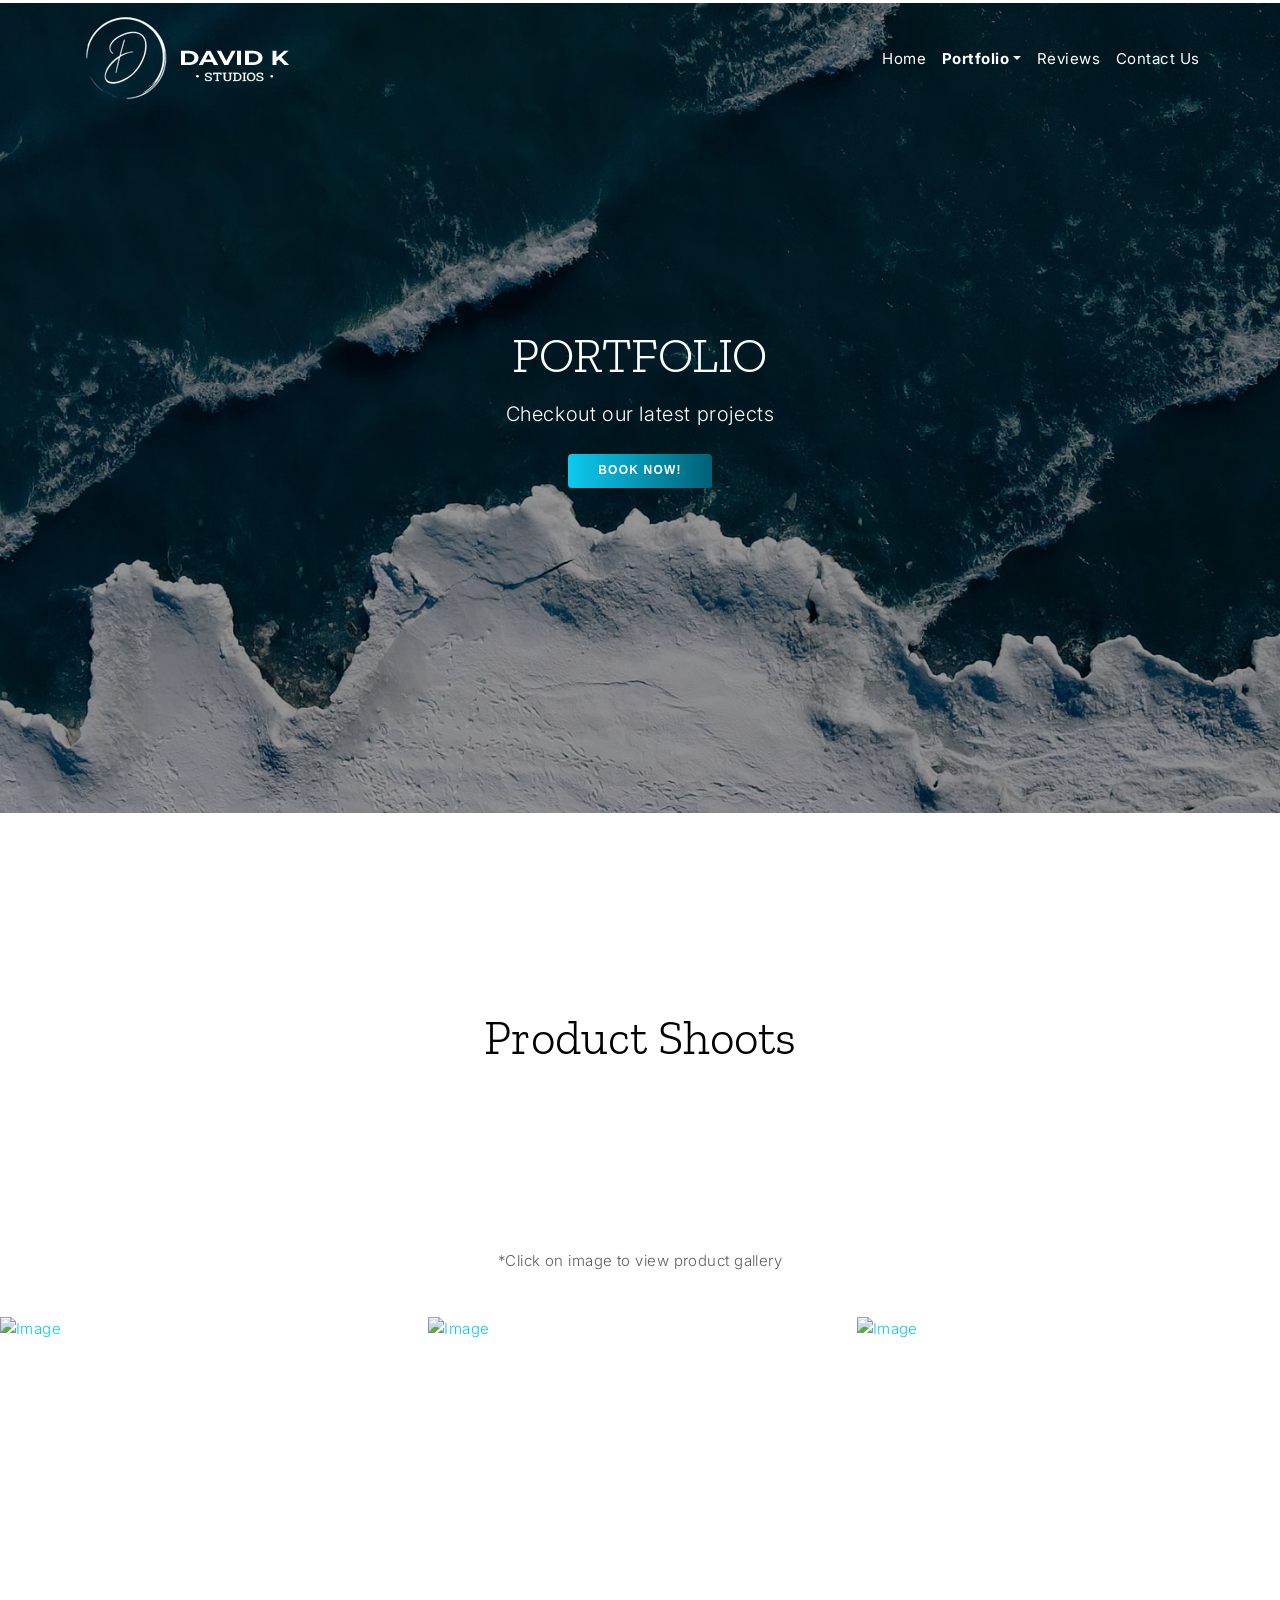
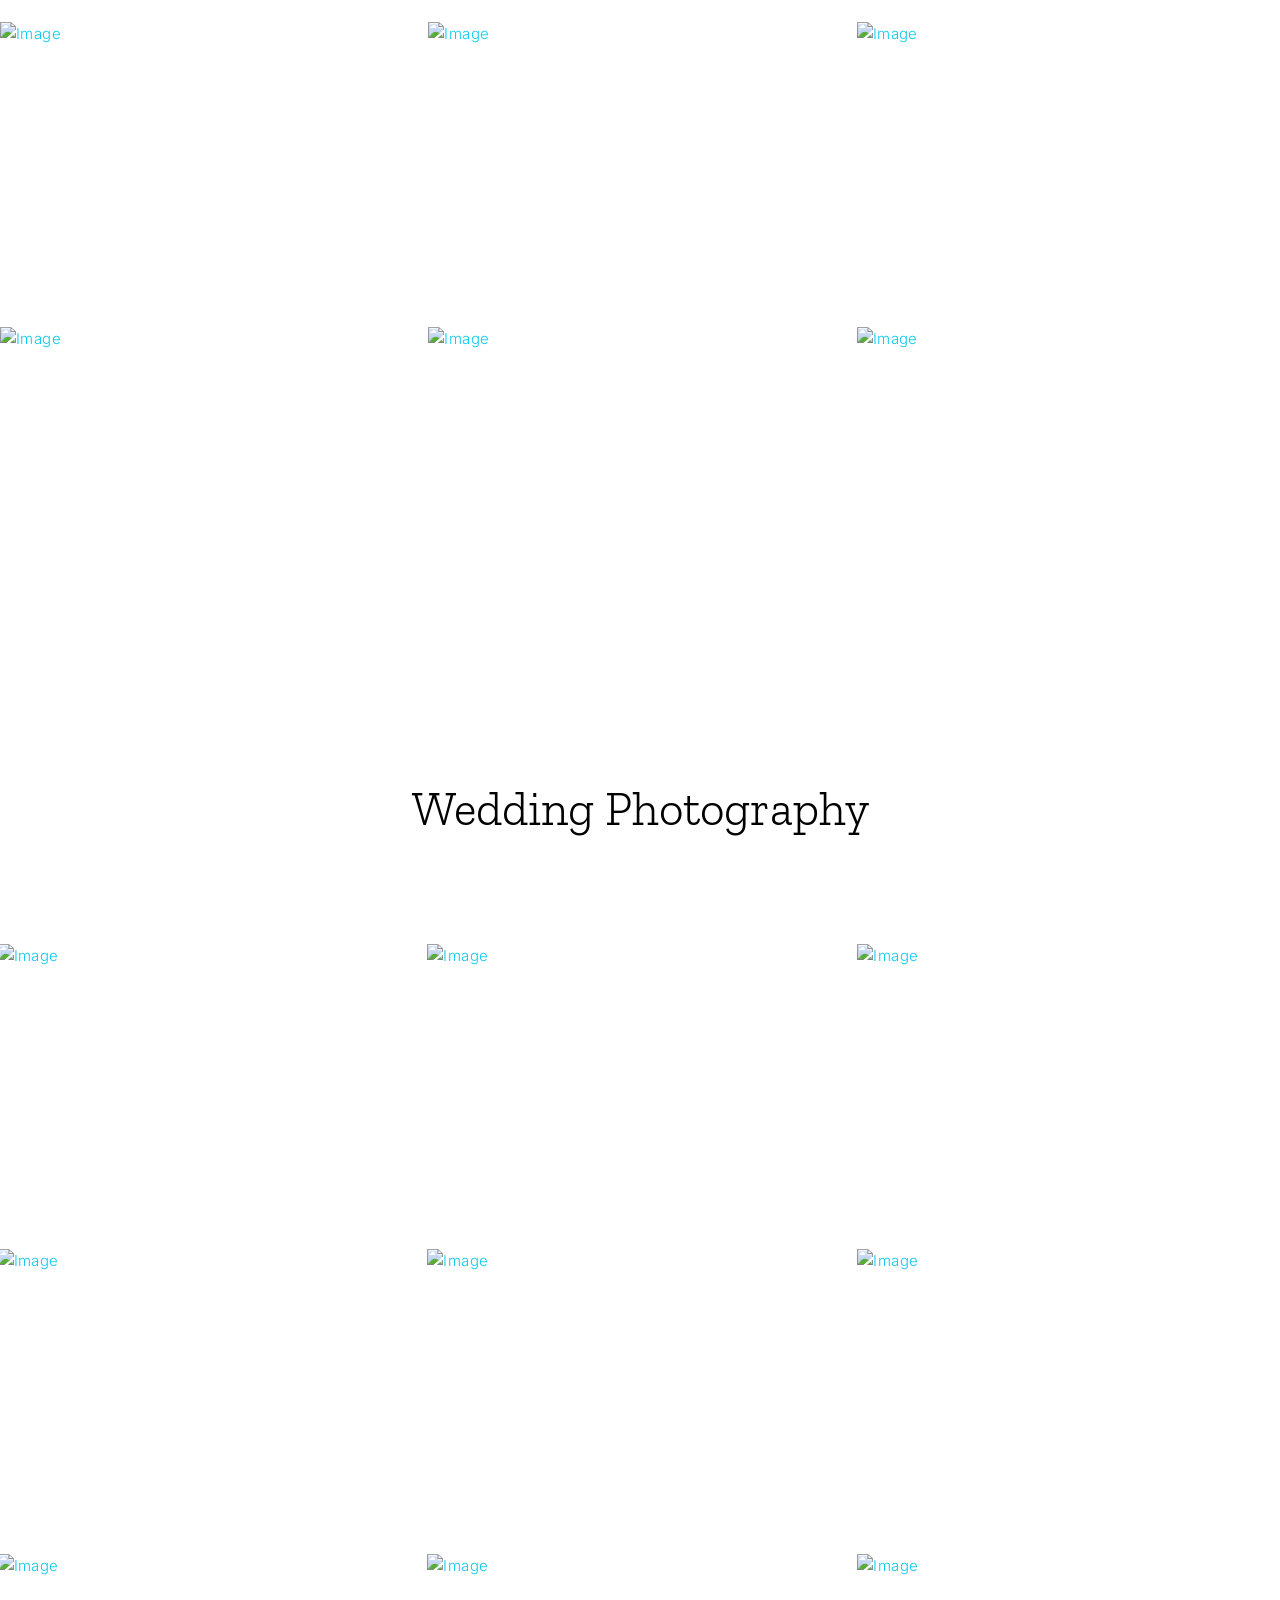
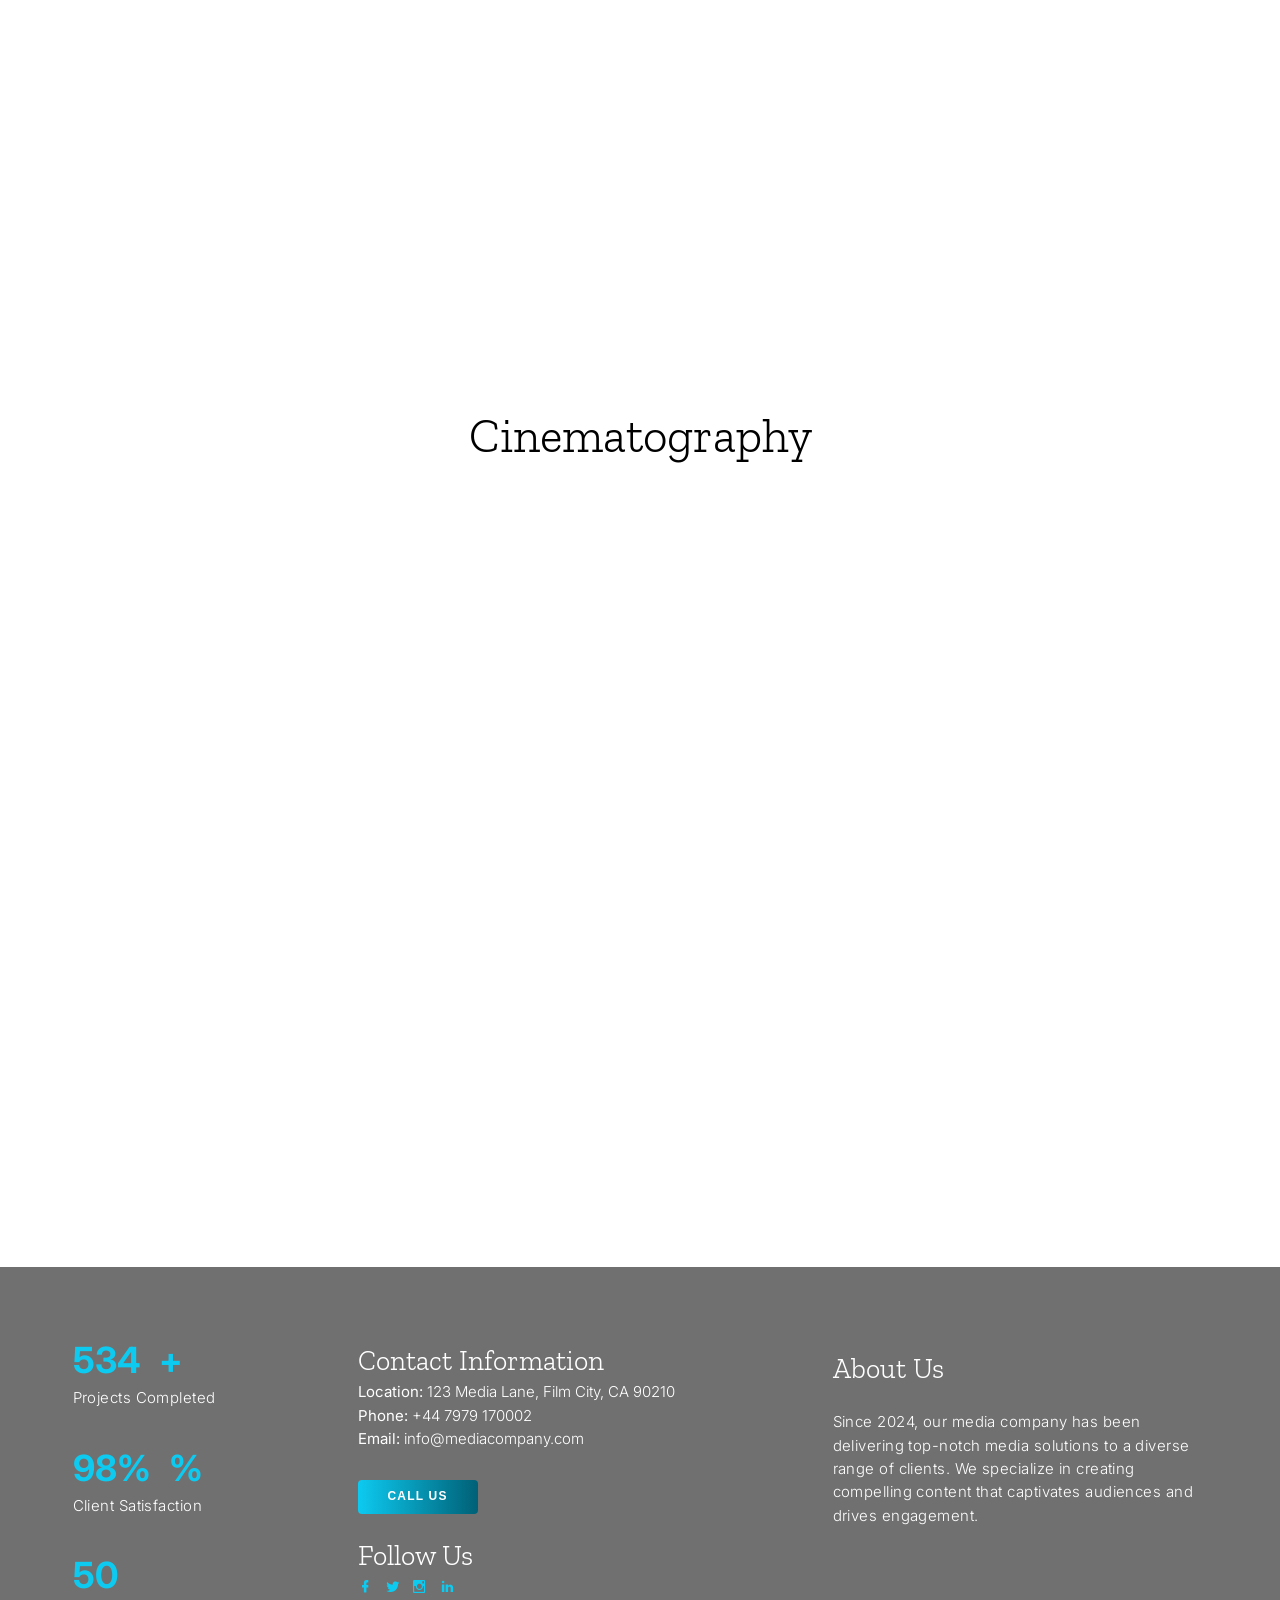
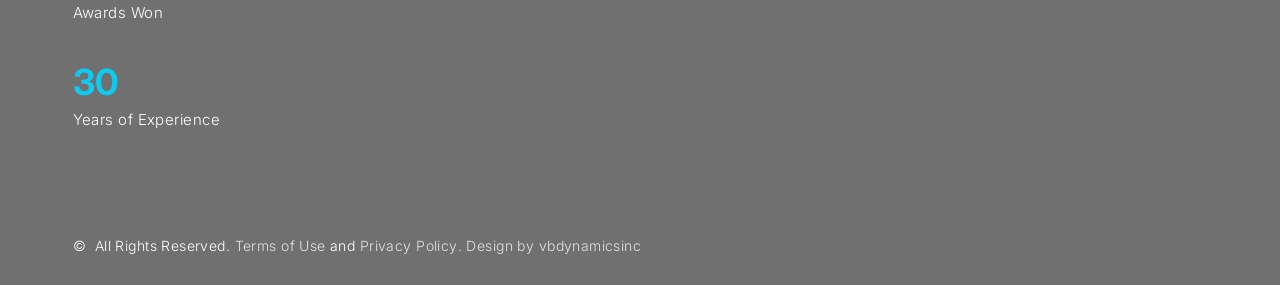
==== commit e22ed527: "responsive" ====
--- a/portfolio/index.html
+++ b/portfolio/index.html
@@ -130,48 +130,78 @@
 }</style>
     </head>
     <body>
-        <div class="custom-cursor"></div>
-        <nav class="navbar navbar-expand-lg navbar-light">
-            <div class="container-fluid">
-                <a class="navbar-brand" href="#" style="color: white;">
-                    <img src="https://vincelamuzika.github.io/davidk/david k logo 2.png" alt="David K Logo" class="navbar-logo">
-                </a>
-            </div>
-            <button class="navbar-toggler" type="button" data-mdb-toggle="collapse" data-mdb-target="#navbarSupportedContent" aria-controls="navbarSupportedContent" aria-expanded="false" aria-label="Toggle navigation" style="color: white;">
-                <i class="fas fa-bars"></i>
-            </button>
-            <div class="collapse navbar-collapse" id="navbarSupportedContent">
-                <ul class="navbar-nav me-auto mb-2 mb-lg-0">
-                    <li class="nav-item">
-                        <a class="nav-link" aria-current="page" href="https://vincelamuzika.github.io/davidk/index.html" style="color: white;"><strong class="mr-1">Home</strong></a>
-                    </li>
-                    <li class="nav-item dropdown">
-                        <a class="nav-link dropdown-toggle" href="#" id="navbarDropdown" role="button" data-mdb-toggle="dropdown" aria-expanded="false" style="color: white;"> <strong class="mr-1">Portfolio</strong> </a>
-                        <ul class="dropdown-menu" aria-labelledby="navbarDropdown">
-                            <li>
-                                <a class="dropdown-item custom-dropdown-item" href="#product-shoots">Product Portfolio</a>
-                            </li>
-                            <li>
-                                <a class="dropdown-item custom-dropdown-item" href="#cinematography">Cinematic Productions</a>
-                            </li>
-                            <li>
-                                <hr class="dropdown-divider">
-                            </li>
-                            <li>
-                                <a class="dropdown-item custom-dropdown-item" href="#our-clientele">Our Clientele</a>
-                            </li>
-                        </ul>
-                    </li>
-                    <li class="nav-item">
-                        <a class="nav-link mr-1" href="#" style="color: white;"><strong>Reviews</strong></a>
-                    </li>
-                    <li class="nav-item">
-                        <a class="nav-link" href="https://vincelamuzika.github.io/davidk/contacts.html" style="color: white;"><strong class="mr-1">Contact&nbsp;</strong></a>
-                    </li>
-                </ul>
-            </div>
-        </div>
-    </nav>
+       <!-- Page Header-->
+       <link href="https://fonts.googleapis.com/css?family=Quicksand:400,600,700&display=swap" rel="stylesheet">
+
+       <link rel="stylesheet" href="navbar/fonts/icomoon/style.css">
+   
+       <link rel="stylesheet" href="navbar/css/owl.carousel.min.css">
+   
+       <!-- Bootstrap CSS -->
+       <link rel="stylesheet" href="navbar/css/bootstrap.min.css">
+       
+       <!-- Style -->
+       <link rel="stylesheet" href="navbar/css/style.css">
+       <!-- Navbar -->
+       <!-- Navbar -->
+       <!-- Navbar -->
+      
+     <header role="banner">
+         <nav class="navbar navbar-expand-md navbar-dark bg-dark">
+           <div class="container">
+             <a class="navbar-brand" href="index.html">
+               <img src="david k logo 2.png" alt="David K Logo">
+             </a>
+             <button class="navbar-toggler" type="button" data-toggle="collapse" data-target="#navbarsExample05" aria-controls="navbarsExample05" aria-expanded="false" aria-label="Toggle navigation">
+               <span class="navbar-toggler-icon"></span>
+             </button>
+   
+             <div class="collapse navbar-collapse" id="navbarsExample05">
+               <ul class="navbar-nav ml-auto pl-lg-5 pl-0">
+                 <li class="nav-item">
+                   <a class="nav-link active" href="index.html"><strong>Home</strong></a>
+                 </li>
+                 <li class="nav-item dropdown">
+                   <a class="nav-link dropdown-toggle" href="#" id="dropdown04" data-toggle="dropdown" aria-haspopup="true" aria-expanded="false" style="font-weight: bold;">Portfolio</a>
+                   <div class="dropdown-menu" aria-labelledby="dropdown04">
+                     <a class="dropdown-item" href="https://vincelamuzika.github.io/davidk/portfolio/index.html#product-shoots">Product Portfolio</a>
+                     <a class="dropdown-item" href="https://vincelamuzika.github.io/davidk/portfolio/index.html#cinematography">Cinematic Productions</a>
+                     <hr class="dropdown-divider" style="border-top: 1px solid #444;">
+                     <a class="dropdown-item" href="#">Our Clientele</a>
+                   </div>
+                 </li>
+                 <li class="nav-item">
+                   <a class="nav-link" href="#reviews"><strong>Reviews</strong></a>
+                 </li>
+                 <li class="nav-item">
+                   <a class="nav-link" href="contacts.html"><strong>Contact Us</strong></a>
+                 </li>
+               </ul>
+   
+               
+               
+             </div>
+           </div>
+         </nav>
+       </header>
+      
+      
+       <style>
+       .navbar-brand {
+         size: 60px;
+           color: white !important;
+       }
+       .nav-link {
+           color: white !important;
+       }
+       .dropdown-menu {
+           background-color: #00000000;
+           border: none;
+       }
+       .dropdown-item {
+           color: white !important;
+       }
+     </style>
     <main class="main-content">
         <section class="site-section-hero bg-image mb-5" style="background-image: url('images/hero-min.jpg');" data-stellar-background-ratio="0.5" id="section-home">
             <div class="row justify-content-center align-items-center">
@@ -190,6 +220,7 @@
                 <div class="col-12 text-center">
                     <h2 class="heading">Product Shoots</h2>
                 </div>
+            </div>
             </div>
             <p style="text-align: center;">*Click on image to view product gallery</p>
 
@@ -532,13 +563,14 @@
                                                                 </div>
                                                             </a>
                                                         </div>
+                                                    </div> 
                                             </section>
                                             <!-- #section-photos -->
                                             <style>.counter-minimal-counters {
     font-size: 36;
 }</style>
                             </section>
-                            <!-- Page Footer-->
+                                                      <!-- Page Footer-->
                             <footer class="section footer-classic bg-gray-950">
                                 <div class="footer-classic-main">
                                     <div class="container">
@@ -614,20 +646,10 @@
                                                         <h3 class="text-white">About Us</h3>
                                                         <p class="text-white">Since 2024, our media company has been delivering top-notch media solutions to a diverse range of clients. We specialize in creating compelling content that captivates audiences and drives engagement.</p>
                                                     </div>
-                                                    <div class="col-12">
-                                                        <h3 class="text-white">Newsletter</h3>
-                                                        <!-- RD Mailform-->
-                                                        <form class="rd-form rd-mailform form-inline subscribe-form" data-form-output="form-output-global" data-form-type="subscribe" method="post" action="bat/rd-mailform.php">
-                                                            <div class="form-wrap">
-                                                                <input class="form-input" id="subscribe-form-2-email" type="email" name="email" data-constraints="@Email @Required">
-                                                                <label class="form-label" for="subscribe-form-2-email">E-mail</label>
-                                                            </div>
-                                                            <button class="button button-primary-gradient button-icon-only text-center mt-0" type="submit" aria-label="subscribe">
-                                                                <span class="icon icon-md mdi mdi-email-outline"></span>
-                                                            </button>
-                                                            <div class="form-button">
+                                                    
+                                                         
 </div>
-                                                        </form>
+                                                        
                                                         <style>.material-symbols-outlined {
     font-variation-settings: 'FILL'0,
                                   'wght'400,
--- a/css/style.css
+++ b/css/style.css
@@ -4740,7 +4740,7 @@
 		min-height: 340px;
 	}
 	.breadcrumbs-custom-inner {
-		padding: 100px 0 35px;
+		padding: 120px 0 35px;
 	}
 	.breadcrumbs-custom-figure {
 		max-width: 50%;
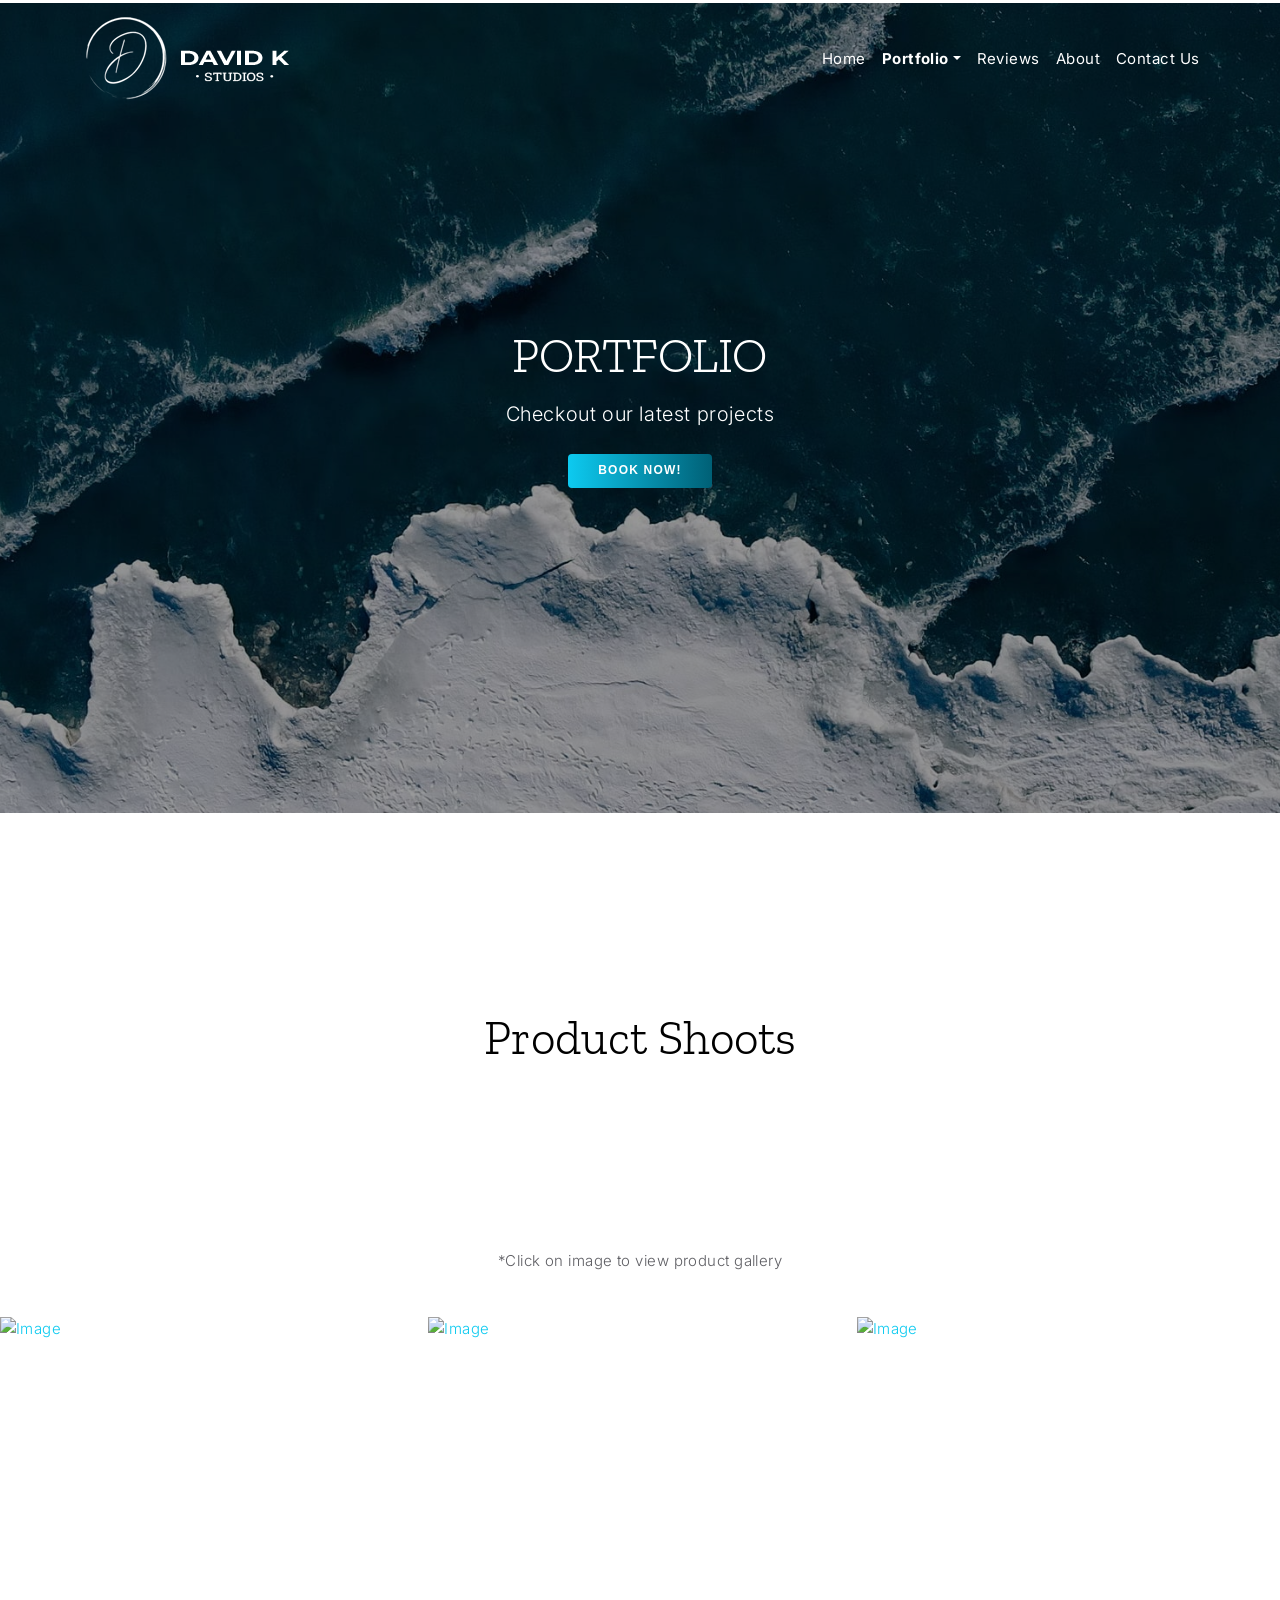
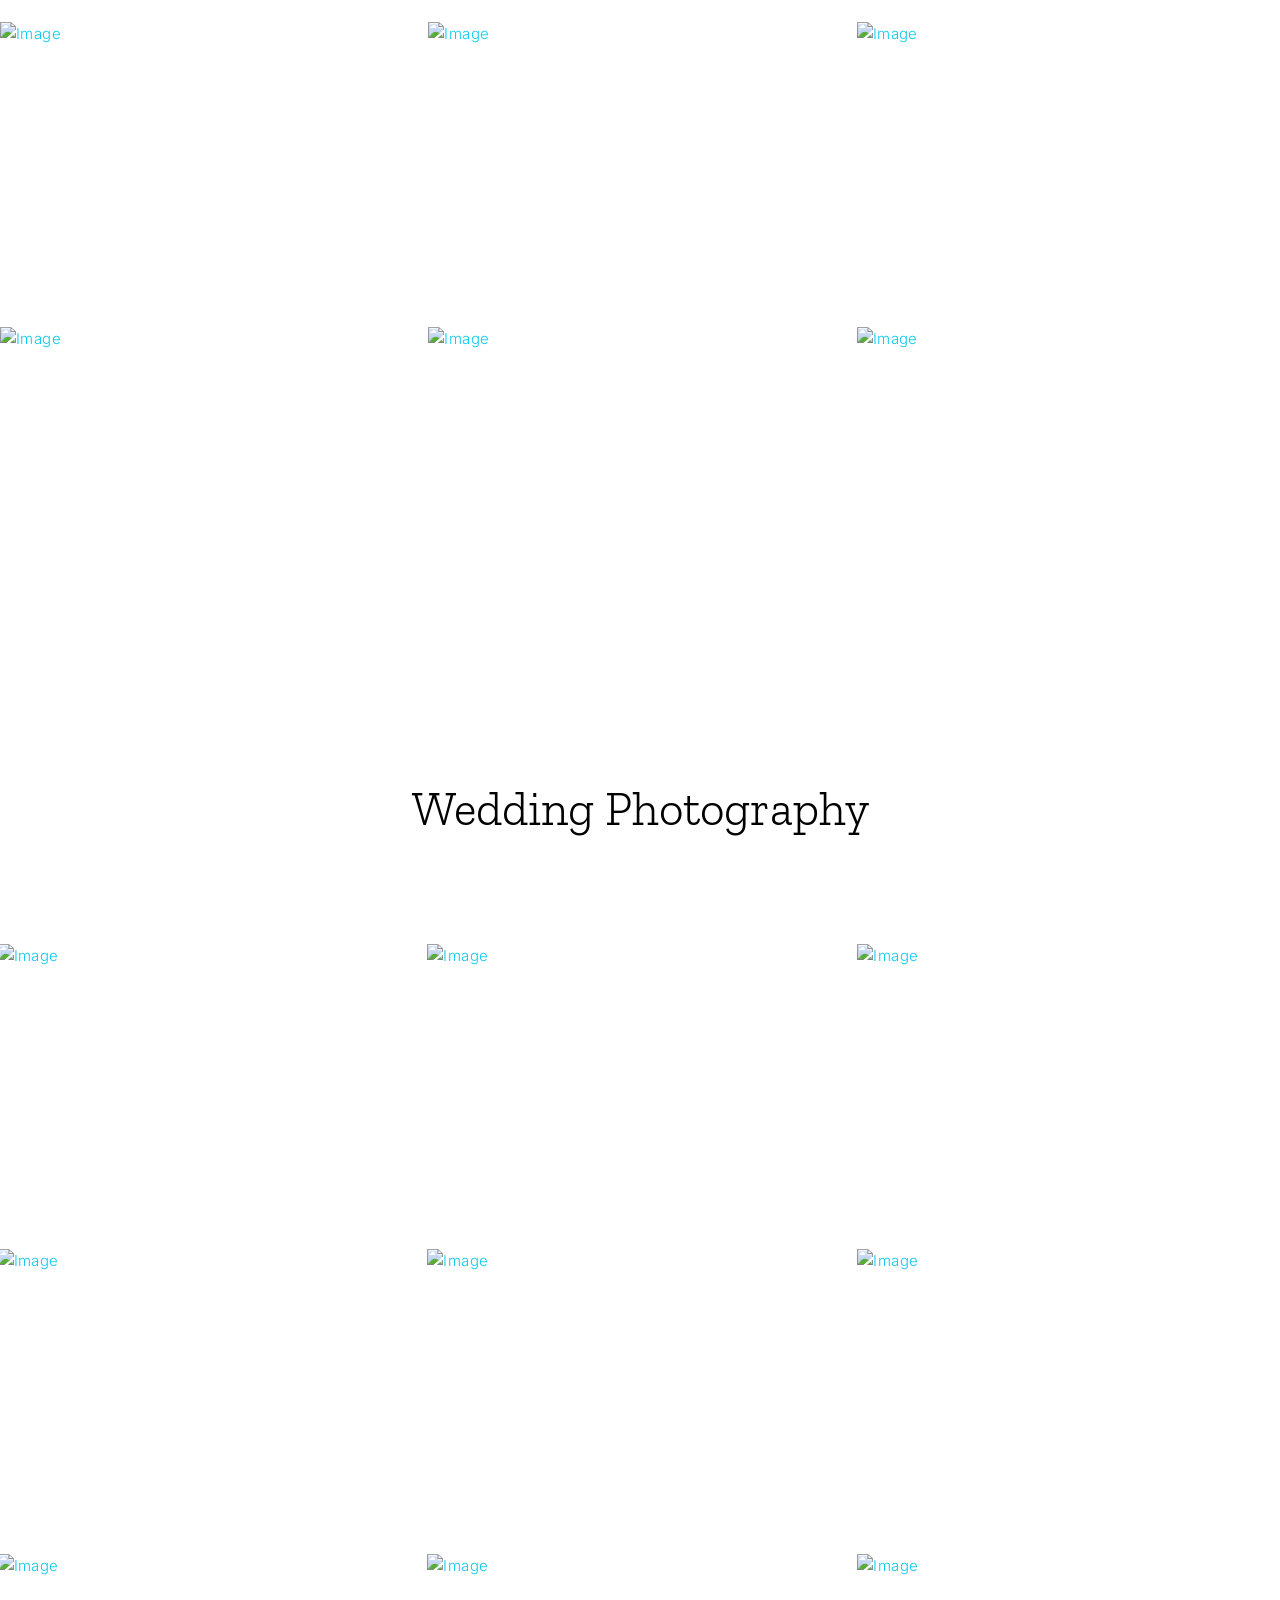
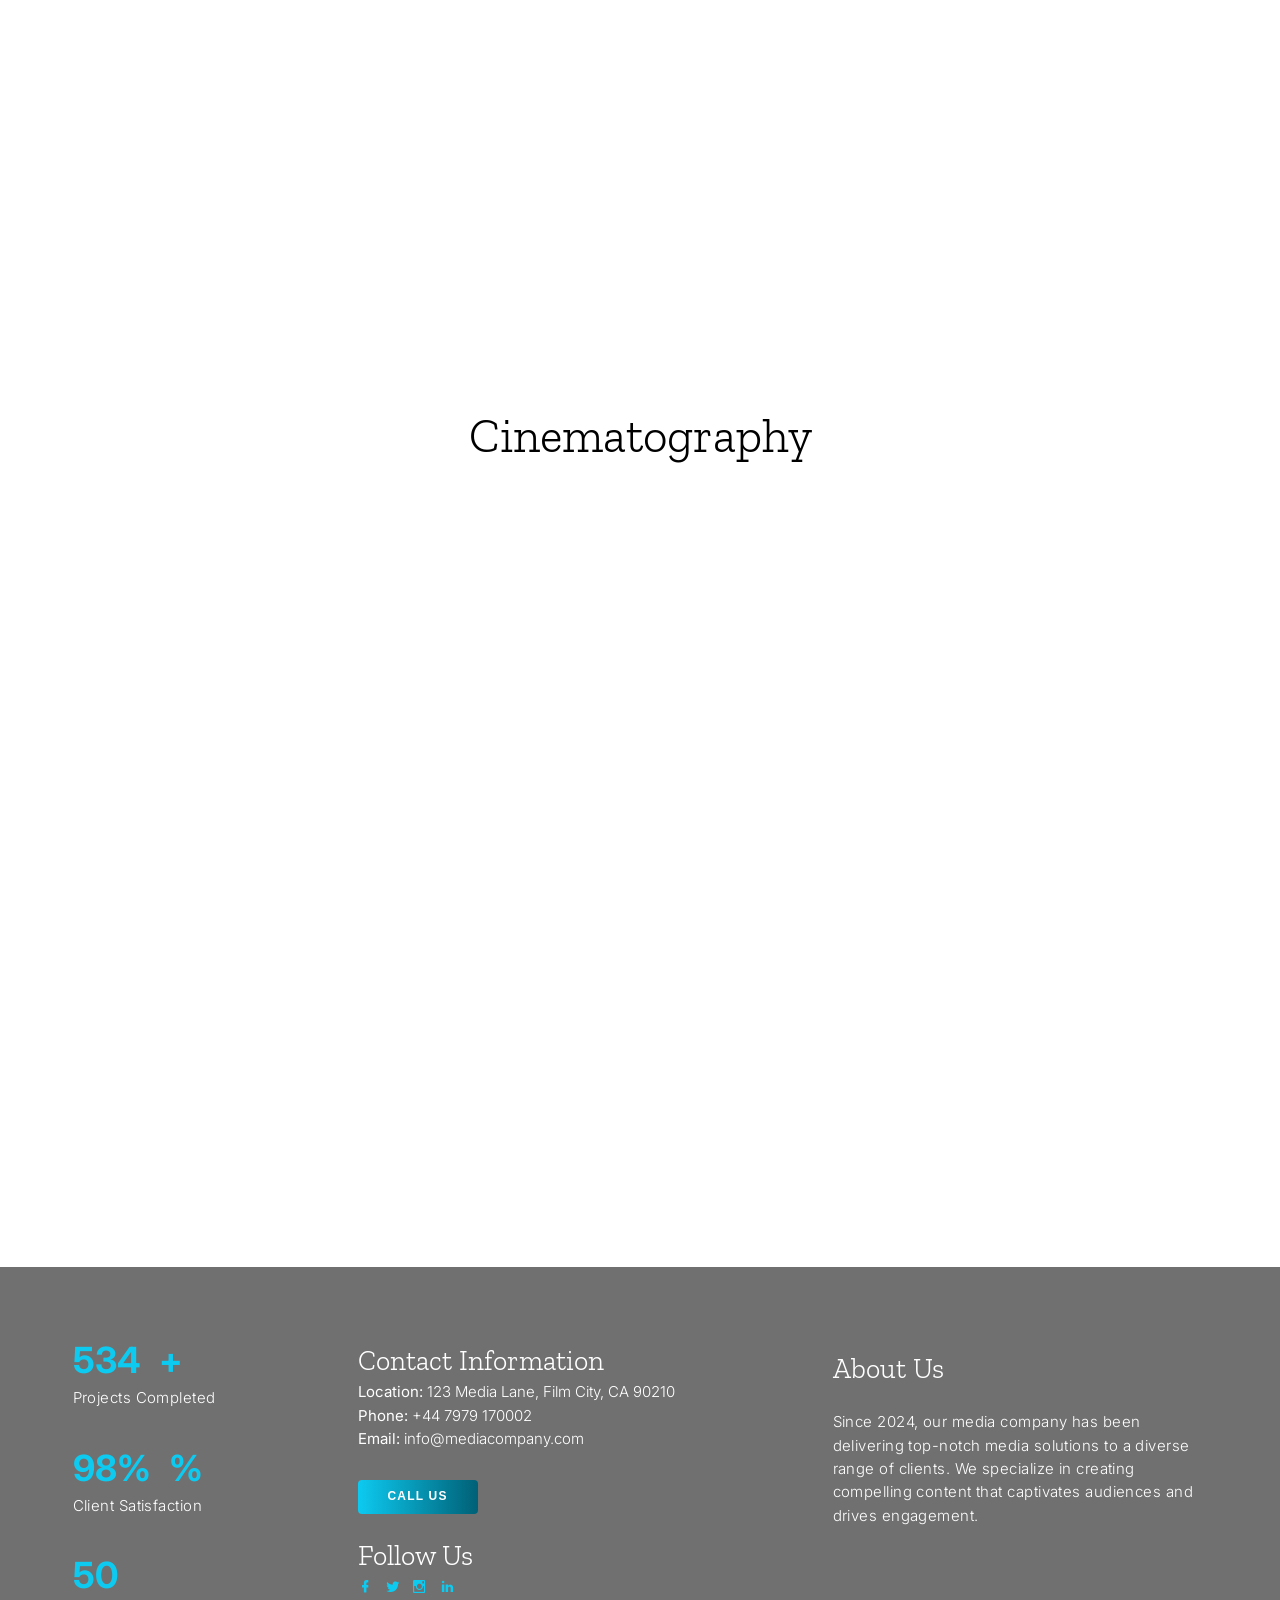
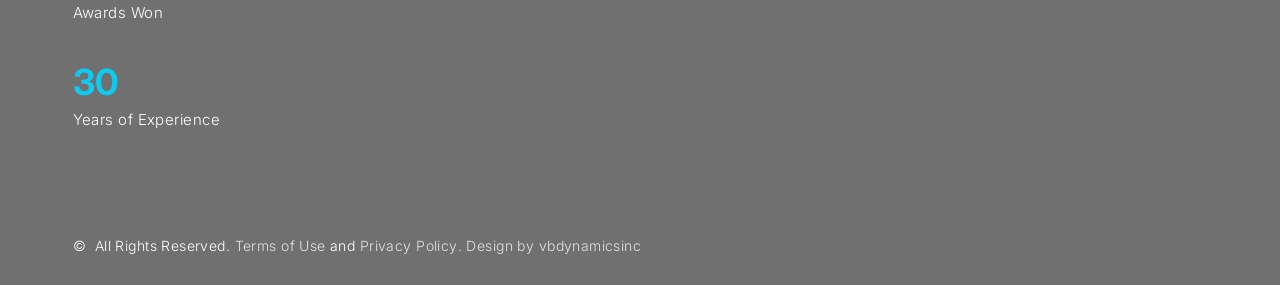
==== commit 4c0692df: "edits" ====
--- a/portfolio/index.html
+++ b/portfolio/index.html
@@ -149,7 +149,7 @@
      <header role="banner">
          <nav class="navbar navbar-expand-md navbar-dark bg-dark">
            <div class="container">
-             <a class="navbar-brand" href="index.html">
+             <a class="navbar-brand" href="/index.html">
                <img src="david k logo 2.png" alt="David K Logo">
              </a>
              <button class="navbar-toggler" type="button" data-toggle="collapse" data-target="#navbarsExample05" aria-controls="navbarsExample05" aria-expanded="false" aria-label="Toggle navigation">
@@ -159,22 +159,26 @@
              <div class="collapse navbar-collapse" id="navbarsExample05">
                <ul class="navbar-nav ml-auto pl-lg-5 pl-0">
                  <li class="nav-item">
-                   <a class="nav-link active" href="index.html"><strong>Home</strong></a>
+                   <a class="nav-link active" href="/index.html"><strong>Home</strong></a>
                  </li>
                  <li class="nav-item dropdown">
                    <a class="nav-link dropdown-toggle" href="#" id="dropdown04" data-toggle="dropdown" aria-haspopup="true" aria-expanded="false" style="font-weight: bold;">Portfolio</a>
                    <div class="dropdown-menu" aria-labelledby="dropdown04">
                      <a class="dropdown-item" href="https://vincelamuzika.github.io/davidk/portfolio/index.html#product-shoots">Product Portfolio</a>
+                     <a class="dropdown-item" href="https://vincelamuzika.github.io/davidk/portfolio/index.html#wedding-photography">Wedding Photography</a>
                      <a class="dropdown-item" href="https://vincelamuzika.github.io/davidk/portfolio/index.html#cinematography">Cinematic Productions</a>
                      <hr class="dropdown-divider" style="border-top: 1px solid #444;">
                      <a class="dropdown-item" href="#">Our Clientele</a>
                    </div>
                  </li>
                  <li class="nav-item">
-                   <a class="nav-link" href="#reviews"><strong>Reviews</strong></a>
+                    <a class="nav-link" href="/index.html#reviews"><strong>Reviews</strong></a>
+                  </li>
+                 <li class="nav-item">
+                   <a class="nav-link" href="/about.html"><strong>About</strong></a>
                  </li>
                  <li class="nav-item">
-                   <a class="nav-link" href="contacts.html"><strong>Contact Us</strong></a>
+                   <a class="nav-link" href="/contacts.html"><strong>Contact Us</strong></a>
                  </li>
                </ul>
    
@@ -209,7 +213,7 @@
                     <h1 class=" heading text-uppercase text-white" data-aos="fade-up">Portfolio</h1>
                     <p class="lead text-white mb-4" data-aos="fade-up" data-aos-delay="100">Checkout our latest projects </p>
                     <div class="button-block" data-caption-animate="fadeInUp" data-caption-delay="450">
-                        <a class="button button-primary-gradient" href="#"><span>BOOK NOW!</span></a>
+                        <a class="button button-primary-gradient" href="/index.html"><span>BOOK NOW!</span></a>
                     </div>
                 </div>
             </div>
--- a/css/style.css
+++ b/css/style.css
@@ -4602,7 +4602,7 @@
 .breadcrumbs-custom {
 	position: relative;
 	overflow: hidden;
-	background: url("../images/breadcrumbs-bg.jpg") center;
+	background: url("https://images.pexels.com/photos/2510428/pexels-photo-2510428.jpeg?auto=compress&cs=tinysrgb&w=1260&h=750&dpr=1") center;
 	background-size: cover;
 }
 
